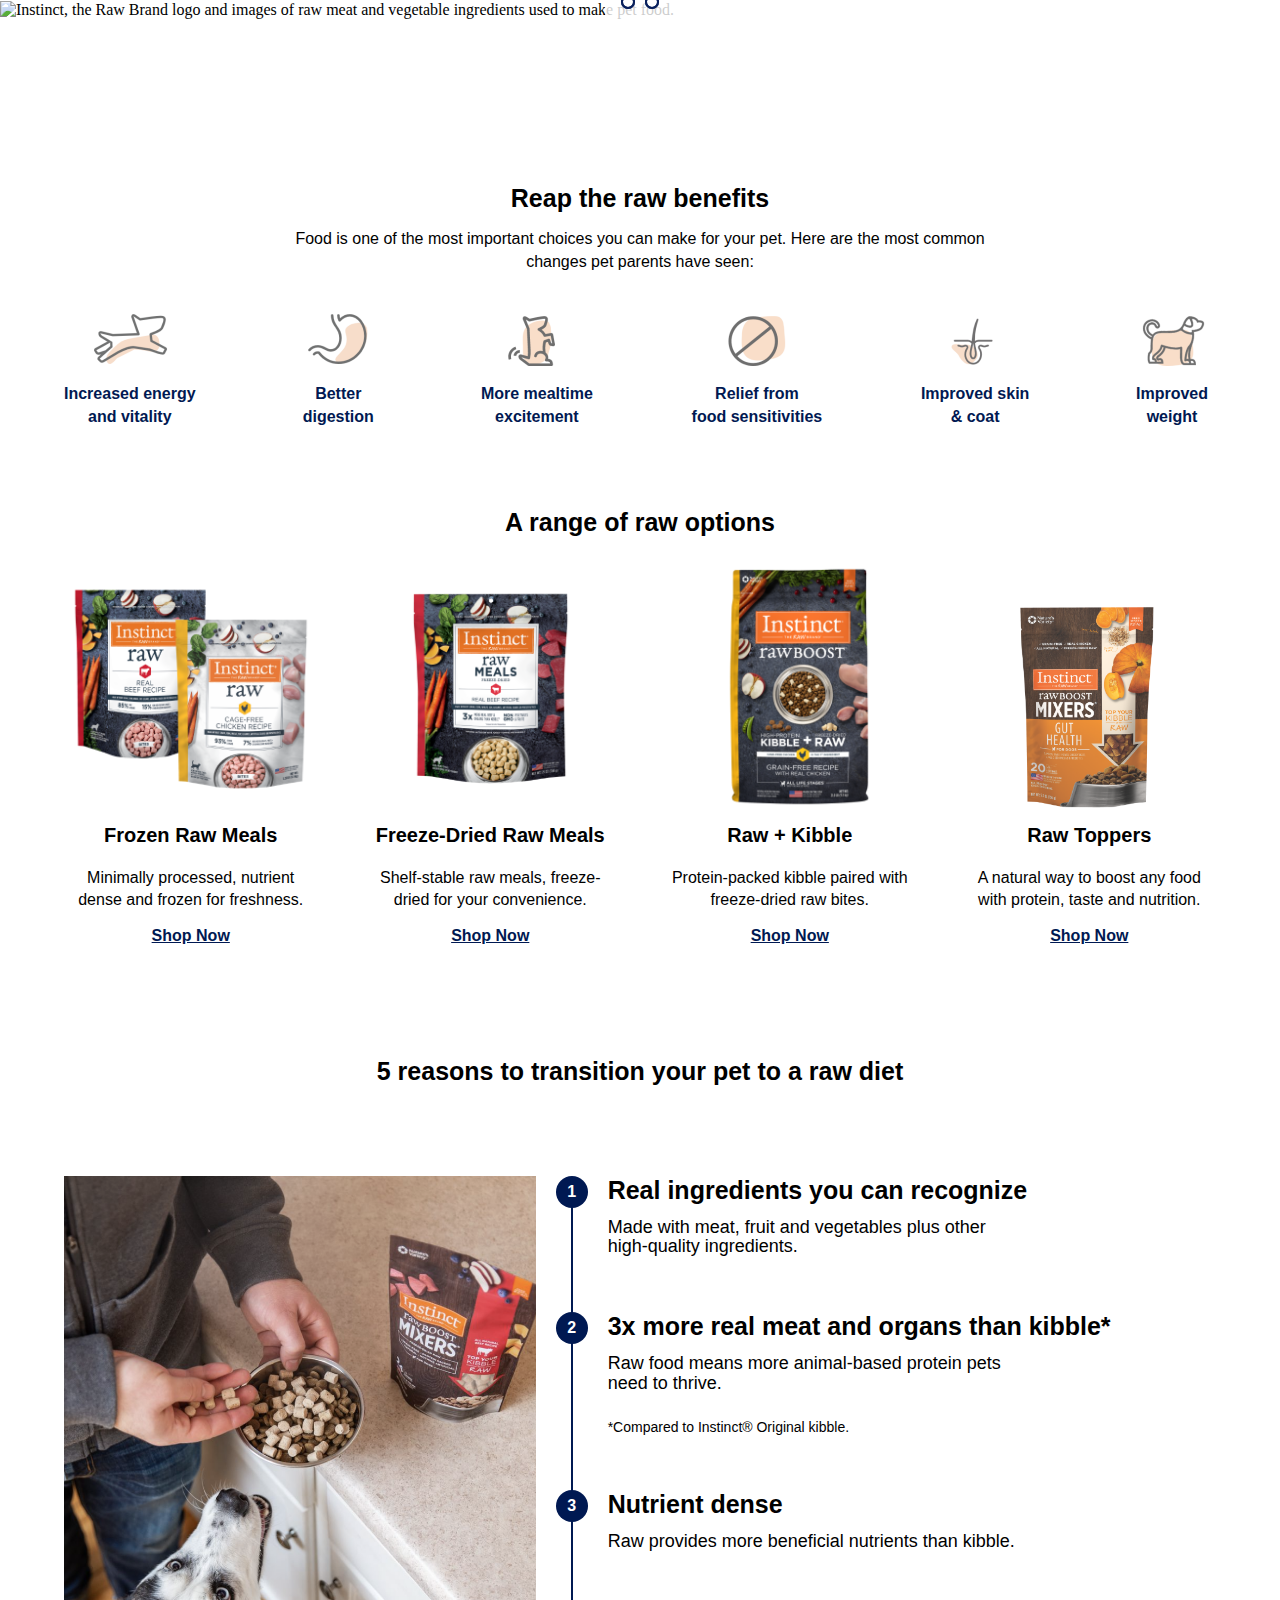
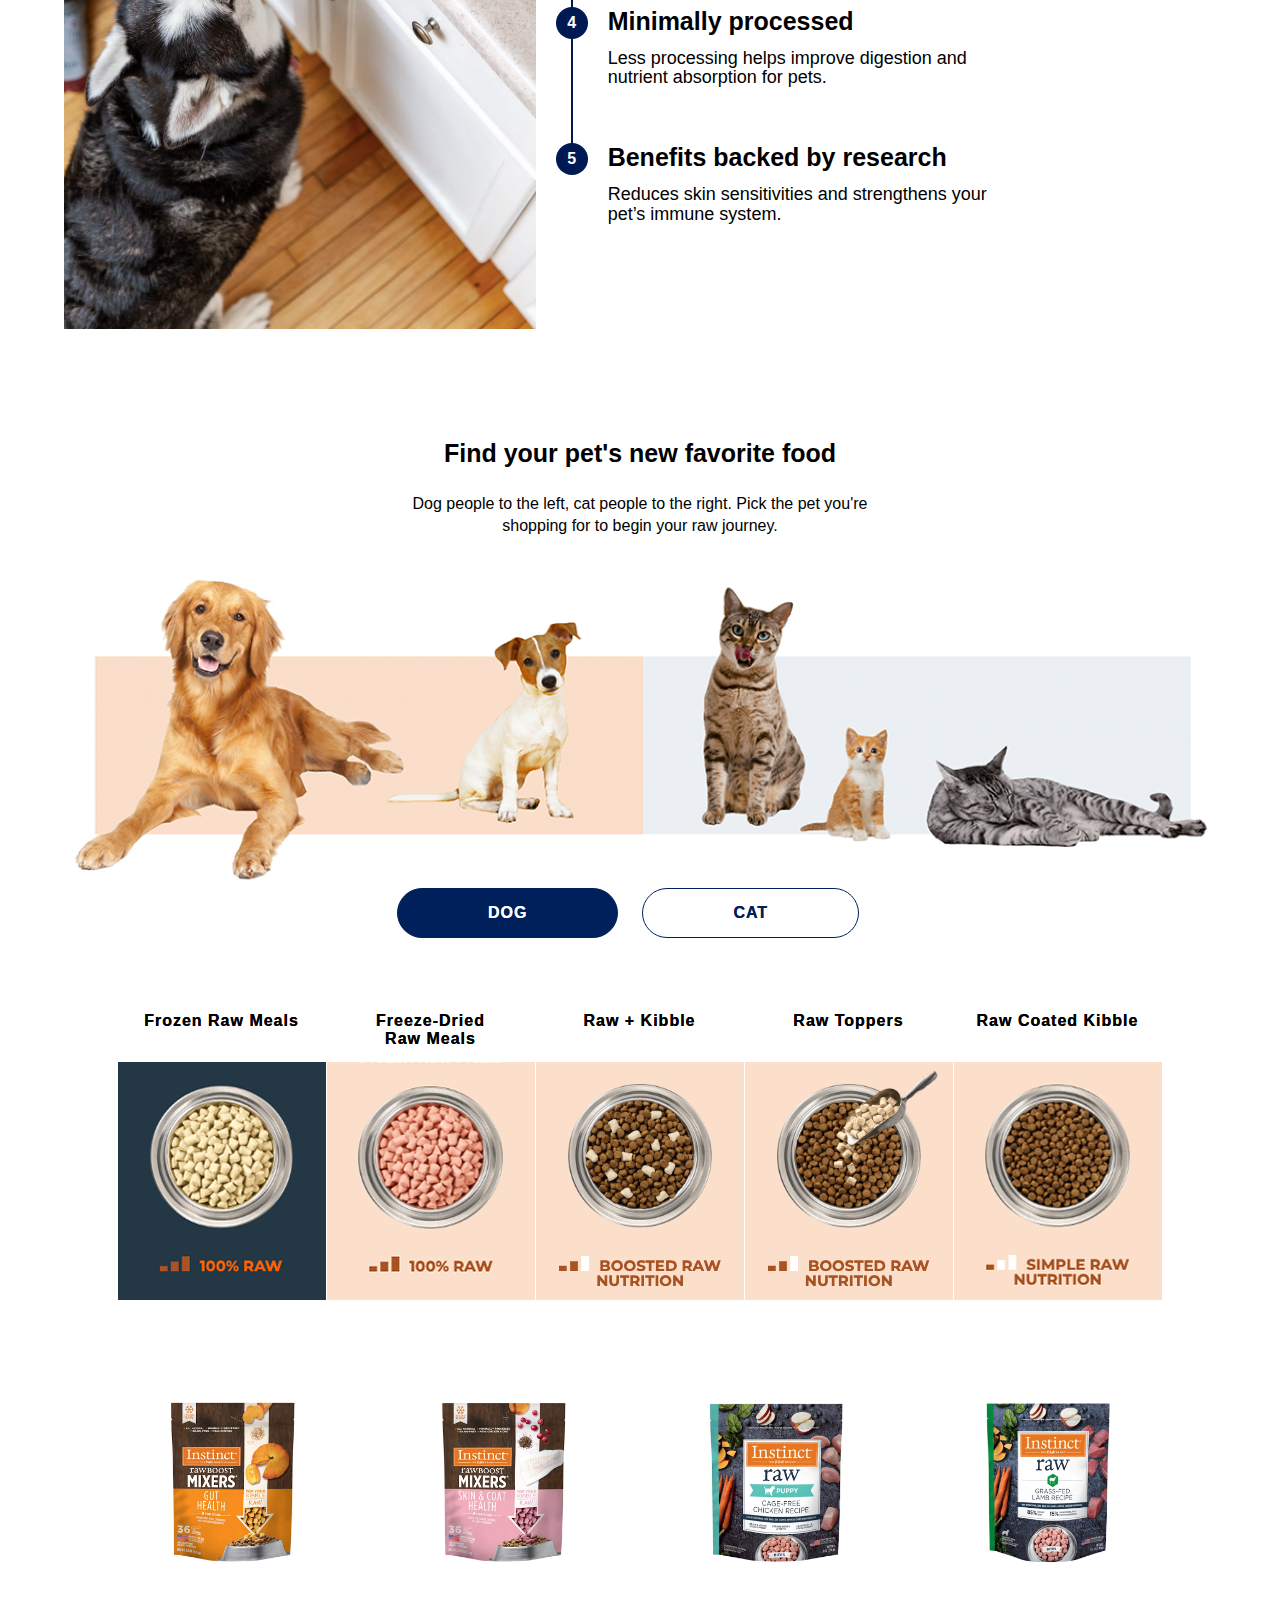
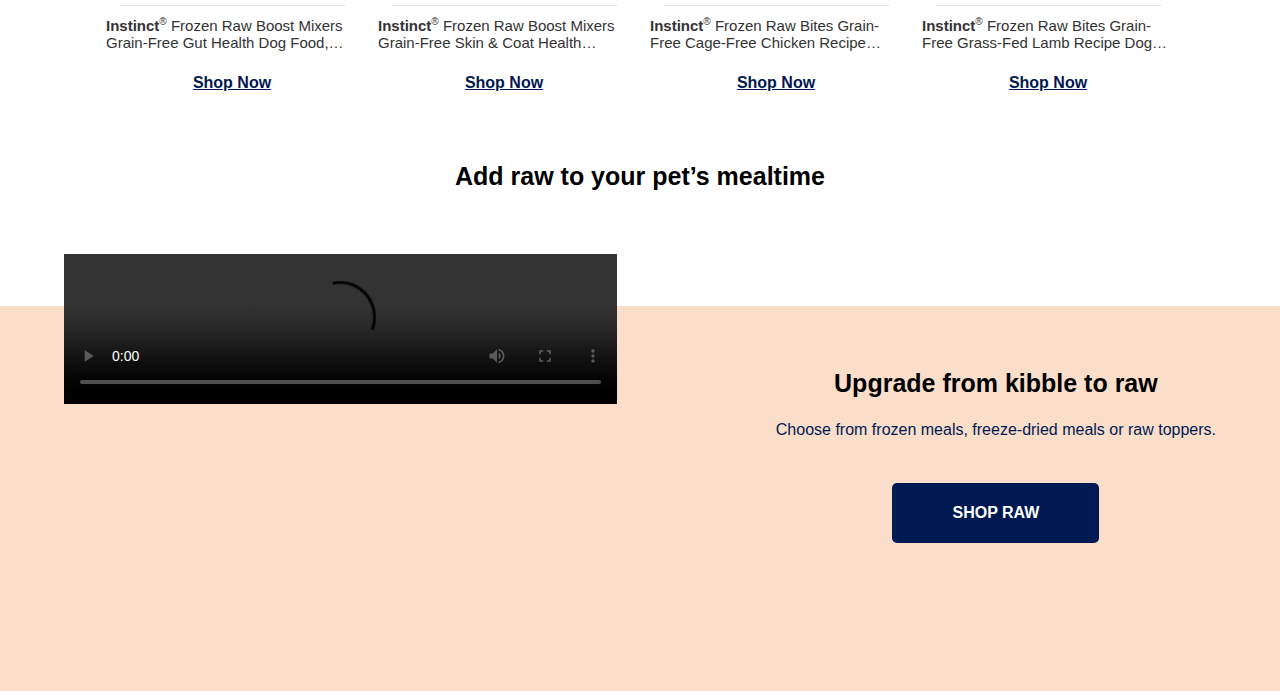
==== index.html @ 7cb8e1f5 "tab js css Updated" ====
<!DOCTYPE html>
<!--[if lt IE 7]><html class="ie ie6" lang="en"> <![endif]-->
<!--[if IE 7]><html class="ie ie7" lang="en"> <![endif]-->
<!--[if IE 8]><html class="ie ie8" lang="en"> <![endif]-->
<!--[if (gte IE 9)|!(IE)]><!-->
<html class="no-js" lang="en-US">
    <head>
        <meta charset="utf-8" />
        <meta http-equiv="x-ua-compatible" content="ie=edge" />
        <title>Instinct Raw Pet Food | Petco</title>
        <meta name="description" content="Shop Instinct raw dog food, raw cat food, freeze-dried meals, and more at Petco. Learn benefits of a raw pet diet and how to transition to raw pet food." />
        <meta name="viewport" content="width=device-width, initial-scale=1" />
        <link rel="shortcut icon" type="image/x-icon" href="assets/images/favicon.png" />
        <!-- Stylesheet -->
        <!-- Main Stylesheet -->
        <link rel="stylesheet" href="assets/css/style.css" />
    </head>
    <body>
        <!--[if lte IE 9]>
            <p class="browserupgrade">You are using an <strong>outdated</strong> browser. Please <a href="/shop/en/petcostore" manual_cm_sp="" onclick="clickTrackLink(this);https://browsehappy.com/">upgrade your browser</a> to improve your experience and security.</p>
        <![endif]-->

        <div class="all-overflow">
            <!--===============================================================
                                start banner area
       ====================================================================-->
            <!-- Merrick Gold Brand Page -->
            <div class="instinct-gold__slider">
                <div class="instinct-gold__slides">
                    <!-- Radio buttons -->
                    <input type="radio" name="radio-btn" id="radio1">
                    <input type="radio" name="radio-btn" id="radio2">

                    <div class="instinct-gold__slider--content slide first">
                        <!-- slide 1 -->
                        <div class="slider-single-item splide__slide">
                            <div class="slider-banner-img">
                                <img src="assets/images/banner1.png" alt="Instinct, the Raw Brand logo and images of raw meat and vegetable ingredients used to make pet food." />
                                <div class="slider-main-flex">
                                    <div class="banner-slider-img">
                                        <img src="assets/images/Instinct_TRB_PrimaryLogo_RGB.png" alt="img" />
                                    </div>
                                    <div class="slider-content">
                                        <h1>THE CHOICE <span>IS RAW.™</span> INSTINCT® RAW.</h1>
                                        <p>Minimally processed, protein-packed recipes that are never cooked to help keep nutrients intact—and support your pet’s health.</p>
                                        <div class="common-slider-btn">
                                            <a href="https://www.petco.com/shop/en/petcostore/brand/instinct/dog" "/shop/en/petcostore" manual_cm_sp="sponsoredbrandpage:instinct:herobanner:1:thechoiceisraw:shopdogfood" onclick="clickTrackLink(this);">Shop dog food</a>
                                            <a href="https://www.petco.com/shop/en/petcostore/brand/instinct/cat" "/shop/en/petcostore" manual_cm_sp="sponsoredbrandpage:instinct:herobanner:1:thechoiceisraw:shopcatfood" onclick="clickTrackLink(this);">Shop cat food</a>
                                        </div>
                                    </div>
                                </div>
                            </div>
                        </div>
                    </div>
                    <div class="instinct-gold__slider--content slide">
                        <!-- slide 2 -->
                        <div class="slider-single-item slider-single-item2 splide__slide">
                            <div class="slider-banner-img">
                                <img src="assets/images/POV2.png" alt="Snowflake icon and images of frozen, raw pet food and associated ingredients" />
                                <div class="slider-main-flex">
                                    <div class="banner-slider-img">
                                        <img src="assets/images/Instinct_TRB_PrimaryLogo_RGB.png" alt="img" />
                                    </div>
                                    <div class="slider-content">
                                        <h1>FROZEN RAW</h1>
                                        <p>The ingredients are frozen at their peak and never cooked, preserving their natural nutrients.</p>
                                        <div class="common-slider-btn">
                                            <a href="https://www.petco.com/shop/en/petcostore/category/trending-shops/instinct-form-breakdown/instinct-frozen-raw" "/shop/en/petcostore" manual_cm_sp="sponsoredbrandpage:instinct:herobanner:2:frozenraw:shopdogfood" onclick="clickTrackLink(this);">Shop dog food</a>
                                            <a href="https://www.petco.com/shop/en/petcostore/category/trending-shops/instinct-form-breakdown/instinct-frozen-raw" "/shop/en/petcostore" manual_cm_sp="sponsoredbrandpage:instinct:herobanner:2:frozenraw:shopcatfood" onclick="clickTrackLink(this);">Shop cat food</a>
                                        </div>
                                    </div>
                                </div>
                            </div>
                        </div>
                    </div>

                    <!-- Auto navigation -->
                    <div class="navigation-auto">
                        <!-- <img src="img/nav-icon.png" /> -->
                        <div class="auto-btn1"></div>
                        <div class="auto-btn2"></div>
                    </div>
                    <div class="navigation-manual">
                        <label for="radio1" class="manual-btn"></label>
                        <label for="radio2" class="manual-btn"></label>
                    </div>
                </div>
                <!-- Manual navigation -->
                <div class="navigation-manual" style="display: none;">
                    <label for="radio1" class="manual-btn"></label>
                    <label for="radio2" class="manual-btn"></label>
                </div>
            </div>

            <!--===============================================================
                                End banner area
       ====================================================================-->

            <!--===============================================================
                                start Reap the raw benefits area
       ====================================================================-->
            <section class="benefits-area">
                <div class="custom-container">
                    <!-- common heading -->
                    <div class="common-heading">
                        <h2>Reap the raw benefits</h2>
                        <p>Food is one of the most important choices you can make for your pet. Here are the most common changes pet parents have seen:</p>
                    </div>
                    <!-- common heading -->
                    <div class="benefits-icon-flex">
                        <!-- single item -->
                        <div class="benefits-single-item">
                            <a href="/shop/en/petcostore" manual_cm_sp="" onclick="clickTrackLink(this);">
                                <img src="assets/images/r1.png" alt="Leaping dog icon" />
                            </a>
                            <p>Increased energy <span>and vitality</span></p>
                        </div>
                        <!-- single item -->
                        <div class="benefits-single-item">
                            <a href="/shop/en/petcostore" manual_cm_sp="" onclick="clickTrackLink(this);">
                                <img src="assets/images/r2.png" alt="Stomach icon" />
                            </a>
                            <p>Better<span>digestion </span></p>
                        </div>
                        <!-- single item -->
                        <div class="benefits-single-item">
                            <a href="/shop/en/petcostore" manual_cm_sp="" onclick="clickTrackLink(this);">
                                <img src="assets/images/r3.png" alt="Icon of a dog wagging its tail" />
                            </a>
                            <p>More mealtime <span>excitement </span></p>
                        </div>
                        <!-- single item -->
                        <div class="benefits-single-item">
                            <a href="/shop/en/petcostore" manual_cm_sp="" onclick="clickTrackLink(this);">
                                <img src="assets/images/r4.png" alt="Cancel symbol" />
                            </a>
                            <p>Relief from <span>food sensitivities </span></p>
                        </div>
                        <!-- single item -->
                        <div class="benefits-single-item">
                            <a href="/shop/en/petcostore" manual_cm_sp="" onclick="clickTrackLink(this);">
                                <img src="assets/images/r5.png" alt="Icon of a hair and root" />
                            </a>
                            <p>Improved skin <span>& coat </span></p>
                        </div>
                        <!-- single item -->
                        <div class="benefits-single-item">
                            <a href="/shop/en/petcostore" manual_cm_sp="" onclick="clickTrackLink(this);">
                                <img src="assets/images/r6.png" alt="Icon of a mature dog" />
                            </a>
                            <p>Improved <span>weight </span></p>
                        </div>
                    </div>
                </div>
            </section>
            <!--===============================================================
                                End Reap the raw benefits area
       ====================================================================-->

            <!--===============================================================
                                start range area
       ====================================================================-->
            <section class="range-area">
                <div class="custom-container">
                    <!-- common heading -->
                    <div class="common-heading">
                        <h2>A range of raw options</h2>
                    </div>
                    <!-- common heading -->
                    <!-- desktop view -->
                    <div class="desktop-view">
                        <div class="range-main-content-flex">
                            <!-- single item -->
                            <div class="range-main-single">
                                <div class="range-main-img">
                                    <a href="https://wwwpetcocom/shop/en/petcostore/category/trending-shops/instinct-form-breakdown/instinct-frozen-raw" "/shop/en/petcostore" manual_cm_sp="sponsoredbrandpage:instinct:rangeofoptions:1:frozenrawmeals:product" onclick="clickTrackLink(this);"><img src="assets/images/p1.png" alt="range" /></a>
                                </div>
                                <a href="/shop/en/petcostore" manual_cm_sp="" onclick="clickTrackLink(this);">
                                    <h3>Frozen Raw Meals</h3>
                                </a>
                                <p>Minimally processed, nutrient dense and frozen for freshness.</p>
                                <div class="shop-btn">
                                    <a href="https://wwwpetcocom/shop/en/petcostore/category/trending-shops/instinct-form-breakdown/instinct-frozen-raw" "/shop/en/petcostore" manual_cm_sp="sponsoredbrandpage:instinct:rangeofoptions:1:frozenrawmeals:shopnow" onclick="clickTrackLink(this);">Shop Now</a>
                                </div>
                            </div>
                            <!-- single item -->
                            <div class="range-main-single">
                                <div class="range-main-img">
                                    <a href="https://wwwpetcocom/shop/en/petcostore/category/trending-shops/instinct-form-breakdown/instinct-freeze-dried-raw-meals" "/shop/en/petcostore" manual_cm_sp="sponsoredbrandpage:instinct:rangeofoptions:2:freezedriedraw:product" onclick="clickTrackLink(this);"><img src="assets/images/p2.png" alt="range" /></a>
                                </div>
                                <a href="/shop/en/petcostore" manual_cm_sp="" onclick="clickTrackLink(this);">
                                    <h3>Freeze-Dried Raw Meals</h3>
                                </a>
                                <p>Shelf-stable raw meals, freeze-dried for your convenience.</p>
                                <div class="shop-btn">
                                    <a href="https://wwwpetcocom/shop/en/petcostore/category/trending-shops/instinct-form-breakdown/instinct-freeze-dried-raw-meals" "/shop/en/petcostore" manual_cm_sp="sponsoredbrandpage:instinct:rangeofoptions:2:freezedriedraw:shopnow" onclick="clickTrackLink(this);">Shop Now</a>
                                </div>
                            </div>
                            <!-- single item -->
                            <div class="range-main-single">
                                <div class="range-main-img">
                                    <a href="https://wwwpetcocom/shop/en/petcostore/category/trending-shops/instinct-form-breakdown/instinct-raw-boost-kilbble" "/shop/en/petcostore" manual_cm_sp="sponsoredbrandpage:instinct:rangeofoptions:3:rawkibble:product" onclick="clickTrackLink(this);"><img src="assets/images/p3.png" alt="range" /></a>
                                </div>
                                <a href="/shop/en/petcostore" manual_cm_sp="" onclick="clickTrackLink(this);">
                                    <h3>Raw + Kibble</h3>
                                </a>
                                <p>Protein-packed kibble paired with freeze-dried raw bites.</p>
                                <div class="shop-btn">
                                    <a href="https://wwwpetcocom/shop/en/petcostore/category/trending-shops/instinct-form-breakdown/instinct-raw-boost-kilbble" "/shop/en/petcostore" manual_cm_sp="sponsoredbrandpage:instinct:rangeofoptions:3:rawkibble:shopnow" onclick="clickTrackLink(this);">Shop Now</a>
                                </div>
                            </div>
                            <!-- single item -->
                            <div class="range-main-single">
                                <div class="range-main-img">
                                    <a href="https://wwwpetcocom/shop/en/petcostore/category/trending-shops/instinct-form-breakdown/instinct-raw-boost-mixers" "/shop/en/petcostore" manual_cm_sp="sponsoredbrandpage:instinct:rangeofoptions:4:rawtoppers:product" onclick="clickTrackLink(this);"><img src="assets/images/p4.png" alt="range" /></a>
                                </div>
                                <a href="/shop/en/petcostore" manual_cm_sp="" onclick="clickTrackLink(this);">
                                    <h3>Raw Toppers</h3>
                                </a>
                                <p>A natural way to boost any food with protein, taste and nutrition.</p>
                                <div class="shop-btn">
                                    <a href="https://wwwpetcocom/shop/en/petcostore/category/trending-shops/instinct-form-breakdown/instinct-raw-boost-mixers" "/shop/en/petcostore" manual_cm_sp="sponsoredbrandpage:instinct:rangeofoptions:4:rawtoppers:shopnow" onclick="clickTrackLink(this);">Shop Now</a>
                                </div>
                            </div>
                        </div>
                    </div>
                    <!-- mobile view -->
                    <div class="mobile-view">
                        <div class="range-main-content-flex range-main-content-flexx splide">
                             <div class="splide__track">
                               <div class="splide__list">
                            <!-- single item -->
                            <div class="range-main-single splide__slide">
                                <div class="range-main-img">
                                    <a href="/shop/en/petcostore" manual_cm_sp="" onclick="clickTrackLink(this);"><img src="assets/images/p1.png" alt="range" /></a>
                                </div>
                                <a href="/shop/en/petcostore" manual_cm_sp="" onclick="clickTrackLink(this);">
                                    <h3>Frozen Raw Meals</h3>
                                </a>
                                <p>Minimally processed, nutrient dense and frozen for freshness.</p>
                                <div class="shop-btn">
                                    <a href="https://wwwpetcocom/shop/en/petcostore/category/trending-shops/instinct-form-breakdown/instinct-frozen-raw" "/shop/en/petcostore" manual_cm_sp="sponsoredbrandpage:instinct:rangeofoptions:1:frozenrawmeals:shopnow" onclick="clickTrackLink(this);">Shop Now</a>
                                </div>
                            </div>
                            <!-- single item -->
                            <div class="range-main-single splide__slide">
                                <div class="range-main-img">
                                    <a href="/shop/en/petcostore" manual_cm_sp="" onclick="clickTrackLink(this);"><img src="assets/images/p2.png" alt="range" /></a>
                                </div>
                                <a href="/shop/en/petcostore" manual_cm_sp="" onclick="clickTrackLink(this);">
                                    <h3>Freeze-Dried Raw Meals</h3>
                                </a>
                                <p>Shelf-stable raw meals, freeze-dried for your convenience.</p>
                                <div class="shop-btn">
                                    <a href="https://wwwpetcocom/shop/en/petcostore/category/trending-shops/instinct-form-breakdown/instinct-freeze-dried-raw-meals" "/shop/en/petcostore" manual_cm_sp="sponsoredbrandpage:instinct:rangeofoptions:2:freezedriedraw:shopnow" onclick="clickTrackLink(this);">Shop Now</a>
                                </div>
                            </div>
                            <!-- single item -->
                            <div class="range-main-single splide__slide">
                                <div class="range-main-img">
                                    <a href="/shop/en/petcostore" manual_cm_sp="" onclick="clickTrackLink(this);"><img src="assets/images/p3.png" alt="range" /></a>
                                </div>
                                <a href="/shop/en/petcostore" manual_cm_sp="" onclick="clickTrackLink(this);">
                                    <h3>Raw + Kibble</h3>
                                </a>
                                <p>Protein-packed kibble paired with freeze-dried raw bites.</p>
                                <div class="shop-btn">
                                    <a href="https://wwwpetcocom/shop/en/petcostore/category/trending-shops/instinct-form-breakdown/instinct-raw-boost-kilbble" "/shop/en/petcostore" manual_cm_sp="sponsoredbrandpage:instinct:rangeofoptions:3:rawkibble:shopnow" onclick="clickTrackLink(this);">Shop Now</a>
                                </div>
                            </div>
                            <!-- single item -->
                            <div class="range-main-single splide__slide">
                                <div class="range-main-img">
                                    <a href="/shop/en/petcostore" manual_cm_sp="" onclick="clickTrackLink(this);"><img src="assets/images/p4.png" alt="range" /></a>
                                </div>
                                <a href="/shop/en/petcostore" manual_cm_sp="" onclick="clickTrackLink(this);">
                                    <h3>Raw Toppers</h3>
                                </a>
                                <p>A natural way to boost any food with protein, taste and nutrition.</p>
                                <div class="shop-btn">
                                    <a href="https://wwwpetcocom/shop/en/petcostore/category/trending-shops/instinct-form-breakdown/instinct-raw-boost-mixers" "/shop/en/petcostore" manual_cm_sp="sponsoredbrandpage:instinct:rangeofoptions:4:rawtoppers:shopnow" onclick="clickTrackLink(this);">Shop Now</a>
                                </div>
                            </div>
                            </div>
                        </div>
                        </div>
                    </div>
                </div>
            </section>

            <!--===============================================================
                                End range area
       ====================================================================-->

            <!--===============================================================
                                start transition pet area
       ====================================================================-->
            <section class="transition-pet-area">
                <div class="custom-container">
                    <!-- common heading -->
                    <div class="common-heading">
                        <h2>5 reasons to transition your pet to a raw diet</h2>
                    </div>
                    <!-- common heading -->
                    <div class="transition-pet-main-flex">
                        <div class="transition-pet-left">
                            <div class="transition-pet-inner-img">
                                <img src="assets/images/20170504_NaturesVariety_Instinct_top5.png" alt="Dog looking up at owner as they add Mixers to dog bowl" />
                            </div>
                        </div>
                        <div class="transition-pet-right">
                            <!-- single item -->
                            <div class="transition-pet-list-item">
                                <div class="transition-number">
                                    <span>1</span>
                                </div>
                                <div class="transition-number-content">
                                    <h4>Real ingredients you can recognize</h4>
                                    <p>Made with meat, fruit and vegetables plus other high-quality ingredients.</p>
                                </div>
                            </div>
                            <!-- single item -->
                            <div class="transition-pet-list-item">
                                <div class="transition-number">
                                    <span>2</span>
                                </div>
                                <div class="transition-number-content">
                                    <h4>3x more real meat and organs than kibble*</h4>
                                    <p>Raw food means more animal-based protein pets need to thrive.</p>
                                    <small>*Compared to Instinct® Original kibble.</small>
                                </div>
                            </div>
                            <!-- single item -->
                            <div class="transition-pet-list-item">
                                <div class="transition-number">
                                    <span>3</span>
                                </div>
                                <div class="transition-number-content">
                                    <h4>Nutrient dense</h4>
                                    <p>Raw provides more beneficial nutrients than kibble.</p>
                                </div>
                            </div>
                            <!-- single item -->
                            <div class="transition-pet-list-item">
                                <div class="transition-number">
                                    <span>4</span>
                                </div>
                                <div class="transition-number-content">
                                    <h4>Minimally processed</h4>
                                    <p>Less processing helps improve digestion and nutrient absorption for pets.</p>
                                </div>
                            </div>
                            <!-- single item -->
                            <div class="transition-pet-list-item">
                                <div class="transition-number">
                                    <span>5</span>
                                </div>
                                <div class="transition-number-content">
                                    <h4>Benefits backed by research</h4>
                                    <p>Reduces skin sensitivities and strengthens your pet’s immune system.</p>
                                </div>
                            </div>
                        </div>
                    </div>
                </div>
            </section>
            <!--===============================================================
                                End transition pet area
       ====================================================================-->

            <!--===============================================================
                                start find food area
       ====================================================================-->
            <section class="find-food-area">
                <div class="custom-container find-container">
                    <!-- common heading -->
                    <div class="common-heading">
                        <h2>Find your pet's new favorite food</h2>
                        <p>Dog people to the left, cat people to the right. Pick the pet you're shopping for to begin your raw journey.</p>
                    </div>
                    <!-- common heading -->
                    <!-- food banner -->
                    <div class="cat-dog-desktop-view">
                        <div class="cat-dog-banner">
                            <div class="dog-img">
                                <img src="assets/images/dogt.jpg" alt="Images of a puppy and adult dog." />
                            </div>
                            <div class="dog-img">
                                <img src="assets/images/cat.jpg" alt="Images of a kitten and adult cats" />
                            </div>
                        </div>
                    </div>
                    <div class="cat-dog-mobile-view">
                        <img src="assets/images/dogVcat.png" alt="Images of a puppy and adult dog. Images of a kitten and adult cats" />
                    </div>
                    <!-- food banner -->

                    <!-- tab & slider content -->
                    <div class="citrus-tab">
                        <div id="catBestBtnContainer_citrus22" class="citrus-tab__list tab__list_top_btn" id="main_dog_container">
                            <div class="tab__item MiCS_cat_best_tab_item_citrus MiCS_cat_best_tab_item_active_citrus" onclick="filterBestCat('citrus_cat_all_recipes')">Dog</div>
                            <div class="tab__item MiCS_cat_best_tab_item_citrus" onclick="filterBestCat('cat_dry_citrus22')">Cat</div>
                        </div>
                        <div class="citrus-tab__content">
                            <div class="tab__content-item citrus-tab filterBestCatDiv_citrus citrus_cat_all_recipes">
                                <div id="dogBestBtnContainer_citrus" class="citrus-tab__list tab__list_top_img_btn">
                                    <div class="tab__item MiCS_tab_item_citrus MiCS_tab_item_active_citrus" onclick="filterBestDog('citrus_frozen_raw_meals')">
                                        <div class="catagory-line-main">
                                            <h4>Frozen Raw Meals</h4>
                                            <img class="normal" src="assets/images/Freeze-Dried--Raw-Meals_d.png" alt="Image of dog food and a full bar graph. 100 percent raw nutrition." />
                                            <img class="active" src="assets/images/Freeze-Dried--Raw-Meals_d_selected.png" alt="Image of dog food and a full bar graph. 100 percent raw nutrition." />
                                        </div>
                                    </div>
                                    <div class="tab__item MiCS_tab_item_citrus" onclick="filterBestDog('dry_grain_citrus')">
                                        <div class="catagory-line-main">
                                            <h4>Freeze-Dried <span>Raw Meals</span></h4>
                                            <img class="normal" src="assets/images/Frozen-Raw-Meals_d.png" alt=" Image of dog food and a full bar graph. 100 percent raw nutrition." />
                                            <img class="active" src="assets/images/Frozen-Raw-Meals_d_selected.png" alt=" Image of dog food and a full bar graph. 100 percent raw nutrition." />
                                        </div>
                                    </div>
                                    <div class="tab__item MiCS_tab_item_citrus" onclick="filterBestDog('dry_healthy_citrus')">
                                        <div class="catagory-line-main">
                                            <h4>Raw + Kibble</h4>
                                            <img class="normal" src="assets/images/Raw-+-Kibble_d.png" alt="Image of dog food and a bar graph with two filled bars and one empty bar. Boosted raw nutrition." />
                                            <img class="active" src="assets/images/Raw-+-Kibble_d_selected.png" alt="Image of dog food and a bar graph with two filled bars and one empty bar. Boosted raw nutrition." />
                                        </div>
                                    </div>
                                    <div class="tab__item MiCS_tab_item_citrus" onclick="filterBestDog('wet_citrus')">
                                        <div class="catagory-line-main">
                                            <h4>Raw Toppers</h4>
                                            <img class="normal" src="assets/images/Raw Toppers_d.png" alt="Image of dog food and a bar graph with two filled bars and one empty bar. Boosted raw nutrition." />
                                            <img class="active" src="assets/images/Raw-Toppers_d_selected.png" alt="Image of dog food and a bar graph with two filled bars and one empty bar. Boosted raw nutrition." />
                                        </div>
                                    </div>
                                    <div class="tab__item MiCS_tab_item_citrus" onclick="filterBestDog('treats_citrus')">
                                        <div class="catagory-line-main">
                                            <h4>Raw Coated Kibble</h4>
                                            <img class="normal" src="assets/images/Raw Coated Kibble_d.png" alt="Image of dog food and a bar graph with one filled bar and two empty bars. Simple raw nutrition." />
                                            <img class="active" src="assets/images/Raw-Coated-Kibble_d_selected.png" alt="Image of dog food and a bar graph with one filled bar and two empty bars. Simple raw nutrition." />
                                        </div>
                                    </div>
                                </div>
                                <div class="citrus-tab__content">
                                    <!-- Dog Raw 01 -->
                                    <div class="tab__content-item">
                                        <div class="tba-product splide tba-product">
                                            <div class="splide__track">
                                              <div class="splide__list">
                                            <!-- single item -->
                                            <div class="tab-product-inner-item splide__slide filterBestDogDiv_citrus citrus_frozen_raw_meals">
                                                <div class="inner-tab-img">
                                                    <a href="https://www.petco.com/shop/en/petcostore/product/instinct-frozen-raw-boost-mixers-grain-free-gut-health-dog-food" "/shop/en/petcostore" manual_cm_sp="sponsoredbrandpage:instinct:frozenrawmeals:1:dog125frznmxrguthlt:product" onclick="clickTrackLink(this);"> <img src="assets/images/dog/dr1_01.jpg" alt="" /></a>
                                                </div>
                                                <a href="/shop/en/petcostore" manual_cm_sp="" onclick="clickTrackLink(this);"><span>Instinct</span><sup>®</sup> Frozen Raw Boost Mixers Grain-Free Gut Health Dog Food, 1.25 lbs.</a>
                                                <div class="shop-btn">
                                                    <a href="https://www.petco.com/shop/en/petcostore/product/instinct-frozen-raw-boost-mixers-grain-free-gut-health-dog-food" "/shop/en/petcostore" manual_cm_sp="sponsoredbrandpage:instinct:frozenrawmeals:1:dog125frznmxrguthlt:shopnow" onclick="clickTrackLink(this);">Shop Now</a>
                                                </div>
                                            </div>
                                            <!-- single item -->
                                            <div class="tab-product-inner-item splide__slide filterBestDogDiv_citrus citrus_frozen_raw_meals">
                                                <div class="inner-tab-img">
                                                    <a href="https://www.petco.com/shop/en/petcostore/product/instinct-frozen-raw-boost-mixers-grain-free-skin-and-coat-health-recipe-dog-food" "/shop/en/petcostore" manual_cm_sp="sponsoredbrandpage:instinct:frozenrawmeals:2:dog125frznmxrsknct:product" onclick="clickTrackLink(this);"> <img src="assets/images/dog/dr1_02.jpg" alt="" /></a>
                                                </div>
                                                <a href="/shop/en/petcostore" manual_cm_sp="" onclick="clickTrackLink(this);"><span>Instinct</span><sup>®</sup> Frozen Raw Boost Mixers Grain-Free Skin & Coat Health Recipe Dog Food, 1.25 lbs.</a>
                                                <div class="shop-btn">
                                                    <a href="https://www.petco.com/shop/en/petcostore/product/instinct-frozen-raw-boost-mixers-grain-free-skin-and-coat-health-recipe-dog-food" "/shop/en/petcostore" manual_cm_sp="sponsoredbrandpage:instinct:frozenrawmeals:2:dog125frznmxrsknct:shopnow" onclick="clickTrackLink(this);">Shop Now</a>
                                                </div>
                                            </div>
                                            <!-- single item -->
                                            <div class="tab-product-inner-item splide__slide filterBestDogDiv_citrus citrus_frozen_raw_meals">
                                                <div class="inner-tab-img">
                                                    <a href="https://www.petco.com/shop/en/petcostore/product/instinct-frozen-raw-bites-grain-free-cage-free-chicken-recipe-puppy-food" "/shop/en/petcostore" manual_cm_sp="sponsoredbrandpage:instinct:frozenrawmeals:3:dog3instpupfrznbts:product" onclick="clickTrackLink(this);"> <img src="assets/images/dog/dr1_03.jpg" alt="" /></a>
                                                </div>
                                                <a href="/shop/en/petcostore" manual_cm_sp="" onclick="clickTrackLink(this);"><span>Instinct</span><sup>®</sup> Frozen Raw Bites Grain-Free Cage-Free Chicken Recipe Puppy Food, 3 lbs.</a>
                                                <div class="shop-btn">
                                                    <a href="https://www.petco.com/shop/en/petcostore/product/instinct-frozen-raw-bites-grain-free-cage-free-chicken-recipe-puppy-food" "/shop/en/petcostore" manual_cm_sp="sponsoredbrandpage:instinct:frozenrawmeals:3:dog3instpupfrznbts:shopnow" onclick="clickTrackLink(this);">Shop Now</a>
                                                </div>
                                            </div>
                                            <!-- single item -->
                                            <div class="tab-product-inner-item splide__slide filterBestDogDiv_citrus citrus_frozen_raw_meals">
                                                <div class="inner-tab-img">
                                                    <a href="https://www.petco.com/shop/en/petcostore/product/natures-variety-instinct-frozen-raw-bites-grain-free-grass-fed-lamb-recipe-natural-wet-dog-food" "/shop/en/petcostore" manual_cm_sp="sponsoredbrandpage:instinct:frozenrawmeals:4:dog54instlmbfrzbts:product" onclick="clickTrackLink(this);"> <img src="assets/images/dog/dr1_04.jpg" alt="" /></a>
                                                </div>
                                                <a href="/shop/en/petcostore" manual_cm_sp="" onclick="clickTrackLink(this);"><span>Instinct</span><sup>®</sup> Frozen Raw Bites Grain-Free Grass-Fed Lamb Recipe Dog Food, 5.4 lbs. </a>
                                                <div class="shop-btn">
                                                    <a href="https://www.petco.com/shop/en/petcostore/product/natures-variety-instinct-frozen-raw-bites-grain-free-grass-fed-lamb-recipe-natural-wet-dog-food" "/shop/en/petcostore" manual_cm_sp="sponsoredbrandpage:instinct:frozenrawmeals:4:dog54instlmbfrzbts:shopnow" onclick="clickTrackLink(this);">Shop Now</a>
                                                </div>
                                            </div>
                                            <!-- single item -->
                                            <div class="tab-product-inner-item splide__slide filterBestDogDiv_citrus citrus_frozen_raw_meals">
                                                <div class="inner-tab-img">
                                                    <a href="https://www.petco.com/shop/en/petcostore/product/natures-variety-instinct-frozen-raw-bites-grain-free-natural-beef-recipe-wet-dog-food" "/shop/en/petcostore" manual_cm_sp="sponsoredbrandpage:instinct:frozenrawmeals:5:dog6instbffrznrwbts:product" onclick="clickTrackLink(this);"> <img src="assets/images/dog/dr1_05.jpg" alt="" /></a>
                                                </div>
                                                <a href="/shop/en/petcostore" manual_cm_sp="" onclick="clickTrackLink(this);"><span>Instinct</span><sup>®</sup> Frozen Raw Bites Grain-Free Real Beef Recipe Dog Food, 6 lbs.</a>
                                                <div class="shop-btn">
                                                    <a href="https://www.petco.com/shop/en/petcostore/product/natures-variety-instinct-frozen-raw-bites-grain-free-natural-beef-recipe-wet-dog-food" "/shop/en/petcostore" manual_cm_sp="sponsoredbrandpage:instinct:frozenrawmeals:5:dog6instbffrznrwbts:product" onclick="clickTrackLink(this);">Shop Now</a>
                                                </div>
                                            </div>
                                            <!-- single item -->
                                            <div class="tab-product-inner-item splide__slide filterBestDogDiv_citrus citrus_frozen_raw_meals">
                                                <div class="inner-tab-img">
                                                    <a href="https://www.petco.com/shop/en/petcostore/product/natures-variety-instinct-frozen-raw-bites-grain-free-cage-free-chicken-recipe-natural-dry-dog-food" "/shop/en/petcostore" manual_cm_sp="sponsoredbrandpage:instinct:frozenrawmeals:6:dog6instchknfrznbts:product" onclick="clickTrackLink(this);"> <img src="assets/images/dog/dr1_06.jpg" alt="" /></a>
                                                </div>
                                                <a href="/shop/en/petcostore" manual_cm_sp="" onclick="clickTrackLink(this);"><span>Instinct</span><sup>®</sup> Frozen Raw Bites Grain-Free Cage-Free Chicken Recipe Dog Food, 6 lbs.</a>
                                                <div class="shop-btn">
                                                    <a href="https://www.petco.com/shop/en/petcostore/product/natures-variety-instinct-frozen-raw-bites-grain-free-cage-free-chicken-recipe-natural-dry-dog-food" "/shop/en/petcostore" manual_cm_sp="sponsoredbrandpage:instinct:frozenrawmeals:6:dog6instchknfrznbts:shopnow" onclick="clickTrackLink(this);">Shop Now</a>
                                                </div>
                                            </div>
                                            <!-- single item -->
                                            <div class="tab-product-inner-item splide__slide filterBestDogDiv_citrus citrus_frozen_raw_meals">
                                                <div class="inner-tab-img">
                                                    <a href="https://www.petco.com/shop/en/petcostore/product/natures-variety-instinct-frozen-raw-patties-grain-free-natural-beef-recipe-dry-dog-food" "/shop/en/petcostore" manual_cm_sp="sponsoredbrandpage:instinct:frozenrawmeals:7:dog6instbeeffrznpty:product" onclick="clickTrackLink(this);"> <img src="assets/images/dog/dr1_07.jpg" alt="" /></a>
                                                </div>
                                                <a href="/shop/en/petcostore" manual_cm_sp="" onclick="clickTrackLink(this);"><span>Instinct</span><sup>®</sup> Frozen Raw Patties Grain-Free Real Beef Recipe Dog Food, 6 lbs.</a>
                                                <div class="shop-btn">
                                                    <a href="https://www.petco.com/shop/en/petcostore/product/natures-variety-instinct-frozen-raw-patties-grain-free-natural-beef-recipe-dry-dog-food" "/shop/en/petcostore" manual_cm_sp="sponsoredbrandpage:instinct:frozenrawmeals:7:dog6instbeeffrznpty:shopnow" onclick="clickTrackLink(this);">Shop Now</a>
                                                </div>
                                            </div>
                                            <!-- single item -->
                                            <div class="tab-product-inner-item splide__slide filterBestDogDiv_citrus citrus_frozen_raw_meals">
                                                <div class="inner-tab-img">
                                                    <a href="https://www.petco.com/shop/en/petcostore/product/natures-variety-instinct-frozen-raw-patties-grain-free-cage-free-chicken-recipe-natural-dry-dog-food" "/shop/en/petcostore" manual_cm_sp="sponsoredbrandpage:instinct:frozenrawmeals:8:dog6instchknfrznpty:product" onclick="clickTrackLink(this);"> <img src="assets/images/dog/dr1_08.jpg" alt="" /></a>
                                                </div>
                                                <a href="/shop/en/petcostore" manual_cm_sp="" onclick="clickTrackLink(this);"><span>Instinct</span><sup>®</sup> Frozen Raw Patties Grain-Free Cage-Free Chicken Recipe Dog Food, 6 lbs.</a>
                                                <div class="shop-btn">
                                                    <a href="https://www.petco.com/shop/en/petcostore/product/natures-variety-instinct-frozen-raw-patties-grain-free-cage-free-chicken-recipe-natural-dry-dog-food" "/shop/en/petcostore" manual_cm_sp="sponsoredbrandpage:instinct:frozenrawmeals:8:dog6instchknfrznpty:shopnow" onclick="clickTrackLink(this);">Shop Now</a>
                                                </div>
                                            </div>
                                            </div>
                                            </div>
                                        </div>
                                    </div>
                                    <!-- Dog Raw 02 -->
                                    <div class="tab__content-item">
                                        <div class="tba-product splide tba-product">
                                            <div class="splide__track">
                                              <div class="splide__list">
                                            <!-- single item -->
                                            <div class="tab-product-inner-item splide__slide filterBestDogDiv_citrus dry_grain_citrus">
                                                <div class="inner-tab-img">
                                                    <a href="https://www.petco.com/shop/en/petcostore/product/instinct-freeze-dried-raw-meals-grain-free-real-beef-recipe-dry-dog-food-by-natures-variety" "/shop/en/petcostore" manual_cm_sp="sponsoredbrandpage:instinct:freezedriedmeals:1:dog25zfdmealsbeef:product" onclick="clickTrackLink(this);"> <img src="assets/images/dog/dr2_01.jpg" alt="" /></a>
                                                </div>
                                                <a href="/shop/en/petcostore" manual_cm_sp="sponsoredbrandpage:instinct:freezedriedmeals:1:dog25zfdmealsbeef:product" onclick="clickTrackLink(this);"><span>Instinct</span><sup>®</sup> Raw Freeze-Dried Meals Grain-Free Real Beef Recipe Dog Food, 25 oz.</a>
                                                <div class="shop-btn">
                                                    <a href="https://www.petco.com/shop/en/petcostore/product/instinct-freeze-dried-raw-meals-grain-free-real-beef-recipe-dry-dog-food-by-natures-variety" "/shop/en/petcostore" manual_cm_sp="sponsoredbrandpage:instinct:freezedriedmeals:1:dog25zfdmealsbeef:shopnow" onclick="clickTrackLink(this);">Shop Now</a>
                                                </div>
                                            </div>
                                            <!-- single item -->
                                            <div class="tab-product-inner-item splide__slide filterBestDogDiv_citrus dry_grain_citrus">
                                                <div class="inner-tab-img">
                                                    <a href="https://www.petco.com/shop/en/petcostore/product/instinct-freeze-dried-raw-meals-grain-free-cage-free-chicken-recipe-dry-food-by-natures-variety" "/shop/en/petcostore" manual_cm_sp="sponsoredbrandpage:instinct:freezedriedmeals:2:dog25zfdmealschkn:product" onclick="clickTrackLink(this);"> <img src="assets/images/dog/dr2_02.jpg" alt="" /></a>
                                                </div>
                                                <a href="/shop/en/petcostore" manual_cm_sp="sponsoredbrandpage:instinct:freezedriedmeals:2:dog25zfdmealschkn:product" onclick="clickTrackLink(this);"><span>Instinct</span><sup>®</sup> Raw Freeze-Dried Meals Grain-Free Cage-Free Chicken Recipe Dog Food, 25 oz.</a>
                                                <div class="shop-btn">
                                                    <a href="https://www.petco.com/shop/en/petcostore/product/instinct-freeze-dried-raw-meals-grain-free-cage-free-chicken-recipe-dry-food-by-natures-variety" "/shop/en/petcostore" manual_cm_sp="sponsoredbrandpage:instinct:freezedriedmeals:2:dog25zfdmealschkn:shopnow" onclick="clickTrackLink(this);">Shop Now</a>
                                                </div>
                                            </div>
                                            <!-- single item -->
                                            <div class="tab-product-inner-item splide__slide filterBestDogDiv_citrus dry_grain_citrus">
                                                <div class="inner-tab-img">
                                                    <a href="https://www.petco.com/shop/en/petcostore/product/instinct-raw-freeze-dried-meals-grain-free-grass-fed-lamb-recipe-dry-dog-food" "/shop/en/petcostore" manual_cm_sp="sponsoredbrandpage:instinct:freezedriedmeals:3:dog24zfdmealslamb:product" onclick="clickTrackLink(this);"> <img src="assets/images/dog/dr2_03.jpg" alt="" /></a>
                                                </div>
                                                <a href="/shop/en/petcostore" manual_cm_sp="sponsoredbrandpage:instinct:freezedriedmeals:3:dog24zfdmealslamb:product" onclick="clickTrackLink(this);"><span>Instinct</span><sup>®</sup> Raw Freeze-Dried Meals Grain-Free Grass-Fed Lamb Recipe Dry Dog Food, 24 oz.</a>
                                                <div class="shop-btn">
                                                    <a href="https://www.petco.com/shop/en/petcostore/product/instinct-raw-freeze-dried-meals-grain-free-grass-fed-lamb-recipe-dry-dog-food" "/shop/en/petcostore" manual_cm_sp="sponsoredbrandpage:instinct:freezedriedmeals:3:dog24zfdmealslamb:shopnow" onclick="clickTrackLink(this);">Shop Now</a>
                                                </div>
                                            </div>
                                            <!-- single item -->
                                            <div class="tab-product-inner-item splide__slide filterBestDogDiv_citrus dry_grain_citrus">
                                                <div class="inner-tab-img">
                                                    <a href="https://www.petco.com/shop/en/petcostore/product/instinct-raw-freeze-dried-meals-grain-free-cage-free-chicken-recipe-dry-puppy-food" "/shop/en/petcostore" manual_cm_sp="sponsoredbrandpage:instinct:freezedriedmeals:4:dog25zfdmealspup:product" onclick="clickTrackLink(this);"> <img src="assets/images/dog/dr2_04.jpg" alt="" /></a>
                                                </div>
                                                <a href="/shop/en/petcostore" manual_cm_sp="sponsoredbrandpage:instinct:freezedriedmeals:4:dog25zfdmealspup:product" onclick="clickTrackLink(this);"><span>Instinct</span><sup>®</sup> Raw Freeze-Dried Meals Grain-Free Cage-Free Chicken Recipe Dry Puppy Food, 25 oz.</a>
                                                <div class="shop-btn">
                                                    <a href="https://www.petco.com/shop/en/petcostore/product/instinct-raw-freeze-dried-meals-grain-free-cage-free-chicken-recipe-dry-puppy-food" "/shop/en/petcostore" manual_cm_sp="sponsoredbrandpage:instinct:freezedriedmeals:4:dog25zfdmealspup:shopnow" onclick="clickTrackLink(this);">Shop Now</a>
                                                </div>
                                            </div>
                                            <!-- single item -->
                                            <div class="tab-product-inner-item splide__slide filterBestDogDiv_citrus dry_grain_citrus">
                                                <div class="inner-tab-img">
                                                    <a href="https://www.petco.com/shop/en/petcostore/product/instinct-freeze-dried-raw-meals-grain-free-real-beef-recipe-dry-dog-food-by-natures-variety" "/shop/en/petcostore" manual_cm_sp="sponsoredbrandpage:instinct:freezedriedmeals:5:dog95zfdmealsbeef:product" onclick="clickTrackLink(this);"> <img src="assets/images/dog/dr2_05.jpg" alt="" /></a>
                                                </div>
                                                <a href="/shop/en/petcostore" manual_cm_sp="sponsoredbrandpage:instinct:freezedriedmeals:5:dog95zfdmealsbeef:product" onclick="clickTrackLink(this);"><span>Instinct</span><sup>®</sup> Raw Freeze-Dried Meals Grain-Free Real Beef Recipe Dog Food, 9.5 oz.</a>
                                                <div class="shop-btn">
                                                    <a href="https://www.petco.com/shop/en/petcostore/product/instinct-freeze-dried-raw-meals-grain-free-real-beef-recipe-dry-dog-food-by-natures-variety" "/shop/en/petcostore" manual_cm_sp="sponsoredbrandpage:instinct:freezedriedmeals:5:dog95zfdmealsbeef:shopnow" onclick="clickTrackLink(this);">Shop Now</a>
                                                </div>
                                            </div>
                                            <!-- single item -->
                                            <div class="tab-product-inner-item splide__slide filterBestDogDiv_citrus dry_grain_citrus">
                                                <div class="inner-tab-img">
                                                    <a href="https://www.petco.com/shop/en/petcostore/product/instinct-freeze-dried-raw-meals-grain-free-cage-free-chicken-recipe-dry-food-by-natures-variety" "/shop/en/petcostore" manual_cm_sp="sponsoredbrandpage:instinct:freezedriedmeals:6:dog95zfdmealschkn:product" onclick="clickTrackLink(this);"> <img src="assets/images/dog/dr2_06.jpg" alt="" /></a>
                                                </div>
                                                <a href="/shop/en/petcostore" manual_cm_sp="sponsoredbrandpage:instinct:freezedriedmeals:6:dog95zfdmealschkn:product" onclick="clickTrackLink(this);"><span>Instinct</span><sup>®</sup> Raw Freeze-Dried Meals Grain-Free Cage-Free Chicken Recipe Dog Food, 9.5 oz.</a>
                                                <div class="shop-btn">
                                                    <a href="https://www.petco.com/shop/en/petcostore/product/instinct-freeze-dried-raw-meals-grain-free-cage-free-chicken-recipe-dry-food-by-natures-variety" "/shop/en/petcostore" manual_cm_sp="sponsoredbrandpage:instinct:freezedriedmeals:6:dog95zfdmealschkn:shopnow" onclick="clickTrackLink(this);">Shop Now</a>
                                                </div>
                                            </div>
                                            <!-- single item -->
                                            <div class="tab-product-inner-item splide__slide filterBestDogDiv_citrus dry_grain_citrus">
                                                <div class="inner-tab-img">
                                                    <a href="https://www.petco.com/shop/en/petcostore/product/instinct-raw-freeze-dried-meals-grain-free-cage-free-chicken-recipe-dry-puppy-food" "/shop/en/petcostore" manual_cm_sp="sponsoredbrandpage:instinct:freezedriedmeals:7:dog95zfdmealspup:product" onclick="clickTrackLink(this);"> <img src="assets/images/dog/dr2_07.jpg" alt="" /></a>
                                                </div>
                                                <a href="/shop/en/petcostore" manual_cm_sp="sponsoredbrandpage:instinct:freezedriedmeals:7:dog95zfdmealspup:product" onclick="clickTrackLink(this);"><span>Instinct</span><sup>®</sup> Raw Freeze-Dried Meals Grain-Free Cage-Free Chicken Recipe Dry Puppy Food, 9.5 oz.</a>
                                                <div class="shop-btn">
                                                    <a href="https://www.petco.com/shop/en/petcostore/product/instinct-raw-freeze-dried-meals-grain-free-cage-free-chicken-recipe-dry-puppy-food" "/shop/en/petcostore" manual_cm_sp="sponsoredbrandpage:instinct:freezedriedmeals:7:dog95zfdmealspup:shopnow" onclick="clickTrackLink(this);">Shop Now</a>
                                                </div>
                                            </div>
                                            <!-- single item -->
                                            <div class="tab-product-inner-item splide__slide filterBestDogDiv_citrus dry_grain_citrus">
                                                <div class="inner-tab-img">
                                                    <a href="https://www.petco.com/shop/en/petcostore/product/instinct-raw-freeze-dried-meals-grain-free-grass-fed-lamb-recipe-dry-dog-food" "/shop/en/petcostore" manual_cm_sp="sponsoredbrandpage:instinct:freezedriedmeals:8:dog9zfdmealslamb:product" onclick="clickTrackLink(this);"> <img src="assets/images/dog/dr2_08.jpg" alt="" /></a>
                                                </div>
                                                <a href="/shop/en/petcostore" manual_cm_sp="sponsoredbrandpage:instinct:freezedriedmeals:8:dog9zfdmealslamb:product" onclick="clickTrackLink(this);"><span>Instinct</span><sup>®</sup> Raw Freeze-Dried Meals Grain-Free Grass-Fed Lamb Recipe Dry Dog Food, 9 oz.</a>
                                                <div class="shop-btn">
                                                    <a href="https://www.petco.com/shop/en/petcostore/product/instinct-raw-freeze-dried-meals-grain-free-grass-fed-lamb-recipe-dry-dog-food" "/shop/en/petcostore" manual_cm_sp="sponsoredbrandpage:instinct:freezedriedmeals:8:dog9zfdmealslamb:shopnow" onclick="clickTrackLink(this);">Shop Now</a>
                                                </div>
                                            </div>
                                            </div>
                                            </div>
                                        </div>
                                    </div>
                                    <!-- Dog Raw 03 -->
                                    <div class="tab__content-item">
                                        <div class="tba-product splide tba-product">
                                            <div class="splide__track">
                                              <div class="splide__list">
                                            <!-- single item -->
                                            <div class="tab-product-inner-item splide__slide filterBestDogDiv_citrus dry_healthy_citrus">
                                                <div class="inner-tab-img">
                                                    <a href="https://www.petco.com/shop/en/petcostore/product/instinct-raw-boost-grain-free-recipe-with-real-salmon-dry-dog-food-by-natures-variety" "/shop/en/petcostore" manual_cm_sp="sponsoredbrandpage:instinct:kibble:1:dog19rbksalmon:product" onclick="clickTrackLink(this);"> <img src="assets/images/dog/dr3_01.jpg" alt="" /></a>
                                                </div>
                                                <a href="/shop/en/petcostore" manual_cm_sp="sponsoredbrandpage:instinct:kibble:1:dog19rbksalmon:product" onclick="clickTrackLink(this);"><span>Instinct</span><sup>®</sup> Raw Boost Grain-Free Recipe with Real Salmon Dry Dog Food with Freeze-Dried Raw Pieces, 19 lbs.</a>
                                                <div class="shop-btn">
                                                    <a href="https://www.petco.com/shop/en/petcostore/product/instinct-raw-boost-grain-free-recipe-with-real-salmon-dry-dog-food-by-natures-variety" "/shop/en/petcostore" manual_cm_sp="sponsoredbrandpage:instinct:kibble:1:dog19rbksalmon:shopnow" onclick="clickTrackLink(this);">Shop Now</a>
                                                </div>
                                            </div>
                                            <!-- single item -->
                                            <div class="tab-product-inner-item splide__slide filterBestDogDiv_citrus dry_healthy_citrus">
                                                <div class="inner-tab-img">
                                                    <a href="https://www.petco.com/shop/en/petcostore/product/natures-variety-instinct-raw-boost-grain-free-beef-dog-food" "/shop/en/petcostore" manual_cm_sp="sponsoredbrandpage:instinct:kibble:2:dog20rbkbeef:product" onclick="clickTrackLink(this);"> <img src="assets/images/dog/dr3_02.jpg" alt="" /></a>
                                                </div>
                                                <a href="/shop/en/petcostore" manual_cm_sp="sponsoredbrandpage:instinct:kibble:2:dog20rbkbeef:product" onclick="clickTrackLink(this);"><span>Instinct</span><sup>®</sup> Raw Boost Grain-Free Recipe with Real Beef Dry Dog Food with Freeze-Dried Raw Pieces, 20 lbs.</a>
                                                <div class="shop-btn">
                                                    <a href="https://www.petco.com/shop/en/petcostore/product/natures-variety-instinct-raw-boost-grain-free-beef-dog-food" "/shop/en/petcostore" manual_cm_sp="sponsoredbrandpage:instinct:kibble:2:dog20rbkbeef:shopnow" onclick="clickTrackLink(this);">Shop Now</a>
                                                </div>
                                            </div>
                                            <!-- single item -->
                                            <div class="tab-product-inner-item splide__slide filterBestDogDiv_citrus dry_healthy_citrus">
                                                <div class="inner-tab-img">
                                                    <a href="https://www.petco.com/shop/en/petcostore/product/natures-variety-instinct-raw-boost-healthy-weight-grain-free-chicken-dry-dog-food" "/shop/en/petcostore" manual_cm_sp="sponsoredbrandpage:instinct:kibble:3:dog20rbkhlthywgt:product" onclick="clickTrackLink(this);"> <img src="assets/images/dog/dr3_03.jpg" alt="" /></a>
                                                </div>
                                                <a href="/shop/en/petcostore" manual_cm_sp="sponsoredbrandpage:instinct:kibble:3:dog20rbkhlthywgt:product" onclick="clickTrackLink(this);"><span>Instinct</span><sup>®</sup> Raw Boost Healthy Weight Grain-Free Chicken Recipe Dry Dog Food with Freeze-Dried Raw Pieces, 20 lbs.</a>
                                                <div class="shop-btn">
                                                    <a href="https://www.petco.com/shop/en/petcostore/product/natures-variety-instinct-raw-boost-healthy-weight-grain-free-chicken-dry-dog-food" "/shop/en/petcostore" manual_cm_sp="sponsoredbrandpage:instinct:kibble:3:dog20rbkhlthywgt:shopnow" onclick="clickTrackLink(this);">Shop Now</a>
                                                </div>
                                            </div>
                                            <!-- single item -->
                                            <div class="tab-product-inner-item splide__slide filterBestDogDiv_citrus dry_healthy_citrus">
                                                <div class="inner-tab-img">
                                                    <a href="https://www.petco.com/shop/en/petcostore/product/instinct-raw-boost-gut-health-grain-free-recipe-with-real-chicken-dry-dog-food-by-natures-variety" "/shop/en/petcostore" manual_cm_sp="sponsoredbrandpage:instinct:kibble:4:dog18rbkguthlth:product" onclick="clickTrackLink(this);"> <img src="assets/images/dog/dr3_04.jpg" alt="" /></a>
                                                </div>
                                                <a href="/shop/en/petcostore" manual_cm_sp="sponsoredbrandpage:instinct:kibble:4:dog18rbkguthlth:product" onclick="clickTrackLink(this);"><span>Instinct</span><sup>®</sup> Raw Boost Gut Health Grain-Free Recipe with Real Chicken Dry Dog Food with Freeze-Dried Raw Pieces, 18 lbs.</a>
                                                <div class="shop-btn">
                                                    <a href="https://www.petco.com/shop/en/petcostore/product/instinct-raw-boost-gut-health-grain-free-recipe-with-real-chicken-dry-dog-food-by-natures-variety" "/shop/en/petcostore" manual_cm_sp="sponsoredbrandpage:instinct:kibble:4:dog18rbkguthlth:shopnow" onclick="clickTrackLink(this);">Shop Now</a>
                                                </div>
                                            </div>
                                            <!-- single item -->
                                            <div class="tab-product-inner-item splide__slide filterBestDogDiv_citrus dry_healthy_citrus">
                                                <div class="inner-tab-img">
                                                    <a href="https://www.petco.com/shop/en/petcostore/product/natures-variety-instinct-raw-boost-grain-free-chicken-dry-dog-food" "/shop/en/petcostore" manual_cm_sp="sponsoredbrandpage:instinct:kibble:5:dog21instrbkchicken:product" onclick="clickTrackLink(this);"> <img src="assets/images/dog/dr3_05.jpg" alt="" /></a>
                                                </div>
                                                <a href="/shop/en/petcostore" manual_cm_sp="sponsoredbrandpage:instinct:kibble:5:dog21instrbkchicken:product" onclick="clickTrackLink(this);"><span>Instinct</span><sup>®</sup> Raw Boost Grain-Free Recipe with Real Chicken Dry Dog Food with Freeze-Dried Raw Pieces, 21 lbs.</a>
                                                <div class="shop-btn">
                                                    <a href="https://www.petco.com/shop/en/petcostore/product/natures-variety-instinct-raw-boost-grain-free-chicken-dry-dog-food" "/shop/en/petcostore" manual_cm_sp="sponsoredbrandpage:instinct:kibble:5:dog21instrbkchicken:shopnow" onclick="clickTrackLink(this);">Shop Now</a>
                                                </div>
                                            </div>
                                            <!-- single item -->
                                            <div class="tab-product-inner-item splide__slide filterBestDogDiv_citrus dry_healthy_citrus">
                                                <div class="inner-tab-img">
                                                    <a href="https://www.petco.com/shop/en/petcostore/product/natures-variety-instinct-raw-boost-grain-free-chicken-meal-large-breed-puppy-food" "/shop/en/petcostore" manual_cm_sp="sponsoredbrandpage:instinct:kibble:6:dog20instrbklbpckn:product" onclick="clickTrackLink(this);"> <img src="assets/images/dog/dr3_06.jpg" alt="" /></a>
                                                </div>
                                                <a href="/shop/en/petcostore" manual_cm_sp="sponsoredbrandpage:instinct:kibble:6:dog20instrbklbpckn:product" onclick="clickTrackLink(this);"><span>Instinct</span><sup>®</sup> Raw Boost Large Breed Puppy Grain-Free Recipe with Real Chicken Dry Dog Food with Freeze-Dried Raw Pieces, 20 lbs.</a>
                                                <div class="shop-btn">
                                                    <a href="https://www.petco.com/shop/en/petcostore/product/natures-variety-instinct-raw-boost-grain-free-chicken-meal-large-breed-puppy-food" "/shop/en/petcostore" manual_cm_sp="sponsoredbrandpage:instinct:kibble:6:dog20instrbklbpckn:shopnow" onclick="clickTrackLink(this);">Shop Now</a>
                                                </div>
                                            </div>
                                            <!-- single item -->
                                            <div class="tab-product-inner-item splide__slide filterBestDogDiv_citrus dry_healthy_citrus">
                                                <div class="inner-tab-img">
                                                    <a href="https://www.petco.com/shop/en/petcostore/product/instinct-raw-boost-whole-grain-chicken-and-brown-rice-recipe-natural-dry-dog-food-by-natures-variety" "/shop/en/petcostore" manual_cm_sp="sponsoredbrandpage:instinct:kibble:7:dog20rbkgcknrice:product" onclick="clickTrackLink(this);"> <img src="assets/images/dog/dr3_07.jpg" alt="" /></a>
                                                </div>
                                                <a href="/shop/en/petcostore" manual_cm_sp="sponsoredbrandpage:instinct:kibble:7:dog20rbkgcknrice:product" onclick="clickTrackLink(this);"><span>Instinct</span><sup>®</sup> Raw Boost Whole Grain Real Chicken & Brown Rice Recipe Dry Dog Food with Freeze-Dried Raw Pieces, 20 lbs.</a>
                                                <div class="shop-btn">
                                                    <a href="https://www.petco.com/shop/en/petcostore/product/instinct-raw-boost-whole-grain-chicken-and-brown-rice-recipe-natural-dry-dog-food-by-natures-variety" "/shop/en/petcostore" manual_cm_sp="sponsoredbrandpage:instinct:kibble:7:dog20rbkgcknrice:shopnow" onclick="clickTrackLink(this);">Shop Now</a>
                                                </div>
                                            </div>
                                            <!-- single item -->
                                            <div class="tab-product-inner-item splide__slide filterBestDogDiv_citrus dry_healthy_citrus">
                                                <div class="inner-tab-img">
                                                    <a href="https://www.petco.com/shop/en/petcostore/product/instinct-raw-boost-whole-grain-lamb-and-oatmeal-recipe-natural-dry-dog-food-by-natures-variety" "/shop/en/petcostore" manual_cm_sp="sponsoredbrandpage:instinct:kibble:8:dog20rbkglamb&oat:product" onclick="clickTrackLink(this);"> <img src="assets/images/dog/dr3_08.jpg" alt="" /></a>
                                                </div>
                                                <a href="/shop/en/petcostore" manual_cm_sp="sponsoredbrandpage:instinct:kibble:8:dog20rbkglamb&oat:product" onclick="clickTrackLink(this);"><span>Instinct</span><sup>®</sup> Raw Boost Whole Grain Real Lamb & Oatmeal Recipe Dry Dog Food with Freeze-Dried Raw Pieces, 20 lbs.</a>
                                                <div class="shop-btn">
                                                    <a href="https://www.petco.com/shop/en/petcostore/product/instinct-raw-boost-whole-grain-lamb-and-oatmeal-recipe-natural-dry-dog-food-by-natures-variety" "/shop/en/petcostore" manual_cm_sp="sponsoredbrandpage:instinct:kibble:8:dog20rbkglamb&oat:shopnow" onclick="clickTrackLink(this);">Shop Now</a>
                                                </div>
                                            </div>
                                            </div>
                                            </div>
                                        </div>
                                    </div>
                                    <!-- Dog Raw 04 -->
                                    <div class="tab__content-item">
                                        <div class="tba-product splide tba-product">
                                            <div class="splide__track">
                                              <div class="splide__list">
                                            <!-- single item -->
                                            <div class="tab-product-inner-item splide__slide filterBestDogDiv_citrus wet_citrus">
                                                <div class="inner-tab-img">
                                                    <a href="https://www.petco.com/shop/en/petcostore/product/natures-variety-instinct-freeze-dried-raw-boost-mixers-gut-health-grain-free-all-natural-wet-dog-food" "/shop/en/petcostore" manual_cm_sp="sponsoredbrandpage:instinct:rawtoppers:1:dog125zfdmxrguthlth:product" onclick="clickTrackLink(this);"> <img src="assets/images/dog/dr4_01.jpg" alt="" /></a>
                                                </div>
                                                <a href="/shop/en/petcostore" manual_cm_sp="sponsoredbrandpage:instinct:rawtoppers:1:dog125zfdmxrguthlth:product" onclick="clickTrackLink(this);"><span>Instinct</span><sup>®</sup> Freeze-Dried Raw Boost Mixers Grain-Free Gut Health Recipe Dog Food Topper, 12.5 oz.</a>
                                                <div class="shop-btn">
                                                    <a href="https://www.petco.com/shop/en/petcostore/product/natures-variety-instinct-freeze-dried-raw-boost-mixers-gut-health-grain-free-all-natural-wet-dog-food" "/shop/en/petcostore" manual_cm_sp="sponsoredbrandpage:instinct:rawtoppers:1:dog125zfdmxrguthlth:shopnow" onclick="clickTrackLink(this);">Shop Now</a>
                                                </div>
                                            </div>
                                            <!-- single item -->
                                            <div class="tab-product-inner-item splide__slide filterBestDogDiv_citrus wet_citrus">
                                                <div class="inner-tab-img">
                                                    <a href="https://www.petco.com/shop/en/petcostore/product/natures-variety-instinct-raw-boost-chicken-dog-food-mixers" "/shop/en/petcostore" manual_cm_sp="sponsoredbrandpage:instinct:rawtoppers:2:dog14zrwbstmxrchicken:product" onclick="clickTrackLink(this);"> <img src="assets/images/dog/dr4_02.jpg" alt="" /></a>
                                                </div>
                                                <a href="/shop/en/petcostore" manual_cm_sp="sponsoredbrandpage:instinct:rawtoppers:2:dog14zrwbstmxrchicken:product" onclick="clickTrackLink(this);"><span>Instinct</span><sup>®</sup> Freeze-Dried Raw Boost Mixers Grain-Free Chicken Recipe Dog Food Topper, 14 oz.</a>
                                                <div class="shop-btn">
                                                    <a href="https://www.petco.com/shop/en/petcostore/product/natures-variety-instinct-raw-boost-chicken-dog-food-mixers" "/shop/en/petcostore" manual_cm_sp="sponsoredbrandpage:instinct:rawtoppers:2:dog14zrwbstmxrchicken:shopnow" onclick="clickTrackLink(this);">Shop Now</a>
                                                </div>
                                            </div>
                                            <!-- single item -->
                                            <div class="tab-product-inner-item splide__slide filterBestDogDiv_citrus wet_citrus">
                                                <div class="inner-tab-img">
                                                    <a href="https://www.petco.com/shop/en/petcostore/product/natures-variety-instinct-raw-boost-beef-dog-food-mixers" "/shop/en/petcostore" manual_cm_sp="sponsoredbrandpage:instinct:rawtoppers:3:dog14zrwbstmxrbeef:product" onclick="clickTrackLink(this);"> <img src="assets/images/dog/dr4_03.jpg" alt="" /></a>
                                                </div>
                                                <a href="/shop/en/petcostore" manual_cm_sp="sponsoredbrandpage:instinct:rawtoppers:3:dog14zrwbstmxrbeef:product" onclick="clickTrackLink(this);"><span>Instinct</span><sup>®</sup> Freeze-Dried Raw Boost Mixers Grain-Free Beef Recipe Dog Food Topper, 14 oz.</a>
                                                <div class="shop-btn">
                                                    <a href="https://www.petco.com/shop/en/petcostore/product/natures-variety-instinct-raw-boost-beef-dog-food-mixers" "/shop/en/petcostore" manual_cm_sp="sponsoredbrandpage:instinct:rawtoppers:3:dog14zrwbstmxrbeef:shopnow" onclick="clickTrackLink(this);">Shop Now</a>
                                                </div>
                                            </div>
                                            <!-- single item -->
                                            <div class="tab-product-inner-item splide__slide filterBestDogDiv_citrus wet_citrus">
                                                <div class="inner-tab-img">
                                                    <a href="https://www.petco.com/shop/en/petcostore/product/instinct-freeze-dried-raw-boost-mixers-grain-free-skin-and-coat-health-recipe-dog-food-topper-by-natures-variety" "/shop/en/petcostore" manual_cm_sp="sponsoredbrandpage:instinct:rawtoppers:4:dog125zfdmxrskincoat:product" onclick="clickTrackLink(this);"> <img src="assets/images/dog/dr4_04.jpg" alt="" /></a>
                                                </div>
                                                <a href="/shop/en/petcostore" manual_cm_sp="sponsoredbrandpage:instinct:rawtoppers:4:dog125zfdmxrskincoat:product" onclick="clickTrackLink(this);"><span>Instinct</span><sup>®</sup> Freeze-Dried Raw Boost Mixers Grain-Free Skin & Coat Health Recipe Dog Food Topper, 12.5 oz.</a>
                                                <div class="shop-btn">
                                                    <a href="https://www.petco.com/shop/en/petcostore/product/instinct-freeze-dried-raw-boost-mixers-grain-free-skin-and-coat-health-recipe-dog-food-topper-by-natures-variety" "/shop/en/petcostore" manual_cm_sp="sponsoredbrandpage:instinct:rawtoppers:4:dog125zfdmxrskincoat:shopnow" onclick="clickTrackLink(this);">Shop Now</a>
                                                </div>
                                            </div>
                                            <!-- single item -->
                                            <div class="tab-product-inner-item splide__slide filterBestDogDiv_citrus wet_citrus">
                                                <div class="inner-tab-img">
                                                    <a href="https://www.petco.com/shop/en/petcostore/product/natures-variety-instinct-freeze-dried-raw-boost-mixers-immune-health-grain-free-all-natural-wet-dog-food" "/shop/en/petcostore" manual_cm_sp="sponsoredbrandpage:instinct:rawtoppers:5:dog55zfdmxrimtyspt:product" onclick="clickTrackLink(this);"> <img src="assets/images/dog/dr4_05.jpg" alt="" /></a>
                                                </div>
                                                <a href="/shop/en/petcostore" manual_cm_sp="sponsoredbrandpage:instinct:rawtoppers:5:dog55zfdmxrimtyspt:product" onclick="clickTrackLink(this);"><span>Instinct</span><sup>®</sup> Freeze-Dried Raw Boost Mixers Grain-Free Immune Health Recipe Dog Food Topper, 5.5 oz.</a>
                                                <div class="shop-btn">
                                                    <a href="https://www.petco.com/shop/en/petcostore/product/natures-variety-instinct-freeze-dried-raw-boost-mixers-immune-health-grain-free-all-natural-wet-dog-food" "/shop/en/petcostore" manual_cm_sp="sponsoredbrandpage:instinct:rawtoppers:5:dog55zfdmxrimtyspt:shopnow" onclick="clickTrackLink(this);">Shop Now</a>
                                                </div>
                                            </div>
                                            <!-- single item -->
                                            <div class="tab-product-inner-item splide__slide filterBestDogDiv_citrus wet_citrus">
                                                <div class="inner-tab-img">
                                                    <a href="https://www.petco.com/shop/en/petcostore/product/natures-variety-instinct-freeze-dried-raw-boost-mixers-mobility-support-grain-free-wet-dog-food" "/shop/en/petcostore" manual_cm_sp="sponsoredbrandpage:instinct:rawtoppers:6:dog55zfdmxrmbtyspt:product" onclick="clickTrackLink(this);"> <img src="assets/images/dog/dr4_06.jpg" alt="" /></a>
                                                </div>
                                                <a href="/shop/en/petcostore" manual_cm_sp="sponsoredbrandpage:instinct:rawtoppers:6:dog55zfdmxrmbtyspt:product" onclick="clickTrackLink(this);"><span>Instinct</span><sup>®</sup> Freeze-Dried Raw Boost Mixers Grain-Free Mobility Support Recipe Dog Food Topper, 5.5 oz.</a>
                                                <div class="shop-btn">
                                                    <a href="https://www.petco.com/shop/en/petcostore/product/natures-variety-instinct-freeze-dried-raw-boost-mixers-mobility-support-grain-free-wet-dog-food" "/shop/en/petcostore" manual_cm_sp="sponsoredbrandpage:instinct:rawtoppers:6:dog55zfdmxrmbtyspt:shopnow" onclick="clickTrackLink(this);">Shop Now</a>
                                                </div>
                                            </div>
                                            <!-- single item -->
                                            <div class="tab-product-inner-item splide__slide filterBestDogDiv_citrus wet_citrus">
                                                <div class="inner-tab-img">
                                                    <a href="https://www.petco.com/shop/en/petcostore/product/natures-variety-instinct-freeze-dried-raw-boost-grain-free-mixers-lamb-dog-food-topper" "/shop/en/petcostore" manual_cm_sp="sponsoredbrandpage:instinct:rawtoppers:7:ddog55zrwbstmxrlamb:product" onclick="clickTrackLink(this);"> <img src="assets/images/dog/dr4_07.jpg" alt="" /></a>
                                                </div>
                                                <a href="/shop/en/petcostore" manual_cm_sp="sponsoredbrandpage:instinct:rawtoppers:7:ddog55zrwbstmxrlamb:product" onclick="clickTrackLink(this);"><span>Instinct</span><sup>®</sup> Freeze-Dried Raw Boost Mixers Grain-Free Lamb Recipe Dog Food Topper, 5.5 oz.</a>
                                                <div class="shop-btn">
                                                    <a href="https://www.petco.com/shop/en/petcostore/product/natures-variety-instinct-freeze-dried-raw-boost-grain-free-mixers-lamb-dog-food-topper" "/shop/en/petcostore" manual_cm_sp="sponsoredbrandpage:instinct:rawtoppers:7:ddog55zrwbstmxrlamb:shopnow" onclick="clickTrackLink(this);">Shop Now</a>
                                                </div>
                                            </div>
                                            <!-- single item -->
                                            <div class="tab-product-inner-item splide__slide filterBestDogDiv_citrus wet_citrus">
                                                <div class="inner-tab-img">
                                                    <a href="https://www.petco.com/shop/en/petcostore/product/instinct-freeze-dried-raw-boost-mixers-powder-grain-free-real-beef-recipe-dry-dog-food" "/shop/en/petcostore" manual_cm_sp="sponsoredbrandpage:instinct:rawtoppers:8:dog075zfdmxrpdrbeef:product" onclick="clickTrackLink(this);"> <img src="assets/images/dog/dr4_08.jpg" alt="" /></a>
                                                </div>
                                                <a href="/shop/en/petcostore" manual_cm_sp="sponsoredbrandpage:instinct:rawtoppers:8:dog075zfdmxrpdrbeef:product" onclick="clickTrackLink(this);"><span>Instinct</span><sup>®</sup> Freeze-Dried Raw Boost Mixers Powder Grain-Free Real Beef Recipe Dry Dog Food, 0.75 oz.</a>
                                                <div class="shop-btn">
                                                    <a href="https://www.petco.com/shop/en/petcostore/product/instinct-freeze-dried-raw-boost-mixers-powder-grain-free-real-beef-recipe-dry-dog-food" "/shop/en/petcostore" manual_cm_sp="sponsoredbrandpage:instinct:rawtoppers:8:dog075zfdmxrpdrbeef:shopnow" onclick="clickTrackLink(this);">Shop Now</a>
                                                </div>
                                            </div>
                                            </div>
                                            </div>
                                        </div>
                                    </div>
                                    <!-- Dog Raw 05 -->
                                    <div class="tab__content-item">
                                        <div class="tba-product splide tba-product">
                                            <div class="splide__track">
                                              <div class="splide__list">
                                            <!-- single item -->
                                            <div class="tab-product-inner-item splide__slide filterBestDogDiv_citrus treats_citrus">
                                                <div class="inner-tab-img">
                                                    <a href="https://www.petco.com/shop/en/petcostore/product/natures-variety-instinct-original-grain-free-chicken-dry-dog-food" "/shop/en/petcostore" manual_cm_sp="sponsoredbrandpage:instinct:rawcoatedkibble:1:dog225instorgnlchkn:product" onclick="clickTrackLink(this);"> <img src="assets/images/dog/dr5_01.jpg" alt="" /></a>
                                                </div>
                                                <a href="/shop/en/petcostore" manual_cm_sp="sponsoredbrandpage:instinct:rawcoatedkibble:1:dog225instorgnlchkn:product" onclick="clickTrackLink(this);"><span>Instinct</span><sup>®</sup> Original Grain-Free Recipe with Real Chicken Freeze-Dried Raw Coated Dry Dog Food, 22.5 lbs.</a>
                                                <div class="shop-btn">
                                                    <a href="https://www.petco.com/shop/en/petcostore/product/natures-variety-instinct-original-grain-free-chicken-dry-dog-food" "/shop/en/petcostore" manual_cm_sp="sponsoredbrandpage:instinct:rawcoatedkibble:1:dog225instorgnlchkn:shopnow" onclick="clickTrackLink(this);">Shop Now</a>
                                                </div>
                                            </div>
                                            <!-- single item -->
                                            <div class="tab-product-inner-item splide__slide filterBestDogDiv_citrus treats_citrus">
                                                <div class="inner-tab-img">
                                                    <a href="https://www.petco.com/shop/en/petcostore/product/natures-variety-instinct-limited-ingredient-diet-grain-free-lamb-dry-dog-food" "/shop/en/petcostore" manual_cm_sp="sponsoredbrandpage:instinct:rawcoatedkibble:2:ddog20lidlamb:product" onclick="clickTrackLink(this);"> <img src="assets/images/dog/dr5_02.jpg" alt="" /></a>
                                                </div>
                                                <a href="/shop/en/petcostore" manual_cm_sp="sponsoredbrandpage:instinct:rawcoatedkibble:2:ddog20lidlamb:product" onclick="clickTrackLink(this);"><span>Instinct</span><sup>®</sup> Limited Ingredient Diet Grain-Free Recipe with Real Lamb Freeze-Dried Raw Coated Dry Dog Food, 20 lbs.</a>
                                                <div class="shop-btn">
                                                    <a href="https://www.petco.com/shop/en/petcostore/product/natures-variety-instinct-limited-ingredient-diet-grain-free-lamb-dry-dog-food" "/shop/en/petcostore" manual_cm_sp="sponsoredbrandpage:instinct:rawcoatedkibble:2:ddog20lidlamb:shopnow" onclick="clickTrackLink(this);">Shop Now</a>
                                                </div>
                                            </div>
                                            <!-- single item -->
                                            <div class="tab-product-inner-item splide__slide filterBestDogDiv_citrus treats_citrus">
                                                <div class="inner-tab-img">
                                                    <a href="https://www.petco.com/shop/en/petcostore/product/natures-variety-instinct-be-natural-real-chicken-and-brown-rice-recipe-dry-dog-food" "/shop/en/petcostore" manual_cm_sp="sponsoredbrandpage:instinct:rawcoatedkibble:3:ddog25benaturalchkn:product" onclick="clickTrackLink(this);"> <img src="assets/images/dog/dr5_03.jpg" alt="" /></a>
                                                </div>
                                                <a href="/shop/en/petcostore" manual_cm_sp="sponsoredbrandpage:instinct:rawcoatedkibble:3:ddog25benaturalchkn:product" onclick="clickTrackLink(this);"><span>Instinct</span><sup>®</sup> Be Natural Real Chicken & Brown Rice Recipe Freeze-Dried Raw Coated Dry Dog Food, 25 lbs.</a>
                                                <div class="shop-btn">
                                                    <a href="https://www.petco.com/shop/en/petcostore/product/natures-variety-instinct-be-natural-real-chicken-and-brown-rice-recipe-dry-dog-food" "/shop/en/petcostore" manual_cm_sp="sponsoredbrandpage:instinct:rawcoatedkibble:3:ddog25benaturalchkn:shopnow" onclick="clickTrackLink(this);">Shop Now</a>
                                                </div>
                                            </div>
                                            <!-- single item -->
                                            <div class="tab-product-inner-item splide__slide filterBestDogDiv_citrus treats_citrus">
                                                <div class="inner-tab-img">
                                                    <a href="https://www.petco.com/shop/en/petcostore/product/natures-variety-instinct-be-natural-real-lamb-and-oatmeal-recipe-dry-dog-food" "/shop/en/petcostore" manual_cm_sp="sponsoredbrandpage:instinct:rawcoatedkibble:4:ddog24benaturallamb:product" onclick="clickTrackLink(this);"> <img src="assets/images/dog/dr5_04.jpg" alt="" /></a>
                                                </div>
                                                <a href="/shop/en/petcostore" manual_cm_sp="sponsoredbrandpage:instinct:rawcoatedkibble:4:ddog24benaturallamb:product" onclick="clickTrackLink(this);"><span>Instinct</span><sup>®</sup> Be Natural Real Lamb & Oatmeal Recipe Freeze-Dried Raw Coated Dry Dog Food, 24 lbs.</a>
                                                <div class="shop-btn">
                                                    <a href="https://www.petco.com/shop/en/petcostore/product/natures-variety-instinct-be-natural-real-lamb-and-oatmeal-recipe-dry-dog-food" "/shop/en/petcostore" manual_cm_sp="sponsoredbrandpage:instinct:rawcoatedkibble:4:ddog24benaturallamb:shopnow" onclick="clickTrackLink(this);">Shop Now</a>
                                                </div>
                                            </div>
                                            <!-- single item -->
                                            <div class="tab-product-inner-item splide__slide filterBestDogDiv_citrus treats_citrus">
                                                <div class="inner-tab-img">
                                                    <a href="https://www.petco.com/shop/en/petcostore/product/natures-variety-instinct-be-natural-real-salmon-and-brown-rice-recipe-dry-dog-food" "/shop/en/petcostore" manual_cm_sp="sponsoredbrandpage:instinct:rawcoatedkibble:5:ddog24benaturalsalmn:product" onclick="clickTrackLink(this);"> <img src="assets/images/dog/dr5_05.jpg" alt="" /></a>
                                                </div>
                                                <a href="/shop/en/petcostore" manual_cm_sp="sponsoredbrandpage:instinct:rawcoatedkibble:5:ddog24benaturalsalmn:product" onclick="clickTrackLink(this);"><span>Instinct</span><sup>®</sup> Be Natural Real Salmon & Brown Rice Recipe Freeze-Dried Raw Coated Dry Dog Food, 24 lbs.</a>
                                                <div class="shop-btn">
                                                    <a href="https://www.petco.com/shop/en/petcostore/product/natures-variety-instinct-be-natural-real-salmon-and-brown-rice-recipe-dry-dog-food" "/shop/en/petcostore" manual_cm_sp="sponsoredbrandpage:instinct:rawcoatedkibble:5:ddog24benaturalsalmn:shopnow" onclick="clickTrackLink(this);">Shop Now</a>
                                                </div>
                                            </div>
                                            <!-- single item -->
                                            <div class="tab-product-inner-item splide__slide filterBestDogDiv_citrus treats_citrus">
                                                <div class="inner-tab-img">
                                                    <a href="https://www.petco.com/shop/en/petcostore/product/natures-variety-instinct-limited-ingredient-diet-grain-free-turkey-dry-dog-food" "/shop/en/petcostore" manual_cm_sp="sponsoredbrandpage:instinct:rawcoatedkibble:6:ddog22instinclidturkey:product" onclick="clickTrackLink(this);"> <img src="assets/images/dog/dr5_06.jpg" alt="" /></a>
                                                </div>
                                                <a href="/shop/en/petcostore" manual_cm_sp="sponsoredbrandpage:instinct:rawcoatedkibble:6:ddog22instinclidturkey:product" onclick="clickTrackLink(this);"><span>Instinct</span><sup>®</sup> Limited Ingredient Diet Grain-Free Recipe with Real Turkey Freeze-Dried Raw Coated Dry Dog Food, 22 lbs.</a>
                                                <div class="shop-btn">
                                                    <a href="https://www.petco.com/shop/en/petcostore/product/natures-variety-instinct-limited-ingredient-diet-grain-free-turkey-dry-dog-food" "/shop/en/petcostore" manual_cm_sp="sponsoredbrandpage:instinct:rawcoatedkibble:6:ddog22instinclidturkey:shopnow" onclick="clickTrackLink(this);">Shop Now</a>
                                                </div>
                                            </div>
                                            <!-- single item -->
                                            <div class="tab-product-inner-item splide__slide filterBestDogDiv_citrus treats_citrus">
                                                <div class="inner-tab-img">
                                                    <a href="https://www.petco.com/shop/en/petcostore/product/natures-variety-instinct-grain-free-limited-ingredient-diet-salmon-meal-dog-food" "/shop/en/petcostore" manual_cm_sp="sponsoredbrandpage:instinct:rawcoatedkibble:7:ddog20lidsalmon:product" onclick="clickTrackLink(this);"> <img src="assets/images/dog/dr5_07.jpg" alt="" /></a>
                                                </div>
                                                <a href="/shop/en/petcostore" manual_cm_sp="sponsoredbrandpage:instinct:rawcoatedkibble:7:ddog20lidsalmon:product" onclick="clickTrackLink(this);"><span>Instinct</span><sup>®</sup> Limited Ingredient Diet Grain-Free Recipe with Real Salmon Freeze-Dried Raw Coated Dry Dog Food, 20 lbs.</a>
                                                <div class="shop-btn">
                                                    <a href="https://www.petco.com/shop/en/petcostore/product/natures-variety-instinct-grain-free-limited-ingredient-diet-salmon-meal-dog-food" "/shop/en/petcostore" manual_cm_sp="sponsoredbrandpage:instinct:rawcoatedkibble:7:ddog20lidsalmon:shopnow" onclick="clickTrackLink(this);">Shop Now</a>
                                                </div>
                                            </div>
                                            <!-- single item -->
                                            <div class="tab-product-inner-item splide__slide filterBestDogDiv_citrus treats_citrus">
                                                <div class="inner-tab-img">
                                                    <a href="https://www.petco.com/shop/en/petcostore/product/natures-variety-instinct-original-grain-free-salmon-dry-dog-food" "/shop/en/petcostore" manual_cm_sp="sponsoredbrandpage:instinct:rawcoatedkibble:8:ddog20originalsalmn:product" onclick="clickTrackLink(this);"> <img src="assets/images/dog/dr5_08.jpg" alt="" /></a>
                                                </div>
                                                <a href="/shop/en/petcostore" manual_cm_sp="sponsoredbrandpage:instinct:rawcoatedkibble:8:ddog20originalsalmn:product" onclick="clickTrackLink(this);"><span>Instinct</span><sup>®</sup> Original Grain-Free Recipe with Real Salmon Freeze-Dried Raw Coated Dry Dog Food, 20 lbs.</a>
                                                <div class="shop-btn">
                                                    <a href="https://www.petco.com/shop/en/petcostore/product/natures-variety-instinct-original-grain-free-salmon-dry-dog-food" "/shop/en/petcostore" manual_cm_sp="sponsoredbrandpage:instinct:rawcoatedkibble:8:ddog20originalsalmn:shopnow" onclick="clickTrackLink(this);">Shop Now</a>
                                                </div>
                                            </div>
                                            </div>
                                            </div>
                                        </div>
                                    </div>
                                </div>
                            </div>

                            
                            <!-- cat items  hide-->
                            <div class="tab__content-item citrus-tab filterBestCatDiv_citrus cat_dry_citrus22">
                                <div id="catFoodBtnContainer_citrus21" class="citrus-tab__list tab__list_top_img_btn">
                                    <div class="tab__item MiCS_cat_food_tab_citrus21 MiCS_cat_food_tab_citrus21_active_citrus21" onclick="filterCatFood('all_cats_citrus21')">
                                        <div class="catagory-line-main">
                                            <h4>Frozen Raw Meals</h4>
                                            <img class="normal" src="assets/images/Freeze-Dried--Raw-Meals_d.png" alt="Image of cat food and a full bar graph. 100 percent raw nutrition." />
                                            <img class="active" src="assets/images/Freeze-Dried--Raw-Meals_d_selected.png" alt="Image of cat food and a full bar graph. 100 percent raw nutrition." />
                                        </div>
                                    </div>
                                    <div class="tab__item MiCS_cat_food_tab_citrus21" onclick="filterCatFood('citrus1_cat_food_contet_citrus21')">
                                        <div class="catagory-line-main">
                                            <h4>Freeze-Dried <span>Raw Meals</span></h4>
                                            <img class="normal" src="assets/images/Frozen-Raw-Meals_d.png" alt="Image of cat food and a full bar graph. 100 percent raw nutrition." />
                                            <img class="active" src="assets/images/Frozen-Raw-Meals_d_selected.png" alt="Image of cat food and a full bar graph. 100 percent raw nutrition." />
                                        </div>
                                    </div>
                                    <div class="tab__item MiCS_cat_food_tab_citrus21" onclick="filterCatFood('citrus2_cat_food_contet_citrus21')">
                                        <div class="catagory-line-main">
                                            <h4>Raw + Kibble</h4>
                                            <img class="normal" src="assets/images/Raw-+-Kibble_d.png" alt="Image of cat food and a bar graph with two filled bars and one empty bar. Boosted raw nutrition." />
                                            <img class="active" src="assets/images/Raw-+-Kibble_d_selected.png" alt="Image of cat food and a bar graph with two filled bars and one empty bar. Boosted raw nutrition." />
                                        </div>
                                    </div>
                                    <div class="tab__item MiCS_cat_food_tab_citrus21" onclick="filterCatFood('citrus3_cat_food_contet_citrus21')">
                                        <div class="catagory-line-main">
                                            <h4>Raw Toppers</h4>
                                            <img class="normal" src="assets/images/Raw Toppers_d.png" alt="Image of cat food and a bar graph with two filled bars and one empty bar. Boosted raw nutrition." />
                                            <img class="active" src="assets/images/Raw-Toppers_d_selected.png" alt="Image of cat food and a bar graph with two filled bars and one empty bar. Boosted raw nutrition." />
                                        </div>
                                    </div>
                                    <div class="tab__item MiCS_cat_food_tab_citrus21" onclick="filterCatFood('citrus4_cat_food_contet_citrus21')">
                                        <div class="catagory-line-main">
                                            <h4>Raw Coated Kibble</h4>
                                            <img class="normal" src="assets/images/Raw Coated Kibble_d.png" alt="Image of cat food and a bar graph with one filled bar and two empty bars. Simple raw nutrition." />
                                            <img class="active" src="assets/images/Raw-Coated-Kibble_d_selected.png" alt="Image of cat food and a bar graph with one filled bar and two empty bars. Simple raw nutrition." />
                                        </div>
                                    </div>
                                </div>
                                <div class="citrus-tab__content">
                                    <div class="tab__content-item">
                                        <!-- Cat Row 01 -->
                                        <div class="tba-product splide">
                                            <div class="splide__track">
                                                <div class="splide__list">
                                            <!-- single item -->
                                            <div class="tab-product-inner-item splide__slide filterCatFoodDiv_citrus21 all_cats_citrus21">
                                                <div class="inner-tab-img">
                                                    <a href="https://www.petco.com/shop/en/petcostore/product/instinct-natures-variety-frozen-raw-bites-grain-free-cage-free-chicken-recipe-natural-dry-cat-food" "/shop/en/petcostore" manual_cm_sp="sponsoredbrandpage:instinct:frozenrawmeals:1:cat125gfrawcknbites:product" onclick="clickTrackLink(this);"> <img src="assets/images/cat/cr1_01.jpg" alt="" /></a>
                                                </div>
                                                <a href="/shop/en/petcostore" manual_cm_sp="sponsoredbrandpage:instinct:frozenrawmeals:1:cat125gfrawcknbites:product" onclick="clickTrackLink(this);"><span>Instinct</span><sup>®</sup> Frozen Raw Bites Grain-Free Cage-Free Chicken Recipe Cat Food, 1.25 lbs.</a>
                                                <div class="shop-btn">
                                                    <a href="https://www.petco.com/shop/en/petcostore/product/instinct-natures-variety-frozen-raw-bites-grain-free-cage-free-chicken-recipe-natural-dry-cat-food" "/shop/en/petcostore" manual_cm_sp="sponsoredbrandpage:instinct:frozenrawmeals:1:cat125gfrawcknbites:shopnow" onclick="clickTrackLink(this);">Shop Now</a>
                                                </div>
                                            </div>
                                            <!-- single item -->
                                            <div class="tab-product-inner-item splide__slide filterCatFoodDiv_citrus21 all_cats_citrus21">
                                                <div class="inner-tab-img">
                                                    <a href="https://www.petco.com/shop/en/petcostore/product/instinct-frozen-raw-bites-cage-free-chicken-recipe-kitten-food" "/shop/en/petcostore" manual_cm_sp="sponsoredbrandpage:instinct:frozenrawmeals:2:cat125instktnfrzbts:product" onclick="clickTrackLink(this);"> <img src="assets/images/cat/cr1_02.jpg" alt="" /></a>
                                                </div>
                                                <a href="/shop/en/petcostore" manual_cm_sp="sponsoredbrandpage:instinct:frozenrawmeals:2:cat125instktnfrzbts:product" onclick="clickTrackLink(this);"><span>Instinct</span><sup>®</sup> Frozen Raw Bites Cage-Free Chicken Recipe Kitten Food, 1.25 lbs.</a>
                                                <div class="shop-btn">
                                                    <a href="https://www.petco.com/shop/en/petcostore/product/instinct-frozen-raw-bites-cage-free-chicken-recipe-kitten-food" "/shop/en/petcostore" manual_cm_sp="sponsoredbrandpage:instinct:frozenrawmeals:2:cat125instktnfrzbts:shopnow" onclick="clickTrackLink(this);">Shop Now</a>
                                                </div>
                                            </div>
                                            <!-- single item -->
                                            <div class="tab-product-inner-item opacity_0 filterCatFoodDiv_citrus21 all_cats_citrus21">
                                                <div class="inner-tab-img">
                                                    <a href="/shop/en/petcostore" manual_cm_sp="" onclick="clickTrackLink(this);"> <img src="assets/images/cat/cr1_03.jpg" alt="" /></a>
                                                </div>
                                                <a href="/shop/en/petcostore" manual_cm_sp="" onclick="clickTrackLink(this);"><span>Instinct</span><sup>®</sup> Frozen Raw Bites Grain-Free Cage-Free Chicken Recipe Cat Food, 1.25 lbs.</a>
                                                <div class="shop-btn">
                                                    <a href="/shop/en/petcostore" manual_cm_sp="" onclick="clickTrackLink(this);">Shop Now</a>
                                                </div>
                                            </div>
                                            <!-- single item -->
                                            <div class="tab-product-inner-item opacity_0 filterCatFoodDiv_citrus21 all_cats_citrus21">
                                                <div class="inner-tab-img">
                                                    <a href="/shop/en/petcostore" manual_cm_sp="" onclick="clickTrackLink(this);"> <img src="assets/images/cat/cr1_04.jpg" alt="" /></a>
                                                </div>
                                                <a href="/shop/en/petcostore" manual_cm_sp="" onclick="clickTrackLink(this);"><span>Instinct</span><sup>®</sup> Frozen Raw Bites Grain-Free Cage-Free Chicken Recipe Cat Food, 1.25 lbs.</a>
                                                <div class="shop-btn">
                                                    <a href="/shop/en/petcostore" manual_cm_sp="" onclick="clickTrackLink(this);">Shop Now</a>
                                                </div>
                                            </div>
                                            </div>
                                            </div>
                                        </div>
                                    </div>
                                    <!-- Cat Row 02 -->
                                    <div class="tab__content-item">
                                        <div class="tba-product splide tba-product2">
                                            <div class="splide__track">
                                                <div class="splide__list">
                                             <!-- single item -->
                                             <div class="tab-product-inner-item splide__slide filterCatFoodDiv_citrus21 citrus1_cat_food_contet_citrus21">
                                                <div class="inner-tab-img">
                                                    <a href="https://www.petco.com/shop/en/petcostore/product/instinct-freeze-dried-raw-meals-grain-free-cage-free-chicken-recipe-wet-cat-food-by-natures-variety" "/shop/en/petcostore" manual_cm_sp="sponsoredbrandpage:instinct:freezedriedmeals:1:cat95zfdmealschkn:product" onclick="clickTrackLink(this);"> <img src="assets/images/cat/cr2_01.jpg" alt="" /></a>
                                                </div>
                                                <a href="/shop/en/petcostore" manual_cm_sp="sponsoredbrandpage:instinct:freezedriedmeals:1:cat95zfdmealschkn:product" onclick="clickTrackLink(this);"><span>Instinct</span><sup>®</sup> Raw Freeze-Dried Meals Grain-Free Cage-Free Chicken Recipe Cat Food, 9.5 oz.</a>
                                                <div class="shop-btn">
                                                    <a href="https://www.petco.com/shop/en/petcostore/product/instinct-freeze-dried-raw-meals-grain-free-cage-free-chicken-recipe-wet-cat-food-by-natures-variety" "/shop/en/petcostore" manual_cm_sp="sponsoredbrandpage:instinct:freezedriedmeals:1:cat95zfdmealschkn:shopnow" onclick="clickTrackLink(this);">Shop Now</a>
                                                </div>
                                            </div>
                                            <!-- single item -->
                                            <div class="tab-product-inner-item splide__slide filterCatFoodDiv_citrus21 citrus1_cat_food_contet_citrus21">
                                                <div class="inner-tab-img">
                                                    <a href="https://www.petco.com/shop/en/petcostore/product/instinct-raw-freeze-dried-meals-grain-free-cage-free-chicken-recipe-dry-kitten-food" "/shop/en/petcostore" manual_cm_sp="sponsoredbrandpage:instinct:freezedriedmeals:2:cat95zfdmealsktn:product" onclick="clickTrackLink(this);"> <img src="assets/images/cat/cr2_02.jpg" alt="" /></a>
                                                </div>
                                                <a href="/shop/en/petcostore" manual_cm_sp="sponsoredbrandpage:instinct:freezedriedmeals:2:cat95zfdmealsktn:product" onclick="clickTrackLink(this);"><span>Instinct</span><sup>®</sup> Raw Freeze-Dried Meals Grain-Free Cage-Free Chicken Recipe Dry Kitten Food, 9.5 oz.</a>
                                                <div class="shop-btn">
                                                    <a href="https://www.petco.com/shop/en/petcostore/product/instinct-raw-freeze-dried-meals-grain-free-cage-free-chicken-recipe-dry-kitten-food" "/shop/en/petcostore" manual_cm_sp="sponsoredbrandpage:instinct:freezedriedmeals:2:cat95zfdmealsktn:shopnow" onclick="clickTrackLink(this);">Shop Now</a>
                                                </div>
                                            </div>
                                            <!-- single item -->
                                            <div class="tab-product-inner-item splide__slide filterCatFoodDiv_citrus21 citrus1_cat_food_contet_citrus21">
                                                <div class="inner-tab-img">
                                                    <a href="https://www.petco.com/shop/en/petcostore/product/instinct-freeze-dried-raw-meals-grain-free-cage-free-chicken-recipe-wet-cat-food-by-natures-variety" "/shop/en/petcostore" manual_cm_sp="sponsoredbrandpage:instinct:freezedriedmeals:3:dcat2zfdmealschkn:product" onclick="clickTrackLink(this);"> <img src="assets/images/cat/cr2_03.jpg" alt="" /></a>
                                                </div>
                                                <a href="/shop/en/petcostore" manual_cm_sp="sponsoredbrandpage:instinct:freezedriedmeals:3:dcat2zfdmealschkn:product" onclick="clickTrackLink(this);"><span>Instinct</span><sup>®</sup> Raw Freeze-Dried Meals Grain-Free Cage-Free Chicken Recipe Cat Food, 2 oz.</a>
                                                <div class="shop-btn">
                                                    <a href="https://www.petco.com/shop/en/petcostore/product/instinct-freeze-dried-raw-meals-grain-free-cage-free-chicken-recipe-wet-cat-food-by-natures-variety" "/shop/en/petcostore" manual_cm_sp="sponsoredbrandpage:instinct:freezedriedmeals:3:dcat2zfdmealschkn:shopnow" onclick="clickTrackLink(this);">Shop Now</a>
                                                </div>
                                            </div>
                                            <!-- single item -->
                                            <div class="tab-product-inner-item splide__slide filterCatFoodDiv_citrus21 citrus1_cat_food_contet_citrus21">
                                                <div class="inner-tab-img">
                                                    <a href="https://www.petco.com/shop/en/petcostore/product/instinct-raw-freeze-dried-meals-grain-free-cage-free-chicken-recipe-dry-kitten-food" "/shop/en/petcostore" manual_cm_sp="sponsoredbrandpage:instinct:freezedriedmeals:4:dcat2zfdmealsktn:product" onclick="clickTrackLink(this);"> <img src="assets/images/cat/cr2_04.jpg" alt="" /></a>
                                                </div>
                                                <a href="/shop/en/petcostore" manual_cm_sp="sponsoredbrandpage:instinct:freezedriedmeals:4:dcat2zfdmealsktn:product" onclick="clickTrackLink(this);"><span>Instinct</span><sup>®</sup> Raw Freeze-Dried Meals Grain-Free Cage-Free Chicken Recipe Dry Kitten Food, 2 oz.</a>
                                                <div class="shop-btn">
                                                    <a href="https://www.petco.com/shop/en/petcostore/product/instinct-raw-freeze-dried-meals-grain-free-cage-free-chicken-recipe-dry-kitten-food" "/shop/en/petcostore" manual_cm_sp="sponsoredbrandpage:instinct:freezedriedmeals:4:dcat2zfdmealsktn:shopnow" onclick="clickTrackLink(this);">Shop Now</a>
                                                </div>
                                            </div>
                                            </div>
                                        </div>
                                        </div>
                                    </div>
                                    <!-- Cat Row 03 -->
                                    <div class="tab__content-item">
                                        <div class="tba-product splide tba-product3">
                                            <div class="splide__track">
                                                <div class="splide__list">
                                           <!-- single item -->
                                           <div class="tab-product-inner-item splide__slide filterCatFoodDiv_citrus21 citrus2_cat_food_contet_citrus21">
                                                <div class="inner-tab-img">
                                                    <a href="https://www.petco.com/shop/en/petcostore/product/instinct-raw-boost-grain-free-recipe-with-real-chicken" "/shop/en/petcostore" manual_cm_sp="sponsoredbrandpage:instinct:kibble:1:cat10gfrbkckn:product" onclick="clickTrackLink(this);"> <img src="assets/images/cat/cr3_01.jpg" alt="" /></a>
                                                </div>
                                                <a href="/shop/en/petcostore" manual_cm_sp="sponsoredbrandpage:instinct:kibble:1:cat10gfrbkckn:product" onclick="clickTrackLink(this);"><span>Instinct</span><sup>®</sup> Raw Boost Grain-Free Recipe with Real Chicken Dry Cat Food with Freeze-Dried Raw Pieces, 10 lbs.</a>
                                                <div class="shop-btn">
                                                    <a href="https://www.petco.com/shop/en/petcostore/product/instinct-raw-boost-grain-free-recipe-with-real-chicken" "/shop/en/petcostore" manual_cm_sp="sponsoredbrandpage:instinct:kibble:1:cat10gfrbkckn:shopnow" onclick="clickTrackLink(this);">Shop Now</a>
                                                </div>
                                            </div>
                                            <!-- single item -->
                                            <div class="tab-product-inner-item splide__slide filterCatFoodDiv_citrus21 citrus2_cat_food_contet_citrus21">
                                                <div class="inner-tab-img">
                                                    <a href="https://www.petco.com/shop/en/petcostore/product/instinct-raw-boost-grain-free-recipe-with-real-chicken" "/shop/en/petcostore" manual_cm_sp="sponsoredbrandpage:instinct:kibble:2:cat5gfrbkckn:product" onclick="clickTrackLink(this);"> <img src="assets/images/cat/cr3_02.jpg" alt="" /></a>
                                                </div>
                                                <a href="/shop/en/petcostore" manual_cm_sp="sponsoredbrandpage:instinct:kibble:2:cat5gfrbkckn:product" onclick="clickTrackLink(this);"><span>Instinct</span><sup>®</sup> Raw Boost Grain-Free Recipe with Real Chicken Dry Cat Food with Freeze-Dried Raw Pieces, 5 lbs.</a>
                                                <div class="shop-btn">
                                                    <a href="https://www.petco.com/shop/en/petcostore/product/instinct-raw-boost-grain-free-recipe-with-real-chicken" "/shop/en/petcostore" manual_cm_sp="sponsoredbrandpage:instinct:kibble:2:cat5gfrbkckn:shopnow" onclick="clickTrackLink(this);">Shop Now</a>
                                                </div>
                                            </div>
                                            <!-- single item -->
                                            <div class="tab-product-inner-item splide__slide filterCatFoodDiv_citrus21 citrus2_cat_food_contet_citrus21">
                                                <div class="inner-tab-img">
                                                    <a href="https://www.petco.com/shop/en/petcostore/product/instinct-raw-boost-grain-free-recipe-with-real-chicken-for-healthy-weight" "/shop/en/petcostore" manual_cm_sp="sponsoredbrandpage:instinct:kibble:3:cat10gfrbkhwckn:product" onclick="clickTrackLink(this);"> <img src="assets/images/cat/cr3_03.jpg" alt="" /></a>
                                                </div>
                                                <a href="/shop/en/petcostore" manual_cm_sp="sponsoredbrandpage:instinct:kibble:3:cat10gfrbkhwckn:product" onclick="clickTrackLink(this);"><span>Instinct</span><sup>®</sup> Raw Boost Healthy Weight Grain-Free Chicken Recipe Dry Cat Food with Freeze-Dried Raw Pieces, 10 lbs.</a>
                                                <div class="shop-btn">
                                                    <a href="https://www.petco.com/shop/en/petcostore/product/instinct-raw-boost-grain-free-recipe-with-real-chicken-for-healthy-weight" "/shop/en/petcostore" manual_cm_sp="sponsoredbrandpage:instinct:kibble:3:cat10gfrbkhwckn:shopnow" onclick="clickTrackLink(this);">Shop Now</a>
                                                </div>
                                            </div>
                                            <!-- single item -->
                                            <div class="tab-product-inner-item splide__slide filterCatFoodDiv_citrus21 citrus2_cat_food_contet_citrus21">
                                                <div class="inner-tab-img">
                                                    <a href="https://www.petco.com/shop/en/petcostore/product/instinct-raw-boost-grain-free-recipe-with-real-chicken-for-healthy-weight" "/shop/en/petcostore" manual_cm_sp="sponsoredbrandpage:instinct:kibble:4:cat45gfrbkhwckn:product" onclick="clickTrackLink(this);"> <img src="assets/images/cat/cr3_04.jpg" alt="" /></a>
                                                </div>
                                                <a href="/shop/en/petcostore" manual_cm_sp="sponsoredbrandpage:instinct:kibble:4:cat45gfrbkhwckn:product" onclick="clickTrackLink(this);"><span>Instinct</span><sup>®</sup> Raw Boost Healthy Weight Grain-Free Chicken Recipe Dry Cat Food with Freeze-Dried Raw Pieces, 4.5 lbs.</a>
                                                <div class="shop-btn">
                                                    <a href="https://www.petco.com/shop/en/petcostore/product/instinct-raw-boost-grain-free-recipe-with-real-chicken-for-healthy-weight" "/shop/en/petcostore" manual_cm_sp="sponsoredbrandpage:instinct:kibble:4:cat45gfrbkhwckn:shopnow" onclick="clickTrackLink(this);">Shop Now</a>
                                                </div>
                                            </div>
                                            <!-- single item -->
                                            <div class="tab-product-inner-item splide__slide filterCatFoodDiv_citrus21 citrus2_cat_food_contet_citrus21">
                                                <div class="inner-tab-img">
                                                    <a href="https://www.petco.com/shop/en/petcostore/product/instinct-raw-boost-grain-free-recipe-with-real-chicken-for-indoor-health" "/shop/en/petcostore" manual_cm_sp="sponsoredbrandpage:instinct:kibble:5:cat5gfrbkindckn:product" onclick="clickTrackLink(this);"> <img src="assets/images/cat/cr3_05.jpg" alt="" /></a>
                                                </div>
                                                <a href="/shop/en/petcostore" manual_cm_sp="sponsoredbrandpage:instinct:kibble:5:cat5gfrbkindckn:product" onclick="clickTrackLink(this);"><span>Instinct</span><sup>®</sup> Raw Boost Indoor Grain-Free Recipe with Real Chicken Dry Cat Food with Freeze-Dried Raw Pieces, 5 lbs.</a>
                                                <div class="shop-btn">
                                                    <a href="https://www.petco.com/shop/en/petcostore/product/instinct-raw-boost-grain-free-recipe-with-real-chicken-for-indoor-health" "/shop/en/petcostore" manual_cm_sp="sponsoredbrandpage:instinct:kibble:5:cat5gfrbkindckn:shopnow" onclick="clickTrackLink(this);">Shop Now</a>
                                                </div>
                                            </div>
                                            <!-- single item -->
                                            <div class="tab-product-inner-item splide__slide filterCatFoodDiv_citrus21 citrus2_cat_food_contet_citrus21">
                                                <div class="inner-tab-img">
                                                    <a href="https://www.petco.com/shop/en/petcostore/product/instinct-raw-boost-grain-free-recipe-with-real-duck-natural-dry-cat-food-by-natures-variety" "/shop/en/petcostore" manual_cm_sp="sponsoredbrandpage:instinct:kibble:6:dcat45gfrbkduck:product" onclick="clickTrackLink(this);"> <img src="assets/images/cat/cr3_06.jpg" alt="" /></a>
                                                </div>
                                                <a href="/shop/en/petcostore" manual_cm_sp="sponsoredbrandpage:instinct:kibble:6:dcat45gfrbkduck:product" onclick="clickTrackLink(this);"><span>Instinct</span><sup>®</sup> Raw Boost Grain-Free Recipe with Real Duck Dry Cat Food with Freeze-Dried Raw Pieces, 4.5 lbs.</a>
                                                <div class="shop-btn">
                                                    <a href="https://www.petco.com/shop/en/petcostore/product/instinct-raw-boost-grain-free-recipe-with-real-duck-natural-dry-cat-food-by-natures-variety" "/shop/en/petcostore" manual_cm_sp="sponsoredbrandpage:instinct:kibble:6:dcat45gfrbkduck:shopnow" onclick="clickTrackLink(this);">Shop Now</a>
                                                </div>
                                            </div>
                                            <!-- single item -->
                                            <div class="tab-product-inner-item splide__slide filterCatFoodDiv_citrus21 citrus2_cat_food_contet_citrus21">
                                                <div class="inner-tab-img">
                                                    <a href="https://www.petco.com/shop/en/petcostore/product/instinct-raw-boost-grain-free-recipe-with-real-rabbit-for-indoor-health" "/shop/en/petcostore" manual_cm_sp="sponsoredbrandpage:instinct:kibble:7:cat45gfrbkindrabbit:product" onclick="clickTrackLink(this);"> <img src="assets/images/cat/cr3_07.jpg" alt="" /></a>
                                                </div>
                                                <a href="/shop/en/petcostore" manual_cm_sp="sponsoredbrandpage:instinct:kibble:7:cat45gfrbkindrabbit:product" onclick="clickTrackLink(this);"><span>Instinct</span><sup>®</sup> Raw Boost Indoor Grain-Free Recipe with Real Rabbit Dry Cat Food with Freeze-Dried Raw Pieces, 4.5 lbs.</a>
                                                <div class="shop-btn">
                                                    <a href="https://www.petco.com/shop/en/petcostore/product/instinct-raw-boost-grain-free-recipe-with-real-rabbit-for-indoor-health" "/shop/en/petcostore" manual_cm_sp="sponsoredbrandpage:instinct:kibble:7:cat45gfrbkindrabbit:shopnow" onclick="clickTrackLink(this);">Shop Now</a>
                                                </div>
                                            </div>
                                            <!-- single item -->
                                            <div class="tab-product-inner-item splide__slide filterCatFoodDiv_citrus21 citrus2_cat_food_contet_citrus21">
                                                <div class="inner-tab-img">
                                                    <a href="https://www.petco.com/shop/en/petcostore/product/instinct-raw-boost-grain-free-recipe-with-real-salmon-dry-cat-food-by-natures-variety" "/shop/en/petcostore" manual_cm_sp="sponsoredbrandpage:instinct:kibble:8:cat45gfrbksalmon:product" onclick="clickTrackLink(this);"> <img src="assets/images/cat/cr3_08.jpg" alt="" /></a>
                                                </div>
                                                <a href="/shop/en/petcostore" manual_cm_sp="sponsoredbrandpage:instinct:kibble:8:cat45gfrbksalmon:product" onclick="clickTrackLink(this);"><span>Instinct</span><sup>®</sup> Raw Boost Grain-Free Recipe with Real Salmon Dry Cat Food with Freeze-Dried Raw Pieces, 4.5 lbs.</a>
                                                <div class="shop-btn">
                                                    <a href="https://www.petco.com/shop/en/petcostore/product/instinct-raw-boost-grain-free-recipe-with-real-salmon-dry-cat-food-by-natures-variety" "/shop/en/petcostore" manual_cm_sp="sponsoredbrandpage:instinct:kibble:8:cat45gfrbksalmon:shopnow" onclick="clickTrackLink(this);">Shop Now</a>
                                                </div>
                                            </div>
                                            </div>
                                        </div>
                                        </div>
                                    </div>
                                    <!-- Cat Row 04 -->
                                    <div class="tab__content-item">
                                        <div class="tba-product splide tba-product4">
                                            <div class="splide__track">
                                                <div class="splide__list">
                                            <!-- single item -->
                                           <div class="tab-product-inner-item splide__slide filterCatFoodDiv_citrus21 citrus3_cat_food_contet_citrus21">
                                                <div class="inner-tab-img">
                                                    <a href="https://www.petco.com/shop/en/petcostore/product/instinct-freeze-dried-raw-boost-mixers-grain-free-digestive-health-recipe-wet-cat-food-topper-by-natures-variety" "/shop/en/petcostore" manual_cm_sp="sponsoredbrandpage:instinct:rawtoppers:1:dcat75zgfrbmixrdsthth:product" onclick="clickTrackLink(this);"> <img src="assets/images/cat/cr4_01.jpg" alt="" /></a>
                                                </div>
                                                <a href="/shop/en/petcostore" manual_cm_sp="sponsoredbrandpage:instinct:rawtoppers:1:dcat75zgfrbmixrdsthth:product" onclick="clickTrackLink(this);"><span>Instinct</span><sup>®</sup> Freeze-Dried Raw Boost Mixers Grain-Free Digestive Health Recipe Cat Food Topper, 0.75 oz.</a>
                                                <div class="shop-btn">
                                                    <a href="https://www.petco.com/shop/en/petcostore/product/instinct-freeze-dried-raw-boost-mixers-grain-free-digestive-health-recipe-wet-cat-food-topper-by-natures-variety" "/shop/en/petcostore" manual_cm_sp="sponsoredbrandpage:instinct:rawtoppers:1:dcat75zgfrbmixrdsthth:shopnow" onclick="clickTrackLink(this);">Shop Now</a>
                                                </div>
                                            </div>
                                            <!-- single item -->
                                            <div class="tab-product-inner-item splide__slide filterCatFoodDiv_citrus21 citrus3_cat_food_contet_citrus21">
                                                <div class="inner-tab-img">
                                                    <a href="https://www.petco.com/shop/en/petcostore/product/instinct-freeze-dried-raw-boost-mixers-grain-free-skin-and-coat-health-recipe-wet-cat-food-topper-by-natures-variety" "/shop/en/petcostore" manual_cm_sp="sponsoredbrandpage:instinct:rawtoppers:2:d,cat75zgfrbmixersknct:product" onclick="clickTrackLink(this);"> <img src="assets/images/cat/cr4_02.jpg" alt="" /></a>
                                                </div>
                                                <a href="/shop/en/petcostore" manual_cm_sp="sponsoredbrandpage:instinct:rawtoppers:2:d,cat75zgfrbmixersknct:product" onclick="clickTrackLink(this);"><span>Instinct</span><sup>®</sup> Freeze-Dried Raw Boost Mixers Grain-Free Skin & Coat Health Recipe Cat Food Topper, 0.75 oz.</a>
                                                <div class="shop-btn">
                                                    <a href="https://www.petco.com/shop/en/petcostore/product/instinct-freeze-dried-raw-boost-mixers-grain-free-skin-and-coat-health-recipe-wet-cat-food-topper-by-natures-variety" "/shop/en/petcostore" manual_cm_sp="sponsoredbrandpage:instinct:rawtoppers:2:d,cat75zgfrbmixersknct:shopnow" onclick="clickTrackLink(this);">Shop Now</a>
                                                </div>
                                            </div>
                                            <!-- single item -->
                                            <div class="tab-product-inner-item splide__slide filterCatFoodDiv_citrus21 citrus3_cat_food_contet_citrus21">
                                                <div class="inner-tab-img">
                                                    <a href="https://www.petco.com/shop/en/petcostore/product/instinct-freeze-dried-raw-boost-mixers-grain-free-digestive-health-recipe-wet-cat-food-topper-by-natures-variety" "/shop/en/petcostore" manual_cm_sp="sponsoredbrandpage:instinct:rawtoppers:3:cat55zgfrbmixrdsthth:product" onclick="clickTrackLink(this);"> <img src="assets/images/cat/cr4_03.jpg" alt="" /></a>
                                                </div>
                                                <a href="/shop/en/petcostore" manual_cm_sp="sponsoredbrandpage:instinct:rawtoppers:3:cat55zgfrbmixrdsthth:product" onclick="clickTrackLink(this);"><span>Instinct</span><sup>®</sup> Freeze-Dried Raw Boost Mixers Grain-Free Digestive Health Recipe Cat Food Topper, 5.5 oz.</a>
                                                <div class="shop-btn">
                                                    <a href="https://www.petco.com/shop/en/petcostore/product/instinct-freeze-dried-raw-boost-mixers-grain-free-digestive-health-recipe-wet-cat-food-topper-by-natures-variety" "/shop/en/petcostore" manual_cm_sp="sponsoredbrandpage:instinct:rawtoppers:3:cat55zgfrbmixrdsthth:shopnow" onclick="clickTrackLink(this);">Shop Now</a>
                                                </div>
                                            </div>
                                            <!-- single item -->
                                            <div class="tab-product-inner-item splide__slide filterCatFoodDiv_citrus21 citrus3_cat_food_contet_citrus21">
                                                <div class="inner-tab-img">
                                                    <a href="https://www.petco.com/shop/en/petcostore/product/natures-variety-instinct-raw-boost-cat-food-chicken-mixers" "/shop/en/petcostore" manual_cm_sp="sponsoredbrandpage:instinct:rawtoppers:4:cat6zgfrbmixerschkn:product" onclick="clickTrackLink(this);"> <img src="assets/images/cat/cr4_04.jpg" alt="" /></a>
                                                </div>
                                                <a href="/shop/en/petcostore" manual_cm_sp="sponsoredbrandpage:instinct:rawtoppers:4:cat6zgfrbmixerschkn:product" onclick="clickTrackLink(this);"><span>Instinct</span><sup>®</sup> Freeze-Dried Raw Boost Mixers Grain-Free Chicken Recipe Cat Food Topper, 6 oz.</a>
                                                <div class="shop-btn">
                                                    <a href="https://www.petco.com/shop/en/petcostore/product/natures-variety-instinct-raw-boost-cat-food-chicken-mixers" "/shop/en/petcostore" manual_cm_sp="sponsoredbrandpage:instinct:rawtoppers:4:cat6zgfrbmixerschkn:shopnow" onclick="clickTrackLink(this);">Shop Now</a>
                                                </div>
                                            </div>
                                            <!-- single item -->
                                            <div class="tab-product-inner-item splide__slide filterCatFoodDiv_citrus21 citrus3_cat_food_contet_citrus21">
                                                <div class="inner-tab-img">
                                                    <a href="https://www.petco.com/shop/en/petcostore/product/instinct-freeze-dried-raw-boost-mixers-grain-free-skin-and-coat-health-recipe-wet-cat-food-topper-by-natures-variety" "/shop/en/petcostore" manual_cm_sp="sponsoredbrandpage:instinct:rawtoppers:5:cat55zgfrbmixersknct:product" onclick="clickTrackLink(this);"> <img src="assets/images/cat/cr4_05.jpg" alt="" /></a>
                                                </div>
                                                <a href="/shop/en/petcostore" manual_cm_sp="sponsoredbrandpage:instinct:rawtoppers:5:cat55zgfrbmixersknct:product" onclick="clickTrackLink(this);"><span>Instinct</span><sup>®</sup> Freeze-Dried Raw Boost Mixers Grain-Free Skin & Coat Health Recipe Cat Food Topper, 5.5 oz.</a>
                                                <div class="shop-btn">
                                                    <a href="https://www.petco.com/shop/en/petcostore/product/instinct-freeze-dried-raw-boost-mixers-grain-free-skin-and-coat-health-recipe-wet-cat-food-topper-by-natures-variety" "/shop/en/petcostore" manual_cm_sp="sponsoredbrandpage:instinct:rawtoppers:5:cat55zgfrbmixersknct:shopnow" onclick="clickTrackLink(this);">Shop Now</a>
                                                </div>
                                            </div>
                                            <!-- single item -->
                                            <div class="tab-product-inner-item splide__slide filterCatFoodDiv_citrus21 citrus3_cat_food_contet_citrus21">
                                                <div class="inner-tab-img">
                                                    <a href="https://www.petco.com/shop/en/petcostore/product/natures-variety-instinct-raw-boost-cat-food-rabbit-mixer" "/shop/en/petcostore" manual_cm_sp="sponsoredbrandpage:instinct:rawtoppers:6:dcat6zgfrbmixersrabbit:product" onclick="clickTrackLink(this);"> <img src="assets/images/cat/cr4_06.jpg" alt="" /></a>
                                                </div>
                                                <a href="/shop/en/petcostore" manual_cm_sp="sponsoredbrandpage:instinct:rawtoppers:6:dcat6zgfrbmixersrabbit:product" onclick="clickTrackLink(this);"><span>Instinct</span><sup>®</sup> Freeze-Dried Raw Boost Mixers Grain-Free Rabbit Recipe Cat Food Topper, 6 oz.</a>
                                                <div class="shop-btn">
                                                    <a href="https://www.petco.com/shop/en/petcostore/product/natures-variety-instinct-raw-boost-cat-food-rabbit-mixer" "/shop/en/petcostore" manual_cm_sp="sponsoredbrandpage:instinct:rawtoppers:6:dcat6zgfrbmixersrabbit:shopnow" onclick="clickTrackLink(this);">Shop Now</a>
                                                </div>
                                            </div>
                                            </div>
                                        </div>
                                        </div>
                                    </div>
                                    <!-- Cat Row 05 -->
                                    <div class="tab__content-item">
                                        <div class="tba-product splide tba-product5">
                                             <div class="splide__track">
                                                <div class="splide__list">
                                            <!-- single item -->
                                            <div class="tab-product-inner-item splide__slide filterCatFoodDiv_citrus21 citrus4_cat_food_contet_citrus21">
                                                <div class="inner-tab-img">
                                                    <a href="https://www.petco.com/shop/en/petcostore/product/instinct-limited-ingredient-diet-grain-free-recipe-with-real-salmon-dry-cat-food-by-natures-variety" "/shop/en/petcostore" manual_cm_sp="sponsoredbrandpage:instinct:rawcoatedkibble:1:cat45gflidsalmon:product" onclick="clickTrackLink(this);"> <img src="assets/images/cat/cr5_01.jpg" alt="" /></a>
                                                </div>
                                                <a href="/shop/en/petcostore" manual_cm_sp="sponsoredbrandpage:instinct:rawcoatedkibble:1:cat45gflidsalmon:product" onclick="clickTrackLink(this);"><span>Instinct</span><sup>®</sup> Limited Ingredient Diet Grain-Free Recipe with Real Salmon Freeze-Dried Raw Coated Dry Cat Food, 4.5 lbs.</a>
                                                <div class="shop-btn">
                                                    <a href="https://www.petco.com/shop/en/petcostore/product/instinct-limited-ingredient-diet-grain-free-recipe-with-real-salmon-dry-cat-food-by-natures-variety" "/shop/en/petcostore" manual_cm_sp="sponsoredbrandpage:instinct:rawcoatedkibble:1:cat45gflidsalmon:shopnow" onclick="clickTrackLink(this);">Shop Now</a>
                                                </div>
                                            </div>
                                            <!-- single item -->
                                            <div class="tab-product-inner-item splide__slide filterCatFoodDiv_citrus21 citrus4_cat_food_contet_citrus21">
                                                <div class="inner-tab-img">
                                                    <a href="https://www.petco.com/shop/en/petcostore/product/instinct-limited-ingredient-diet-grain-free-recipe-with-real-turkey" "/shop/en/petcostore" manual_cm_sp="sponsoredbrandpage:instinct:rawcoatedkibble:2:cat11gflidturkey:product" onclick="clickTrackLink(this);"> <img src="assets/images/cat/cr5_02.jpg" alt="" /></a>
                                                </div>
                                                <a href="/shop/en/petcostore" manual_cm_sp="sponsoredbrandpage:instinct:rawcoatedkibble:2:cat11gflidturkey:product" onclick="clickTrackLink(this);"><span>Instinct</span><sup>®</sup> Limited Ingredient Diet Grain-Free Recipe with Real Turkey Freeze-Dried Raw Coated Dry Cat Food, 11 lbs.</a>
                                                <div class="shop-btn">
                                                    <a href="https://www.petco.com/shop/en/petcostore/product/instinct-limited-ingredient-diet-grain-free-recipe-with-real-turkey" "/shop/en/petcostore" manual_cm_sp="sponsoredbrandpage:instinct:rawcoatedkibble:2:cat11gflidturkey:shopnow" onclick="clickTrackLink(this);">Shop Now</a>
                                                </div>
                                            </div>
                                            <!-- single item -->
                                            <div class="tab-product-inner-item splide__slide filterCatFoodDiv_citrus21 citrus4_cat_food_contet_citrus21">
                                                <div class="inner-tab-img">
                                                    <a href="https://www.petco.com/shop/en/petcostore/product/instinct-limited-ingredient-diet-grain-free-recipe-with-real-rabbit-natural-dry-cat-food-by-natures-variety" "/shop/en/petcostore" manual_cm_sp="sponsoredbrandpage:instinct:rawcoatedkibble:3:dcat10gflidrabbit:product" onclick="clickTrackLink(this);"> <img src="assets/images/cat/cr5_03.jpg" alt="" /></a>
                                                </div>
                                                <a href="/shop/en/petcostore" manual_cm_sp="sponsoredbrandpage:instinct:rawcoatedkibble:3:dcat10gflidrabbit:product" onclick="clickTrackLink(this);">Limited Ingredient Diet Grain-Free Recipe with Real Rabbit Freeze-Dried Raw Coated Dry Cat Food, 10 lbs.</a>
                                                <div class="shop-btn">
                                                    <a href="https://www.petco.com/shop/en/petcostore/product/instinct-limited-ingredient-diet-grain-free-recipe-with-real-rabbit-natural-dry-cat-food-by-natures-variety" "/shop/en/petcostore" manual_cm_sp="sponsoredbrandpage:instinct:rawcoatedkibble:3:dcat10gflidrabbit:shopnow" onclick="clickTrackLink(this);">Shop Now</a>
                                                </div>
                                            </div>
                                            <!-- single item -->
                                            <div class="tab-product-inner-item splide__slide filterCatFoodDiv_citrus21 citrus4_cat_food_contet_citrus21">
                                                <div class="inner-tab-img">
                                                    <a href="https://www.petco.com/shop/en/petcostore/product/natures-variety-instinct-grain-free-chicken-meal-cat-food-5000812--1" "/shop/en/petcostore" manual_cm_sp="sponsoredbrandpage:instinct:rawcoatedkibble:4:cat11gfchicken:product" onclick="clickTrackLink(this);"> <img src="assets/images/cat/cr5_04.jpg" alt="" /></a>
                                                </div>
                                                <a href="/shop/en/petcostore" manual_cm_sp="sponsoredbrandpage:instinct:rawcoatedkibble:4:cat11gfchicken:product" onclick="clickTrackLink(this);"><span>Instinct</span><sup>®</sup> Original Grain-Free Recipe with Real Chicken Freeze-Dried Raw Coated Dry Cat Food, 11 lbs.</a>
                                                <div class="shop-btn">
                                                    <a href="https://www.petco.com/shop/en/petcostore/product/natures-variety-instinct-grain-free-chicken-meal-cat-food-5000812--1" "/shop/en/petcostore" manual_cm_sp="sponsoredbrandpage:instinct:rawcoatedkibble:4:cat11gfchicken:shopnow" onclick="clickTrackLink(this);">Shop Now</a>
                                                </div>
                                            </div>
                                            <!-- single item -->
                                            <div class="tab-product-inner-item splide__slide filterCatFoodDiv_citrus21 citrus4_cat_food_contet_citrus21">
                                                <div class="inner-tab-img">
                                                    <a href="https://www.petco.com/shop/en/petcostore/product/instinct-original-kitten-grain-free-recipe-with-real-chicken-natural-dry-cat-food-by-natures-variety" "/shop/en/petcostore" manual_cm_sp="sponsoredbrandpage:instinct:rawcoatedkibble:5:cat45gfktnckn:product" onclick="clickTrackLink(this);"> <img src="assets/images/cat/cr5_05.jpg" alt="" /></a>
                                                </div>
                                                <a href="/shop/en/petcostore" manual_cm_sp="sponsoredbrandpage:instinct:rawcoatedkibble:5:cat45gfktnckn:product" onclick="clickTrackLink(this);"><span>Instinct</span><sup>®</sup> Original Kitten Grain-Free Recipe with Real Chicken Freeze-Dried Raw Coated Dry Food, 4.5 lbs.</a>
                                                <div class="shop-btn">
                                                    <a href="https://www.petco.com/shop/en/petcostore/product/instinct-original-kitten-grain-free-recipe-with-real-chicken-natural-dry-cat-food-by-natures-variety" "/shop/en/petcostore" manual_cm_sp="sponsoredbrandpage:instinct:rawcoatedkibble:5:cat45gfktnckn:shopnow" onclick="clickTrackLink(this);">Shop Now</a>
                                                </div>
                                            </div>
                                            <!-- single item -->
                                            <div class="tab-product-inner-item splide__slide filterCatFoodDiv_citrus21 citrus4_cat_food_contet_citrus21">
                                                <div class="inner-tab-img">
                                                    <a href="https://www.petco.com/shop/en/petcostore/product/instinct-original-grain-free-recipe-with-real-salmon-natural-dry-cat-food-by-natures-variety" "/shop/en/petcostore" manual_cm_sp="sponsoredbrandpage:instinct:rawcoatedkibble:6:cat10gfsalmon:product" onclick="clickTrackLink(this);"> <img src="assets/images/cat/cr5_06.jpg" alt="" /></a>
                                                </div>
                                                <a href="/shop/en/petcostore" manual_cm_sp="sponsoredbrandpage:instinct:rawcoatedkibble:6:cat10gfsalmon:product" onclick="clickTrackLink(this);"><span>Instinct</span><sup>®</sup> Original Grain-Free Recipe with Real Salmon Freeze-Dried Raw Coated Dry Cat Food, 10 lbs.</a>
                                                <div class="shop-btn">
                                                    <a href="https://www.petco.com/shop/en/petcostore/product/instinct-original-grain-free-recipe-with-real-salmon-natural-dry-cat-food-by-natures-variety" "/shop/en/petcostore" manual_cm_sp="sponsoredbrandpage:instinct:rawcoatedkibble:6:cat10gfsalmon:shopnow" onclick="clickTrackLink(this);">Shop Now</a>
                                                </div>
                                            </div>
                                            <!-- single item -->
                                            <div class="tab-product-inner-item splide__slide filterCatFoodDiv_citrus21 citrus4_cat_food_contet_citrus21">
                                                <div class="inner-tab-img">
                                                    <a href="https://www.petco.com/shop/en/petcostore/product/instinct-original-grain-free-recipe-with-real-rabbit" "/shop/en/petcostore" manual_cm_sp="sponsoredbrandpage:instinct:rawcoatedkibble:7:cat45gfrabbit:product" onclick="clickTrackLink(this);"> <img src="assets/images/cat/cr5_07.jpg" alt="" /></a>
                                                </div>
                                                <a href="/shop/en/petcostore" manual_cm_sp="sponsoredbrandpage:instinct:rawcoatedkibble:7:cat45gfrabbit:product" onclick="clickTrackLink(this);"><span>Instinct</span><sup>®</sup>Original Grain-Free Recipe with Real Rabbit Freeze-Dried Raw Coated Dry Cat Food, 4.5 lbs.</a>
                                                <div class="shop-btn">
                                                    <a href="https://www.petco.com/shop/en/petcostore/product/instinct-original-grain-free-recipe-with-real-rabbit" "/shop/en/petcostore" manual_cm_sp="sponsoredbrandpage:instinct:rawcoatedkibble:7:cat45gfrabbit:shopnow" onclick="clickTrackLink(this);">Shop Now</a>
                                                </div>
                                            </div>
                                            <!-- single item -->
                                            <div class="tab-product-inner-item splide__slide filterCatFoodDiv_citrus21 citrus4_cat_food_contet_citrus21">
                                                <div class="inner-tab-img">
                                                    <a href="https://www.petco.com/shop/en/petcostore/product/instinct-ultimate-protein-grain-free-cage-free-chicken-recipe" "/shop/en/petcostore" manual_cm_sp="sponsoredbrandpage:instinct:rawcoatedkibble:8:cat10gfultprotckn:product" onclick="clickTrackLink(this);"> <img src="assets/images/cat/cr5_08.jpg" alt="" /></a>
                                                </div>
                                                <a href="/shop/en/petcostore" manual_cm_sp="sponsoredbrandpage:instinct:rawcoatedkibble:8:cat10gfultprotckn:product" onclick="clickTrackLink(this);"><span>Instinct</span><sup>®</sup> Ultimate Protein Grain-Free Cage-Free Chicken Recipe Freeze-Dried Raw Coated Dry Cat Food, 10 lbs.</a>
                                                <div class="shop-btn">
                                                    <a href="https://www.petco.com/shop/en/petcostore/product/instinct-ultimate-protein-grain-free-cage-free-chicken-recipe" "/shop/en/petcostore" manual_cm_sp="sponsoredbrandpage:instinct:rawcoatedkibble:8:cat10gfultprotckn:shopnow" onclick="clickTrackLink(this);">Shop Now</a>
                                                </div>
                                            </div>
                                            </div>
                                        </div>
                                        </div>
                                    </div>
                                </div>
                            </div>
                            <!-- cat items  hide-->
                            
                        </div>
                    </div>
                    <!-- tab & slider content -->
                </div>
            </section>

            <!--===============================================================
                                End find food area
       ====================================================================-->

            <!--===============================================================
                                End upgrade video area
       ====================================================================-->
            <!-- common heading -->
            <div class="common-heading common-heading2">
                <h2>Add raw to your pet’s mealtime</h2>
            </div>
            <!-- common heading -->
            <section class="upgrade-video-area">
                <div class="custom-container video-container">
                    <div class="upgrade-main-flex">
                        <div class="upgrade-video">
                            <!--  <iframe src="https://publicisgroupe.sharepoint.com/:v:/r/sites/CitrusAd_US/Shared%20Documents/General/5.%20Operations/Production/Petco_Production/Instinct/6084353366_Instinct%20Annual%202022%20BP/Working/Instinct_RawFrozen_2020-06.mp4?csf=1&web=1&e=dh4RMR" title="YouTube video player" allow="accelerometer; autoplay; clipboard-write; encrypted-media; gyroscope; picture-in-picture" allowfullscreen="" width="auto" height="auto" frameborder="0"></iframe> -->

                            <video controls class="wrapper__video">
                                <source src="assets/images/Instinct_RawFrozen_2020-06.mp4" />
                            </video>
                        </div>
                        <div class="upgrade-content">
                            <h4>Upgrade from kibble to raw</h4>
                            <p>Choose from frozen meals, freeze-dried meals or raw toppers.</p>
                            <div class="common-slider-btn">
                                <!-- <a href="/shop/en/petcostore" manual_cm_sp="" onclick="clickTrackLink(this);/shop/en/petcostore" manual_cm_sp="sponsoredbrandpage:instinct:addraw:1:rawvideo:shopnow" onclick="clickTrackLink(this);">Shop Raw</a> -->
                                <a href="/shop/en/petcostore" manual_cm_sp="" onclick="clickTrackLink(this);https://wwwyoutube.com/watch?v=4nGLyDFl8wA">Shop Raw</a>
                            </div>
                        </div>
                    </div>
                </div>
            </section>
            <!--===============================================================
                                End transition pet area
       ====================================================================-->
        </div>

    <!-- Merrick Gold brand page -->
    <script type="text/javascript">
        //slider script
        let counter = 1;
        setInterval(function () {
            document.getElementById('radio' + counter).checked = true;
            counter++;
            if (counter > 2) {
                counter = 1;
            }
        }, 5000);


        // start parent tab cat & dog js //
        filterBestCat("citrus_cat_all_recipes")

        function filterBestCat(c) {
            var x, i;
            x = document.getElementsByClassName("filterBestCatDiv_citrus");
            if (c == "all") c = "";
            for (i = 0; i < x.length; i++) {
                RemoveClassBestCat(x[i], "citrus21_show");
                if (x[i].className.indexOf(c) > -1) AddClassCatBest(x[i], "citrus21_show");
            }
        }

        function AddClassCatBest(element, name) {
            var i, arr1, arr2;
            arr1 = element.className.split(" ");
            arr2 = name.split(" ");
            for (i = 0; i < arr2.length; i++) {
                if (arr1.indexOf(arr2[i]) == -1) {
                    element.className += " " + arr2[i];
                }
            }
        }

        function RemoveClassBestCat(element, name) {
            var i, arr1, arr2;
            arr1 = element.className.split(" ");
            arr2 = name.split(" ");
            for (i = 0; i < arr2.length; i++) {
                while (arr1.indexOf(arr2[i]) > -1) {
                    arr1.splice(arr1.indexOf(arr2[i]), 1);
                }
            }
            element.className = arr1.join(" ");
        }

        // Add active class to the current button (highlight it)
        var catBtnContainer = document.getElementById("catBestBtnContainer_citrus22");
        var catBestBtns = catBtnContainer.getElementsByClassName("MiCS_cat_best_tab_item_citrus");
        for (var i = 0; i < catBestBtns.length; i++) {
            catBestBtns[i].addEventListener("click", function () {
                var current = document.getElementsByClassName("MiCS_cat_best_tab_item_active_citrus");
                current[0].className = current[0].className.replace(" MiCS_cat_best_tab_item_active_citrus", "");
                this.className += " MiCS_cat_best_tab_item_active_citrus";
            });
        }
        // start parent tab cat & dog js //


        // start child tab for Dog js //

        filterBestDog("citrus_frozen_raw_meals")
        function filterBestDog(c) {
            var x, i;
            x = document.getElementsByClassName("filterBestDogDiv_citrus");
            if (c == "all") c = "";
            for (i = 0; i < x.length; i++) {
                RemoveClassBestDog(x[i], "citrus21_show");
                if (x[i].className.indexOf(c) > -1) AddClassDogBest(x[i], "citrus21_show");
            }
        }

        function AddClassDogBest(element, name) {
            var i, arr1, arr2;
            arr1 = element.className.split(" ");
            arr2 = name.split(" ");
            for (i = 0; i < arr2.length; i++) {
                if (arr1.indexOf(arr2[i]) == -1) {
                    element.className += " " + arr2[i];
                }
            }
        }

        function RemoveClassBestDog(element, name) {
            var i, arr1, arr2;
            arr1 = element.className.split(" ");
            arr2 = name.split(" ");
            for (i = 0; i < arr2.length; i++) {
                while (arr1.indexOf(arr2[i]) > -1) {
                    arr1.splice(arr1.indexOf(arr2[i]), 1);
                }
            }
            element.className = arr1.join(" ");
        }

        // Add active class to the current button (highlight it)
        var dogBtnContainer = document.getElementById("dogBestBtnContainer_citrus");
        var dogBestbtns = dogBtnContainer.getElementsByClassName("MiCS_tab_item_citrus");
        for (var i = 0; i < dogBestbtns.length; i++) {
            dogBestbtns[i].addEventListener("click", function () {
                var current = document.getElementsByClassName("MiCS_tab_item_active_citrus");
                current[0].className = current[0].className.replace(" MiCS_tab_item_active_citrus", "");
                this.className += " MiCS_tab_item_active_citrus";
            });
        }

        // End child tab for Dog js //


        // start child tab for Cat js //
        filterCatFood("all_cats_citrus21")

        function filterCatFood(c) {
            var x, i;
            x = document.getElementsByClassName("filterCatFoodDiv_citrus21");
            if (c == "all") c = "";
            for (i = 0; i < x.length; i++) {
                RemoveClassCatFood(x[i], "citrus21_show");
                if (x[i].className.indexOf(c) > -1) AddClassCatFood(x[i], "citrus21_show");
            }
        }

        function AddClassCatFood(element, name) {
            var i, arr1, arr2;
            arr1 = element.className.split(" ");
            arr2 = name.split(" ");
            for (i = 0; i < arr2.length; i++) {
                if (arr1.indexOf(arr2[i]) == -1) {
                    element.className += " " + arr2[i];
                }
            }
        }

        function RemoveClassCatFood(element, name) {
            var i, arr1, arr2;
            arr1 = element.className.split(" ");
            arr2 = name.split(" ");
            for (i = 0; i < arr2.length; i++) {
                while (arr1.indexOf(arr2[i]) > -1) {
                    arr1.splice(arr1.indexOf(arr2[i]), 1);
                }
            }
            element.className = arr1.join(" ");
        }

        // Add active class to the current button (highlight it)
        var catfoodButtonContainer = document.getElementById("catFoodBtnContainer_citrus21");
        var catFoodbtns = catfoodButtonContainer.getElementsByClassName("MiCS_cat_food_tab_citrus21");
        for (var i = 0; i < catFoodbtns.length; i++) {
            catFoodbtns[i].addEventListener("click", function () {
                var current = document.getElementsByClassName("MiCS_cat_food_tab_citrus21_active_citrus21");
                current[0].className = current[0].className.replace(" MiCS_cat_food_tab_citrus21_active_citrus21", "");
                this.className += " MiCS_cat_food_tab_citrus21_active_citrus21";
            });
        }
       // start child tab for Cat js //
    </script>

    <!-- Code injected by live-server -->
    <script type="text/javascript">
        // <![CDATA[  <-- For SVG support
        if ('WebSocket' in window) {
            (function () {
                function refreshCSS() {
                    var sheets = [].slice.call(document.getElementsByTagName("link"));
                    var head = document.getElementsByTagName("head")[0];
                    for (var i = 0; i < sheets.length; ++i) {
                        var elem = sheets[i];
                        var parent = elem.parentElement || head;
                        parent.removeChild(elem);
                        var rel = elem.rel;
                        if (elem.href && typeof rel != "string" || rel.length == 0 || rel.toLowerCase() ==
                            "stylesheet") {
                            var url = elem.href.replace(/(&|\?)_cacheOverride=\d+/, '');
                            elem.href = url + (url.indexOf('?') >= 0 ? '&' : '?') + '_cacheOverride=' + (new Date()
                                .valueOf());
                        }
                        parent.appendChild(elem);
                    }
                }
                var protocol = window.location.protocol === 'http:' ? 'ws://' : 'wss://';
                var address = protocol + window.location.host + window.location.pathname + '/ws';
                var socket = new WebSocket(address);
                socket.onmessage = function (msg) {
                    if (msg.data == 'reload') window.location.reload();
                    else if (msg.data == 'refreshcss') refreshCSS();
                };
                if (sessionStorage && !sessionStorage.getItem('IsThisFirstTime_Log_From_LiveServer')) {
                    console.log('Live reload enabled.');
                    sessionStorage.setItem('IsThisFirstTime_Log_From_LiveServer', true);
                }
            })();
        } else {
            console.error('Upgrade your browser. This Browser is NOT supported WebSocket for Live-Reloading.');
        }
        // ]]>
    </script><!-- Code injected by live-server -->
    
    <script type="text/javascript">
        // <![CDATA[  <-- For SVG support
        if ('WebSocket' in window) {
            (function () {
                function refreshCSS() {
                    var sheets = [].slice.call(document.getElementsByTagName("link"));
                    var head = document.getElementsByTagName("head")[0];
                    for (var i = 0; i < sheets.length; ++i) {
                        var elem = sheets[i];
                        var parent = elem.parentElement || head;
                        parent.removeChild(elem);
                        var rel = elem.rel;
                        if (elem.href && typeof rel != "string" || rel.length == 0 || rel.toLowerCase() ==
                            "stylesheet") {
                            var url = elem.href.replace(/(&|\?)_cacheOverride=\d+/, '');
                            elem.href = url + (url.indexOf('?') >= 0 ? '&' : '?') + '_cacheOverride=' + (new Date()
                                .valueOf());
                        }
                        parent.appendChild(elem);
                    }
                }
                var protocol = window.location.protocol === 'http:' ? 'ws://' : 'wss://';
                var address = protocol + window.location.host + window.location.pathname + '/ws';
                var socket = new WebSocket(address);
                socket.onmessage = function (msg) {
                    if (msg.data == 'reload') window.location.reload();
                    else if (msg.data == 'refreshcss') refreshCSS();
                };
                if (sessionStorage && !sessionStorage.getItem('IsThisFirstTime_Log_From_LiveServer')) {
                    console.log('Live reload enabled.');
                    sessionStorage.setItem('IsThisFirstTime_Log_From_LiveServer', true);
                }
            })();
        } else {
            console.error('Upgrade your browser. This Browser is NOT supported WebSocket for Live-Reloading.');
        }
        // ]]>
    </script><!-- Code injected by live-server -->
    
    <script type="text/javascript">
        // <![CDATA[  <-- For SVG support
        if ('WebSocket' in window) {
            (function () {
                function refreshCSS() {
                    var sheets = [].slice.call(document.getElementsByTagName("link"));
                    var head = document.getElementsByTagName("head")[0];
                    for (var i = 0; i < sheets.length; ++i) {
                        var elem = sheets[i];
                        var parent = elem.parentElement || head;
                        parent.removeChild(elem);
                        var rel = elem.rel;
                        if (elem.href && typeof rel != "string" || rel.length == 0 || rel.toLowerCase() ==
                            "stylesheet") {
                            var url = elem.href.replace(/(&|\?)_cacheOverride=\d+/, '');
                            elem.href = url + (url.indexOf('?') >= 0 ? '&' : '?') + '_cacheOverride=' + (new Date()
                                .valueOf());
                        }
                        parent.appendChild(elem);
                    }
                }
                var protocol = window.location.protocol === 'http:' ? 'ws://' : 'wss://';
                var address = protocol + window.location.host + window.location.pathname + '/ws';
                var socket = new WebSocket(address);
                socket.onmessage = function (msg) {
                    if (msg.data == 'reload') window.location.reload();
                    else if (msg.data == 'refreshcss') refreshCSS();
                };
                if (sessionStorage && !sessionStorage.getItem('IsThisFirstTime_Log_From_LiveServer')) {
                    console.log('Live reload enabled.');
                    sessionStorage.setItem('IsThisFirstTime_Log_From_LiveServer', true);
                }
            })();
        } else {
            console.error('Upgrade your browser. This Browser is NOT supported WebSocket for Live-Reloading.');
        }
        // ]]>
    </script>

    </body>
</html>
---- assets/css/style.css ----
/*
 * Legal Disclaimer
 *
 * These web fonts are licensed exclusively for use on the following:
 * All domains belonging to Petco
 *
 * It is strictly forbidden to download or use these fonts on any other website domain or media.
 *
 * While the @font-face statements below may be modified by the client, this
 * disclaimer may not be removed.
 *
 * Lineto.com, 2020
 */


 @font-face {
	font-family: PetcoCircularTT-Regular;
	src: url(assets/fonts/PetcoCircularTT-Regular.woff2) format("woff2"), url(Assets/fonts/PetcoCircularTT-Regular.woff) format("woff")
}

@font-face {
	font-family: PetcoCircularTT-Bold;
	src: url(assets/fonts/PetcoCircularTT-Bold.woff2) format("woff2"), url(Assets/fonts/PetcoCircularTT-Bold.woff) format("woff")
}


/*Default css*/
body {
    margin: 0;
    padding: 0;
    font-size: 18px;
    -webkit-box-sizing: border-box;
    box-sizing: border-box;
}

* {
    -webkit-box-sizing: border-box;
    box-sizing: border-box;
}
/* Default CSS */
html,
body,
div,
span,
object,
iframe,
h1,
h2,
h3,
h4,
h5,
h6,
p,
blockquote,
pre,
abbr,
address,
cite,
code,
del,
dfn,
em,
img,
ins,
kbd,
q,
samp,
small,
strong,
sub,
sup,
var,
b,
i,
dl,
dt,
dd,
ol,
ul,
li,
fieldset,
form,
label,
legend,
table,
caption,
tbody,
tfoot,
thead,
tr,
th,
td,
article,
aside,
canvas,
details,
figcaption,
figure,
footer,
header,
hgroup,
menu,
nav,
section,
summary,
time,
mark,
audio,
span,
video {
    margin: 0;
    padding: 0;
    border: 0;
    outline: 0;
    font-size: 100%;
    background: transparent;
}
img {
    vertical-align: middle;
}
p a {
    background: transparent !important;
}
article,
aside,
details,
figcaption,
figure,
footer,
header,
hgroup,
menu,
nav,
section {
    display: block;
}
textarea {
    outline: none !important;
}

audio,
canvas,
video {
    display: inline-block;
}
a {
    outline: none !important;
}
audio:not([controls]) {
    display: none;
    height: 0;
}

[hidden] {
    display: none;
}

code,
kbd,
pre,
samp {
    font-family: monospace, serif;
    font-size: 1em;
}

pre {
    white-space: pre;
    white-space: pre-wrap;
    word-wrap: break-word;
}

blockquote:before,
blockquote:after,
q:before,
q:after {
    content: "";
    content: none;
}

ins {
    background-color: #ff9;
    color: #000;
    text-decoration: none;
}

mark {
    background-color: #a7f4f6;
    color: #555;
}

del {
    text-decoration: line-through;
}

abbr[title],
dfn[title] {
    border-bottom: 1px dotted;
    cursor: help;
}

table {
    border-collapse: collapse;
    border-spacing: 0;
}
button {
    outline: none !important;
}
input {
    outline: none !important;
}

textarea {
    outline: none !important;
}
/******************************** End default css*******************************************/

h1,
h2,
h3,
h4,
h5,
h6,
p {
    margin: 0;
    padding: 0;
}
ul {
    margin: 0;
    padding: 0;
    list-style: none;
}
a {
    margin: 0;
    padding: 0;
    text-decoration: none;
}
a:hover {
    text-decoration: none;
}

.dog-container {
    max-width: 1200px;
    width: 100%;
    margin: 0 auto;
}

.custom-container {
    max-width: 1100px;
    width: 100%;
    margin: 0 auto;
    display: block !important;
}
.custom-container .citrus-tab{
    width : 100% !important;
}

.all-overflow{
    overflow: hidden !important;
}

        /****slider styles****/
        .MiCS_hslider_content {
            max-width: 600px;
            margin: 0 auto;
            padding-top: 60px;
            color: white;
            text-align: center;
        }

        .MiCS_hslider_content img {
            max-width: 120px;
        }

        .MiCS_hslider_content h1 {
            font-family: "PetcoCircularTT-Regular", arial !important;
            font-size: 48px;
            text-transform: uppercase;
        }

        .MiCS_hslider_content p {
            max-width: 560px;
            padding: 45px 0px;
            font-family: "PetcoCircularTT-Regular", arial !important;
            font-size: 18px;
        }

        .hslider_btn_area a {
            margin: 0px 25px;
            padding: 20px 60px;
            background-color: #ffffff;
            border: #707070;
            border-radius: 5px;
            text-transform: uppercase;
            text-decoration: none;
            color: #001952;
            font-size: 16px;
            font-weight: bold;
            transition: .5s;
        }

        .hslider_btn_area a:hover {
            background-color: #051131;
            color: #FFFFFF;
        }

        /** Sliders options **/

        .instinct-gold__slider {
            overflow: hidden;
            display: -webkit-box;
            display: -ms-flexbox;
            display: flex;
            -webkit-box-align: center;
            -ms-flex-align: center;
            align-items: center;
            width: 100%;
            position: relative;
            margin-bottom: 100px;
        }

        .instinct-gold__slides {
            width: 200%;
            display: -webkit-box;
            display: -ms-flexbox;
            display: flex;
        }

        .instinct-gold__slider input {
            display: none;
        }

        .slide {
            min-width: 100%;
            transition: 2s;
            -webkit-transition: 2s;
        }

	/* Manual navigation */
	.navigation-manual{
		position: absolute;
		width: 100%;
		display: flex;
		justify-content: center;
		bottom: 0;
		padding: 10px 0 10px;
		width: 70px;
		left: calc(100%/2 - 35px);
	}

	.manual-btn{
		border : 2px solid #09205c;
		padding : 5px;
		border-radius: 10px;
		cursor: pointer;
		transition: 1s;

	}

	.manual-btn:not(:last-child){
		margin-right: 10px;
	}

	.manual-btn:hover{
		background : #09205c;
	}

	#radio1:checked ~ .first{
		margin-left : 0;
	}
	#radio2:checked ~ .first{
		margin-left : -100%;
	}
    #radio3:checked ~ .first{
		margin-left : -200%;
	}

	.navigation-auto{
		position: absolute;
		display: flex;
		justify-content: center;
		bottom: 0;
		background: rgba(255, 255, 255, 0.8);
		padding: 10px 0 10px;
		width: 70px;
		left: calc(100%/2 - 35px);
		border-radius: 5px 5px 0 0;
	}

	.navigation-auto img{
		width: 16px;
		position: absolute;
		margin: 0 0 0 -96px;
		bottom: 9px;
	}

	.navigation-auto div{
		border : 2px solid #09205c;
		padding: 5px;
		border-radius: 10px;
		transition: 1s;
	}

	.navigation-auto div:not(:last-child){
		margin-right: 10px;
	}

	#radio1:checked ~ .navigation-auto .auto-btn1{
		background: #09205c;
	}
	#radio2:checked ~ .navigation-auto .auto-btn2{
		background: #09205c;
	}
        /****slider styles****/


/**************************************/
/************ Header  Area*************/
/************************************/
.banner-area{
    overflow: hidden;
}

.slider-banner-img{
    position: relative;
}
.slider-banner-img > img {
    width: 100%;
    height: auto;
}



.slider-main-flex {
    max-width: 600px;
    width: 100%;
    margin: 0 auto;
    text-align: center;
    position: absolute;
    top: 0;
    left: 50%;
    -webkit-transform: translateX(-50%);
        -ms-transform: translateX(-50%);
            transform: translateX(-50%);
}

.banner-slider-img > img {
    max-width: 251px;
    height: auto;
    margin: 0 auto;
    display: block;
    padding-top: 19px;
    width: 100%;
}
.slider-content > h1 {
    color: #001952;
    font-size: 35px;
    font-family: "PetcoCircularTT-Bold", arial !important;
    font-weight: bold;
    display: block;
    width: 66%;
    margin: 0 auto;
    padding: 18px 0px;
}

p {
    color: #001952;
    font-size: 16px;
    font-family: "PetcoCircularTT-Regular", arial !important;
    font-weight: 400;
    line-height: 1.4;
}
.slider-content > p {
    display: block;
    padding-bottom: 24px;
    width: 80%;
    margin: 0 auto;
}


.common-slider-btn {
    display: -webkit-box;
    display: -ms-flexbox;
    display: flex;
    -webkit-box-pack: center;
        -ms-flex-pack: center;
            justify-content: center;
    -webkit-box-align: center;
        -ms-flex-align: center;
            align-items: center;
}
.common-slider-btn > a {
    background: #001952;
    display: inline-block;
    margin: 0px 20px;
    font-family: "PetcoCircularTT-Bold", arial !important;
    padding: 21px 37px 21px 37px;
    border-radius: 5px;
    color: #fff;
    font-weight: 600;
    text-transform: uppercase;
    font-size: 16px;
    -webkit-transition: 0.6s;
    -o-transition: 0.6s;
    transition: 0.6s;
}

.common-slider-btn > a:hover{
    background: #fff;
    color: #001952;
    -webkit-transition: 0.6s;
    -o-transition: 0.6s;
    transition: 0.6s;
}

.slider-single-item.slider-single-item2 .slider-content > h1 {
    color: #fff;
    position: relative;
    z-index: 1;
}

.slider-single-item.slider-single-item2 .slider-content > h1::after {
    position: absolute;
    content: "";
    width: 73px;
    height: 64px;
    top: 7px;
    left: 0;
    background: url('../images/Snowflake-for-Frozen-white.png') no-repeat scroll 0 0 / 100% 100%;
    z-index: -1;
}

.slider-single-item.slider-single-item2 .slider-content > p {
    color: #fff;
    font-size: 18px;
    width: 75%;
    display: block;
    padding-top: 10px;
    padding-bottom: 25px;
}

.slider-single-item.slider-single-item2 .common-slider-btn > a {
    background: #E4E4E4;
    color: #001952;
    -webkit-transition: 0.6s;
    -o-transition: 0.6s;
    transition: 0.6s;
}



.banner-area .splide__pagination {
    width: 90px;
    list-style: none;
    text-align: center;
    left: calc(100%/2 - 45px);
    background: rgba(255, 255, 255, 0.90);
    padding: 4px;
    height: 36px;
    border-radius: 5px 5px 0 0;
    bottom: -1px;
    position: absolute;
    right: 0;
    z-index: 1;
}

.banner-area .splide__pagination__page {
    font-size: 0;
    line-height: 0;
    display: block;
    width: 15px;
    height: 15px;
    padding: 5px;
    cursor: pointer;
    color: transparent;
    outline: 0;
    background: transparent;
    border: 2px solid #09205c;
    border-radius: 50%;
}

.banner-area .splide__pagination__page.is-active {
    opacity: 1;
    background: #09205c;
    width: 15px;
    height: 15px;
    border-radius: 50%;
    transition: 0.5s ease-in;
    transform: scale(1);
}

.banner-area .splide__arrows{
    display: none;
}

.tba-productxx .splide__arrows {
    display: none;
}
.tba-product .splide__pagination {
    display: none;
}

.tba-product .splide__arrow {
    -ms-flex-align: center;
    align-items: center;
    background: transparent;
    border: 1px solid #122359;
    border-radius: 50%;
    cursor: pointer;
    display: -ms-flexbox;
    display: flex;
    height: 3.2em;
    -ms-flex-pack: center;
    justify-content: center;
    opacity: 1;
    padding: 0;
    position: absolute;
    top: 50%;
    transform: translateY(-50%);
    width: 3.2em;
    z-index: 1;
}

.tba-product .splide__arrow--next {
    right: -30px;
}

.tba-product .splide__arrow svg {
    fill: #122359;
    height: 3.2em;
    width: 1.2em;
}
.tba-product .splide__arrow--prev {
    left: -30px;
}


/**************************************/
/************ benefits  Area*************/
/************************************/
.benefits-area {
    overflow: hidden;
    padding-top: 65px;
    padding-bottom: 40px;
    background: #fff;
}


.common-heading {
    text-align: center;
}

.common-heading > h2 {
    color: #000000;
    font-size: 25px;
    font-family: "PetcoCircularTT-Bold", arial !important;
    font-weight: bold;
    display: block;
    padding-bottom: 15px;
}
.common-heading > p {
    color: #000;
    width: 60%;
    margin: 0 auto;
}
.benefits-icon-flex {
    display: -webkit-box;
    display: -ms-flexbox;
    display: flex;
    -webkit-box-pack: justify;
        -ms-flex-pack: justify;
            justify-content: space-between;
    -webkit-box-align: center;
        -ms-flex-align: center;
            align-items: center;
    margin-top: 25px;
}

.benefits-single-item > a > img {
    max-width: 88px;
    width: 100%;
    height: auto;
}

.benefits-single-item {
    text-align: center;
}
.benefits-single-item p > span {
    display: block;
}
.benefits-single-item > p {
    color: #011952;
    font-size: 16px;
    font-family: "PetcoCircularTT-Bold", arial !important;
    font-weight: 600;
    padding-top: 7px;
}


/**************************************/
/************ range  Area*************/
/************************************/
.range-area{
    display: block;
    padding-top: 40px;
    padding-bottom: 56px;
    background: #fff;
}

.range-main-content-flex {
    display: -webkit-box;
    display: -ms-flexbox;
    display: flex;
    -webkit-box-pack: justify;
        -ms-flex-pack: justify;
            justify-content: space-between;
    -webkit-box-align: center;
        -ms-flex-align: center;
            align-items: center;
    -ms-flex-wrap: wrap;
        flex-wrap: wrap;
}
.range-main-single {
    -webkit-box-flex: 0;
        -ms-flex: 0 0 22%;
            flex: 0 0 22%;
    text-align: center;
}
.range-main-img > a > img {
    max-width: 259px;
    height: auto;
    width: 100%;
}

.range-main-img {
    min-height: 259px;
}

.range-main-single > a > h3 {
    color: #000000;
    font-weight: bold;
    font-family: "PetcoCircularTT-Bold", arial !important;
    font-size: 20px;
    display: block; 
    padding-top: 3px; 
}
.range-area .common-heading {
    padding-bottom: 10px;
}

.range-main-single > p {
    padding-top: 20px;
    padding-bottom: 15px;
    color: #000;
}

.shop-btn > a {
    color: #001952;
    font-weight: bold;
    font-family: "PetcoCircularTT-Bold", arial !important;
    font-size: 16px;
    text-decoration: underline;
}

/**************************************/
/************ transition pet  Area*************/
/************************************/
.transition-pet-area{
    overflow: hidden;
    padding-top: 56px;
    padding-bottom: 55px;
    background: #fff;
}

.transition-pet-main-flex {
    display: -ms-grid;
    display: grid;
    -ms-grid-columns: 5fr 20px 7fr;
    grid-template-columns: 5fr 7fr;
    -webkit-column-gap: 20px;
       -moz-column-gap: 20px;
            column-gap: 20px;
}
.transition-pet-inner-img > img {
    width: 100%;
    height: auto;
}
.transition-pet-area .common-heading {
    padding-bottom: 75px;
}


.transition-pet-list-item {
    display: -webkit-box;
    display: -ms-flexbox;
    display: flex;
    margin-bottom: 55px;
    position: relative;
}
.transition-pet-list-item::after {
    position: absolute;
    content: "";
    width: 2px;
    height: 150%;
    background: #001952;
    top: 30px;
    left: 15px;
}
.transition-pet-right .transition-pet-list-item:last-child::after{
    display: none;
}
.transition-number-content > small {
    font-size: 14px;
    font-family: "PetcoCircularTT-Regular", arial !important;
    font-weight: 400;
    display: block;
    padding-top: 25px;
}

.transition-number {
    width: 32px;
    height: 32px;
    background: #001952;
    border-radius: 50%;
    line-height: 32px;
    color: #fff;
    text-align: center;
}

.transition-number > span {
    color: #fff;
    text-align: center;
    font-family: "PetcoCircularTT-Bold", arial !important;
    font-weight: bold;

}
.transition-number-content > h4 {
    color: #000000;
    font-size: 25px;
    font-weight: bold;
    font-family: "PetcoCircularTT-Bold", arial !important;
    display: block;
    padding-bottom: 13px;
}

.transition-number-content > p {
    color: #000000;
    font-size: 18px;
    width: 70%;
    line-height: 1.1;
}




.transition-number-content {
    margin-left: 20px;
    -webkit-box-flex: 0;
        -ms-flex: 0 0 90%;
            flex: 0 0 90%;
}

/**************************************/
/************upgrade video  Area*************/
/************************************/
.common-heading.common-heading2 {
    padding-top: 70px;
    padding-bottom: 100px;
}

.upgrade-video-area {
    padding-top: 63px;
    padding-bottom: 148px;
    background: #FADEC9;
}

.upgrade-main-flex {
    display: -webkit-box;
    display: -ms-flexbox;
    display: flex;
    -ms-flex-wrap: wrap;
        flex-wrap: wrap;
    -webkit-box-pack: justify;
        -ms-flex-pack: justify;
            justify-content: space-between;
}

.upgrade-video {
    -webkit-box-flex: 0;
        -ms-flex: 0 0 48%;
            flex: 0 0 48%;
}
/*.upgrade-video {
    position: relative;
    padding-top: 28%;
    margin-top: -115px;
}*/

.upgrade-video {
    position: relative;
    margin-top: -115px;
}

.upgrade-video > video {
    width: 100%;
    height: auto;
}



.upgrade-video > iframe {
    position: absolute;
    width: 100%;
    height: 100%;
    left: 0;
    top: 0;
    z-index: 1;
}

.upgrade-content {
    text-align: center;
}

.upgrade-content > h4 {
    color: #000000;
    font-size: 25px;
    font-weight: bold;
    font-family: "PetcoCircularTT-Bold", arial !important;
    display: block;
    padding-bottom: 21px;
}
.upgrade-content > p {
    padding-bottom: 41px;
}

.upgrade-content .common-slider-btn > a {
    padding: 21px 60px 21px 60px;
}
    .desktop-view{
        display: block;
    }
    .mobile-view{
        display: none;
    }


/**************************************/
/************ find food  Area*************/
/************************************/
.find-food-area {
    padding-top: 55px;
    overflow: hidden;
    /* padding-bottom: 67px; */
}
.cat-dog-banner{
    display: -webkit-box;
    display: -ms-flexbox;
    display: flex;
}
.dog-img > img {
    width: 100%;
    height: auto;
}
.find-food-area .common-heading > p {
    width: 45%;
    padding-bottom: 40px;
}
.find-food-area .common-heading > h2 {
    padding-bottom: 25px;
}

.citrus-tab__list {
  display: -webkit-box;
  display: -ms-flexbox;
  display: flex;
  margin-bottom: 24px;
  -webkit-box-pack: center;
      -ms-flex-pack: center;
          justify-content: center;
}

.tab__list_top_img_btn .tab__item.MiCS_tab_item_active_citrus .active{
    display: block;
}
.tab__list_top_img_btn .tab__item.MiCS_tab_item_active_citrus .normal{
    display: none;
}

.tab__list_top_img_btn .tab__item.MiCS_cat_food_tab_citrus21_active_citrus21 .active{
    display: block;
}
.tab__list_top_img_btn .tab__item.MiCS_cat_food_tab_citrus21_active_citrus21 .normal{
    display: none;
}


.tab__list_top_img_btn .tab__item .active{
    display: none;
}
.tab__list_top_img_btn .tab__item .normal{
    display: block;
}
.citrus-tab__list.tab__list_top_btn {
    margin-bottom: 42px;
}

.catagory-line-main > h4 {
    color: #000000;
    font-size: 16px;
    font-weight: bold;
    font-family: "PetcoCircularTT-Bold", arial !important;
    text-align: center;
    display: block;
    min-height: 50px;
}

.catagory-line-main > h4 > span {
    display: block;
}
.citrus-tab__list.tab__list_top_img_btn {
    margin-bottom: 60px;
}

.tab__list_top_btn .tab__item {
    overflow: hidden;
    cursor: pointer;
    padding: 15px 90px;
    margin-right: 24px;
    -webkit-transition: 0.2s;
    -o-transition: 0.2s;
    transition: 0.2s;
    font-size: 16px;
    position: relative;
    color: #777777;
    border: 1px solid #00205B;
    border-radius: 50px;
    color: #00205B;
    text-transform: uppercase;
    font-family: "PetcoCircularTT-Bold", arial !important;
    font-weight: bold;
}
.tab__list_top_btn .tab__item a{
    color: #00205B !important;
    display: block;
}

.tab__list_top_btn .tab__item.is--active {
    position: relative;
    background: #00205B;
    color: #fff;
}
.tab__list_top_btn .tab__item.is--active a{
    color: #fff !important;
    display: block;
}

.tab__item {
  overflow: hidden;
  cursor: pointer;
  padding: 12px 8px;
  margin-right: 24px;
  text-shadow: 0 0 0.5px currentColor;
  letter-spacing: 1px;
  -webkit-transition: 0.2s;
  -o-transition: 0.2s;
  transition: 0.2s;
  font-size: 18px;
  position: relative;
  color: #777777;
}

.citrus-tab__list.tab__list_top_img_btn .tab__item {
    padding: 0;
    margin-right: 1px;
}
.tba-product .slick-slider {
    margin-bottom: 0px;
}


.tab__item.is--active {
  color: #444;
  position: relative;
}

.citrus-tab__content {
  padding: 32px;
  background: #ffffff;
  border-radius: 0 10px 10px;
}
/*.tab__content-item {
  display: none;
}*/
.tab__content-item.is--active {
  display: block;
}
.tab__content-title {
  padding: 24px 24px 24px 0;
}

.citrus-tab .citrus-tab .tab__item {
  font-size: 16px;
}
.citrus-tab .citrus-tab .citrus-tab__content {
  padding: 0;
}






.tba-product .pro-prv.slick-arrow {
    position: absolute;
    top: 50%;
    left: -35px;
    width: 40px !important;
    height: 40px !important;
    z-index: 99;
    -webkit-transform: translateY(-50%);
        -ms-transform: translateY(-50%);
            transform: translateY(-50%);
    cursor: pointer;
}


.tba-product .pro-next.slick-arrow {
    position: absolute;
    top: 50%;
    right: -35px;
    width: 40px !important;
    height: 40px !important;
    z-index: 99;
    -webkit-transform: translateY(-50%);
        -ms-transform: translateY(-50%);
            transform: translateY(-50%);
    cursor: pointer;
}

.inner-tab-img > img {
    width: auto;
    height: auto;
}


.inner-tab-img {
    max-width: 225px;
    margin: auto;
    padding: 40px;
    border-bottom: 1px solid #E1E1E1;
   /* margin: 10px;*/
}

.tab__item img{
    width: 100%;
    height: auto;
}

.tba-product {
    display: -webkit-box;
    display: -ms-flexbox;
    display: flex;
    position: relative;
    -ms-flex-wrap: wrap;
        flex-wrap: wrap;
    -webkit-box-pack: justify;
        -ms-flex-pack: justify;
            justify-content: space-between;
}

.opacity_0{
    opacity: 0;
    cursor: none;
}
.tab-product-inner-item > a {
    font-size: 15px;
    /* width: 88%; */
    margin: 10px;
    max-height: 3rem;
    height: 38px;
    display: -webkit-box;
    -webkit-box-orient: vertical;
    -webkit-line-clamp: 2;
    overflow: hidden;
    color: #333;
    font-family: "PetcoCircularTT-Regular", arial !important;
    font-weight: 400;
}

.tab-product-inner-item > a sup{
    font-size: 10px;
}

.tab-product-inner-item > a > span {
    font-weight: bold;
}



.inner-tab-img > a > img {
    margin: auto;
    max-width: 100%;
}



.tab-product-inner-item .shop-btn {
    text-align: center;
    margin-top: 20px;
}

 .cat-dog-mobile-view{
        display: none;
    }
    .cat-dog-desktop-view{
        display: block;
    }

.cat-dog-mobile-view > img {
    width: 100%;
    height: auto;
}


.citrus-tab__content .splide__track {
    width: 220%;
    overflow-x: auto;
}

.citrus-tab__content .splide__track::-webkit-scrollbar {
  display: none;
}

.citrus-tab__content .splide__track {
  -ms-overflow-style: none;  
  scrollbar-width: none;
}

.citrus-tab__content .splide__list {
    display: flex;
    width: 100%;
}

.citrus-tab__content .splide__slide {
    flex: 0 0 25%;
}








.MiCS_cat_best_tab_item_active_citrus {
    background: #00205B;
    color: #fff !important;
}


.filterBestDogDiv_citrus {
    float: left;
    display: none;
}

 .filterBestCatDiv_citrus {
    float: left;
    display: none;
}

.filterDogFoodDiv_citrus {
    float: left;
    display: none;
}

 .filterCatFoodDiv_citrus21 {
    float: left;
    display: none;
}

        /*cat food tabs*/
.citrus21_show {
  display: block;
}




/**************************************/
/************ Mesia Query  Area*************/
/************************************/
@media all and (min-width:1440px) {
    .slider-banner-img {
        position: relative;
        max-height: 550px;
    }
}


@media all and (max-width: 1280px) {
   .custom-container{
    max-width: 90%;
   }
}

@media all and (max-width: 991px) {
   .slider-banner-img > img {
        height: 450px;
        -o-object-fit: cover;
           object-fit: cover;
    }
   /* .upgrade-video {
        padding-top: 55%;
    }*/
    .upgrade-video {
        -webkit-box-flex: 0;
            -ms-flex: 0 0 100%;
                flex: 0 0 100%;
    }
    .upgrade-content {
        text-align: center;
        -webkit-box-flex: 0;
            -ms-flex: 0 0 100%;
                flex: 0 0 100%;
        margin-top: 40px;
    }
    .benefits-single-item {
        -webkit-box-flex: 0;
            -ms-flex: 0 0 33%;
                flex: 0 0 33%;
        margin-bottom: 30px;
    }
    .benefits-icon-flex {
        margin-top: 25px;
        -ms-flex-wrap: wrap;
            flex-wrap: wrap;
    }
    .benefits-area {
        padding-top: 40px;
        padding-bottom: 20px;
    }
    .range-area {
        padding-top: 20px;
        padding-bottom: 15px;
    }
    .range-main-single {
        -webkit-box-flex: 0;
            -ms-flex: 0 0 48%;
                flex: 0 0 48%;
        margin-bottom: 30px;
    }
    .transition-pet-area {
        padding-top: 20px;
        padding-bottom: 15px;
    }
    .transition-pet-main-flex {
        display: -ms-grid;
        display: grid;
        -ms-grid-columns: 1fr;
        grid-template-columns: 1fr;
        grid-gap: 35px;
    }
    .upgrade-video-area {
        padding-bottom: 100px;

    }
    .tab-product-inner-item > a {
        height: 35px;
    }
    .inner-tab-img {
        margin: 10px;
    }

    .find-food-area {
        height: 1150px !important;
    }
    .citrus-tab__content .splide__slide {
        flex: 0 0 33%;
    }
    .citrus-tab__list.tab__list_top_img_btn {
        margin-bottom: 30px;
    }

}

@media all and (max-width:767px){

    .banner-area .slick-dots {
        left: 38%;
    }

    .common-heading > p {
        width: 100%;
    }
    .citrus-tab__list.tab__list_top_btn {
        margin-bottom: 35px;
    }
    .tab__list_top_btn .tab__item {
        padding: 14px 73px;
        margin-right: 15px;
        font-size: 10px;
    }
    .cat-dog-mobile-view{
        display: block;
    }
    .cat-dog-desktop-view{
        display: none;
    }
    .find-food-area .common-heading > p {
        width: 56%;
    }
    .find-food-area .common-heading > h2 {
        width: 44%;
        margin: 0 auto;
    }
    .find-container{
        max-width: 100%;
    }
    .citrus-tab__content {
       /* overflow-x: auto;*/
        padding-right: 0;
    }

    .citrus-tab__list.tab__list_top_btn {
        -webkit-box-pack: center;
            -ms-flex-pack: center;
                justify-content: center;
    }
    .citrus-tab__list.tab__list_top_img_btn {
        width: 100%;
        -webkit-box-pack: justify;
            -ms-flex-pack: justify;
                justify-content: space-between;
        overflow-x: auto;
    }

    .citrus-tab__list.tab__list_top_img_btn::-webkit-scrollbar {
      display: none;
    }

    .citrus-tab__list.tab__list_top_img_btn {
      -ms-overflow-style: none; 
      scrollbar-width: none;  
    } 
   /* .citrus-tab__list.tab__list_top_img_btn .tab__item {
        -webkit-box-flex: 0;
            -ms-flex: 0 0 57%;
                flex: 0 0 57%;
    }*/
     .citrus-tab__list.tab__list_top_img_btn .tab__item {
        -webkit-box-flex: 0;
            -ms-flex: 0 0 30%;
                flex: 0 0 30%;
    }
    .tba-product .pro-prv.slick-arrow {
        display: none !important;
    }
    .tba-product .pro-next.slick-arrow {
        display: none !important;
    }
    .tba-product .splide__arrows {
        display: none;
    }

    .upgrade-video{
        height: 300px !important;
    }

    .upgrade-video > iframe {
        position: absolute;
        width: 100%;
        height: 300px !important;
        left: 0;
        top: 0;
        z-index: 1;
    }

}


@media all and (max-width: 575px) {
    .citrus-tab__content .splide__slide {
    flex: 0 0 50%;
}
    .range-main-single {
    -webkit-box-flex: 0; 
    -ms-flex: 0 0 100%;
    flex: 0 0 100%; 
     margin-bottom: 30px; 
}
.range-main-content-flexx .splide__pagination {
    display: none;
}
.range-main-content-flexx .splide__arrow.splide__arrow--prev {
    display: none;
}

.range-main-content-flexx .splide__arrow {
    background: transparent;
    opacity: 1;
    color: #041C54;
}

.range-main-content-flexx .splide__arrow svg {
    fill: #041C54;
    height: 60px;
    width: 60px;
}


    .banner-slider-img > img {
        max-width: 242px;
    }
    .slider-content > h1 span {
        display: block;
    }
    .slider-content > h1 {
        width: 71%;
    }
    .slider-content > p {
        padding-bottom: 24px;
        width: 65%;
        margin: 0 auto;
    }
    .slider-content > h1 {
        width: 71%;
        padding-bottom: 5px;
    }
    .slider-banner-img > img {
        height: 537px;
        -o-object-fit: cover;
           object-fit: cover;
    }

    .common-slider-btn {
        -webkit-box-orient: vertical;
        -webkit-box-direction: normal;
            -ms-flex-direction: column;
                flex-direction: column;
    }

    .common-slider-btn > a {
        background: rgba(255,255,255,0.83);
        display: inline-block;
        margin: 0px 0px;
        font-family: "PetcoCircularTT-Bold", arial !important;
        padding: 18px 37px 18px 37px;
        border-radius: inherit;
        color: #001952;
        font-weight: 600;
        text-transform: capitalize;
        font-size: 16px;
        -webkit-transition: 0.6s;
        -o-transition: 0.6s;
        transition: 0.6s;
        width: 197px;
        text-decoration: underline;
    }
    .slider-single-item.slider-single-item2 .slider-content > h1::after {
        width: 50px;
        height: 49px;
        top: 7px;
        left: -25px;
    }

    .benefits-single-item {
        -webkit-box-flex: 0;
            -ms-flex: 0 0 50%;
                flex: 0 0 50%;
        margin-bottom: 30px;
    }

    .transition-pet-inner-img {
        text-align: center;
    }
    .transition-pet-inner-img > img {
        width: 197px;
        height: auto;
        margin: 0 auto;
        text-align: center;
    }
    .transition-pet-area .common-heading {
        padding-bottom: 45px;
    }

    .common-heading > h2 {
        padding-bottom: 10px;
        width: 75%;
        margin: 0 auto;
    }
    .transition-number-content > h4 {
        padding-bottom: 13px;
        width: 90%;
    }
    .transition-pet-list-item {
        -webkit-box-pack: center;
            -ms-flex-pack: center;
                justify-content: center;
    }
    .transition-pet-list-item {
        margin-bottom: 50px;
        -webkit-box-pack: center;
            -ms-flex-pack: center;
                justify-content: center;
    }
    .transition-number-content {
        margin-left: 20px;
        -webkit-box-flex: 0;
            -ms-flex: 0 0 80%;
                flex: 0 0 80%;
    }
    .transition-number-content > p {
        font-size: 14px;
        width: 78%;
    }
    .transition-pet-list-item::after {
        left: 26px;
    }
    .video-container{
        max-width: 100%;
    }
    .common-heading.common-heading2 > h2 {
        width: 55%;
    }
    .upgrade-content .common-slider-btn > a {
        background: transparent;
        padding: 0;
    }

    .upgrade-content > p {
        width: 75%;
        margin: 0 auto;
    }
    .upgrade-video-area {
        padding-top: 63px;
        padding-bottom: 50px;
        background: #FADEC9;
    }
    .desktop-view{
        display: none;
    }
    .mobile-view{
        display: block;
    }
    .range-main-img > a > img {
        margin: 0 auto;
    }
    .range-main-single > p {
        width: 65%;
        margin: 0 auto;
    }
    .range-main-content-flex {
        display: -ms-grid;
        display: grid;
        -ms-grid-columns: 1fr;
        grid-template-columns: 1fr;
        -webkit-box-align: center;
            -ms-flex-align: center;
                align-items: center;
        -ms-flex-wrap: wrap;
            flex-wrap: wrap;
    }
    .tab__content-item .slick-slider {
    margin-bottom: 0px;
}

     /*arrow css*/
    .range-main-content-flexx .slick-next::before, [dir="rtl"] .slick-prev::before {
        content: '';
    }

     .range-main-content-flexx  .slick-next {
        right: 0px;
    }

    .range-main-content-flexx .slick-next {
        font-size: 0;
        margin-top: -10px\9;
        -webkit-transform: translate(0,-50%);
        -ms-transform: translate(0,-50%);
        outline: 0;
        background: 0 0;
        background: url('../images/carot-right-navy.png') no-repeat scroll 0 0 / 100% 100%;
        width: 20px;
        height: 34px;
    }

    .range-main-content-flexx .slick-next:focus, .slick-next:hover {
        background: url('../images/carot-right-navy.png') no-repeat scroll 0 0 / 100% 100%;
        width: 20px;
        height: 34px;
    }


    .range-main-content-flexx .slick-prev {
        left: -25px;
        display: none !important;
    }

    .find-food-area {
        padding-bottom: 0px;
        padding-top: 30px;
    }
    .common-heading.common-heading2 {
        padding-top: 40px;
    }
    .find-food-area .common-heading > h2 {
        width: 55%;
    }
    .find-food-area .common-heading > p {
        width: 68%;
    }
    .find-food-area .common-heading > p {
        padding-bottom: 10px;
    }
    .citrus-tab__list.tab__list_top_btn {
        margin-bottom: 15px;
    }
    .citrus-tab__list.tab__list_top_img_btn {
        margin-bottom: 40px;
    }
    .citrus-tab__content {
        padding-bottom: 0;
    }


}


@media all and (max-width:413px){
    .find-food-area .common-heading > h2 {
        width: 60%;
    }
    .tab__list_top_btn .tab__item {
        padding: 14px 65px;
    }
    .slider-content > h1 {
        width: 80%;
        padding-bottom: 5px;
    }
    .slider-content > p {
        width: 73%;
    }
    .slider-content > p {
        padding-bottom: 32px;
    }
    .common-heading > h2 {
        width: 80%;
    }
    .common-heading > h2 {
        width: 85%;
    }

    .transition-number-content > h4 {
        width: 98%;
    }
    .range-main-single > p {
        width: 70%;
    }
    .transition-pet-list-item::after {
        left: 24px;
    }

}

@media all and (max-width:374px){
    .citrus-tab__list.tab__list_top_btn {
        padding-left: 10px;
    }
    .slider-content > h1 {
        font-size: 30px;
    }
    .common-heading > h2 {
        font-size: 20px;
    }
    .transition-pet-list-item::after {
        left: 20px;
    }
    .range-main-single > p {
        width: 80%;
    }
    .transition-pet-list-item::after {
        height: 144%;
    }
}
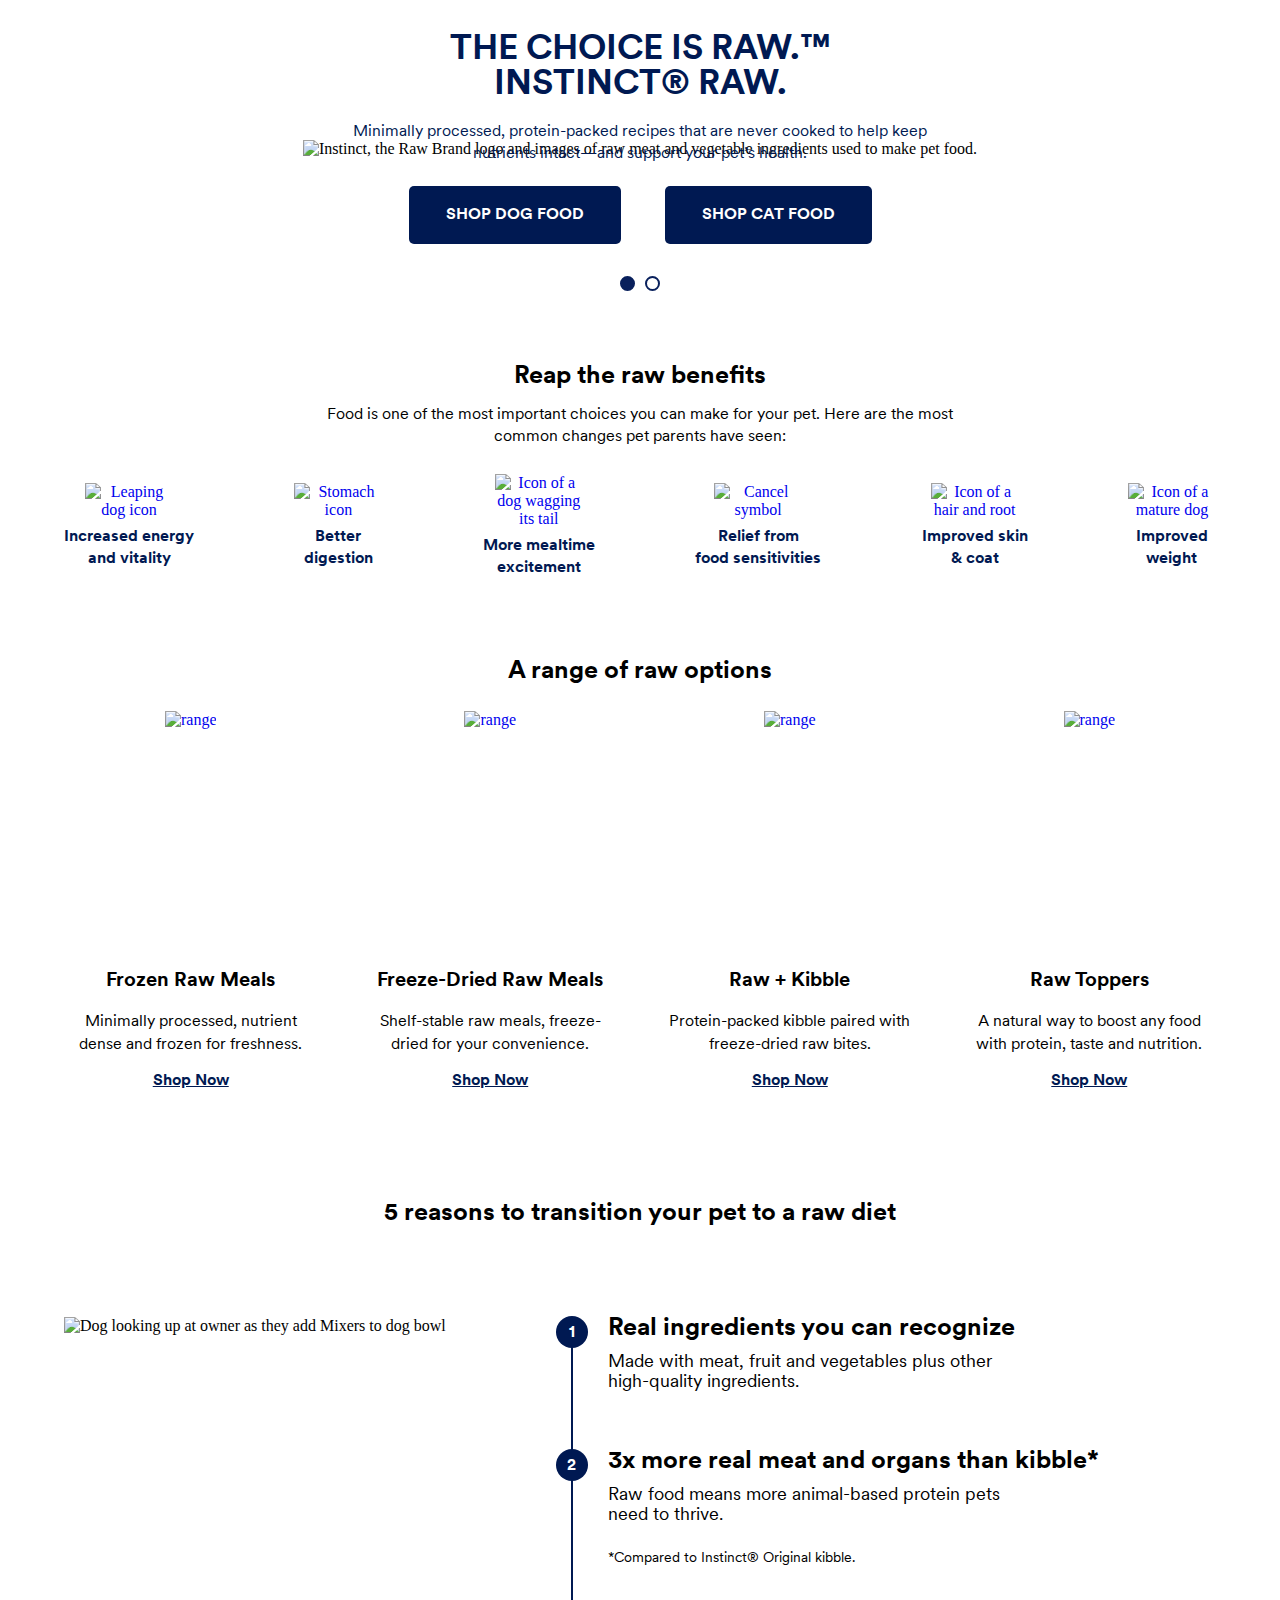
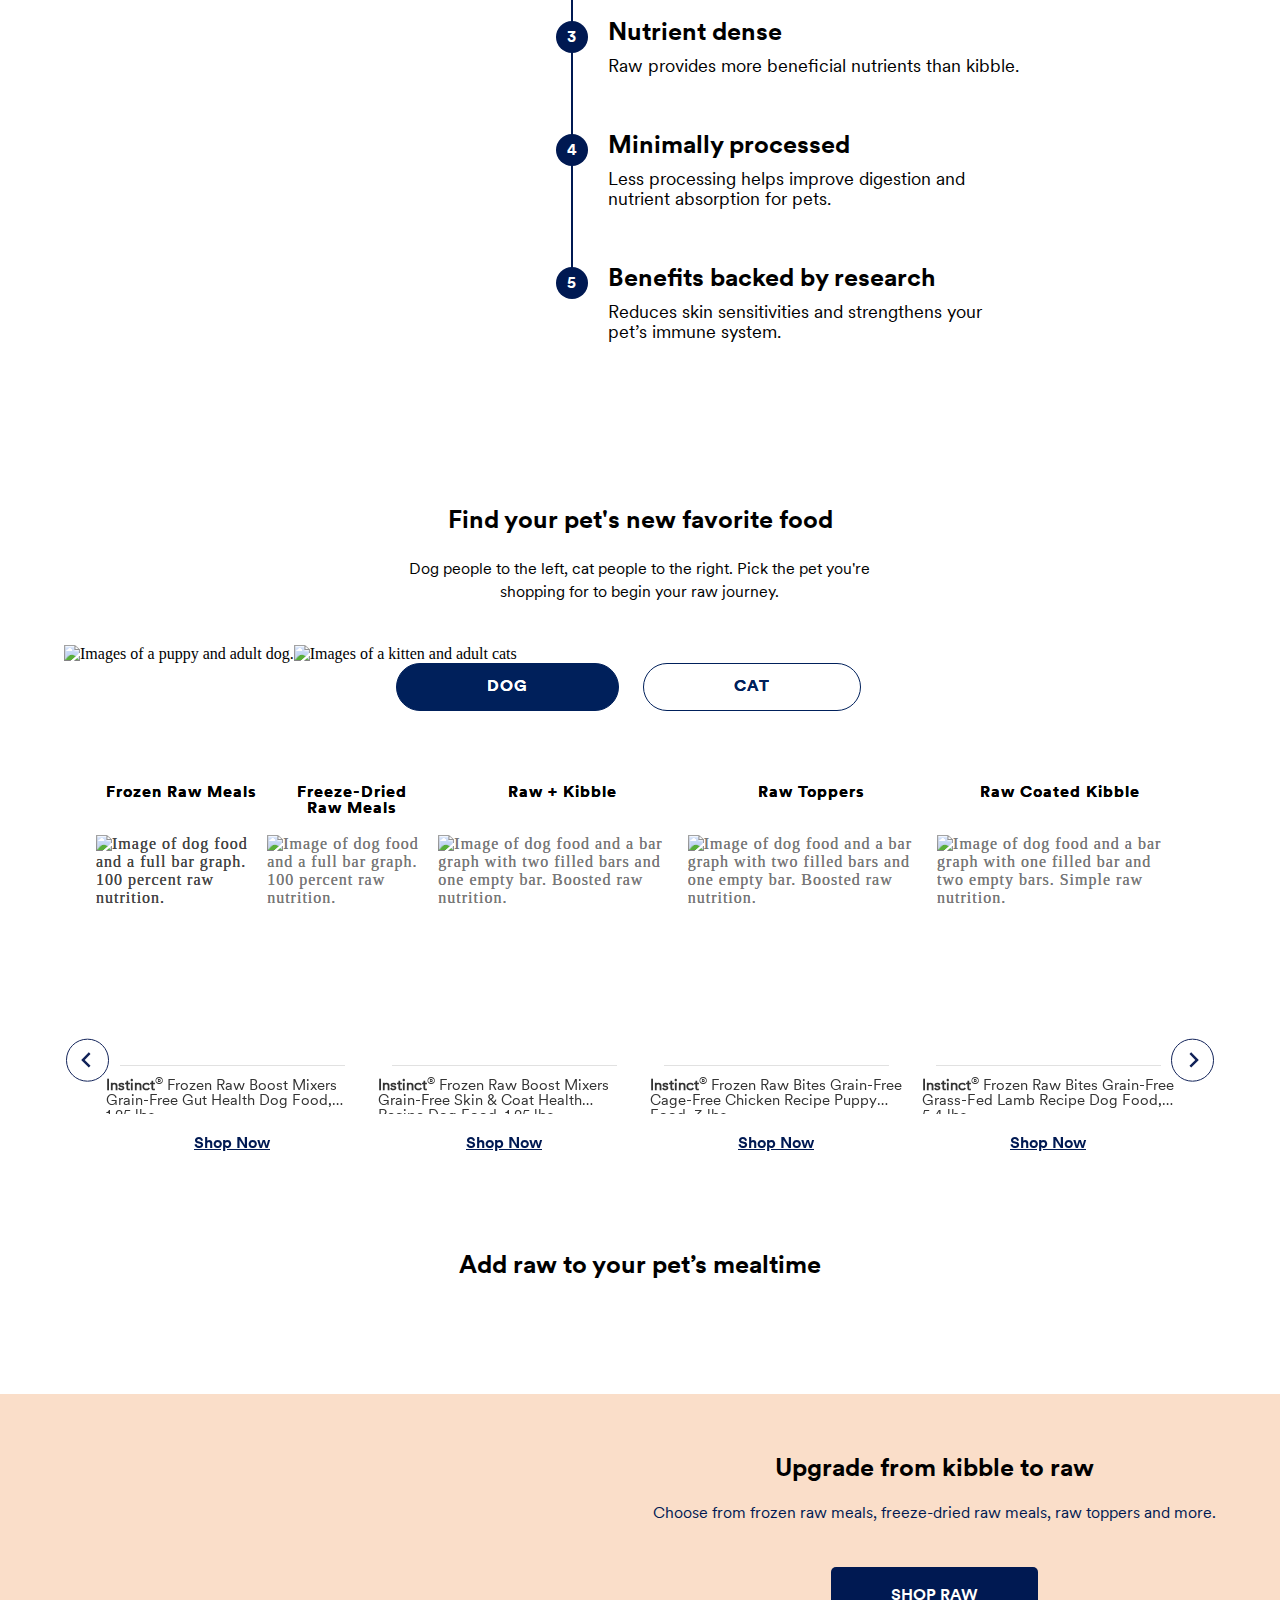
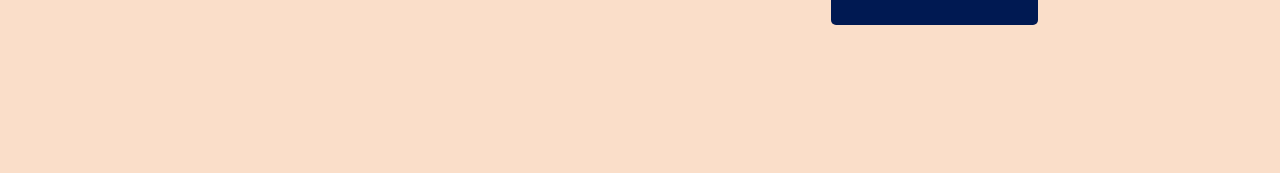
==== commit 5840d43a: "POV Tagging link updated" ====
--- a/index.html
+++ b/index.html
@@ -1,1606 +1,1558 @@
 <!DOCTYPE html>
-<!--[if lt IE 7]><html class="ie ie6" lang="en"> <![endif]-->
-<!--[if IE 7]><html class="ie ie7" lang="en"> <![endif]-->
-<!--[if IE 8]><html class="ie ie8" lang="en"> <![endif]-->
-<!--[if (gte IE 9)|!(IE)]><!-->
-<html class="no-js" lang="en-US">
-    <head>
-        <meta charset="utf-8" />
-        <meta http-equiv="x-ua-compatible" content="ie=edge" />
-        <title>Instinct Raw Pet Food | Petco</title>
-        <meta name="description" content="Shop Instinct raw dog food, raw cat food, freeze-dried meals, and more at Petco. Learn benefits of a raw pet diet and how to transition to raw pet food." />
-        <meta name="viewport" content="width=device-width, initial-scale=1" />
-        <link rel="shortcut icon" type="image/x-icon" href="assets/images/favicon.png" />
-        <!-- Stylesheet -->
-        <!-- Main Stylesheet -->
-        <link rel="stylesheet" href="assets/css/style.css" />
-    </head>
-    <body>
-        <!--[if lte IE 9]>
-            <p class="browserupgrade">You are using an <strong>outdated</strong> browser. Please <a href="/shop/en/petcostore" manual_cm_sp="" onclick="clickTrackLink(this);https://browsehappy.com/">upgrade your browser</a> to improve your experience and security.</p>
-        <![endif]-->
-
-        <div class="all-overflow">
-            <!--===============================================================
-                                start banner area
-       ====================================================================-->
-            <!-- Merrick Gold Brand Page -->
-            <div class="instinct-gold__slider">
-                <div class="instinct-gold__slides">
-                    <!-- Radio buttons -->
-                    <input type="radio" name="radio-btn" id="radio1">
-                    <input type="radio" name="radio-btn" id="radio2">
-
-                    <div class="instinct-gold__slider--content slide first">
-                        <!-- slide 1 -->
-                        <div class="slider-single-item splide__slide">
-                            <div class="slider-banner-img">
-                                <img src="assets/images/banner1.png" alt="Instinct, the Raw Brand logo and images of raw meat and vegetable ingredients used to make pet food." />
-                                <div class="slider-main-flex">
-                                    <div class="banner-slider-img">
-                                        <img src="assets/images/Instinct_TRB_PrimaryLogo_RGB.png" alt="img" />
-                                    </div>
-                                    <div class="slider-content">
-                                        <h1>THE CHOICE <span>IS RAW.™</span> INSTINCT® RAW.</h1>
-                                        <p>Minimally processed, protein-packed recipes that are never cooked to help keep nutrients intact—and support your pet’s health.</p>
-                                        <div class="common-slider-btn">
-                                            <a href="https://www.petco.com/shop/en/petcostore/brand/instinct/dog" "/shop/en/petcostore" manual_cm_sp="sponsoredbrandpage:instinct:herobanner:1:thechoiceisraw:shopdogfood" onclick="clickTrackLink(this);">Shop dog food</a>
-                                            <a href="https://www.petco.com/shop/en/petcostore/brand/instinct/cat" "/shop/en/petcostore" manual_cm_sp="sponsoredbrandpage:instinct:herobanner:1:thechoiceisraw:shopcatfood" onclick="clickTrackLink(this);">Shop cat food</a>
-                                        </div>
-                                    </div>
-                                </div>
-                            </div>
-                        </div>
-                    </div>
-                    <div class="instinct-gold__slider--content slide">
-                        <!-- slide 2 -->
-                        <div class="slider-single-item slider-single-item2 splide__slide">
-                            <div class="slider-banner-img">
-                                <img src="assets/images/POV2.png" alt="Snowflake icon and images of frozen, raw pet food and associated ingredients" />
-                                <div class="slider-main-flex">
-                                    <div class="banner-slider-img">
-                                        <img src="assets/images/Instinct_TRB_PrimaryLogo_RGB.png" alt="img" />
-                                    </div>
-                                    <div class="slider-content">
-                                        <h1>FROZEN RAW</h1>
-                                        <p>The ingredients are frozen at their peak and never cooked, preserving their natural nutrients.</p>
-                                        <div class="common-slider-btn">
-                                            <a href="https://www.petco.com/shop/en/petcostore/category/trending-shops/instinct-form-breakdown/instinct-frozen-raw" "/shop/en/petcostore" manual_cm_sp="sponsoredbrandpage:instinct:herobanner:2:frozenraw:shopdogfood" onclick="clickTrackLink(this);">Shop dog food</a>
-                                            <a href="https://www.petco.com/shop/en/petcostore/category/trending-shops/instinct-form-breakdown/instinct-frozen-raw" "/shop/en/petcostore" manual_cm_sp="sponsoredbrandpage:instinct:herobanner:2:frozenraw:shopcatfood" onclick="clickTrackLink(this);">Shop cat food</a>
-                                        </div>
-                                    </div>
-                                </div>
-                            </div>
-                        </div>
-                    </div>
-
-                    <!-- Auto navigation -->
-                    <div class="navigation-auto">
-                        <!-- <img src="img/nav-icon.png" /> -->
-                        <div class="auto-btn1"></div>
-                        <div class="auto-btn2"></div>
-                    </div>
-                    <div class="navigation-manual">
-                        <label for="radio1" class="manual-btn"></label>
-                        <label for="radio2" class="manual-btn"></label>
-                    </div>
-                </div>
-                <!-- Manual navigation -->
-                <div class="navigation-manual" style="display: none;">
-                    <label for="radio1" class="manual-btn"></label>
-                    <label for="radio2" class="manual-btn"></label>
-                </div>
+<html lang="en">
+<head>
+    <meta charset="UTF-8">
+    <meta http-equiv="X-UA-Compatible" content="IE=edge">
+    <meta name="viewport" content="width=device-width, initial-scale=1.0">
+    <title>Instinct Raw Pet Food | Petco</title>
+    <meta name="description" content="Shop Instinct raw dog food, raw cat food, freeze-dried meals, and more at Petco. Learn benefits of a raw pet diet and how to transition to raw pet food." >
+    <link rel="stylesheet" type="text/css" href="styles.css" />
+
+</head>
+<body>
+   <!-- Markup Start -->
+<div class="all-overflow">
+    <!--===============================================================
+                        start banner area
+====================================================================-->
+    <section class="citrus-instinct-pov">
+        <div class="citrus-instinct-pov-carousel citrus_instinct_carousel">
+            <div class="citrus-instinct-pov-carousel__inner citrus_instinct_carousel-inner">
+                <!-- POV 01 -->
+                <div class="citrus-instinct-pov-carousel__inner--item citrus_instinct_carousel-item">
+                    <div class="content-wrapper citrus-instinct-flex">
+                        <div class="content-wrapper__pov-img">
+                            <img class="m-hide" src="https://assets.petco.com/petco/image/upload/f_auto,q_auto/instinct-banner1.png" alt="Instinct, the Raw Brand logo and images of raw meat and vegetable ingredients used to make pet food." />
+                            <img class="d-hide" src="https://assets.petco.com/petco/image/upload/f_auto,q_auto/citrus-instinct-pov1_MOB.jpg" alt="Instinct, the Raw Brand logo and images of raw meat and vegetable ingredients used to make pet food." />
+                        </div>
+                        <div class="content-wrapper__logo citrus-instinct-flex">
+                            <img src="https://assets.petco.com/petco/image/upload/f_auto,q_auto/instinct-Instinct_TRB_PrimaryLogo_RGB.png" alt="" >
+                        </div>
+                        <div class="content-wrapper__title">THE CHOICE <span>IS RAW.™<br></span> INSTINCT® RAW.</div>
+                        <div class="content-wrapper__sub-title">Minimally processed, protein-packed recipes that are never cooked to help keep nutrients intact—and support your pet’s health.</div>
+                        <div class="content-wrapper__cta">
+                            <a href="https://www.petco.com/shop/en/petcostore/brand/instinct/dog" "/shop/en/petcostore" manual_cm_sp="sponsoredbrandpage:instinct:herobanner:1:thechoiceisraw:shopdogfood" onclick="clickTrackLink(this);">Shop dog food</a>
+                            <a href="https://www.petco.com/shop/en/petcostore/brand/instinct/cat" "/shop/en/petcostore" manual_cm_sp="sponsoredbrandpage:instinct:herobanner:1:thechoiceisraw:shopcatfood" onclick="clickTrackLink(this);">Shop cat food</a>
+                        </div>
+                    </div>
+                </div>
+                <!-- POV 02 -->
+                <div class="citrus-instinct-pov-carousel__inner--item citrus_instinct_carousel-item pov2">
+                    <div class="content-wrapper citrus-instinct-flex">
+                        <div class="content-wrapper__pov-img">
+                            <img class="m-hide" src="https://assets.petco.com/petco/image/upload/f_auto,q_auto/instinct-POV2.png" alt="Snowflake icon and images of frozen, raw pet food and associated ingredients" />
+                            <img class="d-hide" src="https://assets.petco.com/petco/image/upload/f_auto,q_auto/citrus-instinct-pov2_MOB.jpg" alt="Snowflake icon and images of frozen, raw pet food and associated ingredients" />
+                        </div>
+                    <div class="content-wrapper__logo citrus-instinct-flex">
+                        <img src="https://assets.petco.com/petco/image/upload/f_auto,q_auto/instinct-Instinct_TRB_PrimaryLogo_RGB.png" alt="" >
+                    </div>
+                    <div class="content-wrapper__title pov2-flawk"><img src="https://assets.petco.com/petco/image/upload/f_auto,q_auto/instinct-Snowflake-for-Frozen-white" > FROZEN RAW</div>
+                    <div class="content-wrapper__sub-title">The ingredients are frozen at their peak and never cooked, preserving their natural nutrients.</div>
+                    <div class="content-wrapper__cta">
+                        <a href="https://www.petco.com/shop/en/petcostore/category/trending-shops/instinct-form-breakdown/instinct-frozen-raw/instinct-frozen-raw-dog-food" "/shop/en/petcostore" manual_cm_sp="sponsoredbrandpage:instinct:herobanner:2:frozenraw:shopdogfood" onclick="clickTrackLink(this);">Shop dog food</a>
+                        <a href="https://www.petco.com/shop/en/petcostore/category/trending-shops/instinct-form-breakdown/instinct-frozen-raw/instinct-frozen-raw-cat-food" "/shop/en/petcostore" manual_cm_sp="sponsoredbrandpage:instinct:herobanner:2:frozenraw:shopcatfood" onclick="clickTrackLink(this);">Shop cat food</a>
+                    </div>
+                    </div>
+                </div>
+            </div>   
+            <div class="citrus_instinct_carousel-controls">
+                <span class="prev"></span>
+                <span class="next"></span>
             </div>
-
-            <!--===============================================================
-                                End banner area
-       ====================================================================-->
-
-            <!--===============================================================
-                                start Reap the raw benefits area
-       ====================================================================-->
-            <section class="benefits-area">
-                <div class="custom-container">
-                    <!-- common heading -->
-                    <div class="common-heading">
-                        <h2>Reap the raw benefits</h2>
-                        <p>Food is one of the most important choices you can make for your pet. Here are the most common changes pet parents have seen:</p>
-                    </div>
-                    <!-- common heading -->
-                    <div class="benefits-icon-flex">
-                        <!-- single item -->
-                        <div class="benefits-single-item">
-                            <a href="/shop/en/petcostore" manual_cm_sp="" onclick="clickTrackLink(this);">
-                                <img src="assets/images/r1.png" alt="Leaping dog icon" />
-                            </a>
-                            <p>Increased energy <span>and vitality</span></p>
-                        </div>
-                        <!-- single item -->
-                        <div class="benefits-single-item">
-                            <a href="/shop/en/petcostore" manual_cm_sp="" onclick="clickTrackLink(this);">
-                                <img src="assets/images/r2.png" alt="Stomach icon" />
-                            </a>
-                            <p>Better<span>digestion </span></p>
-                        </div>
-                        <!-- single item -->
-                        <div class="benefits-single-item">
-                            <a href="/shop/en/petcostore" manual_cm_sp="" onclick="clickTrackLink(this);">
-                                <img src="assets/images/r3.png" alt="Icon of a dog wagging its tail" />
-                            </a>
-                            <p>More mealtime <span>excitement </span></p>
-                        </div>
-                        <!-- single item -->
-                        <div class="benefits-single-item">
-                            <a href="/shop/en/petcostore" manual_cm_sp="" onclick="clickTrackLink(this);">
-                                <img src="assets/images/r4.png" alt="Cancel symbol" />
-                            </a>
-                            <p>Relief from <span>food sensitivities </span></p>
-                        </div>
-                        <!-- single item -->
-                        <div class="benefits-single-item">
-                            <a href="/shop/en/petcostore" manual_cm_sp="" onclick="clickTrackLink(this);">
-                                <img src="assets/images/r5.png" alt="Icon of a hair and root" />
-                            </a>
-                            <p>Improved skin <span>& coat </span></p>
-                        </div>
-                        <!-- single item -->
-                        <div class="benefits-single-item">
-                            <a href="/shop/en/petcostore" manual_cm_sp="" onclick="clickTrackLink(this);">
-                                <img src="assets/images/r6.png" alt="Icon of a mature dog" />
-                            </a>
-                            <p>Improved <span>weight </span></p>
-                        </div>
-                    </div>
-                </div>
-            </section>
-            <!--===============================================================
-                                End Reap the raw benefits area
-       ====================================================================-->
-
-            <!--===============================================================
-                                start range area
-       ====================================================================-->
-            <section class="range-area">
-                <div class="custom-container">
-                    <!-- common heading -->
-                    <div class="common-heading">
-                        <h2>A range of raw options</h2>
-                    </div>
-                    <!-- common heading -->
-                    <!-- desktop view -->
-                    <div class="desktop-view">
-                        <div class="range-main-content-flex">
-                            <!-- single item -->
-                            <div class="range-main-single">
-                                <div class="range-main-img">
-                                    <a href="https://wwwpetcocom/shop/en/petcostore/category/trending-shops/instinct-form-breakdown/instinct-frozen-raw" "/shop/en/petcostore" manual_cm_sp="sponsoredbrandpage:instinct:rangeofoptions:1:frozenrawmeals:product" onclick="clickTrackLink(this);"><img src="assets/images/p1.png" alt="range" /></a>
-                                </div>
-                                <a href="/shop/en/petcostore" manual_cm_sp="" onclick="clickTrackLink(this);">
-                                    <h3>Frozen Raw Meals</h3>
-                                </a>
-                                <p>Minimally processed, nutrient dense and frozen for freshness.</p>
-                                <div class="shop-btn">
-                                    <a href="https://wwwpetcocom/shop/en/petcostore/category/trending-shops/instinct-form-breakdown/instinct-frozen-raw" "/shop/en/petcostore" manual_cm_sp="sponsoredbrandpage:instinct:rangeofoptions:1:frozenrawmeals:shopnow" onclick="clickTrackLink(this);">Shop Now</a>
-                                </div>
-                            </div>
-                            <!-- single item -->
-                            <div class="range-main-single">
-                                <div class="range-main-img">
-                                    <a href="https://wwwpetcocom/shop/en/petcostore/category/trending-shops/instinct-form-breakdown/instinct-freeze-dried-raw-meals" "/shop/en/petcostore" manual_cm_sp="sponsoredbrandpage:instinct:rangeofoptions:2:freezedriedraw:product" onclick="clickTrackLink(this);"><img src="assets/images/p2.png" alt="range" /></a>
-                                </div>
-                                <a href="/shop/en/petcostore" manual_cm_sp="" onclick="clickTrackLink(this);">
-                                    <h3>Freeze-Dried Raw Meals</h3>
-                                </a>
-                                <p>Shelf-stable raw meals, freeze-dried for your convenience.</p>
-                                <div class="shop-btn">
-                                    <a href="https://wwwpetcocom/shop/en/petcostore/category/trending-shops/instinct-form-breakdown/instinct-freeze-dried-raw-meals" "/shop/en/petcostore" manual_cm_sp="sponsoredbrandpage:instinct:rangeofoptions:2:freezedriedraw:shopnow" onclick="clickTrackLink(this);">Shop Now</a>
-                                </div>
-                            </div>
-                            <!-- single item -->
-                            <div class="range-main-single">
-                                <div class="range-main-img">
-                                    <a href="https://wwwpetcocom/shop/en/petcostore/category/trending-shops/instinct-form-breakdown/instinct-raw-boost-kilbble" "/shop/en/petcostore" manual_cm_sp="sponsoredbrandpage:instinct:rangeofoptions:3:rawkibble:product" onclick="clickTrackLink(this);"><img src="assets/images/p3.png" alt="range" /></a>
-                                </div>
-                                <a href="/shop/en/petcostore" manual_cm_sp="" onclick="clickTrackLink(this);">
-                                    <h3>Raw + Kibble</h3>
-                                </a>
-                                <p>Protein-packed kibble paired with freeze-dried raw bites.</p>
-                                <div class="shop-btn">
-                                    <a href="https://wwwpetcocom/shop/en/petcostore/category/trending-shops/instinct-form-breakdown/instinct-raw-boost-kilbble" "/shop/en/petcostore" manual_cm_sp="sponsoredbrandpage:instinct:rangeofoptions:3:rawkibble:shopnow" onclick="clickTrackLink(this);">Shop Now</a>
-                                </div>
-                            </div>
-                            <!-- single item -->
-                            <div class="range-main-single">
-                                <div class="range-main-img">
-                                    <a href="https://wwwpetcocom/shop/en/petcostore/category/trending-shops/instinct-form-breakdown/instinct-raw-boost-mixers" "/shop/en/petcostore" manual_cm_sp="sponsoredbrandpage:instinct:rangeofoptions:4:rawtoppers:product" onclick="clickTrackLink(this);"><img src="assets/images/p4.png" alt="range" /></a>
-                                </div>
-                                <a href="/shop/en/petcostore" manual_cm_sp="" onclick="clickTrackLink(this);">
-                                    <h3>Raw Toppers</h3>
-                                </a>
-                                <p>A natural way to boost any food with protein, taste and nutrition.</p>
-                                <div class="shop-btn">
-                                    <a href="https://wwwpetcocom/shop/en/petcostore/category/trending-shops/instinct-form-breakdown/instinct-raw-boost-mixers" "/shop/en/petcostore" manual_cm_sp="sponsoredbrandpage:instinct:rangeofoptions:4:rawtoppers:shopnow" onclick="clickTrackLink(this);">Shop Now</a>
-                                </div>
-                            </div>
-                        </div>
-                    </div>
-                    <!-- mobile view -->
-                    <div class="mobile-view">
-                        <div class="range-main-content-flex range-main-content-flexx splide">
-                             <div class="splide__track">
-                               <div class="splide__list">
-                            <!-- single item -->
-                            <div class="range-main-single splide__slide">
-                                <div class="range-main-img">
-                                    <a href="/shop/en/petcostore" manual_cm_sp="" onclick="clickTrackLink(this);"><img src="assets/images/p1.png" alt="range" /></a>
-                                </div>
-                                <a href="/shop/en/petcostore" manual_cm_sp="" onclick="clickTrackLink(this);">
-                                    <h3>Frozen Raw Meals</h3>
-                                </a>
-                                <p>Minimally processed, nutrient dense and frozen for freshness.</p>
-                                <div class="shop-btn">
-                                    <a href="https://wwwpetcocom/shop/en/petcostore/category/trending-shops/instinct-form-breakdown/instinct-frozen-raw" "/shop/en/petcostore" manual_cm_sp="sponsoredbrandpage:instinct:rangeofoptions:1:frozenrawmeals:shopnow" onclick="clickTrackLink(this);">Shop Now</a>
-                                </div>
-                            </div>
-                            <!-- single item -->
-                            <div class="range-main-single splide__slide">
-                                <div class="range-main-img">
-                                    <a href="/shop/en/petcostore" manual_cm_sp="" onclick="clickTrackLink(this);"><img src="assets/images/p2.png" alt="range" /></a>
-                                </div>
-                                <a href="/shop/en/petcostore" manual_cm_sp="" onclick="clickTrackLink(this);">
-                                    <h3>Freeze-Dried Raw Meals</h3>
-                                </a>
-                                <p>Shelf-stable raw meals, freeze-dried for your convenience.</p>
-                                <div class="shop-btn">
-                                    <a href="https://wwwpetcocom/shop/en/petcostore/category/trending-shops/instinct-form-breakdown/instinct-freeze-dried-raw-meals" "/shop/en/petcostore" manual_cm_sp="sponsoredbrandpage:instinct:rangeofoptions:2:freezedriedraw:shopnow" onclick="clickTrackLink(this);">Shop Now</a>
-                                </div>
-                            </div>
-                            <!-- single item -->
-                            <div class="range-main-single splide__slide">
-                                <div class="range-main-img">
-                                    <a href="/shop/en/petcostore" manual_cm_sp="" onclick="clickTrackLink(this);"><img src="assets/images/p3.png" alt="range" /></a>
-                                </div>
-                                <a href="/shop/en/petcostore" manual_cm_sp="" onclick="clickTrackLink(this);">
-                                    <h3>Raw + Kibble</h3>
-                                </a>
-                                <p>Protein-packed kibble paired with freeze-dried raw bites.</p>
-                                <div class="shop-btn">
-                                    <a href="https://wwwpetcocom/shop/en/petcostore/category/trending-shops/instinct-form-breakdown/instinct-raw-boost-kilbble" "/shop/en/petcostore" manual_cm_sp="sponsoredbrandpage:instinct:rangeofoptions:3:rawkibble:shopnow" onclick="clickTrackLink(this);">Shop Now</a>
-                                </div>
-                            </div>
-                            <!-- single item -->
-                            <div class="range-main-single splide__slide">
-                                <div class="range-main-img">
-                                    <a href="/shop/en/petcostore" manual_cm_sp="" onclick="clickTrackLink(this);"><img src="assets/images/p4.png" alt="range" /></a>
-                                </div>
-                                <a href="/shop/en/petcostore" manual_cm_sp="" onclick="clickTrackLink(this);">
-                                    <h3>Raw Toppers</h3>
-                                </a>
-                                <p>A natural way to boost any food with protein, taste and nutrition.</p>
-                                <div class="shop-btn">
-                                    <a href="https://wwwpetcocom/shop/en/petcostore/category/trending-shops/instinct-form-breakdown/instinct-raw-boost-mixers" "/shop/en/petcostore" manual_cm_sp="sponsoredbrandpage:instinct:rangeofoptions:4:rawtoppers:shopnow" onclick="clickTrackLink(this);">Shop Now</a>
-                                </div>
-                            </div>
-                            </div>
-                        </div>
-                        </div>
-                    </div>
-                </div>
-            </section>
-
-            <!--===============================================================
-                                End range area
-       ====================================================================-->
-
-            <!--===============================================================
-                                start transition pet area
-       ====================================================================-->
-            <section class="transition-pet-area">
-                <div class="custom-container">
-                    <!-- common heading -->
-                    <div class="common-heading">
-                        <h2>5 reasons to transition your pet to a raw diet</h2>
-                    </div>
-                    <!-- common heading -->
-                    <div class="transition-pet-main-flex">
-                        <div class="transition-pet-left">
-                            <div class="transition-pet-inner-img">
-                                <img src="assets/images/20170504_NaturesVariety_Instinct_top5.png" alt="Dog looking up at owner as they add Mixers to dog bowl" />
-                            </div>
-                        </div>
-                        <div class="transition-pet-right">
-                            <!-- single item -->
-                            <div class="transition-pet-list-item">
-                                <div class="transition-number">
-                                    <span>1</span>
-                                </div>
-                                <div class="transition-number-content">
-                                    <h4>Real ingredients you can recognize</h4>
-                                    <p>Made with meat, fruit and vegetables plus other high-quality ingredients.</p>
-                                </div>
-                            </div>
-                            <!-- single item -->
-                            <div class="transition-pet-list-item">
-                                <div class="transition-number">
-                                    <span>2</span>
-                                </div>
-                                <div class="transition-number-content">
-                                    <h4>3x more real meat and organs than kibble*</h4>
-                                    <p>Raw food means more animal-based protein pets need to thrive.</p>
-                                    <small>*Compared to Instinct® Original kibble.</small>
-                                </div>
-                            </div>
-                            <!-- single item -->
-                            <div class="transition-pet-list-item">
-                                <div class="transition-number">
-                                    <span>3</span>
-                                </div>
-                                <div class="transition-number-content">
-                                    <h4>Nutrient dense</h4>
-                                    <p>Raw provides more beneficial nutrients than kibble.</p>
-                                </div>
-                            </div>
-                            <!-- single item -->
-                            <div class="transition-pet-list-item">
-                                <div class="transition-number">
-                                    <span>4</span>
-                                </div>
-                                <div class="transition-number-content">
-                                    <h4>Minimally processed</h4>
-                                    <p>Less processing helps improve digestion and nutrient absorption for pets.</p>
-                                </div>
-                            </div>
-                            <!-- single item -->
-                            <div class="transition-pet-list-item">
-                                <div class="transition-number">
-                                    <span>5</span>
-                                </div>
-                                <div class="transition-number-content">
-                                    <h4>Benefits backed by research</h4>
-                                    <p>Reduces skin sensitivities and strengthens your pet’s immune system.</p>
-                                </div>
-                            </div>
-                        </div>
-                    </div>
-                </div>
-            </section>
-            <!--===============================================================
-                                End transition pet area
-       ====================================================================-->
-
-            <!--===============================================================
-                                start find food area
-       ====================================================================-->
-            <section class="find-food-area">
-                <div class="custom-container find-container">
-                    <!-- common heading -->
-                    <div class="common-heading">
-                        <h2>Find your pet's new favorite food</h2>
-                        <p>Dog people to the left, cat people to the right. Pick the pet you're shopping for to begin your raw journey.</p>
-                    </div>
-                    <!-- common heading -->
-                    <!-- food banner -->
-                    <div class="cat-dog-desktop-view">
-                        <div class="cat-dog-banner">
-                            <div class="dog-img">
-                                <img src="assets/images/dogt.jpg" alt="Images of a puppy and adult dog." />
-                            </div>
-                            <div class="dog-img">
-                                <img src="assets/images/cat.jpg" alt="Images of a kitten and adult cats" />
-                            </div>
-                        </div>
-                    </div>
-                    <div class="cat-dog-mobile-view">
-                        <img src="assets/images/dogVcat.png" alt="Images of a puppy and adult dog. Images of a kitten and adult cats" />
-                    </div>
-                    <!-- food banner -->
-
-                    <!-- tab & slider content -->
-                    <div class="citrus-tab">
-                        <div id="catBestBtnContainer_citrus22" class="citrus-tab__list tab__list_top_btn" id="main_dog_container">
-                            <div class="tab__item MiCS_cat_best_tab_item_citrus MiCS_cat_best_tab_item_active_citrus" onclick="filterBestCat('citrus_cat_all_recipes')">Dog</div>
-                            <div class="tab__item MiCS_cat_best_tab_item_citrus" onclick="filterBestCat('cat_dry_citrus22')">Cat</div>
-                        </div>
-                        <div class="citrus-tab__content">
-                            <div class="tab__content-item citrus-tab filterBestCatDiv_citrus citrus_cat_all_recipes">
-                                <div id="dogBestBtnContainer_citrus" class="citrus-tab__list tab__list_top_img_btn">
-                                    <div class="tab__item MiCS_tab_item_citrus MiCS_tab_item_active_citrus" onclick="filterBestDog('citrus_frozen_raw_meals')">
-                                        <div class="catagory-line-main">
-                                            <h4>Frozen Raw Meals</h4>
-                                            <img class="normal" src="assets/images/Freeze-Dried--Raw-Meals_d.png" alt="Image of dog food and a full bar graph. 100 percent raw nutrition." />
-                                            <img class="active" src="assets/images/Freeze-Dried--Raw-Meals_d_selected.png" alt="Image of dog food and a full bar graph. 100 percent raw nutrition." />
-                                        </div>
-                                    </div>
-                                    <div class="tab__item MiCS_tab_item_citrus" onclick="filterBestDog('dry_grain_citrus')">
-                                        <div class="catagory-line-main">
-                                            <h4>Freeze-Dried <span>Raw Meals</span></h4>
-                                            <img class="normal" src="assets/images/Frozen-Raw-Meals_d.png" alt=" Image of dog food and a full bar graph. 100 percent raw nutrition." />
-                                            <img class="active" src="assets/images/Frozen-Raw-Meals_d_selected.png" alt=" Image of dog food and a full bar graph. 100 percent raw nutrition." />
-                                        </div>
-                                    </div>
-                                    <div class="tab__item MiCS_tab_item_citrus" onclick="filterBestDog('dry_healthy_citrus')">
-                                        <div class="catagory-line-main">
-                                            <h4>Raw + Kibble</h4>
-                                            <img class="normal" src="assets/images/Raw-+-Kibble_d.png" alt="Image of dog food and a bar graph with two filled bars and one empty bar. Boosted raw nutrition." />
-                                            <img class="active" src="assets/images/Raw-+-Kibble_d_selected.png" alt="Image of dog food and a bar graph with two filled bars and one empty bar. Boosted raw nutrition." />
-                                        </div>
-                                    </div>
-                                    <div class="tab__item MiCS_tab_item_citrus" onclick="filterBestDog('wet_citrus')">
-                                        <div class="catagory-line-main">
-                                            <h4>Raw Toppers</h4>
-                                            <img class="normal" src="assets/images/Raw Toppers_d.png" alt="Image of dog food and a bar graph with two filled bars and one empty bar. Boosted raw nutrition." />
-                                            <img class="active" src="assets/images/Raw-Toppers_d_selected.png" alt="Image of dog food and a bar graph with two filled bars and one empty bar. Boosted raw nutrition." />
-                                        </div>
-                                    </div>
-                                    <div class="tab__item MiCS_tab_item_citrus" onclick="filterBestDog('treats_citrus')">
-                                        <div class="catagory-line-main">
-                                            <h4>Raw Coated Kibble</h4>
-                                            <img class="normal" src="assets/images/Raw Coated Kibble_d.png" alt="Image of dog food and a bar graph with one filled bar and two empty bars. Simple raw nutrition." />
-                                            <img class="active" src="assets/images/Raw-Coated-Kibble_d_selected.png" alt="Image of dog food and a bar graph with one filled bar and two empty bars. Simple raw nutrition." />
-                                        </div>
-                                    </div>
-                                </div>
-                                <div class="citrus-tab__content">
-                                    <!-- Dog Raw 01 -->
-                                    <div class="tab__content-item">
-                                        <div class="tba-product splide tba-product">
-                                            <div class="splide__track">
-                                              <div class="splide__list">
-                                            <!-- single item -->
-                                            <div class="tab-product-inner-item splide__slide filterBestDogDiv_citrus citrus_frozen_raw_meals">
-                                                <div class="inner-tab-img">
-                                                    <a href="https://www.petco.com/shop/en/petcostore/product/instinct-frozen-raw-boost-mixers-grain-free-gut-health-dog-food" "/shop/en/petcostore" manual_cm_sp="sponsoredbrandpage:instinct:frozenrawmeals:1:dog125frznmxrguthlt:product" onclick="clickTrackLink(this);"> <img src="assets/images/dog/dr1_01.jpg" alt="" /></a>
-                                                </div>
-                                                <a href="/shop/en/petcostore" manual_cm_sp="" onclick="clickTrackLink(this);"><span>Instinct</span><sup>®</sup> Frozen Raw Boost Mixers Grain-Free Gut Health Dog Food, 1.25 lbs.</a>
-                                                <div class="shop-btn">
-                                                    <a href="https://www.petco.com/shop/en/petcostore/product/instinct-frozen-raw-boost-mixers-grain-free-gut-health-dog-food" "/shop/en/petcostore" manual_cm_sp="sponsoredbrandpage:instinct:frozenrawmeals:1:dog125frznmxrguthlt:shopnow" onclick="clickTrackLink(this);">Shop Now</a>
-                                                </div>
-                                            </div>
-                                            <!-- single item -->
-                                            <div class="tab-product-inner-item splide__slide filterBestDogDiv_citrus citrus_frozen_raw_meals">
-                                                <div class="inner-tab-img">
-                                                    <a href="https://www.petco.com/shop/en/petcostore/product/instinct-frozen-raw-boost-mixers-grain-free-skin-and-coat-health-recipe-dog-food" "/shop/en/petcostore" manual_cm_sp="sponsoredbrandpage:instinct:frozenrawmeals:2:dog125frznmxrsknct:product" onclick="clickTrackLink(this);"> <img src="assets/images/dog/dr1_02.jpg" alt="" /></a>
-                                                </div>
-                                                <a href="/shop/en/petcostore" manual_cm_sp="" onclick="clickTrackLink(this);"><span>Instinct</span><sup>®</sup> Frozen Raw Boost Mixers Grain-Free Skin & Coat Health Recipe Dog Food, 1.25 lbs.</a>
-                                                <div class="shop-btn">
-                                                    <a href="https://www.petco.com/shop/en/petcostore/product/instinct-frozen-raw-boost-mixers-grain-free-skin-and-coat-health-recipe-dog-food" "/shop/en/petcostore" manual_cm_sp="sponsoredbrandpage:instinct:frozenrawmeals:2:dog125frznmxrsknct:shopnow" onclick="clickTrackLink(this);">Shop Now</a>
-                                                </div>
-                                            </div>
-                                            <!-- single item -->
-                                            <div class="tab-product-inner-item splide__slide filterBestDogDiv_citrus citrus_frozen_raw_meals">
-                                                <div class="inner-tab-img">
-                                                    <a href="https://www.petco.com/shop/en/petcostore/product/instinct-frozen-raw-bites-grain-free-cage-free-chicken-recipe-puppy-food" "/shop/en/petcostore" manual_cm_sp="sponsoredbrandpage:instinct:frozenrawmeals:3:dog3instpupfrznbts:product" onclick="clickTrackLink(this);"> <img src="assets/images/dog/dr1_03.jpg" alt="" /></a>
-                                                </div>
-                                                <a href="/shop/en/petcostore" manual_cm_sp="" onclick="clickTrackLink(this);"><span>Instinct</span><sup>®</sup> Frozen Raw Bites Grain-Free Cage-Free Chicken Recipe Puppy Food, 3 lbs.</a>
-                                                <div class="shop-btn">
-                                                    <a href="https://www.petco.com/shop/en/petcostore/product/instinct-frozen-raw-bites-grain-free-cage-free-chicken-recipe-puppy-food" "/shop/en/petcostore" manual_cm_sp="sponsoredbrandpage:instinct:frozenrawmeals:3:dog3instpupfrznbts:shopnow" onclick="clickTrackLink(this);">Shop Now</a>
-                                                </div>
-                                            </div>
-                                            <!-- single item -->
-                                            <div class="tab-product-inner-item splide__slide filterBestDogDiv_citrus citrus_frozen_raw_meals">
-                                                <div class="inner-tab-img">
-                                                    <a href="https://www.petco.com/shop/en/petcostore/product/natures-variety-instinct-frozen-raw-bites-grain-free-grass-fed-lamb-recipe-natural-wet-dog-food" "/shop/en/petcostore" manual_cm_sp="sponsoredbrandpage:instinct:frozenrawmeals:4:dog54instlmbfrzbts:product" onclick="clickTrackLink(this);"> <img src="assets/images/dog/dr1_04.jpg" alt="" /></a>
-                                                </div>
-                                                <a href="/shop/en/petcostore" manual_cm_sp="" onclick="clickTrackLink(this);"><span>Instinct</span><sup>®</sup> Frozen Raw Bites Grain-Free Grass-Fed Lamb Recipe Dog Food, 5.4 lbs. </a>
-                                                <div class="shop-btn">
-                                                    <a href="https://www.petco.com/shop/en/petcostore/product/natures-variety-instinct-frozen-raw-bites-grain-free-grass-fed-lamb-recipe-natural-wet-dog-food" "/shop/en/petcostore" manual_cm_sp="sponsoredbrandpage:instinct:frozenrawmeals:4:dog54instlmbfrzbts:shopnow" onclick="clickTrackLink(this);">Shop Now</a>
-                                                </div>
-                                            </div>
-                                            <!-- single item -->
-                                            <div class="tab-product-inner-item splide__slide filterBestDogDiv_citrus citrus_frozen_raw_meals">
-                                                <div class="inner-tab-img">
-                                                    <a href="https://www.petco.com/shop/en/petcostore/product/natures-variety-instinct-frozen-raw-bites-grain-free-natural-beef-recipe-wet-dog-food" "/shop/en/petcostore" manual_cm_sp="sponsoredbrandpage:instinct:frozenrawmeals:5:dog6instbffrznrwbts:product" onclick="clickTrackLink(this);"> <img src="assets/images/dog/dr1_05.jpg" alt="" /></a>
-                                                </div>
-                                                <a href="/shop/en/petcostore" manual_cm_sp="" onclick="clickTrackLink(this);"><span>Instinct</span><sup>®</sup> Frozen Raw Bites Grain-Free Real Beef Recipe Dog Food, 6 lbs.</a>
-                                                <div class="shop-btn">
-                                                    <a href="https://www.petco.com/shop/en/petcostore/product/natures-variety-instinct-frozen-raw-bites-grain-free-natural-beef-recipe-wet-dog-food" "/shop/en/petcostore" manual_cm_sp="sponsoredbrandpage:instinct:frozenrawmeals:5:dog6instbffrznrwbts:product" onclick="clickTrackLink(this);">Shop Now</a>
-                                                </div>
-                                            </div>
-                                            <!-- single item -->
-                                            <div class="tab-product-inner-item splide__slide filterBestDogDiv_citrus citrus_frozen_raw_meals">
-                                                <div class="inner-tab-img">
-                                                    <a href="https://www.petco.com/shop/en/petcostore/product/natures-variety-instinct-frozen-raw-bites-grain-free-cage-free-chicken-recipe-natural-dry-dog-food" "/shop/en/petcostore" manual_cm_sp="sponsoredbrandpage:instinct:frozenrawmeals:6:dog6instchknfrznbts:product" onclick="clickTrackLink(this);"> <img src="assets/images/dog/dr1_06.jpg" alt="" /></a>
-                                                </div>
-                                                <a href="/shop/en/petcostore" manual_cm_sp="" onclick="clickTrackLink(this);"><span>Instinct</span><sup>®</sup> Frozen Raw Bites Grain-Free Cage-Free Chicken Recipe Dog Food, 6 lbs.</a>
-                                                <div class="shop-btn">
-                                                    <a href="https://www.petco.com/shop/en/petcostore/product/natures-variety-instinct-frozen-raw-bites-grain-free-cage-free-chicken-recipe-natural-dry-dog-food" "/shop/en/petcostore" manual_cm_sp="sponsoredbrandpage:instinct:frozenrawmeals:6:dog6instchknfrznbts:shopnow" onclick="clickTrackLink(this);">Shop Now</a>
-                                                </div>
-                                            </div>
-                                            <!-- single item -->
-                                            <div class="tab-product-inner-item splide__slide filterBestDogDiv_citrus citrus_frozen_raw_meals">
-                                                <div class="inner-tab-img">
-                                                    <a href="https://www.petco.com/shop/en/petcostore/product/natures-variety-instinct-frozen-raw-patties-grain-free-natural-beef-recipe-dry-dog-food" "/shop/en/petcostore" manual_cm_sp="sponsoredbrandpage:instinct:frozenrawmeals:7:dog6instbeeffrznpty:product" onclick="clickTrackLink(this);"> <img src="assets/images/dog/dr1_07.jpg" alt="" /></a>
-                                                </div>
-                                                <a href="/shop/en/petcostore" manual_cm_sp="" onclick="clickTrackLink(this);"><span>Instinct</span><sup>®</sup> Frozen Raw Patties Grain-Free Real Beef Recipe Dog Food, 6 lbs.</a>
-                                                <div class="shop-btn">
-                                                    <a href="https://www.petco.com/shop/en/petcostore/product/natures-variety-instinct-frozen-raw-patties-grain-free-natural-beef-recipe-dry-dog-food" "/shop/en/petcostore" manual_cm_sp="sponsoredbrandpage:instinct:frozenrawmeals:7:dog6instbeeffrznpty:shopnow" onclick="clickTrackLink(this);">Shop Now</a>
-                                                </div>
-                                            </div>
-                                            <!-- single item -->
-                                            <div class="tab-product-inner-item splide__slide filterBestDogDiv_citrus citrus_frozen_raw_meals">
-                                                <div class="inner-tab-img">
-                                                    <a href="https://www.petco.com/shop/en/petcostore/product/natures-variety-instinct-frozen-raw-patties-grain-free-cage-free-chicken-recipe-natural-dry-dog-food" "/shop/en/petcostore" manual_cm_sp="sponsoredbrandpage:instinct:frozenrawmeals:8:dog6instchknfrznpty:product" onclick="clickTrackLink(this);"> <img src="assets/images/dog/dr1_08.jpg" alt="" /></a>
-                                                </div>
-                                                <a href="/shop/en/petcostore" manual_cm_sp="" onclick="clickTrackLink(this);"><span>Instinct</span><sup>®</sup> Frozen Raw Patties Grain-Free Cage-Free Chicken Recipe Dog Food, 6 lbs.</a>
-                                                <div class="shop-btn">
-                                                    <a href="https://www.petco.com/shop/en/petcostore/product/natures-variety-instinct-frozen-raw-patties-grain-free-cage-free-chicken-recipe-natural-dry-dog-food" "/shop/en/petcostore" manual_cm_sp="sponsoredbrandpage:instinct:frozenrawmeals:8:dog6instchknfrznpty:shopnow" onclick="clickTrackLink(this);">Shop Now</a>
-                                                </div>
-                                            </div>
-                                            </div>
-                                            </div>
-                                        </div>
-                                    </div>
-                                    <!-- Dog Raw 02 -->
-                                    <div class="tab__content-item">
-                                        <div class="tba-product splide tba-product">
-                                            <div class="splide__track">
-                                              <div class="splide__list">
-                                            <!-- single item -->
-                                            <div class="tab-product-inner-item splide__slide filterBestDogDiv_citrus dry_grain_citrus">
-                                                <div class="inner-tab-img">
-                                                    <a href="https://www.petco.com/shop/en/petcostore/product/instinct-freeze-dried-raw-meals-grain-free-real-beef-recipe-dry-dog-food-by-natures-variety" "/shop/en/petcostore" manual_cm_sp="sponsoredbrandpage:instinct:freezedriedmeals:1:dog25zfdmealsbeef:product" onclick="clickTrackLink(this);"> <img src="assets/images/dog/dr2_01.jpg" alt="" /></a>
-                                                </div>
-                                                <a href="/shop/en/petcostore" manual_cm_sp="sponsoredbrandpage:instinct:freezedriedmeals:1:dog25zfdmealsbeef:product" onclick="clickTrackLink(this);"><span>Instinct</span><sup>®</sup> Raw Freeze-Dried Meals Grain-Free Real Beef Recipe Dog Food, 25 oz.</a>
-                                                <div class="shop-btn">
-                                                    <a href="https://www.petco.com/shop/en/petcostore/product/instinct-freeze-dried-raw-meals-grain-free-real-beef-recipe-dry-dog-food-by-natures-variety" "/shop/en/petcostore" manual_cm_sp="sponsoredbrandpage:instinct:freezedriedmeals:1:dog25zfdmealsbeef:shopnow" onclick="clickTrackLink(this);">Shop Now</a>
-                                                </div>
-                                            </div>
-                                            <!-- single item -->
-                                            <div class="tab-product-inner-item splide__slide filterBestDogDiv_citrus dry_grain_citrus">
-                                                <div class="inner-tab-img">
-                                                    <a href="https://www.petco.com/shop/en/petcostore/product/instinct-freeze-dried-raw-meals-grain-free-cage-free-chicken-recipe-dry-food-by-natures-variety" "/shop/en/petcostore" manual_cm_sp="sponsoredbrandpage:instinct:freezedriedmeals:2:dog25zfdmealschkn:product" onclick="clickTrackLink(this);"> <img src="assets/images/dog/dr2_02.jpg" alt="" /></a>
-                                                </div>
-                                                <a href="/shop/en/petcostore" manual_cm_sp="sponsoredbrandpage:instinct:freezedriedmeals:2:dog25zfdmealschkn:product" onclick="clickTrackLink(this);"><span>Instinct</span><sup>®</sup> Raw Freeze-Dried Meals Grain-Free Cage-Free Chicken Recipe Dog Food, 25 oz.</a>
-                                                <div class="shop-btn">
-                                                    <a href="https://www.petco.com/shop/en/petcostore/product/instinct-freeze-dried-raw-meals-grain-free-cage-free-chicken-recipe-dry-food-by-natures-variety" "/shop/en/petcostore" manual_cm_sp="sponsoredbrandpage:instinct:freezedriedmeals:2:dog25zfdmealschkn:shopnow" onclick="clickTrackLink(this);">Shop Now</a>
-                                                </div>
-                                            </div>
-                                            <!-- single item -->
-                                            <div class="tab-product-inner-item splide__slide filterBestDogDiv_citrus dry_grain_citrus">
-                                                <div class="inner-tab-img">
-                                                    <a href="https://www.petco.com/shop/en/petcostore/product/instinct-raw-freeze-dried-meals-grain-free-grass-fed-lamb-recipe-dry-dog-food" "/shop/en/petcostore" manual_cm_sp="sponsoredbrandpage:instinct:freezedriedmeals:3:dog24zfdmealslamb:product" onclick="clickTrackLink(this);"> <img src="assets/images/dog/dr2_03.jpg" alt="" /></a>
-                                                </div>
-                                                <a href="/shop/en/petcostore" manual_cm_sp="sponsoredbrandpage:instinct:freezedriedmeals:3:dog24zfdmealslamb:product" onclick="clickTrackLink(this);"><span>Instinct</span><sup>®</sup> Raw Freeze-Dried Meals Grain-Free Grass-Fed Lamb Recipe Dry Dog Food, 24 oz.</a>
-                                                <div class="shop-btn">
-                                                    <a href="https://www.petco.com/shop/en/petcostore/product/instinct-raw-freeze-dried-meals-grain-free-grass-fed-lamb-recipe-dry-dog-food" "/shop/en/petcostore" manual_cm_sp="sponsoredbrandpage:instinct:freezedriedmeals:3:dog24zfdmealslamb:shopnow" onclick="clickTrackLink(this);">Shop Now</a>
-                                                </div>
-                                            </div>
-                                            <!-- single item -->
-                                            <div class="tab-product-inner-item splide__slide filterBestDogDiv_citrus dry_grain_citrus">
-                                                <div class="inner-tab-img">
-                                                    <a href="https://www.petco.com/shop/en/petcostore/product/instinct-raw-freeze-dried-meals-grain-free-cage-free-chicken-recipe-dry-puppy-food" "/shop/en/petcostore" manual_cm_sp="sponsoredbrandpage:instinct:freezedriedmeals:4:dog25zfdmealspup:product" onclick="clickTrackLink(this);"> <img src="assets/images/dog/dr2_04.jpg" alt="" /></a>
-                                                </div>
-                                                <a href="/shop/en/petcostore" manual_cm_sp="sponsoredbrandpage:instinct:freezedriedmeals:4:dog25zfdmealspup:product" onclick="clickTrackLink(this);"><span>Instinct</span><sup>®</sup> Raw Freeze-Dried Meals Grain-Free Cage-Free Chicken Recipe Dry Puppy Food, 25 oz.</a>
-                                                <div class="shop-btn">
-                                                    <a href="https://www.petco.com/shop/en/petcostore/product/instinct-raw-freeze-dried-meals-grain-free-cage-free-chicken-recipe-dry-puppy-food" "/shop/en/petcostore" manual_cm_sp="sponsoredbrandpage:instinct:freezedriedmeals:4:dog25zfdmealspup:shopnow" onclick="clickTrackLink(this);">Shop Now</a>
-                                                </div>
-                                            </div>
-                                            <!-- single item -->
-                                            <div class="tab-product-inner-item splide__slide filterBestDogDiv_citrus dry_grain_citrus">
-                                                <div class="inner-tab-img">
-                                                    <a href="https://www.petco.com/shop/en/petcostore/product/instinct-freeze-dried-raw-meals-grain-free-real-beef-recipe-dry-dog-food-by-natures-variety" "/shop/en/petcostore" manual_cm_sp="sponsoredbrandpage:instinct:freezedriedmeals:5:dog95zfdmealsbeef:product" onclick="clickTrackLink(this);"> <img src="assets/images/dog/dr2_05.jpg" alt="" /></a>
-                                                </div>
-                                                <a href="/shop/en/petcostore" manual_cm_sp="sponsoredbrandpage:instinct:freezedriedmeals:5:dog95zfdmealsbeef:product" onclick="clickTrackLink(this);"><span>Instinct</span><sup>®</sup> Raw Freeze-Dried Meals Grain-Free Real Beef Recipe Dog Food, 9.5 oz.</a>
-                                                <div class="shop-btn">
-                                                    <a href="https://www.petco.com/shop/en/petcostore/product/instinct-freeze-dried-raw-meals-grain-free-real-beef-recipe-dry-dog-food-by-natures-variety" "/shop/en/petcostore" manual_cm_sp="sponsoredbrandpage:instinct:freezedriedmeals:5:dog95zfdmealsbeef:shopnow" onclick="clickTrackLink(this);">Shop Now</a>
-                                                </div>
-                                            </div>
-                                            <!-- single item -->
-                                            <div class="tab-product-inner-item splide__slide filterBestDogDiv_citrus dry_grain_citrus">
-                                                <div class="inner-tab-img">
-                                                    <a href="https://www.petco.com/shop/en/petcostore/product/instinct-freeze-dried-raw-meals-grain-free-cage-free-chicken-recipe-dry-food-by-natures-variety" "/shop/en/petcostore" manual_cm_sp="sponsoredbrandpage:instinct:freezedriedmeals:6:dog95zfdmealschkn:product" onclick="clickTrackLink(this);"> <img src="assets/images/dog/dr2_06.jpg" alt="" /></a>
-                                                </div>
-                                                <a href="/shop/en/petcostore" manual_cm_sp="sponsoredbrandpage:instinct:freezedriedmeals:6:dog95zfdmealschkn:product" onclick="clickTrackLink(this);"><span>Instinct</span><sup>®</sup> Raw Freeze-Dried Meals Grain-Free Cage-Free Chicken Recipe Dog Food, 9.5 oz.</a>
-                                                <div class="shop-btn">
-                                                    <a href="https://www.petco.com/shop/en/petcostore/product/instinct-freeze-dried-raw-meals-grain-free-cage-free-chicken-recipe-dry-food-by-natures-variety" "/shop/en/petcostore" manual_cm_sp="sponsoredbrandpage:instinct:freezedriedmeals:6:dog95zfdmealschkn:shopnow" onclick="clickTrackLink(this);">Shop Now</a>
-                                                </div>
-                                            </div>
-                                            <!-- single item -->
-                                            <div class="tab-product-inner-item splide__slide filterBestDogDiv_citrus dry_grain_citrus">
-                                                <div class="inner-tab-img">
-                                                    <a href="https://www.petco.com/shop/en/petcostore/product/instinct-raw-freeze-dried-meals-grain-free-cage-free-chicken-recipe-dry-puppy-food" "/shop/en/petcostore" manual_cm_sp="sponsoredbrandpage:instinct:freezedriedmeals:7:dog95zfdmealspup:product" onclick="clickTrackLink(this);"> <img src="assets/images/dog/dr2_07.jpg" alt="" /></a>
-                                                </div>
-                                                <a href="/shop/en/petcostore" manual_cm_sp="sponsoredbrandpage:instinct:freezedriedmeals:7:dog95zfdmealspup:product" onclick="clickTrackLink(this);"><span>Instinct</span><sup>®</sup> Raw Freeze-Dried Meals Grain-Free Cage-Free Chicken Recipe Dry Puppy Food, 9.5 oz.</a>
-                                                <div class="shop-btn">
-                                                    <a href="https://www.petco.com/shop/en/petcostore/product/instinct-raw-freeze-dried-meals-grain-free-cage-free-chicken-recipe-dry-puppy-food" "/shop/en/petcostore" manual_cm_sp="sponsoredbrandpage:instinct:freezedriedmeals:7:dog95zfdmealspup:shopnow" onclick="clickTrackLink(this);">Shop Now</a>
-                                                </div>
-                                            </div>
-                                            <!-- single item -->
-                                            <div class="tab-product-inner-item splide__slide filterBestDogDiv_citrus dry_grain_citrus">
-                                                <div class="inner-tab-img">
-                                                    <a href="https://www.petco.com/shop/en/petcostore/product/instinct-raw-freeze-dried-meals-grain-free-grass-fed-lamb-recipe-dry-dog-food" "/shop/en/petcostore" manual_cm_sp="sponsoredbrandpage:instinct:freezedriedmeals:8:dog9zfdmealslamb:product" onclick="clickTrackLink(this);"> <img src="assets/images/dog/dr2_08.jpg" alt="" /></a>
-                                                </div>
-                                                <a href="/shop/en/petcostore" manual_cm_sp="sponsoredbrandpage:instinct:freezedriedmeals:8:dog9zfdmealslamb:product" onclick="clickTrackLink(this);"><span>Instinct</span><sup>®</sup> Raw Freeze-Dried Meals Grain-Free Grass-Fed Lamb Recipe Dry Dog Food, 9 oz.</a>
-                                                <div class="shop-btn">
-                                                    <a href="https://www.petco.com/shop/en/petcostore/product/instinct-raw-freeze-dried-meals-grain-free-grass-fed-lamb-recipe-dry-dog-food" "/shop/en/petcostore" manual_cm_sp="sponsoredbrandpage:instinct:freezedriedmeals:8:dog9zfdmealslamb:shopnow" onclick="clickTrackLink(this);">Shop Now</a>
-                                                </div>
-                                            </div>
-                                            </div>
-                                            </div>
-                                        </div>
-                                    </div>
-                                    <!-- Dog Raw 03 -->
-                                    <div class="tab__content-item">
-                                        <div class="tba-product splide tba-product">
-                                            <div class="splide__track">
-                                              <div class="splide__list">
-                                            <!-- single item -->
-                                            <div class="tab-product-inner-item splide__slide filterBestDogDiv_citrus dry_healthy_citrus">
-                                                <div class="inner-tab-img">
-                                                    <a href="https://www.petco.com/shop/en/petcostore/product/instinct-raw-boost-grain-free-recipe-with-real-salmon-dry-dog-food-by-natures-variety" "/shop/en/petcostore" manual_cm_sp="sponsoredbrandpage:instinct:kibble:1:dog19rbksalmon:product" onclick="clickTrackLink(this);"> <img src="assets/images/dog/dr3_01.jpg" alt="" /></a>
-                                                </div>
-                                                <a href="/shop/en/petcostore" manual_cm_sp="sponsoredbrandpage:instinct:kibble:1:dog19rbksalmon:product" onclick="clickTrackLink(this);"><span>Instinct</span><sup>®</sup> Raw Boost Grain-Free Recipe with Real Salmon Dry Dog Food with Freeze-Dried Raw Pieces, 19 lbs.</a>
-                                                <div class="shop-btn">
-                                                    <a href="https://www.petco.com/shop/en/petcostore/product/instinct-raw-boost-grain-free-recipe-with-real-salmon-dry-dog-food-by-natures-variety" "/shop/en/petcostore" manual_cm_sp="sponsoredbrandpage:instinct:kibble:1:dog19rbksalmon:shopnow" onclick="clickTrackLink(this);">Shop Now</a>
-                                                </div>
-                                            </div>
-                                            <!-- single item -->
-                                            <div class="tab-product-inner-item splide__slide filterBestDogDiv_citrus dry_healthy_citrus">
-                                                <div class="inner-tab-img">
-                                                    <a href="https://www.petco.com/shop/en/petcostore/product/natures-variety-instinct-raw-boost-grain-free-beef-dog-food" "/shop/en/petcostore" manual_cm_sp="sponsoredbrandpage:instinct:kibble:2:dog20rbkbeef:product" onclick="clickTrackLink(this);"> <img src="assets/images/dog/dr3_02.jpg" alt="" /></a>
-                                                </div>
-                                                <a href="/shop/en/petcostore" manual_cm_sp="sponsoredbrandpage:instinct:kibble:2:dog20rbkbeef:product" onclick="clickTrackLink(this);"><span>Instinct</span><sup>®</sup> Raw Boost Grain-Free Recipe with Real Beef Dry Dog Food with Freeze-Dried Raw Pieces, 20 lbs.</a>
-                                                <div class="shop-btn">
-                                                    <a href="https://www.petco.com/shop/en/petcostore/product/natures-variety-instinct-raw-boost-grain-free-beef-dog-food" "/shop/en/petcostore" manual_cm_sp="sponsoredbrandpage:instinct:kibble:2:dog20rbkbeef:shopnow" onclick="clickTrackLink(this);">Shop Now</a>
-                                                </div>
-                                            </div>
-                                            <!-- single item -->
-                                            <div class="tab-product-inner-item splide__slide filterBestDogDiv_citrus dry_healthy_citrus">
-                                                <div class="inner-tab-img">
-                                                    <a href="https://www.petco.com/shop/en/petcostore/product/natures-variety-instinct-raw-boost-healthy-weight-grain-free-chicken-dry-dog-food" "/shop/en/petcostore" manual_cm_sp="sponsoredbrandpage:instinct:kibble:3:dog20rbkhlthywgt:product" onclick="clickTrackLink(this);"> <img src="assets/images/dog/dr3_03.jpg" alt="" /></a>
-                                                </div>
-                                                <a href="/shop/en/petcostore" manual_cm_sp="sponsoredbrandpage:instinct:kibble:3:dog20rbkhlthywgt:product" onclick="clickTrackLink(this);"><span>Instinct</span><sup>®</sup> Raw Boost Healthy Weight Grain-Free Chicken Recipe Dry Dog Food with Freeze-Dried Raw Pieces, 20 lbs.</a>
-                                                <div class="shop-btn">
-                                                    <a href="https://www.petco.com/shop/en/petcostore/product/natures-variety-instinct-raw-boost-healthy-weight-grain-free-chicken-dry-dog-food" "/shop/en/petcostore" manual_cm_sp="sponsoredbrandpage:instinct:kibble:3:dog20rbkhlthywgt:shopnow" onclick="clickTrackLink(this);">Shop Now</a>
-                                                </div>
-                                            </div>
-                                            <!-- single item -->
-                                            <div class="tab-product-inner-item splide__slide filterBestDogDiv_citrus dry_healthy_citrus">
-                                                <div class="inner-tab-img">
-                                                    <a href="https://www.petco.com/shop/en/petcostore/product/instinct-raw-boost-gut-health-grain-free-recipe-with-real-chicken-dry-dog-food-by-natures-variety" "/shop/en/petcostore" manual_cm_sp="sponsoredbrandpage:instinct:kibble:4:dog18rbkguthlth:product" onclick="clickTrackLink(this);"> <img src="assets/images/dog/dr3_04.jpg" alt="" /></a>
-                                                </div>
-                                                <a href="/shop/en/petcostore" manual_cm_sp="sponsoredbrandpage:instinct:kibble:4:dog18rbkguthlth:product" onclick="clickTrackLink(this);"><span>Instinct</span><sup>®</sup> Raw Boost Gut Health Grain-Free Recipe with Real Chicken Dry Dog Food with Freeze-Dried Raw Pieces, 18 lbs.</a>
-                                                <div class="shop-btn">
-                                                    <a href="https://www.petco.com/shop/en/petcostore/product/instinct-raw-boost-gut-health-grain-free-recipe-with-real-chicken-dry-dog-food-by-natures-variety" "/shop/en/petcostore" manual_cm_sp="sponsoredbrandpage:instinct:kibble:4:dog18rbkguthlth:shopnow" onclick="clickTrackLink(this);">Shop Now</a>
-                                                </div>
-                                            </div>
-                                            <!-- single item -->
-                                            <div class="tab-product-inner-item splide__slide filterBestDogDiv_citrus dry_healthy_citrus">
-                                                <div class="inner-tab-img">
-                                                    <a href="https://www.petco.com/shop/en/petcostore/product/natures-variety-instinct-raw-boost-grain-free-chicken-dry-dog-food" "/shop/en/petcostore" manual_cm_sp="sponsoredbrandpage:instinct:kibble:5:dog21instrbkchicken:product" onclick="clickTrackLink(this);"> <img src="assets/images/dog/dr3_05.jpg" alt="" /></a>
-                                                </div>
-                                                <a href="/shop/en/petcostore" manual_cm_sp="sponsoredbrandpage:instinct:kibble:5:dog21instrbkchicken:product" onclick="clickTrackLink(this);"><span>Instinct</span><sup>®</sup> Raw Boost Grain-Free Recipe with Real Chicken Dry Dog Food with Freeze-Dried Raw Pieces, 21 lbs.</a>
-                                                <div class="shop-btn">
-                                                    <a href="https://www.petco.com/shop/en/petcostore/product/natures-variety-instinct-raw-boost-grain-free-chicken-dry-dog-food" "/shop/en/petcostore" manual_cm_sp="sponsoredbrandpage:instinct:kibble:5:dog21instrbkchicken:shopnow" onclick="clickTrackLink(this);">Shop Now</a>
-                                                </div>
-                                            </div>
-                                            <!-- single item -->
-                                            <div class="tab-product-inner-item splide__slide filterBestDogDiv_citrus dry_healthy_citrus">
-                                                <div class="inner-tab-img">
-                                                    <a href="https://www.petco.com/shop/en/petcostore/product/natures-variety-instinct-raw-boost-grain-free-chicken-meal-large-breed-puppy-food" "/shop/en/petcostore" manual_cm_sp="sponsoredbrandpage:instinct:kibble:6:dog20instrbklbpckn:product" onclick="clickTrackLink(this);"> <img src="assets/images/dog/dr3_06.jpg" alt="" /></a>
-                                                </div>
-                                                <a href="/shop/en/petcostore" manual_cm_sp="sponsoredbrandpage:instinct:kibble:6:dog20instrbklbpckn:product" onclick="clickTrackLink(this);"><span>Instinct</span><sup>®</sup> Raw Boost Large Breed Puppy Grain-Free Recipe with Real Chicken Dry Dog Food with Freeze-Dried Raw Pieces, 20 lbs.</a>
-                                                <div class="shop-btn">
-                                                    <a href="https://www.petco.com/shop/en/petcostore/product/natures-variety-instinct-raw-boost-grain-free-chicken-meal-large-breed-puppy-food" "/shop/en/petcostore" manual_cm_sp="sponsoredbrandpage:instinct:kibble:6:dog20instrbklbpckn:shopnow" onclick="clickTrackLink(this);">Shop Now</a>
-                                                </div>
-                                            </div>
-                                            <!-- single item -->
-                                            <div class="tab-product-inner-item splide__slide filterBestDogDiv_citrus dry_healthy_citrus">
-                                                <div class="inner-tab-img">
-                                                    <a href="https://www.petco.com/shop/en/petcostore/product/instinct-raw-boost-whole-grain-chicken-and-brown-rice-recipe-natural-dry-dog-food-by-natures-variety" "/shop/en/petcostore" manual_cm_sp="sponsoredbrandpage:instinct:kibble:7:dog20rbkgcknrice:product" onclick="clickTrackLink(this);"> <img src="assets/images/dog/dr3_07.jpg" alt="" /></a>
-                                                </div>
-                                                <a href="/shop/en/petcostore" manual_cm_sp="sponsoredbrandpage:instinct:kibble:7:dog20rbkgcknrice:product" onclick="clickTrackLink(this);"><span>Instinct</span><sup>®</sup> Raw Boost Whole Grain Real Chicken & Brown Rice Recipe Dry Dog Food with Freeze-Dried Raw Pieces, 20 lbs.</a>
-                                                <div class="shop-btn">
-                                                    <a href="https://www.petco.com/shop/en/petcostore/product/instinct-raw-boost-whole-grain-chicken-and-brown-rice-recipe-natural-dry-dog-food-by-natures-variety" "/shop/en/petcostore" manual_cm_sp="sponsoredbrandpage:instinct:kibble:7:dog20rbkgcknrice:shopnow" onclick="clickTrackLink(this);">Shop Now</a>
-                                                </div>
-                                            </div>
-                                            <!-- single item -->
-                                            <div class="tab-product-inner-item splide__slide filterBestDogDiv_citrus dry_healthy_citrus">
-                                                <div class="inner-tab-img">
-                                                    <a href="https://www.petco.com/shop/en/petcostore/product/instinct-raw-boost-whole-grain-lamb-and-oatmeal-recipe-natural-dry-dog-food-by-natures-variety" "/shop/en/petcostore" manual_cm_sp="sponsoredbrandpage:instinct:kibble:8:dog20rbkglamb&oat:product" onclick="clickTrackLink(this);"> <img src="assets/images/dog/dr3_08.jpg" alt="" /></a>
-                                                </div>
-                                                <a href="/shop/en/petcostore" manual_cm_sp="sponsoredbrandpage:instinct:kibble:8:dog20rbkglamb&oat:product" onclick="clickTrackLink(this);"><span>Instinct</span><sup>®</sup> Raw Boost Whole Grain Real Lamb & Oatmeal Recipe Dry Dog Food with Freeze-Dried Raw Pieces, 20 lbs.</a>
-                                                <div class="shop-btn">
-                                                    <a href="https://www.petco.com/shop/en/petcostore/product/instinct-raw-boost-whole-grain-lamb-and-oatmeal-recipe-natural-dry-dog-food-by-natures-variety" "/shop/en/petcostore" manual_cm_sp="sponsoredbrandpage:instinct:kibble:8:dog20rbkglamb&oat:shopnow" onclick="clickTrackLink(this);">Shop Now</a>
-                                                </div>
-                                            </div>
-                                            </div>
-                                            </div>
-                                        </div>
-                                    </div>
-                                    <!-- Dog Raw 04 -->
-                                    <div class="tab__content-item">
-                                        <div class="tba-product splide tba-product">
-                                            <div class="splide__track">
-                                              <div class="splide__list">
-                                            <!-- single item -->
-                                            <div class="tab-product-inner-item splide__slide filterBestDogDiv_citrus wet_citrus">
-                                                <div class="inner-tab-img">
-                                                    <a href="https://www.petco.com/shop/en/petcostore/product/natures-variety-instinct-freeze-dried-raw-boost-mixers-gut-health-grain-free-all-natural-wet-dog-food" "/shop/en/petcostore" manual_cm_sp="sponsoredbrandpage:instinct:rawtoppers:1:dog125zfdmxrguthlth:product" onclick="clickTrackLink(this);"> <img src="assets/images/dog/dr4_01.jpg" alt="" /></a>
-                                                </div>
-                                                <a href="/shop/en/petcostore" manual_cm_sp="sponsoredbrandpage:instinct:rawtoppers:1:dog125zfdmxrguthlth:product" onclick="clickTrackLink(this);"><span>Instinct</span><sup>®</sup> Freeze-Dried Raw Boost Mixers Grain-Free Gut Health Recipe Dog Food Topper, 12.5 oz.</a>
-                                                <div class="shop-btn">
-                                                    <a href="https://www.petco.com/shop/en/petcostore/product/natures-variety-instinct-freeze-dried-raw-boost-mixers-gut-health-grain-free-all-natural-wet-dog-food" "/shop/en/petcostore" manual_cm_sp="sponsoredbrandpage:instinct:rawtoppers:1:dog125zfdmxrguthlth:shopnow" onclick="clickTrackLink(this);">Shop Now</a>
-                                                </div>
-                                            </div>
-                                            <!-- single item -->
-                                            <div class="tab-product-inner-item splide__slide filterBestDogDiv_citrus wet_citrus">
-                                                <div class="inner-tab-img">
-                                                    <a href="https://www.petco.com/shop/en/petcostore/product/natures-variety-instinct-raw-boost-chicken-dog-food-mixers" "/shop/en/petcostore" manual_cm_sp="sponsoredbrandpage:instinct:rawtoppers:2:dog14zrwbstmxrchicken:product" onclick="clickTrackLink(this);"> <img src="assets/images/dog/dr4_02.jpg" alt="" /></a>
-                                                </div>
-                                                <a href="/shop/en/petcostore" manual_cm_sp="sponsoredbrandpage:instinct:rawtoppers:2:dog14zrwbstmxrchicken:product" onclick="clickTrackLink(this);"><span>Instinct</span><sup>®</sup> Freeze-Dried Raw Boost Mixers Grain-Free Chicken Recipe Dog Food Topper, 14 oz.</a>
-                                                <div class="shop-btn">
-                                                    <a href="https://www.petco.com/shop/en/petcostore/product/natures-variety-instinct-raw-boost-chicken-dog-food-mixers" "/shop/en/petcostore" manual_cm_sp="sponsoredbrandpage:instinct:rawtoppers:2:dog14zrwbstmxrchicken:shopnow" onclick="clickTrackLink(this);">Shop Now</a>
-                                                </div>
-                                            </div>
-                                            <!-- single item -->
-                                            <div class="tab-product-inner-item splide__slide filterBestDogDiv_citrus wet_citrus">
-                                                <div class="inner-tab-img">
-                                                    <a href="https://www.petco.com/shop/en/petcostore/product/natures-variety-instinct-raw-boost-beef-dog-food-mixers" "/shop/en/petcostore" manual_cm_sp="sponsoredbrandpage:instinct:rawtoppers:3:dog14zrwbstmxrbeef:product" onclick="clickTrackLink(this);"> <img src="assets/images/dog/dr4_03.jpg" alt="" /></a>
-                                                </div>
-                                                <a href="/shop/en/petcostore" manual_cm_sp="sponsoredbrandpage:instinct:rawtoppers:3:dog14zrwbstmxrbeef:product" onclick="clickTrackLink(this);"><span>Instinct</span><sup>®</sup> Freeze-Dried Raw Boost Mixers Grain-Free Beef Recipe Dog Food Topper, 14 oz.</a>
-                                                <div class="shop-btn">
-                                                    <a href="https://www.petco.com/shop/en/petcostore/product/natures-variety-instinct-raw-boost-beef-dog-food-mixers" "/shop/en/petcostore" manual_cm_sp="sponsoredbrandpage:instinct:rawtoppers:3:dog14zrwbstmxrbeef:shopnow" onclick="clickTrackLink(this);">Shop Now</a>
-                                                </div>
-                                            </div>
-                                            <!-- single item -->
-                                            <div class="tab-product-inner-item splide__slide filterBestDogDiv_citrus wet_citrus">
-                                                <div class="inner-tab-img">
-                                                    <a href="https://www.petco.com/shop/en/petcostore/product/instinct-freeze-dried-raw-boost-mixers-grain-free-skin-and-coat-health-recipe-dog-food-topper-by-natures-variety" "/shop/en/petcostore" manual_cm_sp="sponsoredbrandpage:instinct:rawtoppers:4:dog125zfdmxrskincoat:product" onclick="clickTrackLink(this);"> <img src="assets/images/dog/dr4_04.jpg" alt="" /></a>
-                                                </div>
-                                                <a href="/shop/en/petcostore" manual_cm_sp="sponsoredbrandpage:instinct:rawtoppers:4:dog125zfdmxrskincoat:product" onclick="clickTrackLink(this);"><span>Instinct</span><sup>®</sup> Freeze-Dried Raw Boost Mixers Grain-Free Skin & Coat Health Recipe Dog Food Topper, 12.5 oz.</a>
-                                                <div class="shop-btn">
-                                                    <a href="https://www.petco.com/shop/en/petcostore/product/instinct-freeze-dried-raw-boost-mixers-grain-free-skin-and-coat-health-recipe-dog-food-topper-by-natures-variety" "/shop/en/petcostore" manual_cm_sp="sponsoredbrandpage:instinct:rawtoppers:4:dog125zfdmxrskincoat:shopnow" onclick="clickTrackLink(this);">Shop Now</a>
-                                                </div>
-                                            </div>
-                                            <!-- single item -->
-                                            <div class="tab-product-inner-item splide__slide filterBestDogDiv_citrus wet_citrus">
-                                                <div class="inner-tab-img">
-                                                    <a href="https://www.petco.com/shop/en/petcostore/product/natures-variety-instinct-freeze-dried-raw-boost-mixers-immune-health-grain-free-all-natural-wet-dog-food" "/shop/en/petcostore" manual_cm_sp="sponsoredbrandpage:instinct:rawtoppers:5:dog55zfdmxrimtyspt:product" onclick="clickTrackLink(this);"> <img src="assets/images/dog/dr4_05.jpg" alt="" /></a>
-                                                </div>
-                                                <a href="/shop/en/petcostore" manual_cm_sp="sponsoredbrandpage:instinct:rawtoppers:5:dog55zfdmxrimtyspt:product" onclick="clickTrackLink(this);"><span>Instinct</span><sup>®</sup> Freeze-Dried Raw Boost Mixers Grain-Free Immune Health Recipe Dog Food Topper, 5.5 oz.</a>
-                                                <div class="shop-btn">
-                                                    <a href="https://www.petco.com/shop/en/petcostore/product/natures-variety-instinct-freeze-dried-raw-boost-mixers-immune-health-grain-free-all-natural-wet-dog-food" "/shop/en/petcostore" manual_cm_sp="sponsoredbrandpage:instinct:rawtoppers:5:dog55zfdmxrimtyspt:shopnow" onclick="clickTrackLink(this);">Shop Now</a>
-                                                </div>
-                                            </div>
-                                            <!-- single item -->
-                                            <div class="tab-product-inner-item splide__slide filterBestDogDiv_citrus wet_citrus">
-                                                <div class="inner-tab-img">
-                                                    <a href="https://www.petco.com/shop/en/petcostore/product/natures-variety-instinct-freeze-dried-raw-boost-mixers-mobility-support-grain-free-wet-dog-food" "/shop/en/petcostore" manual_cm_sp="sponsoredbrandpage:instinct:rawtoppers:6:dog55zfdmxrmbtyspt:product" onclick="clickTrackLink(this);"> <img src="assets/images/dog/dr4_06.jpg" alt="" /></a>
-                                                </div>
-                                                <a href="/shop/en/petcostore" manual_cm_sp="sponsoredbrandpage:instinct:rawtoppers:6:dog55zfdmxrmbtyspt:product" onclick="clickTrackLink(this);"><span>Instinct</span><sup>®</sup> Freeze-Dried Raw Boost Mixers Grain-Free Mobility Support Recipe Dog Food Topper, 5.5 oz.</a>
-                                                <div class="shop-btn">
-                                                    <a href="https://www.petco.com/shop/en/petcostore/product/natures-variety-instinct-freeze-dried-raw-boost-mixers-mobility-support-grain-free-wet-dog-food" "/shop/en/petcostore" manual_cm_sp="sponsoredbrandpage:instinct:rawtoppers:6:dog55zfdmxrmbtyspt:shopnow" onclick="clickTrackLink(this);">Shop Now</a>
-                                                </div>
-                                            </div>
-                                            <!-- single item -->
-                                            <div class="tab-product-inner-item splide__slide filterBestDogDiv_citrus wet_citrus">
-                                                <div class="inner-tab-img">
-                                                    <a href="https://www.petco.com/shop/en/petcostore/product/natures-variety-instinct-freeze-dried-raw-boost-grain-free-mixers-lamb-dog-food-topper" "/shop/en/petcostore" manual_cm_sp="sponsoredbrandpage:instinct:rawtoppers:7:ddog55zrwbstmxrlamb:product" onclick="clickTrackLink(this);"> <img src="assets/images/dog/dr4_07.jpg" alt="" /></a>
-                                                </div>
-                                                <a href="/shop/en/petcostore" manual_cm_sp="sponsoredbrandpage:instinct:rawtoppers:7:ddog55zrwbstmxrlamb:product" onclick="clickTrackLink(this);"><span>Instinct</span><sup>®</sup> Freeze-Dried Raw Boost Mixers Grain-Free Lamb Recipe Dog Food Topper, 5.5 oz.</a>
-                                                <div class="shop-btn">
-                                                    <a href="https://www.petco.com/shop/en/petcostore/product/natures-variety-instinct-freeze-dried-raw-boost-grain-free-mixers-lamb-dog-food-topper" "/shop/en/petcostore" manual_cm_sp="sponsoredbrandpage:instinct:rawtoppers:7:ddog55zrwbstmxrlamb:shopnow" onclick="clickTrackLink(this);">Shop Now</a>
-                                                </div>
-                                            </div>
-                                            <!-- single item -->
-                                            <div class="tab-product-inner-item splide__slide filterBestDogDiv_citrus wet_citrus">
-                                                <div class="inner-tab-img">
-                                                    <a href="https://www.petco.com/shop/en/petcostore/product/instinct-freeze-dried-raw-boost-mixers-powder-grain-free-real-beef-recipe-dry-dog-food" "/shop/en/petcostore" manual_cm_sp="sponsoredbrandpage:instinct:rawtoppers:8:dog075zfdmxrpdrbeef:product" onclick="clickTrackLink(this);"> <img src="assets/images/dog/dr4_08.jpg" alt="" /></a>
-                                                </div>
-                                                <a href="/shop/en/petcostore" manual_cm_sp="sponsoredbrandpage:instinct:rawtoppers:8:dog075zfdmxrpdrbeef:product" onclick="clickTrackLink(this);"><span>Instinct</span><sup>®</sup> Freeze-Dried Raw Boost Mixers Powder Grain-Free Real Beef Recipe Dry Dog Food, 0.75 oz.</a>
-                                                <div class="shop-btn">
-                                                    <a href="https://www.petco.com/shop/en/petcostore/product/instinct-freeze-dried-raw-boost-mixers-powder-grain-free-real-beef-recipe-dry-dog-food" "/shop/en/petcostore" manual_cm_sp="sponsoredbrandpage:instinct:rawtoppers:8:dog075zfdmxrpdrbeef:shopnow" onclick="clickTrackLink(this);">Shop Now</a>
-                                                </div>
-                                            </div>
-                                            </div>
-                                            </div>
-                                        </div>
-                                    </div>
-                                    <!-- Dog Raw 05 -->
-                                    <div class="tab__content-item">
-                                        <div class="tba-product splide tba-product">
-                                            <div class="splide__track">
-                                              <div class="splide__list">
-                                            <!-- single item -->
-                                            <div class="tab-product-inner-item splide__slide filterBestDogDiv_citrus treats_citrus">
-                                                <div class="inner-tab-img">
-                                                    <a href="https://www.petco.com/shop/en/petcostore/product/natures-variety-instinct-original-grain-free-chicken-dry-dog-food" "/shop/en/petcostore" manual_cm_sp="sponsoredbrandpage:instinct:rawcoatedkibble:1:dog225instorgnlchkn:product" onclick="clickTrackLink(this);"> <img src="assets/images/dog/dr5_01.jpg" alt="" /></a>
-                                                </div>
-                                                <a href="/shop/en/petcostore" manual_cm_sp="sponsoredbrandpage:instinct:rawcoatedkibble:1:dog225instorgnlchkn:product" onclick="clickTrackLink(this);"><span>Instinct</span><sup>®</sup> Original Grain-Free Recipe with Real Chicken Freeze-Dried Raw Coated Dry Dog Food, 22.5 lbs.</a>
-                                                <div class="shop-btn">
-                                                    <a href="https://www.petco.com/shop/en/petcostore/product/natures-variety-instinct-original-grain-free-chicken-dry-dog-food" "/shop/en/petcostore" manual_cm_sp="sponsoredbrandpage:instinct:rawcoatedkibble:1:dog225instorgnlchkn:shopnow" onclick="clickTrackLink(this);">Shop Now</a>
-                                                </div>
-                                            </div>
-                                            <!-- single item -->
-                                            <div class="tab-product-inner-item splide__slide filterBestDogDiv_citrus treats_citrus">
-                                                <div class="inner-tab-img">
-                                                    <a href="https://www.petco.com/shop/en/petcostore/product/natures-variety-instinct-limited-ingredient-diet-grain-free-lamb-dry-dog-food" "/shop/en/petcostore" manual_cm_sp="sponsoredbrandpage:instinct:rawcoatedkibble:2:ddog20lidlamb:product" onclick="clickTrackLink(this);"> <img src="assets/images/dog/dr5_02.jpg" alt="" /></a>
-                                                </div>
-                                                <a href="/shop/en/petcostore" manual_cm_sp="sponsoredbrandpage:instinct:rawcoatedkibble:2:ddog20lidlamb:product" onclick="clickTrackLink(this);"><span>Instinct</span><sup>®</sup> Limited Ingredient Diet Grain-Free Recipe with Real Lamb Freeze-Dried Raw Coated Dry Dog Food, 20 lbs.</a>
-                                                <div class="shop-btn">
-                                                    <a href="https://www.petco.com/shop/en/petcostore/product/natures-variety-instinct-limited-ingredient-diet-grain-free-lamb-dry-dog-food" "/shop/en/petcostore" manual_cm_sp="sponsoredbrandpage:instinct:rawcoatedkibble:2:ddog20lidlamb:shopnow" onclick="clickTrackLink(this);">Shop Now</a>
-                                                </div>
-                                            </div>
-                                            <!-- single item -->
-                                            <div class="tab-product-inner-item splide__slide filterBestDogDiv_citrus treats_citrus">
-                                                <div class="inner-tab-img">
-                                                    <a href="https://www.petco.com/shop/en/petcostore/product/natures-variety-instinct-be-natural-real-chicken-and-brown-rice-recipe-dry-dog-food" "/shop/en/petcostore" manual_cm_sp="sponsoredbrandpage:instinct:rawcoatedkibble:3:ddog25benaturalchkn:product" onclick="clickTrackLink(this);"> <img src="assets/images/dog/dr5_03.jpg" alt="" /></a>
-                                                </div>
-                                                <a href="/shop/en/petcostore" manual_cm_sp="sponsoredbrandpage:instinct:rawcoatedkibble:3:ddog25benaturalchkn:product" onclick="clickTrackLink(this);"><span>Instinct</span><sup>®</sup> Be Natural Real Chicken & Brown Rice Recipe Freeze-Dried Raw Coated Dry Dog Food, 25 lbs.</a>
-                                                <div class="shop-btn">
-                                                    <a href="https://www.petco.com/shop/en/petcostore/product/natures-variety-instinct-be-natural-real-chicken-and-brown-rice-recipe-dry-dog-food" "/shop/en/petcostore" manual_cm_sp="sponsoredbrandpage:instinct:rawcoatedkibble:3:ddog25benaturalchkn:shopnow" onclick="clickTrackLink(this);">Shop Now</a>
-                                                </div>
-                                            </div>
-                                            <!-- single item -->
-                                            <div class="tab-product-inner-item splide__slide filterBestDogDiv_citrus treats_citrus">
-                                                <div class="inner-tab-img">
-                                                    <a href="https://www.petco.com/shop/en/petcostore/product/natures-variety-instinct-be-natural-real-lamb-and-oatmeal-recipe-dry-dog-food" "/shop/en/petcostore" manual_cm_sp="sponsoredbrandpage:instinct:rawcoatedkibble:4:ddog24benaturallamb:product" onclick="clickTrackLink(this);"> <img src="assets/images/dog/dr5_04.jpg" alt="" /></a>
-                                                </div>
-                                                <a href="/shop/en/petcostore" manual_cm_sp="sponsoredbrandpage:instinct:rawcoatedkibble:4:ddog24benaturallamb:product" onclick="clickTrackLink(this);"><span>Instinct</span><sup>®</sup> Be Natural Real Lamb & Oatmeal Recipe Freeze-Dried Raw Coated Dry Dog Food, 24 lbs.</a>
-                                                <div class="shop-btn">
-                                                    <a href="https://www.petco.com/shop/en/petcostore/product/natures-variety-instinct-be-natural-real-lamb-and-oatmeal-recipe-dry-dog-food" "/shop/en/petcostore" manual_cm_sp="sponsoredbrandpage:instinct:rawcoatedkibble:4:ddog24benaturallamb:shopnow" onclick="clickTrackLink(this);">Shop Now</a>
-                                                </div>
-                                            </div>
-                                            <!-- single item -->
-                                            <div class="tab-product-inner-item splide__slide filterBestDogDiv_citrus treats_citrus">
-                                                <div class="inner-tab-img">
-                                                    <a href="https://www.petco.com/shop/en/petcostore/product/natures-variety-instinct-be-natural-real-salmon-and-brown-rice-recipe-dry-dog-food" "/shop/en/petcostore" manual_cm_sp="sponsoredbrandpage:instinct:rawcoatedkibble:5:ddog24benaturalsalmn:product" onclick="clickTrackLink(this);"> <img src="assets/images/dog/dr5_05.jpg" alt="" /></a>
-                                                </div>
-                                                <a href="/shop/en/petcostore" manual_cm_sp="sponsoredbrandpage:instinct:rawcoatedkibble:5:ddog24benaturalsalmn:product" onclick="clickTrackLink(this);"><span>Instinct</span><sup>®</sup> Be Natural Real Salmon & Brown Rice Recipe Freeze-Dried Raw Coated Dry Dog Food, 24 lbs.</a>
-                                                <div class="shop-btn">
-                                                    <a href="https://www.petco.com/shop/en/petcostore/product/natures-variety-instinct-be-natural-real-salmon-and-brown-rice-recipe-dry-dog-food" "/shop/en/petcostore" manual_cm_sp="sponsoredbrandpage:instinct:rawcoatedkibble:5:ddog24benaturalsalmn:shopnow" onclick="clickTrackLink(this);">Shop Now</a>
-                                                </div>
-                                            </div>
-                                            <!-- single item -->
-                                            <div class="tab-product-inner-item splide__slide filterBestDogDiv_citrus treats_citrus">
-                                                <div class="inner-tab-img">
-                                                    <a href="https://www.petco.com/shop/en/petcostore/product/natures-variety-instinct-limited-ingredient-diet-grain-free-turkey-dry-dog-food" "/shop/en/petcostore" manual_cm_sp="sponsoredbrandpage:instinct:rawcoatedkibble:6:ddog22instinclidturkey:product" onclick="clickTrackLink(this);"> <img src="assets/images/dog/dr5_06.jpg" alt="" /></a>
-                                                </div>
-                                                <a href="/shop/en/petcostore" manual_cm_sp="sponsoredbrandpage:instinct:rawcoatedkibble:6:ddog22instinclidturkey:product" onclick="clickTrackLink(this);"><span>Instinct</span><sup>®</sup> Limited Ingredient Diet Grain-Free Recipe with Real Turkey Freeze-Dried Raw Coated Dry Dog Food, 22 lbs.</a>
-                                                <div class="shop-btn">
-                                                    <a href="https://www.petco.com/shop/en/petcostore/product/natures-variety-instinct-limited-ingredient-diet-grain-free-turkey-dry-dog-food" "/shop/en/petcostore" manual_cm_sp="sponsoredbrandpage:instinct:rawcoatedkibble:6:ddog22instinclidturkey:shopnow" onclick="clickTrackLink(this);">Shop Now</a>
-                                                </div>
-                                            </div>
-                                            <!-- single item -->
-                                            <div class="tab-product-inner-item splide__slide filterBestDogDiv_citrus treats_citrus">
-                                                <div class="inner-tab-img">
-                                                    <a href="https://www.petco.com/shop/en/petcostore/product/natures-variety-instinct-grain-free-limited-ingredient-diet-salmon-meal-dog-food" "/shop/en/petcostore" manual_cm_sp="sponsoredbrandpage:instinct:rawcoatedkibble:7:ddog20lidsalmon:product" onclick="clickTrackLink(this);"> <img src="assets/images/dog/dr5_07.jpg" alt="" /></a>
-                                                </div>
-                                                <a href="/shop/en/petcostore" manual_cm_sp="sponsoredbrandpage:instinct:rawcoatedkibble:7:ddog20lidsalmon:product" onclick="clickTrackLink(this);"><span>Instinct</span><sup>®</sup> Limited Ingredient Diet Grain-Free Recipe with Real Salmon Freeze-Dried Raw Coated Dry Dog Food, 20 lbs.</a>
-                                                <div class="shop-btn">
-                                                    <a href="https://www.petco.com/shop/en/petcostore/product/natures-variety-instinct-grain-free-limited-ingredient-diet-salmon-meal-dog-food" "/shop/en/petcostore" manual_cm_sp="sponsoredbrandpage:instinct:rawcoatedkibble:7:ddog20lidsalmon:shopnow" onclick="clickTrackLink(this);">Shop Now</a>
-                                                </div>
-                                            </div>
-                                            <!-- single item -->
-                                            <div class="tab-product-inner-item splide__slide filterBestDogDiv_citrus treats_citrus">
-                                                <div class="inner-tab-img">
-                                                    <a href="https://www.petco.com/shop/en/petcostore/product/natures-variety-instinct-original-grain-free-salmon-dry-dog-food" "/shop/en/petcostore" manual_cm_sp="sponsoredbrandpage:instinct:rawcoatedkibble:8:ddog20originalsalmn:product" onclick="clickTrackLink(this);"> <img src="assets/images/dog/dr5_08.jpg" alt="" /></a>
-                                                </div>
-                                                <a href="/shop/en/petcostore" manual_cm_sp="sponsoredbrandpage:instinct:rawcoatedkibble:8:ddog20originalsalmn:product" onclick="clickTrackLink(this);"><span>Instinct</span><sup>®</sup> Original Grain-Free Recipe with Real Salmon Freeze-Dried Raw Coated Dry Dog Food, 20 lbs.</a>
-                                                <div class="shop-btn">
-                                                    <a href="https://www.petco.com/shop/en/petcostore/product/natures-variety-instinct-original-grain-free-salmon-dry-dog-food" "/shop/en/petcostore" manual_cm_sp="sponsoredbrandpage:instinct:rawcoatedkibble:8:ddog20originalsalmn:shopnow" onclick="clickTrackLink(this);">Shop Now</a>
-                                                </div>
-                                            </div>
-                                            </div>
-                                            </div>
-                                        </div>
-                                    </div>
-                                </div>
-                            </div>
-
-                            
-                            <!-- cat items  hide-->
-                            <div class="tab__content-item citrus-tab filterBestCatDiv_citrus cat_dry_citrus22">
-                                <div id="catFoodBtnContainer_citrus21" class="citrus-tab__list tab__list_top_img_btn">
-                                    <div class="tab__item MiCS_cat_food_tab_citrus21 MiCS_cat_food_tab_citrus21_active_citrus21" onclick="filterCatFood('all_cats_citrus21')">
-                                        <div class="catagory-line-main">
-                                            <h4>Frozen Raw Meals</h4>
-                                            <img class="normal" src="assets/images/Freeze-Dried--Raw-Meals_d.png" alt="Image of cat food and a full bar graph. 100 percent raw nutrition." />
-                                            <img class="active" src="assets/images/Freeze-Dried--Raw-Meals_d_selected.png" alt="Image of cat food and a full bar graph. 100 percent raw nutrition." />
-                                        </div>
-                                    </div>
-                                    <div class="tab__item MiCS_cat_food_tab_citrus21" onclick="filterCatFood('citrus1_cat_food_contet_citrus21')">
-                                        <div class="catagory-line-main">
-                                            <h4>Freeze-Dried <span>Raw Meals</span></h4>
-                                            <img class="normal" src="assets/images/Frozen-Raw-Meals_d.png" alt="Image of cat food and a full bar graph. 100 percent raw nutrition." />
-                                            <img class="active" src="assets/images/Frozen-Raw-Meals_d_selected.png" alt="Image of cat food and a full bar graph. 100 percent raw nutrition." />
-                                        </div>
-                                    </div>
-                                    <div class="tab__item MiCS_cat_food_tab_citrus21" onclick="filterCatFood('citrus2_cat_food_contet_citrus21')">
-                                        <div class="catagory-line-main">
-                                            <h4>Raw + Kibble</h4>
-                                            <img class="normal" src="assets/images/Raw-+-Kibble_d.png" alt="Image of cat food and a bar graph with two filled bars and one empty bar. Boosted raw nutrition." />
-                                            <img class="active" src="assets/images/Raw-+-Kibble_d_selected.png" alt="Image of cat food and a bar graph with two filled bars and one empty bar. Boosted raw nutrition." />
-                                        </div>
-                                    </div>
-                                    <div class="tab__item MiCS_cat_food_tab_citrus21" onclick="filterCatFood('citrus3_cat_food_contet_citrus21')">
-                                        <div class="catagory-line-main">
-                                            <h4>Raw Toppers</h4>
-                                            <img class="normal" src="assets/images/Raw Toppers_d.png" alt="Image of cat food and a bar graph with two filled bars and one empty bar. Boosted raw nutrition." />
-                                            <img class="active" src="assets/images/Raw-Toppers_d_selected.png" alt="Image of cat food and a bar graph with two filled bars and one empty bar. Boosted raw nutrition." />
-                                        </div>
-                                    </div>
-                                    <div class="tab__item MiCS_cat_food_tab_citrus21" onclick="filterCatFood('citrus4_cat_food_contet_citrus21')">
-                                        <div class="catagory-line-main">
-                                            <h4>Raw Coated Kibble</h4>
-                                            <img class="normal" src="assets/images/Raw Coated Kibble_d.png" alt="Image of cat food and a bar graph with one filled bar and two empty bars. Simple raw nutrition." />
-                                            <img class="active" src="assets/images/Raw-Coated-Kibble_d_selected.png" alt="Image of cat food and a bar graph with one filled bar and two empty bars. Simple raw nutrition." />
-                                        </div>
-                                    </div>
-                                </div>
-                                <div class="citrus-tab__content">
-                                    <div class="tab__content-item">
-                                        <!-- Cat Row 01 -->
-                                        <div class="tba-product splide">
-                                            <div class="splide__track">
-                                                <div class="splide__list">
-                                            <!-- single item -->
-                                            <div class="tab-product-inner-item splide__slide filterCatFoodDiv_citrus21 all_cats_citrus21">
-                                                <div class="inner-tab-img">
-                                                    <a href="https://www.petco.com/shop/en/petcostore/product/instinct-natures-variety-frozen-raw-bites-grain-free-cage-free-chicken-recipe-natural-dry-cat-food" "/shop/en/petcostore" manual_cm_sp="sponsoredbrandpage:instinct:frozenrawmeals:1:cat125gfrawcknbites:product" onclick="clickTrackLink(this);"> <img src="assets/images/cat/cr1_01.jpg" alt="" /></a>
-                                                </div>
-                                                <a href="/shop/en/petcostore" manual_cm_sp="sponsoredbrandpage:instinct:frozenrawmeals:1:cat125gfrawcknbites:product" onclick="clickTrackLink(this);"><span>Instinct</span><sup>®</sup> Frozen Raw Bites Grain-Free Cage-Free Chicken Recipe Cat Food, 1.25 lbs.</a>
-                                                <div class="shop-btn">
-                                                    <a href="https://www.petco.com/shop/en/petcostore/product/instinct-natures-variety-frozen-raw-bites-grain-free-cage-free-chicken-recipe-natural-dry-cat-food" "/shop/en/petcostore" manual_cm_sp="sponsoredbrandpage:instinct:frozenrawmeals:1:cat125gfrawcknbites:shopnow" onclick="clickTrackLink(this);">Shop Now</a>
-                                                </div>
-                                            </div>
-                                            <!-- single item -->
-                                            <div class="tab-product-inner-item splide__slide filterCatFoodDiv_citrus21 all_cats_citrus21">
-                                                <div class="inner-tab-img">
-                                                    <a href="https://www.petco.com/shop/en/petcostore/product/instinct-frozen-raw-bites-cage-free-chicken-recipe-kitten-food" "/shop/en/petcostore" manual_cm_sp="sponsoredbrandpage:instinct:frozenrawmeals:2:cat125instktnfrzbts:product" onclick="clickTrackLink(this);"> <img src="assets/images/cat/cr1_02.jpg" alt="" /></a>
-                                                </div>
-                                                <a href="/shop/en/petcostore" manual_cm_sp="sponsoredbrandpage:instinct:frozenrawmeals:2:cat125instktnfrzbts:product" onclick="clickTrackLink(this);"><span>Instinct</span><sup>®</sup> Frozen Raw Bites Cage-Free Chicken Recipe Kitten Food, 1.25 lbs.</a>
-                                                <div class="shop-btn">
-                                                    <a href="https://www.petco.com/shop/en/petcostore/product/instinct-frozen-raw-bites-cage-free-chicken-recipe-kitten-food" "/shop/en/petcostore" manual_cm_sp="sponsoredbrandpage:instinct:frozenrawmeals:2:cat125instktnfrzbts:shopnow" onclick="clickTrackLink(this);">Shop Now</a>
-                                                </div>
-                                            </div>
-                                            <!-- single item -->
-                                            <div class="tab-product-inner-item opacity_0 filterCatFoodDiv_citrus21 all_cats_citrus21">
-                                                <div class="inner-tab-img">
-                                                    <a href="/shop/en/petcostore" manual_cm_sp="" onclick="clickTrackLink(this);"> <img src="assets/images/cat/cr1_03.jpg" alt="" /></a>
-                                                </div>
-                                                <a href="/shop/en/petcostore" manual_cm_sp="" onclick="clickTrackLink(this);"><span>Instinct</span><sup>®</sup> Frozen Raw Bites Grain-Free Cage-Free Chicken Recipe Cat Food, 1.25 lbs.</a>
-                                                <div class="shop-btn">
-                                                    <a href="/shop/en/petcostore" manual_cm_sp="" onclick="clickTrackLink(this);">Shop Now</a>
-                                                </div>
-                                            </div>
-                                            <!-- single item -->
-                                            <div class="tab-product-inner-item opacity_0 filterCatFoodDiv_citrus21 all_cats_citrus21">
-                                                <div class="inner-tab-img">
-                                                    <a href="/shop/en/petcostore" manual_cm_sp="" onclick="clickTrackLink(this);"> <img src="assets/images/cat/cr1_04.jpg" alt="" /></a>
-                                                </div>
-                                                <a href="/shop/en/petcostore" manual_cm_sp="" onclick="clickTrackLink(this);"><span>Instinct</span><sup>®</sup> Frozen Raw Bites Grain-Free Cage-Free Chicken Recipe Cat Food, 1.25 lbs.</a>
-                                                <div class="shop-btn">
-                                                    <a href="/shop/en/petcostore" manual_cm_sp="" onclick="clickTrackLink(this);">Shop Now</a>
-                                                </div>
-                                            </div>
-                                            </div>
-                                            </div>
-                                        </div>
-                                    </div>
-                                    <!-- Cat Row 02 -->
-                                    <div class="tab__content-item">
-                                        <div class="tba-product splide tba-product2">
-                                            <div class="splide__track">
-                                                <div class="splide__list">
-                                             <!-- single item -->
-                                             <div class="tab-product-inner-item splide__slide filterCatFoodDiv_citrus21 citrus1_cat_food_contet_citrus21">
-                                                <div class="inner-tab-img">
-                                                    <a href="https://www.petco.com/shop/en/petcostore/product/instinct-freeze-dried-raw-meals-grain-free-cage-free-chicken-recipe-wet-cat-food-by-natures-variety" "/shop/en/petcostore" manual_cm_sp="sponsoredbrandpage:instinct:freezedriedmeals:1:cat95zfdmealschkn:product" onclick="clickTrackLink(this);"> <img src="assets/images/cat/cr2_01.jpg" alt="" /></a>
-                                                </div>
-                                                <a href="/shop/en/petcostore" manual_cm_sp="sponsoredbrandpage:instinct:freezedriedmeals:1:cat95zfdmealschkn:product" onclick="clickTrackLink(this);"><span>Instinct</span><sup>®</sup> Raw Freeze-Dried Meals Grain-Free Cage-Free Chicken Recipe Cat Food, 9.5 oz.</a>
-                                                <div class="shop-btn">
-                                                    <a href="https://www.petco.com/shop/en/petcostore/product/instinct-freeze-dried-raw-meals-grain-free-cage-free-chicken-recipe-wet-cat-food-by-natures-variety" "/shop/en/petcostore" manual_cm_sp="sponsoredbrandpage:instinct:freezedriedmeals:1:cat95zfdmealschkn:shopnow" onclick="clickTrackLink(this);">Shop Now</a>
-                                                </div>
-                                            </div>
-                                            <!-- single item -->
-                                            <div class="tab-product-inner-item splide__slide filterCatFoodDiv_citrus21 citrus1_cat_food_contet_citrus21">
-                                                <div class="inner-tab-img">
-                                                    <a href="https://www.petco.com/shop/en/petcostore/product/instinct-raw-freeze-dried-meals-grain-free-cage-free-chicken-recipe-dry-kitten-food" "/shop/en/petcostore" manual_cm_sp="sponsoredbrandpage:instinct:freezedriedmeals:2:cat95zfdmealsktn:product" onclick="clickTrackLink(this);"> <img src="assets/images/cat/cr2_02.jpg" alt="" /></a>
-                                                </div>
-                                                <a href="/shop/en/petcostore" manual_cm_sp="sponsoredbrandpage:instinct:freezedriedmeals:2:cat95zfdmealsktn:product" onclick="clickTrackLink(this);"><span>Instinct</span><sup>®</sup> Raw Freeze-Dried Meals Grain-Free Cage-Free Chicken Recipe Dry Kitten Food, 9.5 oz.</a>
-                                                <div class="shop-btn">
-                                                    <a href="https://www.petco.com/shop/en/petcostore/product/instinct-raw-freeze-dried-meals-grain-free-cage-free-chicken-recipe-dry-kitten-food" "/shop/en/petcostore" manual_cm_sp="sponsoredbrandpage:instinct:freezedriedmeals:2:cat95zfdmealsktn:shopnow" onclick="clickTrackLink(this);">Shop Now</a>
-                                                </div>
-                                            </div>
-                                            <!-- single item -->
-                                            <div class="tab-product-inner-item splide__slide filterCatFoodDiv_citrus21 citrus1_cat_food_contet_citrus21">
-                                                <div class="inner-tab-img">
-                                                    <a href="https://www.petco.com/shop/en/petcostore/product/instinct-freeze-dried-raw-meals-grain-free-cage-free-chicken-recipe-wet-cat-food-by-natures-variety" "/shop/en/petcostore" manual_cm_sp="sponsoredbrandpage:instinct:freezedriedmeals:3:dcat2zfdmealschkn:product" onclick="clickTrackLink(this);"> <img src="assets/images/cat/cr2_03.jpg" alt="" /></a>
-                                                </div>
-                                                <a href="/shop/en/petcostore" manual_cm_sp="sponsoredbrandpage:instinct:freezedriedmeals:3:dcat2zfdmealschkn:product" onclick="clickTrackLink(this);"><span>Instinct</span><sup>®</sup> Raw Freeze-Dried Meals Grain-Free Cage-Free Chicken Recipe Cat Food, 2 oz.</a>
-                                                <div class="shop-btn">
-                                                    <a href="https://www.petco.com/shop/en/petcostore/product/instinct-freeze-dried-raw-meals-grain-free-cage-free-chicken-recipe-wet-cat-food-by-natures-variety" "/shop/en/petcostore" manual_cm_sp="sponsoredbrandpage:instinct:freezedriedmeals:3:dcat2zfdmealschkn:shopnow" onclick="clickTrackLink(this);">Shop Now</a>
-                                                </div>
-                                            </div>
-                                            <!-- single item -->
-                                            <div class="tab-product-inner-item splide__slide filterCatFoodDiv_citrus21 citrus1_cat_food_contet_citrus21">
-                                                <div class="inner-tab-img">
-                                                    <a href="https://www.petco.com/shop/en/petcostore/product/instinct-raw-freeze-dried-meals-grain-free-cage-free-chicken-recipe-dry-kitten-food" "/shop/en/petcostore" manual_cm_sp="sponsoredbrandpage:instinct:freezedriedmeals:4:dcat2zfdmealsktn:product" onclick="clickTrackLink(this);"> <img src="assets/images/cat/cr2_04.jpg" alt="" /></a>
-                                                </div>
-                                                <a href="/shop/en/petcostore" manual_cm_sp="sponsoredbrandpage:instinct:freezedriedmeals:4:dcat2zfdmealsktn:product" onclick="clickTrackLink(this);"><span>Instinct</span><sup>®</sup> Raw Freeze-Dried Meals Grain-Free Cage-Free Chicken Recipe Dry Kitten Food, 2 oz.</a>
-                                                <div class="shop-btn">
-                                                    <a href="https://www.petco.com/shop/en/petcostore/product/instinct-raw-freeze-dried-meals-grain-free-cage-free-chicken-recipe-dry-kitten-food" "/shop/en/petcostore" manual_cm_sp="sponsoredbrandpage:instinct:freezedriedmeals:4:dcat2zfdmealsktn:shopnow" onclick="clickTrackLink(this);">Shop Now</a>
-                                                </div>
-                                            </div>
-                                            </div>
-                                        </div>
-                                        </div>
-                                    </div>
-                                    <!-- Cat Row 03 -->
-                                    <div class="tab__content-item">
-                                        <div class="tba-product splide tba-product3">
-                                            <div class="splide__track">
-                                                <div class="splide__list">
-                                           <!-- single item -->
-                                           <div class="tab-product-inner-item splide__slide filterCatFoodDiv_citrus21 citrus2_cat_food_contet_citrus21">
-                                                <div class="inner-tab-img">
-                                                    <a href="https://www.petco.com/shop/en/petcostore/product/instinct-raw-boost-grain-free-recipe-with-real-chicken" "/shop/en/petcostore" manual_cm_sp="sponsoredbrandpage:instinct:kibble:1:cat10gfrbkckn:product" onclick="clickTrackLink(this);"> <img src="assets/images/cat/cr3_01.jpg" alt="" /></a>
-                                                </div>
-                                                <a href="/shop/en/petcostore" manual_cm_sp="sponsoredbrandpage:instinct:kibble:1:cat10gfrbkckn:product" onclick="clickTrackLink(this);"><span>Instinct</span><sup>®</sup> Raw Boost Grain-Free Recipe with Real Chicken Dry Cat Food with Freeze-Dried Raw Pieces, 10 lbs.</a>
-                                                <div class="shop-btn">
-                                                    <a href="https://www.petco.com/shop/en/petcostore/product/instinct-raw-boost-grain-free-recipe-with-real-chicken" "/shop/en/petcostore" manual_cm_sp="sponsoredbrandpage:instinct:kibble:1:cat10gfrbkckn:shopnow" onclick="clickTrackLink(this);">Shop Now</a>
-                                                </div>
-                                            </div>
-                                            <!-- single item -->
-                                            <div class="tab-product-inner-item splide__slide filterCatFoodDiv_citrus21 citrus2_cat_food_contet_citrus21">
-                                                <div class="inner-tab-img">
-                                                    <a href="https://www.petco.com/shop/en/petcostore/product/instinct-raw-boost-grain-free-recipe-with-real-chicken" "/shop/en/petcostore" manual_cm_sp="sponsoredbrandpage:instinct:kibble:2:cat5gfrbkckn:product" onclick="clickTrackLink(this);"> <img src="assets/images/cat/cr3_02.jpg" alt="" /></a>
-                                                </div>
-                                                <a href="/shop/en/petcostore" manual_cm_sp="sponsoredbrandpage:instinct:kibble:2:cat5gfrbkckn:product" onclick="clickTrackLink(this);"><span>Instinct</span><sup>®</sup> Raw Boost Grain-Free Recipe with Real Chicken Dry Cat Food with Freeze-Dried Raw Pieces, 5 lbs.</a>
-                                                <div class="shop-btn">
-                                                    <a href="https://www.petco.com/shop/en/petcostore/product/instinct-raw-boost-grain-free-recipe-with-real-chicken" "/shop/en/petcostore" manual_cm_sp="sponsoredbrandpage:instinct:kibble:2:cat5gfrbkckn:shopnow" onclick="clickTrackLink(this);">Shop Now</a>
-                                                </div>
-                                            </div>
-                                            <!-- single item -->
-                                            <div class="tab-product-inner-item splide__slide filterCatFoodDiv_citrus21 citrus2_cat_food_contet_citrus21">
-                                                <div class="inner-tab-img">
-                                                    <a href="https://www.petco.com/shop/en/petcostore/product/instinct-raw-boost-grain-free-recipe-with-real-chicken-for-healthy-weight" "/shop/en/petcostore" manual_cm_sp="sponsoredbrandpage:instinct:kibble:3:cat10gfrbkhwckn:product" onclick="clickTrackLink(this);"> <img src="assets/images/cat/cr3_03.jpg" alt="" /></a>
-                                                </div>
-                                                <a href="/shop/en/petcostore" manual_cm_sp="sponsoredbrandpage:instinct:kibble:3:cat10gfrbkhwckn:product" onclick="clickTrackLink(this);"><span>Instinct</span><sup>®</sup> Raw Boost Healthy Weight Grain-Free Chicken Recipe Dry Cat Food with Freeze-Dried Raw Pieces, 10 lbs.</a>
-                                                <div class="shop-btn">
-                                                    <a href="https://www.petco.com/shop/en/petcostore/product/instinct-raw-boost-grain-free-recipe-with-real-chicken-for-healthy-weight" "/shop/en/petcostore" manual_cm_sp="sponsoredbrandpage:instinct:kibble:3:cat10gfrbkhwckn:shopnow" onclick="clickTrackLink(this);">Shop Now</a>
-                                                </div>
-                                            </div>
-                                            <!-- single item -->
-                                            <div class="tab-product-inner-item splide__slide filterCatFoodDiv_citrus21 citrus2_cat_food_contet_citrus21">
-                                                <div class="inner-tab-img">
-                                                    <a href="https://www.petco.com/shop/en/petcostore/product/instinct-raw-boost-grain-free-recipe-with-real-chicken-for-healthy-weight" "/shop/en/petcostore" manual_cm_sp="sponsoredbrandpage:instinct:kibble:4:cat45gfrbkhwckn:product" onclick="clickTrackLink(this);"> <img src="assets/images/cat/cr3_04.jpg" alt="" /></a>
-                                                </div>
-                                                <a href="/shop/en/petcostore" manual_cm_sp="sponsoredbrandpage:instinct:kibble:4:cat45gfrbkhwckn:product" onclick="clickTrackLink(this);"><span>Instinct</span><sup>®</sup> Raw Boost Healthy Weight Grain-Free Chicken Recipe Dry Cat Food with Freeze-Dried Raw Pieces, 4.5 lbs.</a>
-                                                <div class="shop-btn">
-                                                    <a href="https://www.petco.com/shop/en/petcostore/product/instinct-raw-boost-grain-free-recipe-with-real-chicken-for-healthy-weight" "/shop/en/petcostore" manual_cm_sp="sponsoredbrandpage:instinct:kibble:4:cat45gfrbkhwckn:shopnow" onclick="clickTrackLink(this);">Shop Now</a>
-                                                </div>
-                                            </div>
-                                            <!-- single item -->
-                                            <div class="tab-product-inner-item splide__slide filterCatFoodDiv_citrus21 citrus2_cat_food_contet_citrus21">
-                                                <div class="inner-tab-img">
-                                                    <a href="https://www.petco.com/shop/en/petcostore/product/instinct-raw-boost-grain-free-recipe-with-real-chicken-for-indoor-health" "/shop/en/petcostore" manual_cm_sp="sponsoredbrandpage:instinct:kibble:5:cat5gfrbkindckn:product" onclick="clickTrackLink(this);"> <img src="assets/images/cat/cr3_05.jpg" alt="" /></a>
-                                                </div>
-                                                <a href="/shop/en/petcostore" manual_cm_sp="sponsoredbrandpage:instinct:kibble:5:cat5gfrbkindckn:product" onclick="clickTrackLink(this);"><span>Instinct</span><sup>®</sup> Raw Boost Indoor Grain-Free Recipe with Real Chicken Dry Cat Food with Freeze-Dried Raw Pieces, 5 lbs.</a>
-                                                <div class="shop-btn">
-                                                    <a href="https://www.petco.com/shop/en/petcostore/product/instinct-raw-boost-grain-free-recipe-with-real-chicken-for-indoor-health" "/shop/en/petcostore" manual_cm_sp="sponsoredbrandpage:instinct:kibble:5:cat5gfrbkindckn:shopnow" onclick="clickTrackLink(this);">Shop Now</a>
-                                                </div>
-                                            </div>
-                                            <!-- single item -->
-                                            <div class="tab-product-inner-item splide__slide filterCatFoodDiv_citrus21 citrus2_cat_food_contet_citrus21">
-                                                <div class="inner-tab-img">
-                                                    <a href="https://www.petco.com/shop/en/petcostore/product/instinct-raw-boost-grain-free-recipe-with-real-duck-natural-dry-cat-food-by-natures-variety" "/shop/en/petcostore" manual_cm_sp="sponsoredbrandpage:instinct:kibble:6:dcat45gfrbkduck:product" onclick="clickTrackLink(this);"> <img src="assets/images/cat/cr3_06.jpg" alt="" /></a>
-                                                </div>
-                                                <a href="/shop/en/petcostore" manual_cm_sp="sponsoredbrandpage:instinct:kibble:6:dcat45gfrbkduck:product" onclick="clickTrackLink(this);"><span>Instinct</span><sup>®</sup> Raw Boost Grain-Free Recipe with Real Duck Dry Cat Food with Freeze-Dried Raw Pieces, 4.5 lbs.</a>
-                                                <div class="shop-btn">
-                                                    <a href="https://www.petco.com/shop/en/petcostore/product/instinct-raw-boost-grain-free-recipe-with-real-duck-natural-dry-cat-food-by-natures-variety" "/shop/en/petcostore" manual_cm_sp="sponsoredbrandpage:instinct:kibble:6:dcat45gfrbkduck:shopnow" onclick="clickTrackLink(this);">Shop Now</a>
-                                                </div>
-                                            </div>
-                                            <!-- single item -->
-                                            <div class="tab-product-inner-item splide__slide filterCatFoodDiv_citrus21 citrus2_cat_food_contet_citrus21">
-                                                <div class="inner-tab-img">
-                                                    <a href="https://www.petco.com/shop/en/petcostore/product/instinct-raw-boost-grain-free-recipe-with-real-rabbit-for-indoor-health" "/shop/en/petcostore" manual_cm_sp="sponsoredbrandpage:instinct:kibble:7:cat45gfrbkindrabbit:product" onclick="clickTrackLink(this);"> <img src="assets/images/cat/cr3_07.jpg" alt="" /></a>
-                                                </div>
-                                                <a href="/shop/en/petcostore" manual_cm_sp="sponsoredbrandpage:instinct:kibble:7:cat45gfrbkindrabbit:product" onclick="clickTrackLink(this);"><span>Instinct</span><sup>®</sup> Raw Boost Indoor Grain-Free Recipe with Real Rabbit Dry Cat Food with Freeze-Dried Raw Pieces, 4.5 lbs.</a>
-                                                <div class="shop-btn">
-                                                    <a href="https://www.petco.com/shop/en/petcostore/product/instinct-raw-boost-grain-free-recipe-with-real-rabbit-for-indoor-health" "/shop/en/petcostore" manual_cm_sp="sponsoredbrandpage:instinct:kibble:7:cat45gfrbkindrabbit:shopnow" onclick="clickTrackLink(this);">Shop Now</a>
-                                                </div>
-                                            </div>
-                                            <!-- single item -->
-                                            <div class="tab-product-inner-item splide__slide filterCatFoodDiv_citrus21 citrus2_cat_food_contet_citrus21">
-                                                <div class="inner-tab-img">
-                                                    <a href="https://www.petco.com/shop/en/petcostore/product/instinct-raw-boost-grain-free-recipe-with-real-salmon-dry-cat-food-by-natures-variety" "/shop/en/petcostore" manual_cm_sp="sponsoredbrandpage:instinct:kibble:8:cat45gfrbksalmon:product" onclick="clickTrackLink(this);"> <img src="assets/images/cat/cr3_08.jpg" alt="" /></a>
-                                                </div>
-                                                <a href="/shop/en/petcostore" manual_cm_sp="sponsoredbrandpage:instinct:kibble:8:cat45gfrbksalmon:product" onclick="clickTrackLink(this);"><span>Instinct</span><sup>®</sup> Raw Boost Grain-Free Recipe with Real Salmon Dry Cat Food with Freeze-Dried Raw Pieces, 4.5 lbs.</a>
-                                                <div class="shop-btn">
-                                                    <a href="https://www.petco.com/shop/en/petcostore/product/instinct-raw-boost-grain-free-recipe-with-real-salmon-dry-cat-food-by-natures-variety" "/shop/en/petcostore" manual_cm_sp="sponsoredbrandpage:instinct:kibble:8:cat45gfrbksalmon:shopnow" onclick="clickTrackLink(this);">Shop Now</a>
-                                                </div>
-                                            </div>
-                                            </div>
-                                        </div>
-                                        </div>
-                                    </div>
-                                    <!-- Cat Row 04 -->
-                                    <div class="tab__content-item">
-                                        <div class="tba-product splide tba-product4">
-                                            <div class="splide__track">
-                                                <div class="splide__list">
-                                            <!-- single item -->
-                                           <div class="tab-product-inner-item splide__slide filterCatFoodDiv_citrus21 citrus3_cat_food_contet_citrus21">
-                                                <div class="inner-tab-img">
-                                                    <a href="https://www.petco.com/shop/en/petcostore/product/instinct-freeze-dried-raw-boost-mixers-grain-free-digestive-health-recipe-wet-cat-food-topper-by-natures-variety" "/shop/en/petcostore" manual_cm_sp="sponsoredbrandpage:instinct:rawtoppers:1:dcat75zgfrbmixrdsthth:product" onclick="clickTrackLink(this);"> <img src="assets/images/cat/cr4_01.jpg" alt="" /></a>
-                                                </div>
-                                                <a href="/shop/en/petcostore" manual_cm_sp="sponsoredbrandpage:instinct:rawtoppers:1:dcat75zgfrbmixrdsthth:product" onclick="clickTrackLink(this);"><span>Instinct</span><sup>®</sup> Freeze-Dried Raw Boost Mixers Grain-Free Digestive Health Recipe Cat Food Topper, 0.75 oz.</a>
-                                                <div class="shop-btn">
-                                                    <a href="https://www.petco.com/shop/en/petcostore/product/instinct-freeze-dried-raw-boost-mixers-grain-free-digestive-health-recipe-wet-cat-food-topper-by-natures-variety" "/shop/en/petcostore" manual_cm_sp="sponsoredbrandpage:instinct:rawtoppers:1:dcat75zgfrbmixrdsthth:shopnow" onclick="clickTrackLink(this);">Shop Now</a>
-                                                </div>
-                                            </div>
-                                            <!-- single item -->
-                                            <div class="tab-product-inner-item splide__slide filterCatFoodDiv_citrus21 citrus3_cat_food_contet_citrus21">
-                                                <div class="inner-tab-img">
-                                                    <a href="https://www.petco.com/shop/en/petcostore/product/instinct-freeze-dried-raw-boost-mixers-grain-free-skin-and-coat-health-recipe-wet-cat-food-topper-by-natures-variety" "/shop/en/petcostore" manual_cm_sp="sponsoredbrandpage:instinct:rawtoppers:2:d,cat75zgfrbmixersknct:product" onclick="clickTrackLink(this);"> <img src="assets/images/cat/cr4_02.jpg" alt="" /></a>
-                                                </div>
-                                                <a href="/shop/en/petcostore" manual_cm_sp="sponsoredbrandpage:instinct:rawtoppers:2:d,cat75zgfrbmixersknct:product" onclick="clickTrackLink(this);"><span>Instinct</span><sup>®</sup> Freeze-Dried Raw Boost Mixers Grain-Free Skin & Coat Health Recipe Cat Food Topper, 0.75 oz.</a>
-                                                <div class="shop-btn">
-                                                    <a href="https://www.petco.com/shop/en/petcostore/product/instinct-freeze-dried-raw-boost-mixers-grain-free-skin-and-coat-health-recipe-wet-cat-food-topper-by-natures-variety" "/shop/en/petcostore" manual_cm_sp="sponsoredbrandpage:instinct:rawtoppers:2:d,cat75zgfrbmixersknct:shopnow" onclick="clickTrackLink(this);">Shop Now</a>
-                                                </div>
-                                            </div>
-                                            <!-- single item -->
-                                            <div class="tab-product-inner-item splide__slide filterCatFoodDiv_citrus21 citrus3_cat_food_contet_citrus21">
-                                                <div class="inner-tab-img">
-                                                    <a href="https://www.petco.com/shop/en/petcostore/product/instinct-freeze-dried-raw-boost-mixers-grain-free-digestive-health-recipe-wet-cat-food-topper-by-natures-variety" "/shop/en/petcostore" manual_cm_sp="sponsoredbrandpage:instinct:rawtoppers:3:cat55zgfrbmixrdsthth:product" onclick="clickTrackLink(this);"> <img src="assets/images/cat/cr4_03.jpg" alt="" /></a>
-                                                </div>
-                                                <a href="/shop/en/petcostore" manual_cm_sp="sponsoredbrandpage:instinct:rawtoppers:3:cat55zgfrbmixrdsthth:product" onclick="clickTrackLink(this);"><span>Instinct</span><sup>®</sup> Freeze-Dried Raw Boost Mixers Grain-Free Digestive Health Recipe Cat Food Topper, 5.5 oz.</a>
-                                                <div class="shop-btn">
-                                                    <a href="https://www.petco.com/shop/en/petcostore/product/instinct-freeze-dried-raw-boost-mixers-grain-free-digestive-health-recipe-wet-cat-food-topper-by-natures-variety" "/shop/en/petcostore" manual_cm_sp="sponsoredbrandpage:instinct:rawtoppers:3:cat55zgfrbmixrdsthth:shopnow" onclick="clickTrackLink(this);">Shop Now</a>
-                                                </div>
-                                            </div>
-                                            <!-- single item -->
-                                            <div class="tab-product-inner-item splide__slide filterCatFoodDiv_citrus21 citrus3_cat_food_contet_citrus21">
-                                                <div class="inner-tab-img">
-                                                    <a href="https://www.petco.com/shop/en/petcostore/product/natures-variety-instinct-raw-boost-cat-food-chicken-mixers" "/shop/en/petcostore" manual_cm_sp="sponsoredbrandpage:instinct:rawtoppers:4:cat6zgfrbmixerschkn:product" onclick="clickTrackLink(this);"> <img src="assets/images/cat/cr4_04.jpg" alt="" /></a>
-                                                </div>
-                                                <a href="/shop/en/petcostore" manual_cm_sp="sponsoredbrandpage:instinct:rawtoppers:4:cat6zgfrbmixerschkn:product" onclick="clickTrackLink(this);"><span>Instinct</span><sup>®</sup> Freeze-Dried Raw Boost Mixers Grain-Free Chicken Recipe Cat Food Topper, 6 oz.</a>
-                                                <div class="shop-btn">
-                                                    <a href="https://www.petco.com/shop/en/petcostore/product/natures-variety-instinct-raw-boost-cat-food-chicken-mixers" "/shop/en/petcostore" manual_cm_sp="sponsoredbrandpage:instinct:rawtoppers:4:cat6zgfrbmixerschkn:shopnow" onclick="clickTrackLink(this);">Shop Now</a>
-                                                </div>
-                                            </div>
-                                            <!-- single item -->
-                                            <div class="tab-product-inner-item splide__slide filterCatFoodDiv_citrus21 citrus3_cat_food_contet_citrus21">
-                                                <div class="inner-tab-img">
-                                                    <a href="https://www.petco.com/shop/en/petcostore/product/instinct-freeze-dried-raw-boost-mixers-grain-free-skin-and-coat-health-recipe-wet-cat-food-topper-by-natures-variety" "/shop/en/petcostore" manual_cm_sp="sponsoredbrandpage:instinct:rawtoppers:5:cat55zgfrbmixersknct:product" onclick="clickTrackLink(this);"> <img src="assets/images/cat/cr4_05.jpg" alt="" /></a>
-                                                </div>
-                                                <a href="/shop/en/petcostore" manual_cm_sp="sponsoredbrandpage:instinct:rawtoppers:5:cat55zgfrbmixersknct:product" onclick="clickTrackLink(this);"><span>Instinct</span><sup>®</sup> Freeze-Dried Raw Boost Mixers Grain-Free Skin & Coat Health Recipe Cat Food Topper, 5.5 oz.</a>
-                                                <div class="shop-btn">
-                                                    <a href="https://www.petco.com/shop/en/petcostore/product/instinct-freeze-dried-raw-boost-mixers-grain-free-skin-and-coat-health-recipe-wet-cat-food-topper-by-natures-variety" "/shop/en/petcostore" manual_cm_sp="sponsoredbrandpage:instinct:rawtoppers:5:cat55zgfrbmixersknct:shopnow" onclick="clickTrackLink(this);">Shop Now</a>
-                                                </div>
-                                            </div>
-                                            <!-- single item -->
-                                            <div class="tab-product-inner-item splide__slide filterCatFoodDiv_citrus21 citrus3_cat_food_contet_citrus21">
-                                                <div class="inner-tab-img">
-                                                    <a href="https://www.petco.com/shop/en/petcostore/product/natures-variety-instinct-raw-boost-cat-food-rabbit-mixer" "/shop/en/petcostore" manual_cm_sp="sponsoredbrandpage:instinct:rawtoppers:6:dcat6zgfrbmixersrabbit:product" onclick="clickTrackLink(this);"> <img src="assets/images/cat/cr4_06.jpg" alt="" /></a>
-                                                </div>
-                                                <a href="/shop/en/petcostore" manual_cm_sp="sponsoredbrandpage:instinct:rawtoppers:6:dcat6zgfrbmixersrabbit:product" onclick="clickTrackLink(this);"><span>Instinct</span><sup>®</sup> Freeze-Dried Raw Boost Mixers Grain-Free Rabbit Recipe Cat Food Topper, 6 oz.</a>
-                                                <div class="shop-btn">
-                                                    <a href="https://www.petco.com/shop/en/petcostore/product/natures-variety-instinct-raw-boost-cat-food-rabbit-mixer" "/shop/en/petcostore" manual_cm_sp="sponsoredbrandpage:instinct:rawtoppers:6:dcat6zgfrbmixersrabbit:shopnow" onclick="clickTrackLink(this);">Shop Now</a>
-                                                </div>
-                                            </div>
-                                            </div>
-                                        </div>
-                                        </div>
-                                    </div>
-                                    <!-- Cat Row 05 -->
-                                    <div class="tab__content-item">
-                                        <div class="tba-product splide tba-product5">
-                                             <div class="splide__track">
-                                                <div class="splide__list">
-                                            <!-- single item -->
-                                            <div class="tab-product-inner-item splide__slide filterCatFoodDiv_citrus21 citrus4_cat_food_contet_citrus21">
-                                                <div class="inner-tab-img">
-                                                    <a href="https://www.petco.com/shop/en/petcostore/product/instinct-limited-ingredient-diet-grain-free-recipe-with-real-salmon-dry-cat-food-by-natures-variety" "/shop/en/petcostore" manual_cm_sp="sponsoredbrandpage:instinct:rawcoatedkibble:1:cat45gflidsalmon:product" onclick="clickTrackLink(this);"> <img src="assets/images/cat/cr5_01.jpg" alt="" /></a>
-                                                </div>
-                                                <a href="/shop/en/petcostore" manual_cm_sp="sponsoredbrandpage:instinct:rawcoatedkibble:1:cat45gflidsalmon:product" onclick="clickTrackLink(this);"><span>Instinct</span><sup>®</sup> Limited Ingredient Diet Grain-Free Recipe with Real Salmon Freeze-Dried Raw Coated Dry Cat Food, 4.5 lbs.</a>
-                                                <div class="shop-btn">
-                                                    <a href="https://www.petco.com/shop/en/petcostore/product/instinct-limited-ingredient-diet-grain-free-recipe-with-real-salmon-dry-cat-food-by-natures-variety" "/shop/en/petcostore" manual_cm_sp="sponsoredbrandpage:instinct:rawcoatedkibble:1:cat45gflidsalmon:shopnow" onclick="clickTrackLink(this);">Shop Now</a>
-                                                </div>
-                                            </div>
-                                            <!-- single item -->
-                                            <div class="tab-product-inner-item splide__slide filterCatFoodDiv_citrus21 citrus4_cat_food_contet_citrus21">
-                                                <div class="inner-tab-img">
-                                                    <a href="https://www.petco.com/shop/en/petcostore/product/instinct-limited-ingredient-diet-grain-free-recipe-with-real-turkey" "/shop/en/petcostore" manual_cm_sp="sponsoredbrandpage:instinct:rawcoatedkibble:2:cat11gflidturkey:product" onclick="clickTrackLink(this);"> <img src="assets/images/cat/cr5_02.jpg" alt="" /></a>
-                                                </div>
-                                                <a href="/shop/en/petcostore" manual_cm_sp="sponsoredbrandpage:instinct:rawcoatedkibble:2:cat11gflidturkey:product" onclick="clickTrackLink(this);"><span>Instinct</span><sup>®</sup> Limited Ingredient Diet Grain-Free Recipe with Real Turkey Freeze-Dried Raw Coated Dry Cat Food, 11 lbs.</a>
-                                                <div class="shop-btn">
-                                                    <a href="https://www.petco.com/shop/en/petcostore/product/instinct-limited-ingredient-diet-grain-free-recipe-with-real-turkey" "/shop/en/petcostore" manual_cm_sp="sponsoredbrandpage:instinct:rawcoatedkibble:2:cat11gflidturkey:shopnow" onclick="clickTrackLink(this);">Shop Now</a>
-                                                </div>
-                                            </div>
-                                            <!-- single item -->
-                                            <div class="tab-product-inner-item splide__slide filterCatFoodDiv_citrus21 citrus4_cat_food_contet_citrus21">
-                                                <div class="inner-tab-img">
-                                                    <a href="https://www.petco.com/shop/en/petcostore/product/instinct-limited-ingredient-diet-grain-free-recipe-with-real-rabbit-natural-dry-cat-food-by-natures-variety" "/shop/en/petcostore" manual_cm_sp="sponsoredbrandpage:instinct:rawcoatedkibble:3:dcat10gflidrabbit:product" onclick="clickTrackLink(this);"> <img src="assets/images/cat/cr5_03.jpg" alt="" /></a>
-                                                </div>
-                                                <a href="/shop/en/petcostore" manual_cm_sp="sponsoredbrandpage:instinct:rawcoatedkibble:3:dcat10gflidrabbit:product" onclick="clickTrackLink(this);">Limited Ingredient Diet Grain-Free Recipe with Real Rabbit Freeze-Dried Raw Coated Dry Cat Food, 10 lbs.</a>
-                                                <div class="shop-btn">
-                                                    <a href="https://www.petco.com/shop/en/petcostore/product/instinct-limited-ingredient-diet-grain-free-recipe-with-real-rabbit-natural-dry-cat-food-by-natures-variety" "/shop/en/petcostore" manual_cm_sp="sponsoredbrandpage:instinct:rawcoatedkibble:3:dcat10gflidrabbit:shopnow" onclick="clickTrackLink(this);">Shop Now</a>
-                                                </div>
-                                            </div>
-                                            <!-- single item -->
-                                            <div class="tab-product-inner-item splide__slide filterCatFoodDiv_citrus21 citrus4_cat_food_contet_citrus21">
-                                                <div class="inner-tab-img">
-                                                    <a href="https://www.petco.com/shop/en/petcostore/product/natures-variety-instinct-grain-free-chicken-meal-cat-food-5000812--1" "/shop/en/petcostore" manual_cm_sp="sponsoredbrandpage:instinct:rawcoatedkibble:4:cat11gfchicken:product" onclick="clickTrackLink(this);"> <img src="assets/images/cat/cr5_04.jpg" alt="" /></a>
-                                                </div>
-                                                <a href="/shop/en/petcostore" manual_cm_sp="sponsoredbrandpage:instinct:rawcoatedkibble:4:cat11gfchicken:product" onclick="clickTrackLink(this);"><span>Instinct</span><sup>®</sup> Original Grain-Free Recipe with Real Chicken Freeze-Dried Raw Coated Dry Cat Food, 11 lbs.</a>
-                                                <div class="shop-btn">
-                                                    <a href="https://www.petco.com/shop/en/petcostore/product/natures-variety-instinct-grain-free-chicken-meal-cat-food-5000812--1" "/shop/en/petcostore" manual_cm_sp="sponsoredbrandpage:instinct:rawcoatedkibble:4:cat11gfchicken:shopnow" onclick="clickTrackLink(this);">Shop Now</a>
-                                                </div>
-                                            </div>
-                                            <!-- single item -->
-                                            <div class="tab-product-inner-item splide__slide filterCatFoodDiv_citrus21 citrus4_cat_food_contet_citrus21">
-                                                <div class="inner-tab-img">
-                                                    <a href="https://www.petco.com/shop/en/petcostore/product/instinct-original-kitten-grain-free-recipe-with-real-chicken-natural-dry-cat-food-by-natures-variety" "/shop/en/petcostore" manual_cm_sp="sponsoredbrandpage:instinct:rawcoatedkibble:5:cat45gfktnckn:product" onclick="clickTrackLink(this);"> <img src="assets/images/cat/cr5_05.jpg" alt="" /></a>
-                                                </div>
-                                                <a href="/shop/en/petcostore" manual_cm_sp="sponsoredbrandpage:instinct:rawcoatedkibble:5:cat45gfktnckn:product" onclick="clickTrackLink(this);"><span>Instinct</span><sup>®</sup> Original Kitten Grain-Free Recipe with Real Chicken Freeze-Dried Raw Coated Dry Food, 4.5 lbs.</a>
-                                                <div class="shop-btn">
-                                                    <a href="https://www.petco.com/shop/en/petcostore/product/instinct-original-kitten-grain-free-recipe-with-real-chicken-natural-dry-cat-food-by-natures-variety" "/shop/en/petcostore" manual_cm_sp="sponsoredbrandpage:instinct:rawcoatedkibble:5:cat45gfktnckn:shopnow" onclick="clickTrackLink(this);">Shop Now</a>
-                                                </div>
-                                            </div>
-                                            <!-- single item -->
-                                            <div class="tab-product-inner-item splide__slide filterCatFoodDiv_citrus21 citrus4_cat_food_contet_citrus21">
-                                                <div class="inner-tab-img">
-                                                    <a href="https://www.petco.com/shop/en/petcostore/product/instinct-original-grain-free-recipe-with-real-salmon-natural-dry-cat-food-by-natures-variety" "/shop/en/petcostore" manual_cm_sp="sponsoredbrandpage:instinct:rawcoatedkibble:6:cat10gfsalmon:product" onclick="clickTrackLink(this);"> <img src="assets/images/cat/cr5_06.jpg" alt="" /></a>
-                                                </div>
-                                                <a href="/shop/en/petcostore" manual_cm_sp="sponsoredbrandpage:instinct:rawcoatedkibble:6:cat10gfsalmon:product" onclick="clickTrackLink(this);"><span>Instinct</span><sup>®</sup> Original Grain-Free Recipe with Real Salmon Freeze-Dried Raw Coated Dry Cat Food, 10 lbs.</a>
-                                                <div class="shop-btn">
-                                                    <a href="https://www.petco.com/shop/en/petcostore/product/instinct-original-grain-free-recipe-with-real-salmon-natural-dry-cat-food-by-natures-variety" "/shop/en/petcostore" manual_cm_sp="sponsoredbrandpage:instinct:rawcoatedkibble:6:cat10gfsalmon:shopnow" onclick="clickTrackLink(this);">Shop Now</a>
-                                                </div>
-                                            </div>
-                                            <!-- single item -->
-                                            <div class="tab-product-inner-item splide__slide filterCatFoodDiv_citrus21 citrus4_cat_food_contet_citrus21">
-                                                <div class="inner-tab-img">
-                                                    <a href="https://www.petco.com/shop/en/petcostore/product/instinct-original-grain-free-recipe-with-real-rabbit" "/shop/en/petcostore" manual_cm_sp="sponsoredbrandpage:instinct:rawcoatedkibble:7:cat45gfrabbit:product" onclick="clickTrackLink(this);"> <img src="assets/images/cat/cr5_07.jpg" alt="" /></a>
-                                                </div>
-                                                <a href="/shop/en/petcostore" manual_cm_sp="sponsoredbrandpage:instinct:rawcoatedkibble:7:cat45gfrabbit:product" onclick="clickTrackLink(this);"><span>Instinct</span><sup>®</sup>Original Grain-Free Recipe with Real Rabbit Freeze-Dried Raw Coated Dry Cat Food, 4.5 lbs.</a>
-                                                <div class="shop-btn">
-                                                    <a href="https://www.petco.com/shop/en/petcostore/product/instinct-original-grain-free-recipe-with-real-rabbit" "/shop/en/petcostore" manual_cm_sp="sponsoredbrandpage:instinct:rawcoatedkibble:7:cat45gfrabbit:shopnow" onclick="clickTrackLink(this);">Shop Now</a>
-                                                </div>
-                                            </div>
-                                            <!-- single item -->
-                                            <div class="tab-product-inner-item splide__slide filterCatFoodDiv_citrus21 citrus4_cat_food_contet_citrus21">
-                                                <div class="inner-tab-img">
-                                                    <a href="https://www.petco.com/shop/en/petcostore/product/instinct-ultimate-protein-grain-free-cage-free-chicken-recipe" "/shop/en/petcostore" manual_cm_sp="sponsoredbrandpage:instinct:rawcoatedkibble:8:cat10gfultprotckn:product" onclick="clickTrackLink(this);"> <img src="assets/images/cat/cr5_08.jpg" alt="" /></a>
-                                                </div>
-                                                <a href="/shop/en/petcostore" manual_cm_sp="sponsoredbrandpage:instinct:rawcoatedkibble:8:cat10gfultprotckn:product" onclick="clickTrackLink(this);"><span>Instinct</span><sup>®</sup> Ultimate Protein Grain-Free Cage-Free Chicken Recipe Freeze-Dried Raw Coated Dry Cat Food, 10 lbs.</a>
-                                                <div class="shop-btn">
-                                                    <a href="https://www.petco.com/shop/en/petcostore/product/instinct-ultimate-protein-grain-free-cage-free-chicken-recipe" "/shop/en/petcostore" manual_cm_sp="sponsoredbrandpage:instinct:rawcoatedkibble:8:cat10gfultprotckn:shopnow" onclick="clickTrackLink(this);">Shop Now</a>
-                                                </div>
-                                            </div>
-                                            </div>
-                                        </div>
-                                        </div>
-                                    </div>
-                                </div>
-                            </div>
-                            <!-- cat items  hide-->
-                            
-                        </div>
-                    </div>
-                    <!-- tab & slider content -->
-                </div>
-            </section>
-
-            <!--===============================================================
-                                End find food area
-       ====================================================================-->
-
-            <!--===============================================================
-                                End upgrade video area
-       ====================================================================-->
+            <div class="citrus_instinct_carousel-indicators"></div>
+        </div>
+    </section>
+
+    <!--===============================================================
+                        End banner area
+====================================================================-->
+
+    <!--===============================================================
+                        start Reap the raw benefits area
+====================================================================-->
+    <section class="benefits-area">
+        <div class="custom-container">
             <!-- common heading -->
-            <div class="common-heading common-heading2">
-                <h2>Add raw to your pet’s mealtime</h2>
+            <div class="common-heading">
+                <h2>Reap the raw benefits</h2>
+                <p>Food is one of the most important choices you can make for your pet. Here are the most common changes pet parents have seen:</p>
             </div>
             <!-- common heading -->
-            <section class="upgrade-video-area">
-                <div class="custom-container video-container">
-                    <div class="upgrade-main-flex">
-                        <div class="upgrade-video">
-                            <!--  <iframe src="https://publicisgroupe.sharepoint.com/:v:/r/sites/CitrusAd_US/Shared%20Documents/General/5.%20Operations/Production/Petco_Production/Instinct/6084353366_Instinct%20Annual%202022%20BP/Working/Instinct_RawFrozen_2020-06.mp4?csf=1&web=1&e=dh4RMR" title="YouTube video player" allow="accelerometer; autoplay; clipboard-write; encrypted-media; gyroscope; picture-in-picture" allowfullscreen="" width="auto" height="auto" frameborder="0"></iframe> -->
-
-                            <video controls class="wrapper__video">
-                                <source src="assets/images/Instinct_RawFrozen_2020-06.mp4" />
-                            </video>
-                        </div>
-                        <div class="upgrade-content">
-                            <h4>Upgrade from kibble to raw</h4>
-                            <p>Choose from frozen meals, freeze-dried meals or raw toppers.</p>
-                            <div class="common-slider-btn">
-                                <!-- <a href="/shop/en/petcostore" manual_cm_sp="" onclick="clickTrackLink(this);/shop/en/petcostore" manual_cm_sp="sponsoredbrandpage:instinct:addraw:1:rawvideo:shopnow" onclick="clickTrackLink(this);">Shop Raw</a> -->
-                                <a href="/shop/en/petcostore" manual_cm_sp="" onclick="clickTrackLink(this);https://wwwyoutube.com/watch?v=4nGLyDFl8wA">Shop Raw</a>
-                            </div>
-                        </div>
-                    </div>
-                </div>
-            </section>
-            <!--===============================================================
-                                End transition pet area
-       ====================================================================-->
+            <div class="benefits-icon-flex">
+                <!-- single item -->
+                <div class="benefits-single-item">
+                    <a href="#" manual_cm_sp="" onclick="clickTrackLink(this);">
+                        <img src="https://assets.petco.com/petco/image/upload/f_auto,q_auto/instinct-r1.png" alt="Leaping dog icon" />
+                    </a>
+                    <p>Increased energy <span>and vitality</span></p>
+                </div>
+                <!-- single item -->
+                <div class="benefits-single-item">
+                    <a href="#" manual_cm_sp="" onclick="clickTrackLink(this);">
+                        <img src="https://assets.petco.com/petco/image/upload/f_auto,q_auto/instinct-r2.png" alt="Stomach icon" />
+                    </a>
+                    <p>Better<span>digestion </span></p>
+                </div>
+                <!-- single item -->
+                <div class="benefits-single-item">
+                    <a href="#" manual_cm_sp="" onclick="clickTrackLink(this);">
+                        <img src="https://assets.petco.com/petco/image/upload/f_auto,q_auto/instinct-r3.png" alt="Icon of a dog wagging its tail" />
+                    </a>
+                    <p>More mealtime <span>excitement </span></p>
+                </div>
+                <!-- single item -->
+                <div class="benefits-single-item">
+                    <a href="#" manual_cm_sp="" onclick="clickTrackLink(this);">
+                        <img src="https://assets.petco.com/petco/image/upload/f_auto,q_auto/instinct-r4.png" alt="Cancel symbol" />
+                    </a>
+                    <p>Relief from <span>food sensitivities </span></p>
+                </div>
+                <!-- single item -->
+                <div class="benefits-single-item">
+                    <a href="#" manual_cm_sp="" onclick="clickTrackLink(this);">
+                        <img src="https://assets.petco.com/petco/image/upload/f_auto,q_auto/instinct-r5.png" alt="Icon of a hair and root" />
+                    </a>
+                    <p>Improved skin <span>& coat </span></p>
+                </div>
+                <!-- single item -->
+                <div class="benefits-single-item">
+                    <a href="#" manual_cm_sp="" onclick="clickTrackLink(this);">
+                        <img src="https://assets.petco.com/petco/image/upload/f_auto,q_auto/instinct-r6.png" alt="Icon of a mature dog" />
+                    </a>
+                    <p>Improved <span>weight </span></p>
+                </div>
+            </div>
         </div>
-
-    <!-- Merrick Gold brand page -->
+    </section>
+    <!--===============================================================
+                        End Reap the raw benefits area
+====================================================================-->
+
+    <!--===============================================================
+                        start range area
+====================================================================-->
+    <section class="range-area">
+        <div class="custom-container">
+            <!-- common heading -->
+            <div class="common-heading">
+                <h2>A range of raw options</h2>
+            </div>
+            <!-- common heading -->
+            <!-- desktop view -->
+            <div class="desktop-view">
+                <div class="range-main-content-flex">
+                    <!-- single item -->
+                    <div class="range-main-single">
+                        <div class="range-main-img">
+                            <a href="https://www.petco.com/shop/en/petcostore/category/trending-shops/instinct-form-breakdown/instinct-frozen-raw" "/shop/en/petcostore" manual_cm_sp="sponsoredbrandpage:instinct:rangeofoptions:1:frozenrawmeals:product" onclick="clickTrackLink(this);"><img src="https://assets.petco.com/petco/image/upload/f_auto,q_auto/instinct-p1.png" alt="range" /></a>
+                        </div>
+                        <a href="#" manual_cm_sp="" onclick="clickTrackLink(this);">
+                            <h3>Frozen Raw Meals</h3>
+                        </a>
+                        <p>Minimally processed, nutrient dense and frozen for freshness.</p>
+                        <div class="shop-btn">
+                            <a href="https://www.petco.com/shop/en/petcostore/category/trending-shops/instinct-form-breakdown/instinct-frozen-raw" "/shop/en/petcostore" manual_cm_sp="sponsoredbrandpage:instinct:rangeofoptions:1:frozenrawmeals:shopnow" onclick="clickTrackLink(this);">Shop Now</a>
+                        </div>
+                    </div>
+                    <!-- single item -->
+                    <div class="range-main-single">
+                        <div class="range-main-img">
+                            <a href="https://www.petco.com/shop/en/petcostore/category/trending-shops/instinct-form-breakdown/instinct-freeze-dried-raw-meals" "/shop/en/petcostore" manual_cm_sp="sponsoredbrandpage:instinct:rangeofoptions:2:freezedriedraw:product" onclick="clickTrackLink(this);"><img src="https://assets.petco.com/petco/image/upload/f_auto,q_auto/instinct-p2.png" alt="range" /></a>
+                        </div>
+                        <a href="#" manual_cm_sp="" onclick="clickTrackLink(this);">
+                            <h3>Freeze-Dried Raw Meals</h3>
+                        </a>
+                        <p>Shelf-stable raw meals, freeze-dried for your convenience.</p>
+                        <div class="shop-btn">
+                            <a href="https://www.petco.com/shop/en/petcostore/category/trending-shops/instinct-form-breakdown/instinct-freeze-dried-raw-meals" "/shop/en/petcostore" manual_cm_sp="sponsoredbrandpage:instinct:rangeofoptions:2:freezedriedraw:shopnow" onclick="clickTrackLink(this);">Shop Now</a>
+                        </div>
+                    </div>
+                    <!-- single item -->
+                    <div class="range-main-single">
+                        <div class="range-main-img">
+                            <a href="https://www.petco.com/shop/en/petcostore/category/trending-shops/instinct-form-breakdown/instinct-raw-boost-kilbble" "/shop/en/petcostore" manual_cm_sp="sponsoredbrandpage:instinct:rangeofoptions:3:rawkibble:product" onclick="clickTrackLink(this);"><img src="https://assets.petco.com/petco/image/upload/f_auto,q_auto/instinct-p3.png" alt="range" /></a>
+                        </div>
+                        <a href="#" manual_cm_sp="" onclick="clickTrackLink(this);">
+                            <h3>Raw + Kibble</h3>
+                        </a>
+                        <p>Protein-packed kibble paired with freeze-dried raw bites.</p>
+                        <div class="shop-btn">
+                            <a href="https://www.petco.com/shop/en/petcostore/category/trending-shops/instinct-form-breakdown/instinct-raw-boost-kilbble" "/shop/en/petcostore" manual_cm_sp="sponsoredbrandpage:instinct:rangeofoptions:3:rawkibble:shopnow" onclick="clickTrackLink(this);">Shop Now</a>
+                        </div>
+                    </div>
+                    <!-- single item -->
+                    <div class="range-main-single">
+                        <div class="range-main-img">
+                            <a href="https://www.petco.com/shop/en/petcostore/category/trending-shops/instinct-form-breakdown/instinct-raw-boost-mixers" "/shop/en/petcostore" manual_cm_sp="sponsoredbrandpage:instinct:rangeofoptions:4:rawtoppers:product" onclick="clickTrackLink(this);"><img src="https://assets.petco.com/petco/image/upload/f_auto,q_auto/instinct-p4.png" alt="range" /></a>
+                        </div>
+                        <a href="#" manual_cm_sp="" onclick="clickTrackLink(this);">
+                            <h3>Raw Toppers</h3>
+                        </a>
+                        <p>A natural way to boost any food with protein, taste and nutrition.</p>
+                        <div class="shop-btn">
+                            <a href="https://www.petco.com/shop/en/petcostore/category/trending-shops/instinct-form-breakdown/instinct-raw-boost-mixers" "/shop/en/petcostore" manual_cm_sp="sponsoredbrandpage:instinct:rangeofoptions:4:rawtoppers:shopnow" onclick="clickTrackLink(this);">Shop Now</a>
+                        </div>
+                    </div>
+                </div>
+            </div>
+            <!-- mobile view -->
+            <div class="mobile-view">
+                <div class="range-main-content-flex range-main-content-flexx splide">
+                     <div class="splide__track">
+                       <div class="splide__list">
+                    <!-- single item -->
+                    <div class="range-main-single splide__slide">
+                        <div class="range-main-img">
+                            <a href="#" manual_cm_sp="" onclick="clickTrackLink(this);"><img src="https://assets.petco.com/petco/image/upload/f_auto,q_auto/instinct-p1.png" alt="range" /></a>
+                        </div>
+                        <a href="#" manual_cm_sp="" onclick="clickTrackLink(this);">
+                            <h3>Frozen Raw Meals</h3>
+                        </a>
+                        <p>Minimally processed, nutrient dense and frozen for freshness.</p>
+                        <div class="shop-btn">
+                            <a href="https://www.petco.com/shop/en/petcostore/category/trending-shops/instinct-form-breakdown/instinct-frozen-raw" "/shop/en/petcostore" manual_cm_sp="sponsoredbrandpage:instinct:rangeofoptions:1:frozenrawmeals:shopnow" onclick="clickTrackLink(this);">Shop Now</a>
+                        </div>
+                    </div>
+                    <!-- single item -->
+                    <div class="range-main-single splide__slide">
+                        <div class="range-main-img">
+                            <a href="#" manual_cm_sp="" onclick="clickTrackLink(this);"><img src="https://assets.petco.com/petco/image/upload/f_auto,q_auto/instinct-p2.png" alt="range" /></a>
+                        </div>
+                        <a href="#" manual_cm_sp="" onclick="clickTrackLink(this);">
+                            <h3>Freeze-Dried Raw Meals</h3>
+                        </a>
+                        <p>Shelf-stable raw meals, freeze-dried for your convenience.</p>
+                        <div class="shop-btn">
+                            <a href="https://www.petco.com/shop/en/petcostore/category/trending-shops/instinct-form-breakdown/instinct-freeze-dried-raw-meals" "/shop/en/petcostore" manual_cm_sp="sponsoredbrandpage:instinct:rangeofoptions:2:freezedriedraw:shopnow" onclick="clickTrackLink(this);">Shop Now</a>
+                        </div>
+                    </div>
+                    <!-- single item -->
+                    <div class="range-main-single splide__slide">
+                        <div class="range-main-img">
+                            <a href="#" manual_cm_sp="" onclick="clickTrackLink(this);"><img src="https://assets.petco.com/petco/image/upload/f_auto,q_auto/instinct-p3.png" alt="range" /></a>
+                        </div>
+                        <a href="#" manual_cm_sp="" onclick="clickTrackLink(this);">
+                            <h3>Raw + Kibble</h3>
+                        </a>
+                        <p>Protein-packed kibble paired with freeze-dried raw bites.</p>
+                        <div class="shop-btn">
+                            <a href="https://www.petco.com/shop/en/petcostore/category/trending-shops/instinct-form-breakdown/instinct-raw-boost-kilbble" "/shop/en/petcostore" manual_cm_sp="sponsoredbrandpage:instinct:rangeofoptions:3:rawkibble:shopnow" onclick="clickTrackLink(this);">Shop Now</a>
+                        </div>
+                    </div>
+                    <!-- single item -->
+                    <div class="range-main-single splide__slide">
+                        <div class="range-main-img">
+                            <a href="#" manual_cm_sp="" onclick="clickTrackLink(this);"><img src="https://assets.petco.com/petco/image/upload/f_auto,q_auto/instinct-p4.png" alt="range" /></a>
+                        </div>
+                        <a href="#" manual_cm_sp="" onclick="clickTrackLink(this);">
+                            <h3>Raw Toppers</h3>
+                        </a>
+                        <p>A natural way to boost any food with protein, taste and nutrition.</p>
+                        <div class="shop-btn">
+                            <a href="https://www.petco.com/shop/en/petcostore/category/trending-shops/instinct-form-breakdown/instinct-raw-boost-mixers" "/shop/en/petcostore" manual_cm_sp="sponsoredbrandpage:instinct:rangeofoptions:4:rawtoppers:shopnow" onclick="clickTrackLink(this);">Shop Now</a>
+                        </div>
+                    </div>
+                    </div>
+                </div>
+                </div>
+            </div>
+        </div>
+    </section>
+
+    <!--===============================================================
+                        End range area
+====================================================================-->
+
+    <!--===============================================================
+                        start transition pet area
+====================================================================-->
+    <section class="transition-pet-area">
+        <div class="custom-container">
+            <!-- common heading -->
+            <div class="common-heading">
+                <h2>5 reasons to transition your pet to a raw diet</h2>
+            </div>
+            <!-- common heading -->
+            <div class="transition-pet-main-flex">
+                <div class="transition-pet-left">
+                    <div class="transition-pet-inner-img">
+                        <img src="https://assets.petco.com/petco/image/upload/f_auto,q_auto/instinct-20170504_NaturesVariety_Instinct_top5.png" alt="Dog looking up at owner as they add Mixers to dog bowl" />
+                    </div>
+                </div>
+                <div class="transition-pet-right">
+                    <!-- single item -->
+                    <div class="transition-pet-list-item">
+                        <div class="transition-number">
+                            <span>1</span>
+                        </div>
+                        <div class="transition-number-content">
+                            <h4>Real ingredients you can recognize</h4>
+                            <p>Made with meat, fruit and vegetables plus other high-quality ingredients.</p>
+                        </div>
+                    </div>
+                    <!-- single item -->
+                    <div class="transition-pet-list-item">
+                        <div class="transition-number">
+                            <span>2</span>
+                        </div>
+                        <div class="transition-number-content">
+                            <h4>3x more real meat and organs than kibble*</h4>
+                            <p>Raw food means more animal-based protein pets need to thrive.</p>
+                            <small>*Compared to Instinct® Original kibble.</small>
+                        </div>
+                    </div>
+                    <!-- single item -->
+                    <div class="transition-pet-list-item">
+                        <div class="transition-number">
+                            <span>3</span>
+                        </div>
+                        <div class="transition-number-content">
+                            <h4>Nutrient dense</h4>
+                            <p>Raw provides more beneficial nutrients than kibble.</p>
+                        </div>
+                    </div>
+                    <!-- single item -->
+                    <div class="transition-pet-list-item">
+                        <div class="transition-number">
+                            <span>4</span>
+                        </div>
+                        <div class="transition-number-content">
+                            <h4>Minimally processed</h4>
+                            <p>Less processing helps improve digestion and nutrient absorption for pets.</p>
+                        </div>
+                    </div>
+                    <!-- single item -->
+                    <div class="transition-pet-list-item">
+                        <div class="transition-number">
+                            <span>5</span>
+                        </div>
+                        <div class="transition-number-content">
+                            <h4>Benefits backed by research</h4>
+                            <p>Reduces skin sensitivities and strengthens your pet’s immune system.</p>
+                        </div>
+                    </div>
+                </div>
+            </div>
+        </div>
+    </section>
+    <!--===============================================================
+                        End transition pet area
+====================================================================-->
+
+    <!--===============================================================
+                        start find food area
+====================================================================-->
+    <section class="find-food-area">
+        <div class="custom-container find-container">
+            <!-- common heading -->
+            <div class="common-heading">
+                <h2>Find your pet's new favorite food</h2>
+                <p>Dog people to the left, cat people to the right. Pick the pet you're shopping for to begin your raw journey.</p>
+            </div>
+            <!-- common heading -->
+            <!-- food banner -->
+            <div class="cat-dog-desktop-view">
+                <div class="cat-dog-banner">
+                    <div class="dog-img">
+                        <img src="https://assets.petco.com/petco/image/upload/f_auto,q_auto/instinct-dogt.jpg" alt="Images of a puppy and adult dog." />
+                    </div>
+                    <div class="dog-img">
+                        <img src="https://assets.petco.com/petco/image/upload/f_auto,q_auto/instinct-cat.jpg" alt="Images of a kitten and adult cats" />
+                    </div>
+                </div>
+            </div>
+            <div class="cat-dog-mobile-view">
+                <img src="https://assets.petco.com/petco/image/upload/f_auto,q_auto/instinct-dogVcat.png" alt="Images of a puppy and adult dog. Images of a kitten and adult cats" />
+            </div>
+            <!-- food banner -->
+
+            <!-- tab & slider content -->
+            <div class="citrus-tab">
+                <div class="citrus-tab__list tab__list_top_btn">
+                    <!-- <div class="tab__item"><a href="#" manual_cm_sp="" onclick="clickTrackLink(this);/shop/en/petcostore" manual_cm_sp="sponsoredbrandpage:instinct:findnewfavefood:1:dog:dog" onclick="clickTrackLink(this);">Dog</a></div>
+                    <div class="tab__item"><a href="#" manual_cm_sp="" onclick="clickTrackLink(this);/shop/en/petcostore" manual_cm_sp="sponsoredbrandpage:instinct:findnewfavefood:1:cat:cat" onclick="clickTrackLink(this);">Cat</a></div> -->
+                    <div class="tab__item">Dog</div>
+                    <div class="tab__item">Cat</div>
+                </div>
+                <div class="citrus-tab__content">
+                    <div class="tab__content-item citrus-tab">
+                        <div class="citrus-tab__list tab__list_top_img_btn">
+                            <div class="tab__item">
+                                <div class="catagory-line-main">
+                                    <h4>Frozen Raw Meals</h4>
+                                    <img class="normal" src="https://assets.petco.com/petco/image/upload/f_auto,q_auto/instinct-Frozen-Raw-Meals_d.png" alt=" Image of dog food and a full bar graph. 100 percent raw nutrition." />
+                                    <img class="active" src="https://assets.petco.com/petco/image/upload/f_auto,q_auto/instinct-Frozen-Raw-Meals_d_selected.png" alt=" Image of dog food and a full bar graph. 100 percent raw nutrition." />
+                                </div>
+                            </div>
+                            <div class="tab__item">
+                                <div class="catagory-line-main">
+                                    <h4>Freeze-Dried <span>Raw Meals</span></h4>
+                                    <img class="normal" src="https://assets.petco.com/petco/image/upload/f_auto,q_auto/instinct-Freeze-Dried--Raw-Meals_d.png" alt="Image of dog food and a full bar graph. 100 percent raw nutrition." />
+                                    <img class="active" src="https://assets.petco.com/petco/image/upload/f_auto,q_auto/instinct-Freeze-Dried--Raw-Meals_d_selected.png" alt="Image of dog food and a full bar graph. 100 percent raw nutrition." />
+                                </div>
+                            </div>
+                            <div class="tab__item">
+                                <div class="catagory-line-main">
+                                    <h4>Raw + Kibble</h4>
+                                    <img class="normal" src="https://assets.petco.com/petco/image/upload/f_auto,q_auto/instinct-Raw-+-Kibble_d.png" alt="Image of dog food and a bar graph with two filled bars and one empty bar. Boosted raw nutrition." />
+                                    <img class="active" src="https://assets.petco.com/petco/image/upload/f_auto,q_auto/instinct-Raw-+-Kibble_d_selected.png" alt="Image of dog food and a bar graph with two filled bars and one empty bar. Boosted raw nutrition." />
+                                </div>
+                            </div>
+                            <div class="tab__item">
+                                <div class="catagory-line-main">
+                                    <h4>Raw Toppers</h4>
+                                    <img class="normal" src="https://assets.petco.com/petco/image/upload/f_auto,q_auto/instinct-Raw Toppers_d.png" alt="Image of dog food and a bar graph with two filled bars and one empty bar. Boosted raw nutrition." />
+                                    <img class="active" src="https://assets.petco.com/petco/image/upload/f_auto,q_auto/instinct-Raw-Toppers_d_selected.png" alt="Image of dog food and a bar graph with two filled bars and one empty bar. Boosted raw nutrition." />
+                                </div>
+                            </div>
+                            <div class="tab__item">
+                                <div class="catagory-line-main">
+                                    <h4>Raw Coated Kibble</h4>
+                                    <img class="normal" src="https://assets.petco.com/petco/image/upload/f_auto,q_auto/instinct-Raw Coated Kibble_d.png" alt="Image of dog food and a bar graph with one filled bar and two empty bars. Simple raw nutrition." />
+                                    <img class="active" src="https://assets.petco.com/petco/image/upload/f_auto,q_auto/instinct-Raw-Coated-Kibble_d_selected.png" alt="Image of dog food and a bar graph with one filled bar and two empty bars. Simple raw nutrition." />
+                                </div>
+                            </div>
+                        </div>
+                        <div class="citrus-tab__content">
+                            <!-- Dog Raw 01 -->
+                            <div class="tab__content-item">
+                                <div class="tba-product splide tba-product">
+                                    <div class="splide__track">
+                                      <div class="splide__list">
+                                    <!-- single item -->
+                                    <div class="tab-product-inner-item splide__slide">
+                                        <div class="inner-tab-img">
+                                            <a href="https://www.petco.com/shop/en/petcostore/product/instinct-frozen-raw-boost-mixers-grain-free-gut-health-dog-food" "/shop/en/petcostore" manual_cm_sp="sponsoredbrandpage:instinct:frozenrawmeals:1:dog125frznmxrguthlt:product" onclick="clickTrackLink(this);"> <img src="https://assets.petco.com/petco/image/upload/f_auto,q_auto/instinct-dr1_01.jpg" alt="" /></a>
+                                        </div>
+                                        <a href="#" manual_cm_sp="" onclick="clickTrackLink(this);"><span>Instinct</span><sup>®</sup> Frozen Raw Boost Mixers Grain-Free Gut Health Dog Food, 1.25 lbs.</a>
+                                        <div class="shop-btn">
+                                            <a href="https://www.petco.com/shop/en/petcostore/product/instinct-frozen-raw-boost-mixers-grain-free-gut-health-dog-food" "/shop/en/petcostore" manual_cm_sp="sponsoredbrandpage:instinct:frozenrawmeals:1:dog125frznmxrguthlt:shopnow" onclick="clickTrackLink(this);">Shop Now</a>
+                                        </div>
+                                    </div>
+                                    <!-- single item -->
+                                    <div class="tab-product-inner-item splide__slide">
+                                        <div class="inner-tab-img">
+                                            <a href="https://www.petco.com/shop/en/petcostore/product/instinct-frozen-raw-boost-mixers-grain-free-skin-and-coat-health-recipe-dog-food" "/shop/en/petcostore" manual_cm_sp="sponsoredbrandpage:instinct:frozenrawmeals:2:dog125frznmxrsknct:product" onclick="clickTrackLink(this);"> <img src="https://assets.petco.com/petco/image/upload/f_auto,q_auto/instinct-dr1_02.jpg" alt="" /></a>
+                                        </div>
+                                        <a href="#" manual_cm_sp="" onclick="clickTrackLink(this);"><span>Instinct</span><sup>®</sup> Frozen Raw Boost Mixers Grain-Free Skin & Coat Health Recipe Dog Food, 1.25 lbs.</a>
+                                        <div class="shop-btn">
+                                            <a href="https://www.petco.com/shop/en/petcostore/product/instinct-frozen-raw-boost-mixers-grain-free-skin-and-coat-health-recipe-dog-food" "/shop/en/petcostore" manual_cm_sp="sponsoredbrandpage:instinct:frozenrawmeals:2:dog125frznmxrsknct:shopnow" onclick="clickTrackLink(this);">Shop Now</a>
+                                        </div>
+                                    </div>
+                                    <!-- single item -->
+                                    <div class="tab-product-inner-item splide__slide">
+                                        <div class="inner-tab-img">
+                                            <a href="https://www.petco.com/shop/en/petcostore/product/instinct-frozen-raw-bites-grain-free-cage-free-chicken-recipe-puppy-food" "/shop/en/petcostore" manual_cm_sp="sponsoredbrandpage:instinct:frozenrawmeals:3:dog3instpupfrznbts:product" onclick="clickTrackLink(this);"> <img src="https://assets.petco.com/petco/image/upload/f_auto,q_auto/instinct-dr1_03.jpg" alt="" /></a>
+                                        </div>
+                                        <a href="#" manual_cm_sp="" onclick="clickTrackLink(this);"><span>Instinct</span><sup>®</sup> Frozen Raw Bites Grain-Free Cage-Free Chicken Recipe Puppy Food, 3 lbs.</a>
+                                        <div class="shop-btn">
+                                            <a href="https://www.petco.com/shop/en/petcostore/product/instinct-frozen-raw-bites-grain-free-cage-free-chicken-recipe-puppy-food" "/shop/en/petcostore" manual_cm_sp="sponsoredbrandpage:instinct:frozenrawmeals:3:dog3instpupfrznbts:shopnow" onclick="clickTrackLink(this);">Shop Now</a>
+                                        </div>
+                                    </div>
+                                    <!-- single item -->
+                                    <div class="tab-product-inner-item splide__slide">
+                                        <div class="inner-tab-img">
+                                            <a href="https://www.petco.com/shop/en/petcostore/product/natures-variety-instinct-frozen-raw-bites-grain-free-grass-fed-lamb-recipe-natural-wet-dog-food" "/shop/en/petcostore" manual_cm_sp="sponsoredbrandpage:instinct:frozenrawmeals:4:dog54instlmbfrzbts:product" onclick="clickTrackLink(this);"> <img src="https://assets.petco.com/petco/image/upload/f_auto,q_auto/instinct-dr1_04.jpg" alt="" /></a>
+                                        </div>
+                                        <a href="#" manual_cm_sp="" onclick="clickTrackLink(this);"><span>Instinct</span><sup>®</sup> Frozen Raw Bites Grain-Free Grass-Fed Lamb Recipe Dog Food, 5.4 lbs. </a>
+                                        <div class="shop-btn">
+                                            <a href="https://www.petco.com/shop/en/petcostore/product/natures-variety-instinct-frozen-raw-bites-grain-free-grass-fed-lamb-recipe-natural-wet-dog-food" "/shop/en/petcostore" manual_cm_sp="sponsoredbrandpage:instinct:frozenrawmeals:4:dog54instlmbfrzbts:shopnow" onclick="clickTrackLink(this);">Shop Now</a>
+                                        </div>
+                                    </div>
+                                    <!-- single item -->
+                                    <div class="tab-product-inner-item splide__slide">
+                                        <div class="inner-tab-img">
+                                            <a href="https://www.petco.com/shop/en/petcostore/product/natures-variety-instinct-frozen-raw-bites-grain-free-natural-beef-recipe-wet-dog-food" "/shop/en/petcostore" manual_cm_sp="sponsoredbrandpage:instinct:frozenrawmeals:5:dog6instbffrznrwbts:product" onclick="clickTrackLink(this);"> <img src="https://assets.petco.com/petco/image/upload/f_auto,q_auto/instinct-dr1_05.jpg" alt="" /></a>
+                                        </div>
+                                        <a href="#" manual_cm_sp="" onclick="clickTrackLink(this);"><span>Instinct</span><sup>®</sup> Frozen Raw Bites Grain-Free Real Beef Recipe Dog Food, 6 lbs.</a>
+                                        <div class="shop-btn">
+                                            <a href="https://www.petco.com/shop/en/petcostore/product/natures-variety-instinct-frozen-raw-bites-grain-free-natural-beef-recipe-wet-dog-food" "/shop/en/petcostore" manual_cm_sp="sponsoredbrandpage:instinct:frozenrawmeals:5:dog6instbffrznrwbts:product" onclick="clickTrackLink(this);">Shop Now</a>
+                                        </div>
+                                    </div>
+                                    <!-- single item -->
+                                    <div class="tab-product-inner-item splide__slide">
+                                        <div class="inner-tab-img">
+                                            <a href="https://www.petco.com/shop/en/petcostore/product/natures-variety-instinct-frozen-raw-bites-grain-free-cage-free-chicken-recipe-natural-dry-dog-food" "/shop/en/petcostore" manual_cm_sp="sponsoredbrandpage:instinct:frozenrawmeals:6:dog6instchknfrznbts:product" onclick="clickTrackLink(this);"> <img src="https://assets.petco.com/petco/image/upload/f_auto,q_auto/instinct-dr1_06.jpg" alt="" /></a>
+                                        </div>
+                                        <a href="#" manual_cm_sp="" onclick="clickTrackLink(this);"><span>Instinct</span><sup>®</sup> Frozen Raw Bites Grain-Free Cage-Free Chicken Recipe Dog Food, 6 lbs.</a>
+                                        <div class="shop-btn">
+                                            <a href="https://www.petco.com/shop/en/petcostore/product/natures-variety-instinct-frozen-raw-bites-grain-free-cage-free-chicken-recipe-natural-dry-dog-food" "/shop/en/petcostore" manual_cm_sp="sponsoredbrandpage:instinct:frozenrawmeals:6:dog6instchknfrznbts:shopnow" onclick="clickTrackLink(this);">Shop Now</a>
+                                        </div>
+                                    </div>
+                                    <!-- single item -->
+                                    <div class="tab-product-inner-item splide__slide">
+                                        <div class="inner-tab-img">
+                                            <a href="https://www.petco.com/shop/en/petcostore/product/natures-variety-instinct-frozen-raw-patties-grain-free-natural-beef-recipe-dry-dog-food" "/shop/en/petcostore" manual_cm_sp="sponsoredbrandpage:instinct:frozenrawmeals:7:dog6instbeeffrznpty:product" onclick="clickTrackLink(this);"> <img src="https://assets.petco.com/petco/image/upload/f_auto,q_auto/instinct-dr1_07.jpg" alt="" /></a>
+                                        </div>
+                                        <a href="#" manual_cm_sp="" onclick="clickTrackLink(this);"><span>Instinct</span><sup>®</sup> Frozen Raw Patties Grain-Free Real Beef Recipe Dog Food, 6 lbs.</a>
+                                        <div class="shop-btn">
+                                            <a href="https://www.petco.com/shop/en/petcostore/product/natures-variety-instinct-frozen-raw-patties-grain-free-natural-beef-recipe-dry-dog-food" "/shop/en/petcostore" manual_cm_sp="sponsoredbrandpage:instinct:frozenrawmeals:7:dog6instbeeffrznpty:shopnow" onclick="clickTrackLink(this);">Shop Now</a>
+                                        </div>
+                                    </div>
+                                    <!-- single item -->
+                                    <div class="tab-product-inner-item splide__slide">
+                                        <div class="inner-tab-img">
+                                            <a href="https://www.petco.com/shop/en/petcostore/product/natures-variety-instinct-frozen-raw-patties-grain-free-cage-free-chicken-recipe-natural-dry-dog-food" "/shop/en/petcostore" manual_cm_sp="sponsoredbrandpage:instinct:frozenrawmeals:8:dog6instchknfrznpty:product" onclick="clickTrackLink(this);"> <img src="https://assets.petco.com/petco/image/upload/f_auto,q_auto/instinct-dr1_08.jpg" alt="" /></a>
+                                        </div>
+                                        <a href="#" manual_cm_sp="" onclick="clickTrackLink(this);"><span>Instinct</span><sup>®</sup> Frozen Raw Patties Grain-Free Cage-Free Chicken Recipe Dog Food, 6 lbs.</a>
+                                        <div class="shop-btn">
+                                            <a href="https://www.petco.com/shop/en/petcostore/product/natures-variety-instinct-frozen-raw-patties-grain-free-cage-free-chicken-recipe-natural-dry-dog-food" "/shop/en/petcostore" manual_cm_sp="sponsoredbrandpage:instinct:frozenrawmeals:8:dog6instchknfrznpty:shopnow" onclick="clickTrackLink(this);">Shop Now</a>
+                                        </div>
+                                    </div>
+                                    </div>
+                                    </div>
+                                </div>
+                            </div>
+                            <!-- Dog Raw 02 -->
+                            <div class="tab__content-item">
+                                <div class="tba-product splide tba-product">
+                                    <div class="splide__track">
+                                      <div class="splide__list">
+                                    <!-- single item -->
+                                    <div class="tab-product-inner-item splide__slide">
+                                        <div class="inner-tab-img">
+                                            <a href="https://www.petco.com/shop/en/petcostore/product/instinct-freeze-dried-raw-meals-grain-free-real-beef-recipe-dry-dog-food-by-natures-variety" "/shop/en/petcostore" manual_cm_sp="sponsoredbrandpage:instinct:freezedriedmeals:1:dog25zfdmealsbeef:product" onclick="clickTrackLink(this);"> <img src="https://assets.petco.com/petco/image/upload/f_auto,q_auto/instinct-dr2_01.jpg" alt="" /></a>
+                                        </div>
+                                        <a href="#" manual_cm_sp="sponsoredbrandpage:instinct:freezedriedmeals:1:dog25zfdmealsbeef:product" onclick="clickTrackLink(this);"><span>Instinct</span><sup>®</sup> Raw Freeze-Dried Meals Grain-Free Real Beef Recipe Dog Food, 25 oz.</a>
+                                        <div class="shop-btn">
+                                            <a href="https://www.petco.com/shop/en/petcostore/product/instinct-freeze-dried-raw-meals-grain-free-real-beef-recipe-dry-dog-food-by-natures-variety" "/shop/en/petcostore" manual_cm_sp="sponsoredbrandpage:instinct:freezedriedmeals:1:dog25zfdmealsbeef:shopnow" onclick="clickTrackLink(this);">Shop Now</a>
+                                        </div>
+                                    </div>
+                                    <!-- single item -->
+                                    <div class="tab-product-inner-item splide__slide">
+                                        <div class="inner-tab-img">
+                                            <a href="https://www.petco.com/shop/en/petcostore/product/instinct-freeze-dried-raw-meals-grain-free-cage-free-chicken-recipe-dry-food-by-natures-variety" "/shop/en/petcostore" manual_cm_sp="sponsoredbrandpage:instinct:freezedriedmeals:2:dog25zfdmealschkn:product" onclick="clickTrackLink(this);"> <img src="https://assets.petco.com/petco/image/upload/f_auto,q_auto/instinct-dr2_02.jpg" alt="" /></a>
+                                        </div>
+                                        <a href="#" manual_cm_sp="sponsoredbrandpage:instinct:freezedriedmeals:2:dog25zfdmealschkn:product" onclick="clickTrackLink(this);"><span>Instinct</span><sup>®</sup> Raw Freeze-Dried Meals Grain-Free Cage-Free Chicken Recipe Dog Food, 25 oz.</a>
+                                        <div class="shop-btn">
+                                            <a href="https://www.petco.com/shop/en/petcostore/product/instinct-freeze-dried-raw-meals-grain-free-cage-free-chicken-recipe-dry-food-by-natures-variety" "/shop/en/petcostore" manual_cm_sp="sponsoredbrandpage:instinct:freezedriedmeals:2:dog25zfdmealschkn:shopnow" onclick="clickTrackLink(this);">Shop Now</a>
+                                        </div>
+                                    </div>
+                                    <!-- single item -->
+                                    <div class="tab-product-inner-item splide__slide">
+                                        <div class="inner-tab-img">
+                                            <a href="https://www.petco.com/shop/en/petcostore/product/instinct-raw-freeze-dried-meals-grain-free-grass-fed-lamb-recipe-dry-dog-food" "/shop/en/petcostore" manual_cm_sp="sponsoredbrandpage:instinct:freezedriedmeals:3:dog24zfdmealslamb:product" onclick="clickTrackLink(this);"> <img src="https://assets.petco.com/petco/image/upload/f_auto,q_auto/instinct-dr2_03.jpg" alt="" /></a>
+                                        </div>
+                                        <a href="#" manual_cm_sp="sponsoredbrandpage:instinct:freezedriedmeals:3:dog24zfdmealslamb:product" onclick="clickTrackLink(this);"><span>Instinct</span><sup>®</sup> Raw Freeze-Dried Meals Grain-Free Grass-Fed Lamb Recipe Dry Dog Food, 24 oz.</a>
+                                        <div class="shop-btn">
+                                            <a href="https://www.petco.com/shop/en/petcostore/product/instinct-raw-freeze-dried-meals-grain-free-grass-fed-lamb-recipe-dry-dog-food" "/shop/en/petcostore" manual_cm_sp="sponsoredbrandpage:instinct:freezedriedmeals:3:dog24zfdmealslamb:shopnow" onclick="clickTrackLink(this);">Shop Now</a>
+                                        </div>
+                                    </div>
+                                    <!-- single item -->
+                                    <div class="tab-product-inner-item splide__slide">
+                                        <div class="inner-tab-img">
+                                            <a href="https://www.petco.com/shop/en/petcostore/product/instinct-raw-freeze-dried-meals-grain-free-cage-free-chicken-recipe-dry-puppy-food" "/shop/en/petcostore" manual_cm_sp="sponsoredbrandpage:instinct:freezedriedmeals:4:dog25zfdmealspup:product" onclick="clickTrackLink(this);"> <img src="https://assets.petco.com/petco/image/upload/f_auto,q_auto/instinct-dr2_04.jpg" alt="" /></a>
+                                        </div>
+                                        <a href="#" manual_cm_sp="sponsoredbrandpage:instinct:freezedriedmeals:4:dog25zfdmealspup:product" onclick="clickTrackLink(this);"><span>Instinct</span><sup>®</sup> Raw Freeze-Dried Meals Grain-Free Cage-Free Chicken Recipe Dry Puppy Food, 25 oz.</a>
+                                        <div class="shop-btn">
+                                            <a href="https://www.petco.com/shop/en/petcostore/product/instinct-raw-freeze-dried-meals-grain-free-cage-free-chicken-recipe-dry-puppy-food" "/shop/en/petcostore" manual_cm_sp="sponsoredbrandpage:instinct:freezedriedmeals:4:dog25zfdmealspup:shopnow" onclick="clickTrackLink(this);">Shop Now</a>
+                                        </div>
+                                    </div>
+                                    <!-- single item -->
+                                    <div class="tab-product-inner-item splide__slide">
+                                        <div class="inner-tab-img">
+                                            <a href="https://www.petco.com/shop/en/petcostore/product/instinct-freeze-dried-raw-meals-grain-free-real-beef-recipe-dry-dog-food-by-natures-variety" "/shop/en/petcostore" manual_cm_sp="sponsoredbrandpage:instinct:freezedriedmeals:5:dog95zfdmealsbeef:product" onclick="clickTrackLink(this);"> <img src="https://assets.petco.com/petco/image/upload/f_auto,q_auto/instinct-dr2_05.jpg" alt="" /></a>
+                                        </div>
+                                        <a href="#" manual_cm_sp="sponsoredbrandpage:instinct:freezedriedmeals:5:dog95zfdmealsbeef:product" onclick="clickTrackLink(this);"><span>Instinct</span><sup>®</sup> Raw Freeze-Dried Meals Grain-Free Real Beef Recipe Dog Food, 9.5 oz.</a>
+                                        <div class="shop-btn">
+                                            <a href="https://www.petco.com/shop/en/petcostore/product/instinct-freeze-dried-raw-meals-grain-free-real-beef-recipe-dry-dog-food-by-natures-variety" "/shop/en/petcostore" manual_cm_sp="sponsoredbrandpage:instinct:freezedriedmeals:5:dog95zfdmealsbeef:shopnow" onclick="clickTrackLink(this);">Shop Now</a>
+                                        </div>
+                                    </div>
+                                    <!-- single item -->
+                                    <div class="tab-product-inner-item splide__slide">
+                                        <div class="inner-tab-img">
+                                            <a href="https://www.petco.com/shop/en/petcostore/product/instinct-freeze-dried-raw-meals-grain-free-cage-free-chicken-recipe-dry-food-by-natures-variety" "/shop/en/petcostore" manual_cm_sp="sponsoredbrandpage:instinct:freezedriedmeals:6:dog95zfdmealschkn:product" onclick="clickTrackLink(this);"> <img src="https://assets.petco.com/petco/image/upload/f_auto,q_auto/instinct-dr2_06.jpg" alt="" /></a>
+                                        </div>
+                                        <a href="#" manual_cm_sp="sponsoredbrandpage:instinct:freezedriedmeals:6:dog95zfdmealschkn:product" onclick="clickTrackLink(this);"><span>Instinct</span><sup>®</sup> Raw Freeze-Dried Meals Grain-Free Cage-Free Chicken Recipe Dog Food, 9.5 oz.</a>
+                                        <div class="shop-btn">
+                                            <a href="https://www.petco.com/shop/en/petcostore/product/instinct-freeze-dried-raw-meals-grain-free-cage-free-chicken-recipe-dry-food-by-natures-variety" "/shop/en/petcostore" manual_cm_sp="sponsoredbrandpage:instinct:freezedriedmeals:6:dog95zfdmealschkn:shopnow" onclick="clickTrackLink(this);">Shop Now</a>
+                                        </div>
+                                    </div>
+                                    <!-- single item -->
+                                    <div class="tab-product-inner-item splide__slide">
+                                        <div class="inner-tab-img">
+                                            <a href="https://www.petco.com/shop/en/petcostore/product/instinct-raw-freeze-dried-meals-grain-free-cage-free-chicken-recipe-dry-puppy-food" "/shop/en/petcostore" manual_cm_sp="sponsoredbrandpage:instinct:freezedriedmeals:7:dog95zfdmealspup:product" onclick="clickTrackLink(this);"> <img src="https://assets.petco.com/petco/image/upload/f_auto,q_auto/instinct-dr2_07.jpg" alt="" /></a>
+                                        </div>
+                                        <a href="#" manual_cm_sp="sponsoredbrandpage:instinct:freezedriedmeals:7:dog95zfdmealspup:product" onclick="clickTrackLink(this);"><span>Instinct</span><sup>®</sup> Raw Freeze-Dried Meals Grain-Free Cage-Free Chicken Recipe Dry Puppy Food, 9.5 oz.</a>
+                                        <div class="shop-btn">
+                                            <a href="https://www.petco.com/shop/en/petcostore/product/instinct-raw-freeze-dried-meals-grain-free-cage-free-chicken-recipe-dry-puppy-food" "/shop/en/petcostore" manual_cm_sp="sponsoredbrandpage:instinct:freezedriedmeals:7:dog95zfdmealspup:shopnow" onclick="clickTrackLink(this);">Shop Now</a>
+                                        </div>
+                                    </div>
+                                    <!-- single item -->
+                                    <div class="tab-product-inner-item splide__slide">
+                                        <div class="inner-tab-img">
+                                            <a href="https://www.petco.com/shop/en/petcostore/product/instinct-raw-freeze-dried-meals-grain-free-grass-fed-lamb-recipe-dry-dog-food" "/shop/en/petcostore" manual_cm_sp="sponsoredbrandpage:instinct:freezedriedmeals:8:dog9zfdmealslamb:product" onclick="clickTrackLink(this);"> <img src="https://assets.petco.com/petco/image/upload/f_auto,q_auto/instinct-dr2_08.jpg" alt="" /></a>
+                                        </div>
+                                        <a href="#" manual_cm_sp="sponsoredbrandpage:instinct:freezedriedmeals:8:dog9zfdmealslamb:product" onclick="clickTrackLink(this);"><span>Instinct</span><sup>®</sup> Raw Freeze-Dried Meals Grain-Free Grass-Fed Lamb Recipe Dry Dog Food, 9 oz.</a>
+                                        <div class="shop-btn">
+                                            <a href="https://www.petco.com/shop/en/petcostore/product/instinct-raw-freeze-dried-meals-grain-free-grass-fed-lamb-recipe-dry-dog-food" "/shop/en/petcostore" manual_cm_sp="sponsoredbrandpage:instinct:freezedriedmeals:8:dog9zfdmealslamb:shopnow" onclick="clickTrackLink(this);">Shop Now</a>
+                                        </div>
+                                    </div>
+                                    </div>
+                                    </div>
+                                </div>
+                            </div>
+                            <!-- Dog Raw 03 -->
+                            <div class="tab__content-item">
+                                <div class="tba-product splide tba-product">
+                                    <div class="splide__track">
+                                      <div class="splide__list">
+                                    <!-- single item -->
+                                    <div class="tab-product-inner-item splide__slide">
+                                        <div class="inner-tab-img">
+                                            <a href="https://www.petco.com/shop/en/petcostore/product/instinct-raw-boost-grain-free-recipe-with-real-salmon-dry-dog-food-by-natures-variety" "/shop/en/petcostore" manual_cm_sp="sponsoredbrandpage:instinct:kibble:1:dog19rbksalmon:product" onclick="clickTrackLink(this);"> <img src="https://assets.petco.com/petco/image/upload/f_auto,q_auto/instinct-dr3_01.jpg" alt="" /></a>
+                                        </div>
+                                        <a href="#" manual_cm_sp="sponsoredbrandpage:instinct:kibble:1:dog19rbksalmon:product" onclick="clickTrackLink(this);"><span>Instinct</span><sup>®</sup> Raw Boost Grain-Free Recipe with Real Salmon Dry Dog Food with Freeze-Dried Raw Pieces, 19 lbs.</a>
+                                        <div class="shop-btn">
+                                            <a href="https://www.petco.com/shop/en/petcostore/product/instinct-raw-boost-grain-free-recipe-with-real-salmon-dry-dog-food-by-natures-variety" "/shop/en/petcostore" manual_cm_sp="sponsoredbrandpage:instinct:kibble:1:dog19rbksalmon:shopnow" onclick="clickTrackLink(this);">Shop Now</a>
+                                        </div>
+                                    </div>
+                                    <!-- single item -->
+                                    <div class="tab-product-inner-item splide__slide">
+                                        <div class="inner-tab-img">
+                                            <a href="https://www.petco.com/shop/en/petcostore/product/natures-variety-instinct-raw-boost-grain-free-beef-dog-food" "/shop/en/petcostore" manual_cm_sp="sponsoredbrandpage:instinct:kibble:2:dog20rbkbeef:product" onclick="clickTrackLink(this);"> <img src="https://assets.petco.com/petco/image/upload/f_auto,q_auto/instinct-dr3_02.jpg" alt="" /></a>
+                                        </div>
+                                        <a href="#" manual_cm_sp="sponsoredbrandpage:instinct:kibble:2:dog20rbkbeef:product" onclick="clickTrackLink(this);"><span>Instinct</span><sup>®</sup> Raw Boost Grain-Free Recipe with Real Beef Dry Dog Food with Freeze-Dried Raw Pieces, 20 lbs.</a>
+                                        <div class="shop-btn">
+                                            <a href="https://www.petco.com/shop/en/petcostore/product/natures-variety-instinct-raw-boost-grain-free-beef-dog-food" "/shop/en/petcostore" manual_cm_sp="sponsoredbrandpage:instinct:kibble:2:dog20rbkbeef:shopnow" onclick="clickTrackLink(this);">Shop Now</a>
+                                        </div>
+                                    </div>
+                                    <!-- single item -->
+                                    <div class="tab-product-inner-item splide__slide">
+                                        <div class="inner-tab-img">
+                                            <a href="https://www.petco.com/shop/en/petcostore/product/natures-variety-instinct-raw-boost-healthy-weight-grain-free-chicken-dry-dog-food" "/shop/en/petcostore" manual_cm_sp="sponsoredbrandpage:instinct:kibble:3:dog20rbkhlthywgt:product" onclick="clickTrackLink(this);"> <img src="https://assets.petco.com/petco/image/upload/f_auto,q_auto/instinct-dr3_03.jpg" alt="" /></a>
+                                        </div>
+                                        <a href="#" manual_cm_sp="sponsoredbrandpage:instinct:kibble:3:dog20rbkhlthywgt:product" onclick="clickTrackLink(this);"><span>Instinct</span><sup>®</sup> Raw Boost Healthy Weight Grain-Free Chicken Recipe Dry Dog Food with Freeze-Dried Raw Pieces, 20 lbs.</a>
+                                        <div class="shop-btn">
+                                            <a href="https://www.petco.com/shop/en/petcostore/product/natures-variety-instinct-raw-boost-healthy-weight-grain-free-chicken-dry-dog-food" "/shop/en/petcostore" manual_cm_sp="sponsoredbrandpage:instinct:kibble:3:dog20rbkhlthywgt:shopnow" onclick="clickTrackLink(this);">Shop Now</a>
+                                        </div>
+                                    </div>
+                                    <!-- single item -->
+                                    <div class="tab-product-inner-item splide__slide">
+                                        <div class="inner-tab-img">
+                                            <a href="https://www.petco.com/shop/en/petcostore/product/instinct-raw-boost-gut-health-grain-free-recipe-with-real-chicken-dry-dog-food-by-natures-variety" "/shop/en/petcostore" manual_cm_sp="sponsoredbrandpage:instinct:kibble:4:dog18rbkguthlth:product" onclick="clickTrackLink(this);"> <img src="https://assets.petco.com/petco/image/upload/f_auto,q_auto/instinct-dr3_04.jpg" alt="" /></a>
+                                        </div>
+                                        <a href="#" manual_cm_sp="sponsoredbrandpage:instinct:kibble:4:dog18rbkguthlth:product" onclick="clickTrackLink(this);"><span>Instinct</span><sup>®</sup> Raw Boost Gut Health Grain-Free Recipe with Real Chicken Dry Dog Food with Freeze-Dried Raw Pieces, 18 lbs.</a>
+                                        <div class="shop-btn">
+                                            <a href="https://www.petco.com/shop/en/petcostore/product/instinct-raw-boost-gut-health-grain-free-recipe-with-real-chicken-dry-dog-food-by-natures-variety" "/shop/en/petcostore" manual_cm_sp="sponsoredbrandpage:instinct:kibble:4:dog18rbkguthlth:shopnow" onclick="clickTrackLink(this);">Shop Now</a>
+                                        </div>
+                                    </div>
+                                    <!-- single item -->
+                                    <div class="tab-product-inner-item splide__slide">
+                                        <div class="inner-tab-img">
+                                            <a href="https://www.petco.com/shop/en/petcostore/product/natures-variety-instinct-raw-boost-grain-free-chicken-dry-dog-food" "/shop/en/petcostore" manual_cm_sp="sponsoredbrandpage:instinct:kibble:5:dog21instrbkchicken:product" onclick="clickTrackLink(this);"> <img src="https://assets.petco.com/petco/image/upload/f_auto,q_auto/instinct-dr3_05.jpg" alt="" /></a>
+                                        </div>
+                                        <a href="#" manual_cm_sp="sponsoredbrandpage:instinct:kibble:5:dog21instrbkchicken:product" onclick="clickTrackLink(this);"><span>Instinct</span><sup>®</sup> Raw Boost Grain-Free Recipe with Real Chicken Dry Dog Food with Freeze-Dried Raw Pieces, 21 lbs.</a>
+                                        <div class="shop-btn">
+                                            <a href="https://www.petco.com/shop/en/petcostore/product/natures-variety-instinct-raw-boost-grain-free-chicken-dry-dog-food" "/shop/en/petcostore" manual_cm_sp="sponsoredbrandpage:instinct:kibble:5:dog21instrbkchicken:shopnow" onclick="clickTrackLink(this);">Shop Now</a>
+                                        </div>
+                                    </div>
+                                    <!-- single item -->
+                                    <div class="tab-product-inner-item splide__slide">
+                                        <div class="inner-tab-img">
+                                            <a href="https://www.petco.com/shop/en/petcostore/product/natures-variety-instinct-raw-boost-grain-free-chicken-meal-large-breed-puppy-food" "/shop/en/petcostore" manual_cm_sp="sponsoredbrandpage:instinct:kibble:6:dog20instrbklbpckn:product" onclick="clickTrackLink(this);"> <img src="https://assets.petco.com/petco/image/upload/f_auto,q_auto/instinct-dr3_06.jpg" alt="" /></a>
+                                        </div>
+                                        <a href="#" manual_cm_sp="sponsoredbrandpage:instinct:kibble:6:dog20instrbklbpckn:product" onclick="clickTrackLink(this);"><span>Instinct</span><sup>®</sup> Raw Boost Large Breed Puppy Grain-Free Recipe with Real Chicken Dry Dog Food with Freeze-Dried Raw Pieces, 20 lbs.</a>
+                                        <div class="shop-btn">
+                                            <a href="https://www.petco.com/shop/en/petcostore/product/natures-variety-instinct-raw-boost-grain-free-chicken-meal-large-breed-puppy-food" "/shop/en/petcostore" manual_cm_sp="sponsoredbrandpage:instinct:kibble:6:dog20instrbklbpckn:shopnow" onclick="clickTrackLink(this);">Shop Now</a>
+                                        </div>
+                                    </div>
+                                    <!-- single item -->
+                                    <div class="tab-product-inner-item splide__slide">
+                                        <div class="inner-tab-img">
+                                            <a href="https://www.petco.com/shop/en/petcostore/product/instinct-raw-boost-whole-grain-chicken-and-brown-rice-recipe-natural-dry-dog-food-by-natures-variety" "/shop/en/petcostore" manual_cm_sp="sponsoredbrandpage:instinct:kibble:7:dog20rbkgcknrice:product" onclick="clickTrackLink(this);"> <img src="https://assets.petco.com/petco/image/upload/f_auto,q_auto/instinct-dr3_07.jpg" alt="" /></a>
+                                        </div>
+                                        <a href="#" manual_cm_sp="sponsoredbrandpage:instinct:kibble:7:dog20rbkgcknrice:product" onclick="clickTrackLink(this);"><span>Instinct</span><sup>®</sup> Raw Boost Whole Grain Real Chicken & Brown Rice Recipe Dry Dog Food with Freeze-Dried Raw Pieces, 20 lbs.</a>
+                                        <div class="shop-btn">
+                                            <a href="https://www.petco.com/shop/en/petcostore/product/instinct-raw-boost-whole-grain-chicken-and-brown-rice-recipe-natural-dry-dog-food-by-natures-variety" "/shop/en/petcostore" manual_cm_sp="sponsoredbrandpage:instinct:kibble:7:dog20rbkgcknrice:shopnow" onclick="clickTrackLink(this);">Shop Now</a>
+                                        </div>
+                                    </div>
+                                    <!-- single item -->
+                                    <div class="tab-product-inner-item splide__slide">
+                                        <div class="inner-tab-img">
+                                            <a href="https://www.petco.com/shop/en/petcostore/product/instinct-raw-boost-whole-grain-lamb-and-oatmeal-recipe-natural-dry-dog-food-by-natures-variety" "/shop/en/petcostore" manual_cm_sp="sponsoredbrandpage:instinct:kibble:8:dog20rbkglamb&oat:product" onclick="clickTrackLink(this);"> <img src="https://assets.petco.com/petco/image/upload/f_auto,q_auto/instinct-dr3_08.jpg" alt="" /></a>
+                                        </div>
+                                        <a href="#" manual_cm_sp="sponsoredbrandpage:instinct:kibble:8:dog20rbkglamb&oat:product" onclick="clickTrackLink(this);"><span>Instinct</span><sup>®</sup> Raw Boost Whole Grain Real Lamb & Oatmeal Recipe Dry Dog Food with Freeze-Dried Raw Pieces, 20 lbs.</a>
+                                        <div class="shop-btn">
+                                            <a href="https://www.petco.com/shop/en/petcostore/product/instinct-raw-boost-whole-grain-lamb-and-oatmeal-recipe-natural-dry-dog-food-by-natures-variety" "/shop/en/petcostore" manual_cm_sp="sponsoredbrandpage:instinct:kibble:8:dog20rbkglamb&oat:shopnow" onclick="clickTrackLink(this);">Shop Now</a>
+                                        </div>
+                                    </div>
+                                    </div>
+                                    </div>
+                                </div>
+                            </div>
+                            <!-- Dog Raw 04 -->
+                            <div class="tab__content-item">
+                                <div class="tba-product splide tba-product">
+                                    <div class="splide__track">
+                                      <div class="splide__list">
+                                    <!-- single item -->
+                                    <div class="tab-product-inner-item splide__slide">
+                                        <div class="inner-tab-img">
+                                            <a href="https://www.petco.com/shop/en/petcostore/product/natures-variety-instinct-freeze-dried-raw-boost-mixers-gut-health-grain-free-all-natural-wet-dog-food" "/shop/en/petcostore" manual_cm_sp="sponsoredbrandpage:instinct:rawtoppers:1:dog125zfdmxrguthlth:product" onclick="clickTrackLink(this);"> <img src="https://assets.petco.com/petco/image/upload/f_auto,q_auto/instinct-dr4_01.jpg" alt="" /></a>
+                                        </div>
+                                        <a href="#" manual_cm_sp="sponsoredbrandpage:instinct:rawtoppers:1:dog125zfdmxrguthlth:product" onclick="clickTrackLink(this);"><span>Instinct</span><sup>®</sup> Freeze-Dried Raw Boost Mixers Grain-Free Gut Health Recipe Dog Food Topper, 12.5 oz.</a>
+                                        <div class="shop-btn">
+                                            <a href="https://www.petco.com/shop/en/petcostore/product/natures-variety-instinct-freeze-dried-raw-boost-mixers-gut-health-grain-free-all-natural-wet-dog-food" "/shop/en/petcostore" manual_cm_sp="sponsoredbrandpage:instinct:rawtoppers:1:dog125zfdmxrguthlth:shopnow" onclick="clickTrackLink(this);">Shop Now</a>
+                                        </div>
+                                    </div>
+                                    <!-- single item -->
+                                    <div class="tab-product-inner-item splide__slide">
+                                        <div class="inner-tab-img">
+                                            <a href="https://www.petco.com/shop/en/petcostore/product/natures-variety-instinct-raw-boost-chicken-dog-food-mixers" "/shop/en/petcostore" manual_cm_sp="sponsoredbrandpage:instinct:rawtoppers:2:dog14zrwbstmxrchicken:product" onclick="clickTrackLink(this);"> <img src="https://assets.petco.com/petco/image/upload/f_auto,q_auto/instinct-dr4_02.jpg" alt="" /></a>
+                                        </div>
+                                        <a href="#" manual_cm_sp="sponsoredbrandpage:instinct:rawtoppers:2:dog14zrwbstmxrchicken:product" onclick="clickTrackLink(this);"><span>Instinct</span><sup>®</sup> Freeze-Dried Raw Boost Mixers Grain-Free Chicken Recipe Dog Food Topper, 14 oz.</a>
+                                        <div class="shop-btn">
+                                            <a href="https://www.petco.com/shop/en/petcostore/product/natures-variety-instinct-raw-boost-chicken-dog-food-mixers" "/shop/en/petcostore" manual_cm_sp="sponsoredbrandpage:instinct:rawtoppers:2:dog14zrwbstmxrchicken:shopnow" onclick="clickTrackLink(this);">Shop Now</a>
+                                        </div>
+                                    </div>
+                                    <!-- single item -->
+                                    <div class="tab-product-inner-item splide__slide">
+                                        <div class="inner-tab-img">
+                                            <a href="https://www.petco.com/shop/en/petcostore/product/natures-variety-instinct-raw-boost-beef-dog-food-mixers" "/shop/en/petcostore" manual_cm_sp="sponsoredbrandpage:instinct:rawtoppers:3:dog14zrwbstmxrbeef:product" onclick="clickTrackLink(this);"> <img src="https://assets.petco.com/petco/image/upload/f_auto,q_auto/instinct-dr4_03.jpg" alt="" /></a>
+                                        </div>
+                                        <a href="#" manual_cm_sp="sponsoredbrandpage:instinct:rawtoppers:3:dog14zrwbstmxrbeef:product" onclick="clickTrackLink(this);"><span>Instinct</span><sup>®</sup> Freeze-Dried Raw Boost Mixers Grain-Free Beef Recipe Dog Food Topper, 14 oz.</a>
+                                        <div class="shop-btn">
+                                            <a href="https://www.petco.com/shop/en/petcostore/product/natures-variety-instinct-raw-boost-beef-dog-food-mixers" "/shop/en/petcostore" manual_cm_sp="sponsoredbrandpage:instinct:rawtoppers:3:dog14zrwbstmxrbeef:shopnow" onclick="clickTrackLink(this);">Shop Now</a>
+                                        </div>
+                                    </div>
+                                    <!-- single item -->
+                                    <div class="tab-product-inner-item splide__slide">
+                                        <div class="inner-tab-img">
+                                            <a href="https://www.petco.com/shop/en/petcostore/product/instinct-freeze-dried-raw-boost-mixers-grain-free-skin-and-coat-health-recipe-dog-food-topper-by-natures-variety" "/shop/en/petcostore" manual_cm_sp="sponsoredbrandpage:instinct:rawtoppers:4:dog125zfdmxrskincoat:product" onclick="clickTrackLink(this);"> <img src="https://assets.petco.com/petco/image/upload/f_auto,q_auto/instinct-dr4_04.jpg" alt="" /></a>
+                                        </div>
+                                        <a href="#" manual_cm_sp="sponsoredbrandpage:instinct:rawtoppers:4:dog125zfdmxrskincoat:product" onclick="clickTrackLink(this);"><span>Instinct</span><sup>®</sup> Freeze-Dried Raw Boost Mixers Grain-Free Skin & Coat Health Recipe Dog Food Topper, 12.5 oz.</a>
+                                        <div class="shop-btn">
+                                            <a href="https://www.petco.com/shop/en/petcostore/product/instinct-freeze-dried-raw-boost-mixers-grain-free-skin-and-coat-health-recipe-dog-food-topper-by-natures-variety" "/shop/en/petcostore" manual_cm_sp="sponsoredbrandpage:instinct:rawtoppers:4:dog125zfdmxrskincoat:shopnow" onclick="clickTrackLink(this);">Shop Now</a>
+                                        </div>
+                                    </div>
+                                    <!-- single item -->
+                                    <div class="tab-product-inner-item splide__slide">
+                                        <div class="inner-tab-img">
+                                            <a href="https://www.petco.com/shop/en/petcostore/product/natures-variety-instinct-freeze-dried-raw-boost-mixers-immune-health-grain-free-all-natural-wet-dog-food" "/shop/en/petcostore" manual_cm_sp="sponsoredbrandpage:instinct:rawtoppers:5:dog55zfdmxrimtyspt:product" onclick="clickTrackLink(this);"> <img src="https://assets.petco.com/petco/image/upload/f_auto,q_auto/instinct-dr4_05.jpg" alt="" /></a>
+                                        </div>
+                                        <a href="#" manual_cm_sp="sponsoredbrandpage:instinct:rawtoppers:5:dog55zfdmxrimtyspt:product" onclick="clickTrackLink(this);"><span>Instinct</span><sup>®</sup> Freeze-Dried Raw Boost Mixers Grain-Free Immune Health Recipe Dog Food Topper, 5.5 oz.</a>
+                                        <div class="shop-btn">
+                                            <a href="https://www.petco.com/shop/en/petcostore/product/natures-variety-instinct-freeze-dried-raw-boost-mixers-immune-health-grain-free-all-natural-wet-dog-food" "/shop/en/petcostore" manual_cm_sp="sponsoredbrandpage:instinct:rawtoppers:5:dog55zfdmxrimtyspt:shopnow" onclick="clickTrackLink(this);">Shop Now</a>
+                                        </div>
+                                    </div>
+                                    <!-- single item -->
+                                    <div class="tab-product-inner-item splide__slide">
+                                        <div class="inner-tab-img">
+                                            <a href="https://www.petco.com/shop/en/petcostore/product/natures-variety-instinct-freeze-dried-raw-boost-mixers-mobility-support-grain-free-wet-dog-food" "/shop/en/petcostore" manual_cm_sp="sponsoredbrandpage:instinct:rawtoppers:6:dog55zfdmxrmbtyspt:product" onclick="clickTrackLink(this);"> <img src="https://assets.petco.com/petco/image/upload/f_auto,q_auto/instinct-dr4_06.jpg" alt="" /></a>
+                                        </div>
+                                        <a href="#" manual_cm_sp="sponsoredbrandpage:instinct:rawtoppers:6:dog55zfdmxrmbtyspt:product" onclick="clickTrackLink(this);"><span>Instinct</span><sup>®</sup> Freeze-Dried Raw Boost Mixers Grain-Free Mobility Support Recipe Dog Food Topper, 5.5 oz.</a>
+                                        <div class="shop-btn">
+                                            <a href="https://www.petco.com/shop/en/petcostore/product/natures-variety-instinct-freeze-dried-raw-boost-mixers-mobility-support-grain-free-wet-dog-food" "/shop/en/petcostore" manual_cm_sp="sponsoredbrandpage:instinct:rawtoppers:6:dog55zfdmxrmbtyspt:shopnow" onclick="clickTrackLink(this);">Shop Now</a>
+                                        </div>
+                                    </div>
+                                    <!-- single item -->
+                                    <div class="tab-product-inner-item splide__slide">
+                                        <div class="inner-tab-img">
+                                            <a href="https://www.petco.com/shop/en/petcostore/product/natures-variety-instinct-freeze-dried-raw-boost-grain-free-mixers-lamb-dog-food-topper" "/shop/en/petcostore" manual_cm_sp="sponsoredbrandpage:instinct:rawtoppers:7:ddog55zrwbstmxrlamb:product" onclick="clickTrackLink(this);"> <img src="https://assets.petco.com/petco/image/upload/f_auto,q_auto/instinct-dr4_07.jpg" alt="" /></a>
+                                        </div>
+                                        <a href="#" manual_cm_sp="sponsoredbrandpage:instinct:rawtoppers:7:ddog55zrwbstmxrlamb:product" onclick="clickTrackLink(this);"><span>Instinct</span><sup>®</sup> Freeze-Dried Raw Boost Mixers Grain-Free Lamb Recipe Dog Food Topper, 5.5 oz.</a>
+                                        <div class="shop-btn">
+                                            <a href="https://www.petco.com/shop/en/petcostore/product/natures-variety-instinct-freeze-dried-raw-boost-grain-free-mixers-lamb-dog-food-topper" "/shop/en/petcostore" manual_cm_sp="sponsoredbrandpage:instinct:rawtoppers:7:ddog55zrwbstmxrlamb:shopnow" onclick="clickTrackLink(this);">Shop Now</a>
+                                        </div>
+                                    </div>
+                                    <!-- single item -->
+                                    <div class="tab-product-inner-item splide__slide">
+                                        <div class="inner-tab-img">
+                                            <a href="https://www.petco.com/shop/en/petcostore/product/instinct-freeze-dried-raw-boost-mixers-powder-grain-free-real-beef-recipe-dry-dog-food" "/shop/en/petcostore" manual_cm_sp="sponsoredbrandpage:instinct:rawtoppers:8:dog075zfdmxrpdrbeef:product" onclick="clickTrackLink(this);"> <img src="https://assets.petco.com/petco/image/upload/f_auto,q_auto/instinct-dr4_08.jpg" alt="" /></a>
+                                        </div>
+                                        <a href="#" manual_cm_sp="sponsoredbrandpage:instinct:rawtoppers:8:dog075zfdmxrpdrbeef:product" onclick="clickTrackLink(this);"><span>Instinct</span><sup>®</sup> Freeze-Dried Raw Boost Mixers Powder Grain-Free Real Beef Recipe Dry Dog Food, 0.75 oz.</a>
+                                        <div class="shop-btn">
+                                            <a href="https://www.petco.com/shop/en/petcostore/product/instinct-freeze-dried-raw-boost-mixers-powder-grain-free-real-beef-recipe-dry-dog-food" "/shop/en/petcostore" manual_cm_sp="sponsoredbrandpage:instinct:rawtoppers:8:dog075zfdmxrpdrbeef:shopnow" onclick="clickTrackLink(this);">Shop Now</a>
+                                        </div>
+                                    </div>
+                                    </div>
+                                    </div>
+                                </div>
+                            </div>
+                            <!-- Dog Raw 05 -->
+                            <div class="tab__content-item">
+                                <div class="tba-product splide tba-product">
+                                    <div class="splide__track">
+                                      <div class="splide__list">
+                                    <!-- single item -->
+                                    <div class="tab-product-inner-item splide__slide">
+                                        <div class="inner-tab-img">
+                                            <a href="https://www.petco.com/shop/en/petcostore/product/natures-variety-instinct-original-grain-free-chicken-dry-dog-food" "/shop/en/petcostore" manual_cm_sp="sponsoredbrandpage:instinct:rawcoatedkibble:1:dog225instorgnlchkn:product" onclick="clickTrackLink(this);"> <img src="https://assets.petco.com/petco/image/upload/f_auto,q_auto/instinct-dr5_01.jpg" alt="" /></a>
+                                        </div>
+                                        <a href="#" manual_cm_sp="sponsoredbrandpage:instinct:rawcoatedkibble:1:dog225instorgnlchkn:product" onclick="clickTrackLink(this);"><span>Instinct</span><sup>®</sup> Original Grain-Free Recipe with Real Chicken Freeze-Dried Raw Coated Dry Dog Food, 22.5 lbs.</a>
+                                        <div class="shop-btn">
+                                            <a href="https://www.petco.com/shop/en/petcostore/product/natures-variety-instinct-original-grain-free-chicken-dry-dog-food" "/shop/en/petcostore" manual_cm_sp="sponsoredbrandpage:instinct:rawcoatedkibble:1:dog225instorgnlchkn:shopnow" onclick="clickTrackLink(this);">Shop Now</a>
+                                        </div>
+                                    </div>
+                                    <!-- single item -->
+                                    <div class="tab-product-inner-item splide__slide">
+                                        <div class="inner-tab-img">
+                                            <a href="https://www.petco.com/shop/en/petcostore/product/natures-variety-instinct-limited-ingredient-diet-grain-free-lamb-dry-dog-food" "/shop/en/petcostore" manual_cm_sp="sponsoredbrandpage:instinct:rawcoatedkibble:2:ddog20lidlamb:product" onclick="clickTrackLink(this);"> <img src="https://assets.petco.com/petco/image/upload/f_auto,q_auto/instinct-dr5_02.jpg" alt="" /></a>
+                                        </div>
+                                        <a href="#" manual_cm_sp="sponsoredbrandpage:instinct:rawcoatedkibble:2:ddog20lidlamb:product" onclick="clickTrackLink(this);"><span>Instinct</span><sup>®</sup> Limited Ingredient Diet Grain-Free Recipe with Real Lamb Freeze-Dried Raw Coated Dry Dog Food, 20 lbs.</a>
+                                        <div class="shop-btn">
+                                            <a href="https://www.petco.com/shop/en/petcostore/product/natures-variety-instinct-limited-ingredient-diet-grain-free-lamb-dry-dog-food" "/shop/en/petcostore" manual_cm_sp="sponsoredbrandpage:instinct:rawcoatedkibble:2:ddog20lidlamb:shopnow" onclick="clickTrackLink(this);">Shop Now</a>
+                                        </div>
+                                    </div>
+                                    <!-- single item -->
+                                    <div class="tab-product-inner-item splide__slide">
+                                        <div class="inner-tab-img">
+                                            <a href="https://www.petco.com/shop/en/petcostore/product/natures-variety-instinct-be-natural-real-chicken-and-brown-rice-recipe-dry-dog-food" "/shop/en/petcostore" manual_cm_sp="sponsoredbrandpage:instinct:rawcoatedkibble:3:ddog25benaturalchkn:product" onclick="clickTrackLink(this);"> <img src="https://assets.petco.com/petco/image/upload/f_auto,q_auto/instinct-dr5_03.jpg" alt="" /></a>
+                                        </div>
+                                        <a href="#" manual_cm_sp="sponsoredbrandpage:instinct:rawcoatedkibble:3:ddog25benaturalchkn:product" onclick="clickTrackLink(this);"><span>Instinct</span><sup>®</sup> Be Natural Real Chicken & Brown Rice Recipe Freeze-Dried Raw Coated Dry Dog Food, 25 lbs.</a>
+                                        <div class="shop-btn">
+                                            <a href="https://www.petco.com/shop/en/petcostore/product/natures-variety-instinct-be-natural-real-chicken-and-brown-rice-recipe-dry-dog-food" "/shop/en/petcostore" manual_cm_sp="sponsoredbrandpage:instinct:rawcoatedkibble:3:ddog25benaturalchkn:shopnow" onclick="clickTrackLink(this);">Shop Now</a>
+                                        </div>
+                                    </div>
+                                    <!-- single item -->
+                                    <div class="tab-product-inner-item splide__slide">
+                                        <div class="inner-tab-img">
+                                            <a href="https://www.petco.com/shop/en/petcostore/product/natures-variety-instinct-be-natural-real-lamb-and-oatmeal-recipe-dry-dog-food" "/shop/en/petcostore" manual_cm_sp="sponsoredbrandpage:instinct:rawcoatedkibble:4:ddog24benaturallamb:product" onclick="clickTrackLink(this);"> <img src="https://assets.petco.com/petco/image/upload/f_auto,q_auto/instinct-dr5_04.jpg" alt="" /></a>
+                                        </div>
+                                        <a href="#" manual_cm_sp="sponsoredbrandpage:instinct:rawcoatedkibble:4:ddog24benaturallamb:product" onclick="clickTrackLink(this);"><span>Instinct</span><sup>®</sup> Be Natural Real Lamb & Oatmeal Recipe Freeze-Dried Raw Coated Dry Dog Food, 24 lbs.</a>
+                                        <div class="shop-btn">
+                                            <a href="https://www.petco.com/shop/en/petcostore/product/natures-variety-instinct-be-natural-real-lamb-and-oatmeal-recipe-dry-dog-food" "/shop/en/petcostore" manual_cm_sp="sponsoredbrandpage:instinct:rawcoatedkibble:4:ddog24benaturallamb:shopnow" onclick="clickTrackLink(this);">Shop Now</a>
+                                        </div>
+                                    </div>
+                                    <!-- single item -->
+                                    <div class="tab-product-inner-item splide__slide">
+                                        <div class="inner-tab-img">
+                                            <a href="https://www.petco.com/shop/en/petcostore/product/natures-variety-instinct-be-natural-real-salmon-and-brown-rice-recipe-dry-dog-food" "/shop/en/petcostore" manual_cm_sp="sponsoredbrandpage:instinct:rawcoatedkibble:5:ddog24benaturalsalmn:product" onclick="clickTrackLink(this);"> <img src="https://assets.petco.com/petco/image/upload/f_auto,q_auto/instinct-dr5_05.jpg" alt="" /></a>
+                                        </div>
+                                        <a href="#" manual_cm_sp="sponsoredbrandpage:instinct:rawcoatedkibble:5:ddog24benaturalsalmn:product" onclick="clickTrackLink(this);"><span>Instinct</span><sup>®</sup> Be Natural Real Salmon & Brown Rice Recipe Freeze-Dried Raw Coated Dry Dog Food, 24 lbs.</a>
+                                        <div class="shop-btn">
+                                            <a href="https://www.petco.com/shop/en/petcostore/product/natures-variety-instinct-be-natural-real-salmon-and-brown-rice-recipe-dry-dog-food" "/shop/en/petcostore" manual_cm_sp="sponsoredbrandpage:instinct:rawcoatedkibble:5:ddog24benaturalsalmn:shopnow" onclick="clickTrackLink(this);">Shop Now</a>
+                                        </div>
+                                    </div>
+                                    <!-- single item -->
+                                    <div class="tab-product-inner-item splide__slide">
+                                        <div class="inner-tab-img">
+                                            <a href="https://www.petco.com/shop/en/petcostore/product/natures-variety-instinct-limited-ingredient-diet-grain-free-turkey-dry-dog-food" "/shop/en/petcostore" manual_cm_sp="sponsoredbrandpage:instinct:rawcoatedkibble:6:ddog22instinclidturkey:product" onclick="clickTrackLink(this);"> <img src="https://assets.petco.com/petco/image/upload/f_auto,q_auto/instinct-dr5_06.jpg" alt="" /></a>
+                                        </div>
+                                        <a href="#" manual_cm_sp="sponsoredbrandpage:instinct:rawcoatedkibble:6:ddog22instinclidturkey:product" onclick="clickTrackLink(this);"><span>Instinct</span><sup>®</sup> Limited Ingredient Diet Grain-Free Recipe with Real Turkey Freeze-Dried Raw Coated Dry Dog Food, 22 lbs.</a>
+                                        <div class="shop-btn">
+                                            <a href="https://www.petco.com/shop/en/petcostore/product/natures-variety-instinct-limited-ingredient-diet-grain-free-turkey-dry-dog-food" "/shop/en/petcostore" manual_cm_sp="sponsoredbrandpage:instinct:rawcoatedkibble:6:ddog22instinclidturkey:shopnow" onclick="clickTrackLink(this);">Shop Now</a>
+                                        </div>
+                                    </div>
+                                    <!-- single item -->
+                                    <div class="tab-product-inner-item splide__slide">
+                                        <div class="inner-tab-img">
+                                            <a href="https://www.petco.com/shop/en/petcostore/product/natures-variety-instinct-grain-free-limited-ingredient-diet-salmon-meal-dog-food" "/shop/en/petcostore" manual_cm_sp="sponsoredbrandpage:instinct:rawcoatedkibble:7:ddog20lidsalmon:product" onclick="clickTrackLink(this);"> <img src="https://assets.petco.com/petco/image/upload/f_auto,q_auto/instinct-dr5_07.jpg" alt="" /></a>
+                                        </div>
+                                        <a href="#" manual_cm_sp="sponsoredbrandpage:instinct:rawcoatedkibble:7:ddog20lidsalmon:product" onclick="clickTrackLink(this);"><span>Instinct</span><sup>®</sup> Limited Ingredient Diet Grain-Free Recipe with Real Salmon Freeze-Dried Raw Coated Dry Dog Food, 20 lbs.</a>
+                                        <div class="shop-btn">
+                                            <a href="https://www.petco.com/shop/en/petcostore/product/natures-variety-instinct-grain-free-limited-ingredient-diet-salmon-meal-dog-food" "/shop/en/petcostore" manual_cm_sp="sponsoredbrandpage:instinct:rawcoatedkibble:7:ddog20lidsalmon:shopnow" onclick="clickTrackLink(this);">Shop Now</a>
+                                        </div>
+                                    </div>
+                                    <!-- single item -->
+                                    <div class="tab-product-inner-item splide__slide">
+                                        <div class="inner-tab-img">
+                                            <a href="https://www.petco.com/shop/en/petcostore/product/natures-variety-instinct-original-grain-free-salmon-dry-dog-food" "/shop/en/petcostore" manual_cm_sp="sponsoredbrandpage:instinct:rawcoatedkibble:8:ddog20originalsalmn:product" onclick="clickTrackLink(this);"> <img src="https://assets.petco.com/petco/image/upload/f_auto,q_auto/instinct-dr5_08.jpg" alt="" /></a>
+                                        </div>
+                                        <a href="#" manual_cm_sp="sponsoredbrandpage:instinct:rawcoatedkibble:8:ddog20originalsalmn:product" onclick="clickTrackLink(this);"><span>Instinct</span><sup>®</sup> Original Grain-Free Recipe with Real Salmon Freeze-Dried Raw Coated Dry Dog Food, 20 lbs.</a>
+                                        <div class="shop-btn">
+                                            <a href="https://www.petco.com/shop/en/petcostore/product/natures-variety-instinct-original-grain-free-salmon-dry-dog-food" "/shop/en/petcostore" manual_cm_sp="sponsoredbrandpage:instinct:rawcoatedkibble:8:ddog20originalsalmn:shopnow" onclick="clickTrackLink(this);">Shop Now</a>
+                                        </div>
+                                    </div>
+                                    </div>
+                                    </div>
+                                </div>
+                            </div>
+                        </div>
+                    </div>
+
+                    
+                    
+                    <div class="tab__content-item citrus-tab">
+                        <div class="citrus-tab__list tab__list_top_img_btn">
+                            <div class="tab__item">
+                                <div class="catagory-line-main">
+                                    <h4>Frozen Raw Meals</h4>
+                                    <img class="normal" src="https://assets.petco.com/petco/image/upload/f_auto,q_auto/instinct-Frozen-Raw-Meals_d.png" alt="Image of cat food and a full bar graph. 100 percent raw nutrition." />
+                                    <img class="active" src="https://assets.petco.com/petco/image/upload/f_auto,q_auto/instinct-Frozen-Raw-Meals_d_selected.png" alt="Image of cat food and a full bar graph. 100 percent raw nutrition." />
+                                </div>
+                            </div>
+                            <div class="tab__item">
+                                <div class="catagory-line-main">
+                                    <h4>Freeze-Dried <span>Raw Meals</span></h4>
+                                    <img class="normal" src="https://assets.petco.com/petco/image/upload/f_auto,q_auto/instinct-Freeze-Dried--Raw-Meals_d.png" alt="Image of cat food and a full bar graph. 100 percent raw nutrition." />
+                                    <img class="active" src="https://assets.petco.com/petco/image/upload/f_auto,q_auto/instinct-Freeze-Dried--Raw-Meals_d_selected.png" alt="Image of cat food and a full bar graph. 100 percent raw nutrition." />
+                                </div>
+                            </div>
+                            <div class="tab__item">
+                                <div class="catagory-line-main">
+                                    <h4>Raw + Kibble</h4>
+                                    <img class="normal" src="https://assets.petco.com/petco/image/upload/f_auto,q_auto/instinct-Raw-+-Kibble_d.png" alt="Image of cat food and a bar graph with two filled bars and one empty bar. Boosted raw nutrition." />
+                                    <img class="active" src="https://assets.petco.com/petco/image/upload/f_auto,q_auto/instinct-Raw-+-Kibble_d_selected.png" alt="Image of cat food and a bar graph with two filled bars and one empty bar. Boosted raw nutrition." />
+                                </div>
+                            </div>
+                            <div class="tab__item">
+                                <div class="catagory-line-main">
+                                    <h4>Raw Toppers</h4>
+                                    <img class="normal" src="https://assets.petco.com/petco/image/upload/f_auto,q_auto/instinct-Raw Toppers_d.png" alt="Image of cat food and a bar graph with two filled bars and one empty bar. Boosted raw nutrition." />
+                                    <img class="active" src="https://assets.petco.com/petco/image/upload/f_auto,q_auto/instinct-Raw-Toppers_d_selected.png" alt="Image of cat food and a bar graph with two filled bars and one empty bar. Boosted raw nutrition." />
+                                </div>
+                            </div>
+                            <div class="tab__item">
+                                <div class="catagory-line-main">
+                                    <h4>Raw Coated Kibble</h4>
+                                    <img class="normal" src="https://assets.petco.com/petco/image/upload/f_auto,q_auto/instinct-Raw Coated Kibble_d.png" alt="Image of cat food and a bar graph with one filled bar and two empty bars. Simple raw nutrition." />
+                                    <img class="active" src="https://assets.petco.com/petco/image/upload/f_auto,q_auto/instinct-Raw-Coated-Kibble_d_selected.png" alt="Image of cat food and a bar graph with one filled bar and two empty bars. Simple raw nutrition." />
+                                </div>
+                            </div>
+                        </div>
+                        <div class="citrus-tab__content">
+                            <div class="tab__content-item">
+                                <!-- Cat Row 01 -->
+                                <div class="tba-product splide tba-productxx">
+                                    <div class="splide__track">
+                                        <div class="splide__list">
+                                    <!-- single item -->
+                                    <div class="tab-product-inner-item splide__slide">
+                                        <div class="inner-tab-img">
+                                            <a href="https://www.petco.com/shop/en/petcostore/product/instinct-natures-variety-frozen-raw-bites-grain-free-cage-free-chicken-recipe-natural-dry-cat-food" "/shop/en/petcostore" manual_cm_sp="sponsoredbrandpage:instinct:frozenrawmeals:1:cat125gfrawcknbites:product" onclick="clickTrackLink(this);"> <img src="https://assets.petco.com/petco/image/upload/f_auto,q_auto/instinct-cr1_01.jpg" alt="" /></a>
+                                        </div>
+                                        <a href="#" manual_cm_sp="sponsoredbrandpage:instinct:frozenrawmeals:1:cat125gfrawcknbites:product" onclick="clickTrackLink(this);"><span>Instinct</span><sup>®</sup> Frozen Raw Bites Grain-Free Cage-Free Chicken Recipe Cat Food, 1.25 lbs.</a>
+                                        <div class="shop-btn">
+                                            <a href="https://www.petco.com/shop/en/petcostore/product/instinct-natures-variety-frozen-raw-bites-grain-free-cage-free-chicken-recipe-natural-dry-cat-food" "/shop/en/petcostore" manual_cm_sp="sponsoredbrandpage:instinct:frozenrawmeals:1:cat125gfrawcknbites:shopnow" onclick="clickTrackLink(this);">Shop Now</a>
+                                        </div>
+                                    </div>
+                                    <!-- single item -->
+                                    <div class="tab-product-inner-item splide__slide">
+                                        <div class="inner-tab-img">
+                                            <a href="https://www.petco.com/shop/en/petcostore/product/instinct-frozen-raw-bites-cage-free-chicken-recipe-kitten-food" "/shop/en/petcostore" manual_cm_sp="sponsoredbrandpage:instinct:frozenrawmeals:2:cat125instktnfrzbts:product" onclick="clickTrackLink(this);"> <img src="https://assets.petco.com/petco/image/upload/f_auto,q_auto/instinct-cr1_02.jpg" alt="" /></a>
+                                        </div>
+                                        <a href="#" manual_cm_sp="sponsoredbrandpage:instinct:frozenrawmeals:2:cat125instktnfrzbts:product" onclick="clickTrackLink(this);"><span>Instinct</span><sup>®</sup> Frozen Raw Bites Cage-Free Chicken Recipe Kitten Food, 1.25 lbs.</a>
+                                        <div class="shop-btn">
+                                            <a href="https://www.petco.com/shop/en/petcostore/product/instinct-frozen-raw-bites-cage-free-chicken-recipe-kitten-food" "/shop/en/petcostore" manual_cm_sp="sponsoredbrandpage:instinct:frozenrawmeals:2:cat125instktnfrzbts:shopnow" onclick="clickTrackLink(this);">Shop Now</a>
+                                        </div>
+                                    </div>
+                                    <!-- single item -->
+                                    <div class="tab-product-inner-item opacity_0 splide__slide">
+                                        <div class="inner-tab-img">
+                                            <a href="#" manual_cm_sp="" onclick="clickTrackLink(this);"> <img src="https://assets.petco.com/petco/image/upload/f_auto,q_auto/instinct-cr1_03.jpg" alt="" /></a>
+                                        </div>
+                                        <a href="#" manual_cm_sp="" onclick="clickTrackLink(this);"><span>Instinct</span><sup>®</sup> Frozen Raw Bites Grain-Free Cage-Free Chicken Recipe Cat Food, 1.25 lbs.</a>
+                                        <div class="shop-btn">
+                                            <a href="#" manual_cm_sp="" onclick="clickTrackLink(this);">Shop Now</a>
+                                        </div>
+                                    </div>
+                                    <!-- single item -->
+                                    <div class="tab-product-inner-item opacity_0 splide__slide">
+                                        <div class="inner-tab-img">
+                                            <a href="#" manual_cm_sp="" onclick="clickTrackLink(this);"> <img src="https://assets.petco.com/petco/image/upload/f_auto,q_auto/instinct-cr1_04.jpg" alt="" /></a>
+                                        </div>
+                                        <a href="#" manual_cm_sp="" onclick="clickTrackLink(this);"><span>Instinct</span><sup>®</sup> Frozen Raw Bites Grain-Free Cage-Free Chicken Recipe Cat Food, 1.25 lbs.</a>
+                                        <div class="shop-btn">
+                                            <a href="#" manual_cm_sp="" onclick="clickTrackLink(this);">Shop Now</a>
+                                        </div>
+                                    </div>
+                                    </div>
+                                    </div>
+                                </div>
+                            </div>
+                            <!-- Cat Row 02 -->
+                            <div class="tab__content-item">
+                                <div class="tba-product splide tba-product2">
+                                    <div class="splide__track">
+                                        <div class="splide__list">
+                                     <!-- single item -->
+                                     <div class="tab-product-inner-item splide__slide splide__slide">
+                                        <div class="inner-tab-img">
+                                            <a href="https://www.petco.com/shop/en/petcostore/product/instinct-freeze-dried-raw-meals-grain-free-cage-free-chicken-recipe-wet-cat-food-by-natures-variety" "/shop/en/petcostore" manual_cm_sp="sponsoredbrandpage:instinct:freezedriedmeals:1:cat95zfdmealschkn:product" onclick="clickTrackLink(this);"> <img src="https://assets.petco.com/petco/image/upload/f_auto,q_auto/instinct-cr2_01.jpg" alt="" /></a>
+                                        </div>
+                                        <a href="#" manual_cm_sp="sponsoredbrandpage:instinct:freezedriedmeals:1:cat95zfdmealschkn:product" onclick="clickTrackLink(this);"><span>Instinct</span><sup>®</sup> Raw Freeze-Dried Meals Grain-Free Cage-Free Chicken Recipe Cat Food, 9.5 oz.</a>
+                                        <div class="shop-btn">
+                                            <a href="https://www.petco.com/shop/en/petcostore/product/instinct-freeze-dried-raw-meals-grain-free-cage-free-chicken-recipe-wet-cat-food-by-natures-variety" "/shop/en/petcostore" manual_cm_sp="sponsoredbrandpage:instinct:freezedriedmeals:1:cat95zfdmealschkn:shopnow" onclick="clickTrackLink(this);">Shop Now</a>
+                                        </div>
+                                    </div>
+                                    <!-- single item -->
+                                    <div class="tab-product-inner-item splide__slide">
+                                        <div class="inner-tab-img">
+                                            <a href="https://www.petco.com/shop/en/petcostore/product/instinct-raw-freeze-dried-meals-grain-free-cage-free-chicken-recipe-dry-kitten-food" "/shop/en/petcostore" manual_cm_sp="sponsoredbrandpage:instinct:freezedriedmeals:2:cat95zfdmealsktn:product" onclick="clickTrackLink(this);"> <img src="https://assets.petco.com/petco/image/upload/f_auto,q_auto/instinct-cr2_02.jpg" alt="" /></a>
+                                        </div>
+                                        <a href="#" manual_cm_sp="sponsoredbrandpage:instinct:freezedriedmeals:2:cat95zfdmealsktn:product" onclick="clickTrackLink(this);"><span>Instinct</span><sup>®</sup> Raw Freeze-Dried Meals Grain-Free Cage-Free Chicken Recipe Dry Kitten Food, 9.5 oz.</a>
+                                        <div class="shop-btn">
+                                            <a href="https://www.petco.com/shop/en/petcostore/product/instinct-raw-freeze-dried-meals-grain-free-cage-free-chicken-recipe-dry-kitten-food" "/shop/en/petcostore" manual_cm_sp="sponsoredbrandpage:instinct:freezedriedmeals:2:cat95zfdmealsktn:shopnow" onclick="clickTrackLink(this);">Shop Now</a>
+                                        </div>
+                                    </div>
+                                    <!-- single item -->
+                                    <div class="tab-product-inner-item splide__slide">
+                                        <div class="inner-tab-img">
+                                            <a href="https://www.petco.com/shop/en/petcostore/product/instinct-freeze-dried-raw-meals-grain-free-cage-free-chicken-recipe-wet-cat-food-by-natures-variety" "/shop/en/petcostore" manual_cm_sp="sponsoredbrandpage:instinct:freezedriedmeals:3:dcat2zfdmealschkn:product" onclick="clickTrackLink(this);"> <img src="https://assets.petco.com/petco/image/upload/f_auto,q_auto/instinct-cr2_03.jpg" alt="" /></a>
+                                        </div>
+                                        <a href="#" manual_cm_sp="sponsoredbrandpage:instinct:freezedriedmeals:3:dcat2zfdmealschkn:product" onclick="clickTrackLink(this);"><span>Instinct</span><sup>®</sup> Raw Freeze-Dried Meals Grain-Free Cage-Free Chicken Recipe Cat Food, 2 oz.</a>
+                                        <div class="shop-btn">
+                                            <a href="https://www.petco.com/shop/en/petcostore/product/instinct-freeze-dried-raw-meals-grain-free-cage-free-chicken-recipe-wet-cat-food-by-natures-variety" "/shop/en/petcostore" manual_cm_sp="sponsoredbrandpage:instinct:freezedriedmeals:3:dcat2zfdmealschkn:shopnow" onclick="clickTrackLink(this);">Shop Now</a>
+                                        </div>
+                                    </div>
+                                    <!-- single item -->
+                                    <div class="tab-product-inner-item splide__slide">
+                                        <div class="inner-tab-img">
+                                            <a href="https://www.petco.com/shop/en/petcostore/product/instinct-raw-freeze-dried-meals-grain-free-cage-free-chicken-recipe-dry-kitten-food" "/shop/en/petcostore" manual_cm_sp="sponsoredbrandpage:instinct:freezedriedmeals:4:dcat2zfdmealsktn:product" onclick="clickTrackLink(this);"> <img src="https://assets.petco.com/petco/image/upload/f_auto,q_auto/instinct-cr2_04.jpg" alt="" /></a>
+                                        </div>
+                                        <a href="#" manual_cm_sp="sponsoredbrandpage:instinct:freezedriedmeals:4:dcat2zfdmealsktn:product" onclick="clickTrackLink(this);"><span>Instinct</span><sup>®</sup> Raw Freeze-Dried Meals Grain-Free Cage-Free Chicken Recipe Dry Kitten Food, 2 oz.</a>
+                                        <div class="shop-btn">
+                                            <a href="https://www.petco.com/shop/en/petcostore/product/instinct-raw-freeze-dried-meals-grain-free-cage-free-chicken-recipe-dry-kitten-food" "/shop/en/petcostore" manual_cm_sp="sponsoredbrandpage:instinct:freezedriedmeals:4:dcat2zfdmealsktn:shopnow" onclick="clickTrackLink(this);">Shop Now</a>
+                                        </div>
+                                    </div>
+                                    </div>
+                                </div>
+                                </div>
+                            </div>
+                            <!-- Cat Row 03 -->
+                            <div class="tab__content-item">
+                                <div class="tba-product splide tba-product3">
+                                    <div class="splide__track">
+                                        <div class="splide__list">
+                                   <!-- single item -->
+                                   <div class="tab-product-inner-item splide__slide">
+                                        <div class="inner-tab-img">
+                                            <a href="https://www.petco.com/shop/en/petcostore/product/instinct-raw-boost-grain-free-recipe-with-real-chicken" "/shop/en/petcostore" manual_cm_sp="sponsoredbrandpage:instinct:kibble:1:cat10gfrbkckn:product" onclick="clickTrackLink(this);"> <img src="https://assets.petco.com/petco/image/upload/f_auto,q_auto/instinct-cr3_01.jpg" alt="" /></a>
+                                        </div>
+                                        <a href="#" manual_cm_sp="sponsoredbrandpage:instinct:kibble:1:cat10gfrbkckn:product" onclick="clickTrackLink(this);"><span>Instinct</span><sup>®</sup> Raw Boost Grain-Free Recipe with Real Chicken Dry Cat Food with Freeze-Dried Raw Pieces, 10 lbs.</a>
+                                        <div class="shop-btn">
+                                            <a href="https://www.petco.com/shop/en/petcostore/product/instinct-raw-boost-grain-free-recipe-with-real-chicken" "/shop/en/petcostore" manual_cm_sp="sponsoredbrandpage:instinct:kibble:1:cat10gfrbkckn:shopnow" onclick="clickTrackLink(this);">Shop Now</a>
+                                        </div>
+                                    </div>
+                                    <!-- single item -->
+                                    <div class="tab-product-inner-item splide__slide">
+                                        <div class="inner-tab-img">
+                                            <a href="https://www.petco.com/shop/en/petcostore/product/instinct-raw-boost-grain-free-recipe-with-real-chicken" "/shop/en/petcostore" manual_cm_sp="sponsoredbrandpage:instinct:kibble:2:cat5gfrbkckn:product" onclick="clickTrackLink(this);"> <img src="https://assets.petco.com/petco/image/upload/f_auto,q_auto/instinct-cr3_02.jpg" alt="" /></a>
+                                        </div>
+                                        <a href="#" manual_cm_sp="sponsoredbrandpage:instinct:kibble:2:cat5gfrbkckn:product" onclick="clickTrackLink(this);"><span>Instinct</span><sup>®</sup> Raw Boost Grain-Free Recipe with Real Chicken Dry Cat Food with Freeze-Dried Raw Pieces, 5 lbs.</a>
+                                        <div class="shop-btn">
+                                            <a href="https://www.petco.com/shop/en/petcostore/product/instinct-raw-boost-grain-free-recipe-with-real-chicken" "/shop/en/petcostore" manual_cm_sp="sponsoredbrandpage:instinct:kibble:2:cat5gfrbkckn:shopnow" onclick="clickTrackLink(this);">Shop Now</a>
+                                        </div>
+                                    </div>
+                                    <!-- single item -->
+                                    <div class="tab-product-inner-item splide__slide">
+                                        <div class="inner-tab-img">
+                                            <a href="https://www.petco.com/shop/en/petcostore/product/instinct-raw-boost-grain-free-recipe-with-real-chicken-for-healthy-weight" "/shop/en/petcostore" manual_cm_sp="sponsoredbrandpage:instinct:kibble:3:cat10gfrbkhwckn:product" onclick="clickTrackLink(this);"> <img src="https://assets.petco.com/petco/image/upload/f_auto,q_auto/instinct-cr3_03.jpg" alt="" /></a>
+                                        </div>
+                                        <a href="#" manual_cm_sp="sponsoredbrandpage:instinct:kibble:3:cat10gfrbkhwckn:product" onclick="clickTrackLink(this);"><span>Instinct</span><sup>®</sup> Raw Boost Healthy Weight Grain-Free Chicken Recipe Dry Cat Food with Freeze-Dried Raw Pieces, 10 lbs.</a>
+                                        <div class="shop-btn">
+                                            <a href="https://www.petco.com/shop/en/petcostore/product/instinct-raw-boost-grain-free-recipe-with-real-chicken-for-healthy-weight" "/shop/en/petcostore" manual_cm_sp="sponsoredbrandpage:instinct:kibble:3:cat10gfrbkhwckn:shopnow" onclick="clickTrackLink(this);">Shop Now</a>
+                                        </div>
+                                    </div>
+                                    <!-- single item -->
+                                    <div class="tab-product-inner-item splide__slide">
+                                        <div class="inner-tab-img">
+                                            <a href="https://www.petco.com/shop/en/petcostore/product/instinct-raw-boost-grain-free-recipe-with-real-chicken-for-healthy-weight" "/shop/en/petcostore" manual_cm_sp="sponsoredbrandpage:instinct:kibble:4:cat45gfrbkhwckn:product" onclick="clickTrackLink(this);"> <img src="https://assets.petco.com/petco/image/upload/f_auto,q_auto/instinct-cr3_04.jpg" alt="" /></a>
+                                        </div>
+                                        <a href="#" manual_cm_sp="sponsoredbrandpage:instinct:kibble:4:cat45gfrbkhwckn:product" onclick="clickTrackLink(this);"><span>Instinct</span><sup>®</sup> Raw Boost Healthy Weight Grain-Free Chicken Recipe Dry Cat Food with Freeze-Dried Raw Pieces, 4.5 lbs.</a>
+                                        <div class="shop-btn">
+                                            <a href="https://www.petco.com/shop/en/petcostore/product/instinct-raw-boost-grain-free-recipe-with-real-chicken-for-healthy-weight" "/shop/en/petcostore" manual_cm_sp="sponsoredbrandpage:instinct:kibble:4:cat45gfrbkhwckn:shopnow" onclick="clickTrackLink(this);">Shop Now</a>
+                                        </div>
+                                    </div>
+                                    <!-- single item -->
+                                    <div class="tab-product-inner-item splide__slide">
+                                        <div class="inner-tab-img">
+                                            <a href="https://www.petco.com/shop/en/petcostore/product/instinct-raw-boost-grain-free-recipe-with-real-chicken-for-indoor-health" "/shop/en/petcostore" manual_cm_sp="sponsoredbrandpage:instinct:kibble:5:cat5gfrbkindckn:product" onclick="clickTrackLink(this);"> <img src="https://assets.petco.com/petco/image/upload/f_auto,q_auto/instinct-cr3_05.jpg" alt="" /></a>
+                                        </div>
+                                        <a href="#" manual_cm_sp="sponsoredbrandpage:instinct:kibble:5:cat5gfrbkindckn:product" onclick="clickTrackLink(this);"><span>Instinct</span><sup>®</sup> Raw Boost Indoor Grain-Free Recipe with Real Chicken Dry Cat Food with Freeze-Dried Raw Pieces, 5 lbs.</a>
+                                        <div class="shop-btn">
+                                            <a href="https://www.petco.com/shop/en/petcostore/product/instinct-raw-boost-grain-free-recipe-with-real-chicken-for-indoor-health" "/shop/en/petcostore" manual_cm_sp="sponsoredbrandpage:instinct:kibble:5:cat5gfrbkindckn:shopnow" onclick="clickTrackLink(this);">Shop Now</a>
+                                        </div>
+                                    </div>
+                                    <!-- single item -->
+                                    <div class="tab-product-inner-item splide__slide">
+                                        <div class="inner-tab-img">
+                                            <a href="https://www.petco.com/shop/en/petcostore/product/instinct-raw-boost-grain-free-recipe-with-real-duck-natural-dry-cat-food-by-natures-variety" "/shop/en/petcostore" manual_cm_sp="sponsoredbrandpage:instinct:kibble:6:dcat45gfrbkduck:product" onclick="clickTrackLink(this);"> <img src="https://assets.petco.com/petco/image/upload/f_auto,q_auto/instinct-cr3_06.jpg" alt="" /></a>
+                                        </div>
+                                        <a href="#" manual_cm_sp="sponsoredbrandpage:instinct:kibble:6:dcat45gfrbkduck:product" onclick="clickTrackLink(this);"><span>Instinct</span><sup>®</sup> Raw Boost Grain-Free Recipe with Real Duck Dry Cat Food with Freeze-Dried Raw Pieces, 4.5 lbs.</a>
+                                        <div class="shop-btn">
+                                            <a href="https://www.petco.com/shop/en/petcostore/product/instinct-raw-boost-grain-free-recipe-with-real-duck-natural-dry-cat-food-by-natures-variety" "/shop/en/petcostore" manual_cm_sp="sponsoredbrandpage:instinct:kibble:6:dcat45gfrbkduck:shopnow" onclick="clickTrackLink(this);">Shop Now</a>
+                                        </div>
+                                    </div>
+                                    <!-- single item -->
+                                    <div class="tab-product-inner-item splide__slide">
+                                        <div class="inner-tab-img">
+                                            <a href="https://www.petco.com/shop/en/petcostore/product/instinct-raw-boost-grain-free-recipe-with-real-rabbit-for-indoor-health" "/shop/en/petcostore" manual_cm_sp="sponsoredbrandpage:instinct:kibble:7:cat45gfrbkindrabbit:product" onclick="clickTrackLink(this);"> <img src="https://assets.petco.com/petco/image/upload/f_auto,q_auto/instinct-cr3_07.jpg" alt="" /></a>
+                                        </div>
+                                        <a href="#" manual_cm_sp="sponsoredbrandpage:instinct:kibble:7:cat45gfrbkindrabbit:product" onclick="clickTrackLink(this);"><span>Instinct</span><sup>®</sup> Raw Boost Indoor Grain-Free Recipe with Real Rabbit Dry Cat Food with Freeze-Dried Raw Pieces, 4.5 lbs.</a>
+                                        <div class="shop-btn">
+                                            <a href="https://www.petco.com/shop/en/petcostore/product/instinct-raw-boost-grain-free-recipe-with-real-rabbit-for-indoor-health" "/shop/en/petcostore" manual_cm_sp="sponsoredbrandpage:instinct:kibble:7:cat45gfrbkindrabbit:shopnow" onclick="clickTrackLink(this);">Shop Now</a>
+                                        </div>
+                                    </div>
+                                    <!-- single item -->
+                                    <div class="tab-product-inner-item splide__slide">
+                                        <div class="inner-tab-img">
+                                            <a href="https://www.petco.com/shop/en/petcostore/product/instinct-raw-boost-grain-free-recipe-with-real-salmon-dry-cat-food-by-natures-variety" "/shop/en/petcostore" manual_cm_sp="sponsoredbrandpage:instinct:kibble:8:cat45gfrbksalmon:product" onclick="clickTrackLink(this);"> <img src="https://assets.petco.com/petco/image/upload/f_auto,q_auto/instinct-cr3_08.jpg" alt="" /></a>
+                                        </div>
+                                        <a href="#" manual_cm_sp="sponsoredbrandpage:instinct:kibble:8:cat45gfrbksalmon:product" onclick="clickTrackLink(this);"><span>Instinct</span><sup>®</sup> Raw Boost Grain-Free Recipe with Real Salmon Dry Cat Food with Freeze-Dried Raw Pieces, 4.5 lbs.</a>
+                                        <div class="shop-btn">
+                                            <a href="https://www.petco.com/shop/en/petcostore/product/instinct-raw-boost-grain-free-recipe-with-real-salmon-dry-cat-food-by-natures-variety" "/shop/en/petcostore" manual_cm_sp="sponsoredbrandpage:instinct:kibble:8:cat45gfrbksalmon:shopnow" onclick="clickTrackLink(this);">Shop Now</a>
+                                        </div>
+                                    </div>
+                                    </div>
+                                </div>
+                                </div>
+                            </div>
+                            <!-- Cat Row 04 -->
+                            <div class="tab__content-item">
+                                <div class="tba-product splide tba-product4">
+                                    <div class="splide__track">
+                                        <div class="splide__list">
+                                    <!-- single item -->
+                                   <div class="tab-product-inner-item splide__slide">
+                                        <div class="inner-tab-img">
+                                            <a href="https://www.petco.com/shop/en/petcostore/product/instinct-freeze-dried-raw-boost-mixers-grain-free-digestive-health-recipe-wet-cat-food-topper-by-natures-variety" "/shop/en/petcostore" manual_cm_sp="sponsoredbrandpage:instinct:rawtoppers:1:dcat75zgfrbmixrdsthth:product" onclick="clickTrackLink(this);"> <img src="https://assets.petco.com/petco/image/upload/f_auto,q_auto/instinct-cr4_01.jpg" alt="" /></a>
+                                        </div>
+                                        <a href="#" manual_cm_sp="sponsoredbrandpage:instinct:rawtoppers:1:dcat75zgfrbmixrdsthth:product" onclick="clickTrackLink(this);"><span>Instinct</span><sup>®</sup> Freeze-Dried Raw Boost Mixers Grain-Free Digestive Health Recipe Cat Food Topper, 0.75 oz.</a>
+                                        <div class="shop-btn">
+                                            <a href="https://www.petco.com/shop/en/petcostore/product/instinct-freeze-dried-raw-boost-mixers-grain-free-digestive-health-recipe-wet-cat-food-topper-by-natures-variety" "/shop/en/petcostore" manual_cm_sp="sponsoredbrandpage:instinct:rawtoppers:1:dcat75zgfrbmixrdsthth:shopnow" onclick="clickTrackLink(this);">Shop Now</a>
+                                        </div>
+                                    </div>
+                                    <!-- single item -->
+                                    <div class="tab-product-inner-item splide__slide">
+                                        <div class="inner-tab-img">
+                                            <a href="https://www.petco.com/shop/en/petcostore/product/instinct-freeze-dried-raw-boost-mixers-grain-free-skin-and-coat-health-recipe-wet-cat-food-topper-by-natures-variety" "/shop/en/petcostore" manual_cm_sp="sponsoredbrandpage:instinct:rawtoppers:2:d,cat75zgfrbmixersknct:product" onclick="clickTrackLink(this);"> <img src="https://assets.petco.com/petco/image/upload/f_auto,q_auto/instinct-cr4_02.jpg" alt="" /></a>
+                                        </div>
+                                        <a href="#" manual_cm_sp="sponsoredbrandpage:instinct:rawtoppers:2:d,cat75zgfrbmixersknct:product" onclick="clickTrackLink(this);"><span>Instinct</span><sup>®</sup> Freeze-Dried Raw Boost Mixers Grain-Free Skin & Coat Health Recipe Cat Food Topper, 0.75 oz.</a>
+                                        <div class="shop-btn">
+                                            <a href="https://www.petco.com/shop/en/petcostore/product/instinct-freeze-dried-raw-boost-mixers-grain-free-skin-and-coat-health-recipe-wet-cat-food-topper-by-natures-variety" "/shop/en/petcostore" manual_cm_sp="sponsoredbrandpage:instinct:rawtoppers:2:d,cat75zgfrbmixersknct:shopnow" onclick="clickTrackLink(this);">Shop Now</a>
+                                        </div>
+                                    </div>
+                                    <!-- single item -->
+                                    <div class="tab-product-inner-item splide__slide">
+                                        <div class="inner-tab-img">
+                                            <a href="https://www.petco.com/shop/en/petcostore/product/instinct-freeze-dried-raw-boost-mixers-grain-free-digestive-health-recipe-wet-cat-food-topper-by-natures-variety" "/shop/en/petcostore" manual_cm_sp="sponsoredbrandpage:instinct:rawtoppers:3:cat55zgfrbmixrdsthth:product" onclick="clickTrackLink(this);"> <img src="https://assets.petco.com/petco/image/upload/f_auto,q_auto/instinct-cr4_03.jpg" alt="" /></a>
+                                        </div>
+                                        <a href="#" manual_cm_sp="sponsoredbrandpage:instinct:rawtoppers:3:cat55zgfrbmixrdsthth:product" onclick="clickTrackLink(this);"><span>Instinct</span><sup>®</sup> Freeze-Dried Raw Boost Mixers Grain-Free Digestive Health Recipe Cat Food Topper, 5.5 oz.</a>
+                                        <div class="shop-btn">
+                                            <a href="https://www.petco.com/shop/en/petcostore/product/instinct-freeze-dried-raw-boost-mixers-grain-free-digestive-health-recipe-wet-cat-food-topper-by-natures-variety" "/shop/en/petcostore" manual_cm_sp="sponsoredbrandpage:instinct:rawtoppers:3:cat55zgfrbmixrdsthth:shopnow" onclick="clickTrackLink(this);">Shop Now</a>
+                                        </div>
+                                    </div>
+                                    <!-- single item -->
+                                    <div class="tab-product-inner-item splide__slide">
+                                        <div class="inner-tab-img">
+                                            <a href="https://www.petco.com/shop/en/petcostore/product/natures-variety-instinct-raw-boost-cat-food-chicken-mixers" "/shop/en/petcostore" manual_cm_sp="sponsoredbrandpage:instinct:rawtoppers:4:cat6zgfrbmixerschkn:product" onclick="clickTrackLink(this);"> <img src="https://assets.petco.com/petco/image/upload/f_auto,q_auto/instinct-cr4_04.jpg" alt="" /></a>
+                                        </div>
+                                        <a href="#" manual_cm_sp="sponsoredbrandpage:instinct:rawtoppers:4:cat6zgfrbmixerschkn:product" onclick="clickTrackLink(this);"><span>Instinct</span><sup>®</sup> Freeze-Dried Raw Boost Mixers Grain-Free Chicken Recipe Cat Food Topper, 6 oz.</a>
+                                        <div class="shop-btn">
+                                            <a href="https://www.petco.com/shop/en/petcostore/product/natures-variety-instinct-raw-boost-cat-food-chicken-mixers" "/shop/en/petcostore" manual_cm_sp="sponsoredbrandpage:instinct:rawtoppers:4:cat6zgfrbmixerschkn:shopnow" onclick="clickTrackLink(this);">Shop Now</a>
+                                        </div>
+                                    </div>
+                                    <!-- single item -->
+                                    <div class="tab-product-inner-item splide__slide">
+                                        <div class="inner-tab-img">
+                                            <a href="https://www.petco.com/shop/en/petcostore/product/instinct-freeze-dried-raw-boost-mixers-grain-free-skin-and-coat-health-recipe-wet-cat-food-topper-by-natures-variety" "/shop/en/petcostore" manual_cm_sp="sponsoredbrandpage:instinct:rawtoppers:5:cat55zgfrbmixersknct:product" onclick="clickTrackLink(this);"> <img src="https://assets.petco.com/petco/image/upload/f_auto,q_auto/instinct-cr4_05.jpg" alt="" /></a>
+                                        </div>
+                                        <a href="#" manual_cm_sp="sponsoredbrandpage:instinct:rawtoppers:5:cat55zgfrbmixersknct:product" onclick="clickTrackLink(this);"><span>Instinct</span><sup>®</sup> Freeze-Dried Raw Boost Mixers Grain-Free Skin & Coat Health Recipe Cat Food Topper, 5.5 oz.</a>
+                                        <div class="shop-btn">
+                                            <a href="https://www.petco.com/shop/en/petcostore/product/instinct-freeze-dried-raw-boost-mixers-grain-free-skin-and-coat-health-recipe-wet-cat-food-topper-by-natures-variety" "/shop/en/petcostore" manual_cm_sp="sponsoredbrandpage:instinct:rawtoppers:5:cat55zgfrbmixersknct:shopnow" onclick="clickTrackLink(this);">Shop Now</a>
+                                        </div>
+                                    </div>
+                                    <!-- single item -->
+                                    <div class="tab-product-inner-item splide__slide">
+                                        <div class="inner-tab-img">
+                                            <a href="https://www.petco.com/shop/en/petcostore/product/natures-variety-instinct-raw-boost-cat-food-rabbit-mixer" "/shop/en/petcostore" manual_cm_sp="sponsoredbrandpage:instinct:rawtoppers:6:dcat6zgfrbmixersrabbit:product" onclick="clickTrackLink(this);"> <img src="https://assets.petco.com/petco/image/upload/f_auto,q_auto/instinct-cr4_06.jpg" alt="" /></a>
+                                        </div>
+                                        <a href="#" manual_cm_sp="sponsoredbrandpage:instinct:rawtoppers:6:dcat6zgfrbmixersrabbit:product" onclick="clickTrackLink(this);"><span>Instinct</span><sup>®</sup> Freeze-Dried Raw Boost Mixers Grain-Free Rabbit Recipe Cat Food Topper, 6 oz.</a>
+                                        <div class="shop-btn">
+                                            <a href="https://www.petco.com/shop/en/petcostore/product/natures-variety-instinct-raw-boost-cat-food-rabbit-mixer" "/shop/en/petcostore" manual_cm_sp="sponsoredbrandpage:instinct:rawtoppers:6:dcat6zgfrbmixersrabbit:shopnow" onclick="clickTrackLink(this);">Shop Now</a>
+                                        </div>
+                                    </div>
+                                    </div>
+                                </div>
+                                </div>
+                            </div>
+                            <!-- Cat Row 05 -->
+                            <div class="tab__content-item">
+                                <div class="tba-product splide tba-product5">
+                                     <div class="splide__track">
+                                        <div class="splide__list">
+                                    <!-- single item -->
+                                    <div class="tab-product-inner-item splide__slide">
+                                        <div class="inner-tab-img">
+                                            <a href="https://www.petco.com/shop/en/petcostore/product/instinct-limited-ingredient-diet-grain-free-recipe-with-real-salmon-dry-cat-food-by-natures-variety" "/shop/en/petcostore" manual_cm_sp="sponsoredbrandpage:instinct:rawcoatedkibble:1:cat45gflidsalmon:product" onclick="clickTrackLink(this);"> <img src="https://assets.petco.com/petco/image/upload/f_auto,q_auto/instinct-cr5_01.jpg" alt="" /></a>
+                                        </div>
+                                        <a href="#" manual_cm_sp="sponsoredbrandpage:instinct:rawcoatedkibble:1:cat45gflidsalmon:product" onclick="clickTrackLink(this);"><span>Instinct</span><sup>®</sup> Limited Ingredient Diet Grain-Free Recipe with Real Salmon Freeze-Dried Raw Coated Dry Cat Food, 4.5 lbs.</a>
+                                        <div class="shop-btn">
+                                            <a href="https://www.petco.com/shop/en/petcostore/product/instinct-limited-ingredient-diet-grain-free-recipe-with-real-salmon-dry-cat-food-by-natures-variety" "/shop/en/petcostore" manual_cm_sp="sponsoredbrandpage:instinct:rawcoatedkibble:1:cat45gflidsalmon:shopnow" onclick="clickTrackLink(this);">Shop Now</a>
+                                        </div>
+                                    </div>
+                                    <!-- single item -->
+                                    <div class="tab-product-inner-item splide__slide">
+                                        <div class="inner-tab-img">
+                                            <a href="https://www.petco.com/shop/en/petcostore/product/instinct-limited-ingredient-diet-grain-free-recipe-with-real-turkey" "/shop/en/petcostore" manual_cm_sp="sponsoredbrandpage:instinct:rawcoatedkibble:2:cat11gflidturkey:product" onclick="clickTrackLink(this);"> <img src="https://assets.petco.com/petco/image/upload/f_auto,q_auto/instinct-cr5_02.jpg" alt="" /></a>
+                                        </div>
+                                        <a href="#" manual_cm_sp="sponsoredbrandpage:instinct:rawcoatedkibble:2:cat11gflidturkey:product" onclick="clickTrackLink(this);"><span>Instinct</span><sup>®</sup> Limited Ingredient Diet Grain-Free Recipe with Real Turkey Freeze-Dried Raw Coated Dry Cat Food, 11 lbs.</a>
+                                        <div class="shop-btn">
+                                            <a href="https://www.petco.com/shop/en/petcostore/product/instinct-limited-ingredient-diet-grain-free-recipe-with-real-turkey" "/shop/en/petcostore" manual_cm_sp="sponsoredbrandpage:instinct:rawcoatedkibble:2:cat11gflidturkey:shopnow" onclick="clickTrackLink(this);">Shop Now</a>
+                                        </div>
+                                    </div>
+                                    <!-- single item -->
+                                    <div class="tab-product-inner-item splide__slide">
+                                        <div class="inner-tab-img">
+                                            <a href="https://www.petco.com/shop/en/petcostore/product/instinct-limited-ingredient-diet-grain-free-recipe-with-real-rabbit-natural-dry-cat-food-by-natures-variety" "/shop/en/petcostore" manual_cm_sp="sponsoredbrandpage:instinct:rawcoatedkibble:3:dcat10gflidrabbit:product" onclick="clickTrackLink(this);"> <img src="https://assets.petco.com/petco/image/upload/f_auto,q_auto/instinct-cr5_03.jpg" alt="" /></a>
+                                        </div>
+                                        <a href="#" manual_cm_sp="sponsoredbrandpage:instinct:rawcoatedkibble:3:dcat10gflidrabbit:product" onclick="clickTrackLink(this);">Limited Ingredient Diet Grain-Free Recipe with Real Rabbit Freeze-Dried Raw Coated Dry Cat Food, 10 lbs.</a>
+                                        <div class="shop-btn">
+                                            <a href="https://www.petco.com/shop/en/petcostore/product/instinct-limited-ingredient-diet-grain-free-recipe-with-real-rabbit-natural-dry-cat-food-by-natures-variety" "/shop/en/petcostore" manual_cm_sp="sponsoredbrandpage:instinct:rawcoatedkibble:3:dcat10gflidrabbit:shopnow" onclick="clickTrackLink(this);">Shop Now</a>
+                                        </div>
+                                    </div>
+                                    <!-- single item -->
+                                    <div class="tab-product-inner-item splide__slide">
+                                        <div class="inner-tab-img">
+                                            <a href="https://www.petco.com/shop/en/petcostore/product/natures-variety-instinct-grain-free-chicken-meal-cat-food-5000812--1" "/shop/en/petcostore" manual_cm_sp="sponsoredbrandpage:instinct:rawcoatedkibble:4:cat11gfchicken:product" onclick="clickTrackLink(this);"> <img src="https://assets.petco.com/petco/image/upload/f_auto,q_auto/instinct-cr5_04.jpg" alt="" /></a>
+                                        </div>
+                                        <a href="#" manual_cm_sp="sponsoredbrandpage:instinct:rawcoatedkibble:4:cat11gfchicken:product" onclick="clickTrackLink(this);"><span>Instinct</span><sup>®</sup> Original Grain-Free Recipe with Real Chicken Freeze-Dried Raw Coated Dry Cat Food, 11 lbs.</a>
+                                        <div class="shop-btn">
+                                            <a href="https://www.petco.com/shop/en/petcostore/product/natures-variety-instinct-grain-free-chicken-meal-cat-food-5000812--1" "/shop/en/petcostore" manual_cm_sp="sponsoredbrandpage:instinct:rawcoatedkibble:4:cat11gfchicken:shopnow" onclick="clickTrackLink(this);">Shop Now</a>
+                                        </div>
+                                    </div>
+                                    <!-- single item -->
+                                    <div class="tab-product-inner-item splide__slide">
+                                        <div class="inner-tab-img">
+                                            <a href="https://www.petco.com/shop/en/petcostore/product/instinct-original-kitten-grain-free-recipe-with-real-chicken-natural-dry-cat-food-by-natures-variety" "/shop/en/petcostore" manual_cm_sp="sponsoredbrandpage:instinct:rawcoatedkibble:5:cat45gfktnckn:product" onclick="clickTrackLink(this);"> <img src="https://assets.petco.com/petco/image/upload/f_auto,q_auto/instinct-cr5_05.jpg" alt="" /></a>
+                                        </div>
+                                        <a href="#" manual_cm_sp="sponsoredbrandpage:instinct:rawcoatedkibble:5:cat45gfktnckn:product" onclick="clickTrackLink(this);"><span>Instinct</span><sup>®</sup> Original Kitten Grain-Free Recipe with Real Chicken Freeze-Dried Raw Coated Dry Food, 4.5 lbs.</a>
+                                        <div class="shop-btn">
+                                            <a href="https://www.petco.com/shop/en/petcostore/product/instinct-original-kitten-grain-free-recipe-with-real-chicken-natural-dry-cat-food-by-natures-variety" "/shop/en/petcostore" manual_cm_sp="sponsoredbrandpage:instinct:rawcoatedkibble:5:cat45gfktnckn:shopnow" onclick="clickTrackLink(this);">Shop Now</a>
+                                        </div>
+                                    </div>
+                                    <!-- single item -->
+                                    <div class="tab-product-inner-item splide__slide">
+                                        <div class="inner-tab-img">
+                                            <a href="https://www.petco.com/shop/en/petcostore/product/instinct-original-grain-free-recipe-with-real-salmon-natural-dry-cat-food-by-natures-variety" "/shop/en/petcostore" manual_cm_sp="sponsoredbrandpage:instinct:rawcoatedkibble:6:cat10gfsalmon:product" onclick="clickTrackLink(this);"> <img src="https://assets.petco.com/petco/image/upload/f_auto,q_auto/instinct-cr5_06.jpg" alt="" /></a>
+                                        </div>
+                                        <a href="#" manual_cm_sp="sponsoredbrandpage:instinct:rawcoatedkibble:6:cat10gfsalmon:product" onclick="clickTrackLink(this);"><span>Instinct</span><sup>®</sup> Original Grain-Free Recipe with Real Salmon Freeze-Dried Raw Coated Dry Cat Food, 10 lbs.</a>
+                                        <div class="shop-btn">
+                                            <a href="https://www.petco.com/shop/en/petcostore/product/instinct-original-grain-free-recipe-with-real-salmon-natural-dry-cat-food-by-natures-variety" "/shop/en/petcostore" manual_cm_sp="sponsoredbrandpage:instinct:rawcoatedkibble:6:cat10gfsalmon:shopnow" onclick="clickTrackLink(this);">Shop Now</a>
+                                        </div>
+                                    </div>
+                                    <!-- single item -->
+                                    <div class="tab-product-inner-item splide__slide">
+                                        <div class="inner-tab-img">
+                                            <a href="https://www.petco.com/shop/en/petcostore/product/instinct-original-grain-free-recipe-with-real-rabbit" "/shop/en/petcostore" manual_cm_sp="sponsoredbrandpage:instinct:rawcoatedkibble:7:cat45gfrabbit:product" onclick="clickTrackLink(this);"> <img src="https://assets.petco.com/petco/image/upload/f_auto,q_auto/instinct-cr5_07.jpg" alt="" /></a>
+                                        </div>
+                                        <a href="#" manual_cm_sp="sponsoredbrandpage:instinct:rawcoatedkibble:7:cat45gfrabbit:product" onclick="clickTrackLink(this);"><span>Instinct</span><sup>®</sup>Original Grain-Free Recipe with Real Rabbit Freeze-Dried Raw Coated Dry Cat Food, 4.5 lbs.</a>
+                                        <div class="shop-btn">
+                                            <a href="https://www.petco.com/shop/en/petcostore/product/instinct-original-grain-free-recipe-with-real-rabbit" "/shop/en/petcostore" manual_cm_sp="sponsoredbrandpage:instinct:rawcoatedkibble:7:cat45gfrabbit:shopnow" onclick="clickTrackLink(this);">Shop Now</a>
+                                        </div>
+                                    </div>
+                                    <!-- single item -->
+                                    <div class="tab-product-inner-item splide__slide">
+                                        <div class="inner-tab-img">
+                                            <a href="https://www.petco.com/shop/en/petcostore/product/instinct-ultimate-protein-grain-free-cage-free-chicken-recipe" "/shop/en/petcostore" manual_cm_sp="sponsoredbrandpage:instinct:rawcoatedkibble:8:cat10gfultprotckn:product" onclick="clickTrackLink(this);"> <img src="https://assets.petco.com/petco/image/upload/f_auto,q_auto/instinct-cr5_08.jpg" alt="" /></a>
+                                        </div>
+                                        <a href="#" manual_cm_sp="sponsoredbrandpage:instinct:rawcoatedkibble:8:cat10gfultprotckn:product" onclick="clickTrackLink(this);"><span>Instinct</span><sup>®</sup> Ultimate Protein Grain-Free Cage-Free Chicken Recipe Freeze-Dried Raw Coated Dry Cat Food, 10 lbs.</a>
+                                        <div class="shop-btn">
+                                            <a href="https://www.petco.com/shop/en/petcostore/product/instinct-ultimate-protein-grain-free-cage-free-chicken-recipe" "/shop/en/petcostore" manual_cm_sp="sponsoredbrandpage:instinct:rawcoatedkibble:8:cat10gfultprotckn:shopnow" onclick="clickTrackLink(this);">Shop Now</a>
+                                        </div>
+                                    </div>
+                                    </div>
+                                </div>
+                                </div>
+                            </div>
+                        </div>
+                    </div>
+                </div>
+            </div>
+            <!-- tab & slider content -->
+        </div>
+    </section>
+
+    <!--===============================================================
+                        End find food area
+====================================================================-->
+
+    <!--===============================================================
+                        End upgrade video area
+====================================================================-->
+    <!-- common heading -->
+    <div class="common-heading common-heading2">
+        <h2>Add raw to your pet’s mealtime</h2>
+    </div>
+    <!-- common heading -->
+    <section class="upgrade-video-area">
+        <div class="custom-container video-container">
+            <div class="upgrade-main-flex">
+                <div class="upgrade-video">
+                   <iframe width="560" height="315" src="https://www.youtube.com/embed/duzDSrOZ8bY" title="YouTube video player" frameborder="0" allow="accelerometer; autoplay; clipboard-write; encrypted-media; gyroscope; picture-in-picture" allowfullscreen></iframe>
+                </div>
+                <div class="upgrade-content">
+                    <h4>Upgrade from kibble to raw</h4>
+                    <p>Choose from frozen raw meals, freeze-dried raw meals, raw toppers and more.</p>
+                    <div class="common-slider-btn">
+                        <!-- <a manual_cm_sp="" onclick="clickTrackLink(this);/shop/en/petcostore" manual_cm_sp="sponsoredbrandpage:instinct:addraw:1:rawvideo:shopnow" onclick="clickTrackLink(this);">Shop Raw</a> -->
+                        <a href="https://www.petco.com/shop/en/petcostore/brand/instinct/dog/dog-food?cm_mmc=PSH%7cGGL%7cCMB%7cSBU02%7c0%7cVIP-Instinct%7cq3aJ7Ph4FYwCKBV1RdgQkL%7c58700007649403573%7cInstinct+Raw+Dog+Food%7c0%7c0%7ckwd-612977817797%7c132015509679%7c16047597103&gclid=EAIaIQobChMI6u6Y9_Ta9wIVBLLICh1AfAewEAAYASAAEgKtXfD_BwE&gclsrc=aw.ds" manual_cm_sp="" onclick="clickTrackLink(this);https://wwwyoutube.com/watch?v=4nGLyDFl8wA">Shop Raw</a>
+                    </div>
+                </div>
+            </div>
+        </div>
+    </section>
+    <!--===============================================================
+                        End transition pet area
+====================================================================-->
+</div>
+
+    <!-- Javascript Start -->
+<script>
+    function At(n,t){for(var e=0;e<t.length;e++){var i=t[e];i.enumerable=i.enumerable||!1,i.configurable=!0,"value"in i&&(i.writable=!0),Object.defineProperty(n,i.key,i)}}var n,t;n=this,t=function(){"use strict";var n="splide",t="data-"+n,e=10;function i(n){n.length=0}function o(n){return!c(n)&&"object"==typeof n}function r(n){return Array.isArray(n)}function u(n){return"string"==typeof n}function s(n){return void 0===n}function c(n){return null===n}function a(n){return n instanceof HTMLElement}function f(n){return r(n)?n:[n]}function l(n,t){f(n).forEach(t)}function d(n,t){return-1<n.indexOf(t)}function h(n,t){return n.push.apply(n,f(t)),n}var p=Array.prototype;function g(n,t,e){return p.slice.call(n,t,e)}function v(n,t,e){n&&l(t,function(t){t&&n.classList[e?"add":"remove"](t)})}function m(n,t){v(n,u(t)?t.split(" "):t,!0)}function y(n,t){l(t,n.appendChild.bind(n))}function b(n,t){l(n,function(n){var e=t.parentNode;e&&e.insertBefore(n,t)})}function w(n,t){return a(n)&&(n.msMatchesSelector||n.matches).call(n,t)}function x(n,t){return n?g(n.children).filter(function(n){return w(n,t)}):[]}function E(n,t){return t?x(n,t)[0]:n.firstElementChild}function S(n,t,e){if(n)for(var i=Object.keys(n),o=(i=e?i.reverse():i,0);o<i.length;o++){var r=i[o];if("__proto__"!==r&&!1===t(n[r],r))break}return n}function P(n){return g(arguments,1).forEach(function(t){S(t,function(e,i){n[i]=t[i]})}),n}function k(n,t){return S(t,function(t,e){r(t)?n[e]=t.slice():o(t)?n[e]=k(o(n[e])?n[e]:{},t):n[e]=t}),n}function _(n,t){n&&l(t,function(t){n.removeAttribute(t)})}function A(n,t,e){o(t)?S(t,function(t,e){A(n,e,t)}):c(e)?_(n,t):n.setAttrib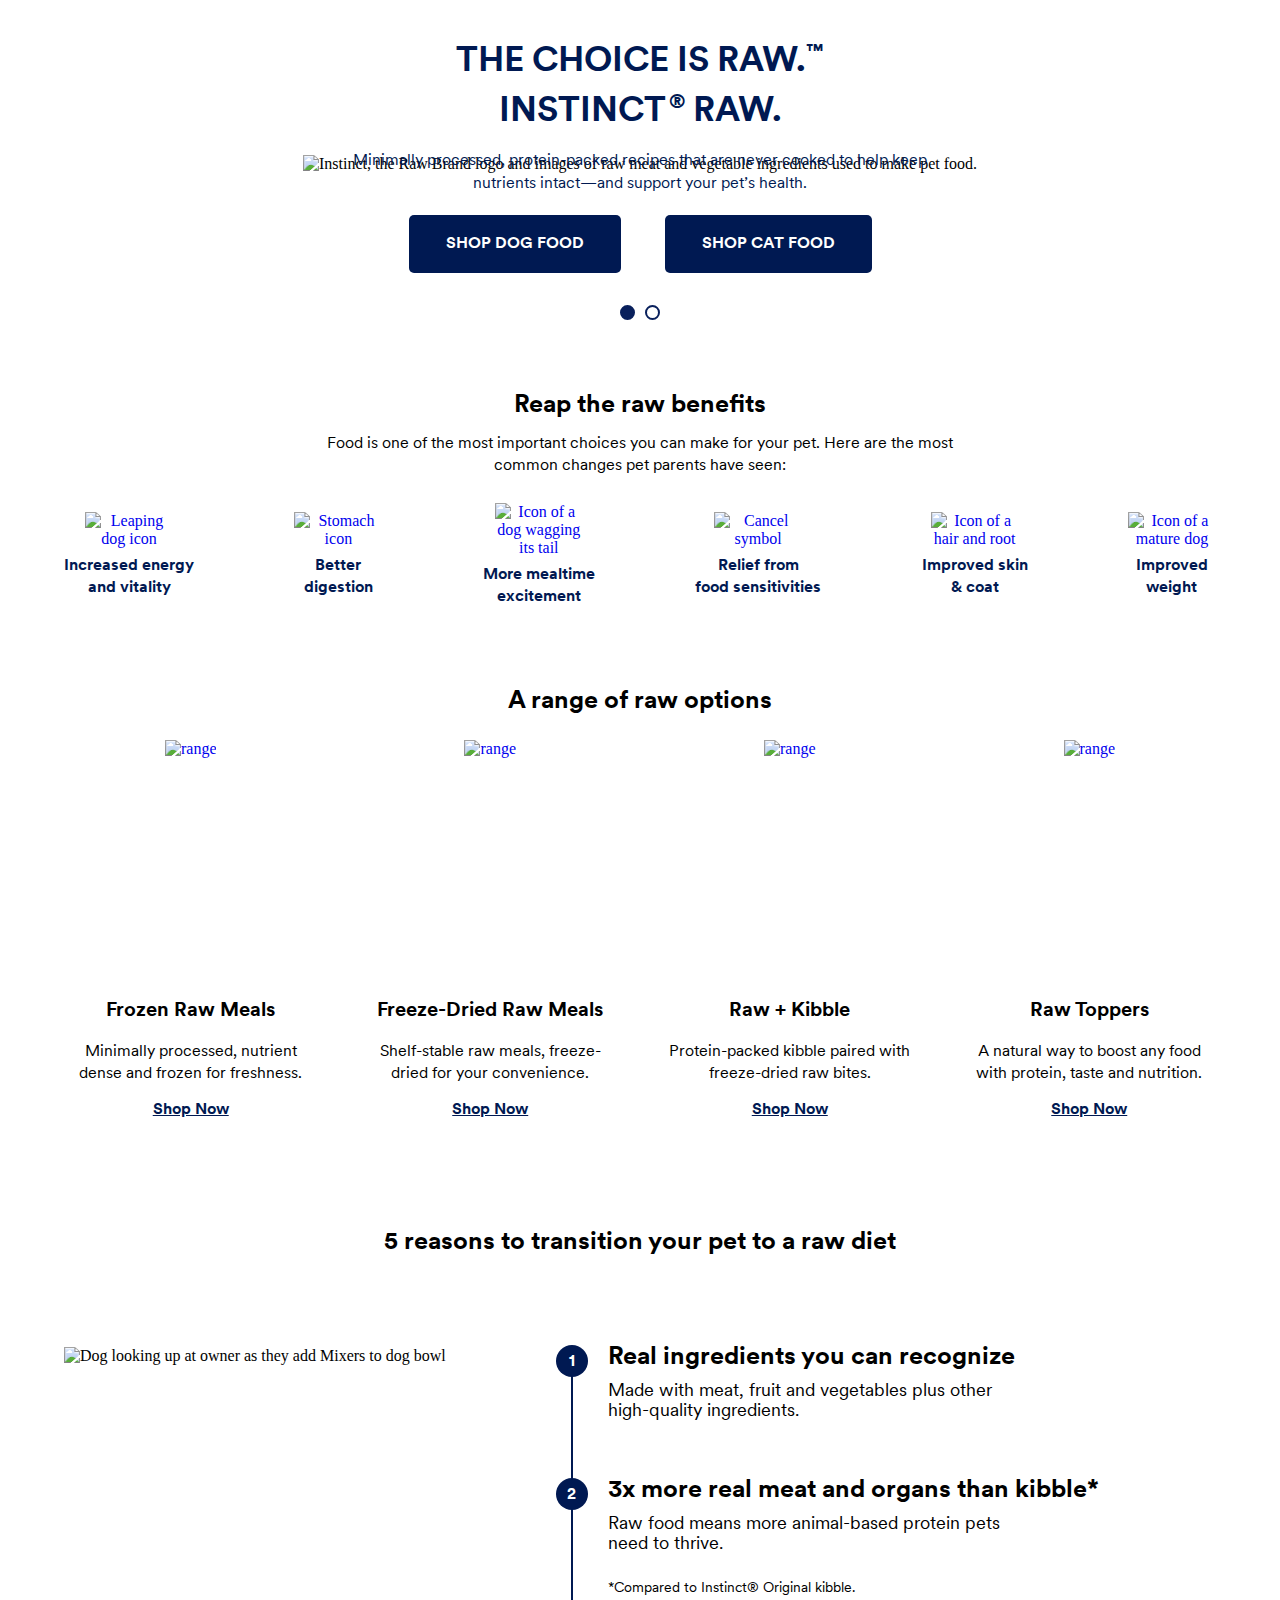
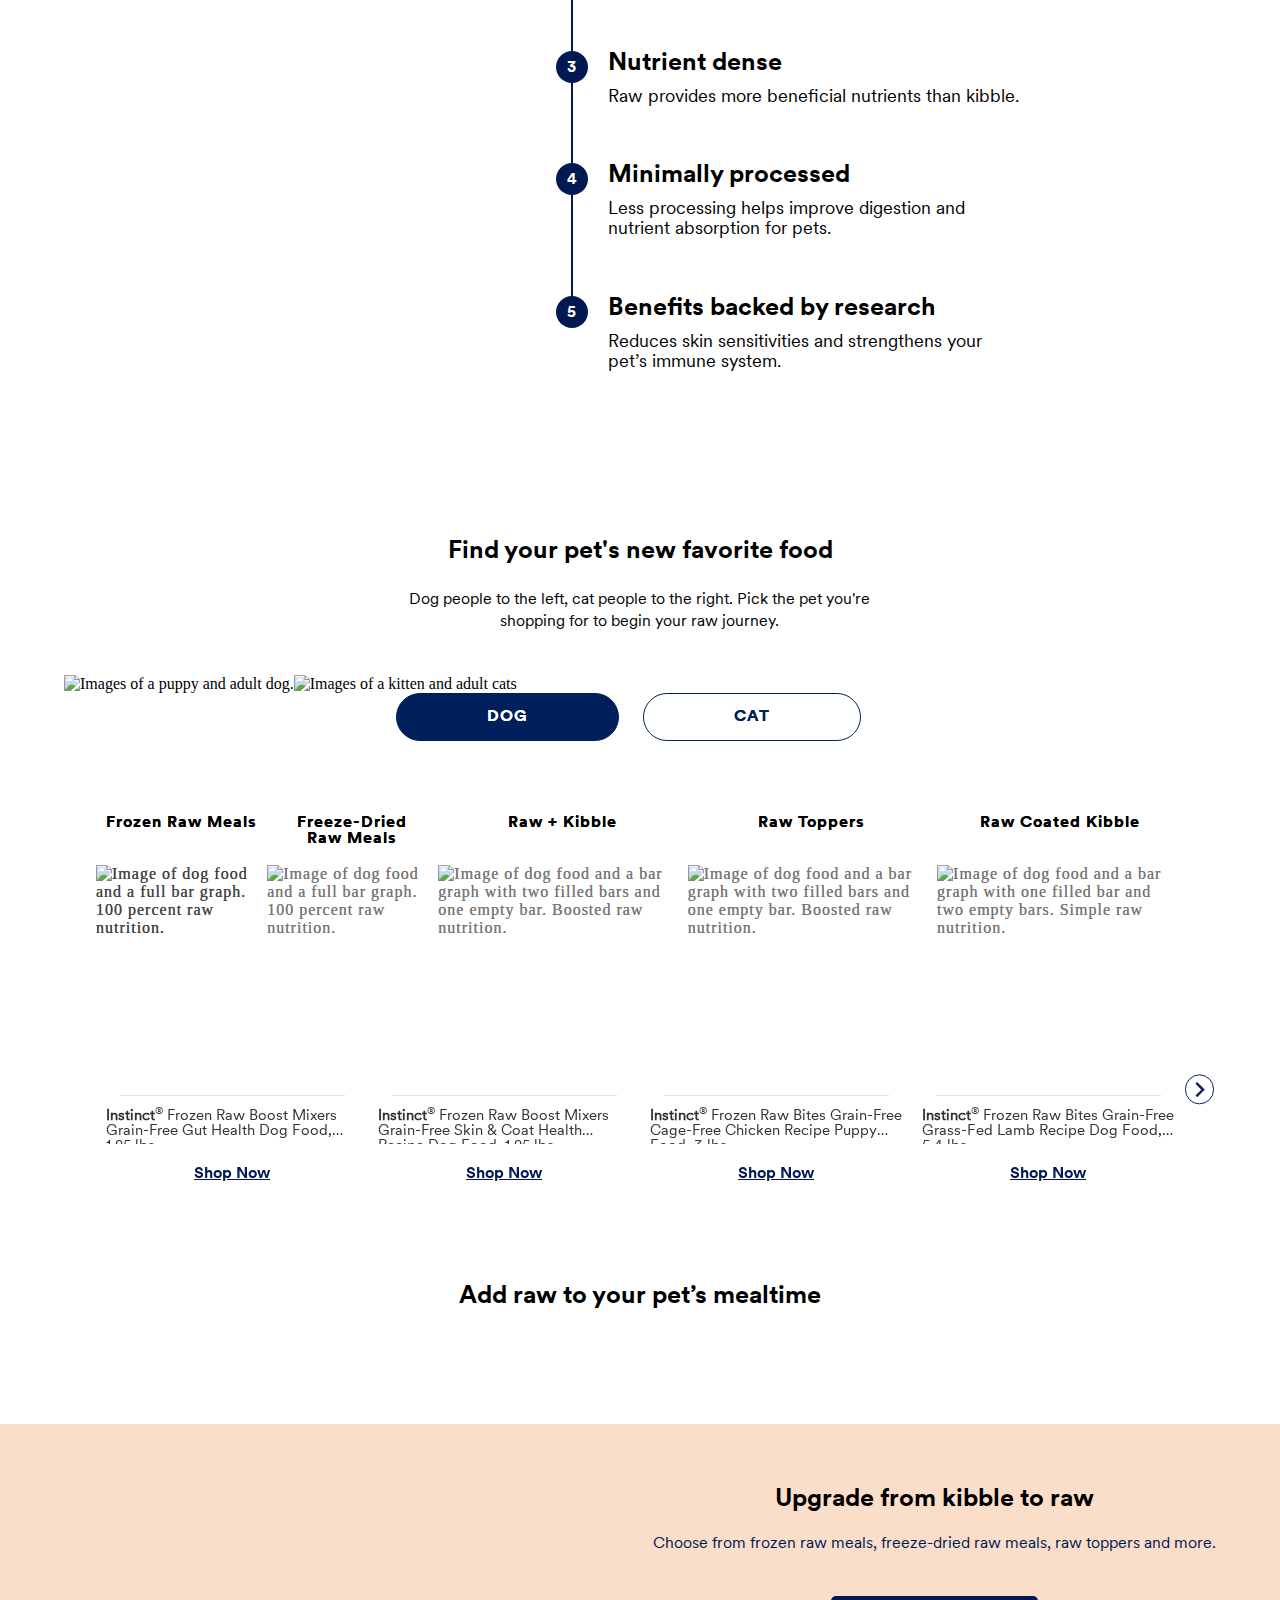
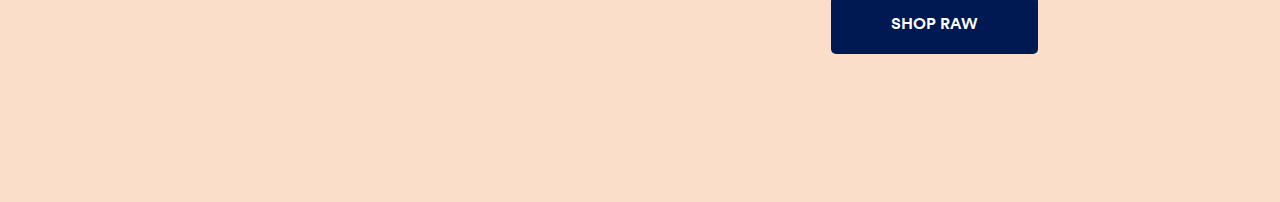
==== commit d59eb77f: "BL's feedback updated" ====
--- a/index.html
+++ b/index.html
@@ -6,12 +6,14 @@
     <meta name="viewport" content="width=device-width, initial-scale=1.0">
     <title>Instinct Raw Pet Food | Petco</title>
     <meta name="description" content="Shop Instinct raw dog food, raw cat food, freeze-dried meals, and more at Petco. Learn benefits of a raw pet diet and how to transition to raw pet food." >
+    
     <link rel="stylesheet" type="text/css" href="styles.css" />
+
 
 </head>
 <body>
    <!-- Markup Start -->
-<div class="all-overflow">
+   <div class="all-overflow">
     <!--===============================================================
                         start banner area
 ====================================================================-->
@@ -22,17 +24,28 @@
                 <div class="citrus-instinct-pov-carousel__inner--item citrus_instinct_carousel-item">
                     <div class="content-wrapper citrus-instinct-flex">
                         <div class="content-wrapper__pov-img">
-                            <img class="m-hide" src="https://assets.petco.com/petco/image/upload/f_auto,q_auto/instinct-banner1.png" alt="Instinct, the Raw Brand logo and images of raw meat and vegetable ingredients used to make pet food." />
-                            <img class="d-hide" src="https://assets.petco.com/petco/image/upload/f_auto,q_auto/citrus-instinct-pov1_MOB.jpg" alt="Instinct, the Raw Brand logo and images of raw meat and vegetable ingredients used to make pet food." />
+                            <img class="m-hide"
+                                src="https://assets.petco.com/petco/image/upload/f_auto,q_auto/instinct-banner1"
+                                alt="Instinct, the Raw Brand logo and images of raw meat and vegetable ingredients used to make pet food." />
+                            <img class="d-hide"
+                                src="https://assets.petco.com/petco/image/upload/f_auto,q_auto/citrus-instinct-pov1_MOB.jpg"
+                                alt="Instinct, the Raw Brand logo and images of raw meat and vegetable ingredients used to make pet food." />
                         </div>
                         <div class="content-wrapper__logo citrus-instinct-flex">
-                            <img src="https://assets.petco.com/petco/image/upload/f_auto,q_auto/instinct-Instinct_TRB_PrimaryLogo_RGB.png" alt="" >
-                        </div>
-                        <div class="content-wrapper__title">THE CHOICE <span>IS RAW.™<br></span> INSTINCT® RAW.</div>
-                        <div class="content-wrapper__sub-title">Minimally processed, protein-packed recipes that are never cooked to help keep nutrients intact—and support your pet’s health.</div>
+                            <img src="https://assets.petco.com/petco/image/upload/f_auto,q_auto/instinct-Instinct_TRB_PrimaryLogo_RGB"
+                                alt="">
+                        </div>
+                        <div class="content-wrapper__title">THE CHOICE <span>IS RAW.<sup>™</sup><br></span> <div class="sup-script">INSTINCT<sup>®</sup></div> RAW.
+                        </div>
+                        <div class="content-wrapper__sub-title">Minimally processed, protein-packed recipes that are
+                            never cooked to help keep nutrients intact—and support your pet’s health.</div>
                         <div class="content-wrapper__cta">
-                            <a href="https://www.petco.com/shop/en/petcostore/brand/instinct/dog" "/shop/en/petcostore" manual_cm_sp="sponsoredbrandpage:instinct:herobanner:1:thechoiceisraw:shopdogfood" onclick="clickTrackLink(this);">Shop dog food</a>
-                            <a href="https://www.petco.com/shop/en/petcostore/brand/instinct/cat" "/shop/en/petcostore" manual_cm_sp="sponsoredbrandpage:instinct:herobanner:1:thechoiceisraw:shopcatfood" onclick="clickTrackLink(this);">Shop cat food</a>
+                            <a href="https://www.petco.com/shop/en/petcostore/brand/instinct/dog"
+                                manual_cm_sp="sponsoredbrandpage:instinct:herobanner:1:thechoiceisraw:shopdogfood"
+                                onclick="clickTrackLink(this);">Shop dog food</a>
+                            <a href="https://www.petco.com/shop/en/petcostore/brand/instinct/cat"
+                                manual_cm_sp="sponsoredbrandpage:instinct:herobanner:1:thechoiceisraw:shopcatfood"
+                                onclick="clickTrackLink(this);">Shop cat food</a>
                         </div>
                     </div>
                 </div>
@@ -40,21 +53,33 @@
                 <div class="citrus-instinct-pov-carousel__inner--item citrus_instinct_carousel-item pov2">
                     <div class="content-wrapper citrus-instinct-flex">
                         <div class="content-wrapper__pov-img">
-                            <img class="m-hide" src="https://assets.petco.com/petco/image/upload/f_auto,q_auto/instinct-POV2.png" alt="Snowflake icon and images of frozen, raw pet food and associated ingredients" />
-                            <img class="d-hide" src="https://assets.petco.com/petco/image/upload/f_auto,q_auto/citrus-instinct-pov2_MOB.jpg" alt="Snowflake icon and images of frozen, raw pet food and associated ingredients" />
-                        </div>
-                    <div class="content-wrapper__logo citrus-instinct-flex">
-                        <img src="https://assets.petco.com/petco/image/upload/f_auto,q_auto/instinct-Instinct_TRB_PrimaryLogo_RGB.png" alt="" >
-                    </div>
-                    <div class="content-wrapper__title pov2-flawk"><img src="https://assets.petco.com/petco/image/upload/f_auto,q_auto/instinct-Snowflake-for-Frozen-white" > FROZEN RAW</div>
-                    <div class="content-wrapper__sub-title">The ingredients are frozen at their peak and never cooked, preserving their natural nutrients.</div>
-                    <div class="content-wrapper__cta">
-                        <a href="https://www.petco.com/shop/en/petcostore/category/trending-shops/instinct-form-breakdown/instinct-frozen-raw/instinct-frozen-raw-dog-food" "/shop/en/petcostore" manual_cm_sp="sponsoredbrandpage:instinct:herobanner:2:frozenraw:shopdogfood" onclick="clickTrackLink(this);">Shop dog food</a>
-                        <a href="https://www.petco.com/shop/en/petcostore/category/trending-shops/instinct-form-breakdown/instinct-frozen-raw/instinct-frozen-raw-cat-food" "/shop/en/petcostore" manual_cm_sp="sponsoredbrandpage:instinct:herobanner:2:frozenraw:shopcatfood" onclick="clickTrackLink(this);">Shop cat food</a>
-                    </div>
+                            <img class="m-hide"
+                                src="https://assets.petco.com/petco/image/upload/f_auto,q_auto/instinct-POV2"
+                                alt="Snowflake icon and images of frozen, raw pet food and associated ingredients" />
+                            <img class="d-hide"
+                                src="https://assets.petco.com/petco/image/upload/f_auto,q_auto/citrus-instinct-pov2_MOB.jpg"
+                                alt="Snowflake icon and images of frozen, raw pet food and associated ingredients" />
+                        </div>
+                        <div class="content-wrapper__logo citrus-instinct-flex">
+                            <img src="https://assets.petco.com/petco/image/upload/f_auto,q_auto/instinct-Instinct_TRB_PrimaryLogo_RGB"
+                                alt="">
+                        </div>
+                        <div class="content-wrapper__title pov2-flawk"><img
+                                src="https://assets.petco.com/petco/image/upload/f_auto,q_auto/instinct-Snowflake-for-Frozen-white">
+                            FROZEN RAW</div>
+                        <div class="content-wrapper__sub-title">The ingredients are frozen at their peak and never
+                            cooked, preserving their natural nutrients.</div>
+                        <div class="content-wrapper__cta">
+                            <a href="https://www.petco.com/shop/en/petcostore/category/trending-shops/instinct-form-breakdown/instinct-frozen-raw/instinct-frozen-raw-dog-food"
+                                manual_cm_sp="sponsoredbrandpage:instinct:herobanner:2:frozenraw:shopdogfood"
+                                onclick="clickTrackLink(this);">Shop dog food</a>
+                            <a href="https://www.petco.com/shop/en/petcostore/category/trending-shops/instinct-form-breakdown/instinct-frozen-raw/instinct-frozen-raw-cat-food"
+                                manual_cm_sp="sponsoredbrandpage:instinct:herobanner:2:frozenraw:shopcatfood"
+                                onclick="clickTrackLink(this);">Shop cat food</a>
+                        </div>
                     </div>
                 </div>
-            </div>   
+            </div>
             <div class="citrus_instinct_carousel-controls">
                 <span class="prev"></span>
                 <span class="next"></span>
@@ -75,52 +100,61 @@
             <!-- common heading -->
             <div class="common-heading">
                 <h2>Reap the raw benefits</h2>
-                <p>Food is one of the most important choices you can make for your pet. Here are the most common changes pet parents have seen:</p>
+                <p>Food is one of the most important choices you can make for your pet. Here are the most common
+                    changes pet parents have seen:</p>
             </div>
             <!-- common heading -->
             <div class="benefits-icon-flex">
-                <!-- single item -->
-                <div class="benefits-single-item">
-                    <a href="#" manual_cm_sp="" onclick="clickTrackLink(this);">
-                        <img src="https://assets.petco.com/petco/image/upload/f_auto,q_auto/instinct-r1.png" alt="Leaping dog icon" />
-                    </a>
-                    <p>Increased energy <span>and vitality</span></p>
-                </div>
-                <!-- single item -->
-                <div class="benefits-single-item">
-                    <a href="#" manual_cm_sp="" onclick="clickTrackLink(this);">
-                        <img src="https://assets.petco.com/petco/image/upload/f_auto,q_auto/instinct-r2.png" alt="Stomach icon" />
-                    </a>
-                    <p>Better<span>digestion </span></p>
-                </div>
-                <!-- single item -->
-                <div class="benefits-single-item">
-                    <a href="#" manual_cm_sp="" onclick="clickTrackLink(this);">
-                        <img src="https://assets.petco.com/petco/image/upload/f_auto,q_auto/instinct-r3.png" alt="Icon of a dog wagging its tail" />
-                    </a>
-                    <p>More mealtime <span>excitement </span></p>
-                </div>
-                <!-- single item -->
-                <div class="benefits-single-item">
-                    <a href="#" manual_cm_sp="" onclick="clickTrackLink(this);">
-                        <img src="https://assets.petco.com/petco/image/upload/f_auto,q_auto/instinct-r4.png" alt="Cancel symbol" />
-                    </a>
-                    <p>Relief from <span>food sensitivities </span></p>
-                </div>
-                <!-- single item -->
-                <div class="benefits-single-item">
-                    <a href="#" manual_cm_sp="" onclick="clickTrackLink(this);">
-                        <img src="https://assets.petco.com/petco/image/upload/f_auto,q_auto/instinct-r5.png" alt="Icon of a hair and root" />
-                    </a>
-                    <p>Improved skin <span>& coat </span></p>
-                </div>
-                <!-- single item -->
-                <div class="benefits-single-item">
-                    <a href="#" manual_cm_sp="" onclick="clickTrackLink(this);">
-                        <img src="https://assets.petco.com/petco/image/upload/f_auto,q_auto/instinct-r6.png" alt="Icon of a mature dog" />
-                    </a>
-                    <p>Improved <span>weight </span></p>
-                </div>
+                <a href="https://www.petco.com/shop/en/petcostore/brand/instinct" manual_cm_sp="" onclick="clickTrackLink(this);">
+                    <!-- single item -->
+                    <div class="benefits-single-item">
+                        <div class="benefits-single-item__content">
+                            <img src="https://assets.petco.com/petco/image/upload/f_auto,q_auto/instinct-r1"
+                                alt="Leaping dog icon" />
+                            <p>Increased energy <span>and vitality</span></p>
+                        </div>
+                    </div>
+                    <!-- single item -->
+                    <div class="benefits-single-item">
+                        <div class="benefits-single-item__content">
+                            <img src="https://assets.petco.com/petco/image/upload/f_auto,q_auto/instinct-r2"
+                                alt="Stomach icon" />
+                            <p>Better<span>digestion </span></p>
+                        </div>
+                    </div>
+                    <!-- single item -->
+                    <div class="benefits-single-item">
+                        <div class="benefits-single-item__content">
+                            <img src="https://assets.petco.com/petco/image/upload/f_auto,q_auto/instinct-r3"
+                                alt="Icon of a dog wagging its tail" />
+                            <p>More mealtime <span>excitement </span></p>
+                        </div>
+                    </div>
+                    <!-- single item -->
+                    <div class="benefits-single-item">
+                        <div class="benefits-single-item__content">
+                            <img src="https://assets.petco.com/petco/image/upload/f_auto,q_auto/instinct-r4"
+                                alt="Cancel symbol" />
+                            <p>Relief from <span>food sensitivities </span></p>
+                        </div>
+                    </div>
+                    <!-- single item -->
+                    <div class="benefits-single-item">
+                        <div class="benefits-single-item__content">
+                            <img src="https://assets.petco.com/petco/image/upload/f_auto,q_auto/instinct-r5"
+                                alt="Icon of a hair and root" />
+                            <p>Improved skin <span>& coat </span></p>
+                        </div>
+                    </div>
+                    <!-- single item -->
+                    <div class="benefits-single-item">
+                        <div class="benefits-single-item__content">
+                            <img src="https://assets.petco.com/petco/image/upload/f_auto,q_auto/instinct-r6"
+                                alt="Icon of a mature dog" />
+                            <p>Improved <span>weight </span></p>
+                        </div>
+                    </div>
+                </a>
             </div>
         </div>
     </section>
@@ -144,53 +178,77 @@
                     <!-- single item -->
                     <div class="range-main-single">
                         <div class="range-main-img">
-                            <a href="https://www.petco.com/shop/en/petcostore/category/trending-shops/instinct-form-breakdown/instinct-frozen-raw" "/shop/en/petcostore" manual_cm_sp="sponsoredbrandpage:instinct:rangeofoptions:1:frozenrawmeals:product" onclick="clickTrackLink(this);"><img src="https://assets.petco.com/petco/image/upload/f_auto,q_auto/instinct-p1.png" alt="range" /></a>
-                        </div>
-                        <a href="#" manual_cm_sp="" onclick="clickTrackLink(this);">
+                            <a href="https://www.petco.com/shop/en/petcostore/category/trending-shops/instinct-form-breakdown/instinct-frozen-raw"
+                                manual_cm_sp="sponsoredbrandpage:instinct:rangeofoptions:1:frozenrawmeals:product"
+                                onclick="clickTrackLink(this);"><img
+                                    src="https://assets.petco.com/petco/image/upload/f_auto,q_auto/instinct-p1"
+                                    alt="range" /></a>
+                        </div>
+                        <a href="javascript:void(0)" manual_cm_sp="" onclick="clickTrackLink(this);">
                             <h3>Frozen Raw Meals</h3>
                         </a>
                         <p>Minimally processed, nutrient dense and frozen for freshness.</p>
                         <div class="shop-btn">
-                            <a href="https://www.petco.com/shop/en/petcostore/category/trending-shops/instinct-form-breakdown/instinct-frozen-raw" "/shop/en/petcostore" manual_cm_sp="sponsoredbrandpage:instinct:rangeofoptions:1:frozenrawmeals:shopnow" onclick="clickTrackLink(this);">Shop Now</a>
+                            <a href="https://www.petco.com/shop/en/petcostore/category/trending-shops/instinct-form-breakdown/instinct-frozen-raw"
+                                manual_cm_sp="sponsoredbrandpage:instinct:rangeofoptions:1:frozenrawmeals:shopnow"
+                                onclick="clickTrackLink(this);">Shop Now</a>
                         </div>
                     </div>
                     <!-- single item -->
                     <div class="range-main-single">
                         <div class="range-main-img">
-                            <a href="https://www.petco.com/shop/en/petcostore/category/trending-shops/instinct-form-breakdown/instinct-freeze-dried-raw-meals" "/shop/en/petcostore" manual_cm_sp="sponsoredbrandpage:instinct:rangeofoptions:2:freezedriedraw:product" onclick="clickTrackLink(this);"><img src="https://assets.petco.com/petco/image/upload/f_auto,q_auto/instinct-p2.png" alt="range" /></a>
-                        </div>
-                        <a href="#" manual_cm_sp="" onclick="clickTrackLink(this);">
+                            <a href="https://www.petco.com/shop/en/petcostore/category/trending-shops/instinct-form-breakdown/instinct-freeze-dried-raw-meals"
+                                manual_cm_sp="sponsoredbrandpage:instinct:rangeofoptions:2:freezedriedraw:product"
+                                onclick="clickTrackLink(this);"><img
+                                    src="https://assets.petco.com/petco/image/upload/f_auto,q_auto/instinct-p2"
+                                    alt="range" /></a>
+                        </div>
+                        <a href="javascript:void(0)" manual_cm_sp="" onclick="clickTrackLink(this);">
                             <h3>Freeze-Dried Raw Meals</h3>
                         </a>
                         <p>Shelf-stable raw meals, freeze-dried for your convenience.</p>
                         <div class="shop-btn">
-                            <a href="https://www.petco.com/shop/en/petcostore/category/trending-shops/instinct-form-breakdown/instinct-freeze-dried-raw-meals" "/shop/en/petcostore" manual_cm_sp="sponsoredbrandpage:instinct:rangeofoptions:2:freezedriedraw:shopnow" onclick="clickTrackLink(this);">Shop Now</a>
+                            <a href="https://www.petco.com/shop/en/petcostore/category/trending-shops/instinct-form-breakdown/instinct-freeze-dried-raw-meals"
+                                manual_cm_sp="sponsoredbrandpage:instinct:rangeofoptions:2:freezedriedraw:shopnow"
+                                onclick="clickTrackLink(this);">Shop Now</a>
                         </div>
                     </div>
                     <!-- single item -->
                     <div class="range-main-single">
                         <div class="range-main-img">
-                            <a href="https://www.petco.com/shop/en/petcostore/category/trending-shops/instinct-form-breakdown/instinct-raw-boost-kilbble" "/shop/en/petcostore" manual_cm_sp="sponsoredbrandpage:instinct:rangeofoptions:3:rawkibble:product" onclick="clickTrackLink(this);"><img src="https://assets.petco.com/petco/image/upload/f_auto,q_auto/instinct-p3.png" alt="range" /></a>
-                        </div>
-                        <a href="#" manual_cm_sp="" onclick="clickTrackLink(this);">
+                            <a href="https://www.petco.com/shop/en/petcostore/category/trending-shops/instinct-form-breakdown/instinct-raw-boost-kilbble"
+                                manual_cm_sp="sponsoredbrandpage:instinct:rangeofoptions:3:rawkibble:product"
+                                onclick="clickTrackLink(this);"><img
+                                    src="https://assets.petco.com/petco/image/upload/f_auto,q_auto/instinct-p3"
+                                    alt="range" /></a>
+                        </div>
+                        <a href="javascript:void(0)" manual_cm_sp="" onclick="clickTrackLink(this);">
                             <h3>Raw + Kibble</h3>
                         </a>
                         <p>Protein-packed kibble paired with freeze-dried raw bites.</p>
                         <div class="shop-btn">
-                            <a href="https://www.petco.com/shop/en/petcostore/category/trending-shops/instinct-form-breakdown/instinct-raw-boost-kilbble" "/shop/en/petcostore" manual_cm_sp="sponsoredbrandpage:instinct:rangeofoptions:3:rawkibble:shopnow" onclick="clickTrackLink(this);">Shop Now</a>
+                            <a href="https://www.petco.com/shop/en/petcostore/category/trending-shops/instinct-form-breakdown/instinct-raw-boost-kilbble"
+                                manual_cm_sp="sponsoredbrandpage:instinct:rangeofoptions:3:rawkibble:shopnow"
+                                onclick="clickTrackLink(this);">Shop Now</a>
                         </div>
                     </div>
                     <!-- single item -->
                     <div class="range-main-single">
                         <div class="range-main-img">
-                            <a href="https://www.petco.com/shop/en/petcostore/category/trending-shops/instinct-form-breakdown/instinct-raw-boost-mixers" "/shop/en/petcostore" manual_cm_sp="sponsoredbrandpage:instinct:rangeofoptions:4:rawtoppers:product" onclick="clickTrackLink(this);"><img src="https://assets.petco.com/petco/image/upload/f_auto,q_auto/instinct-p4.png" alt="range" /></a>
-                        </div>
-                        <a href="#" manual_cm_sp="" onclick="clickTrackLink(this);">
+                            <a href="https://www.petco.com/shop/en/petcostore/category/trending-shops/instinct-form-breakdown/instinct-raw-boost-mixers"
+                                manual_cm_sp="sponsoredbrandpage:instinct:rangeofoptions:4:rawtoppers:product"
+                                onclick="clickTrackLink(this);"><img
+                                    src="https://assets.petco.com/petco/image/upload/f_auto,q_auto/instinct-p4"
+                                    alt="range" /></a>
+                        </div>
+                        <a href="javascript:void(0)" manual_cm_sp="" onclick="clickTrackLink(this);">
                             <h3>Raw Toppers</h3>
                         </a>
                         <p>A natural way to boost any food with protein, taste and nutrition.</p>
                         <div class="shop-btn">
-                            <a href="https://www.petco.com/shop/en/petcostore/category/trending-shops/instinct-form-breakdown/instinct-raw-boost-mixers" "/shop/en/petcostore" manual_cm_sp="sponsoredbrandpage:instinct:rangeofoptions:4:rawtoppers:shopnow" onclick="clickTrackLink(this);">Shop Now</a>
+                            <a href="https://www.petco.com/shop/en/petcostore/category/trending-shops/instinct-form-breakdown/instinct-raw-boost-mixers"
+                                manual_cm_sp="sponsoredbrandpage:instinct:rangeofoptions:4:rawtoppers:shopnow"
+                                onclick="clickTrackLink(this);">Shop Now</a>
                         </div>
                     </div>
                 </div>
@@ -198,62 +256,78 @@
             <!-- mobile view -->
             <div class="mobile-view">
                 <div class="range-main-content-flex range-main-content-flexx splide">
-                     <div class="splide__track">
-                       <div class="splide__list">
-                    <!-- single item -->
-                    <div class="range-main-single splide__slide">
-                        <div class="range-main-img">
-                            <a href="#" manual_cm_sp="" onclick="clickTrackLink(this);"><img src="https://assets.petco.com/petco/image/upload/f_auto,q_auto/instinct-p1.png" alt="range" /></a>
-                        </div>
-                        <a href="#" manual_cm_sp="" onclick="clickTrackLink(this);">
-                            <h3>Frozen Raw Meals</h3>
-                        </a>
-                        <p>Minimally processed, nutrient dense and frozen for freshness.</p>
-                        <div class="shop-btn">
-                            <a href="https://www.petco.com/shop/en/petcostore/category/trending-shops/instinct-form-breakdown/instinct-frozen-raw" "/shop/en/petcostore" manual_cm_sp="sponsoredbrandpage:instinct:rangeofoptions:1:frozenrawmeals:shopnow" onclick="clickTrackLink(this);">Shop Now</a>
+                    <div class="splide__track">
+                        <div class="splide__list">
+                            <!-- single item -->
+                            <div class="range-main-single splide__slide">
+                                <div class="range-main-img">
+                                    <a href="javascript:void(0)" manual_cm_sp="" onclick="clickTrackLink(this);"><img
+                                            src="https://assets.petco.com/petco/image/upload/f_auto,q_auto/instinct-p1"
+                                            alt="range" /></a>
+                                </div>
+                                <a href="javascript:void(0)" manual_cm_sp="" onclick="clickTrackLink(this);">
+                                    <h3>Frozen Raw Meals</h3>
+                                </a>
+                                <p>Minimally processed, nutrient dense and frozen for freshness.</p>
+                                <div class="shop-btn">
+                                    <a href="https://www.petco.com/shop/en/petcostore/category/trending-shops/instinct-form-breakdown/instinct-frozen-raw"
+                                        manual_cm_sp="sponsoredbrandpage:instinct:rangeofoptions:1:frozenrawmeals:shopnow"
+                                        onclick="clickTrackLink(this);">Shop Now</a>
+                                </div>
+                            </div>
+                            <!-- single item -->
+                            <div class="range-main-single splide__slide">
+                                <div class="range-main-img">
+                                    <a href="javascript:void(0)" manual_cm_sp="" onclick="clickTrackLink(this);"><img
+                                            src="https://assets.petco.com/petco/image/upload/f_auto,q_auto/instinct-p2"
+                                            alt="range" /></a>
+                                </div>
+                                <a href="javascript:void(0)" manual_cm_sp="" onclick="clickTrackLink(this);">
+                                    <h3>Freeze-Dried Raw Meals</h3>
+                                </a>
+                                <p>Shelf-stable raw meals, freeze-dried for your convenience.</p>
+                                <div class="shop-btn">
+                                    <a href="https://www.petco.com/shop/en/petcostore/category/trending-shops/instinct-form-breakdown/instinct-freeze-dried-raw-meals"
+                                        manual_cm_sp="sponsoredbrandpage:instinct:rangeofoptions:2:freezedriedraw:shopnow"
+                                        onclick="clickTrackLink(this);">Shop Now</a>
+                                </div>
+                            </div>
+                            <!-- single item -->
+                            <div class="range-main-single splide__slide">
+                                <div class="range-main-img">
+                                    <a href="javascript:void(0)" manual_cm_sp="" onclick="clickTrackLink(this);"><img
+                                            src="https://assets.petco.com/petco/image/upload/f_auto,q_auto/instinct-p3"
+                                            alt="range" /></a>
+                                </div>
+                                <a href="javascript:void(0)" manual_cm_sp="" onclick="clickTrackLink(this);">
+                                    <h3>Raw + Kibble</h3>
+                                </a>
+                                <p>Protein-packed kibble paired with freeze-dried raw bites.</p>
+                                <div class="shop-btn">
+                                    <a href="https://www.petco.com/shop/en/petcostore/category/trending-shops/instinct-form-breakdown/instinct-raw-boost-kilbble"
+                                        manual_cm_sp="sponsoredbrandpage:instinct:rangeofoptions:3:rawkibble:shopnow"
+                                        onclick="clickTrackLink(this);">Shop Now</a>
+                                </div>
+                            </div>
+                            <!-- single item -->
+                            <div class="range-main-single splide__slide">
+                                <div class="range-main-img">
+                                    <a href="javascript:void(0)" manual_cm_sp="" onclick="clickTrackLink(this);"><img
+                                            src="https://assets.petco.com/petco/image/upload/f_auto,q_auto/instinct-p4"
+                                            alt="range" /></a>
+                                </div>
+                                <a href="javascript:void(0)" manual_cm_sp="" onclick="clickTrackLink(this);">
+                                    <h3>Raw Toppers</h3>
+                                </a>
+                                <p>A natural way to boost any food with protein, taste and nutrition.</p>
+                                <div class="shop-btn">
+                                    <a href="https://www.petco.com/shop/en/petcostore/category/trending-shops/instinct-form-breakdown/instinct-raw-boost-mixers"
+                                        manual_cm_sp="sponsoredbrandpage:instinct:rangeofoptions:4:rawtoppers:shopnow"
+                                        onclick="clickTrackLink(this);">Shop Now</a>
+                                </div>
+                            </div>
                         </div>
                     </div>
-                    <!-- single item -->
-                    <div class="range-main-single splide__slide">
-                        <div class="range-main-img">
-                            <a href="#" manual_cm_sp="" onclick="clickTrackLink(this);"><img src="https://assets.petco.com/petco/image/upload/f_auto,q_auto/instinct-p2.png" alt="range" /></a>
-                        </div>
-                        <a href="#" manual_cm_sp="" onclick="clickTrackLink(this);">
-                            <h3>Freeze-Dried Raw Meals</h3>
-                        </a>
-                        <p>Shelf-stable raw meals, freeze-dried for your convenience.</p>
-                        <div class="shop-btn">
-                            <a href="https://www.petco.com/shop/en/petcostore/category/trending-shops/instinct-form-breakdown/instinct-freeze-dried-raw-meals" "/shop/en/petcostore" manual_cm_sp="sponsoredbrandpage:instinct:rangeofoptions:2:freezedriedraw:shopnow" onclick="clickTrackLink(this);">Shop Now</a>
-                        </div>
-                    </div>
-                    <!-- single item -->
-                    <div class="range-main-single splide__slide">
-                        <div class="range-main-img">
-                            <a href="#" manual_cm_sp="" onclick="clickTrackLink(this);"><img src="https://assets.petco.com/petco/image/upload/f_auto,q_auto/instinct-p3.png" alt="range" /></a>
-                        </div>
-                        <a href="#" manual_cm_sp="" onclick="clickTrackLink(this);">
-                            <h3>Raw + Kibble</h3>
-                        </a>
-                        <p>Protein-packed kibble paired with freeze-dried raw bites.</p>
-                        <div class="shop-btn">
-                            <a href="https://www.petco.com/shop/en/petcostore/category/trending-shops/instinct-form-breakdown/instinct-raw-boost-kilbble" "/shop/en/petcostore" manual_cm_sp="sponsoredbrandpage:instinct:rangeofoptions:3:rawkibble:shopnow" onclick="clickTrackLink(this);">Shop Now</a>
-                        </div>
-                    </div>
-                    <!-- single item -->
-                    <div class="range-main-single splide__slide">
-                        <div class="range-main-img">
-                            <a href="#" manual_cm_sp="" onclick="clickTrackLink(this);"><img src="https://assets.petco.com/petco/image/upload/f_auto,q_auto/instinct-p4.png" alt="range" /></a>
-                        </div>
-                        <a href="#" manual_cm_sp="" onclick="clickTrackLink(this);">
-                            <h3>Raw Toppers</h3>
-                        </a>
-                        <p>A natural way to boost any food with protein, taste and nutrition.</p>
-                        <div class="shop-btn">
-                            <a href="https://www.petco.com/shop/en/petcostore/category/trending-shops/instinct-form-breakdown/instinct-raw-boost-mixers" "/shop/en/petcostore" manual_cm_sp="sponsoredbrandpage:instinct:rangeofoptions:4:rawtoppers:shopnow" onclick="clickTrackLink(this);">Shop Now</a>
-                        </div>
-                    </div>
-                    </div>
-                </div>
                 </div>
             </div>
         </div>
@@ -276,7 +350,8 @@
             <div class="transition-pet-main-flex">
                 <div class="transition-pet-left">
                     <div class="transition-pet-inner-img">
-                        <img src="https://assets.petco.com/petco/image/upload/f_auto,q_auto/instinct-20170504_NaturesVariety_Instinct_top5.png" alt="Dog looking up at owner as they add Mixers to dog bowl" />
+                        <img src="https://assets.petco.com/petco/image/upload/f_auto,q_auto/instinct-20170504_NaturesVariety_Instinct_top5"
+                            alt="Dog looking up at owner as they add Mixers to dog bowl" />
                     </div>
                 </div>
                 <div class="transition-pet-right">
@@ -347,558 +422,959 @@
             <!-- common heading -->
             <div class="common-heading">
                 <h2>Find your pet's new favorite food</h2>
-                <p>Dog people to the left, cat people to the right. Pick the pet you're shopping for to begin your raw journey.</p>
+                <p>Dog people to the left, cat people to the right. Pick the pet you're shopping for to begin your
+                    raw journey.</p>
             </div>
             <!-- common heading -->
             <!-- food banner -->
             <div class="cat-dog-desktop-view">
                 <div class="cat-dog-banner">
                     <div class="dog-img">
-                        <img src="https://assets.petco.com/petco/image/upload/f_auto,q_auto/instinct-dogt.jpg" alt="Images of a puppy and adult dog." />
+                        <img src="https://assets.petco.com/petco/image/upload/f_auto,q_auto/instinct-dogt.jpg"
+                            alt="Images of a puppy and adult dog." />
                     </div>
                     <div class="dog-img">
-                        <img src="https://assets.petco.com/petco/image/upload/f_auto,q_auto/instinct-cat.jpg" alt="Images of a kitten and adult cats" />
+                        <img src="https://assets.petco.com/petco/image/upload/f_auto,q_auto/instinct-cat.jpg"
+                            alt="Images of a kitten and adult cats" />
                     </div>
                 </div>
             </div>
             <div class="cat-dog-mobile-view">
-                <img src="https://assets.petco.com/petco/image/upload/f_auto,q_auto/instinct-dogVcat.png" alt="Images of a puppy and adult dog. Images of a kitten and adult cats" />
+                <img src="https://assets.petco.com/petco/image/upload/f_auto,q_auto/instinct-dogVcat"
+                    alt="Images of a puppy and adult dog. Images of a kitten and adult cats" />
             </div>
             <!-- food banner -->
 
             <!-- tab & slider content -->
             <div class="citrus-tab">
                 <div class="citrus-tab__list tab__list_top_btn">
-                    <!-- <div class="tab__item"><a href="#" manual_cm_sp="" onclick="clickTrackLink(this);/shop/en/petcostore" manual_cm_sp="sponsoredbrandpage:instinct:findnewfavefood:1:dog:dog" onclick="clickTrackLink(this);">Dog</a></div>
-                    <div class="tab__item"><a href="#" manual_cm_sp="" onclick="clickTrackLink(this);/shop/en/petcostore" manual_cm_sp="sponsoredbrandpage:instinct:findnewfavefood:1:cat:cat" onclick="clickTrackLink(this);">Cat</a></div> -->
+                    <!-- <div class="tab__item"><a href="javascript:void(0)" manual_cm_sp="" onclick="clickTrackLink(this);/shop/en/petcostore" manual_cm_sp="sponsoredbrandpage:instinct:findnewfavefood:1:dog:dog" onclick="clickTrackLink(this);">Dog</a></div>
+                    <div class="tab__item"><a href="javascript:void(0)" manual_cm_sp="" onclick="clickTrackLink(this);/shop/en/petcostore" manual_cm_sp="sponsoredbrandpage:instinct:findnewfavefood:1:cat:cat" onclick="clickTrackLink(this);">Cat</a></div> -->
                     <div class="tab__item">Dog</div>
                     <div class="tab__item">Cat</div>
                 </div>
                 <div class="citrus-tab__content">
                     <div class="tab__content-item citrus-tab">
-                        <div class="citrus-tab__list tab__list_top_img_btn">
+                        <div class="citrus-tab__list tab__list_top_img_btn citrusFestivusTabId">
+                            <!-- Dog Tab 01 - Frozen Raw Meals -->
                             <div class="tab__item">
                                 <div class="catagory-line-main">
                                     <h4>Frozen Raw Meals</h4>
-                                    <img class="normal" src="https://assets.petco.com/petco/image/upload/f_auto,q_auto/instinct-Frozen-Raw-Meals_d.png" alt=" Image of dog food and a full bar graph. 100 percent raw nutrition." />
-                                    <img class="active" src="https://assets.petco.com/petco/image/upload/f_auto,q_auto/instinct-Frozen-Raw-Meals_d_selected.png" alt=" Image of dog food and a full bar graph. 100 percent raw nutrition." />
+                                    <img class="normal"
+                                        src="https://assets.petco.com/petco/image/upload/f_auto,q_auto/instinct-Frozen-Raw-Meals_d"
+                                        alt=" Image of dog food and a full bar graph. 100 percent raw nutrition." />
+                                    <img class="active"
+                                        src="https://assets.petco.com/petco/image/upload/f_auto,q_auto/instinct-Frozen-Raw-Meals_d_selected"
+                                        alt=" Image of dog food and a full bar graph. 100 percent raw nutrition." />
                                 </div>
                             </div>
+                            <!-- Dog Tab 02 - Freeze-Dried Raw Meals -->
                             <div class="tab__item">
                                 <div class="catagory-line-main">
                                     <h4>Freeze-Dried <span>Raw Meals</span></h4>
-                                    <img class="normal" src="https://assets.petco.com/petco/image/upload/f_auto,q_auto/instinct-Freeze-Dried--Raw-Meals_d.png" alt="Image of dog food and a full bar graph. 100 percent raw nutrition." />
-                                    <img class="active" src="https://assets.petco.com/petco/image/upload/f_auto,q_auto/instinct-Freeze-Dried--Raw-Meals_d_selected.png" alt="Image of dog food and a full bar graph. 100 percent raw nutrition." />
+                                    <img class="normal"
+                                        src="https://assets.petco.com/petco/image/upload/f_auto,q_auto/instinct-Freeze-Dried--Raw-Meals_d"
+                                        alt="Image of dog food and a full bar graph. 100 percent raw nutrition." />
+                                    <img class="active"
+                                        src="https://assets.petco.com/petco/image/upload/f_auto,q_auto/instinct-Freeze-Dried--Raw-Meals_d_selected"
+                                        alt="Image of dog food and a full bar graph. 100 percent raw nutrition." />
                                 </div>
                             </div>
+                            <!-- Dog Tab 03 - Raw + Kibble -->
                             <div class="tab__item">
                                 <div class="catagory-line-main">
                                     <h4>Raw + Kibble</h4>
-                                    <img class="normal" src="https://assets.petco.com/petco/image/upload/f_auto,q_auto/instinct-Raw-+-Kibble_d.png" alt="Image of dog food and a bar graph with two filled bars and one empty bar. Boosted raw nutrition." />
-                                    <img class="active" src="https://assets.petco.com/petco/image/upload/f_auto,q_auto/instinct-Raw-+-Kibble_d_selected.png" alt="Image of dog food and a bar graph with two filled bars and one empty bar. Boosted raw nutrition." />
+                                    <img class="normal"
+                                        src="https://assets.petco.com/petco/image/upload/f_auto,q_auto/instinct-Raw-+-Kibble_d"
+                                        alt="Image of dog food and a bar graph with two filled bars and one empty bar. Boosted raw nutrition." />
+                                    <img class="active"
+                                        src="https://assets.petco.com/petco/image/upload/f_auto,q_auto/instinct-Raw-+-Kibble_d_selected"
+                                        alt="Image of dog food and a bar graph with two filled bars and one empty bar. Boosted raw nutrition." />
                                 </div>
                             </div>
+                            <!-- Dog Tab 04 - Raw Toppers -->
                             <div class="tab__item">
                                 <div class="catagory-line-main">
                                     <h4>Raw Toppers</h4>
-                                    <img class="normal" src="https://assets.petco.com/petco/image/upload/f_auto,q_auto/instinct-Raw Toppers_d.png" alt="Image of dog food and a bar graph with two filled bars and one empty bar. Boosted raw nutrition." />
-                                    <img class="active" src="https://assets.petco.com/petco/image/upload/f_auto,q_auto/instinct-Raw-Toppers_d_selected.png" alt="Image of dog food and a bar graph with two filled bars and one empty bar. Boosted raw nutrition." />
+                                    <img class="normal"
+                                        src="https://assets.petco.com/petco/image/upload/f_auto,q_auto/instinct-Raw Toppers_d"
+                                        alt="Image of dog food and a bar graph with two filled bars and one empty bar. Boosted raw nutrition." />
+                                    <img class="active"
+                                        src="https://assets.petco.com/petco/image/upload/f_auto,q_auto/instinct-Raw-Toppers_d_selected"
+                                        alt="Image of dog food and a bar graph with two filled bars and one empty bar. Boosted raw nutrition." />
                                 </div>
                             </div>
+                            <!-- Dog Tab 05 - Raw Coated Kibble -->
                             <div class="tab__item">
                                 <div class="catagory-line-main">
                                     <h4>Raw Coated Kibble</h4>
-                                    <img class="normal" src="https://assets.petco.com/petco/image/upload/f_auto,q_auto/instinct-Raw Coated Kibble_d.png" alt="Image of dog food and a bar graph with one filled bar and two empty bars. Simple raw nutrition." />
-                                    <img class="active" src="https://assets.petco.com/petco/image/upload/f_auto,q_auto/instinct-Raw-Coated-Kibble_d_selected.png" alt="Image of dog food and a bar graph with one filled bar and two empty bars. Simple raw nutrition." />
+                                    <img class="normal"
+                                        src="https://assets.petco.com/petco/image/upload/f_auto,q_auto/instinct-Raw Coated Kibble_d"
+                                        alt="Image of dog food and a bar graph with one filled bar and two empty bars. Simple raw nutrition." />
+                                    <img class="active"
+                                        src="https://assets.petco.com/petco/image/upload/f_auto,q_auto/instinct-Raw-Coated-Kibble_d_selected"
+                                        alt="Image of dog food and a bar graph with one filled bar and two empty bars. Simple raw nutrition." />
                                 </div>
                             </div>
                         </div>
                         <div class="citrus-tab__content">
-                            <!-- Dog Raw 01 -->
+                            <!-- Dog Raw 01 - Content -->
+                            <div class="tab__content-item" id="festivus-BakedRecipes-product">
+                                <div class="tba-product splide tba-product">
+                                    <div class="splide__track">
+                                        <div class="splide__list">
+                                            <!-- single item 01 -->
+                                            <div class="tab-product-inner-item splide__slide festivus-BakedRecipes-product">
+                                                <div class="inner-tab-img">
+                                                    <a href="https://www.petco.com/shop/en/petcostore/product/instinct-frozen-raw-boost-mixers-grain-free-gut-health-dog-food"
+                                                        manual_cm_sp="sponsoredbrandpage:instinct:frozenrawmeals:1:dog125frznmxrguthlt:product"
+                                                        onclick="clickTrackLink(this);"> <img
+                                                            src="https://assets.petco.com/petco/image/upload/f_auto,q_auto/instinct-dr1_01.jpg"
+                                                            alt="" /></a>
+                                                </div>
+                                                <a href="javascript:void(0)" manual_cm_sp=""
+                                                    onclick="clickTrackLink(this);"><span>Instinct</span><sup>®</sup>
+                                                    Frozen Raw Boost Mixers Grain-Free Gut Health Dog Food, 1.25
+                                                    lbs.</a>
+                                                <div class="shop-btn">
+                                                    <a href="https://www.petco.com/shop/en/petcostore/product/instinct-frozen-raw-boost-mixers-grain-free-gut-health-dog-food"
+                                                        manual_cm_sp="sponsoredbrandpage:instinct:frozenrawmeals:1:dog125frznmxrguthlt:shopnow"
+                                                        onclick="clickTrackLink(this);">Shop Now</a>
+                                                </div>
+                                            </div>
+                                            <!-- single item 02 -->
+                                            <div class="tab-product-inner-item splide__slide festivus-BakedRecipes-product">
+                                                <div class="inner-tab-img">
+                                                    <a href="https://www.petco.com/shop/en/petcostore/product/instinct-frozen-raw-boost-mixers-grain-free-skin-and-coat-health-recipe-dog-food"
+                                                        manual_cm_sp="sponsoredbrandpage:instinct:frozenrawmeals:2:dog125frznmxrsknct:product"
+                                                        onclick="clickTrackLink(this);"> <img
+                                                            src="https://assets.petco.com/petco/image/upload/f_auto,q_auto/instinct-dr1_02.jpg"
+                                                            alt="" /></a>
+                                                </div>
+                                                <a href="javascript:void(0)" manual_cm_sp=""
+                                                    onclick="clickTrackLink(this);"><span>Instinct</span><sup>®</sup>
+                                                    Frozen Raw Boost Mixers Grain-Free Skin & Coat Health Recipe Dog
+                                                    Food, 1.25 lbs.</a>
+                                                <div class="shop-btn">
+                                                    <a href="https://www.petco.com/shop/en/petcostore/product/instinct-frozen-raw-boost-mixers-grain-free-skin-and-coat-health-recipe-dog-food"
+                                                        manual_cm_sp="sponsoredbrandpage:instinct:frozenrawmeals:2:dog125frznmxrsknct:shopnow"
+                                                        onclick="clickTrackLink(this);">Shop Now</a>
+                                                </div>
+                                            </div>
+                                            <!-- single item 03 -->
+                                            <div class="tab-product-inner-item splide__slide festivus-BakedRecipes-product">
+                                                <div class="inner-tab-img">
+                                                    <a href="https://www.petco.com/shop/en/petcostore/product/instinct-frozen-raw-bites-grain-free-cage-free-chicken-recipe-puppy-food"
+                                                        manual_cm_sp="sponsoredbrandpage:instinct:frozenrawmeals:3:dog3instpupfrznbts:product"
+                                                        onclick="clickTrackLink(this);"> <img
+                                                            src="https://assets.petco.com/petco/image/upload/f_auto,q_auto/instinct-dr1_03.jpg"
+                                                            alt="" /></a>
+                                                </div>
+                                                <a href="javascript:void(0)" manual_cm_sp=""
+                                                    onclick="clickTrackLink(this);"><span>Instinct</span><sup>®</sup>
+                                                    Frozen Raw Bites Grain-Free Cage-Free Chicken Recipe Puppy Food,
+                                                    3 lbs.</a>
+                                                <div class="shop-btn">
+                                                    <a href="https://www.petco.com/shop/en/petcostore/product/instinct-frozen-raw-bites-grain-free-cage-free-chicken-recipe-puppy-food"
+                                                        manual_cm_sp="sponsoredbrandpage:instinct:frozenrawmeals:3:dog3instpupfrznbts:shopnow"
+                                                        onclick="clickTrackLink(this);">Shop Now</a>
+                                                </div>
+                                            </div>
+                                            <!-- single item 04 -->
+                                            <div class="tab-product-inner-item splide__slide festivus-BakedRecipes-product">
+                                                <div class="inner-tab-img">
+                                                    <a href="https://www.petco.com/shop/en/petcostore/product/natures-variety-instinct-frozen-raw-bites-grain-free-grass-fed-lamb-recipe-natural-wet-dog-food"
+                                                        manual_cm_sp="sponsoredbrandpage:instinct:frozenrawmeals:4:dog54instlmbfrzbts:product"
+                                                        onclick="clickTrackLink(this);"> <img
+                                                            src="https://assets.petco.com/petco/image/upload/f_auto,q_auto/instinct-dr1_04.jpg"
+                                                            alt="" /></a>
+                                                </div>
+                                                <a href="javascript:void(0)" manual_cm_sp=""
+                                                    onclick="clickTrackLink(this);"><span>Instinct</span><sup>®</sup>
+                                                    Frozen Raw Bites Grain-Free Grass-Fed Lamb Recipe Dog Food, 5.4
+                                                    lbs. </a>
+                                                <div class="shop-btn">
+                                                    <a href="https://www.petco.com/shop/en/petcostore/product/natures-variety-instinct-frozen-raw-bites-grain-free-grass-fed-lamb-recipe-natural-wet-dog-food"
+                                                        manual_cm_sp="sponsoredbrandpage:instinct:frozenrawmeals:4:dog54instlmbfrzbts:shopnow"
+                                                        onclick="clickTrackLink(this);">Shop Now</a>
+                                                </div>
+                                            </div>
+                                            <!-- single item 05 -->
+                                            <div class="tab-product-inner-item splide__slide festivus-BakedRecipes-product">
+                                                <div class="inner-tab-img">
+                                                    <a href="https://www.petco.com/shop/en/petcostore/product/natures-variety-instinct-frozen-raw-bites-grain-free-natural-beef-recipe-wet-dog-food"
+                                                        manual_cm_sp="sponsoredbrandpage:instinct:frozenrawmeals:5:dog6instbffrznrwbts:product"
+                                                        onclick="clickTrackLink(this);"> <img
+                                                            src="https://assets.petco.com/petco/image/upload/f_auto,q_auto/instinct-dr1_05.jpg"
+                                                            alt="" /></a>
+                                                </div>
+                                                <a href="javascript:void(0)" manual_cm_sp=""
+                                                    onclick="clickTrackLink(this);"><span>Instinct</span><sup>®</sup>
+                                                    Frozen Raw Bites Grain-Free Real Beef Recipe Dog Food, 6
+                                                    lbs.</a>
+                                                <div class="shop-btn">
+                                                    <a href="https://www.petco.com/shop/en/petcostore/product/natures-variety-instinct-frozen-raw-bites-grain-free-natural-beef-recipe-wet-dog-food"
+                                                        manual_cm_sp="sponsoredbrandpage:instinct:frozenrawmeals:5:dog6instbffrznrwbts:product"
+                                                        onclick="clickTrackLink(this);">Shop Now</a>
+                                                </div>
+                                            </div>
+                                            <!-- single item 06 -->
+                                            <div class="tab-product-inner-item splide__slide festivus-BakedRecipes-product">
+                                                <div class="inner-tab-img">
+                                                    <a href="https://www.petco.com/shop/en/petcostore/product/natures-variety-instinct-frozen-raw-bites-grain-free-cage-free-chicken-recipe-natural-dry-dog-food"
+                                                        manual_cm_sp="sponsoredbrandpage:instinct:frozenrawmeals:6:dog6instchknfrznbts:product"
+                                                        onclick="clickTrackLink(this);"> <img
+                                                            src="https://assets.petco.com/petco/image/upload/f_auto,q_auto/instinct-dr1_06.jpg"
+                                                            alt="" /></a>
+                                                </div>
+                                                <a href="javascript:void(0)" manual_cm_sp=""
+                                                    onclick="clickTrackLink(this);"><span>Instinct</span><sup>®</sup>
+                                                    Frozen Raw Bites Grain-Free Cage-Free Chicken Recipe Dog Food, 6
+                                                    lbs.</a>
+                                                <div class="shop-btn">
+                                                    <a href="https://www.petco.com/shop/en/petcostore/product/natures-variety-instinct-frozen-raw-bites-grain-free-cage-free-chicken-recipe-natural-dry-dog-food"
+                                                        manual_cm_sp="sponsoredbrandpage:instinct:frozenrawmeals:6:dog6instchknfrznbts:shopnow"
+                                                        onclick="clickTrackLink(this);">Shop Now</a>
+                                                </div>
+                                            </div>
+                                            <!-- single item 07 -->
+                                            <div class="tab-product-inner-item splide__slide festivus-BakedRecipes-product">
+                                                <div class="inner-tab-img">
+                                                    <a href="https://www.petco.com/shop/en/petcostore/product/natures-variety-instinct-frozen-raw-patties-grain-free-natural-beef-recipe-dry-dog-food"
+                                                        manual_cm_sp="sponsoredbrandpage:instinct:frozenrawmeals:7:dog6instbeeffrznpty:product"
+                                                        onclick="clickTrackLink(this);"> <img
+                                                            src="https://assets.petco.com/petco/image/upload/f_auto,q_auto/instinct-dr1_07.jpg"
+                                                            alt="" /></a>
+                                                </div>
+                                                <a href="javascript:void(0)" manual_cm_sp=""
+                                                    onclick="clickTrackLink(this);"><span>Instinct</span><sup>®</sup>
+                                                    Frozen Raw Patties Grain-Free Real Beef Recipe Dog Food, 6
+                                                    lbs.</a>
+                                                <div class="shop-btn">
+                                                    <a href="https://www.petco.com/shop/en/petcostore/product/natures-variety-instinct-frozen-raw-patties-grain-free-natural-beef-recipe-dry-dog-food"
+                                                        manual_cm_sp="sponsoredbrandpage:instinct:frozenrawmeals:7:dog6instbeeffrznpty:shopnow"
+                                                        onclick="clickTrackLink(this);">Shop Now</a>
+                                                </div>
+                                            </div>
+                                            <!-- single item 08 -->
+                                            <div class="tab-product-inner-item splide__slide festivus-BakedRecipes-product">
+                                                <div class="inner-tab-img">
+                                                    <a href="https://www.petco.com/shop/en/petcostore/product/natures-variety-instinct-frozen-raw-patties-grain-free-cage-free-chicken-recipe-natural-dry-dog-food"
+                                                        manual_cm_sp="sponsoredbrandpage:instinct:frozenrawmeals:8:dog6instchknfrznpty:product"
+                                                        onclick="clickTrackLink(this);"> <img
+                                                            src="https://assets.petco.com/petco/image/upload/f_auto,q_auto/instinct-dr1_08.jpg"
+                                                            alt="" /></a>
+                                                </div>
+                                                <a href="javascript:void(0)" manual_cm_sp=""
+                                                    onclick="clickTrackLink(this);"><span>Instinct</span><sup>®</sup>
+                                                    Frozen Raw Patties Grain-Free Cage-Free Chicken Recipe Dog Food,
+                                                    6 lbs.</a>
+                                                <div class="shop-btn">
+                                                    <a href="https://www.petco.com/shop/en/petcostore/product/natures-variety-instinct-frozen-raw-patties-grain-free-cage-free-chicken-recipe-natural-dry-dog-food"
+                                                        manual_cm_sp="sponsoredbrandpage:instinct:frozenrawmeals:8:dog6instchknfrznpty:shopnow"
+                                                        onclick="clickTrackLink(this);">Shop Now</a>
+                                                </div>
+                                            </div>
+                                        </div>
+                                    </div>
+                                </div>
+                            </div>
+                            <!-- Dog Raw 02 - Content -->
                             <div class="tab__content-item">
                                 <div class="tba-product splide tba-product">
                                     <div class="splide__track">
-                                      <div class="splide__list">
-                                    <!-- single item -->
-                                    <div class="tab-product-inner-item splide__slide">
-                                        <div class="inner-tab-img">
-                                            <a href="https://www.petco.com/shop/en/petcostore/product/instinct-frozen-raw-boost-mixers-grain-free-gut-health-dog-food" "/shop/en/petcostore" manual_cm_sp="sponsoredbrandpage:instinct:frozenrawmeals:1:dog125frznmxrguthlt:product" onclick="clickTrackLink(this);"> <img src="https://assets.petco.com/petco/image/upload/f_auto,q_auto/instinct-dr1_01.jpg" alt="" /></a>
-                                        </div>
-                                        <a href="#" manual_cm_sp="" onclick="clickTrackLink(this);"><span>Instinct</span><sup>®</sup> Frozen Raw Boost Mixers Grain-Free Gut Health Dog Food, 1.25 lbs.</a>
-                                        <div class="shop-btn">
-                                            <a href="https://www.petco.com/shop/en/petcostore/product/instinct-frozen-raw-boost-mixers-grain-free-gut-health-dog-food" "/shop/en/petcostore" manual_cm_sp="sponsoredbrandpage:instinct:frozenrawmeals:1:dog125frznmxrguthlt:shopnow" onclick="clickTrackLink(this);">Shop Now</a>
+                                        <div class="splide__list">
+                                            <!-- single item -->
+                                            <div class="tab-product-inner-item splide__slide">
+                                                <div class="inner-tab-img">
+                                                    <a href="https://www.petco.com/shop/en/petcostore/product/instinct-freeze-dried-raw-meals-grain-free-real-beef-recipe-dry-dog-food-by-natures-variety"
+                                                        manual_cm_sp="sponsoredbrandpage:instinct:freezedriedmeals:1:dog25zfdmealsbeef:product"
+                                                        onclick="clickTrackLink(this);"> <img
+                                                            src="https://assets.petco.com/petco/image/upload/f_auto,q_auto/instinct-dr2_01.jpg"
+                                                            alt="" /></a>
+                                                </div>
+                                                <a href="javascript:void(0)"
+                                                    manual_cm_sp="sponsoredbrandpage:instinct:freezedriedmeals:1:dog25zfdmealsbeef:product"
+                                                    onclick="clickTrackLink(this);"><span>Instinct</span><sup>®</sup>
+                                                    Raw Freeze-Dried Meals Grain-Free Real Beef Recipe Dog Food, 25
+                                                    oz.</a>
+                                                <div class="shop-btn">
+                                                    <a href="https://www.petco.com/shop/en/petcostore/product/instinct-freeze-dried-raw-meals-grain-free-real-beef-recipe-dry-dog-food-by-natures-variety"
+                                                        manual_cm_sp="sponsoredbrandpage:instinct:freezedriedmeals:1:dog25zfdmealsbeef:shopnow"
+                                                        onclick="clickTrackLink(this);">Shop Now</a>
+                                                </div>
+                                            </div>
+                                            <!-- single item -->
+                                            <div class="tab-product-inner-item splide__slide">
+                                                <div class="inner-tab-img">
+                                                    <a href="https://www.petco.com/shop/en/petcostore/product/instinct-freeze-dried-raw-meals-grain-free-cage-free-chicken-recipe-dry-food-by-natures-variety"
+                                                        manual_cm_sp="sponsoredbrandpage:instinct:freezedriedmeals:2:dog25zfdmealschkn:product"
+                                                        onclick="clickTrackLink(this);"> <img
+                                                            src="https://assets.petco.com/petco/image/upload/f_auto,q_auto/instinct-dr2_02.jpg"
+                                                            alt="" /></a>
+                                                </div>
+                                                <a href="javascript:void(0)"
+                                                    manual_cm_sp="sponsoredbrandpage:instinct:freezedriedmeals:2:dog25zfdmealschkn:product"
+                                                    onclick="clickTrackLink(this);"><span>Instinct</span><sup>®</sup>
+                                                    Raw Freeze-Dried Meals Grain-Free Cage-Free Chicken Recipe Dog
+                                                    Food, 25 oz.</a>
+                                                <div class="shop-btn">
+                                                    <a href="https://www.petco.com/shop/en/petcostore/product/instinct-freeze-dried-raw-meals-grain-free-cage-free-chicken-recipe-dry-food-by-natures-variety"
+                                                        manual_cm_sp="sponsoredbrandpage:instinct:freezedriedmeals:2:dog25zfdmealschkn:shopnow"
+                                                        onclick="clickTrackLink(this);">Shop Now</a>
+                                                </div>
+                                            </div>
+                                            <!-- single item -->
+                                            <div class="tab-product-inner-item splide__slide">
+                                                <div class="inner-tab-img">
+                                                    <a href="https://www.petco.com/shop/en/petcostore/product/instinct-raw-freeze-dried-meals-grain-free-grass-fed-lamb-recipe-dry-dog-food"
+                                                        manual_cm_sp="sponsoredbrandpage:instinct:freezedriedmeals:3:dog24zfdmealslamb:product"
+                                                        onclick="clickTrackLink(this);"> <img
+                                                            src="https://assets.petco.com/petco/image/upload/f_auto,q_auto/instinct-dr2_03.jpg"
+                                                            alt="" /></a>
+                                                </div>
+                                                <a href="javascript:void(0)"
+                                                    manual_cm_sp="sponsoredbrandpage:instinct:freezedriedmeals:3:dog24zfdmealslamb:product"
+                                                    onclick="clickTrackLink(this);"><span>Instinct</span><sup>®</sup>
+                                                    Raw Freeze-Dried Meals Grain-Free Grass-Fed Lamb Recipe Dry Dog
+                                                    Food, 24 oz.</a>
+                                                <div class="shop-btn">
+                                                    <a href="https://www.petco.com/shop/en/petcostore/product/instinct-raw-freeze-dried-meals-grain-free-grass-fed-lamb-recipe-dry-dog-food"
+                                                        manual_cm_sp="sponsoredbrandpage:instinct:freezedriedmeals:3:dog24zfdmealslamb:shopnow"
+                                                        onclick="clickTrackLink(this);">Shop Now</a>
+                                                </div>
+                                            </div>
+                                            <!-- single item -->
+                                            <div class="tab-product-inner-item splide__slide">
+                                                <div class="inner-tab-img">
+                                                    <a href="https://www.petco.com/shop/en/petcostore/product/instinct-raw-freeze-dried-meals-grain-free-cage-free-chicken-recipe-dry-puppy-food"
+                                                        manual_cm_sp="sponsoredbrandpage:instinct:freezedriedmeals:4:dog25zfdmealspup:product"
+                                                        onclick="clickTrackLink(this);"> <img
+                                                            src="https://assets.petco.com/petco/image/upload/f_auto,q_auto/instinct-dr2_04.jpg"
+                                                            alt="" /></a>
+                                                </div>
+                                                <a href="javascript:void(0)"
+                                                    manual_cm_sp="sponsoredbrandpage:instinct:freezedriedmeals:4:dog25zfdmealspup:product"
+                                                    onclick="clickTrackLink(this);"><span>Instinct</span><sup>®</sup>
+                                                    Raw Freeze-Dried Meals Grain-Free Cage-Free Chicken Recipe Dry
+                                                    Puppy Food, 25 oz.</a>
+                                                <div class="shop-btn">
+                                                    <a href="https://www.petco.com/shop/en/petcostore/product/instinct-raw-freeze-dried-meals-grain-free-cage-free-chicken-recipe-dry-puppy-food"
+                                                        manual_cm_sp="sponsoredbrandpage:instinct:freezedriedmeals:4:dog25zfdmealspup:shopnow"
+                                                        onclick="clickTrackLink(this);">Shop Now</a>
+                                                </div>
+                                            </div>
+                                            <!-- single item -->
+                                            <div class="tab-product-inner-item splide__slide">
+                                                <div class="inner-tab-img">
+                                                    <a href="https://www.petco.com/shop/en/petcostore/product/instinct-freeze-dried-raw-meals-grain-free-real-beef-recipe-dry-dog-food-by-natures-variety"
+                                                        manual_cm_sp="sponsoredbrandpage:instinct:freezedriedmeals:5:dog95zfdmealsbeef:product"
+                                                        onclick="clickTrackLink(this);"> <img
+                                                            src="https://assets.petco.com/petco/image/upload/f_auto,q_auto/instinct-dr2_05.jpg"
+                                                            alt="" /></a>
+                                                </div>
+                                                <a href="javascript:void(0)"
+                                                    manual_cm_sp="sponsoredbrandpage:instinct:freezedriedmeals:5:dog95zfdmealsbeef:product"
+                                                    onclick="clickTrackLink(this);"><span>Instinct</span><sup>®</sup>
+                                                    Raw Freeze-Dried Meals Grain-Free Real Beef Recipe Dog Food, 9.5
+                                                    oz.</a>
+                                                <div class="shop-btn">
+                                                    <a href="https://www.petco.com/shop/en/petcostore/product/instinct-freeze-dried-raw-meals-grain-free-real-beef-recipe-dry-dog-food-by-natures-variety"
+                                                        manual_cm_sp="sponsoredbrandpage:instinct:freezedriedmeals:5:dog95zfdmealsbeef:shopnow"
+                                                        onclick="clickTrackLink(this);">Shop Now</a>
+                                                </div>
+                                            </div>
+                                            <!-- single item -->
+                                            <div class="tab-product-inner-item splide__slide">
+                                                <div class="inner-tab-img">
+                                                    <a href="https://www.petco.com/shop/en/petcostore/product/instinct-freeze-dried-raw-meals-grain-free-cage-free-chicken-recipe-dry-food-by-natures-variety"
+                                                        manual_cm_sp="sponsoredbrandpage:instinct:freezedriedmeals:6:dog95zfdmealschkn:product"
+                                                        onclick="clickTrackLink(this);"> <img
+                                                            src="https://assets.petco.com/petco/image/upload/f_auto,q_auto/instinct-dr2_06.jpg"
+                                                            alt="" /></a>
+                                                </div>
+                                                <a href="javascript:void(0)"
+                                                    manual_cm_sp="sponsoredbrandpage:instinct:freezedriedmeals:6:dog95zfdmealschkn:product"
+                                                    onclick="clickTrackLink(this);"><span>Instinct</span><sup>®</sup>
+                                                    Raw Freeze-Dried Meals Grain-Free Cage-Free Chicken Recipe Dog
+                                                    Food, 9.5 oz.</a>
+                                                <div class="shop-btn">
+                                                    <a href="https://www.petco.com/shop/en/petcostore/product/instinct-freeze-dried-raw-meals-grain-free-cage-free-chicken-recipe-dry-food-by-natures-variety"
+                                                        manual_cm_sp="sponsoredbrandpage:instinct:freezedriedmeals:6:dog95zfdmealschkn:shopnow"
+                                                        onclick="clickTrackLink(this);">Shop Now</a>
+                                                </div>
+                                            </div>
+                                            <!-- single item -->
+                                            <div class="tab-product-inner-item splide__slide">
+                                                <div class="inner-tab-img">
+                                                    <a href="https://www.petco.com/shop/en/petcostore/product/instinct-raw-freeze-dried-meals-grain-free-cage-free-chicken-recipe-dry-puppy-food"
+                                                        manual_cm_sp="sponsoredbrandpage:instinct:freezedriedmeals:7:dog95zfdmealspup:product"
+                                                        onclick="clickTrackLink(this);"> <img
+                                                            src="https://assets.petco.com/petco/image/upload/f_auto,q_auto/instinct-dr2_07.jpg"
+                                                            alt="" /></a>
+                                                </div>
+                                                <a href="javascript:void(0)"
+                                                    manual_cm_sp="sponsoredbrandpage:instinct:freezedriedmeals:7:dog95zfdmealspup:product"
+                                                    onclick="clickTrackLink(this);"><span>Instinct</span><sup>®</sup>
+                                                    Raw Freeze-Dried Meals Grain-Free Cage-Free Chicken Recipe Dry
+                                                    Puppy Food, 9.5 oz.</a>
+                                                <div class="shop-btn">
+                                                    <a href="https://www.petco.com/shop/en/petcostore/product/instinct-raw-freeze-dried-meals-grain-free-cage-free-chicken-recipe-dry-puppy-food"
+                                                        manual_cm_sp="sponsoredbrandpage:instinct:freezedriedmeals:7:dog95zfdmealspup:shopnow"
+                                                        onclick="clickTrackLink(this);">Shop Now</a>
+                                                </div>
+                                            </div>
+                                            <!-- single item -->
+                                            <div class="tab-product-inner-item splide__slide">
+                                                <div class="inner-tab-img">
+                                                    <a href="https://www.petco.com/shop/en/petcostore/product/instinct-raw-freeze-dried-meals-grain-free-grass-fed-lamb-recipe-dry-dog-food"
+                                                        manual_cm_sp="sponsoredbrandpage:instinct:freezedriedmeals:8:dog9zfdmealslamb:product"
+                                                        onclick="clickTrackLink(this);"> <img
+                                                            src="https://assets.petco.com/petco/image/upload/f_auto,q_auto/instinct-dr2_08.jpg"
+                                                            alt="" /></a>
+                                                </div>
+                                                <a href="javascript:void(0)"
+                                                    manual_cm_sp="sponsoredbrandpage:instinct:freezedriedmeals:8:dog9zfdmealslamb:product"
+                                                    onclick="clickTrackLink(this);"><span>Instinct</span><sup>®</sup>
+                                                    Raw Freeze-Dried Meals Grain-Free Grass-Fed Lamb Recipe Dry Dog
+                                                    Food, 9 oz.</a>
+                                                <div class="shop-btn">
+                                                    <a href="https://www.petco.com/shop/en/petcostore/product/instinct-raw-freeze-dried-meals-grain-free-grass-fed-lamb-recipe-dry-dog-food"
+                                                        manual_cm_sp="sponsoredbrandpage:instinct:freezedriedmeals:8:dog9zfdmealslamb:shopnow"
+                                                        onclick="clickTrackLink(this);">Shop Now</a>
+                                                </div>
+                                            </div>
                                         </div>
                                     </div>
-                                    <!-- single item -->
-                                    <div class="tab-product-inner-item splide__slide">
-                                        <div class="inner-tab-img">
-                                            <a href="https://www.petco.com/shop/en/petcostore/product/instinct-frozen-raw-boost-mixers-grain-free-skin-and-coat-health-recipe-dog-food" "/shop/en/petcostore" manual_cm_sp="sponsoredbrandpage:instinct:frozenrawmeals:2:dog125frznmxrsknct:product" onclick="clickTrackLink(this);"> <img src="https://assets.petco.com/petco/image/upload/f_auto,q_auto/instinct-dr1_02.jpg" alt="" /></a>
-                                        </div>
-                                        <a href="#" manual_cm_sp="" onclick="clickTrackLink(this);"><span>Instinct</span><sup>®</sup> Frozen Raw Boost Mixers Grain-Free Skin & Coat Health Recipe Dog Food, 1.25 lbs.</a>
-                                        <div class="shop-btn">
-                                            <a href="https://www.petco.com/shop/en/petcostore/product/instinct-frozen-raw-boost-mixers-grain-free-skin-and-coat-health-recipe-dog-food" "/shop/en/petcostore" manual_cm_sp="sponsoredbrandpage:instinct:frozenrawmeals:2:dog125frznmxrsknct:shopnow" onclick="clickTrackLink(this);">Shop Now</a>
-                                        </div>
-                                    </div>
-                                    <!-- single item -->
-                                    <div class="tab-product-inner-item splide__slide">
-                                        <div class="inner-tab-img">
-                                            <a href="https://www.petco.com/shop/en/petcostore/product/instinct-frozen-raw-bites-grain-free-cage-free-chicken-recipe-puppy-food" "/shop/en/petcostore" manual_cm_sp="sponsoredbrandpage:instinct:frozenrawmeals:3:dog3instpupfrznbts:product" onclick="clickTrackLink(this);"> <img src="https://assets.petco.com/petco/image/upload/f_auto,q_auto/instinct-dr1_03.jpg" alt="" /></a>
-                                        </div>
-                                        <a href="#" manual_cm_sp="" onclick="clickTrackLink(this);"><span>Instinct</span><sup>®</sup> Frozen Raw Bites Grain-Free Cage-Free Chicken Recipe Puppy Food, 3 lbs.</a>
-                                        <div class="shop-btn">
-                                            <a href="https://www.petco.com/shop/en/petcostore/product/instinct-frozen-raw-bites-grain-free-cage-free-chicken-recipe-puppy-food" "/shop/en/petcostore" manual_cm_sp="sponsoredbrandpage:instinct:frozenrawmeals:3:dog3instpupfrznbts:shopnow" onclick="clickTrackLink(this);">Shop Now</a>
-                                        </div>
-                                    </div>
-                                    <!-- single item -->
-                                    <div class="tab-product-inner-item splide__slide">
-                                        <div class="inner-tab-img">
-                                            <a href="https://www.petco.com/shop/en/petcostore/product/natures-variety-instinct-frozen-raw-bites-grain-free-grass-fed-lamb-recipe-natural-wet-dog-food" "/shop/en/petcostore" manual_cm_sp="sponsoredbrandpage:instinct:frozenrawmeals:4:dog54instlmbfrzbts:product" onclick="clickTrackLink(this);"> <img src="https://assets.petco.com/petco/image/upload/f_auto,q_auto/instinct-dr1_04.jpg" alt="" /></a>
-                                        </div>
-                                        <a href="#" manual_cm_sp="" onclick="clickTrackLink(this);"><span>Instinct</span><sup>®</sup> Frozen Raw Bites Grain-Free Grass-Fed Lamb Recipe Dog Food, 5.4 lbs. </a>
-                                        <div class="shop-btn">
-                                            <a href="https://www.petco.com/shop/en/petcostore/product/natures-variety-instinct-frozen-raw-bites-grain-free-grass-fed-lamb-recipe-natural-wet-dog-food" "/shop/en/petcostore" manual_cm_sp="sponsoredbrandpage:instinct:frozenrawmeals:4:dog54instlmbfrzbts:shopnow" onclick="clickTrackLink(this);">Shop Now</a>
-                                        </div>
-                                    </div>
-                                    <!-- single item -->
-                                    <div class="tab-product-inner-item splide__slide">
-                                        <div class="inner-tab-img">
-                                            <a href="https://www.petco.com/shop/en/petcostore/product/natures-variety-instinct-frozen-raw-bites-grain-free-natural-beef-recipe-wet-dog-food" "/shop/en/petcostore" manual_cm_sp="sponsoredbrandpage:instinct:frozenrawmeals:5:dog6instbffrznrwbts:product" onclick="clickTrackLink(this);"> <img src="https://assets.petco.com/petco/image/upload/f_auto,q_auto/instinct-dr1_05.jpg" alt="" /></a>
-                                        </div>
-                                        <a href="#" manual_cm_sp="" onclick="clickTrackLink(this);"><span>Instinct</span><sup>®</sup> Frozen Raw Bites Grain-Free Real Beef Recipe Dog Food, 6 lbs.</a>
-                                        <div class="shop-btn">
-                                            <a href="https://www.petco.com/shop/en/petcostore/product/natures-variety-instinct-frozen-raw-bites-grain-free-natural-beef-recipe-wet-dog-food" "/shop/en/petcostore" manual_cm_sp="sponsoredbrandpage:instinct:frozenrawmeals:5:dog6instbffrznrwbts:product" onclick="clickTrackLink(this);">Shop Now</a>
-                                        </div>
-                                    </div>
-                                    <!-- single item -->
-                                    <div class="tab-product-inner-item splide__slide">
-                                        <div class="inner-tab-img">
-                                            <a href="https://www.petco.com/shop/en/petcostore/product/natures-variety-instinct-frozen-raw-bites-grain-free-cage-free-chicken-recipe-natural-dry-dog-food" "/shop/en/petcostore" manual_cm_sp="sponsoredbrandpage:instinct:frozenrawmeals:6:dog6instchknfrznbts:product" onclick="clickTrackLink(this);"> <img src="https://assets.petco.com/petco/image/upload/f_auto,q_auto/instinct-dr1_06.jpg" alt="" /></a>
-                                        </div>
-                                        <a href="#" manual_cm_sp="" onclick="clickTrackLink(this);"><span>Instinct</span><sup>®</sup> Frozen Raw Bites Grain-Free Cage-Free Chicken Recipe Dog Food, 6 lbs.</a>
-                                        <div class="shop-btn">
-                                            <a href="https://www.petco.com/shop/en/petcostore/product/natures-variety-instinct-frozen-raw-bites-grain-free-cage-free-chicken-recipe-natural-dry-dog-food" "/shop/en/petcostore" manual_cm_sp="sponsoredbrandpage:instinct:frozenrawmeals:6:dog6instchknfrznbts:shopnow" onclick="clickTrackLink(this);">Shop Now</a>
-                                        </div>
-                                    </div>
-                                    <!-- single item -->
-                                    <div class="tab-product-inner-item splide__slide">
-                                        <div class="inner-tab-img">
-                                            <a href="https://www.petco.com/shop/en/petcostore/product/natures-variety-instinct-frozen-raw-patties-grain-free-natural-beef-recipe-dry-dog-food" "/shop/en/petcostore" manual_cm_sp="sponsoredbrandpage:instinct:frozenrawmeals:7:dog6instbeeffrznpty:product" onclick="clickTrackLink(this);"> <img src="https://assets.petco.com/petco/image/upload/f_auto,q_auto/instinct-dr1_07.jpg" alt="" /></a>
-                                        </div>
-                                        <a href="#" manual_cm_sp="" onclick="clickTrackLink(this);"><span>Instinct</span><sup>®</sup> Frozen Raw Patties Grain-Free Real Beef Recipe Dog Food, 6 lbs.</a>
-                                        <div class="shop-btn">
-                                            <a href="https://www.petco.com/shop/en/petcostore/product/natures-variety-instinct-frozen-raw-patties-grain-free-natural-beef-recipe-dry-dog-food" "/shop/en/petcostore" manual_cm_sp="sponsoredbrandpage:instinct:frozenrawmeals:7:dog6instbeeffrznpty:shopnow" onclick="clickTrackLink(this);">Shop Now</a>
-                                        </div>
-                                    </div>
-                                    <!-- single item -->
-                                    <div class="tab-product-inner-item splide__slide">
-                                        <div class="inner-tab-img">
-                                            <a href="https://www.petco.com/shop/en/petcostore/product/natures-variety-instinct-frozen-raw-patties-grain-free-cage-free-chicken-recipe-natural-dry-dog-food" "/shop/en/petcostore" manual_cm_sp="sponsoredbrandpage:instinct:frozenrawmeals:8:dog6instchknfrznpty:product" onclick="clickTrackLink(this);"> <img src="https://assets.petco.com/petco/image/upload/f_auto,q_auto/instinct-dr1_08.jpg" alt="" /></a>
-                                        </div>
-                                        <a href="#" manual_cm_sp="" onclick="clickTrackLink(this);"><span>Instinct</span><sup>®</sup> Frozen Raw Patties Grain-Free Cage-Free Chicken Recipe Dog Food, 6 lbs.</a>
-                                        <div class="shop-btn">
-                                            <a href="https://www.petco.com/shop/en/petcostore/product/natures-variety-instinct-frozen-raw-patties-grain-free-cage-free-chicken-recipe-natural-dry-dog-food" "/shop/en/petcostore" manual_cm_sp="sponsoredbrandpage:instinct:frozenrawmeals:8:dog6instchknfrznpty:shopnow" onclick="clickTrackLink(this);">Shop Now</a>
-                                        </div>
-                                    </div>
-                                    </div>
-                                    </div>
                                 </div>
                             </div>
-                            <!-- Dog Raw 02 -->
+                            <!-- Dog Raw 03 - Raw + Kibble -->
                             <div class="tab__content-item">
                                 <div class="tba-product splide tba-product">
                                     <div class="splide__track">
-                                      <div class="splide__list">
-                                    <!-- single item -->
-                                    <div class="tab-product-inner-item splide__slide">
-                                        <div class="inner-tab-img">
-                                            <a href="https://www.petco.com/shop/en/petcostore/product/instinct-freeze-dried-raw-meals-grain-free-real-beef-recipe-dry-dog-food-by-natures-variety" "/shop/en/petcostore" manual_cm_sp="sponsoredbrandpage:instinct:freezedriedmeals:1:dog25zfdmealsbeef:product" onclick="clickTrackLink(this);"> <img src="https://assets.petco.com/petco/image/upload/f_auto,q_auto/instinct-dr2_01.jpg" alt="" /></a>
-                                        </div>
-                                        <a href="#" manual_cm_sp="sponsoredbrandpage:instinct:freezedriedmeals:1:dog25zfdmealsbeef:product" onclick="clickTrackLink(this);"><span>Instinct</span><sup>®</sup> Raw Freeze-Dried Meals Grain-Free Real Beef Recipe Dog Food, 25 oz.</a>
-                                        <div class="shop-btn">
-                                            <a href="https://www.petco.com/shop/en/petcostore/product/instinct-freeze-dried-raw-meals-grain-free-real-beef-recipe-dry-dog-food-by-natures-variety" "/shop/en/petcostore" manual_cm_sp="sponsoredbrandpage:instinct:freezedriedmeals:1:dog25zfdmealsbeef:shopnow" onclick="clickTrackLink(this);">Shop Now</a>
+                                        <div class="splide__list">
+                                            <!-- single item 01 -->
+                                            <div class="tab-product-inner-item splide__slide">
+                                                <div class="inner-tab-img">
+                                                    <a href="https://www.petco.com/shop/en/petcostore/product/instinct-raw-boost-grain-free-recipe-with-real-salmon-dry-dog-food-by-natures-variety"
+                                                        manual_cm_sp="sponsoredbrandpage:instinct:kibble:1:dog19rbksalmon:product"
+                                                        onclick="clickTrackLink(this);"> <img
+                                                            src="https://assets.petco.com/petco/image/upload/f_auto,q_auto/instinct-dr3_01.jpg"
+                                                            alt="" /></a>
+                                                </div>
+                                                <a href="javascript:void(0)"
+                                                    manual_cm_sp="sponsoredbrandpage:instinct:kibble:1:dog19rbksalmon:product"
+                                                    onclick="clickTrackLink(this);"><span>Instinct</span><sup>®</sup>
+                                                    Raw Boost Grain-Free Recipe with Real Salmon Dry Dog Food with
+                                                    Freeze-Dried Raw Pieces, 19 lbs.</a>
+                                                <div class="shop-btn">
+                                                    <a href="https://www.petco.com/shop/en/petcostore/product/instinct-raw-boost-grain-free-recipe-with-real-salmon-dry-dog-food-by-natures-variety"
+                                                        manual_cm_sp="sponsoredbrandpage:instinct:kibble:1:dog19rbksalmon:shopnow"
+                                                        onclick="clickTrackLink(this);">Shop Now</a>
+                                                </div>
+                                            </div>
+                                            <!-- single item 02 -->
+                                            <div class="tab-product-inner-item splide__slide">
+                                                <div class="inner-tab-img">
+                                                    <a href="https://www.petco.com/shop/en/petcostore/product/natures-variety-instinct-raw-boost-grain-free-beef-dog-food-20-lbs-2695301"
+                                                        manual_cm_sp="sponsoredbrandpage:instinct:kibble:2:dog20rbkbeef:product"
+                                                        onclick="clickTrackLink(this);"> <img
+                                                            src="https://assets.petco.com/petco/image/upload/f_auto,q_auto/instinct-dr3_02.jpg"
+                                                            alt="" /></a>
+                                                </div>
+                                                <a href="https://www.petco.com/shop/en/petcostore/product/natures-variety-instinct-raw-boost-grain-free-beef-dog-food-20-lbs-2695301"
+                                                    manual_cm_sp="sponsoredbrandpage:instinct:kibble:2:dog20rbkbeef:product"
+                                                    onclick="clickTrackLink(this);"><span>Instinct</span><sup>®</sup>Raw Boost Grain Free Recipe with Real Beef Natural Dry Dog Food, 20 lbs.</a>
+                                                <div class="shop-btn">
+                                                    <a href="https://www.petco.com/shop/en/petcostore/product/natures-variety-instinct-raw-boost-grain-free-beef-dog-food-20-lbs-2695301"
+                                                        manual_cm_sp="sponsoredbrandpage:instinct:kibble:2:dog20rbkbeef:shopnow"
+                                                        onclick="clickTrackLink(this);">Shop Now</a>
+                                                </div>
+                                            </div>
+                                            <!-- single item 03 -->
+                                            <div class="tab-product-inner-item splide__slide">
+                                                <div class="inner-tab-img">
+                                                    <a href="https://www.petco.com/shop/en/petcostore/product/natures-variety-instinct-raw-boost-healthy-weight-grain-free-chicken-dry-dog-food"
+                                                        manual_cm_sp="sponsoredbrandpage:instinct:kibble:3:dog20rbkhlthywgt:product"
+                                                        onclick="clickTrackLink(this);"> <img
+                                                            src="https://assets.petco.com/petco/image/upload/f_auto,q_auto/instinct-dr3_03.jpg"
+                                                            alt="" /></a>
+                                                </div>
+                                                <a href="javascript:void(0)"
+                                                    manual_cm_sp="sponsoredbrandpage:instinct:kibble:3:dog20rbkhlthywgt:product"
+                                                    onclick="clickTrackLink(this);"><span>Instinct</span><sup>®</sup>
+                                                    Raw Boost Healthy Weight Grain-Free Chicken Recipe Dry Dog Food
+                                                    with Freeze-Dried Raw Pieces, 20 lbs.</a>
+                                                <div class="shop-btn">
+                                                    <a href="https://www.petco.com/shop/en/petcostore/product/natures-variety-instinct-raw-boost-healthy-weight-grain-free-chicken-dry-dog-food"
+                                                        manual_cm_sp="sponsoredbrandpage:instinct:kibble:3:dog20rbkhlthywgt:shopnow"
+                                                        onclick="clickTrackLink(this);">Shop Now</a>
+                                                </div>
+                                            </div>
+                                            <!-- single item 04 -->
+                                            <div class="tab-product-inner-item splide__slide">
+                                                <div class="inner-tab-img">
+                                                    <a href="https://www.petco.com/shop/en/petcostore/product/instinct-raw-boost-gut-health-grain-free-recipe-with-real-chicken-dry-dog-food-by-natures-variety"
+                                                        manual_cm_sp="sponsoredbrandpage:instinct:kibble:4:dog18rbkguthlth:product"
+                                                        onclick="clickTrackLink(this);"> <img
+                                                            src="https://assets.petco.com/petco/image/upload/f_auto,q_auto/instinct-dr3_04.jpg"
+                                                            alt="" /></a>
+                                                </div>
+                                                <a href="javascript:void(0)"
+                                                    manual_cm_sp="sponsoredbrandpage:instinct:kibble:4:dog18rbkguthlth:product"
+                                                    onclick="clickTrackLink(this);"><span>Instinct</span><sup>®</sup>
+                                                    Raw Boost Gut Health Grain-Free Recipe with Real Chicken Dry Dog
+                                                    Food with Freeze-Dried Raw Pieces, 18 lbs.</a>
+                                                <div class="shop-btn">
+                                                    <a href="https://www.petco.com/shop/en/petcostore/product/instinct-raw-boost-gut-health-grain-free-recipe-with-real-chicken-dry-dog-food-by-natures-variety"
+                                                        manual_cm_sp="sponsoredbrandpage:instinct:kibble:4:dog18rbkguthlth:shopnow"
+                                                        onclick="clickTrackLink(this);">Shop Now</a>
+                                                </div>
+                                            </div>
+                                            <!-- single item 05 -->
+                                            <div class="tab-product-inner-item splide__slide">
+                                                <div class="inner-tab-img">
+                                                    <a href="https://www.petco.com/shop/en/petcostore/product/natures-variety-instinct-raw-boost-grain-free-chicken-dry-dog-food"
+                                                        manual_cm_sp="sponsoredbrandpage:instinct:kibble:5:dog21instrbkchicken:product"
+                                                        onclick="clickTrackLink(this);"> <img
+                                                            src="https://assets.petco.com/petco/image/upload/f_auto,q_auto/instinct-dr3_05.jpg"
+                                                            alt="" /></a>
+                                                </div>
+                                                <a href="javascript:void(0)"
+                                                    manual_cm_sp="sponsoredbrandpage:instinct:kibble:5:dog21instrbkchicken:product"
+                                                    onclick="clickTrackLink(this);"><span>Instinct</span><sup>®</sup>
+                                                    Raw Boost Grain-Free Recipe with Real Chicken Dry Dog Food with
+                                                    Freeze-Dried Raw Pieces, 21 lbs.</a>
+                                                <div class="shop-btn">
+                                                    <a href="https://www.petco.com/shop/en/petcostore/product/natures-variety-instinct-raw-boost-grain-free-chicken-dry-dog-food"
+                                                        manual_cm_sp="sponsoredbrandpage:instinct:kibble:5:dog21instrbkchicken:shopnow"
+                                                        onclick="clickTrackLink(this);">Shop Now</a>
+                                                </div>
+                                            </div>
+                                            <!-- single item 06 -->
+                                            <div class="tab-product-inner-item splide__slide">
+                                                <div class="inner-tab-img">
+                                                    <a href="https://www.petco.com/shop/en/petcostore/product/natures-variety-instinct-raw-boost-grain-free-chicken-meal-large-breed-puppy-food"
+                                                        manual_cm_sp="sponsoredbrandpage:instinct:kibble:6:dog20instrbklbpckn:product"
+                                                        onclick="clickTrackLink(this);"> <img
+                                                            src="https://assets.petco.com/petco/image/upload/f_auto,q_auto/instinct-dr3_06.jpg"
+                                                            alt="" /></a>
+                                                </div>
+                                                <a href="javascript:void(0)"
+                                                    manual_cm_sp="sponsoredbrandpage:instinct:kibble:6:dog20instrbklbpckn:product"
+                                                    onclick="clickTrackLink(this);"><span>Instinct</span><sup>®</sup>
+                                                    Raw Boost Large Breed Puppy Grain-Free Recipe with Real Chicken
+                                                    Dry Dog Food with Freeze-Dried Raw Pieces, 20 lbs.</a>
+                                                <div class="shop-btn">
+                                                    <a href="https://www.petco.com/shop/en/petcostore/product/natures-variety-instinct-raw-boost-grain-free-chicken-meal-large-breed-puppy-food"
+                                                        manual_cm_sp="sponsoredbrandpage:instinct:kibble:6:dog20instrbklbpckn:shopnow"
+                                                        onclick="clickTrackLink(this);">Shop Now</a>
+                                                </div>
+                                            </div>
+                                            <!-- single item 07 -->
+                                            <div class="tab-product-inner-item splide__slide">
+                                                <div class="inner-tab-img">
+                                                    <a href="https://www.petco.com/shop/en/petcostore/product/instinct-raw-boost-whole-grain-chicken-and-brown-rice-recipe-natural-dry-dog-food-by-natures-variety"
+                                                        manual_cm_sp="sponsoredbrandpage:instinct:kibble:7:dog20rbkgcknrice:product"
+                                                        onclick="clickTrackLink(this);"> <img
+                                                            src="https://assets.petco.com/petco/image/upload/f_auto,q_auto/instinct-dr3_07.jpg"
+                                                            alt="" /></a>
+                                                </div>
+                                                <a href="javascript:void(0)"
+                                                    manual_cm_sp="sponsoredbrandpage:instinct:kibble:7:dog20rbkgcknrice:product"
+                                                    onclick="clickTrackLink(this);"><span>Instinct</span><sup>®</sup>
+                                                    Raw Boost Whole Grain Real Chicken & Brown Rice Recipe Dry Dog
+                                                    Food with Freeze-Dried Raw Pieces, 20 lbs.</a>
+                                                <div class="shop-btn">
+                                                    <a href="https://www.petco.com/shop/en/petcostore/product/instinct-raw-boost-whole-grain-chicken-and-brown-rice-recipe-natural-dry-dog-food-by-natures-variety"
+                                                        manual_cm_sp="sponsoredbrandpage:instinct:kibble:7:dog20rbkgcknrice:shopnow"
+                                                        onclick="clickTrackLink(this);">Shop Now</a>
+                                                </div>
+                                            </div>
+                                            <!-- single item 08 -->
+                                            <div class="tab-product-inner-item splide__slide">
+                                                <div class="inner-tab-img">
+                                                    <a href="https://www.petco.com/shop/en/petcostore/product/instinct-raw-boost-whole-grain-lamb-and-oatmeal-recipe-natural-dry-dog-food-by-natures-variety"
+                                                        manual_cm_sp="sponsoredbrandpage:instinct:kibble:8:dog20rbkglamb&oat:product"
+                                                        onclick="clickTrackLink(this);"> <img
+                                                            src="https://assets.petco.com/petco/image/upload/f_auto,q_auto/instinct-dr3_08.jpg"
+                                                            alt="" /></a>
+                                                </div>
+                                                <a href="javascript:void(0)"
+                                                    manual_cm_sp="sponsoredbrandpage:instinct:kibble:8:dog20rbkglamb&oat:product"
+                                                    onclick="clickTrackLink(this);"><span>Instinct</span><sup>®</sup>
+                                                    Raw Boost Whole Grain Real Lamb & Oatmeal Recipe Dry Dog Food
+                                                    with Freeze-Dried Raw Pieces, 20 lbs.</a>
+                                                <div class="shop-btn">
+                                                    <a href="https://www.petco.com/shop/en/petcostore/product/instinct-raw-boost-whole-grain-lamb-and-oatmeal-recipe-natural-dry-dog-food-by-natures-variety"
+                                                        manual_cm_sp="sponsoredbrandpage:instinct:kibble:8:dog20rbkglamb&oat:shopnow"
+                                                        onclick="clickTrackLink(this);">Shop Now</a>
+                                                </div>
+                                            </div>
                                         </div>
                                     </div>
-                                    <!-- single item -->
-                                    <div class="tab-product-inner-item splide__slide">
-                                        <div class="inner-tab-img">
-                                            <a href="https://www.petco.com/shop/en/petcostore/product/instinct-freeze-dried-raw-meals-grain-free-cage-free-chicken-recipe-dry-food-by-natures-variety" "/shop/en/petcostore" manual_cm_sp="sponsoredbrandpage:instinct:freezedriedmeals:2:dog25zfdmealschkn:product" onclick="clickTrackLink(this);"> <img src="https://assets.petco.com/petco/image/upload/f_auto,q_auto/instinct-dr2_02.jpg" alt="" /></a>
-                                        </div>
-                                        <a href="#" manual_cm_sp="sponsoredbrandpage:instinct:freezedriedmeals:2:dog25zfdmealschkn:product" onclick="clickTrackLink(this);"><span>Instinct</span><sup>®</sup> Raw Freeze-Dried Meals Grain-Free Cage-Free Chicken Recipe Dog Food, 25 oz.</a>
-                                        <div class="shop-btn">
-                                            <a href="https://www.petco.com/shop/en/petcostore/product/instinct-freeze-dried-raw-meals-grain-free-cage-free-chicken-recipe-dry-food-by-natures-variety" "/shop/en/petcostore" manual_cm_sp="sponsoredbrandpage:instinct:freezedriedmeals:2:dog25zfdmealschkn:shopnow" onclick="clickTrackLink(this);">Shop Now</a>
-                                        </div>
-                                    </div>
-                                    <!-- single item -->
-                                    <div class="tab-product-inner-item splide__slide">
-                                        <div class="inner-tab-img">
-                                            <a href="https://www.petco.com/shop/en/petcostore/product/instinct-raw-freeze-dried-meals-grain-free-grass-fed-lamb-recipe-dry-dog-food" "/shop/en/petcostore" manual_cm_sp="sponsoredbrandpage:instinct:freezedriedmeals:3:dog24zfdmealslamb:product" onclick="clickTrackLink(this);"> <img src="https://assets.petco.com/petco/image/upload/f_auto,q_auto/instinct-dr2_03.jpg" alt="" /></a>
-                                        </div>
-                                        <a href="#" manual_cm_sp="sponsoredbrandpage:instinct:freezedriedmeals:3:dog24zfdmealslamb:product" onclick="clickTrackLink(this);"><span>Instinct</span><sup>®</sup> Raw Freeze-Dried Meals Grain-Free Grass-Fed Lamb Recipe Dry Dog Food, 24 oz.</a>
-                                        <div class="shop-btn">
-                                            <a href="https://www.petco.com/shop/en/petcostore/product/instinct-raw-freeze-dried-meals-grain-free-grass-fed-lamb-recipe-dry-dog-food" "/shop/en/petcostore" manual_cm_sp="sponsoredbrandpage:instinct:freezedriedmeals:3:dog24zfdmealslamb:shopnow" onclick="clickTrackLink(this);">Shop Now</a>
-                                        </div>
-                                    </div>
-                                    <!-- single item -->
-                                    <div class="tab-product-inner-item splide__slide">
-                                        <div class="inner-tab-img">
-                                            <a href="https://www.petco.com/shop/en/petcostore/product/instinct-raw-freeze-dried-meals-grain-free-cage-free-chicken-recipe-dry-puppy-food" "/shop/en/petcostore" manual_cm_sp="sponsoredbrandpage:instinct:freezedriedmeals:4:dog25zfdmealspup:product" onclick="clickTrackLink(this);"> <img src="https://assets.petco.com/petco/image/upload/f_auto,q_auto/instinct-dr2_04.jpg" alt="" /></a>
-                                        </div>
-                                        <a href="#" manual_cm_sp="sponsoredbrandpage:instinct:freezedriedmeals:4:dog25zfdmealspup:product" onclick="clickTrackLink(this);"><span>Instinct</span><sup>®</sup> Raw Freeze-Dried Meals Grain-Free Cage-Free Chicken Recipe Dry Puppy Food, 25 oz.</a>
-                                        <div class="shop-btn">
-                                            <a href="https://www.petco.com/shop/en/petcostore/product/instinct-raw-freeze-dried-meals-grain-free-cage-free-chicken-recipe-dry-puppy-food" "/shop/en/petcostore" manual_cm_sp="sponsoredbrandpage:instinct:freezedriedmeals:4:dog25zfdmealspup:shopnow" onclick="clickTrackLink(this);">Shop Now</a>
-                                        </div>
-                                    </div>
-                                    <!-- single item -->
-                                    <div class="tab-product-inner-item splide__slide">
-                                        <div class="inner-tab-img">
-                                            <a href="https://www.petco.com/shop/en/petcostore/product/instinct-freeze-dried-raw-meals-grain-free-real-beef-recipe-dry-dog-food-by-natures-variety" "/shop/en/petcostore" manual_cm_sp="sponsoredbrandpage:instinct:freezedriedmeals:5:dog95zfdmealsbeef:product" onclick="clickTrackLink(this);"> <img src="https://assets.petco.com/petco/image/upload/f_auto,q_auto/instinct-dr2_05.jpg" alt="" /></a>
-                                        </div>
-                                        <a href="#" manual_cm_sp="sponsoredbrandpage:instinct:freezedriedmeals:5:dog95zfdmealsbeef:product" onclick="clickTrackLink(this);"><span>Instinct</span><sup>®</sup> Raw Freeze-Dried Meals Grain-Free Real Beef Recipe Dog Food, 9.5 oz.</a>
-                                        <div class="shop-btn">
-                                            <a href="https://www.petco.com/shop/en/petcostore/product/instinct-freeze-dried-raw-meals-grain-free-real-beef-recipe-dry-dog-food-by-natures-variety" "/shop/en/petcostore" manual_cm_sp="sponsoredbrandpage:instinct:freezedriedmeals:5:dog95zfdmealsbeef:shopnow" onclick="clickTrackLink(this);">Shop Now</a>
-                                        </div>
-                                    </div>
-                                    <!-- single item -->
-                                    <div class="tab-product-inner-item splide__slide">
-                                        <div class="inner-tab-img">
-                                            <a href="https://www.petco.com/shop/en/petcostore/product/instinct-freeze-dried-raw-meals-grain-free-cage-free-chicken-recipe-dry-food-by-natures-variety" "/shop/en/petcostore" manual_cm_sp="sponsoredbrandpage:instinct:freezedriedmeals:6:dog95zfdmealschkn:product" onclick="clickTrackLink(this);"> <img src="https://assets.petco.com/petco/image/upload/f_auto,q_auto/instinct-dr2_06.jpg" alt="" /></a>
-                                        </div>
-                                        <a href="#" manual_cm_sp="sponsoredbrandpage:instinct:freezedriedmeals:6:dog95zfdmealschkn:product" onclick="clickTrackLink(this);"><span>Instinct</span><sup>®</sup> Raw Freeze-Dried Meals Grain-Free Cage-Free Chicken Recipe Dog Food, 9.5 oz.</a>
-                                        <div class="shop-btn">
-                                            <a href="https://www.petco.com/shop/en/petcostore/product/instinct-freeze-dried-raw-meals-grain-free-cage-free-chicken-recipe-dry-food-by-natures-variety" "/shop/en/petcostore" manual_cm_sp="sponsoredbrandpage:instinct:freezedriedmeals:6:dog95zfdmealschkn:shopnow" onclick="clickTrackLink(this);">Shop Now</a>
-                                        </div>
-                                    </div>
-                                    <!-- single item -->
-                                    <div class="tab-product-inner-item splide__slide">
-                                        <div class="inner-tab-img">
-                                            <a href="https://www.petco.com/shop/en/petcostore/product/instinct-raw-freeze-dried-meals-grain-free-cage-free-chicken-recipe-dry-puppy-food" "/shop/en/petcostore" manual_cm_sp="sponsoredbrandpage:instinct:freezedriedmeals:7:dog95zfdmealspup:product" onclick="clickTrackLink(this);"> <img src="https://assets.petco.com/petco/image/upload/f_auto,q_auto/instinct-dr2_07.jpg" alt="" /></a>
-                                        </div>
-                                        <a href="#" manual_cm_sp="sponsoredbrandpage:instinct:freezedriedmeals:7:dog95zfdmealspup:product" onclick="clickTrackLink(this);"><span>Instinct</span><sup>®</sup> Raw Freeze-Dried Meals Grain-Free Cage-Free Chicken Recipe Dry Puppy Food, 9.5 oz.</a>
-                                        <div class="shop-btn">
-                                            <a href="https://www.petco.com/shop/en/petcostore/product/instinct-raw-freeze-dried-meals-grain-free-cage-free-chicken-recipe-dry-puppy-food" "/shop/en/petcostore" manual_cm_sp="sponsoredbrandpage:instinct:freezedriedmeals:7:dog95zfdmealspup:shopnow" onclick="clickTrackLink(this);">Shop Now</a>
-                                        </div>
-                                    </div>
-                                    <!-- single item -->
-                                    <div class="tab-product-inner-item splide__slide">
-                                        <div class="inner-tab-img">
-                                            <a href="https://www.petco.com/shop/en/petcostore/product/instinct-raw-freeze-dried-meals-grain-free-grass-fed-lamb-recipe-dry-dog-food" "/shop/en/petcostore" manual_cm_sp="sponsoredbrandpage:instinct:freezedriedmeals:8:dog9zfdmealslamb:product" onclick="clickTrackLink(this);"> <img src="https://assets.petco.com/petco/image/upload/f_auto,q_auto/instinct-dr2_08.jpg" alt="" /></a>
-                                        </div>
-                                        <a href="#" manual_cm_sp="sponsoredbrandpage:instinct:freezedriedmeals:8:dog9zfdmealslamb:product" onclick="clickTrackLink(this);"><span>Instinct</span><sup>®</sup> Raw Freeze-Dried Meals Grain-Free Grass-Fed Lamb Recipe Dry Dog Food, 9 oz.</a>
-                                        <div class="shop-btn">
-                                            <a href="https://www.petco.com/shop/en/petcostore/product/instinct-raw-freeze-dried-meals-grain-free-grass-fed-lamb-recipe-dry-dog-food" "/shop/en/petcostore" manual_cm_sp="sponsoredbrandpage:instinct:freezedriedmeals:8:dog9zfdmealslamb:shopnow" onclick="clickTrackLink(this);">Shop Now</a>
-                                        </div>
-                                    </div>
-                                    </div>
-                                    </div>
                                 </div>
                             </div>
-                            <!-- Dog Raw 03 -->
+                            <!-- Dog Raw 04 - Raw Toppers -->
                             <div class="tab__content-item">
                                 <div class="tba-product splide tba-product">
                                     <div class="splide__track">
-                                      <div class="splide__list">
-                                    <!-- single item -->
-                                    <div class="tab-product-inner-item splide__slide">
-                                        <div class="inner-tab-img">
-                                            <a href="https://www.petco.com/shop/en/petcostore/product/instinct-raw-boost-grain-free-recipe-with-real-salmon-dry-dog-food-by-natures-variety" "/shop/en/petcostore" manual_cm_sp="sponsoredbrandpage:instinct:kibble:1:dog19rbksalmon:product" onclick="clickTrackLink(this);"> <img src="https://assets.petco.com/petco/image/upload/f_auto,q_auto/instinct-dr3_01.jpg" alt="" /></a>
-                                        </div>
-                                        <a href="#" manual_cm_sp="sponsoredbrandpage:instinct:kibble:1:dog19rbksalmon:product" onclick="clickTrackLink(this);"><span>Instinct</span><sup>®</sup> Raw Boost Grain-Free Recipe with Real Salmon Dry Dog Food with Freeze-Dried Raw Pieces, 19 lbs.</a>
-                                        <div class="shop-btn">
-                                            <a href="https://www.petco.com/shop/en/petcostore/product/instinct-raw-boost-grain-free-recipe-with-real-salmon-dry-dog-food-by-natures-variety" "/shop/en/petcostore" manual_cm_sp="sponsoredbrandpage:instinct:kibble:1:dog19rbksalmon:shopnow" onclick="clickTrackLink(this);">Shop Now</a>
+                                        <div class="splide__list">
+                                            <!-- single item 01 -->
+                                            <div class="tab-product-inner-item splide__slide">
+                                                <div class="inner-tab-img">
+                                                    <a href="https://www.petco.com/shop/en/petcostore/product/natures-variety-instinct-freeze-dried-raw-boost-mixers-gut-health-grain-free-all-natural-wet-dog-food"
+                                                        manual_cm_sp="sponsoredbrandpage:instinct:rawtoppers:1:dog125zfdmxrguthlth:product"
+                                                        onclick="clickTrackLink(this);"> <img
+                                                            src="https://assets.petco.com/petco/image/upload/f_auto,q_auto/instinct-dr4_01.jpg"
+                                                            alt="" /></a>
+                                                </div>
+                                                <a href="javascript:void(0)"
+                                                    manual_cm_sp="sponsoredbrandpage:instinct:rawtoppers:1:dog125zfdmxrguthlth:product"
+                                                    onclick="clickTrackLink(this);"><span>Instinct</span><sup>®</sup>
+                                                    Freeze-Dried Raw Boost Mixers Grain-Free Gut Health Recipe Dog
+                                                    Food Topper, 12.5 oz.</a>
+                                                <div class="shop-btn">
+                                                    <a href="https://www.petco.com/shop/en/petcostore/product/natures-variety-instinct-freeze-dried-raw-boost-mixers-gut-health-grain-free-all-natural-wet-dog-food"
+                                                        manual_cm_sp="sponsoredbrandpage:instinct:rawtoppers:1:dog125zfdmxrguthlth:shopnow"
+                                                        onclick="clickTrackLink(this);">Shop Now</a>
+                                                </div>
+                                            </div>
+                                            <!-- single item 02 -->
+                                            <div class="tab-product-inner-item splide__slide">
+                                                <div class="inner-tab-img">
+                                                    <a href="https://www.petco.com/shop/en/petcostore/product/natures-variety-instinct-raw-boost-chicken-dog-food-mixers"
+                                                        manual_cm_sp="sponsoredbrandpage:instinct:rawtoppers:2:dog14zrwbstmxrchicken:product"
+                                                        onclick="clickTrackLink(this);"> <img
+                                                            src="https://assets.petco.com/petco/image/upload/f_auto,q_auto/instinct-dr4_02.jpg"
+                                                            alt="" /></a>
+                                                </div>
+                                                <a href="javascript:void(0)"
+                                                    manual_cm_sp="sponsoredbrandpage:instinct:rawtoppers:2:dog14zrwbstmxrchicken:product"
+                                                    onclick="clickTrackLink(this);"><span>Instinct</span><sup>®</sup>
+                                                    Freeze-Dried Raw Boost Mixers Grain-Free Chicken Recipe Dog Food
+                                                    Topper, 14 oz.</a>
+                                                <div class="shop-btn">
+                                                    <a href="https://www.petco.com/shop/en/petcostore/product/natures-variety-instinct-raw-boost-chicken-dog-food-mixers"
+                                                        manual_cm_sp="sponsoredbrandpage:instinct:rawtoppers:2:dog14zrwbstmxrchicken:shopnow"
+                                                        onclick="clickTrackLink(this);">Shop Now</a>
+                                                </div>
+                                            </div>
+                                            <!-- single item 03 -->
+                                            <div class="tab-product-inner-item splide__slide">
+                                                <div class="inner-tab-img">
+                                                    <a href="https://www.petco.com/shop/en/petcostore/product/natures-variety-instinct-raw-boost-beef-dog-food-mixers"
+                                                        manual_cm_sp="sponsoredbrandpage:instinct:rawtoppers:3:dog14zrwbstmxrbeef:product"
+                                                        onclick="clickTrackLink(this);"> <img
+                                                            src="https://assets.petco.com/petco/image/upload/f_auto,q_auto/instinct-dr4_03.jpg"
+                                                            alt="" /></a>
+                                                </div>
+                                                <a href="javascript:void(0)"
+                                                    manual_cm_sp="sponsoredbrandpage:instinct:rawtoppers:3:dog14zrwbstmxrbeef:product"
+                                                    onclick="clickTrackLink(this);"><span>Instinct</span><sup>®</sup>
+                                                    Freeze-Dried Raw Boost Mixers Grain-Free Beef Recipe Dog Food
+                                                    Topper, 14 oz.</a>
+                                                <div class="shop-btn">
+                                                    <a href="https://www.petco.com/shop/en/petcostore/product/natures-variety-instinct-raw-boost-beef-dog-food-mixers"
+                                                        manual_cm_sp="sponsoredbrandpage:instinct:rawtoppers:3:dog14zrwbstmxrbeef:shopnow"
+                                                        onclick="clickTrackLink(this);">Shop Now</a>
+                                                </div>
+                                            </div>
+                                            <!-- single item 04 -->
+                                            <div class="tab-product-inner-item splide__slide">
+                                                <div class="inner-tab-img">
+                                                    <a href="https://www.petco.com/shop/en/petcostore/product/instinct-freeze-dried-raw-boost-mixers-grain-free-skin-and-coat-health-recipe-dog-food-topper-by-natures-variety"
+                                                        manual_cm_sp="sponsoredbrandpage:instinct:rawtoppers:4:dog125zfdmxrskincoat:product"
+                                                        onclick="clickTrackLink(this);"> <img
+                                                            src="https://assets.petco.com/petco/image/upload/f_auto,q_auto/instinct-dr4_04.jpg"
+                                                            alt="" /></a>
+                                                </div>
+                                                <a href="javascript:void(0)"
+                                                    manual_cm_sp="sponsoredbrandpage:instinct:rawtoppers:4:dog125zfdmxrskincoat:product"
+                                                    onclick="clickTrackLink(this);"><span>Instinct</span><sup>®</sup>
+                                                    Freeze-Dried Raw Boost Mixers Grain-Free Skin & Coat Health
+                                                    Recipe Dog Food Topper, 12.5 oz.</a>
+                                                <div class="shop-btn">
+                                                    <a href="https://www.petco.com/shop/en/petcostore/product/instinct-freeze-dried-raw-boost-mixers-grain-free-skin-and-coat-health-recipe-dog-food-topper-by-natures-variety"
+                                                        manual_cm_sp="sponsoredbrandpage:instinct:rawtoppers:4:dog125zfdmxrskincoat:shopnow"
+                                                        onclick="clickTrackLink(this);">Shop Now</a>
+                                                </div>
+                                            </div>
+                                            
+                                            <!-- single item 05 -->
+                                            <div class="tab-product-inner-item splide__slide">
+                                                <div class="inner-tab-img">
+                                                    <a href="https://www.petco.com/shop/en/petcostore/product/natures-variety-instinct-freeze-dried-raw-boost-mixers-mobility-support-grain-free-wet-dog-food"
+                                                        manual_cm_sp="sponsoredbrandpage:instinct:rawtoppers:5:dog55zfdmxrmbtyspt:product"
+                                                        onclick="clickTrackLink(this);"> <img
+                                                            src="https://assets.petco.com/petco/image/upload/f_auto,q_auto/instinct-dr4_06.jpg"
+                                                            alt="" /></a>
+                                                </div>
+                                                <a href="javascript:void(0)"
+                                                    manual_cm_sp="sponsoredbrandpage:instinct:rawtoppers:5:dog55zfdmxrmbtyspt:product"
+                                                    onclick="clickTrackLink(this);"><span>Instinct</span><sup>®</sup>
+                                                    Freeze-Dried Raw Boost Mixers Grain-Free Mobility Support Recipe
+                                                    Dog Food Topper, 5.5 oz.</a>
+                                                <div class="shop-btn">
+                                                    <a href="https://www.petco.com/shop/en/petcostore/product/natures-variety-instinct-freeze-dried-raw-boost-mixers-mobility-support-grain-free-wet-dog-food"
+                                                        manual_cm_sp="sponsoredbrandpage:instinct:rawtoppers:5:dog55zfdmxrmbtyspt:shopnow"
+                                                        onclick="clickTrackLink(this);">Shop Now</a>
+                                                </div>
+                                            </div>
+                                            <!-- single item 06 -->
+                                            <div class="tab-product-inner-item splide__slide">
+                                                <div class="inner-tab-img">
+                                                    <a href="https://www.petco.com/shop/en/petcostore/product/natures-variety-instinct-freeze-dried-raw-boost-grain-free-mixers-lamb-dog-food-topper"
+                                                        manual_cm_sp="sponsoredbrandpage:instinct:rawtoppers:6:ddog55zrwbstmxrlamb:product"
+                                                        onclick="clickTrackLink(this);"> <img
+                                                            src="https://assets.petco.com/petco/image/upload/f_auto,q_auto/instinct-dr4_07.jpg"
+                                                            alt="" /></a>
+                                                </div>
+                                                <a href="javascript:void(0)"
+                                                    manual_cm_sp="sponsoredbrandpage:instinct:rawtoppers:6:ddog55zrwbstmxrlamb:product"
+                                                    onclick="clickTrackLink(this);"><span>Instinct</span><sup>®</sup>
+                                                    Freeze-Dried Raw Boost Mixers Grain-Free Lamb Recipe Dog Food
+                                                    Topper, 5.5 oz.</a>
+                                                <div class="shop-btn">
+                                                    <a href="https://www.petco.com/shop/en/petcostore/product/natures-variety-instinct-freeze-dried-raw-boost-grain-free-mixers-lamb-dog-food-topper"
+                                                        manual_cm_sp="sponsoredbrandpage:instinct:rawtoppers:6:ddog55zrwbstmxrlamb:shopnow"
+                                                        onclick="clickTrackLink(this);">Shop Now</a>
+                                                </div>
+                                            </div>
+                                        
                                         </div>
                                     </div>
-                                    <!-- single item -->
-                                    <div class="tab-product-inner-item splide__slide">
-                                        <div class="inner-tab-img">
-                                            <a href="https://www.petco.com/shop/en/petcostore/product/natures-variety-instinct-raw-boost-grain-free-beef-dog-food" "/shop/en/petcostore" manual_cm_sp="sponsoredbrandpage:instinct:kibble:2:dog20rbkbeef:product" onclick="clickTrackLink(this);"> <img src="https://assets.petco.com/petco/image/upload/f_auto,q_auto/instinct-dr3_02.jpg" alt="" /></a>
-                                        </div>
-                                        <a href="#" manual_cm_sp="sponsoredbrandpage:instinct:kibble:2:dog20rbkbeef:product" onclick="clickTrackLink(this);"><span>Instinct</span><sup>®</sup> Raw Boost Grain-Free Recipe with Real Beef Dry Dog Food with Freeze-Dried Raw Pieces, 20 lbs.</a>
-                                        <div class="shop-btn">
-                                            <a href="https://www.petco.com/shop/en/petcostore/product/natures-variety-instinct-raw-boost-grain-free-beef-dog-food" "/shop/en/petcostore" manual_cm_sp="sponsoredbrandpage:instinct:kibble:2:dog20rbkbeef:shopnow" onclick="clickTrackLink(this);">Shop Now</a>
-                                        </div>
-                                    </div>
-                                    <!-- single item -->
-                                    <div class="tab-product-inner-item splide__slide">
-                                        <div class="inner-tab-img">
-                                            <a href="https://www.petco.com/shop/en/petcostore/product/natures-variety-instinct-raw-boost-healthy-weight-grain-free-chicken-dry-dog-food" "/shop/en/petcostore" manual_cm_sp="sponsoredbrandpage:instinct:kibble:3:dog20rbkhlthywgt:product" onclick="clickTrackLink(this);"> <img src="https://assets.petco.com/petco/image/upload/f_auto,q_auto/instinct-dr3_03.jpg" alt="" /></a>
-                                        </div>
-                                        <a href="#" manual_cm_sp="sponsoredbrandpage:instinct:kibble:3:dog20rbkhlthywgt:product" onclick="clickTrackLink(this);"><span>Instinct</span><sup>®</sup> Raw Boost Healthy Weight Grain-Free Chicken Recipe Dry Dog Food with Freeze-Dried Raw Pieces, 20 lbs.</a>
-                                        <div class="shop-btn">
-                                            <a href="https://www.petco.com/shop/en/petcostore/product/natures-variety-instinct-raw-boost-healthy-weight-grain-free-chicken-dry-dog-food" "/shop/en/petcostore" manual_cm_sp="sponsoredbrandpage:instinct:kibble:3:dog20rbkhlthywgt:shopnow" onclick="clickTrackLink(this);">Shop Now</a>
-                                        </div>
-                                    </div>
-                                    <!-- single item -->
-                                    <div class="tab-product-inner-item splide__slide">
-                                        <div class="inner-tab-img">
-                                            <a href="https://www.petco.com/shop/en/petcostore/product/instinct-raw-boost-gut-health-grain-free-recipe-with-real-chicken-dry-dog-food-by-natures-variety" "/shop/en/petcostore" manual_cm_sp="sponsoredbrandpage:instinct:kibble:4:dog18rbkguthlth:product" onclick="clickTrackLink(this);"> <img src="https://assets.petco.com/petco/image/upload/f_auto,q_auto/instinct-dr3_04.jpg" alt="" /></a>
-                                        </div>
-                                        <a href="#" manual_cm_sp="sponsoredbrandpage:instinct:kibble:4:dog18rbkguthlth:product" onclick="clickTrackLink(this);"><span>Instinct</span><sup>®</sup> Raw Boost Gut Health Grain-Free Recipe with Real Chicken Dry Dog Food with Freeze-Dried Raw Pieces, 18 lbs.</a>
-                                        <div class="shop-btn">
-                                            <a href="https://www.petco.com/shop/en/petcostore/product/instinct-raw-boost-gut-health-grain-free-recipe-with-real-chicken-dry-dog-food-by-natures-variety" "/shop/en/petcostore" manual_cm_sp="sponsoredbrandpage:instinct:kibble:4:dog18rbkguthlth:shopnow" onclick="clickTrackLink(this);">Shop Now</a>
-                                        </div>
-                                    </div>
-                                    <!-- single item -->
-                                    <div class="tab-product-inner-item splide__slide">
-                                        <div class="inner-tab-img">
-                                            <a href="https://www.petco.com/shop/en/petcostore/product/natures-variety-instinct-raw-boost-grain-free-chicken-dry-dog-food" "/shop/en/petcostore" manual_cm_sp="sponsoredbrandpage:instinct:kibble:5:dog21instrbkchicken:product" onclick="clickTrackLink(this);"> <img src="https://assets.petco.com/petco/image/upload/f_auto,q_auto/instinct-dr3_05.jpg" alt="" /></a>
-                                        </div>
-                                        <a href="#" manual_cm_sp="sponsoredbrandpage:instinct:kibble:5:dog21instrbkchicken:product" onclick="clickTrackLink(this);"><span>Instinct</span><sup>®</sup> Raw Boost Grain-Free Recipe with Real Chicken Dry Dog Food with Freeze-Dried Raw Pieces, 21 lbs.</a>
-                                        <div class="shop-btn">
-                                            <a href="https://www.petco.com/shop/en/petcostore/product/natures-variety-instinct-raw-boost-grain-free-chicken-dry-dog-food" "/shop/en/petcostore" manual_cm_sp="sponsoredbrandpage:instinct:kibble:5:dog21instrbkchicken:shopnow" onclick="clickTrackLink(this);">Shop Now</a>
-                                        </div>
-                                    </div>
-                                    <!-- single item -->
-                                    <div class="tab-product-inner-item splide__slide">
-                                        <div class="inner-tab-img">
-                                            <a href="https://www.petco.com/shop/en/petcostore/product/natures-variety-instinct-raw-boost-grain-free-chicken-meal-large-breed-puppy-food" "/shop/en/petcostore" manual_cm_sp="sponsoredbrandpage:instinct:kibble:6:dog20instrbklbpckn:product" onclick="clickTrackLink(this);"> <img src="https://assets.petco.com/petco/image/upload/f_auto,q_auto/instinct-dr3_06.jpg" alt="" /></a>
-                                        </div>
-                                        <a href="#" manual_cm_sp="sponsoredbrandpage:instinct:kibble:6:dog20instrbklbpckn:product" onclick="clickTrackLink(this);"><span>Instinct</span><sup>®</sup> Raw Boost Large Breed Puppy Grain-Free Recipe with Real Chicken Dry Dog Food with Freeze-Dried Raw Pieces, 20 lbs.</a>
-                                        <div class="shop-btn">
-                                            <a href="https://www.petco.com/shop/en/petcostore/product/natures-variety-instinct-raw-boost-grain-free-chicken-meal-large-breed-puppy-food" "/shop/en/petcostore" manual_cm_sp="sponsoredbrandpage:instinct:kibble:6:dog20instrbklbpckn:shopnow" onclick="clickTrackLink(this);">Shop Now</a>
-                                        </div>
-                                    </div>
-                                    <!-- single item -->
-                                    <div class="tab-product-inner-item splide__slide">
-                                        <div class="inner-tab-img">
-                                            <a href="https://www.petco.com/shop/en/petcostore/product/instinct-raw-boost-whole-grain-chicken-and-brown-rice-recipe-natural-dry-dog-food-by-natures-variety" "/shop/en/petcostore" manual_cm_sp="sponsoredbrandpage:instinct:kibble:7:dog20rbkgcknrice:product" onclick="clickTrackLink(this);"> <img src="https://assets.petco.com/petco/image/upload/f_auto,q_auto/instinct-dr3_07.jpg" alt="" /></a>
-                                        </div>
-                                        <a href="#" manual_cm_sp="sponsoredbrandpage:instinct:kibble:7:dog20rbkgcknrice:product" onclick="clickTrackLink(this);"><span>Instinct</span><sup>®</sup> Raw Boost Whole Grain Real Chicken & Brown Rice Recipe Dry Dog Food with Freeze-Dried Raw Pieces, 20 lbs.</a>
-                                        <div class="shop-btn">
-                                            <a href="https://www.petco.com/shop/en/petcostore/product/instinct-raw-boost-whole-grain-chicken-and-brown-rice-recipe-natural-dry-dog-food-by-natures-variety" "/shop/en/petcostore" manual_cm_sp="sponsoredbrandpage:instinct:kibble:7:dog20rbkgcknrice:shopnow" onclick="clickTrackLink(this);">Shop Now</a>
-                                        </div>
-                                    </div>
-                                    <!-- single item -->
-                                    <div class="tab-product-inner-item splide__slide">
-                                        <div class="inner-tab-img">
-                                            <a href="https://www.petco.com/shop/en/petcostore/product/instinct-raw-boost-whole-grain-lamb-and-oatmeal-recipe-natural-dry-dog-food-by-natures-variety" "/shop/en/petcostore" manual_cm_sp="sponsoredbrandpage:instinct:kibble:8:dog20rbkglamb&oat:product" onclick="clickTrackLink(this);"> <img src="https://assets.petco.com/petco/image/upload/f_auto,q_auto/instinct-dr3_08.jpg" alt="" /></a>
-                                        </div>
-                                        <a href="#" manual_cm_sp="sponsoredbrandpage:instinct:kibble:8:dog20rbkglamb&oat:product" onclick="clickTrackLink(this);"><span>Instinct</span><sup>®</sup> Raw Boost Whole Grain Real Lamb & Oatmeal Recipe Dry Dog Food with Freeze-Dried Raw Pieces, 20 lbs.</a>
-                                        <div class="shop-btn">
-                                            <a href="https://www.petco.com/shop/en/petcostore/product/instinct-raw-boost-whole-grain-lamb-and-oatmeal-recipe-natural-dry-dog-food-by-natures-variety" "/shop/en/petcostore" manual_cm_sp="sponsoredbrandpage:instinct:kibble:8:dog20rbkglamb&oat:shopnow" onclick="clickTrackLink(this);">Shop Now</a>
-                                        </div>
-                                    </div>
-                                    </div>
-                                    </div>
                                 </div>
                             </div>
-                            <!-- Dog Raw 04 -->
+                            <!-- Dog Raw 05 - Content -->
                             <div class="tab__content-item">
                                 <div class="tba-product splide tba-product">
                                     <div class="splide__track">
-                                      <div class="splide__list">
-                                    <!-- single item -->
-                                    <div class="tab-product-inner-item splide__slide">
-                                        <div class="inner-tab-img">
-                                            <a href="https://www.petco.com/shop/en/petcostore/product/natures-variety-instinct-freeze-dried-raw-boost-mixers-gut-health-grain-free-all-natural-wet-dog-food" "/shop/en/petcostore" manual_cm_sp="sponsoredbrandpage:instinct:rawtoppers:1:dog125zfdmxrguthlth:product" onclick="clickTrackLink(this);"> <img src="https://assets.petco.com/petco/image/upload/f_auto,q_auto/instinct-dr4_01.jpg" alt="" /></a>
-                                        </div>
-                                        <a href="#" manual_cm_sp="sponsoredbrandpage:instinct:rawtoppers:1:dog125zfdmxrguthlth:product" onclick="clickTrackLink(this);"><span>Instinct</span><sup>®</sup> Freeze-Dried Raw Boost Mixers Grain-Free Gut Health Recipe Dog Food Topper, 12.5 oz.</a>
-                                        <div class="shop-btn">
-                                            <a href="https://www.petco.com/shop/en/petcostore/product/natures-variety-instinct-freeze-dried-raw-boost-mixers-gut-health-grain-free-all-natural-wet-dog-food" "/shop/en/petcostore" manual_cm_sp="sponsoredbrandpage:instinct:rawtoppers:1:dog125zfdmxrguthlth:shopnow" onclick="clickTrackLink(this);">Shop Now</a>
+                                        <div class="splide__list">
+                                            <!-- single item -->
+                                            <div class="tab-product-inner-item splide__slide">
+                                                <div class="inner-tab-img">
+                                                    <a href="https://www.petco.com/shop/en/petcostore/product/natures-variety-instinct-original-grain-free-chicken-dry-dog-food"
+                                                        manual_cm_sp="sponsoredbrandpage:instinct:rawcoatedkibble:1:dog225instorgnlchkn:product"
+                                                        onclick="clickTrackLink(this);"> <img
+                                                            src="https://assets.petco.com/petco/image/upload/f_auto,q_auto/instinct-dr5_01.jpg"
+                                                            alt="" /></a>
+                                                </div>
+                                                <a href="javascript:void(0)"
+                                                    manual_cm_sp="sponsoredbrandpage:instinct:rawcoatedkibble:1:dog225instorgnlchkn:product"
+                                                    onclick="clickTrackLink(this);"><span>Instinct</span><sup>®</sup>
+                                                    Original Grain-Free Recipe with Real Chicken Freeze-Dried Raw
+                                                    Coated Dry Dog Food, 22.5 lbs.</a>
+                                                <div class="shop-btn">
+                                                    <a href="https://www.petco.com/shop/en/petcostore/product/natures-variety-instinct-original-grain-free-chicken-dry-dog-food"
+                                                        manual_cm_sp="sponsoredbrandpage:instinct:rawcoatedkibble:1:dog225instorgnlchkn:shopnow"
+                                                        onclick="clickTrackLink(this);">Shop Now</a>
+                                                </div>
+                                            </div>
+                                            <!-- single item -->
+                                            <div class="tab-product-inner-item splide__slide">
+                                                <div class="inner-tab-img">
+                                                    <a href="https://www.petco.com/shop/en/petcostore/product/natures-variety-instinct-limited-ingredient-diet-grain-free-lamb-dry-dog-food"
+                                                        manual_cm_sp="sponsoredbrandpage:instinct:rawcoatedkibble:2:ddog20lidlamb:product"
+                                                        onclick="clickTrackLink(this);"> <img
+                                                            src="https://assets.petco.com/petco/image/upload/f_auto,q_auto/instinct-dr5_02.jpg"
+                                                            alt="" /></a>
+                                                </div>
+                                                <a href="javascript:void(0)"
+                                                    manual_cm_sp="sponsoredbrandpage:instinct:rawcoatedkibble:2:ddog20lidlamb:product"
+                                                    onclick="clickTrackLink(this);"><span>Instinct</span><sup>®</sup>
+                                                    Limited Ingredient Diet Grain-Free Recipe with Real Lamb
+                                                    Freeze-Dried Raw Coated Dry Dog Food, 20 lbs.</a>
+                                                <div class="shop-btn">
+                                                    <a href="https://www.petco.com/shop/en/petcostore/product/natures-variety-instinct-limited-ingredient-diet-grain-free-lamb-dry-dog-food"
+                                                        manual_cm_sp="sponsoredbrandpage:instinct:rawcoatedkibble:2:ddog20lidlamb:shopnow"
+                                                        onclick="clickTrackLink(this);">Shop Now</a>
+                                                </div>
+                                            </div>
+                                            <!-- single item -->
+                                            <div class="tab-product-inner-item splide__slide">
+                                                <div class="inner-tab-img">
+                                                    <a href="https://www.petco.com/shop/en/petcostore/product/natures-variety-instinct-be-natural-real-chicken-and-brown-rice-recipe-dry-dog-food"
+                                                        manual_cm_sp="sponsoredbrandpage:instinct:rawcoatedkibble:3:ddog25benaturalchkn:product"
+                                                        onclick="clickTrackLink(this);"> <img
+                                                            src="https://assets.petco.com/petco/image/upload/f_auto,q_auto/instinct-dr5_03.jpg"
+                                                            alt="" /></a>
+                                                </div>
+                                                <a href="javascript:void(0)"
+                                                    manual_cm_sp="sponsoredbrandpage:instinct:rawcoatedkibble:3:ddog25benaturalchkn:product"
+                                                    onclick="clickTrackLink(this);"><span>Instinct</span><sup>®</sup>
+                                                    Be Natural Real Chicken & Brown Rice Recipe Freeze-Dried Raw
+                                                    Coated Dry Dog Food, 25 lbs.</a>
+                                                <div class="shop-btn">
+                                                    <a href="https://www.petco.com/shop/en/petcostore/product/natures-variety-instinct-be-natural-real-chicken-and-brown-rice-recipe-dry-dog-food"
+                                                        manual_cm_sp="sponsoredbrandpage:instinct:rawcoatedkibble:3:ddog25benaturalchkn:shopnow"
+                                                        onclick="clickTrackLink(this);">Shop Now</a>
+                                                </div>
+                                            </div>
+                                            <!-- single item -->
+                                            <div class="tab-product-inner-item splide__slide">
+                                                <div class="inner-tab-img">
+                                                    <a href="https://www.petco.com/shop/en/petcostore/product/natures-variety-instinct-be-natural-real-lamb-and-oatmeal-recipe-dry-dog-food"
+                                                        manual_cm_sp="sponsoredbrandpage:instinct:rawcoatedkibble:4:ddog24benaturallamb:product"
+                                                        onclick="clickTrackLink(this);"> <img
+                                                            src="https://assets.petco.com/petco/image/upload/f_auto,q_auto/instinct-dr5_04.jpg"
+                                                            alt="" /></a>
+                                                </div>
+                                                <a href="javascript:void(0)"
+                                                    manual_cm_sp="sponsoredbrandpage:instinct:rawcoatedkibble:4:ddog24benaturallamb:product"
+                                                    onclick="clickTrackLink(this);"><span>Instinct</span><sup>®</sup>
+                                                    Be Natural Real Lamb & Oatmeal Recipe Freeze-Dried Raw Coated
+                                                    Dry Dog Food, 24 lbs.</a>
+                                                <div class="shop-btn">
+                                                    <a href="https://www.petco.com/shop/en/petcostore/product/natures-variety-instinct-be-natural-real-lamb-and-oatmeal-recipe-dry-dog-food"
+                                                        manual_cm_sp="sponsoredbrandpage:instinct:rawcoatedkibble:4:ddog24benaturallamb:shopnow"
+                                                        onclick="clickTrackLink(this);">Shop Now</a>
+                                                </div>
+                                            </div>
+                                            <!-- single item -->
+                                            <div class="tab-product-inner-item splide__slide">
+                                                <div class="inner-tab-img">
+                                                    <a href="https://www.petco.com/shop/en/petcostore/product/natures-variety-instinct-be-natural-real-salmon-and-brown-rice-recipe-dry-dog-food"
+                                                        manual_cm_sp="sponsoredbrandpage:instinct:rawcoatedkibble:5:ddog24benaturalsalmn:product"
+                                                        onclick="clickTrackLink(this);"> <img
+                                                            src="https://assets.petco.com/petco/image/upload/f_auto,q_auto/instinct-dr5_05.jpg"
+                                                            alt="" /></a>
+                                                </div>
+                                                <a href="javascript:void(0)"
+                                                    manual_cm_sp="sponsoredbrandpage:instinct:rawcoatedkibble:5:ddog24benaturalsalmn:product"
+                                                    onclick="clickTrackLink(this);"><span>Instinct</span><sup>®</sup>
+                                                    Be Natural Real Salmon & Brown Rice Recipe Freeze-Dried Raw
+                                                    Coated Dry Dog Food, 24 lbs.</a>
+                                                <div class="shop-btn">
+                                                    <a href="https://www.petco.com/shop/en/petcostore/product/natures-variety-instinct-be-natural-real-salmon-and-brown-rice-recipe-dry-dog-food"
+                                                        manual_cm_sp="sponsoredbrandpage:instinct:rawcoatedkibble:5:ddog24benaturalsalmn:shopnow"
+                                                        onclick="clickTrackLink(this);">Shop Now</a>
+                                                </div>
+                                            </div>
+                                            <!-- single item -->
+                                            <div class="tab-product-inner-item splide__slide">
+                                                <div class="inner-tab-img">
+                                                    <a href="https://www.petco.com/shop/en/petcostore/product/natures-variety-instinct-limited-ingredient-diet-grain-free-turkey-dry-dog-food"
+                                                        manual_cm_sp="sponsoredbrandpage:instinct:rawcoatedkibble:6:ddog22instinclidturkey:product"
+                                                        onclick="clickTrackLink(this);"> <img
+                                                            src="https://assets.petco.com/petco/image/upload/f_auto,q_auto/instinct-dr5_06.jpg"
+                                                            alt="" /></a>
+                                                </div>
+                                                <a href="javascript:void(0)"
+                                                    manual_cm_sp="sponsoredbrandpage:instinct:rawcoatedkibble:6:ddog22instinclidturkey:product"
+                                                    onclick="clickTrackLink(this);"><span>Instinct</span><sup>®</sup>
+                                                    Limited Ingredient Diet Grain-Free Recipe with Real Turkey
+                                                    Freeze-Dried Raw Coated Dry Dog Food, 22 lbs.</a>
+                                                <div class="shop-btn">
+                                                    <a href="https://www.petco.com/shop/en/petcostore/product/natures-variety-instinct-limited-ingredient-diet-grain-free-turkey-dry-dog-food"
+                                                        manual_cm_sp="sponsoredbrandpage:instinct:rawcoatedkibble:6:ddog22instinclidturkey:shopnow"
+                                                        onclick="clickTrackLink(this);">Shop Now</a>
+                                                </div>
+                                            </div>
+                                            <!-- single item -->
+                                            <div class="tab-product-inner-item splide__slide">
+                                                <div class="inner-tab-img">
+                                                    <a href="https://www.petco.com/shop/en/petcostore/product/natures-variety-instinct-grain-free-limited-ingredient-diet-salmon-meal-dog-food"
+                                                        manual_cm_sp="sponsoredbrandpage:instinct:rawcoatedkibble:7:ddog20lidsalmon:product"
+                                                        onclick="clickTrackLink(this);"> <img
+                                                            src="https://assets.petco.com/petco/image/upload/f_auto,q_auto/instinct-dr5_07.jpg"
+                                                            alt="" /></a>
+                                                </div>
+                                                <a href="javascript:void(0)"
+                                                    manual_cm_sp="sponsoredbrandpage:instinct:rawcoatedkibble:7:ddog20lidsalmon:product"
+                                                    onclick="clickTrackLink(this);"><span>Instinct</span><sup>®</sup>
+                                                    Limited Ingredient Diet Grain-Free Recipe with Real Salmon
+                                                    Freeze-Dried Raw Coated Dry Dog Food, 20 lbs.</a>
+                                                <div class="shop-btn">
+                                                    <a href="https://www.petco.com/shop/en/petcostore/product/natures-variety-instinct-grain-free-limited-ingredient-diet-salmon-meal-dog-food"
+                                                        manual_cm_sp="sponsoredbrandpage:instinct:rawcoatedkibble:7:ddog20lidsalmon:shopnow"
+                                                        onclick="clickTrackLink(this);">Shop Now</a>
+                                                </div>
+                                            </div>
+                                            <!-- single item -->
+                                            <div class="tab-product-inner-item splide__slide">
+                                                <div class="inner-tab-img">
+                                                    <a href="https://www.petco.com/shop/en/petcostore/product/natures-variety-instinct-original-grain-free-salmon-dry-dog-food"
+                                                        manual_cm_sp="sponsoredbrandpage:instinct:rawcoatedkibble:8:ddog20originalsalmn:product"
+                                                        onclick="clickTrackLink(this);"> <img
+                                                            src="https://assets.petco.com/petco/image/upload/f_auto,q_auto/instinct-dr5_08.jpg"
+                                                            alt="" /></a>
+                                                </div>
+                                                <a href="javascript:void(0)"
+                                                    manual_cm_sp="sponsoredbrandpage:instinct:rawcoatedkibble:8:ddog20originalsalmn:product"
+                                                    onclick="clickTrackLink(this);"><span>Instinct</span><sup>®</sup>
+                                                    Original Grain-Free Recipe with Real Salmon Freeze-Dried Raw
+                                                    Coated Dry Dog Food, 20 lbs.</a>
+                                                <div class="shop-btn">
+                                                    <a href="https://www.petco.com/shop/en/petcostore/product/natures-variety-instinct-original-grain-free-salmon-dry-dog-food"
+                                                        manual_cm_sp="sponsoredbrandpage:instinct:rawcoatedkibble:8:ddog20originalsalmn:shopnow"
+                                                        onclick="clickTrackLink(this);">Shop Now</a>
+                                                </div>
+                                            </div>
                                         </div>
                                     </div>
-                                    <!-- single item -->
-                                    <div class="tab-product-inner-item splide__slide">
-                                        <div class="inner-tab-img">
-                                            <a href="https://www.petco.com/shop/en/petcostore/product/natures-variety-instinct-raw-boost-chicken-dog-food-mixers" "/shop/en/petcostore" manual_cm_sp="sponsoredbrandpage:instinct:rawtoppers:2:dog14zrwbstmxrchicken:product" onclick="clickTrackLink(this);"> <img src="https://assets.petco.com/petco/image/upload/f_auto,q_auto/instinct-dr4_02.jpg" alt="" /></a>
-                                        </div>
-                                        <a href="#" manual_cm_sp="sponsoredbrandpage:instinct:rawtoppers:2:dog14zrwbstmxrchicken:product" onclick="clickTrackLink(this);"><span>Instinct</span><sup>®</sup> Freeze-Dried Raw Boost Mixers Grain-Free Chicken Recipe Dog Food Topper, 14 oz.</a>
-                                        <div class="shop-btn">
-                                            <a href="https://www.petco.com/shop/en/petcostore/product/natures-variety-instinct-raw-boost-chicken-dog-food-mixers" "/shop/en/petcostore" manual_cm_sp="sponsoredbrandpage:instinct:rawtoppers:2:dog14zrwbstmxrchicken:shopnow" onclick="clickTrackLink(this);">Shop Now</a>
-                                        </div>
-                                    </div>
-                                    <!-- single item -->
-                                    <div class="tab-product-inner-item splide__slide">
-                                        <div class="inner-tab-img">
-                                            <a href="https://www.petco.com/shop/en/petcostore/product/natures-variety-instinct-raw-boost-beef-dog-food-mixers" "/shop/en/petcostore" manual_cm_sp="sponsoredbrandpage:instinct:rawtoppers:3:dog14zrwbstmxrbeef:product" onclick="clickTrackLink(this);"> <img src="https://assets.petco.com/petco/image/upload/f_auto,q_auto/instinct-dr4_03.jpg" alt="" /></a>
-                                        </div>
-                                        <a href="#" manual_cm_sp="sponsoredbrandpage:instinct:rawtoppers:3:dog14zrwbstmxrbeef:product" onclick="clickTrackLink(this);"><span>Instinct</span><sup>®</sup> Freeze-Dried Raw Boost Mixers Grain-Free Beef Recipe Dog Food Topper, 14 oz.</a>
-                                        <div class="shop-btn">
-                                            <a href="https://www.petco.com/shop/en/petcostore/product/natures-variety-instinct-raw-boost-beef-dog-food-mixers" "/shop/en/petcostore" manual_cm_sp="sponsoredbrandpage:instinct:rawtoppers:3:dog14zrwbstmxrbeef:shopnow" onclick="clickTrackLink(this);">Shop Now</a>
-                                        </div>
-                                    </div>
-                                    <!-- single item -->
-                                    <div class="tab-product-inner-item splide__slide">
-                                        <div class="inner-tab-img">
-                                            <a href="https://www.petco.com/shop/en/petcostore/product/instinct-freeze-dried-raw-boost-mixers-grain-free-skin-and-coat-health-recipe-dog-food-topper-by-natures-variety" "/shop/en/petcostore" manual_cm_sp="sponsoredbrandpage:instinct:rawtoppers:4:dog125zfdmxrskincoat:product" onclick="clickTrackLink(this);"> <img src="https://assets.petco.com/petco/image/upload/f_auto,q_auto/instinct-dr4_04.jpg" alt="" /></a>
-                                        </div>
-                                        <a href="#" manual_cm_sp="sponsoredbrandpage:instinct:rawtoppers:4:dog125zfdmxrskincoat:product" onclick="clickTrackLink(this);"><span>Instinct</span><sup>®</sup> Freeze-Dried Raw Boost Mixers Grain-Free Skin & Coat Health Recipe Dog Food Topper, 12.5 oz.</a>
-                                        <div class="shop-btn">
-                                            <a href="https://www.petco.com/shop/en/petcostore/product/instinct-freeze-dried-raw-boost-mixers-grain-free-skin-and-coat-health-recipe-dog-food-topper-by-natures-variety" "/shop/en/petcostore" manual_cm_sp="sponsoredbrandpage:instinct:rawtoppers:4:dog125zfdmxrskincoat:shopnow" onclick="clickTrackLink(this);">Shop Now</a>
-                                        </div>
-                                    </div>
-                                    <!-- single item -->
-                                    <div class="tab-product-inner-item splide__slide">
-                                        <div class="inner-tab-img">
-                                            <a href="https://www.petco.com/shop/en/petcostore/product/natures-variety-instinct-freeze-dried-raw-boost-mixers-immune-health-grain-free-all-natural-wet-dog-food" "/shop/en/petcostore" manual_cm_sp="sponsoredbrandpage:instinct:rawtoppers:5:dog55zfdmxrimtyspt:product" onclick="clickTrackLink(this);"> <img src="https://assets.petco.com/petco/image/upload/f_auto,q_auto/instinct-dr4_05.jpg" alt="" /></a>
-                                        </div>
-                                        <a href="#" manual_cm_sp="sponsoredbrandpage:instinct:rawtoppers:5:dog55zfdmxrimtyspt:product" onclick="clickTrackLink(this);"><span>Instinct</span><sup>®</sup> Freeze-Dried Raw Boost Mixers Grain-Free Immune Health Recipe Dog Food Topper, 5.5 oz.</a>
-                                        <div class="shop-btn">
-                                            <a href="https://www.petco.com/shop/en/petcostore/product/natures-variety-instinct-freeze-dried-raw-boost-mixers-immune-health-grain-free-all-natural-wet-dog-food" "/shop/en/petcostore" manual_cm_sp="sponsoredbrandpage:instinct:rawtoppers:5:dog55zfdmxrimtyspt:shopnow" onclick="clickTrackLink(this);">Shop Now</a>
-                                        </div>
-                                    </div>
-                                    <!-- single item -->
-                                    <div class="tab-product-inner-item splide__slide">
-                                        <div class="inner-tab-img">
-                                            <a href="https://www.petco.com/shop/en/petcostore/product/natures-variety-instinct-freeze-dried-raw-boost-mixers-mobility-support-grain-free-wet-dog-food" "/shop/en/petcostore" manual_cm_sp="sponsoredbrandpage:instinct:rawtoppers:6:dog55zfdmxrmbtyspt:product" onclick="clickTrackLink(this);"> <img src="https://assets.petco.com/petco/image/upload/f_auto,q_auto/instinct-dr4_06.jpg" alt="" /></a>
-                                        </div>
-                                        <a href="#" manual_cm_sp="sponsoredbrandpage:instinct:rawtoppers:6:dog55zfdmxrmbtyspt:product" onclick="clickTrackLink(this);"><span>Instinct</span><sup>®</sup> Freeze-Dried Raw Boost Mixers Grain-Free Mobility Support Recipe Dog Food Topper, 5.5 oz.</a>
-                                        <div class="shop-btn">
-                                            <a href="https://www.petco.com/shop/en/petcostore/product/natures-variety-instinct-freeze-dried-raw-boost-mixers-mobility-support-grain-free-wet-dog-food" "/shop/en/petcostore" manual_cm_sp="sponsoredbrandpage:instinct:rawtoppers:6:dog55zfdmxrmbtyspt:shopnow" onclick="clickTrackLink(this);">Shop Now</a>
-                                        </div>
-                                    </div>
-                                    <!-- single item -->
-                                    <div class="tab-product-inner-item splide__slide">
-                                        <div class="inner-tab-img">
-                                            <a href="https://www.petco.com/shop/en/petcostore/product/natures-variety-instinct-freeze-dried-raw-boost-grain-free-mixers-lamb-dog-food-topper" "/shop/en/petcostore" manual_cm_sp="sponsoredbrandpage:instinct:rawtoppers:7:ddog55zrwbstmxrlamb:product" onclick="clickTrackLink(this);"> <img src="https://assets.petco.com/petco/image/upload/f_auto,q_auto/instinct-dr4_07.jpg" alt="" /></a>
-                                        </div>
-                                        <a href="#" manual_cm_sp="sponsoredbrandpage:instinct:rawtoppers:7:ddog55zrwbstmxrlamb:product" onclick="clickTrackLink(this);"><span>Instinct</span><sup>®</sup> Freeze-Dried Raw Boost Mixers Grain-Free Lamb Recipe Dog Food Topper, 5.5 oz.</a>
-                                        <div class="shop-btn">
-                                            <a href="https://www.petco.com/shop/en/petcostore/product/natures-variety-instinct-freeze-dried-raw-boost-grain-free-mixers-lamb-dog-food-topper" "/shop/en/petcostore" manual_cm_sp="sponsoredbrandpage:instinct:rawtoppers:7:ddog55zrwbstmxrlamb:shopnow" onclick="clickTrackLink(this);">Shop Now</a>
-                                        </div>
-                                    </div>
-                                    <!-- single item -->
-                                    <div class="tab-product-inner-item splide__slide">
-                                        <div class="inner-tab-img">
-                                            <a href="https://www.petco.com/shop/en/petcostore/product/instinct-freeze-dried-raw-boost-mixers-powder-grain-free-real-beef-recipe-dry-dog-food" "/shop/en/petcostore" manual_cm_sp="sponsoredbrandpage:instinct:rawtoppers:8:dog075zfdmxrpdrbeef:product" onclick="clickTrackLink(this);"> <img src="https://assets.petco.com/petco/image/upload/f_auto,q_auto/instinct-dr4_08.jpg" alt="" /></a>
-                                        </div>
-                                        <a href="#" manual_cm_sp="sponsoredbrandpage:instinct:rawtoppers:8:dog075zfdmxrpdrbeef:product" onclick="clickTrackLink(this);"><span>Instinct</span><sup>®</sup> Freeze-Dried Raw Boost Mixers Powder Grain-Free Real Beef Recipe Dry Dog Food, 0.75 oz.</a>
-                                        <div class="shop-btn">
-                                            <a href="https://www.petco.com/shop/en/petcostore/product/instinct-freeze-dried-raw-boost-mixers-powder-grain-free-real-beef-recipe-dry-dog-food" "/shop/en/petcostore" manual_cm_sp="sponsoredbrandpage:instinct:rawtoppers:8:dog075zfdmxrpdrbeef:shopnow" onclick="clickTrackLink(this);">Shop Now</a>
-                                        </div>
-                                    </div>
-                                    </div>
-                                    </div>
                                 </div>
                             </div>
-                            <!-- Dog Raw 05 -->
-                            <div class="tab__content-item">
-                                <div class="tba-product splide tba-product">
-                                    <div class="splide__track">
-                                      <div class="splide__list">
-                                    <!-- single item -->
-                                    <div class="tab-product-inner-item splide__slide">
-                                        <div class="inner-tab-img">
-                                            <a href="https://www.petco.com/shop/en/petcostore/product/natures-variety-instinct-original-grain-free-chicken-dry-dog-food" "/shop/en/petcostore" manual_cm_sp="sponsoredbrandpage:instinct:rawcoatedkibble:1:dog225instorgnlchkn:product" onclick="clickTrackLink(this);"> <img src="https://assets.petco.com/petco/image/upload/f_auto,q_auto/instinct-dr5_01.jpg" alt="" /></a>
-                                        </div>
-                                        <a href="#" manual_cm_sp="sponsoredbrandpage:instinct:rawcoatedkibble:1:dog225instorgnlchkn:product" onclick="clickTrackLink(this);"><span>Instinct</span><sup>®</sup> Original Grain-Free Recipe with Real Chicken Freeze-Dried Raw Coated Dry Dog Food, 22.5 lbs.</a>
-                                        <div class="shop-btn">
-                                            <a href="https://www.petco.com/shop/en/petcostore/product/natures-variety-instinct-original-grain-free-chicken-dry-dog-food" "/shop/en/petcostore" manual_cm_sp="sponsoredbrandpage:instinct:rawcoatedkibble:1:dog225instorgnlchkn:shopnow" onclick="clickTrackLink(this);">Shop Now</a>
-                                        </div>
-                                    </div>
-                                    <!-- single item -->
-                                    <div class="tab-product-inner-item splide__slide">
-                                        <div class="inner-tab-img">
-                                            <a href="https://www.petco.com/shop/en/petcostore/product/natures-variety-instinct-limited-ingredient-diet-grain-free-lamb-dry-dog-food" "/shop/en/petcostore" manual_cm_sp="sponsoredbrandpage:instinct:rawcoatedkibble:2:ddog20lidlamb:product" onclick="clickTrackLink(this);"> <img src="https://assets.petco.com/petco/image/upload/f_auto,q_auto/instinct-dr5_02.jpg" alt="" /></a>
-                                        </div>
-                                        <a href="#" manual_cm_sp="sponsoredbrandpage:instinct:rawcoatedkibble:2:ddog20lidlamb:product" onclick="clickTrackLink(this);"><span>Instinct</span><sup>®</sup> Limited Ingredient Diet Grain-Free Recipe with Real Lamb Freeze-Dried Raw Coated Dry Dog Food, 20 lbs.</a>
-                                        <div class="shop-btn">
-                                            <a href="https://www.petco.com/shop/en/petcostore/product/natures-variety-instinct-limited-ingredient-diet-grain-free-lamb-dry-dog-food" "/shop/en/petcostore" manual_cm_sp="sponsoredbrandpage:instinct:rawcoatedkibble:2:ddog20lidlamb:shopnow" onclick="clickTrackLink(this);">Shop Now</a>
-                                        </div>
-                                    </div>
-                                    <!-- single item -->
-                                    <div class="tab-product-inner-item splide__slide">
-                                        <div class="inner-tab-img">
-                                            <a href="https://www.petco.com/shop/en/petcostore/product/natures-variety-instinct-be-natural-real-chicken-and-brown-rice-recipe-dry-dog-food" "/shop/en/petcostore" manual_cm_sp="sponsoredbrandpage:instinct:rawcoatedkibble:3:ddog25benaturalchkn:product" onclick="clickTrackLink(this);"> <img src="https://assets.petco.com/petco/image/upload/f_auto,q_auto/instinct-dr5_03.jpg" alt="" /></a>
-                                        </div>
-                                        <a href="#" manual_cm_sp="sponsoredbrandpage:instinct:rawcoatedkibble:3:ddog25benaturalchkn:product" onclick="clickTrackLink(this);"><span>Instinct</span><sup>®</sup> Be Natural Real Chicken & Brown Rice Recipe Freeze-Dried Raw Coated Dry Dog Food, 25 lbs.</a>
-                                        <div class="shop-btn">
-                                            <a href="https://www.petco.com/shop/en/petcostore/product/natures-variety-instinct-be-natural-real-chicken-and-brown-rice-recipe-dry-dog-food" "/shop/en/petcostore" manual_cm_sp="sponsoredbrandpage:instinct:rawcoatedkibble:3:ddog25benaturalchkn:shopnow" onclick="clickTrackLink(this);">Shop Now</a>
-                                        </div>
-                                    </div>
-                                    <!-- single item -->
-                                    <div class="tab-product-inner-item splide__slide">
-                                        <div class="inner-tab-img">
-                                            <a href="https://www.petco.com/shop/en/petcostore/product/natures-variety-instinct-be-natural-real-lamb-and-oatmeal-recipe-dry-dog-food" "/shop/en/petcostore" manual_cm_sp="sponsoredbrandpage:instinct:rawcoatedkibble:4:ddog24benaturallamb:product" onclick="clickTrackLink(this);"> <img src="https://assets.petco.com/petco/image/upload/f_auto,q_auto/instinct-dr5_04.jpg" alt="" /></a>
-                                        </div>
-                                        <a href="#" manual_cm_sp="sponsoredbrandpage:instinct:rawcoatedkibble:4:ddog24benaturallamb:product" onclick="clickTrackLink(this);"><span>Instinct</span><sup>®</sup> Be Natural Real Lamb & Oatmeal Recipe Freeze-Dried Raw Coated Dry Dog Food, 24 lbs.</a>
-                                        <div class="shop-btn">
-                                            <a href="https://www.petco.com/shop/en/petcostore/product/natures-variety-instinct-be-natural-real-lamb-and-oatmeal-recipe-dry-dog-food" "/shop/en/petcostore" manual_cm_sp="sponsoredbrandpage:instinct:rawcoatedkibble:4:ddog24benaturallamb:shopnow" onclick="clickTrackLink(this);">Shop Now</a>
-                                        </div>
-                                    </div>
-                                    <!-- single item -->
-                                    <div class="tab-product-inner-item splide__slide">
-                                        <div class="inner-tab-img">
-                                            <a href="https://www.petco.com/shop/en/petcostore/product/natures-variety-instinct-be-natural-real-salmon-and-brown-rice-recipe-dry-dog-food" "/shop/en/petcostore" manual_cm_sp="sponsoredbrandpage:instinct:rawcoatedkibble:5:ddog24benaturalsalmn:product" onclick="clickTrackLink(this);"> <img src="https://assets.petco.com/petco/image/upload/f_auto,q_auto/instinct-dr5_05.jpg" alt="" /></a>
-                                        </div>
-                                        <a href="#" manual_cm_sp="sponsoredbrandpage:instinct:rawcoatedkibble:5:ddog24benaturalsalmn:product" onclick="clickTrackLink(this);"><span>Instinct</span><sup>®</sup> Be Natural Real Salmon & Brown Rice Recipe Freeze-Dried Raw Coated Dry Dog Food, 24 lbs.</a>
-                                        <div class="shop-btn">
-                                            <a href="https://www.petco.com/shop/en/petcostore/product/natures-variety-instinct-be-natural-real-salmon-and-brown-rice-recipe-dry-dog-food" "/shop/en/petcostore" manual_cm_sp="sponsoredbrandpage:instinct:rawcoatedkibble:5:ddog24benaturalsalmn:shopnow" onclick="clickTrackLink(this);">Shop Now</a>
-                                        </div>
-                                    </div>
-                                    <!-- single item -->
-                                    <div class="tab-product-inner-item splide__slide">
-                                        <div class="inner-tab-img">
-                                            <a href="https://www.petco.com/shop/en/petcostore/product/natures-variety-instinct-limited-ingredient-diet-grain-free-turkey-dry-dog-food" "/shop/en/petcostore" manual_cm_sp="sponsoredbrandpage:instinct:rawcoatedkibble:6:ddog22instinclidturkey:product" onclick="clickTrackLink(this);"> <img src="https://assets.petco.com/petco/image/upload/f_auto,q_auto/instinct-dr5_06.jpg" alt="" /></a>
-                                        </div>
-                                        <a href="#" manual_cm_sp="sponsoredbrandpage:instinct:rawcoatedkibble:6:ddog22instinclidturkey:product" onclick="clickTrackLink(this);"><span>Instinct</span><sup>®</sup> Limited Ingredient Diet Grain-Free Recipe with Real Turkey Freeze-Dried Raw Coated Dry Dog Food, 22 lbs.</a>
-                                        <div class="shop-btn">
-                                            <a href="https://www.petco.com/shop/en/petcostore/product/natures-variety-instinct-limited-ingredient-diet-grain-free-turkey-dry-dog-food" "/shop/en/petcostore" manual_cm_sp="sponsoredbrandpage:instinct:rawcoatedkibble:6:ddog22instinclidturkey:shopnow" onclick="clickTrackLink(this);">Shop Now</a>
-                                        </div>
-                                    </div>
-                                    <!-- single item -->
-                                    <div class="tab-product-inner-item splide__slide">
-                                        <div class="inner-tab-img">
-                                            <a href="https://www.petco.com/shop/en/petcostore/product/natures-variety-instinct-grain-free-limited-ingredient-diet-salmon-meal-dog-food" "/shop/en/petcostore" manual_cm_sp="sponsoredbrandpage:instinct:rawcoatedkibble:7:ddog20lidsalmon:product" onclick="clickTrackLink(this);"> <img src="https://assets.petco.com/petco/image/upload/f_auto,q_auto/instinct-dr5_07.jpg" alt="" /></a>
-                                        </div>
-                                        <a href="#" manual_cm_sp="sponsoredbrandpage:instinct:rawcoatedkibble:7:ddog20lidsalmon:product" onclick="clickTrackLink(this);"><span>Instinct</span><sup>®</sup> Limited Ingredient Diet Grain-Free Recipe with Real Salmon Freeze-Dried Raw Coated Dry Dog Food, 20 lbs.</a>
-                                        <div class="shop-btn">
-                                            <a href="https://www.petco.com/shop/en/petcostore/product/natures-variety-instinct-grain-free-limited-ingredient-diet-salmon-meal-dog-food" "/shop/en/petcostore" manual_cm_sp="sponsoredbrandpage:instinct:rawcoatedkibble:7:ddog20lidsalmon:shopnow" onclick="clickTrackLink(this);">Shop Now</a>
-                                        </div>
-                                    </div>
-                                    <!-- single item -->
-                                    <div class="tab-product-inner-item splide__slide">
-                                        <div class="inner-tab-img">
-                                            <a href="https://www.petco.com/shop/en/petcostore/product/natures-variety-instinct-original-grain-free-salmon-dry-dog-food" "/shop/en/petcostore" manual_cm_sp="sponsoredbrandpage:instinct:rawcoatedkibble:8:ddog20originalsalmn:product" onclick="clickTrackLink(this);"> <img src="https://assets.petco.com/petco/image/upload/f_auto,q_auto/instinct-dr5_08.jpg" alt="" /></a>
-                                        </div>
-                                        <a href="#" manual_cm_sp="sponsoredbrandpage:instinct:rawcoatedkibble:8:ddog20originalsalmn:product" onclick="clickTrackLink(this);"><span>Instinct</span><sup>®</sup> Original Grain-Free Recipe with Real Salmon Freeze-Dried Raw Coated Dry Dog Food, 20 lbs.</a>
-                                        <div class="shop-btn">
-                                            <a href="https://www.petco.com/shop/en/petcostore/product/natures-variety-instinct-original-grain-free-salmon-dry-dog-food" "/shop/en/petcostore" manual_cm_sp="sponsoredbrandpage:instinct:rawcoatedkibble:8:ddog20originalsalmn:shopnow" onclick="clickTrackLink(this);">Shop Now</a>
-                                        </div>
-                                    </div>
-                                    </div>
-                                    </div>
-                                </div>
-                            </div>
                         </div>
                     </div>
 
-                    
-                    
+
+
                     <div class="tab__content-item citrus-tab">
                         <div class="citrus-tab__list tab__list_top_img_btn">
                             <div class="tab__item">
                                 <div class="catagory-line-main">
                                     <h4>Frozen Raw Meals</h4>
-                                    <img class="normal" src="https://assets.petco.com/petco/image/upload/f_auto,q_auto/instinct-Frozen-Raw-Meals_d.png" alt="Image of cat food and a full bar graph. 100 percent raw nutrition." />
-                                    <img class="active" src="https://assets.petco.com/petco/image/upload/f_auto,q_auto/instinct-Frozen-Raw-Meals_d_selected.png" alt="Image of cat food and a full bar graph. 100 percent raw nutrition." />
+                                    <img class="normal"
+                                        src="https://assets.petco.com/petco/image/upload/f_auto,q_auto/instinct-Frozen-Raw-Meals_d"
+                                        alt="Image of cat food and a full bar graph. 100 percent raw nutrition." />
+                                    <img class="active"
+                                        src="https://assets.petco.com/petco/image/upload/f_auto,q_auto/instinct-Frozen-Raw-Meals_d_selected"
+                                        alt="Image of cat food and a full bar graph. 100 percent raw nutrition." />
                                 </div>
                             </div>
                             <div class="tab__item">
                                 <div class="catagory-line-main">
                                     <h4>Freeze-Dried <span>Raw Meals</span></h4>
-                                    <img class="normal" src="https://assets.petco.com/petco/image/upload/f_auto,q_auto/instinct-Freeze-Dried--Raw-Meals_d.png" alt="Image of cat food and a full bar graph. 100 percent raw nutrition." />
-                                    <img class="active" src="https://assets.petco.com/petco/image/upload/f_auto,q_auto/instinct-Freeze-Dried--Raw-Meals_d_selected.png" alt="Image of cat food and a full bar graph. 100 percent raw nutrition." />
+                                    <img class="normal"
+                                        src="https://assets.petco.com/petco/image/upload/f_auto,q_auto/instinct-Freeze-Dried--Raw-Meals_d"
+                                        alt="Image of cat food and a full bar graph. 100 percent raw nutrition." />
+                                    <img class="active"
+                                        src="https://assets.petco.com/petco/image/upload/f_auto,q_auto/instinct-Freeze-Dried--Raw-Meals_d_selected"
+                                        alt="Image of cat food and a full bar graph. 100 percent raw nutrition." />
                                 </div>
                             </div>
                             <div class="tab__item">
                                 <div class="catagory-line-main">
                                     <h4>Raw + Kibble</h4>
-                                    <img class="normal" src="https://assets.petco.com/petco/image/upload/f_auto,q_auto/instinct-Raw-+-Kibble_d.png" alt="Image of cat food and a bar graph with two filled bars and one empty bar. Boosted raw nutrition." />
-                                    <img class="active" src="https://assets.petco.com/petco/image/upload/f_auto,q_auto/instinct-Raw-+-Kibble_d_selected.png" alt="Image of cat food and a bar graph with two filled bars and one empty bar. Boosted raw nutrition." />
+                                    <img class="normal"
+                                        src="https://assets.petco.com/petco/image/upload/f_auto,q_auto/instinct-Raw-+-Kibble_d"
+                                        alt="Image of cat food and a bar graph with two filled bars and one empty bar. Boosted raw nutrition." />
+                                    <img class="active"
+                                        src="https://assets.petco.com/petco/image/upload/f_auto,q_auto/instinct-Raw-+-Kibble_d_selected"
+                                        alt="Image of cat food and a bar graph with two filled bars and one empty bar. Boosted raw nutrition." />
                                 </div>
                             </div>
                             <div class="tab__item">
                                 <div class="catagory-line-main">
                                     <h4>Raw Toppers</h4>
-                                    <img class="normal" src="https://assets.petco.com/petco/image/upload/f_auto,q_auto/instinct-Raw Toppers_d.png" alt="Image of cat food and a bar graph with two filled bars and one empty bar. Boosted raw nutrition." />
-                                    <img class="active" src="https://assets.petco.com/petco/image/upload/f_auto,q_auto/instinct-Raw-Toppers_d_selected.png" alt="Image of cat food and a bar graph with two filled bars and one empty bar. Boosted raw nutrition." />
+                                    <img class="normal"
+                                        src="https://assets.petco.com/petco/image/upload/f_auto,q_auto/instinct-Raw Toppers_d"
+                                        alt="Image of cat food and a bar graph with two filled bars and one empty bar. Boosted raw nutrition." />
+                                    <img class="active"
+                                        src="https://assets.petco.com/petco/image/upload/f_auto,q_auto/instinct-Raw-Toppers_d_selected"
+                                        alt="Image of cat food and a bar graph with two filled bars and one empty bar. Boosted raw nutrition." />
                                 </div>
                             </div>
                             <div class="tab__item">
                                 <div class="catagory-line-main">
                                     <h4>Raw Coated Kibble</h4>
-                                    <img class="normal" src="https://assets.petco.com/petco/image/upload/f_auto,q_auto/instinct-Raw Coated Kibble_d.png" alt="Image of cat food and a bar graph with one filled bar and two empty bars. Simple raw nutrition." />
-                                    <img class="active" src="https://assets.petco.com/petco/image/upload/f_auto,q_auto/instinct-Raw-Coated-Kibble_d_selected.png" alt="Image of cat food and a bar graph with one filled bar and two empty bars. Simple raw nutrition." />
+                                    <img class="normal"
+                                        src="https://assets.petco.com/petco/image/upload/f_auto,q_auto/instinct-Raw Coated Kibble_d"
+                                        alt="Image of cat food and a bar graph with one filled bar and two empty bars. Simple raw nutrition." />
+                                    <img class="active"
+                                        src="https://assets.petco.com/petco/image/upload/f_auto,q_auto/instinct-Raw-Coated-Kibble_d_selected"
+                                        alt="Image of cat food and a bar graph with one filled bar and two empty bars. Simple raw nutrition." />
                                 </div>
                             </div>
                         </div>
@@ -908,47 +1384,79 @@
                                 <div class="tba-product splide tba-productxx">
                                     <div class="splide__track">
                                         <div class="splide__list">
-                                    <!-- single item -->
-                                    <div class="tab-product-inner-item splide__slide">
-                                        <div class="inner-tab-img">
-                                            <a href="https://www.petco.com/shop/en/petcostore/product/instinct-natures-variety-frozen-raw-bites-grain-free-cage-free-chicken-recipe-natural-dry-cat-food" "/shop/en/petcostore" manual_cm_sp="sponsoredbrandpage:instinct:frozenrawmeals:1:cat125gfrawcknbites:product" onclick="clickTrackLink(this);"> <img src="https://assets.petco.com/petco/image/upload/f_auto,q_auto/instinct-cr1_01.jpg" alt="" /></a>
+                                            <!-- single item -->
+                                            <div class="tab-product-inner-item splide__slide">
+                                                <div class="inner-tab-img">
+                                                    <a href="https://www.petco.com/shop/en/petcostore/product/instinct-natures-variety-frozen-raw-bites-grain-free-cage-free-chicken-recipe-natural-dry-cat-food"
+                                                        manual_cm_sp="sponsoredbrandpage:instinct:frozenrawmeals:1:cat125gfrawcknbites:product"
+                                                        onclick="clickTrackLink(this);"> <img
+                                                            src="https://assets.petco.com/petco/image/upload/f_auto,q_auto/instinct-cr1_01.jpg"
+                                                            alt="" /></a>
+                                                </div>
+                                                <a href="javascript:void(0)"
+                                                    manual_cm_sp="sponsoredbrandpage:instinct:frozenrawmeals:1:cat125gfrawcknbites:product"
+                                                    onclick="clickTrackLink(this);"><span>Instinct</span><sup>®</sup>
+                                                    Frozen Raw Bites Grain-Free Cage-Free Chicken Recipe Cat Food,
+                                                    1.25 lbs.</a>
+                                                <div class="shop-btn">
+                                                    <a href="https://www.petco.com/shop/en/petcostore/product/instinct-natures-variety-frozen-raw-bites-grain-free-cage-free-chicken-recipe-natural-dry-cat-food"
+                                                        manual_cm_sp="sponsoredbrandpage:instinct:frozenrawmeals:1:cat125gfrawcknbites:shopnow"
+                                                        onclick="clickTrackLink(this);">Shop Now</a>
+                                                </div>
+                                            </div>
+                                            <!-- single item -->
+                                            <div class="tab-product-inner-item splide__slide">
+                                                <div class="inner-tab-img">
+                                                    <a href="https://www.petco.com/shop/en/petcostore/product/instinct-frozen-raw-bites-cage-free-chicken-recipe-kitten-food"
+                                                        manual_cm_sp="sponsoredbrandpage:instinct:frozenrawmeals:2:cat125instktnfrzbts:product"
+                                                        onclick="clickTrackLink(this);"> <img
+                                                            src="https://assets.petco.com/petco/image/upload/f_auto,q_auto/instinct-cr1_02.jpg"
+                                                            alt="" /></a>
+                                                </div>
+                                                <a href="javascript:void(0)"
+                                                    manual_cm_sp="sponsoredbrandpage:instinct:frozenrawmeals:2:cat125instktnfrzbts:product"
+                                                    onclick="clickTrackLink(this);"><span>Instinct</span><sup>®</sup>
+                                                    Frozen Raw Bites Cage-Free Chicken Recipe Kitten Food, 1.25
+                                                    lbs.</a>
+                                                <div class="shop-btn">
+                                                    <a href="https://www.petco.com/shop/en/petcostore/product/instinct-frozen-raw-bites-cage-free-chicken-recipe-kitten-food"
+                                                        manual_cm_sp="sponsoredbrandpage:instinct:frozenrawmeals:2:cat125instktnfrzbts:shopnow"
+                                                        onclick="clickTrackLink(this);">Shop Now</a>
+                                                </div>
+                                            </div>
+                                            <!-- single item -->
+                                            <div class="tab-product-inner-item opacity_0 splide__slide">
+                                                <div class="inner-tab-img">
+                                                    <a href="javascript:void(0)" manual_cm_sp="" onclick="clickTrackLink(this);">
+                                                        <img src="https://assets.petco.com/petco/image/upload/f_auto,q_auto/instinct-cr1_03.jpg"
+                                                            alt="" /></a>
+                                                </div>
+                                                <a href="javascript:void(0)" manual_cm_sp=""
+                                                    onclick="clickTrackLink(this);"><span>Instinct</span><sup>®</sup>
+                                                    Frozen Raw Bites Grain-Free Cage-Free Chicken Recipe Cat Food,
+                                                    1.25 lbs.</a>
+                                                <div class="shop-btn">
+                                                    <a href="javascript:void(0)" manual_cm_sp="" onclick="clickTrackLink(this);">Shop
+                                                        Now</a>
+                                                </div>
+                                            </div>
+                                            <!-- single item -->
+                                            <div class="tab-product-inner-item opacity_0 splide__slide">
+                                                <div class="inner-tab-img">
+                                                    <a href="javascript:void(0)" manual_cm_sp="" onclick="clickTrackLink(this);">
+                                                        <img src="https://assets.petco.com/petco/image/upload/f_auto,q_auto/instinct-cr1_04.jpg"
+                                                            alt="" /></a>
+                                                </div>
+                                                <a href="javascript:void(0)" manual_cm_sp=""
+                                                    onclick="clickTrackLink(this);"><span>Instinct</span><sup>®</sup>
+                                                    Frozen Raw Bites Grain-Free Cage-Free Chicken Recipe Cat Food,
+                                                    1.25 lbs.</a>
+                                                <div class="shop-btn">
+                                                    <a href="javascript:void(0)" manual_cm_sp="" onclick="clickTrackLink(this);">Shop
+                                                        Now</a>
+                                                </div>
+                                            </div>
                                         </div>
-                                        <a href="#" manual_cm_sp="sponsoredbrandpage:instinct:frozenrawmeals:1:cat125gfrawcknbites:product" onclick="clickTrackLink(this);"><span>Instinct</span><sup>®</sup> Frozen Raw Bites Grain-Free Cage-Free Chicken Recipe Cat Food, 1.25 lbs.</a>
-                                        <div class="shop-btn">
-                                            <a href="https://www.petco.com/shop/en/petcostore/product/instinct-natures-variety-frozen-raw-bites-grain-free-cage-free-chicken-recipe-natural-dry-cat-food" "/shop/en/petcostore" manual_cm_sp="sponsoredbrandpage:instinct:frozenrawmeals:1:cat125gfrawcknbites:shopnow" onclick="clickTrackLink(this);">Shop Now</a>
-                                        </div>
-                                    </div>
-                                    <!-- single item -->
-                                    <div class="tab-product-inner-item splide__slide">
-                                        <div class="inner-tab-img">
-                                            <a href="https://www.petco.com/shop/en/petcostore/product/instinct-frozen-raw-bites-cage-free-chicken-recipe-kitten-food" "/shop/en/petcostore" manual_cm_sp="sponsoredbrandpage:instinct:frozenrawmeals:2:cat125instktnfrzbts:product" onclick="clickTrackLink(this);"> <img src="https://assets.petco.com/petco/image/upload/f_auto,q_auto/instinct-cr1_02.jpg" alt="" /></a>
-                                        </div>
-                                        <a href="#" manual_cm_sp="sponsoredbrandpage:instinct:frozenrawmeals:2:cat125instktnfrzbts:product" onclick="clickTrackLink(this);"><span>Instinct</span><sup>®</sup> Frozen Raw Bites Cage-Free Chicken Recipe Kitten Food, 1.25 lbs.</a>
-                                        <div class="shop-btn">
-                                            <a href="https://www.petco.com/shop/en/petcostore/product/instinct-frozen-raw-bites-cage-free-chicken-recipe-kitten-food" "/shop/en/petcostore" manual_cm_sp="sponsoredbrandpage:instinct:frozenrawmeals:2:cat125instktnfrzbts:shopnow" onclick="clickTrackLink(this);">Shop Now</a>
-                                        </div>
-                                    </div>
-                                    <!-- single item -->
-                                    <div class="tab-product-inner-item opacity_0 splide__slide">
-                                        <div class="inner-tab-img">
-                                            <a href="#" manual_cm_sp="" onclick="clickTrackLink(this);"> <img src="https://assets.petco.com/petco/image/upload/f_auto,q_auto/instinct-cr1_03.jpg" alt="" /></a>
-                                        </div>
-                                        <a href="#" manual_cm_sp="" onclick="clickTrackLink(this);"><span>Instinct</span><sup>®</sup> Frozen Raw Bites Grain-Free Cage-Free Chicken Recipe Cat Food, 1.25 lbs.</a>
-                                        <div class="shop-btn">
-                                            <a href="#" manual_cm_sp="" onclick="clickTrackLink(this);">Shop Now</a>
-                                        </div>
-                                    </div>
-                                    <!-- single item -->
-                                    <div class="tab-product-inner-item opacity_0 splide__slide">
-                                        <div class="inner-tab-img">
-                                            <a href="#" manual_cm_sp="" onclick="clickTrackLink(this);"> <img src="https://assets.petco.com/petco/image/upload/f_auto,q_auto/instinct-cr1_04.jpg" alt="" /></a>
-                                        </div>
-                                        <a href="#" manual_cm_sp="" onclick="clickTrackLink(this);"><span>Instinct</span><sup>®</sup> Frozen Raw Bites Grain-Free Cage-Free Chicken Recipe Cat Food, 1.25 lbs.</a>
-                                        <div class="shop-btn">
-                                            <a href="#" manual_cm_sp="" onclick="clickTrackLink(this);">Shop Now</a>
-                                        </div>
-                                    </div>
-                                    </div>
                                     </div>
                                 </div>
                             </div>
@@ -957,48 +1465,88 @@
                                 <div class="tba-product splide tba-product2">
                                     <div class="splide__track">
                                         <div class="splide__list">
-                                     <!-- single item -->
-                                     <div class="tab-product-inner-item splide__slide splide__slide">
-                                        <div class="inner-tab-img">
-                                            <a href="https://www.petco.com/shop/en/petcostore/product/instinct-freeze-dried-raw-meals-grain-free-cage-free-chicken-recipe-wet-cat-food-by-natures-variety" "/shop/en/petcostore" manual_cm_sp="sponsoredbrandpage:instinct:freezedriedmeals:1:cat95zfdmealschkn:product" onclick="clickTrackLink(this);"> <img src="https://assets.petco.com/petco/image/upload/f_auto,q_auto/instinct-cr2_01.jpg" alt="" /></a>
-                                        </div>
-                                        <a href="#" manual_cm_sp="sponsoredbrandpage:instinct:freezedriedmeals:1:cat95zfdmealschkn:product" onclick="clickTrackLink(this);"><span>Instinct</span><sup>®</sup> Raw Freeze-Dried Meals Grain-Free Cage-Free Chicken Recipe Cat Food, 9.5 oz.</a>
-                                        <div class="shop-btn">
-                                            <a href="https://www.petco.com/shop/en/petcostore/product/instinct-freeze-dried-raw-meals-grain-free-cage-free-chicken-recipe-wet-cat-food-by-natures-variety" "/shop/en/petcostore" manual_cm_sp="sponsoredbrandpage:instinct:freezedriedmeals:1:cat95zfdmealschkn:shopnow" onclick="clickTrackLink(this);">Shop Now</a>
+                                            <!-- single item -->
+                                            <div class="tab-product-inner-item splide__slide splide__slide">
+                                                <div class="inner-tab-img">
+                                                    <a href="https://www.petco.com/shop/en/petcostore/product/instinct-freeze-dried-raw-meals-grain-free-cage-free-chicken-recipe-wet-cat-food-by-natures-variety"
+                                                        manual_cm_sp="sponsoredbrandpage:instinct:freezedriedmeals:1:cat95zfdmealschkn:product"
+                                                        onclick="clickTrackLink(this);"> <img
+                                                            src="https://assets.petco.com/petco/image/upload/f_auto,q_auto/instinct-cr2_01.jpg"
+                                                            alt="" /></a>
+                                                </div>
+                                                <a href="javascript:void(0)"
+                                                    manual_cm_sp="sponsoredbrandpage:instinct:freezedriedmeals:1:cat95zfdmealschkn:product"
+                                                    onclick="clickTrackLink(this);"><span>Instinct</span><sup>®</sup>
+                                                    Raw Freeze-Dried Meals Grain-Free Cage-Free Chicken Recipe Cat
+                                                    Food, 9.5 oz.</a>
+                                                <div class="shop-btn">
+                                                    <a href="https://www.petco.com/shop/en/petcostore/product/instinct-freeze-dried-raw-meals-grain-free-cage-free-chicken-recipe-wet-cat-food-by-natures-variety"
+                                                        manual_cm_sp="sponsoredbrandpage:instinct:freezedriedmeals:1:cat95zfdmealschkn:shopnow"
+                                                        onclick="clickTrackLink(this);">Shop Now</a>
+                                                </div>
+                                            </div>
+                                            <!-- single item -->
+                                            <div class="tab-product-inner-item splide__slide">
+                                                <div class="inner-tab-img">
+                                                    <a href="https://www.petco.com/shop/en/petcostore/product/instinct-raw-freeze-dried-meals-grain-free-cage-free-chicken-recipe-dry-kitten-food"
+                                                        manual_cm_sp="sponsoredbrandpage:instinct:freezedriedmeals:2:cat95zfdmealsktn:product"
+                                                        onclick="clickTrackLink(this);"> <img
+                                                            src="https://assets.petco.com/petco/image/upload/f_auto,q_auto/instinct-cr2_02.jpg"
+                                                            alt="" /></a>
+                                                </div>
+                                                <a href="javascript:void(0)"
+                                                    manual_cm_sp="sponsoredbrandpage:instinct:freezedriedmeals:2:cat95zfdmealsktn:product"
+                                                    onclick="clickTrackLink(this);"><span>Instinct</span><sup>®</sup>
+                                                    Raw Freeze-Dried Meals Grain-Free Cage-Free Chicken Recipe Dry
+                                                    Kitten Food, 9.5 oz.</a>
+                                                <div class="shop-btn">
+                                                    <a href="https://www.petco.com/shop/en/petcostore/product/instinct-raw-freeze-dried-meals-grain-free-cage-free-chicken-recipe-dry-kitten-food"
+                                                        manual_cm_sp="sponsoredbrandpage:instinct:freezedriedmeals:2:cat95zfdmealsktn:shopnow"
+                                                        onclick="clickTrackLink(this);">Shop Now</a>
+                                                </div>
+                                            </div>
+                                            <!-- single item -->
+                                            <div class="tab-product-inner-item splide__slide">
+                                                <div class="inner-tab-img">
+                                                    <a href="https://www.petco.com/shop/en/petcostore/product/instinct-freeze-dried-raw-meals-grain-free-cage-free-chicken-recipe-wet-cat-food-by-natures-variety"
+                                                        manual_cm_sp="sponsoredbrandpage:instinct:freezedriedmeals:3:dcat2zfdmealschkn:product"
+                                                        onclick="clickTrackLink(this);"> <img
+                                                            src="https://assets.petco.com/petco/image/upload/f_auto,q_auto/instinct-cr2_03.jpg"
+                                                            alt="" /></a>
+                                                </div>
+                                                <a href="javascript:void(0)"
+                                                    manual_cm_sp="sponsoredbrandpage:instinct:freezedriedmeals:3:dcat2zfdmealschkn:product"
+                                                    onclick="clickTrackLink(this);"><span>Instinct</span><sup>®</sup>
+                                                    Raw Freeze-Dried Meals Grain-Free Cage-Free Chicken Recipe Cat
+                                                    Food, 2 oz.</a>
+                                                <div class="shop-btn">
+                                                    <a href="https://www.petco.com/shop/en/petcostore/product/instinct-freeze-dried-raw-meals-grain-free-cage-free-chicken-recipe-wet-cat-food-by-natures-variety"
+                                                        manual_cm_sp="sponsoredbrandpage:instinct:freezedriedmeals:3:dcat2zfdmealschkn:shopnow"
+                                                        onclick="clickTrackLink(this);">Shop Now</a>
+                                                </div>
+                                            </div>
+                                            <!-- single item -->
+                                            <div class="tab-product-inner-item splide__slide">
+                                                <div class="inner-tab-img">
+                                                    <a href="https://www.petco.com/shop/en/petcostore/product/instinct-raw-freeze-dried-meals-grain-free-cage-free-chicken-recipe-dry-kitten-food"
+                                                        manual_cm_sp="sponsoredbrandpage:instinct:freezedriedmeals:4:dcat2zfdmealsktn:product"
+                                                        onclick="clickTrackLink(this);"> <img
+                                                            src="https://assets.petco.com/petco/image/upload/f_auto,q_auto/instinct-cr2_04.jpg"
+                                                            alt="" /></a>
+                                                </div>
+                                                <a href="javascript:void(0)"
+                                                    manual_cm_sp="sponsoredbrandpage:instinct:freezedriedmeals:4:dcat2zfdmealsktn:product"
+                                                    onclick="clickTrackLink(this);"><span>Instinct</span><sup>®</sup>
+                                                    Raw Freeze-Dried Meals Grain-Free Cage-Free Chicken Recipe Dry
+                                                    Kitten Food, 2 oz.</a>
+                                                <div class="shop-btn">
+                                                    <a href="https://www.petco.com/shop/en/petcostore/product/instinct-raw-freeze-dried-meals-grain-free-cage-free-chicken-recipe-dry-kitten-food"
+                                                        manual_cm_sp="sponsoredbrandpage:instinct:freezedriedmeals:4:dcat2zfdmealsktn:shopnow"
+                                                        onclick="clickTrackLink(this);">Shop Now</a>
+                                                </div>
+                                            </div>
                                         </div>
                                     </div>
-                                    <!-- single item -->
-                                    <div class="tab-product-inner-item splide__slide">
-                                        <div class="inner-tab-img">
-                                            <a href="https://www.petco.com/shop/en/petcostore/product/instinct-raw-freeze-dried-meals-grain-free-cage-free-chicken-recipe-dry-kitten-food" "/shop/en/petcostore" manual_cm_sp="sponsoredbrandpage:instinct:freezedriedmeals:2:cat95zfdmealsktn:product" onclick="clickTrackLink(this);"> <img src="https://assets.petco.com/petco/image/upload/f_auto,q_auto/instinct-cr2_02.jpg" alt="" /></a>
-                                        </div>
-                                        <a href="#" manual_cm_sp="sponsoredbrandpage:instinct:freezedriedmeals:2:cat95zfdmealsktn:product" onclick="clickTrackLink(this);"><span>Instinct</span><sup>®</sup> Raw Freeze-Dried Meals Grain-Free Cage-Free Chicken Recipe Dry Kitten Food, 9.5 oz.</a>
-                                        <div class="shop-btn">
-                                            <a href="https://www.petco.com/shop/en/petcostore/product/instinct-raw-freeze-dried-meals-grain-free-cage-free-chicken-recipe-dry-kitten-food" "/shop/en/petcostore" manual_cm_sp="sponsoredbrandpage:instinct:freezedriedmeals:2:cat95zfdmealsktn:shopnow" onclick="clickTrackLink(this);">Shop Now</a>
-                                        </div>
-                                    </div>
-                                    <!-- single item -->
-                                    <div class="tab-product-inner-item splide__slide">
-                                        <div class="inner-tab-img">
-                                            <a href="https://www.petco.com/shop/en/petcostore/product/instinct-freeze-dried-raw-meals-grain-free-cage-free-chicken-recipe-wet-cat-food-by-natures-variety" "/shop/en/petcostore" manual_cm_sp="sponsoredbrandpage:instinct:freezedriedmeals:3:dcat2zfdmealschkn:product" onclick="clickTrackLink(this);"> <img src="https://assets.petco.com/petco/image/upload/f_auto,q_auto/instinct-cr2_03.jpg" alt="" /></a>
-                                        </div>
-                                        <a href="#" manual_cm_sp="sponsoredbrandpage:instinct:freezedriedmeals:3:dcat2zfdmealschkn:product" onclick="clickTrackLink(this);"><span>Instinct</span><sup>®</sup> Raw Freeze-Dried Meals Grain-Free Cage-Free Chicken Recipe Cat Food, 2 oz.</a>
-                                        <div class="shop-btn">
-                                            <a href="https://www.petco.com/shop/en/petcostore/product/instinct-freeze-dried-raw-meals-grain-free-cage-free-chicken-recipe-wet-cat-food-by-natures-variety" "/shop/en/petcostore" manual_cm_sp="sponsoredbrandpage:instinct:freezedriedmeals:3:dcat2zfdmealschkn:shopnow" onclick="clickTrackLink(this);">Shop Now</a>
-                                        </div>
-                                    </div>
-                                    <!-- single item -->
-                                    <div class="tab-product-inner-item splide__slide">
-                                        <div class="inner-tab-img">
-                                            <a href="https://www.petco.com/shop/en/petcostore/product/instinct-raw-freeze-dried-meals-grain-free-cage-free-chicken-recipe-dry-kitten-food" "/shop/en/petcostore" manual_cm_sp="sponsoredbrandpage:instinct:freezedriedmeals:4:dcat2zfdmealsktn:product" onclick="clickTrackLink(this);"> <img src="https://assets.petco.com/petco/image/upload/f_auto,q_auto/instinct-cr2_04.jpg" alt="" /></a>
-                                        </div>
-                                        <a href="#" manual_cm_sp="sponsoredbrandpage:instinct:freezedriedmeals:4:dcat2zfdmealsktn:product" onclick="clickTrackLink(this);"><span>Instinct</span><sup>®</sup> Raw Freeze-Dried Meals Grain-Free Cage-Free Chicken Recipe Dry Kitten Food, 2 oz.</a>
-                                        <div class="shop-btn">
-                                            <a href="https://www.petco.com/shop/en/petcostore/product/instinct-raw-freeze-dried-meals-grain-free-cage-free-chicken-recipe-dry-kitten-food" "/shop/en/petcostore" manual_cm_sp="sponsoredbrandpage:instinct:freezedriedmeals:4:dcat2zfdmealsktn:shopnow" onclick="clickTrackLink(this);">Shop Now</a>
-                                        </div>
-                                    </div>
-                                    </div>
-                                </div>
                                 </div>
                             </div>
                             <!-- Cat Row 03 -->
@@ -1006,88 +1554,168 @@
                                 <div class="tba-product splide tba-product3">
                                     <div class="splide__track">
                                         <div class="splide__list">
-                                   <!-- single item -->
-                                   <div class="tab-product-inner-item splide__slide">
-                                        <div class="inner-tab-img">
-                                            <a href="https://www.petco.com/shop/en/petcostore/product/instinct-raw-boost-grain-free-recipe-with-real-chicken" "/shop/en/petcostore" manual_cm_sp="sponsoredbrandpage:instinct:kibble:1:cat10gfrbkckn:product" onclick="clickTrackLink(this);"> <img src="https://assets.petco.com/petco/image/upload/f_auto,q_auto/instinct-cr3_01.jpg" alt="" /></a>
-                                        </div>
-                                        <a href="#" manual_cm_sp="sponsoredbrandpage:instinct:kibble:1:cat10gfrbkckn:product" onclick="clickTrackLink(this);"><span>Instinct</span><sup>®</sup> Raw Boost Grain-Free Recipe with Real Chicken Dry Cat Food with Freeze-Dried Raw Pieces, 10 lbs.</a>
-                                        <div class="shop-btn">
-                                            <a href="https://www.petco.com/shop/en/petcostore/product/instinct-raw-boost-grain-free-recipe-with-real-chicken" "/shop/en/petcostore" manual_cm_sp="sponsoredbrandpage:instinct:kibble:1:cat10gfrbkckn:shopnow" onclick="clickTrackLink(this);">Shop Now</a>
+                                            <!-- single item -->
+                                            <div class="tab-product-inner-item splide__slide">
+                                                <div class="inner-tab-img">
+                                                    <a href="https://www.petco.com/shop/en/petcostore/product/instinct-raw-boost-grain-free-recipe-with-real-chicken"
+                                                        manual_cm_sp="sponsoredbrandpage:instinct:kibble:1:cat10gfrbkckn:product"
+                                                        onclick="clickTrackLink(this);"> <img
+                                                            src="https://assets.petco.com/petco/image/upload/f_auto,q_auto/instinct-cr3_01.jpg"
+                                                            alt="" /></a>
+                                                </div>
+                                                <a href="javascript:void(0)"
+                                                    manual_cm_sp="sponsoredbrandpage:instinct:kibble:1:cat10gfrbkckn:product"
+                                                    onclick="clickTrackLink(this);"><span>Instinct</span><sup>®</sup>
+                                                    Raw Boost Grain-Free Recipe with Real Chicken Dry Cat Food with
+                                                    Freeze-Dried Raw Pieces, 10 lbs.</a>
+                                                <div class="shop-btn">
+                                                    <a href="https://www.petco.com/shop/en/petcostore/product/instinct-raw-boost-grain-free-recipe-with-real-chicken"
+                                                        manual_cm_sp="sponsoredbrandpage:instinct:kibble:1:cat10gfrbkckn:shopnow"
+                                                        onclick="clickTrackLink(this);">Shop Now</a>
+                                                </div>
+                                            </div>
+                                            <!-- single item -->
+                                            <div class="tab-product-inner-item splide__slide">
+                                                <div class="inner-tab-img">
+                                                    <a href="https://www.petco.com/shop/en/petcostore/product/instinct-raw-boost-grain-free-recipe-with-real-chicken"
+                                                        manual_cm_sp="sponsoredbrandpage:instinct:kibble:2:cat5gfrbkckn:product"
+                                                        onclick="clickTrackLink(this);"> <img
+                                                            src="https://assets.petco.com/petco/image/upload/f_auto,q_auto/instinct-cr3_02.jpg"
+                                                            alt="" /></a>
+                                                </div>
+                                                <a href="javascript:void(0)"
+                                                    manual_cm_sp="sponsoredbrandpage:instinct:kibble:2:cat5gfrbkckn:product"
+                                                    onclick="clickTrackLink(this);"><span>Instinct</span><sup>®</sup>
+                                                    Raw Boost Grain-Free Recipe with Real Chicken Dry Cat Food with
+                                                    Freeze-Dried Raw Pieces, 5 lbs.</a>
+                                                <div class="shop-btn">
+                                                    <a href="https://www.petco.com/shop/en/petcostore/product/instinct-raw-boost-grain-free-recipe-with-real-chicken"
+                                                        manual_cm_sp="sponsoredbrandpage:instinct:kibble:2:cat5gfrbkckn:shopnow"
+                                                        onclick="clickTrackLink(this);">Shop Now</a>
+                                                </div>
+                                            </div>
+                                            <!-- single item -->
+                                            <div class="tab-product-inner-item splide__slide">
+                                                <div class="inner-tab-img">
+                                                    <a href="https://www.petco.com/shop/en/petcostore/product/instinct-raw-boost-grain-free-recipe-with-real-chicken-for-healthy-weight"
+                                                        manual_cm_sp="sponsoredbrandpage:instinct:kibble:3:cat10gfrbkhwckn:product"
+                                                        onclick="clickTrackLink(this);"> <img
+                                                            src="https://assets.petco.com/petco/image/upload/f_auto,q_auto/instinct-cr3_03.jpg"
+                                                            alt="" /></a>
+                                                </div>
+                                                <a href="javascript:void(0)"
+                                                    manual_cm_sp="sponsoredbrandpage:instinct:kibble:3:cat10gfrbkhwckn:product"
+                                                    onclick="clickTrackLink(this);"><span>Instinct</span><sup>®</sup>
+                                                    Raw Boost Healthy Weight Grain-Free Chicken Recipe Dry Cat Food
+                                                    with Freeze-Dried Raw Pieces, 10 lbs.</a>
+                                                <div class="shop-btn">
+                                                    <a href="https://www.petco.com/shop/en/petcostore/product/instinct-raw-boost-grain-free-recipe-with-real-chicken-for-healthy-weight"
+                                                        manual_cm_sp="sponsoredbrandpage:instinct:kibble:3:cat10gfrbkhwckn:shopnow"
+                                                        onclick="clickTrackLink(this);">Shop Now</a>
+                                                </div>
+                                            </div>
+                                            <!-- single item -->
+                                            <div class="tab-product-inner-item splide__slide">
+                                                <div class="inner-tab-img">
+                                                    <a href="https://www.petco.com/shop/en/petcostore/product/instinct-raw-boost-grain-free-recipe-with-real-chicken-for-healthy-weight"
+                                                        manual_cm_sp="sponsoredbrandpage:instinct:kibble:4:cat45gfrbkhwckn:product"
+                                                        onclick="clickTrackLink(this);"> <img
+                                                            src="https://assets.petco.com/petco/image/upload/f_auto,q_auto/instinct-cr3_04.jpg"
+                                                            alt="" /></a>
+                                                </div>
+                                                <a href="javascript:void(0)"
+                                                    manual_cm_sp="sponsoredbrandpage:instinct:kibble:4:cat45gfrbkhwckn:product"
+                                                    onclick="clickTrackLink(this);"><span>Instinct</span><sup>®</sup>
+                                                    Raw Boost Healthy Weight Grain-Free Chicken Recipe Dry Cat Food
+                                                    with Freeze-Dried Raw Pieces, 4.5 lbs.</a>
+                                                <div class="shop-btn">
+                                                    <a href="https://www.petco.com/shop/en/petcostore/product/instinct-raw-boost-grain-free-recipe-with-real-chicken-for-healthy-weight"
+                                                        manual_cm_sp="sponsoredbrandpage:instinct:kibble:4:cat45gfrbkhwckn:shopnow"
+                                                        onclick="clickTrackLink(this);">Shop Now</a>
+                                                </div>
+                                            </div>
+                                            <!-- single item -->
+                                            <div class="tab-product-inner-item splide__slide">
+                                                <div class="inner-tab-img">
+                                                    <a href="https://www.petco.com/shop/en/petcostore/product/instinct-raw-boost-grain-free-recipe-with-real-chicken-for-indoor-health"
+                                                        manual_cm_sp="sponsoredbrandpage:instinct:kibble:5:cat5gfrbkindckn:product"
+                                                        onclick="clickTrackLink(this);"> <img
+                                                            src="https://assets.petco.com/petco/image/upload/f_auto,q_auto/instinct-cr3_05.jpg"
+                                                            alt="" /></a>
+                                                </div>
+                                                <a href="javascript:void(0)"
+                                                    manual_cm_sp="sponsoredbrandpage:instinct:kibble:5:cat5gfrbkindckn:product"
+                                                    onclick="clickTrackLink(this);"><span>Instinct</span><sup>®</sup>
+                                                    Raw Boost Indoor Grain-Free Recipe with Real Chicken Dry Cat
+                                                    Food with Freeze-Dried Raw Pieces, 5 lbs.</a>
+                                                <div class="shop-btn">
+                                                    <a href="https://www.petco.com/shop/en/petcostore/product/instinct-raw-boost-grain-free-recipe-with-real-chicken-for-indoor-health"
+                                                        manual_cm_sp="sponsoredbrandpage:instinct:kibble:5:cat5gfrbkindckn:shopnow"
+                                                        onclick="clickTrackLink(this);">Shop Now</a>
+                                                </div>
+                                            </div>
+                                            <!-- single item -->
+                                            <div class="tab-product-inner-item splide__slide">
+                                                <div class="inner-tab-img">
+                                                    <a href="https://www.petco.com/shop/en/petcostore/product/instinct-raw-boost-grain-free-recipe-with-real-duck-natural-dry-cat-food-by-natures-variety"
+                                                        manual_cm_sp="sponsoredbrandpage:instinct:kibble:6:dcat45gfrbkduck:product"
+                                                        onclick="clickTrackLink(this);"> <img
+                                                            src="https://assets.petco.com/petco/image/upload/f_auto,q_auto/instinct-cr3_06.jpg"
+                                                            alt="" /></a>
+                                                </div>
+                                                <a href="javascript:void(0)"
+                                                    manual_cm_sp="sponsoredbrandpage:instinct:kibble:6:dcat45gfrbkduck:product"
+                                                    onclick="clickTrackLink(this);"><span>Instinct</span><sup>®</sup>
+                                                    Raw Boost Grain-Free Recipe with Real Duck Dry Cat Food with
+                                                    Freeze-Dried Raw Pieces, 4.5 lbs.</a>
+                                                <div class="shop-btn">
+                                                    <a href="https://www.petco.com/shop/en/petcostore/product/instinct-raw-boost-grain-free-recipe-with-real-duck-natural-dry-cat-food-by-natures-variety"
+                                                        manual_cm_sp="sponsoredbrandpage:instinct:kibble:6:dcat45gfrbkduck:shopnow"
+                                                        onclick="clickTrackLink(this);">Shop Now</a>
+                                                </div>
+                                            </div>
+                                            <!-- single item -->
+                                            <div class="tab-product-inner-item splide__slide">
+                                                <div class="inner-tab-img">
+                                                    <a href="https://www.petco.com/shop/en/petcostore/product/instinct-raw-boost-grain-free-recipe-with-real-rabbit-for-indoor-health"
+                                                        manual_cm_sp="sponsoredbrandpage:instinct:kibble:7:cat45gfrbkindrabbit:product"
+                                                        onclick="clickTrackLink(this);"> <img
+                                                            src="https://assets.petco.com/petco/image/upload/f_auto,q_auto/instinct-cr3_07.jpg"
+                                                            alt="" /></a>
+                                                </div>
+                                                <a href="javascript:void(0)"
+                                                    manual_cm_sp="sponsoredbrandpage:instinct:kibble:7:cat45gfrbkindrabbit:product"
+                                                    onclick="clickTrackLink(this);"><span>Instinct</span><sup>®</sup>
+                                                    Raw Boost Indoor Grain-Free Recipe with Real Rabbit Dry Cat Food
+                                                    with Freeze-Dried Raw Pieces, 4.5 lbs.</a>
+                                                <div class="shop-btn">
+                                                    <a href="https://www.petco.com/shop/en/petcostore/product/instinct-raw-boost-grain-free-recipe-with-real-rabbit-for-indoor-health"
+                                                        manual_cm_sp="sponsoredbrandpage:instinct:kibble:7:cat45gfrbkindrabbit:shopnow"
+                                                        onclick="clickTrackLink(this);">Shop Now</a>
+                                                </div>
+                                            </div>
+                                            <!-- single item -->
+                                            <div class="tab-product-inner-item splide__slide">
+                                                <div class="inner-tab-img">
+                                                    <a href="https://www.petco.com/shop/en/petcostore/product/instinct-raw-boost-grain-free-recipe-with-real-salmon-dry-cat-food-by-natures-variety"
+                                                        manual_cm_sp="sponsoredbrandpage:instinct:kibble:8:cat45gfrbksalmon:product"
+                                                        onclick="clickTrackLink(this);"> <img
+                                                            src="https://assets.petco.com/petco/image/upload/f_auto,q_auto/instinct-cr3_08.jpg"
+                                                            alt="" /></a>
+                                                </div>
+                                                <a href="javascript:void(0)"
+                                                    manual_cm_sp="sponsoredbrandpage:instinct:kibble:8:cat45gfrbksalmon:product"
+                                                    onclick="clickTrackLink(this);"><span>Instinct</span><sup>®</sup>
+                                                    Raw Boost Grain-Free Recipe with Real Salmon Dry Cat Food with
+                                                    Freeze-Dried Raw Pieces, 4.5 lbs.</a>
+                                                <div class="shop-btn">
+                                                    <a href="https://www.petco.com/shop/en/petcostore/product/instinct-raw-boost-grain-free-recipe-with-real-salmon-dry-cat-food-by-natures-variety"
+                                                        manual_cm_sp="sponsoredbrandpage:instinct:kibble:8:cat45gfrbksalmon:shopnow"
+                                                        onclick="clickTrackLink(this);">Shop Now</a>
+                                                </div>
+                                            </div>
                                         </div>
                                     </div>
-                                    <!-- single item -->
-                                    <div class="tab-product-inner-item splide__slide">
-                                        <div class="inner-tab-img">
-                                            <a href="https://www.petco.com/shop/en/petcostore/product/instinct-raw-boost-grain-free-recipe-with-real-chicken" "/shop/en/petcostore" manual_cm_sp="sponsoredbrandpage:instinct:kibble:2:cat5gfrbkckn:product" onclick="clickTrackLink(this);"> <img src="https://assets.petco.com/petco/image/upload/f_auto,q_auto/instinct-cr3_02.jpg" alt="" /></a>
-                                        </div>
-                                        <a href="#" manual_cm_sp="sponsoredbrandpage:instinct:kibble:2:cat5gfrbkckn:product" onclick="clickTrackLink(this);"><span>Instinct</span><sup>®</sup> Raw Boost Grain-Free Recipe with Real Chicken Dry Cat Food with Freeze-Dried Raw Pieces, 5 lbs.</a>
-                                        <div class="shop-btn">
-                                            <a href="https://www.petco.com/shop/en/petcostore/product/instinct-raw-boost-grain-free-recipe-with-real-chicken" "/shop/en/petcostore" manual_cm_sp="sponsoredbrandpage:instinct:kibble:2:cat5gfrbkckn:shopnow" onclick="clickTrackLink(this);">Shop Now</a>
-                                        </div>
-                                    </div>
-                                    <!-- single item -->
-                                    <div class="tab-product-inner-item splide__slide">
-                                        <div class="inner-tab-img">
-                                            <a href="https://www.petco.com/shop/en/petcostore/product/instinct-raw-boost-grain-free-recipe-with-real-chicken-for-healthy-weight" "/shop/en/petcostore" manual_cm_sp="sponsoredbrandpage:instinct:kibble:3:cat10gfrbkhwckn:product" onclick="clickTrackLink(this);"> <img src="https://assets.petco.com/petco/image/upload/f_auto,q_auto/instinct-cr3_03.jpg" alt="" /></a>
-                                        </div>
-                                        <a href="#" manual_cm_sp="sponsoredbrandpage:instinct:kibble:3:cat10gfrbkhwckn:product" onclick="clickTrackLink(this);"><span>Instinct</span><sup>®</sup> Raw Boost Healthy Weight Grain-Free Chicken Recipe Dry Cat Food with Freeze-Dried Raw Pieces, 10 lbs.</a>
-                                        <div class="shop-btn">
-                                            <a href="https://www.petco.com/shop/en/petcostore/product/instinct-raw-boost-grain-free-recipe-with-real-chicken-for-healthy-weight" "/shop/en/petcostore" manual_cm_sp="sponsoredbrandpage:instinct:kibble:3:cat10gfrbkhwckn:shopnow" onclick="clickTrackLink(this);">Shop Now</a>
-                                        </div>
-                                    </div>
-                                    <!-- single item -->
-                                    <div class="tab-product-inner-item splide__slide">
-                                        <div class="inner-tab-img">
-                                            <a href="https://www.petco.com/shop/en/petcostore/product/instinct-raw-boost-grain-free-recipe-with-real-chicken-for-healthy-weight" "/shop/en/petcostore" manual_cm_sp="sponsoredbrandpage:instinct:kibble:4:cat45gfrbkhwckn:product" onclick="clickTrackLink(this);"> <img src="https://assets.petco.com/petco/image/upload/f_auto,q_auto/instinct-cr3_04.jpg" alt="" /></a>
-                                        </div>
-                                        <a href="#" manual_cm_sp="sponsoredbrandpage:instinct:kibble:4:cat45gfrbkhwckn:product" onclick="clickTrackLink(this);"><span>Instinct</span><sup>®</sup> Raw Boost Healthy Weight Grain-Free Chicken Recipe Dry Cat Food with Freeze-Dried Raw Pieces, 4.5 lbs.</a>
-                                        <div class="shop-btn">
-                                            <a href="https://www.petco.com/shop/en/petcostore/product/instinct-raw-boost-grain-free-recipe-with-real-chicken-for-healthy-weight" "/shop/en/petcostore" manual_cm_sp="sponsoredbrandpage:instinct:kibble:4:cat45gfrbkhwckn:shopnow" onclick="clickTrackLink(this);">Shop Now</a>
-                                        </div>
-                                    </div>
-                                    <!-- single item -->
-                                    <div class="tab-product-inner-item splide__slide">
-                                        <div class="inner-tab-img">
-                                            <a href="https://www.petco.com/shop/en/petcostore/product/instinct-raw-boost-grain-free-recipe-with-real-chicken-for-indoor-health" "/shop/en/petcostore" manual_cm_sp="sponsoredbrandpage:instinct:kibble:5:cat5gfrbkindckn:product" onclick="clickTrackLink(this);"> <img src="https://assets.petco.com/petco/image/upload/f_auto,q_auto/instinct-cr3_05.jpg" alt="" /></a>
-                                        </div>
-                                        <a href="#" manual_cm_sp="sponsoredbrandpage:instinct:kibble:5:cat5gfrbkindckn:product" onclick="clickTrackLink(this);"><span>Instinct</span><sup>®</sup> Raw Boost Indoor Grain-Free Recipe with Real Chicken Dry Cat Food with Freeze-Dried Raw Pieces, 5 lbs.</a>
-                                        <div class="shop-btn">
-                                            <a href="https://www.petco.com/shop/en/petcostore/product/instinct-raw-boost-grain-free-recipe-with-real-chicken-for-indoor-health" "/shop/en/petcostore" manual_cm_sp="sponsoredbrandpage:instinct:kibble:5:cat5gfrbkindckn:shopnow" onclick="clickTrackLink(this);">Shop Now</a>
-                                        </div>
-                                    </div>
-                                    <!-- single item -->
-                                    <div class="tab-product-inner-item splide__slide">
-                                        <div class="inner-tab-img">
-                                            <a href="https://www.petco.com/shop/en/petcostore/product/instinct-raw-boost-grain-free-recipe-with-real-duck-natural-dry-cat-food-by-natures-variety" "/shop/en/petcostore" manual_cm_sp="sponsoredbrandpage:instinct:kibble:6:dcat45gfrbkduck:product" onclick="clickTrackLink(this);"> <img src="https://assets.petco.com/petco/image/upload/f_auto,q_auto/instinct-cr3_06.jpg" alt="" /></a>
-                                        </div>
-                                        <a href="#" manual_cm_sp="sponsoredbrandpage:instinct:kibble:6:dcat45gfrbkduck:product" onclick="clickTrackLink(this);"><span>Instinct</span><sup>®</sup> Raw Boost Grain-Free Recipe with Real Duck Dry Cat Food with Freeze-Dried Raw Pieces, 4.5 lbs.</a>
-                                        <div class="shop-btn">
-                                            <a href="https://www.petco.com/shop/en/petcostore/product/instinct-raw-boost-grain-free-recipe-with-real-duck-natural-dry-cat-food-by-natures-variety" "/shop/en/petcostore" manual_cm_sp="sponsoredbrandpage:instinct:kibble:6:dcat45gfrbkduck:shopnow" onclick="clickTrackLink(this);">Shop Now</a>
-                                        </div>
-                                    </div>
-                                    <!-- single item -->
-                                    <div class="tab-product-inner-item splide__slide">
-                                        <div class="inner-tab-img">
-                                            <a href="https://www.petco.com/shop/en/petcostore/product/instinct-raw-boost-grain-free-recipe-with-real-rabbit-for-indoor-health" "/shop/en/petcostore" manual_cm_sp="sponsoredbrandpage:instinct:kibble:7:cat45gfrbkindrabbit:product" onclick="clickTrackLink(this);"> <img src="https://assets.petco.com/petco/image/upload/f_auto,q_auto/instinct-cr3_07.jpg" alt="" /></a>
-                                        </div>
-                                        <a href="#" manual_cm_sp="sponsoredbrandpage:instinct:kibble:7:cat45gfrbkindrabbit:product" onclick="clickTrackLink(this);"><span>Instinct</span><sup>®</sup> Raw Boost Indoor Grain-Free Recipe with Real Rabbit Dry Cat Food with Freeze-Dried Raw Pieces, 4.5 lbs.</a>
-                                        <div class="shop-btn">
-                                            <a href="https://www.petco.com/shop/en/petcostore/product/instinct-raw-boost-grain-free-recipe-with-real-rabbit-for-indoor-health" "/shop/en/petcostore" manual_cm_sp="sponsoredbrandpage:instinct:kibble:7:cat45gfrbkindrabbit:shopnow" onclick="clickTrackLink(this);">Shop Now</a>
-                                        </div>
-                                    </div>
-                                    <!-- single item -->
-                                    <div class="tab-product-inner-item splide__slide">
-                                        <div class="inner-tab-img">
-                                            <a href="https://www.petco.com/shop/en/petcostore/product/instinct-raw-boost-grain-free-recipe-with-real-salmon-dry-cat-food-by-natures-variety" "/shop/en/petcostore" manual_cm_sp="sponsoredbrandpage:instinct:kibble:8:cat45gfrbksalmon:product" onclick="clickTrackLink(this);"> <img src="https://assets.petco.com/petco/image/upload/f_auto,q_auto/instinct-cr3_08.jpg" alt="" /></a>
-                                        </div>
-                                        <a href="#" manual_cm_sp="sponsoredbrandpage:instinct:kibble:8:cat45gfrbksalmon:product" onclick="clickTrackLink(this);"><span>Instinct</span><sup>®</sup> Raw Boost Grain-Free Recipe with Real Salmon Dry Cat Food with Freeze-Dried Raw Pieces, 4.5 lbs.</a>
-                                        <div class="shop-btn">
-                                            <a href="https://www.petco.com/shop/en/petcostore/product/instinct-raw-boost-grain-free-recipe-with-real-salmon-dry-cat-food-by-natures-variety" "/shop/en/petcostore" manual_cm_sp="sponsoredbrandpage:instinct:kibble:8:cat45gfrbksalmon:shopnow" onclick="clickTrackLink(this);">Shop Now</a>
-                                        </div>
-                                    </div>
-                                    </div>
-                                </div>
                                 </div>
                             </div>
                             <!-- Cat Row 04 -->
@@ -1095,157 +1723,297 @@
                                 <div class="tba-product splide tba-product4">
                                     <div class="splide__track">
                                         <div class="splide__list">
-                                    <!-- single item -->
-                                   <div class="tab-product-inner-item splide__slide">
-                                        <div class="inner-tab-img">
-                                            <a href="https://www.petco.com/shop/en/petcostore/product/instinct-freeze-dried-raw-boost-mixers-grain-free-digestive-health-recipe-wet-cat-food-topper-by-natures-variety" "/shop/en/petcostore" manual_cm_sp="sponsoredbrandpage:instinct:rawtoppers:1:dcat75zgfrbmixrdsthth:product" onclick="clickTrackLink(this);"> <img src="https://assets.petco.com/petco/image/upload/f_auto,q_auto/instinct-cr4_01.jpg" alt="" /></a>
-                                        </div>
-                                        <a href="#" manual_cm_sp="sponsoredbrandpage:instinct:rawtoppers:1:dcat75zgfrbmixrdsthth:product" onclick="clickTrackLink(this);"><span>Instinct</span><sup>®</sup> Freeze-Dried Raw Boost Mixers Grain-Free Digestive Health Recipe Cat Food Topper, 0.75 oz.</a>
-                                        <div class="shop-btn">
-                                            <a href="https://www.petco.com/shop/en/petcostore/product/instinct-freeze-dried-raw-boost-mixers-grain-free-digestive-health-recipe-wet-cat-food-topper-by-natures-variety" "/shop/en/petcostore" manual_cm_sp="sponsoredbrandpage:instinct:rawtoppers:1:dcat75zgfrbmixrdsthth:shopnow" onclick="clickTrackLink(this);">Shop Now</a>
+                                            <!-- single item -->
+                                            <div class="tab-product-inner-item splide__slide">
+                                                <div class="inner-tab-img">
+                                                    <a href="https://www.petco.com/shop/en/petcostore/product/instinct-freeze-dried-raw-boost-mixers-grain-free-digestive-health-recipe-wet-cat-food-topper-by-natures-variety"
+                                                        manual_cm_sp="sponsoredbrandpage:instinct:rawtoppers:1:dcat75zgfrbmixrdsthth:product"
+                                                        onclick="clickTrackLink(this);"> <img
+                                                            src="https://assets.petco.com/petco/image/upload/f_auto,q_auto/instinct-cr4_01.jpg"
+                                                            alt="" /></a>
+                                                </div>
+                                                <a href="javascript:void(0)"
+                                                    manual_cm_sp="sponsoredbrandpage:instinct:rawtoppers:1:dcat75zgfrbmixrdsthth:product"
+                                                    onclick="clickTrackLink(this);"><span>Instinct</span><sup>®</sup>
+                                                    Freeze-Dried Raw Boost Mixers Grain-Free Digestive Health Recipe
+                                                    Cat Food Topper, 0.75 oz.</a>
+                                                <div class="shop-btn">
+                                                    <a href="https://www.petco.com/shop/en/petcostore/product/instinct-freeze-dried-raw-boost-mixers-grain-free-digestive-health-recipe-wet-cat-food-topper-by-natures-variety"
+                                                        manual_cm_sp="sponsoredbrandpage:instinct:rawtoppers:1:dcat75zgfrbmixrdsthth:shopnow"
+                                                        onclick="clickTrackLink(this);">Shop Now</a>
+                                                </div>
+                                            </div>
+                                            <!-- single item -->
+                                            <div class="tab-product-inner-item splide__slide">
+                                                <div class="inner-tab-img">
+                                                    <a href="https://www.petco.com/shop/en/petcostore/product/instinct-freeze-dried-raw-boost-mixers-grain-free-skin-and-coat-health-recipe-wet-cat-food-topper-by-natures-variety"
+                                                        manual_cm_sp="sponsoredbrandpage:instinct:rawtoppers:2:d,cat75zgfrbmixersknct:product"
+                                                        onclick="clickTrackLink(this);"> <img
+                                                            src="https://assets.petco.com/petco/image/upload/f_auto,q_auto/instinct-cr4_02.jpg"
+                                                            alt="" /></a>
+                                                </div>
+                                                <a href="javascript:void(0)"
+                                                    manual_cm_sp="sponsoredbrandpage:instinct:rawtoppers:2:d,cat75zgfrbmixersknct:product"
+                                                    onclick="clickTrackLink(this);"><span>Instinct</span><sup>®</sup>
+                                                    Freeze-Dried Raw Boost Mixers Grain-Free Skin & Coat Health
+                                                    Recipe Cat Food Topper, 0.75 oz.</a>
+                                                <div class="shop-btn">
+                                                    <a href="https://www.petco.com/shop/en/petcostore/product/instinct-freeze-dried-raw-boost-mixers-grain-free-skin-and-coat-health-recipe-wet-cat-food-topper-by-natures-variety"
+                                                        manual_cm_sp="sponsoredbrandpage:instinct:rawtoppers:2:d,cat75zgfrbmixersknct:shopnow"
+                                                        onclick="clickTrackLink(this);">Shop Now</a>
+                                                </div>
+                                            </div>
+                                            <!-- single item -->
+                                            <div class="tab-product-inner-item splide__slide">
+                                                <div class="inner-tab-img">
+                                                    <a href="https://www.petco.com/shop/en/petcostore/product/instinct-freeze-dried-raw-boost-mixers-grain-free-digestive-health-recipe-wet-cat-food-topper-by-natures-variety"
+                                                        manual_cm_sp="sponsoredbrandpage:instinct:rawtoppers:3:cat55zgfrbmixrdsthth:product"
+                                                        onclick="clickTrackLink(this);"> <img
+                                                            src="https://assets.petco.com/petco/image/upload/f_auto,q_auto/instinct-cr4_03.jpg"
+                                                            alt="" /></a>
+                                                </div>
+                                                <a href="javascript:void(0)"
+                                                    manual_cm_sp="sponsoredbrandpage:instinct:rawtoppers:3:cat55zgfrbmixrdsthth:product"
+                                                    onclick="clickTrackLink(this);"><span>Instinct</span><sup>®</sup>
+                                                    Freeze-Dried Raw Boost Mixers Grain-Free Digestive Health Recipe
+                                                    Cat Food Topper, 5.5 oz.</a>
+                                                <div class="shop-btn">
+                                                    <a href="https://www.petco.com/shop/en/petcostore/product/instinct-freeze-dried-raw-boost-mixers-grain-free-digestive-health-recipe-wet-cat-food-topper-by-natures-variety"
+                                                        manual_cm_sp="sponsoredbrandpage:instinct:rawtoppers:3:cat55zgfrbmixrdsthth:shopnow"
+                                                        onclick="clickTrackLink(this);">Shop Now</a>
+                                                </div>
+                                            </div>
+                                            <!-- single item -->
+                                            <div class="tab-product-inner-item splide__slide">
+                                                <div class="inner-tab-img">
+                                                    <a href="https://www.petco.com/shop/en/petcostore/product/natures-variety-instinct-raw-boost-cat-food-chicken-mixers"
+                                                        manual_cm_sp="sponsoredbrandpage:instinct:rawtoppers:4:cat6zgfrbmixerschkn:product"
+                                                        onclick="clickTrackLink(this);"> <img
+                                                            src="https://assets.petco.com/petco/image/upload/f_auto,q_auto/instinct-cr4_04.jpg"
+                                                            alt="" /></a>
+                                                </div>
+                                                <a href="javascript:void(0)"
+                                                    manual_cm_sp="sponsoredbrandpage:instinct:rawtoppers:4:cat6zgfrbmixerschkn:product"
+                                                    onclick="clickTrackLink(this);"><span>Instinct</span><sup>®</sup>
+                                                    Freeze-Dried Raw Boost Mixers Grain-Free Chicken Recipe Cat Food
+                                                    Topper, 6 oz.</a>
+                                                <div class="shop-btn">
+                                                    <a href="https://www.petco.com/shop/en/petcostore/product/natures-variety-instinct-raw-boost-cat-food-chicken-mixers"
+                                                        manual_cm_sp="sponsoredbrandpage:instinct:rawtoppers:4:cat6zgfrbmixerschkn:shopnow"
+                                                        onclick="clickTrackLink(this);">Shop Now</a>
+                                                </div>
+                                            </div>
+                                            <!-- single item -->
+                                            <div class="tab-product-inner-item splide__slide">
+                                                <div class="inner-tab-img">
+                                                    <a href="https://www.petco.com/shop/en/petcostore/product/instinct-freeze-dried-raw-boost-mixers-grain-free-skin-and-coat-health-recipe-wet-cat-food-topper-by-natures-variety"
+                                                        manual_cm_sp="sponsoredbrandpage:instinct:rawtoppers:5:cat55zgfrbmixersknct:product"
+                                                        onclick="clickTrackLink(this);"> <img
+                                                            src="https://assets.petco.com/petco/image/upload/f_auto,q_auto/instinct-cr4_05.jpg"
+                                                            alt="" /></a>
+                                                </div>
+                                                <a href="javascript:void(0)"
+                                                    manual_cm_sp="sponsoredbrandpage:instinct:rawtoppers:5:cat55zgfrbmixersknct:product"
+                                                    onclick="clickTrackLink(this);"><span>Instinct</span><sup>®</sup>
+                                                    Freeze-Dried Raw Boost Mixers Grain-Free Skin & Coat Health
+                                                    Recipe Cat Food Topper, 5.5 oz.</a>
+                                                <div class="shop-btn">
+                                                    <a href="https://www.petco.com/shop/en/petcostore/product/instinct-freeze-dried-raw-boost-mixers-grain-free-skin-and-coat-health-recipe-wet-cat-food-topper-by-natures-variety"
+                                                        manual_cm_sp="sponsoredbrandpage:instinct:rawtoppers:5:cat55zgfrbmixersknct:shopnow"
+                                                        onclick="clickTrackLink(this);">Shop Now</a>
+                                                </div>
+                                            </div>
+                                            <!-- single item -->
+                                            <div class="tab-product-inner-item splide__slide">
+                                                <div class="inner-tab-img">
+                                                    <a href="https://www.petco.com/shop/en/petcostore/product/natures-variety-instinct-raw-boost-cat-food-rabbit-mixer"
+                                                        manual_cm_sp="sponsoredbrandpage:instinct:rawtoppers:6:dcat6zgfrbmixersrabbit:product"
+                                                        onclick="clickTrackLink(this);"> <img
+                                                            src="https://assets.petco.com/petco/image/upload/f_auto,q_auto/instinct-cr4_06.jpg"
+                                                            alt="" /></a>
+                                                </div>
+                                                <a href="javascript:void(0)"
+                                                    manual_cm_sp="sponsoredbrandpage:instinct:rawtoppers:6:dcat6zgfrbmixersrabbit:product"
+                                                    onclick="clickTrackLink(this);"><span>Instinct</span><sup>®</sup>
+                                                    Freeze-Dried Raw Boost Mixers Grain-Free Rabbit Recipe Cat Food
+                                                    Topper, 6 oz.</a>
+                                                <div class="shop-btn">
+                                                    <a href="https://www.petco.com/shop/en/petcostore/product/natures-variety-instinct-raw-boost-cat-food-rabbit-mixer"
+                                                        manual_cm_sp="sponsoredbrandpage:instinct:rawtoppers:6:dcat6zgfrbmixersrabbit:shopnow"
+                                                        onclick="clickTrackLink(this);">Shop Now</a>
+                                                </div>
+                                            </div>
                                         </div>
                                     </div>
-                                    <!-- single item -->
-                                    <div class="tab-product-inner-item splide__slide">
-                                        <div class="inner-tab-img">
-                                            <a href="https://www.petco.com/shop/en/petcostore/product/instinct-freeze-dried-raw-boost-mixers-grain-free-skin-and-coat-health-recipe-wet-cat-food-topper-by-natures-variety" "/shop/en/petcostore" manual_cm_sp="sponsoredbrandpage:instinct:rawtoppers:2:d,cat75zgfrbmixersknct:product" onclick="clickTrackLink(this);"> <img src="https://assets.petco.com/petco/image/upload/f_auto,q_auto/instinct-cr4_02.jpg" alt="" /></a>
-                                        </div>
-                                        <a href="#" manual_cm_sp="sponsoredbrandpage:instinct:rawtoppers:2:d,cat75zgfrbmixersknct:product" onclick="clickTrackLink(this);"><span>Instinct</span><sup>®</sup> Freeze-Dried Raw Boost Mixers Grain-Free Skin & Coat Health Recipe Cat Food Topper, 0.75 oz.</a>
-                                        <div class="shop-btn">
-                                            <a href="https://www.petco.com/shop/en/petcostore/product/instinct-freeze-dried-raw-boost-mixers-grain-free-skin-and-coat-health-recipe-wet-cat-food-topper-by-natures-variety" "/shop/en/petcostore" manual_cm_sp="sponsoredbrandpage:instinct:rawtoppers:2:d,cat75zgfrbmixersknct:shopnow" onclick="clickTrackLink(this);">Shop Now</a>
-                                        </div>
-                                    </div>
-                                    <!-- single item -->
-                                    <div class="tab-product-inner-item splide__slide">
-                                        <div class="inner-tab-img">
-                                            <a href="https://www.petco.com/shop/en/petcostore/product/instinct-freeze-dried-raw-boost-mixers-grain-free-digestive-health-recipe-wet-cat-food-topper-by-natures-variety" "/shop/en/petcostore" manual_cm_sp="sponsoredbrandpage:instinct:rawtoppers:3:cat55zgfrbmixrdsthth:product" onclick="clickTrackLink(this);"> <img src="https://assets.petco.com/petco/image/upload/f_auto,q_auto/instinct-cr4_03.jpg" alt="" /></a>
-                                        </div>
-                                        <a href="#" manual_cm_sp="sponsoredbrandpage:instinct:rawtoppers:3:cat55zgfrbmixrdsthth:product" onclick="clickTrackLink(this);"><span>Instinct</span><sup>®</sup> Freeze-Dried Raw Boost Mixers Grain-Free Digestive Health Recipe Cat Food Topper, 5.5 oz.</a>
-                                        <div class="shop-btn">
-                                            <a href="https://www.petco.com/shop/en/petcostore/product/instinct-freeze-dried-raw-boost-mixers-grain-free-digestive-health-recipe-wet-cat-food-topper-by-natures-variety" "/shop/en/petcostore" manual_cm_sp="sponsoredbrandpage:instinct:rawtoppers:3:cat55zgfrbmixrdsthth:shopnow" onclick="clickTrackLink(this);">Shop Now</a>
-                                        </div>
-                                    </div>
-                                    <!-- single item -->
-                                    <div class="tab-product-inner-item splide__slide">
-                                        <div class="inner-tab-img">
-                                            <a href="https://www.petco.com/shop/en/petcostore/product/natures-variety-instinct-raw-boost-cat-food-chicken-mixers" "/shop/en/petcostore" manual_cm_sp="sponsoredbrandpage:instinct:rawtoppers:4:cat6zgfrbmixerschkn:product" onclick="clickTrackLink(this);"> <img src="https://assets.petco.com/petco/image/upload/f_auto,q_auto/instinct-cr4_04.jpg" alt="" /></a>
-                                        </div>
-                                        <a href="#" manual_cm_sp="sponsoredbrandpage:instinct:rawtoppers:4:cat6zgfrbmixerschkn:product" onclick="clickTrackLink(this);"><span>Instinct</span><sup>®</sup> Freeze-Dried Raw Boost Mixers Grain-Free Chicken Recipe Cat Food Topper, 6 oz.</a>
-                                        <div class="shop-btn">
-                                            <a href="https://www.petco.com/shop/en/petcostore/product/natures-variety-instinct-raw-boost-cat-food-chicken-mixers" "/shop/en/petcostore" manual_cm_sp="sponsoredbrandpage:instinct:rawtoppers:4:cat6zgfrbmixerschkn:shopnow" onclick="clickTrackLink(this);">Shop Now</a>
-                                        </div>
-                                    </div>
-                                    <!-- single item -->
-                                    <div class="tab-product-inner-item splide__slide">
-                                        <div class="inner-tab-img">
-                                            <a href="https://www.petco.com/shop/en/petcostore/product/instinct-freeze-dried-raw-boost-mixers-grain-free-skin-and-coat-health-recipe-wet-cat-food-topper-by-natures-variety" "/shop/en/petcostore" manual_cm_sp="sponsoredbrandpage:instinct:rawtoppers:5:cat55zgfrbmixersknct:product" onclick="clickTrackLink(this);"> <img src="https://assets.petco.com/petco/image/upload/f_auto,q_auto/instinct-cr4_05.jpg" alt="" /></a>
-                                        </div>
-                                        <a href="#" manual_cm_sp="sponsoredbrandpage:instinct:rawtoppers:5:cat55zgfrbmixersknct:product" onclick="clickTrackLink(this);"><span>Instinct</span><sup>®</sup> Freeze-Dried Raw Boost Mixers Grain-Free Skin & Coat Health Recipe Cat Food Topper, 5.5 oz.</a>
-                                        <div class="shop-btn">
-                                            <a href="https://www.petco.com/shop/en/petcostore/product/instinct-freeze-dried-raw-boost-mixers-grain-free-skin-and-coat-health-recipe-wet-cat-food-topper-by-natures-variety" "/shop/en/petcostore" manual_cm_sp="sponsoredbrandpage:instinct:rawtoppers:5:cat55zgfrbmixersknct:shopnow" onclick="clickTrackLink(this);">Shop Now</a>
-                                        </div>
-                                    </div>
-                                    <!-- single item -->
-                                    <div class="tab-product-inner-item splide__slide">
-                                        <div class="inner-tab-img">
-                                            <a href="https://www.petco.com/shop/en/petcostore/product/natures-variety-instinct-raw-boost-cat-food-rabbit-mixer" "/shop/en/petcostore" manual_cm_sp="sponsoredbrandpage:instinct:rawtoppers:6:dcat6zgfrbmixersrabbit:product" onclick="clickTrackLink(this);"> <img src="https://assets.petco.com/petco/image/upload/f_auto,q_auto/instinct-cr4_06.jpg" alt="" /></a>
-                                        </div>
-                                        <a href="#" manual_cm_sp="sponsoredbrandpage:instinct:rawtoppers:6:dcat6zgfrbmixersrabbit:product" onclick="clickTrackLink(this);"><span>Instinct</span><sup>®</sup> Freeze-Dried Raw Boost Mixers Grain-Free Rabbit Recipe Cat Food Topper, 6 oz.</a>
-                                        <div class="shop-btn">
-                                            <a href="https://www.petco.com/shop/en/petcostore/product/natures-variety-instinct-raw-boost-cat-food-rabbit-mixer" "/shop/en/petcostore" manual_cm_sp="sponsoredbrandpage:instinct:rawtoppers:6:dcat6zgfrbmixersrabbit:shopnow" onclick="clickTrackLink(this);">Shop Now</a>
-                                        </div>
-                                    </div>
-                                    </div>
-                                </div>
                                 </div>
                             </div>
                             <!-- Cat Row 05 -->
                             <div class="tab__content-item">
                                 <div class="tba-product splide tba-product5">
-                                     <div class="splide__track">
+                                    <div class="splide__track">
                                         <div class="splide__list">
-                                    <!-- single item -->
-                                    <div class="tab-product-inner-item splide__slide">
-                                        <div class="inner-tab-img">
-                                            <a href="https://www.petco.com/shop/en/petcostore/product/instinct-limited-ingredient-diet-grain-free-recipe-with-real-salmon-dry-cat-food-by-natures-variety" "/shop/en/petcostore" manual_cm_sp="sponsoredbrandpage:instinct:rawcoatedkibble:1:cat45gflidsalmon:product" onclick="clickTrackLink(this);"> <img src="https://assets.petco.com/petco/image/upload/f_auto,q_auto/instinct-cr5_01.jpg" alt="" /></a>
-                                        </div>
-                                        <a href="#" manual_cm_sp="sponsoredbrandpage:instinct:rawcoatedkibble:1:cat45gflidsalmon:product" onclick="clickTrackLink(this);"><span>Instinct</span><sup>®</sup> Limited Ingredient Diet Grain-Free Recipe with Real Salmon Freeze-Dried Raw Coated Dry Cat Food, 4.5 lbs.</a>
-                                        <div class="shop-btn">
-                                            <a href="https://www.petco.com/shop/en/petcostore/product/instinct-limited-ingredient-diet-grain-free-recipe-with-real-salmon-dry-cat-food-by-natures-variety" "/shop/en/petcostore" manual_cm_sp="sponsoredbrandpage:instinct:rawcoatedkibble:1:cat45gflidsalmon:shopnow" onclick="clickTrackLink(this);">Shop Now</a>
+                                            <!-- single item -->
+                                            <div class="tab-product-inner-item splide__slide">
+                                                <div class="inner-tab-img">
+                                                    <a href="https://www.petco.com/shop/en/petcostore/product/instinct-limited-ingredient-diet-grain-free-recipe-with-real-salmon-dry-cat-food-by-natures-variety"
+                                                        manual_cm_sp="sponsoredbrandpage:instinct:rawcoatedkibble:1:cat45gflidsalmon:product"
+                                                        onclick="clickTrackLink(this);"> <img
+                                                            src="https://assets.petco.com/petco/image/upload/f_auto,q_auto/instinct-cr5_01.jpg"
+                                                            alt="" /></a>
+                                                </div>
+                                                <a href="javascript:void(0)"
+                                                    manual_cm_sp="sponsoredbrandpage:instinct:rawcoatedkibble:1:cat45gflidsalmon:product"
+                                                    onclick="clickTrackLink(this);"><span>Instinct</span><sup>®</sup>
+                                                    Limited Ingredient Diet Grain-Free Recipe with Real Salmon
+                                                    Freeze-Dried Raw Coated Dry Cat Food, 4.5 lbs.</a>
+                                                <div class="shop-btn">
+                                                    <a href="https://www.petco.com/shop/en/petcostore/product/instinct-limited-ingredient-diet-grain-free-recipe-with-real-salmon-dry-cat-food-by-natures-variety"
+                                                        manual_cm_sp="sponsoredbrandpage:instinct:rawcoatedkibble:1:cat45gflidsalmon:shopnow"
+                                                        onclick="clickTrackLink(this);">Shop Now</a>
+                                                </div>
+                                            </div>
+                                            <!-- single item -->
+                                            <div class="tab-product-inner-item splide__slide">
+                                                <div class="inner-tab-img">
+                                                    <a href="https://www.petco.com/shop/en/petcostore/product/instinct-limited-ingredient-diet-grain-free-recipe-with-real-turkey"
+                                                        manual_cm_sp="sponsoredbrandpage:instinct:rawcoatedkibble:2:cat11gflidturkey:product"
+                                                        onclick="clickTrackLink(this);"> <img
+                                                            src="https://assets.petco.com/petco/image/upload/f_auto,q_auto/instinct-cr5_02.jpg"
+                                                            alt="" /></a>
+                                                </div>
+                                                <a href="javascript:void(0)"
+                                                    manual_cm_sp="sponsoredbrandpage:instinct:rawcoatedkibble:2:cat11gflidturkey:product"
+                                                    onclick="clickTrackLink(this);"><span>Instinct</span><sup>®</sup>
+                                                    Limited Ingredient Diet Grain-Free Recipe with Real Turkey
+                                                    Freeze-Dried Raw Coated Dry Cat Food, 11 lbs.</a>
+                                                <div class="shop-btn">
+                                                    <a href="https://www.petco.com/shop/en/petcostore/product/instinct-limited-ingredient-diet-grain-free-recipe-with-real-turkey"
+                                                        manual_cm_sp="sponsoredbrandpage:instinct:rawcoatedkibble:2:cat11gflidturkey:shopnow"
+                                                        onclick="clickTrackLink(this);">Shop Now</a>
+                                                </div>
+                                            </div>
+                                            <!-- single item -->
+                                            <div class="tab-product-inner-item splide__slide">
+                                                <div class="inner-tab-img">
+                                                    <a href="https://www.petco.com/shop/en/petcostore/product/instinct-limited-ingredient-diet-grain-free-recipe-with-real-rabbit-natural-dry-cat-food-by-natures-variety"
+                                                        manual_cm_sp="sponsoredbrandpage:instinct:rawcoatedkibble:3:dcat10gflidrabbit:product"
+                                                        onclick="clickTrackLink(this);"> <img
+                                                            src="https://assets.petco.com/petco/image/upload/f_auto,q_auto/instinct-cr5_03.jpg"
+                                                            alt="" /></a>
+                                                </div>
+                                                <a href="javascript:void(0)"
+                                                    manual_cm_sp="sponsoredbrandpage:instinct:rawcoatedkibble:3:dcat10gflidrabbit:product"
+                                                    onclick="clickTrackLink(this);">Limited Ingredient Diet
+                                                    Grain-Free Recipe with Real Rabbit Freeze-Dried Raw Coated Dry
+                                                    Cat Food, 10 lbs.</a>
+                                                <div class="shop-btn">
+                                                    <a href="https://www.petco.com/shop/en/petcostore/product/instinct-limited-ingredient-diet-grain-free-recipe-with-real-rabbit-natural-dry-cat-food-by-natures-variety"
+                                                        manual_cm_sp="sponsoredbrandpage:instinct:rawcoatedkibble:3:dcat10gflidrabbit:shopnow"
+                                                        onclick="clickTrackLink(this);">Shop Now</a>
+                                                </div>
+                                            </div>
+                                            <!-- single item -->
+                                            <div class="tab-product-inner-item splide__slide">
+                                                <div class="inner-tab-img">
+                                                    <a href="https://www.petco.com/shop/en/petcostore/product/natures-variety-instinct-grain-free-chicken-meal-cat-food-5000812--1"
+                                                        manual_cm_sp="sponsoredbrandpage:instinct:rawcoatedkibble:4:cat11gfchicken:product"
+                                                        onclick="clickTrackLink(this);"> <img
+                                                            src="https://assets.petco.com/petco/image/upload/f_auto,q_auto/instinct-cr5_04.jpg"
+                                                            alt="" /></a>
+                                                </div>
+                                                <a href="javascript:void(0)"
+                                                    manual_cm_sp="sponsoredbrandpage:instinct:rawcoatedkibble:4:cat11gfchicken:product"
+                                                    onclick="clickTrackLink(this);"><span>Instinct</span><sup>®</sup>
+                                                    Original Grain-Free Recipe with Real Chicken Freeze-Dried Raw
+                                                    Coated Dry Cat Food, 11 lbs.</a>
+                                                <div class="shop-btn">
+                                                    <a href="https://www.petco.com/shop/en/petcostore/product/natures-variety-instinct-grain-free-chicken-meal-cat-food-5000812--1"
+                                                        manual_cm_sp="sponsoredbrandpage:instinct:rawcoatedkibble:4:cat11gfchicken:shopnow"
+                                                        onclick="clickTrackLink(this);">Shop Now</a>
+                                                </div>
+                                            </div>
+                                            <!-- single item -->
+                                            <div class="tab-product-inner-item splide__slide">
+                                                <div class="inner-tab-img">
+                                                    <a href="https://www.petco.com/shop/en/petcostore/product/instinct-original-kitten-grain-free-recipe-with-real-chicken-natural-dry-cat-food-by-natures-variety"
+                                                        manual_cm_sp="sponsoredbrandpage:instinct:rawcoatedkibble:5:cat45gfktnckn:product"
+                                                        onclick="clickTrackLink(this);"> <img
+                                                            src="https://assets.petco.com/petco/image/upload/f_auto,q_auto/instinct-cr5_05.jpg"
+                                                            alt="" /></a>
+                                                </div>
+                                                <a href="javascript:void(0)"
+                                                    manual_cm_sp="sponsoredbrandpage:instinct:rawcoatedkibble:5:cat45gfktnckn:product"
+                                                    onclick="clickTrackLink(this);"><span>Instinct</span><sup>®</sup>
+                                                    Original Kitten Grain-Free Recipe with Real Chicken Freeze-Dried
+                                                    Raw Coated Dry Food, 4.5 lbs.</a>
+                                                <div class="shop-btn">
+                                                    <a href="https://www.petco.com/shop/en/petcostore/product/instinct-original-kitten-grain-free-recipe-with-real-chicken-natural-dry-cat-food-by-natures-variety"
+                                                        manual_cm_sp="sponsoredbrandpage:instinct:rawcoatedkibble:5:cat45gfktnckn:shopnow"
+                                                        onclick="clickTrackLink(this);">Shop Now</a>
+                                                </div>
+                                            </div>
+                                            <!-- single item -->
+                                            <div class="tab-product-inner-item splide__slide">
+                                                <div class="inner-tab-img">
+                                                    <a href="https://www.petco.com/shop/en/petcostore/product/instinct-original-grain-free-recipe-with-real-salmon-natural-dry-cat-food-by-natures-variety"
+                                                        manual_cm_sp="sponsoredbrandpage:instinct:rawcoatedkibble:6:cat10gfsalmon:product"
+                                                        onclick="clickTrackLink(this);"> <img
+                                                            src="https://assets.petco.com/petco/image/upload/f_auto,q_auto/instinct-cr5_06.jpg"
+                                                            alt="" /></a>
+                                                </div>
+                                                <a href="javascript:void(0)"
+                                                    manual_cm_sp="sponsoredbrandpage:instinct:rawcoatedkibble:6:cat10gfsalmon:product"
+                                                    onclick="clickTrackLink(this);"><span>Instinct</span><sup>®</sup>
+                                                    Original Grain-Free Recipe with Real Salmon Freeze-Dried Raw
+                                                    Coated Dry Cat Food, 10 lbs.</a>
+                                                <div class="shop-btn">
+                                                    <a href="https://www.petco.com/shop/en/petcostore/product/instinct-original-grain-free-recipe-with-real-salmon-natural-dry-cat-food-by-natures-variety"
+                                                        manual_cm_sp="sponsoredbrandpage:instinct:rawcoatedkibble:6:cat10gfsalmon:shopnow"
+                                                        onclick="clickTrackLink(this);">Shop Now</a>
+                                                </div>
+                                            </div>
+                                            <!-- single item -->
+                                            <div class="tab-product-inner-item splide__slide">
+                                                <div class="inner-tab-img">
+                                                    <a href="https://www.petco.com/shop/en/petcostore/product/instinct-original-grain-free-recipe-with-real-rabbit"
+                                                        manual_cm_sp="sponsoredbrandpage:instinct:rawcoatedkibble:7:cat45gfrabbit:product"
+                                                        onclick="clickTrackLink(this);"> <img
+                                                            src="https://assets.petco.com/petco/image/upload/f_auto,q_auto/instinct-cr5_07.jpg"
+                                                            alt="" /></a>
+                                                </div>
+                                                <a href="javascript:void(0)"
+                                                    manual_cm_sp="sponsoredbrandpage:instinct:rawcoatedkibble:7:cat45gfrabbit:product"
+                                                    onclick="clickTrackLink(this);"><span>Instinct</span><sup>®</sup>Original
+                                                    Grain-Free Recipe with Real Rabbit Freeze-Dried Raw Coated Dry
+                                                    Cat Food, 4.5 lbs.</a>
+                                                <div class="shop-btn">
+                                                    <a href="https://www.petco.com/shop/en/petcostore/product/instinct-original-grain-free-recipe-with-real-rabbit"
+                                                        manual_cm_sp="sponsoredbrandpage:instinct:rawcoatedkibble:7:cat45gfrabbit:shopnow"
+                                                        onclick="clickTrackLink(this);">Shop Now</a>
+                                                </div>
+                                            </div>
+                                            <!-- single item -->
+                                            <div class="tab-product-inner-item splide__slide">
+                                                <div class="inner-tab-img">
+                                                    <a href="https://www.petco.com/shop/en/petcostore/product/instinct-ultimate-protein-grain-free-cage-free-chicken-recipe"
+                                                        manual_cm_sp="sponsoredbrandpage:instinct:rawcoatedkibble:8:cat10gfultprotckn:product"
+                                                        onclick="clickTrackLink(this);"> <img
+                                                            src="https://assets.petco.com/petco/image/upload/f_auto,q_auto/instinct-cr5_08.jpg"
+                                                            alt="" /></a>
+                                                </div>
+                                                <a href="javascript:void(0)"
+                                                    manual_cm_sp="sponsoredbrandpage:instinct:rawcoatedkibble:8:cat10gfultprotckn:product"
+                                                    onclick="clickTrackLink(this);"><span>Instinct</span><sup>®</sup>
+                                                    Ultimate Protein Grain-Free Cage-Free Chicken Recipe
+                                                    Freeze-Dried Raw Coated Dry Cat Food, 10 lbs.</a>
+                                                <div class="shop-btn">
+                                                    <a href="https://www.petco.com/shop/en/petcostore/product/instinct-ultimate-protein-grain-free-cage-free-chicken-recipe"
+                                                        manual_cm_sp="sponsoredbrandpage:instinct:rawcoatedkibble:8:cat10gfultprotckn:shopnow"
+                                                        onclick="clickTrackLink(this);">Shop Now</a>
+                                                </div>
+                                            </div>
                                         </div>
                                     </div>
-                                    <!-- single item -->
-                                    <div class="tab-product-inner-item splide__slide">
-                                        <div class="inner-tab-img">
-                                            <a href="https://www.petco.com/shop/en/petcostore/product/instinct-limited-ingredient-diet-grain-free-recipe-with-real-turkey" "/shop/en/petcostore" manual_cm_sp="sponsoredbrandpage:instinct:rawcoatedkibble:2:cat11gflidturkey:product" onclick="clickTrackLink(this);"> <img src="https://assets.petco.com/petco/image/upload/f_auto,q_auto/instinct-cr5_02.jpg" alt="" /></a>
-                                        </div>
-                                        <a href="#" manual_cm_sp="sponsoredbrandpage:instinct:rawcoatedkibble:2:cat11gflidturkey:product" onclick="clickTrackLink(this);"><span>Instinct</span><sup>®</sup> Limited Ingredient Diet Grain-Free Recipe with Real Turkey Freeze-Dried Raw Coated Dry Cat Food, 11 lbs.</a>
-                                        <div class="shop-btn">
-                                            <a href="https://www.petco.com/shop/en/petcostore/product/instinct-limited-ingredient-diet-grain-free-recipe-with-real-turkey" "/shop/en/petcostore" manual_cm_sp="sponsoredbrandpage:instinct:rawcoatedkibble:2:cat11gflidturkey:shopnow" onclick="clickTrackLink(this);">Shop Now</a>
-                                        </div>
-                                    </div>
-                                    <!-- single item -->
-                                    <div class="tab-product-inner-item splide__slide">
-                                        <div class="inner-tab-img">
-                                            <a href="https://www.petco.com/shop/en/petcostore/product/instinct-limited-ingredient-diet-grain-free-recipe-with-real-rabbit-natural-dry-cat-food-by-natures-variety" "/shop/en/petcostore" manual_cm_sp="sponsoredbrandpage:instinct:rawcoatedkibble:3:dcat10gflidrabbit:product" onclick="clickTrackLink(this);"> <img src="https://assets.petco.com/petco/image/upload/f_auto,q_auto/instinct-cr5_03.jpg" alt="" /></a>
-                                        </div>
-                                        <a href="#" manual_cm_sp="sponsoredbrandpage:instinct:rawcoatedkibble:3:dcat10gflidrabbit:product" onclick="clickTrackLink(this);">Limited Ingredient Diet Grain-Free Recipe with Real Rabbit Freeze-Dried Raw Coated Dry Cat Food, 10 lbs.</a>
-                                        <div class="shop-btn">
-                                            <a href="https://www.petco.com/shop/en/petcostore/product/instinct-limited-ingredient-diet-grain-free-recipe-with-real-rabbit-natural-dry-cat-food-by-natures-variety" "/shop/en/petcostore" manual_cm_sp="sponsoredbrandpage:instinct:rawcoatedkibble:3:dcat10gflidrabbit:shopnow" onclick="clickTrackLink(this);">Shop Now</a>
-                                        </div>
-                                    </div>
-                                    <!-- single item -->
-                                    <div class="tab-product-inner-item splide__slide">
-                                        <div class="inner-tab-img">
-                                            <a href="https://www.petco.com/shop/en/petcostore/product/natures-variety-instinct-grain-free-chicken-meal-cat-food-5000812--1" "/shop/en/petcostore" manual_cm_sp="sponsoredbrandpage:instinct:rawcoatedkibble:4:cat11gfchicken:product" onclick="clickTrackLink(this);"> <img src="https://assets.petco.com/petco/image/upload/f_auto,q_auto/instinct-cr5_04.jpg" alt="" /></a>
-                                        </div>
-                                        <a href="#" manual_cm_sp="sponsoredbrandpage:instinct:rawcoatedkibble:4:cat11gfchicken:product" onclick="clickTrackLink(this);"><span>Instinct</span><sup>®</sup> Original Grain-Free Recipe with Real Chicken Freeze-Dried Raw Coated Dry Cat Food, 11 lbs.</a>
-                                        <div class="shop-btn">
-                                            <a href="https://www.petco.com/shop/en/petcostore/product/natures-variety-instinct-grain-free-chicken-meal-cat-food-5000812--1" "/shop/en/petcostore" manual_cm_sp="sponsoredbrandpage:instinct:rawcoatedkibble:4:cat11gfchicken:shopnow" onclick="clickTrackLink(this);">Shop Now</a>
-                                        </div>
-                                    </div>
-                                    <!-- single item -->
-                                    <div class="tab-product-inner-item splide__slide">
-                                        <div class="inner-tab-img">
-                                            <a href="https://www.petco.com/shop/en/petcostore/product/instinct-original-kitten-grain-free-recipe-with-real-chicken-natural-dry-cat-food-by-natures-variety" "/shop/en/petcostore" manual_cm_sp="sponsoredbrandpage:instinct:rawcoatedkibble:5:cat45gfktnckn:product" onclick="clickTrackLink(this);"> <img src="https://assets.petco.com/petco/image/upload/f_auto,q_auto/instinct-cr5_05.jpg" alt="" /></a>
-                                        </div>
-                                        <a href="#" manual_cm_sp="sponsoredbrandpage:instinct:rawcoatedkibble:5:cat45gfktnckn:product" onclick="clickTrackLink(this);"><span>Instinct</span><sup>®</sup> Original Kitten Grain-Free Recipe with Real Chicken Freeze-Dried Raw Coated Dry Food, 4.5 lbs.</a>
-                                        <div class="shop-btn">
-                                            <a href="https://www.petco.com/shop/en/petcostore/product/instinct-original-kitten-grain-free-recipe-with-real-chicken-natural-dry-cat-food-by-natures-variety" "/shop/en/petcostore" manual_cm_sp="sponsoredbrandpage:instinct:rawcoatedkibble:5:cat45gfktnckn:shopnow" onclick="clickTrackLink(this);">Shop Now</a>
-                                        </div>
-                                    </div>
-                                    <!-- single item -->
-                                    <div class="tab-product-inner-item splide__slide">
-                                        <div class="inner-tab-img">
-                                            <a href="https://www.petco.com/shop/en/petcostore/product/instinct-original-grain-free-recipe-with-real-salmon-natural-dry-cat-food-by-natures-variety" "/shop/en/petcostore" manual_cm_sp="sponsoredbrandpage:instinct:rawcoatedkibble:6:cat10gfsalmon:product" onclick="clickTrackLink(this);"> <img src="https://assets.petco.com/petco/image/upload/f_auto,q_auto/instinct-cr5_06.jpg" alt="" /></a>
-                                        </div>
-                                        <a href="#" manual_cm_sp="sponsoredbrandpage:instinct:rawcoatedkibble:6:cat10gfsalmon:product" onclick="clickTrackLink(this);"><span>Instinct</span><sup>®</sup> Original Grain-Free Recipe with Real Salmon Freeze-Dried Raw Coated Dry Cat Food, 10 lbs.</a>
-                                        <div class="shop-btn">
-                                            <a href="https://www.petco.com/shop/en/petcostore/product/instinct-original-grain-free-recipe-with-real-salmon-natural-dry-cat-food-by-natures-variety" "/shop/en/petcostore" manual_cm_sp="sponsoredbrandpage:instinct:rawcoatedkibble:6:cat10gfsalmon:shopnow" onclick="clickTrackLink(this);">Shop Now</a>
-                                        </div>
-                                    </div>
-                                    <!-- single item -->
-                                    <div class="tab-product-inner-item splide__slide">
-                                        <div class="inner-tab-img">
-                                            <a href="https://www.petco.com/shop/en/petcostore/product/instinct-original-grain-free-recipe-with-real-rabbit" "/shop/en/petcostore" manual_cm_sp="sponsoredbrandpage:instinct:rawcoatedkibble:7:cat45gfrabbit:product" onclick="clickTrackLink(this);"> <img src="https://assets.petco.com/petco/image/upload/f_auto,q_auto/instinct-cr5_07.jpg" alt="" /></a>
-                                        </div>
-                                        <a href="#" manual_cm_sp="sponsoredbrandpage:instinct:rawcoatedkibble:7:cat45gfrabbit:product" onclick="c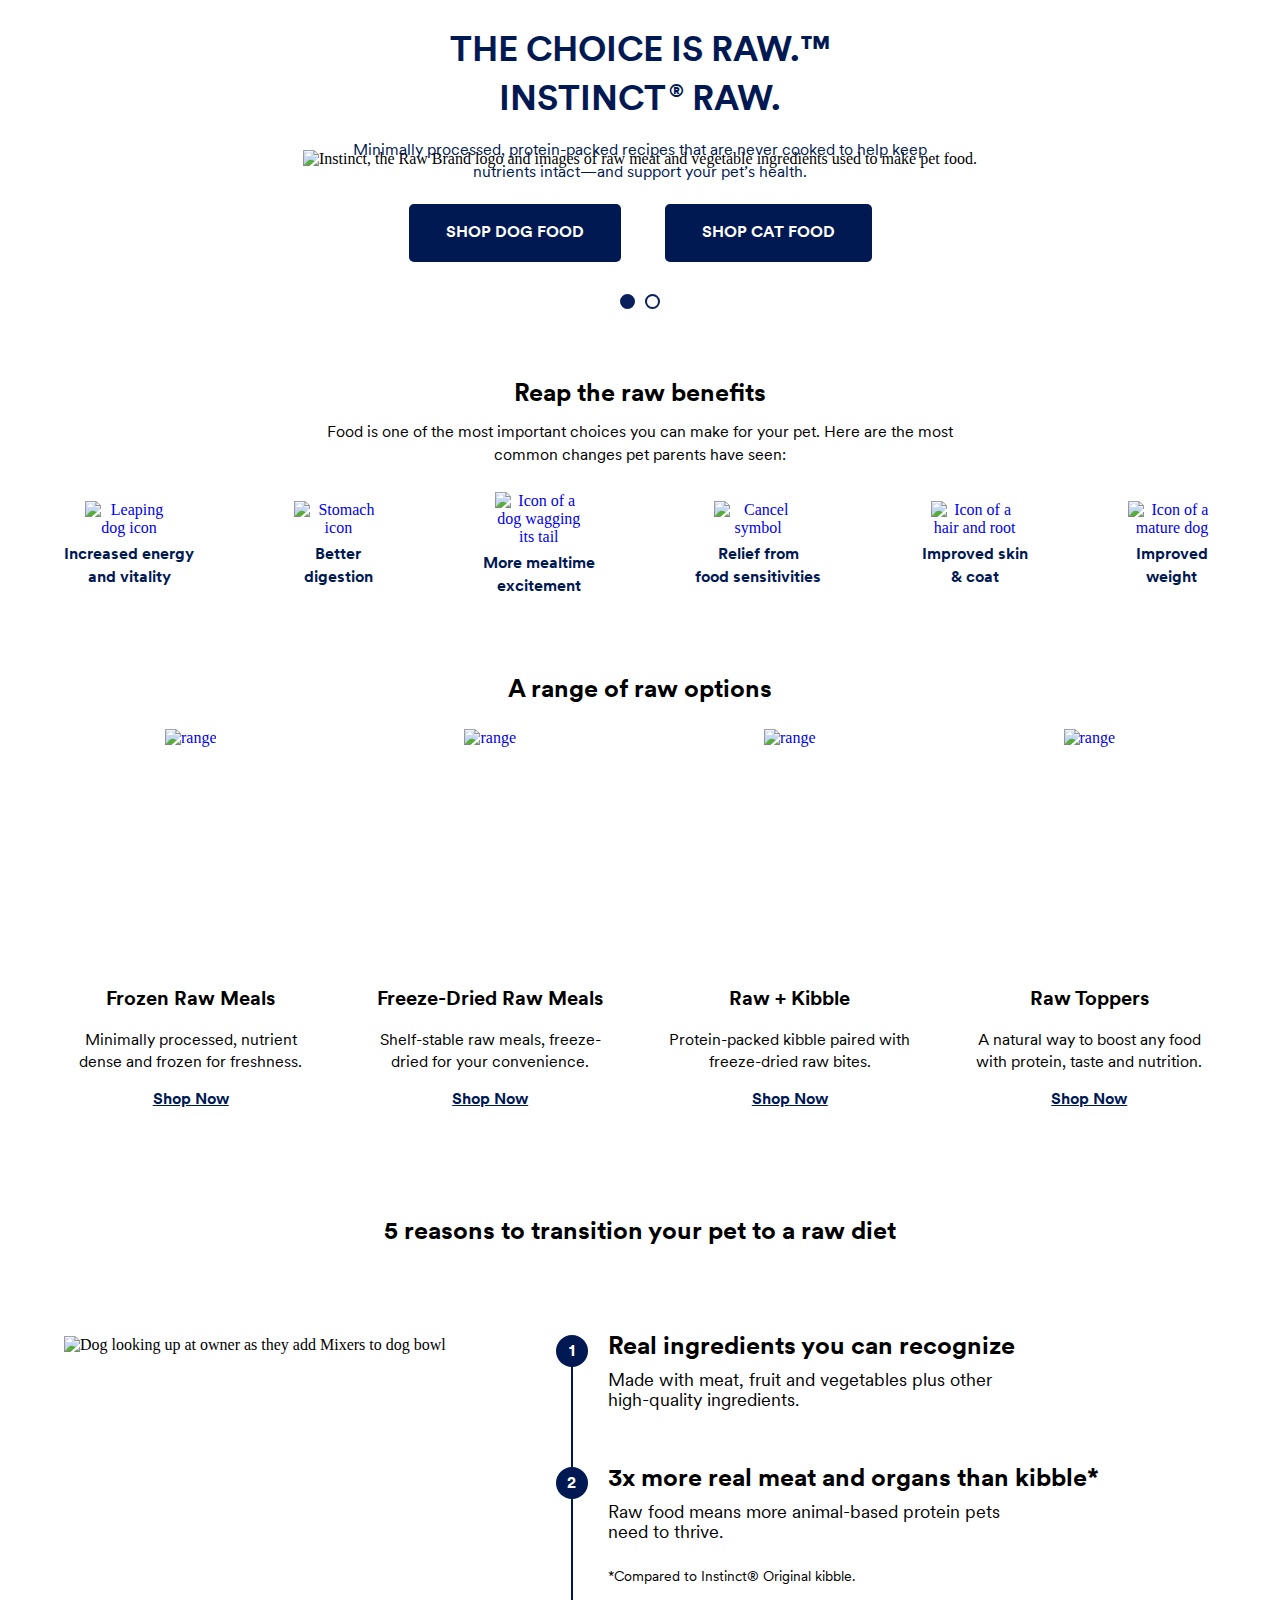
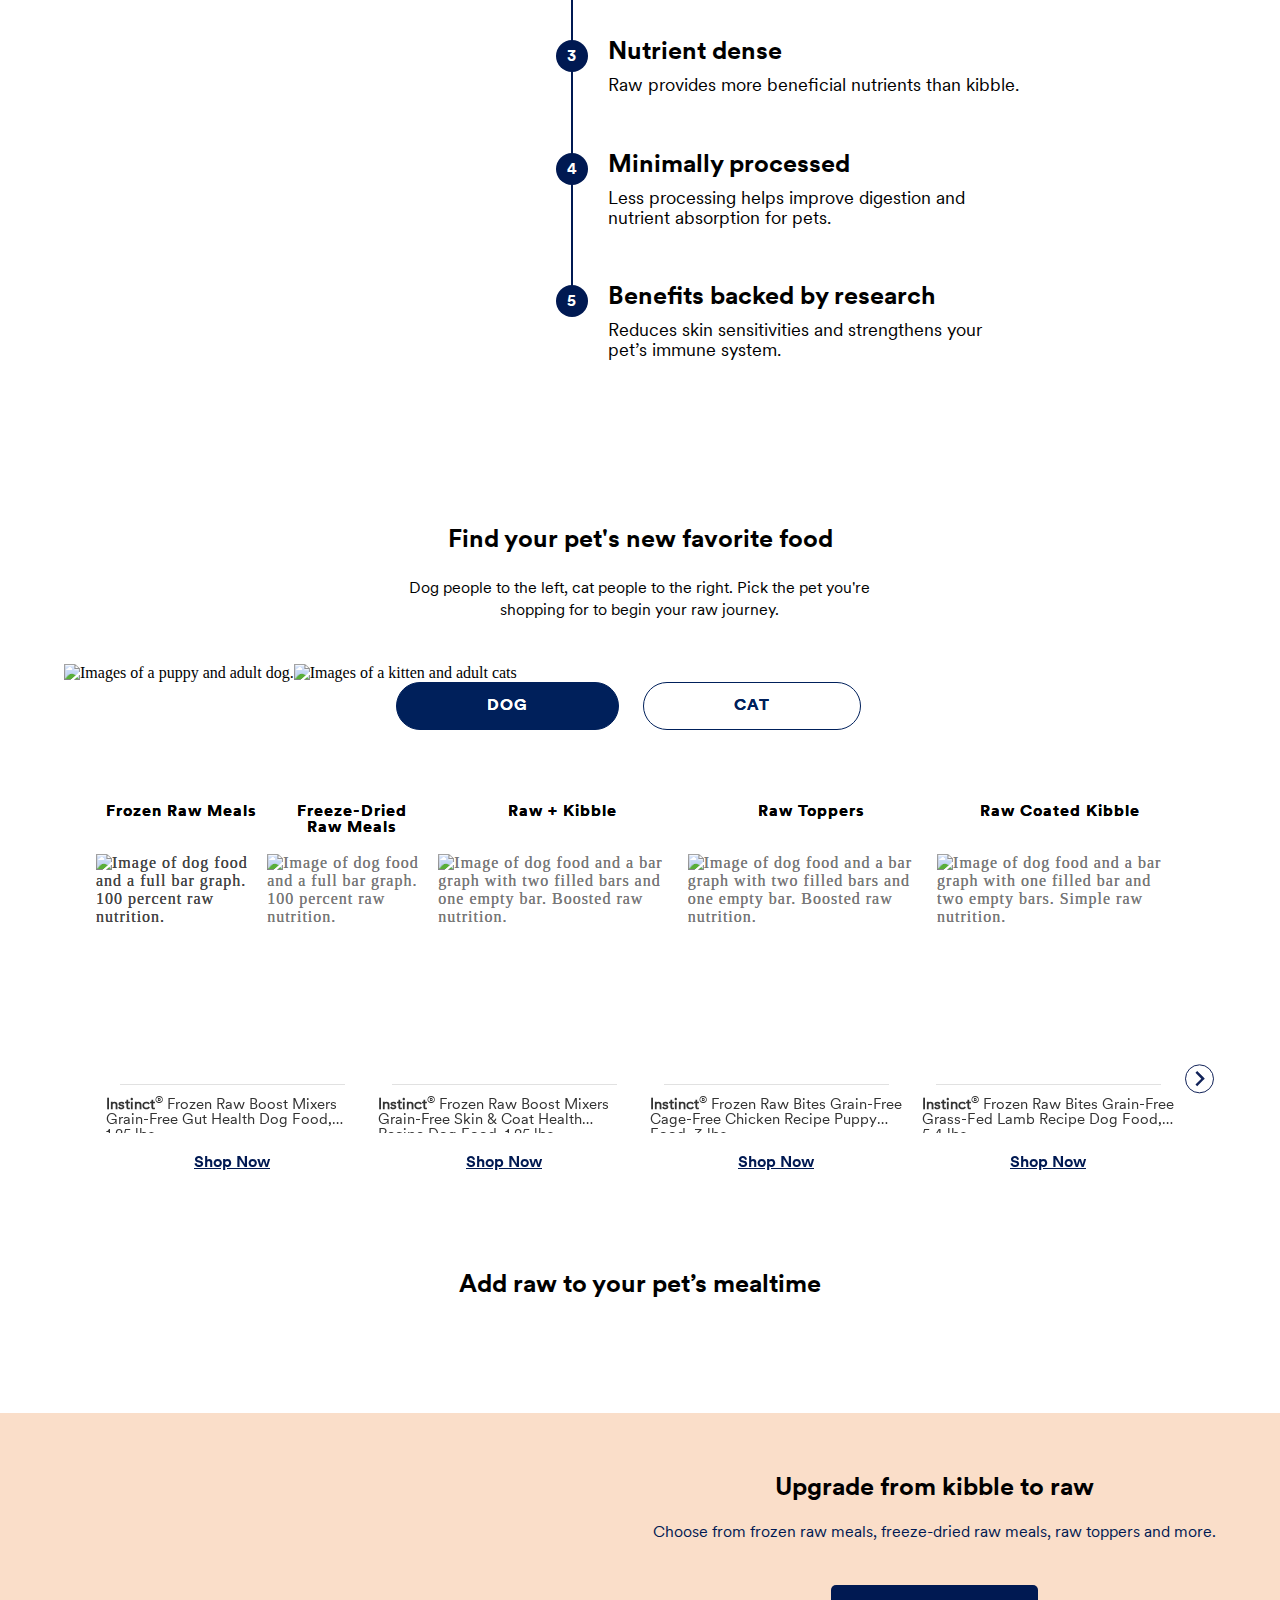
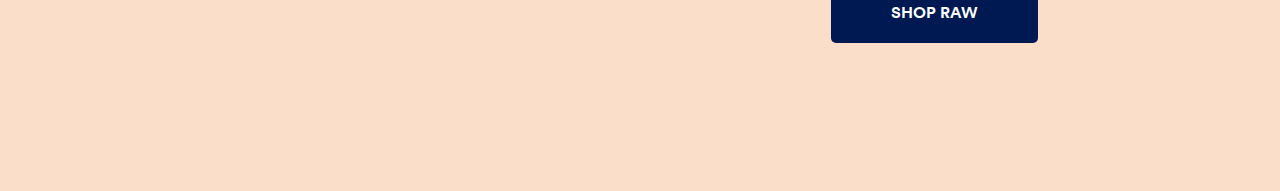
==== commit 058e0d1a: "Register ball superscripted" ====
--- a/index.html
+++ b/index.html
@@ -35,7 +35,7 @@
                             <img src="https://assets.petco.com/petco/image/upload/f_auto,q_auto/instinct-Instinct_TRB_PrimaryLogo_RGB"
                                 alt="">
                         </div>
-                        <div class="content-wrapper__title">THE CHOICE <span>IS RAW.<sup>™</sup><br></span> <div class="sup-script">INSTINCT<sup>®</sup></div> RAW.
+                        <div class="content-wrapper__title">THE CHOICE <span>IS RAW.&trade;<br></span> <div class="sup-script">INSTINCT<sup>&reg;</sup></div> RAW.
                         </div>
                         <div class="content-wrapper__sub-title">Minimally processed, protein-packed recipes that are
                             never cooked to help keep nutrients intact—and support your pet’s health.</div>
--- a/styles.css
+++ b/styles.css
@@ -690,7 +690,7 @@
     }
 
     .citrus-instinct-pov .citrus-instinct-pov-carousel .citrus-instinct-pov-carousel__inner--item .content-wrapper__title sup{
-        font-size: 20px;
+        font-size: 18px;
         vertical-align: revert;
     }
 
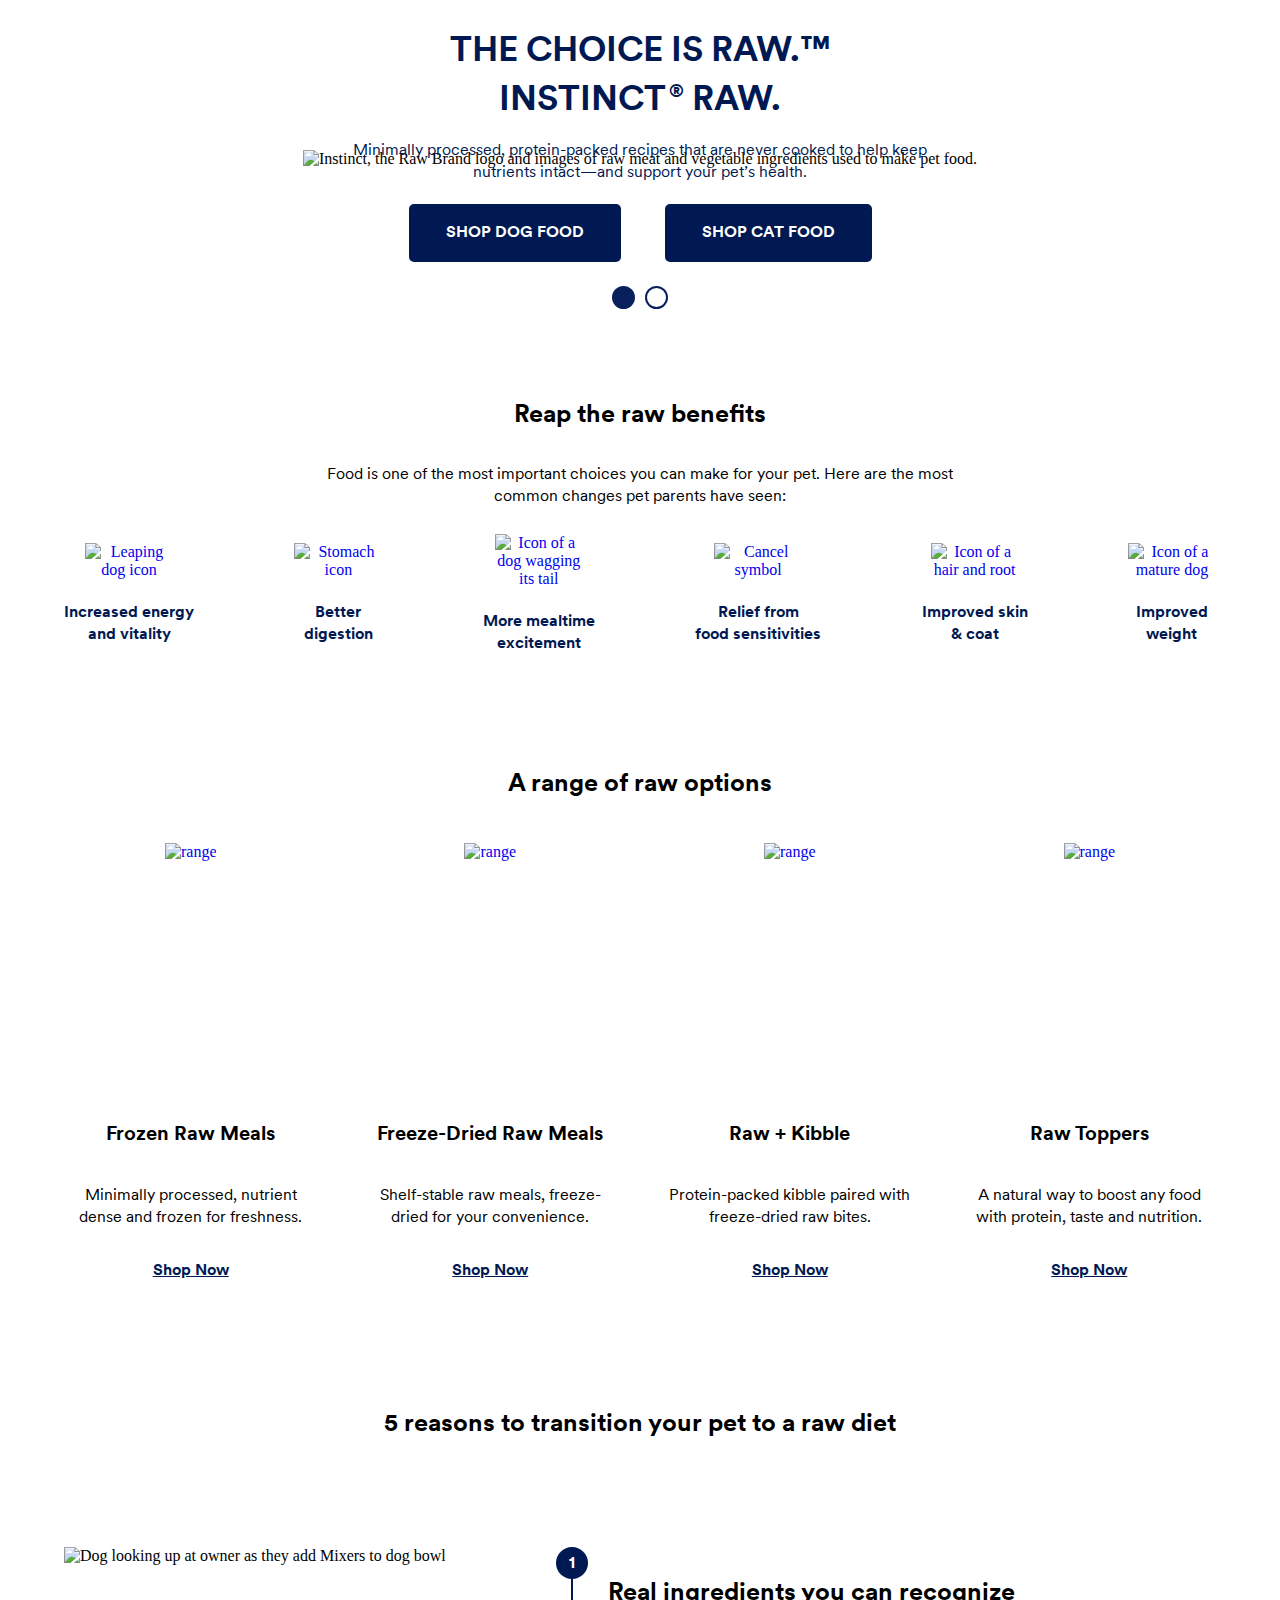
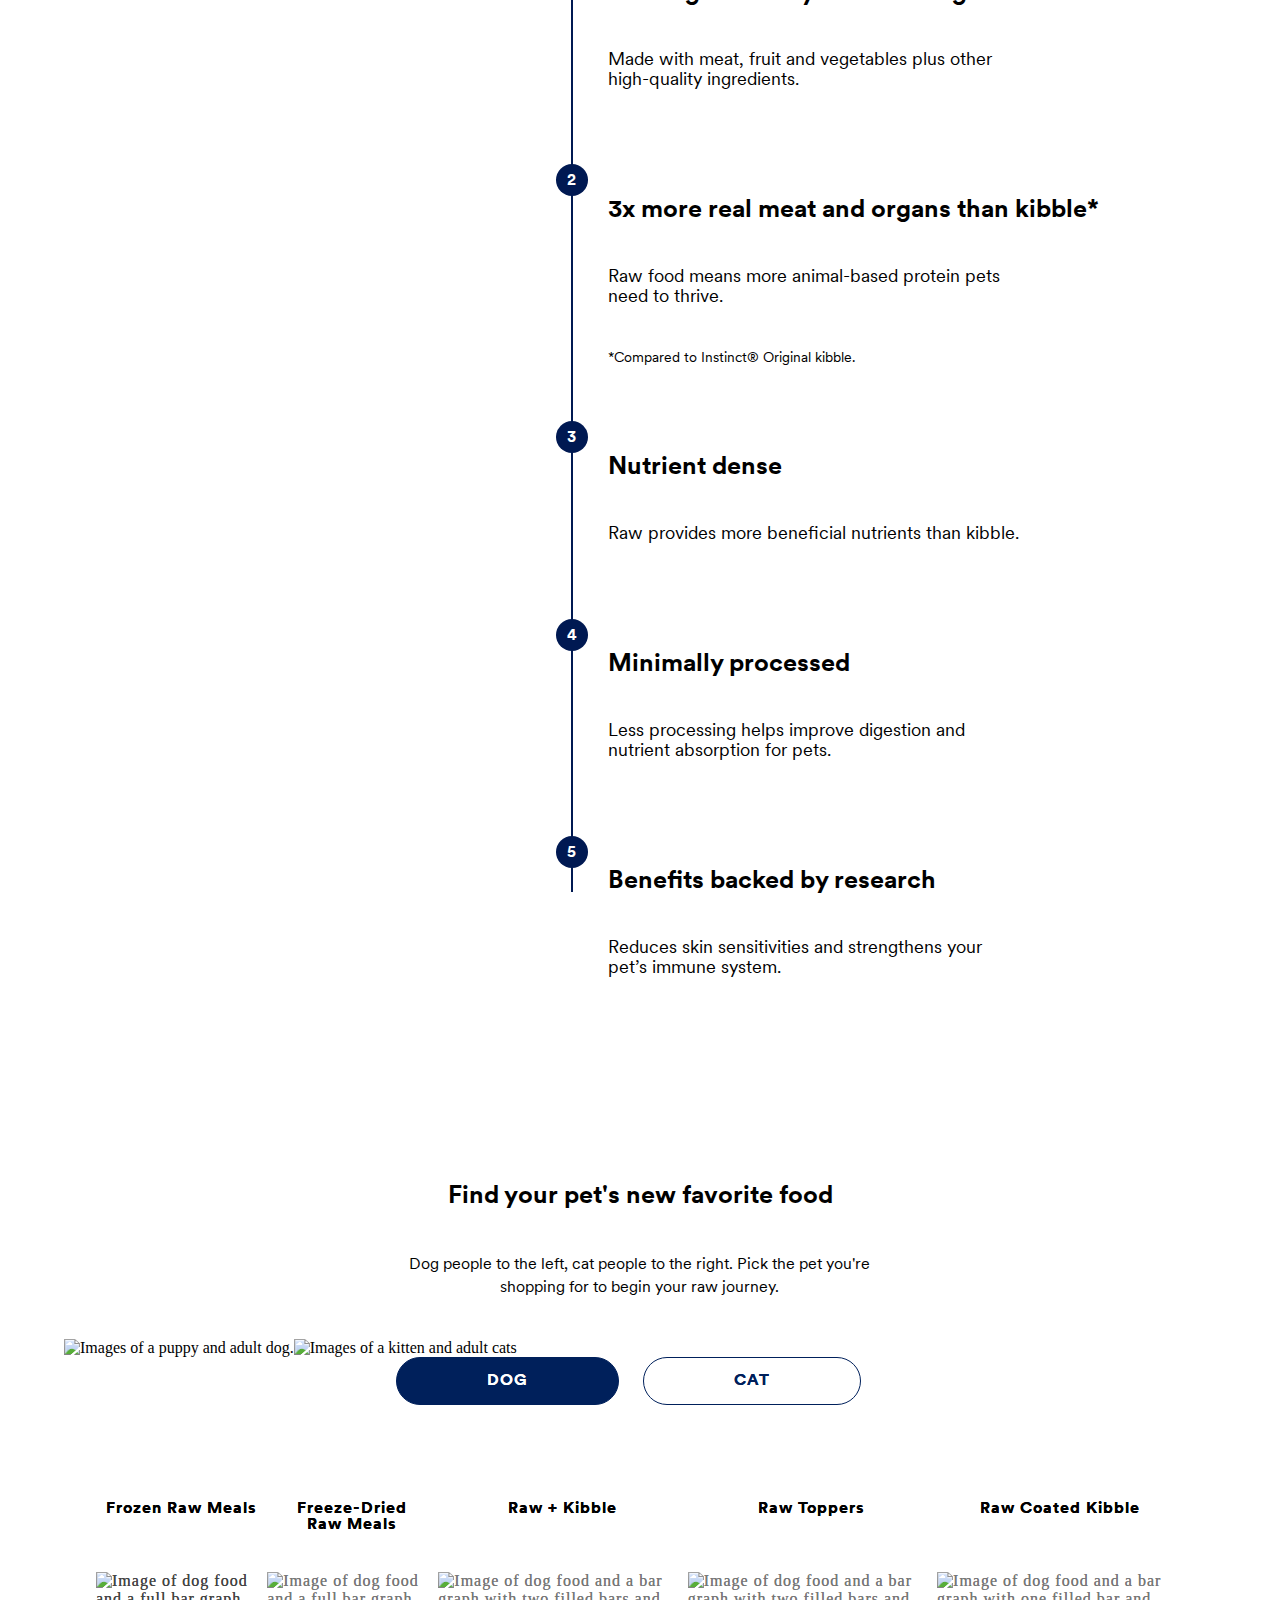
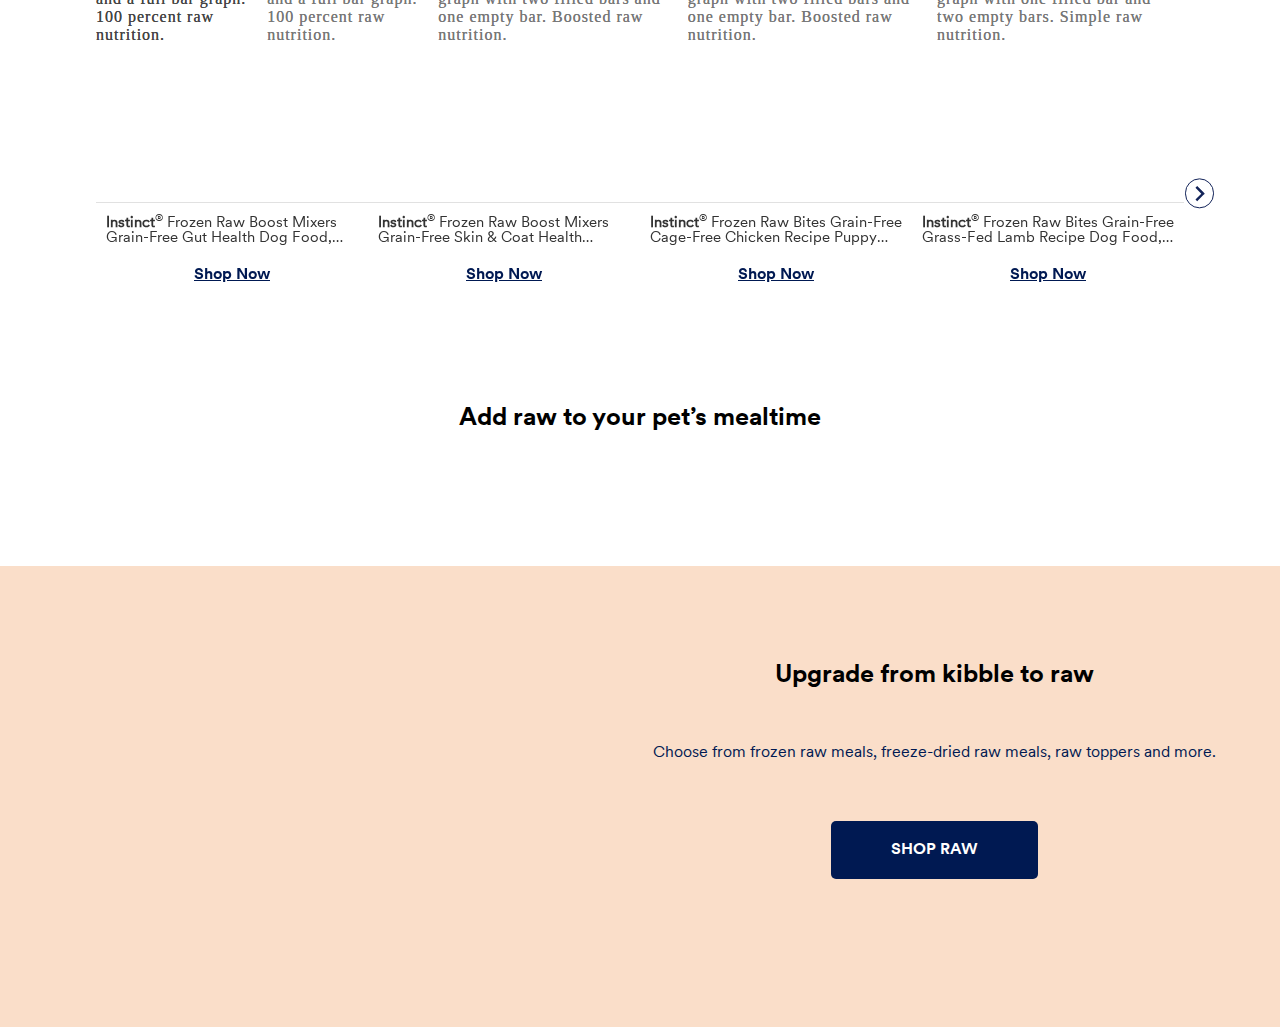
==== commit 2ba76235: "anthony revission done" ====
--- a/index.html
+++ b/index.html
@@ -1,2118 +1,2117 @@
 <!DOCTYPE html>
 <html lang="en">
+
 <head>
     <meta charset="UTF-8">
     <meta http-equiv="X-UA-Compatible" content="IE=edge">
     <meta name="viewport" content="width=device-width, initial-scale=1.0">
     <title>Instinct Raw Pet Food | Petco</title>
-    <meta name="description" content="Shop Instinct raw dog food, raw cat food, freeze-dried meals, and more at Petco. Learn benefits of a raw pet diet and how to transition to raw pet food." >
-    
+    <meta name="description"
+        content="Shop Instinct raw dog food, raw cat food, freeze-dried meals, and more at Petco. Learn benefits of a raw pet diet and how to transition to raw pet food.">
+
     <link rel="stylesheet" type="text/css" href="styles.css" />
 
 
 </head>
+
 <body>
-   <!-- Markup Start -->
-   <div class="all-overflow">
-    <!--===============================================================
+    <!-- Markup Start -->
+    <div class="all-overflow">
+        <!--===============================================================
                         start banner area
 ====================================================================-->
-    <section class="citrus-instinct-pov">
-        <div class="citrus-instinct-pov-carousel citrus_instinct_carousel">
-            <div class="citrus-instinct-pov-carousel__inner citrus_instinct_carousel-inner">
-                <!-- POV 01 -->
-                <div class="citrus-instinct-pov-carousel__inner--item citrus_instinct_carousel-item">
-                    <div class="content-wrapper citrus-instinct-flex">
-                        <div class="content-wrapper__pov-img">
-                            <img class="m-hide"
-                                src="https://assets.petco.com/petco/image/upload/f_auto,q_auto/instinct-banner1"
-                                alt="Instinct, the Raw Brand logo and images of raw meat and vegetable ingredients used to make pet food." />
-                            <img class="d-hide"
-                                src="https://assets.petco.com/petco/image/upload/f_auto,q_auto/citrus-instinct-pov1_MOB.jpg"
-                                alt="Instinct, the Raw Brand logo and images of raw meat and vegetable ingredients used to make pet food." />
+        <section class="citrus-instinct-pov">
+            <div class="citrus-instinct-pov-carousel citrus_instinct_carousel">
+                <div class="citrus-instinct-pov-carousel__inner citrus_instinct_carousel-inner">
+                    <!-- POV 01 -->
+                    <div class="citrus-instinct-pov-carousel__inner--item citrus_instinct_carousel-item">
+                        <div class="content-wrapper citrus-instinct-flex">
+                            <div class="content-wrapper__pov-img">
+                                <img class="m-hide"
+                                    src="https://assets.petco.com/petco/image/upload/f_auto,q_auto/instinct-banner1"
+                                    alt="Instinct, the Raw Brand logo and images of raw meat and vegetable ingredients used to make pet food." />
+                                <img class="d-hide"
+                                    src="https://assets.petco.com/petco/image/upload/f_auto,q_auto/citrus-instinct-pov1_MOB"
+                                    alt="Instinct, the Raw Brand logo and images of raw meat and vegetable ingredients used to make pet food." />
+                            </div>
+                            <div class="content-wrapper__logo citrus-instinct-flex">
+                                <img src="https://assets.petco.com/petco/image/upload/f_auto,q_auto/instinct-Instinct_TRB_PrimaryLogo_RGB"
+                                    alt="">
+                            </div>
+                            <div class="content-wrapper__title">THE CHOICE <span>IS RAW.&trade;<br></span>
+                                <div class="sup-script">INSTINCT<sup>&reg;</sup></div> RAW.
+                            </div>
+                            <div class="content-wrapper__sub-title">Minimally processed, protein-packed recipes that are
+                                never cooked to help keep nutrients intact—and support your pet’s health.</div>
+                            <div class="content-wrapper__cta">
+                                <a href="https://www.petco.com/shop/en/petcostore/brand/instinct/dog"
+                                    manual_cm_sp="sponsoredbrandpage:instinct:herobanner:1:thechoiceisraw:shopdogfood"
+                                    onclick="clickTrackLink(this);">Shop dog food</a>
+                                <a href="https://www.petco.com/shop/en/petcostore/brand/instinct/cat"
+                                    manual_cm_sp="sponsoredbrandpage:instinct:herobanner:1:thechoiceisraw:shopcatfood"
+                                    onclick="clickTrackLink(this);">Shop cat food</a>
+                            </div>
                         </div>
-                        <div class="content-wrapper__logo citrus-instinct-flex">
-                            <img src="https://assets.petco.com/petco/image/upload/f_auto,q_auto/instinct-Instinct_TRB_PrimaryLogo_RGB"
-                                alt="">
-                        </div>
-                        <div class="content-wrapper__title">THE CHOICE <span>IS RAW.&trade;<br></span> <div class="sup-script">INSTINCT<sup>&reg;</sup></div> RAW.
-                        </div>
-                        <div class="content-wrapper__sub-title">Minimally processed, protein-packed recipes that are
-                            never cooked to help keep nutrients intact—and support your pet’s health.</div>
-                        <div class="content-wrapper__cta">
-                            <a href="https://www.petco.com/shop/en/petcostore/brand/instinct/dog"
-                                manual_cm_sp="sponsoredbrandpage:instinct:herobanner:1:thechoiceisraw:shopdogfood"
-                                onclick="clickTrackLink(this);">Shop dog food</a>
-                            <a href="https://www.petco.com/shop/en/petcostore/brand/instinct/cat"
-                                manual_cm_sp="sponsoredbrandpage:instinct:herobanner:1:thechoiceisraw:shopcatfood"
-                                onclick="clickTrackLink(this);">Shop cat food</a>
+                    </div>
+                    <!-- POV 02 -->
+                    <div class="citrus-instinct-pov-carousel__inner--item citrus_instinct_carousel-item pov2">
+                        <div class="content-wrapper citrus-instinct-flex">
+                            <div class="content-wrapper__pov-img">
+                                <img class="m-hide"
+                                    src="https://assets.petco.com/petco/image/upload/f_auto,q_auto/instinct-POV2"
+                                    alt="Snowflake icon and images of frozen, raw pet food and associated ingredients" />
+                                <img class="d-hide"
+                                    src="https://assets.petco.com/petco/image/upload/f_auto,q_auto/citrus-instinct-pov2_MOB"
+                                    alt="Snowflake icon and images of frozen, raw pet food and associated ingredients" />
+                            </div>
+                            <div class="content-wrapper__logo citrus-instinct-flex">
+                                <img src="https://assets.petco.com/petco/image/upload/f_auto,q_auto/instinct-Instinct_TRB_PrimaryLogo_RGB"
+                                    alt="">
+                            </div>
+                            <div class="content-wrapper__title pov2-flawk"><img
+                                    src="https://assets.petco.com/petco/image/upload/f_auto,q_auto/instinct-Snowflake-for-Frozen-white">
+                                FROZEN RAW</div>
+                            <div class="content-wrapper__sub-title">The ingredients are frozen at their peak and never
+                                cooked, preserving their natural nutrients.</div>
+                            <div class="content-wrapper__cta">
+                                <a href="https://www.petco.com/shop/en/petcostore/category/trending-shops/instinct-form-breakdown/instinct-frozen-raw/instinct-frozen-raw-dog-food"
+                                    manual_cm_sp="sponsoredbrandpage:instinct:herobanner:2:frozenraw:shopdogfood"
+                                    onclick="clickTrackLink(this);">Shop dog food</a>
+                                <a href="https://www.petco.com/shop/en/petcostore/category/trending-shops/instinct-form-breakdown/instinct-frozen-raw/instinct-frozen-raw-cat-food"
+                                    manual_cm_sp="sponsoredbrandpage:instinct:herobanner:2:frozenraw:shopcatfood"
+                                    onclick="clickTrackLink(this);">Shop cat food</a>
+                            </div>
                         </div>
                     </div>
                 </div>
-                <!-- POV 02 -->
-                <div class="citrus-instinct-pov-carousel__inner--item citrus_instinct_carousel-item pov2">
-                    <div class="content-wrapper citrus-instinct-flex">
-                        <div class="content-wrapper__pov-img">
-                            <img class="m-hide"
-                                src="https://assets.petco.com/petco/image/upload/f_auto,q_auto/instinct-POV2"
-                                alt="Snowflake icon and images of frozen, raw pet food and associated ingredients" />
-                            <img class="d-hide"
-                                src="https://assets.petco.com/petco/image/upload/f_auto,q_auto/citrus-instinct-pov2_MOB.jpg"
-                                alt="Snowflake icon and images of frozen, raw pet food and associated ingredients" />
+                <div class="citrus_instinct_carousel-controls">
+                    <span class="prev"></span>
+                    <span class="next"></span>
+                </div>
+                <div class="citrus_instinct_carousel-indicators"></div>
+            </div>
+        </section>
+
+        <!--===============================================================
+                        End banner area
+====================================================================-->
+
+        <!--===============================================================
+                        start Reap the raw benefits area
+====================================================================-->
+        <section class="benefits-area">
+            <div class="custom-container">
+                <!-- common heading -->
+                <div class="common-heading">
+                    <h2>Reap the raw benefits</h2>
+                    <p>Food is one of the most important choices you can make for your pet. Here are the most common
+                        changes pet parents have seen:</p>
+                </div>
+                <!-- common heading -->
+                <div class="benefits-icon-flex">
+                    <a href="https://www.petco.com/shop/en/petcostore/brand/instinct" manual_cm_sp=""
+                        onclick="clickTrackLink(this);">
+                        <!-- single item -->
+                        <div class="benefits-single-item">
+                            <div class="benefits-single-item__content">
+                                <img src="https://assets.petco.com/petco/image/upload/f_auto,q_auto/instinct-r1"
+                                    alt="Leaping dog icon" />
+                                <p>Increased energy <span>and vitality</span></p>
+                            </div>
                         </div>
-                        <div class="content-wrapper__logo citrus-instinct-flex">
-                            <img src="https://assets.petco.com/petco/image/upload/f_auto,q_auto/instinct-Instinct_TRB_PrimaryLogo_RGB"
-                                alt="">
+                        <!-- single item -->
+                        <div class="benefits-single-item">
+                            <div class="benefits-single-item__content">
+                                <img src="https://assets.petco.com/petco/image/upload/f_auto,q_auto/instinct-r2"
+                                    alt="Stomach icon" />
+                                <p>Better<span>digestion </span></p>
+                            </div>
                         </div>
-                        <div class="content-wrapper__title pov2-flawk"><img
-                                src="https://assets.petco.com/petco/image/upload/f_auto,q_auto/instinct-Snowflake-for-Frozen-white">
-                            FROZEN RAW</div>
-                        <div class="content-wrapper__sub-title">The ingredients are frozen at their peak and never
-                            cooked, preserving their natural nutrients.</div>
-                        <div class="content-wrapper__cta">
-                            <a href="https://www.petco.com/shop/en/petcostore/category/trending-shops/instinct-form-breakdown/instinct-frozen-raw/instinct-frozen-raw-dog-food"
-                                manual_cm_sp="sponsoredbrandpage:instinct:herobanner:2:frozenraw:shopdogfood"
-                                onclick="clickTrackLink(this);">Shop dog food</a>
-                            <a href="https://www.petco.com/shop/en/petcostore/category/trending-shops/instinct-form-breakdown/instinct-frozen-raw/instinct-frozen-raw-cat-food"
-                                manual_cm_sp="sponsoredbrandpage:instinct:herobanner:2:frozenraw:shopcatfood"
-                                onclick="clickTrackLink(this);">Shop cat food</a>
+                        <!-- single item -->
+                        <div class="benefits-single-item">
+                            <div class="benefits-single-item__content">
+                                <img src="https://assets.petco.com/petco/image/upload/f_auto,q_auto/instinct-r3"
+                                    alt="Icon of a dog wagging its tail" />
+                                <p>More mealtime <span>excitement </span></p>
+                            </div>
+                        </div>
+                        <!-- single item -->
+                        <div class="benefits-single-item">
+                            <div class="benefits-single-item__content">
+                                <img src="https://assets.petco.com/petco/image/upload/f_auto,q_auto/instinct-r4"
+                                    alt="Cancel symbol" />
+                                <p>Relief from <span>food sensitivities </span></p>
+                            </div>
+                        </div>
+                        <!-- single item -->
+                        <div class="benefits-single-item">
+                            <div class="benefits-single-item__content">
+                                <img src="https://assets.petco.com/petco/image/upload/f_auto,q_auto/instinct-r5"
+                                    alt="Icon of a hair and root" />
+                                <p>Improved skin <span>& coat </span></p>
+                            </div>
+                        </div>
+                        <!-- single item -->
+                        <div class="benefits-single-item">
+                            <div class="benefits-single-item__content">
+                                <img src="https://assets.petco.com/petco/image/upload/f_auto,q_auto/instinct-r6"
+                                    alt="Icon of a mature dog" />
+                                <p>Improved <span>weight </span></p>
+                            </div>
+                        </div>
+                    </a>
+                </div>
+            </div>
+        </section>
+        <!--===============================================================
+                        End Reap the raw benefits area
+====================================================================-->
+
+        <!--===============================================================
+                        start range area
+====================================================================-->
+        <section class="range-area">
+            <div class="custom-container">
+                <!-- common heading -->
+                <div class="common-heading">
+                    <h2>A range of raw options</h2>
+                </div>
+                <!-- common heading -->
+                <!-- desktop view -->
+                <div class="desktop-view">
+                    <div class="range-main-content-flex">
+                        <!-- single item -->
+                        <div class="range-main-single">
+                            <div class="range-main-img">
+                                <a href="https://www.petco.com/shop/en/petcostore/category/trending-shops/instinct-form-breakdown/instinct-frozen-raw"
+                                    manual_cm_sp="sponsoredbrandpage:instinct:rangeofoptions:1:frozenrawmeals:product"
+                                    onclick="clickTrackLink(this);"><img
+                                        src="https://assets.petco.com/petco/image/upload/f_auto,q_auto/instinct-p1"
+                                        alt="range" /></a>
+                            </div>
+                            <a href="javascript:void(0)" manual_cm_sp="" onclick="clickTrackLink(this);">
+                                <h3>Frozen Raw Meals</h3>
+                            </a>
+                            <p>Minimally processed, nutrient dense and frozen for freshness.</p>
+                            <div class="shop-btn">
+                                <a href="https://www.petco.com/shop/en/petcostore/category/trending-shops/instinct-form-breakdown/instinct-frozen-raw"
+                                    manual_cm_sp="sponsoredbrandpage:instinct:rangeofoptions:1:frozenrawmeals:shopnow"
+                                    onclick="clickTrackLink(this);">Shop Now</a>
+                            </div>
+                        </div>
+                        <!-- single item -->
+                        <div class="range-main-single">
+                            <div class="range-main-img">
+                                <a href="https://www.petco.com/shop/en/petcostore/category/trending-shops/instinct-form-breakdown/instinct-freeze-dried-raw-meals"
+                                    manual_cm_sp="sponsoredbrandpage:instinct:rangeofoptions:2:freezedriedraw:product"
+                                    onclick="clickTrackLink(this);"><img
+                                        src="https://assets.petco.com/petco/image/upload/f_auto,q_auto/instinct-p2"
+                                        alt="range" /></a>
+                            </div>
+                            <a href="javascript:void(0)" manual_cm_sp="" onclick="clickTrackLink(this);">
+                                <h3>Freeze-Dried Raw Meals</h3>
+                            </a>
+                            <p>Shelf-stable raw meals, freeze-dried for your convenience.</p>
+                            <div class="shop-btn">
+                                <a href="https://www.petco.com/shop/en/petcostore/category/trending-shops/instinct-form-breakdown/instinct-freeze-dried-raw-meals"
+                                    manual_cm_sp="sponsoredbrandpage:instinct:rangeofoptions:2:freezedriedraw:shopnow"
+                                    onclick="clickTrackLink(this);">Shop Now</a>
+                            </div>
+                        </div>
+                        <!-- single item -->
+                        <div class="range-main-single">
+                            <div class="range-main-img">
+                                <a href="https://www.petco.com/shop/en/petcostore/category/trending-shops/instinct-form-breakdown/instinct-raw-boost-kilbble"
+                                    manual_cm_sp="sponsoredbrandpage:instinct:rangeofoptions:3:rawkibble:product"
+                                    onclick="clickTrackLink(this);"><img
+                                        src="https://assets.petco.com/petco/image/upload/f_auto,q_auto/instinct-p3"
+                                        alt="range" /></a>
+                            </div>
+                            <a href="javascript:void(0)" manual_cm_sp="" onclick="clickTrackLink(this);">
+                                <h3>Raw + Kibble</h3>
+                            </a>
+                            <p>Protein-packed kibble paired with freeze-dried raw bites.</p>
+                            <div class="shop-btn">
+                                <a href="https://www.petco.com/shop/en/petcostore/category/trending-shops/instinct-form-breakdown/instinct-raw-boost-kilbble"
+                                    manual_cm_sp="sponsoredbrandpage:instinct:rangeofoptions:3:rawkibble:shopnow"
+                                    onclick="clickTrackLink(this);">Shop Now</a>
+                            </div>
+                        </div>
+                        <!-- single item -->
+                        <div class="range-main-single">
+                            <div class="range-main-img">
+                                <a href="https://www.petco.com/shop/en/petcostore/category/trending-shops/instinct-form-breakdown/instinct-raw-boost-mixers"
+                                    manual_cm_sp="sponsoredbrandpage:instinct:rangeofoptions:4:rawtoppers:product"
+                                    onclick="clickTrackLink(this);"><img
+                                        src="https://assets.petco.com/petco/image/upload/f_auto,q_auto/instinct-p4"
+                                        alt="range" /></a>
+                            </div>
+                            <a href="javascript:void(0)" manual_cm_sp="" onclick="clickTrackLink(this);">
+                                <h3>Raw Toppers</h3>
+                            </a>
+                            <p>A natural way to boost any food with protein, taste and nutrition.</p>
+                            <div class="shop-btn">
+                                <a href="https://www.petco.com/shop/en/petcostore/category/trending-shops/instinct-form-breakdown/instinct-raw-boost-mixers"
+                                    manual_cm_sp="sponsoredbrandpage:instinct:rangeofoptions:4:rawtoppers:shopnow"
+                                    onclick="clickTrackLink(this);">Shop Now</a>
+                            </div>
+                        </div>
+                    </div>
+                </div>
+                <!-- mobile view -->
+                <div class="mobile-view">
+                    <div class="range-main-content-flex range-main-content-flexx splide">
+                        <div class="splide__track">
+                            <div class="splide__list">
+                                <!-- single item -->
+                                <div class="range-main-single splide__slide">
+                                    <div class="range-main-img">
+                                        <a href="javascript:void(0)" manual_cm_sp=""
+                                            onclick="clickTrackLink(this);"><img
+                                                src="https://assets.petco.com/petco/image/upload/f_auto,q_auto/instinct-p1"
+                                                alt="range" /></a>
+                                    </div>
+                                    <a href="javascript:void(0)" manual_cm_sp="" onclick="clickTrackLink(this);">
+                                        <h3>Frozen Raw Meals</h3>
+                                    </a>
+                                    <p>Minimally processed, nutrient dense and frozen for freshness.</p>
+                                    <div class="shop-btn">
+                                        <a href="https://www.petco.com/shop/en/petcostore/category/trending-shops/instinct-form-breakdown/instinct-frozen-raw"
+                                            manual_cm_sp="sponsoredbrandpage:instinct:rangeofoptions:1:frozenrawmeals:shopnow"
+                                            onclick="clickTrackLink(this);">Shop Now</a>
+                                    </div>
+                                </div>
+                                <!-- single item -->
+                                <div class="range-main-single splide__slide">
+                                    <div class="range-main-img">
+                                        <a href="javascript:void(0)" manual_cm_sp=""
+                                            onclick="clickTrackLink(this);"><img
+                                                src="https://assets.petco.com/petco/image/upload/f_auto,q_auto/instinct-p2"
+                                                alt="range" /></a>
+                                    </div>
+                                    <a href="javascript:void(0)" manual_cm_sp="" onclick="clickTrackLink(this);">
+                                        <h3>Freeze-Dried Raw Meals</h3>
+                                    </a>
+                                    <p>Shelf-stable raw meals, freeze-dried for your convenience.</p>
+                                    <div class="shop-btn">
+                                        <a href="https://www.petco.com/shop/en/petcostore/category/trending-shops/instinct-form-breakdown/instinct-freeze-dried-raw-meals"
+                                            manual_cm_sp="sponsoredbrandpage:instinct:rangeofoptions:2:freezedriedraw:shopnow"
+                                            onclick="clickTrackLink(this);">Shop Now</a>
+                                    </div>
+                                </div>
+                                <!-- single item -->
+                                <div class="range-main-single splide__slide">
+                                    <div class="range-main-img">
+                                        <a href="javascript:void(0)" manual_cm_sp=""
+                                            onclick="clickTrackLink(this);"><img
+                                                src="https://assets.petco.com/petco/image/upload/f_auto,q_auto/instinct-p3"
+                                                alt="range" /></a>
+                                    </div>
+                                    <a href="javascript:void(0)" manual_cm_sp="" onclick="clickTrackLink(this);">
+                                        <h3>Raw + Kibble</h3>
+                                    </a>
+                                    <p>Protein-packed kibble paired with freeze-dried raw bites.</p>
+                                    <div class="shop-btn">
+                                        <a href="https://www.petco.com/shop/en/petcostore/category/trending-shops/instinct-form-breakdown/instinct-raw-boost-kilbble"
+                                            manual_cm_sp="sponsoredbrandpage:instinct:rangeofoptions:3:rawkibble:shopnow"
+                                            onclick="clickTrackLink(this);">Shop Now</a>
+                                    </div>
+                                </div>
+                                <!-- single item -->
+                                <div class="range-main-single splide__slide">
+                                    <div class="range-main-img">
+                                        <a href="javascript:void(0)" manual_cm_sp=""
+                                            onclick="clickTrackLink(this);"><img
+                                                src="https://assets.petco.com/petco/image/upload/f_auto,q_auto/instinct-p4"
+                                                alt="range" /></a>
+                                    </div>
+                                    <a href="javascript:void(0)" manual_cm_sp="" onclick="clickTrackLink(this);">
+                                        <h3>Raw Toppers</h3>
+                                    </a>
+                                    <p>A natural way to boost any food with protein, taste and nutrition.</p>
+                                    <div class="shop-btn">
+                                        <a href="https://www.petco.com/shop/en/petcostore/category/trending-shops/instinct-form-breakdown/instinct-raw-boost-mixers"
+                                            manual_cm_sp="sponsoredbrandpage:instinct:rangeofoptions:4:rawtoppers:shopnow"
+                                            onclick="clickTrackLink(this);">Shop Now</a>
+                                    </div>
+                                </div>
+                            </div>
                         </div>
                     </div>
                 </div>
             </div>
-            <div class="citrus_instinct_carousel-controls">
-                <span class="prev"></span>
-                <span class="next"></span>
-            </div>
-            <div class="citrus_instinct_carousel-indicators"></div>
-        </div>
-    </section>
-
-    <!--===============================================================
-                        End banner area
+        </section>
+
+        <!--===============================================================
+                        End range area
 ====================================================================-->
 
-    <!--===============================================================
-                        start Reap the raw benefits area
+        <!--===============================================================
+                        start transition pet area
 ====================================================================-->
-    <section class="benefits-area">
-        <div class="custom-container">
-            <!-- common heading -->
-            <div class="common-heading">
-                <h2>Reap the raw benefits</h2>
-                <p>Food is one of the most important choices you can make for your pet. Here are the most common
-                    changes pet parents have seen:</p>
-            </div>
-            <!-- common heading -->
-            <div class="benefits-icon-flex">
-                <a href="https://www.petco.com/shop/en/petcostore/brand/instinct" manual_cm_sp="" onclick="clickTrackLink(this);">
-                    <!-- single item -->
-                    <div class="benefits-single-item">
-                        <div class="benefits-single-item__content">
-                            <img src="https://assets.petco.com/petco/image/upload/f_auto,q_auto/instinct-r1"
-                                alt="Leaping dog icon" />
-                            <p>Increased energy <span>and vitality</span></p>
+        <section class="transition-pet-area">
+            <div class="custom-container">
+                <!-- common heading -->
+                <div class="common-heading">
+                    <h2>5 reasons to transition your pet to a raw diet</h2>
+                </div>
+                <!-- common heading -->
+                <div class="transition-pet-main-flex">
+                    <div class="transition-pet-left">
+                        <div class="transition-pet-inner-img">
+                            <img src="https://assets.petco.com/petco/image/upload/f_auto,q_auto/instinct-20170504_NaturesVariety_Instinct_top5"
+                                alt="Dog looking up at owner as they add Mixers to dog bowl" />
                         </div>
                     </div>
-                    <!-- single item -->
-                    <div class="benefits-single-item">
-                        <div class="benefits-single-item__content">
-                            <img src="https://assets.petco.com/petco/image/upload/f_auto,q_auto/instinct-r2"
-                                alt="Stomach icon" />
-                            <p>Better<span>digestion </span></p>
+                    <div class="transition-pet-right">
+                        <!-- single item -->
+                        <div class="transition-pet-list-item">
+                            <div class="transition-number">
+                                <span>1</span>
+                            </div>
+                            <div class="transition-number-content">
+                                <h4>Real ingredients you can recognize</h4>
+                                <p>Made with meat, fruit and vegetables plus other high-quality ingredients.</p>
+                            </div>
                         </div>
-                    </div>
-                    <!-- single item -->
-                    <div class="benefits-single-item">
-                        <div class="benefits-single-item__content">
-                            <img src="https://assets.petco.com/petco/image/upload/f_auto,q_auto/instinct-r3"
-                                alt="Icon of a dog wagging its tail" />
-                            <p>More mealtime <span>excitement </span></p>
+                        <!-- single item -->
+                        <div class="transition-pet-list-item">
+                            <div class="transition-number">
+                                <span>2</span>
+                            </div>
+                            <div class="transition-number-content">
+                                <h4>3x more real meat and organs than kibble*</h4>
+                                <p>Raw food means more animal-based protein pets need to thrive.</p>
+                                <small>*Compared to Instinct® Original kibble.</small>
+                            </div>
                         </div>
-                    </div>
-                    <!-- single item -->
-                    <div class="benefits-single-item">
-                        <div class="benefits-single-item__content">
-                            <img src="https://assets.petco.com/petco/image/upload/f_auto,q_auto/instinct-r4"
-                                alt="Cancel symbol" />
-                            <p>Relief from <span>food sensitivities </span></p>
+                        <!-- single item -->
+                        <div class="transition-pet-list-item">
+                            <div class="transition-number">
+                                <span>3</span>
+                            </div>
+                            <div class="transition-number-content">
+                                <h4>Nutrient dense</h4>
+                                <p>Raw provides more beneficial nutrients than kibble.</p>
+                            </div>
                         </div>
-                    </div>
-                    <!-- single item -->
-                    <div class="benefits-single-item">
-                        <div class="benefits-single-item__content">
-                            <img src="https://assets.petco.com/petco/image/upload/f_auto,q_auto/instinct-r5"
-                                alt="Icon of a hair and root" />
-                            <p>Improved skin <span>& coat </span></p>
+                        <!-- single item -->
+                        <div class="transition-pet-list-item">
+                            <div class="transition-number">
+                                <span>4</span>
+                            </div>
+                            <div class="transition-number-content">
+                                <h4>Minimally processed</h4>
+                                <p>Less processing helps improve digestion and nutrient absorption for pets.</p>
+                            </div>
                         </div>
-                    </div>
-                    <!-- single item -->
-                    <div class="benefits-single-item">
-                        <div class="benefits-single-item__content">
-                            <img src="https://assets.petco.com/petco/image/upload/f_auto,q_auto/instinct-r6"
-                                alt="Icon of a mature dog" />
-                            <p>Improved <span>weight </span></p>
-                        </div>
-                    </div>
-                </a>
-            </div>
-        </div>
-    </section>
-    <!--===============================================================
-                        End Reap the raw benefits area
-====================================================================-->
-
-    <!--===============================================================
-                        start range area
-====================================================================-->
-    <section class="range-area">
-        <div class="custom-container">
-            <!-- common heading -->
-            <div class="common-heading">
-                <h2>A range of raw options</h2>
-            </div>
-            <!-- common heading -->
-            <!-- desktop view -->
-            <div class="desktop-view">
-                <div class="range-main-content-flex">
-                    <!-- single item -->
-                    <div class="range-main-single">
-                        <div class="range-main-img">
-                            <a href="https://www.petco.com/shop/en/petcostore/category/trending-shops/instinct-form-breakdown/instinct-frozen-raw"
-                                manual_cm_sp="sponsoredbrandpage:instinct:rangeofoptions:1:frozenrawmeals:product"
-                                onclick="clickTrackLink(this);"><img
-                                    src="https://assets.petco.com/petco/image/upload/f_auto,q_auto/instinct-p1"
-                                    alt="range" /></a>
-                        </div>
-                        <a href="javascript:void(0)" manual_cm_sp="" onclick="clickTrackLink(this);">
-                            <h3>Frozen Raw Meals</h3>
-                        </a>
-                        <p>Minimally processed, nutrient dense and frozen for freshness.</p>
-                        <div class="shop-btn">
-                            <a href="https://www.petco.com/shop/en/petcostore/category/trending-shops/instinct-form-breakdown/instinct-frozen-raw"
-                                manual_cm_sp="sponsoredbrandpage:instinct:rangeofoptions:1:frozenrawmeals:shopnow"
-                                onclick="clickTrackLink(this);">Shop Now</a>
-                        </div>
-                    </div>
-                    <!-- single item -->
-                    <div class="range-main-single">
-                        <div class="range-main-img">
-                            <a href="https://www.petco.com/shop/en/petcostore/category/trending-shops/instinct-form-breakdown/instinct-freeze-dried-raw-meals"
-                                manual_cm_sp="sponsoredbrandpage:instinct:rangeofoptions:2:freezedriedraw:product"
-                                onclick="clickTrackLink(this);"><img
-                                    src="https://assets.petco.com/petco/image/upload/f_auto,q_auto/instinct-p2"
-                                    alt="range" /></a>
-                        </div>
-                        <a href="javascript:void(0)" manual_cm_sp="" onclick="clickTrackLink(this);">
-                            <h3>Freeze-Dried Raw Meals</h3>
-                        </a>
-                        <p>Shelf-stable raw meals, freeze-dried for your convenience.</p>
-                        <div class="shop-btn">
-                            <a href="https://www.petco.com/shop/en/petcostore/category/trending-shops/instinct-form-breakdown/instinct-freeze-dried-raw-meals"
-                                manual_cm_sp="sponsoredbrandpage:instinct:rangeofoptions:2:freezedriedraw:shopnow"
-                                onclick="clickTrackLink(this);">Shop Now</a>
-                        </div>
-                    </div>
-                    <!-- single item -->
-                    <div class="range-main-single">
-                        <div class="range-main-img">
-                            <a href="https://www.petco.com/shop/en/petcostore/category/trending-shops/instinct-form-breakdown/instinct-raw-boost-kilbble"
-                                manual_cm_sp="sponsoredbrandpage:instinct:rangeofoptions:3:rawkibble:product"
-                                onclick="clickTrackLink(this);"><img
-                                    src="https://assets.petco.com/petco/image/upload/f_auto,q_auto/instinct-p3"
-                                    alt="range" /></a>
-                        </div>
-                        <a href="javascript:void(0)" manual_cm_sp="" onclick="clickTrackLink(this);">
-                            <h3>Raw + Kibble</h3>
-                        </a>
-                        <p>Protein-packed kibble paired with freeze-dried raw bites.</p>
-                        <div class="shop-btn">
-                            <a href="https://www.petco.com/shop/en/petcostore/category/trending-shops/instinct-form-breakdown/instinct-raw-boost-kilbble"
-                                manual_cm_sp="sponsoredbrandpage:instinct:rangeofoptions:3:rawkibble:shopnow"
-                                onclick="clickTrackLink(this);">Shop Now</a>
-                        </div>
-                    </div>
-                    <!-- single item -->
-                    <div class="range-main-single">
-                        <div class="range-main-img">
-                            <a href="https://www.petco.com/shop/en/petcostore/category/trending-shops/instinct-form-breakdown/instinct-raw-boost-mixers"
-                                manual_cm_sp="sponsoredbrandpage:instinct:rangeofoptions:4:rawtoppers:product"
-                                onclick="clickTrackLink(this);"><img
-                                    src="https://assets.petco.com/petco/image/upload/f_auto,q_auto/instinct-p4"
-                                    alt="range" /></a>
-                        </div>
-                        <a href="javascript:void(0)" manual_cm_sp="" onclick="clickTrackLink(this);">
-                            <h3>Raw Toppers</h3>
-                        </a>
-                        <p>A natural way to boost any food with protein, taste and nutrition.</p>
-                        <div class="shop-btn">
-                            <a href="https://www.petco.com/shop/en/petcostore/category/trending-shops/instinct-form-breakdown/instinct-raw-boost-mixers"
-                                manual_cm_sp="sponsoredbrandpage:instinct:rangeofoptions:4:rawtoppers:shopnow"
-                                onclick="clickTrackLink(this);">Shop Now</a>
+                        <!-- single item -->
+                        <div class="transition-pet-list-item">
+                            <div class="transition-number">
+                                <span>5</span>
+                            </div>
+                            <div class="transition-number-content">
+                                <h4>Benefits backed by research</h4>
+                                <p>Reduces skin sensitivities and strengthens your pet’s immune system.</p>
+                            </div>
                         </div>
                     </div>
                 </div>
             </div>
-            <!-- mobile view -->
-            <div class="mobile-view">
-                <div class="range-main-content-flex range-main-content-flexx splide">
-                    <div class="splide__track">
-                        <div class="splide__list">
-                            <!-- single item -->
-                            <div class="range-main-single splide__slide">
-                                <div class="range-main-img">
-                                    <a href="javascript:void(0)" manual_cm_sp="" onclick="clickTrackLink(this);"><img
-                                            src="https://assets.petco.com/petco/image/upload/f_auto,q_auto/instinct-p1"
-                                            alt="range" /></a>
+        </section>
+        <!--===============================================================
+                        End transition pet area
+====================================================================-->
+
+        <!--===============================================================
+                        start find food area
+====================================================================-->
+        <section class="find-food-area">
+            <div class="custom-container find-container">
+                <!-- common heading -->
+                <div class="common-heading">
+                    <h2>Find your pet's new favorite food</h2>
+                    <p>Dog people to the left, cat people to the right. Pick the pet you're shopping for to begin your
+                        raw journey.</p>
+                </div>
+                <!-- common heading -->
+                <!-- food banner -->
+                <div class="cat-dog-desktop-view">
+                    <div class="cat-dog-banner">
+                        <div class="dog-img">
+                            <img src="https://assets.petco.com/petco/image/upload/f_auto,q_auto/instinct-dogt"
+                                alt="Images of a puppy and adult dog." />
+                        </div>
+                        <div class="dog-img">
+                            <img src="https://assets.petco.com/petco/image/upload/f_auto,q_auto/instinct-cat"
+                                alt="Images of a kitten and adult cats" />
+                        </div>
+                    </div>
+                </div>
+                <div class="cat-dog-mobile-view">
+                    <img src="https://assets.petco.com/petco/image/upload/f_auto,q_auto/instinct-dogVcat"
+                        alt="Images of a puppy and adult dog. Images of a kitten and adult cats" />
+                </div>
+                <!-- food banner -->
+
+                <!-- tab & slider content -->
+                <div class="citrus-tab">
+                    <div class="citrus-tab__list tab__list_top_btn">
+                        <!-- <div class="tab__item"><a href="javascript:void(0)" manual_cm_sp="" onclick="clickTrackLink(this);/shop/en/petcostore" manual_cm_sp="sponsoredbrandpage:instinct:findnewfavefood:1:dog:dog" onclick="clickTrackLink(this);">Dog</a></div>
+                    <div class="tab__item"><a href="javascript:void(0)" manual_cm_sp="" onclick="clickTrackLink(this);/shop/en/petcostore" manual_cm_sp="sponsoredbrandpage:instinct:findnewfavefood:1:cat:cat" onclick="clickTrackLink(this);">Cat</a></div> -->
+                        <div class="tab__item">Dog</div>
+                        <div class="tab__item">Cat</div>
+                    </div>
+                    <div class="citrus-tab__content">
+                        <div class="tab__content-item citrus-tab">
+                            <div class="citrus-tab__list tab__list_top_img_btn citrusFestivusTabId">
+                                <!-- Dog Tab 01 - Frozen Raw Meals -->
+                                <div class="tab__item">
+                                    <div class="catagory-line-main">
+                                        <h4>Frozen Raw Meals</h4>
+                                        <img class="normal"
+                                            src="https://assets.petco.com/petco/image/upload/f_auto,q_auto/instinct-Frozen-Raw-Meals_d"
+                                            alt=" Image of dog food and a full bar graph. 100 percent raw nutrition." />
+                                        <img class="active"
+                                            src="https://assets.petco.com/petco/image/upload/f_auto,q_auto/instinct-Frozen-Raw-Meals_d_selected"
+                                            alt=" Image of dog food and a full bar graph. 100 percent raw nutrition." />
+                                    </div>
                                 </div>
-                                <a href="javascript:void(0)" manual_cm_sp="" onclick="clickTrackLink(this);">
-                                    <h3>Frozen Raw Meals</h3>
-                                </a>
-                                <p>Minimally processed, nutrient dense and frozen for freshness.</p>
-                                <div class="shop-btn">
-                                    <a href="https://www.petco.com/shop/en/petcostore/category/trending-shops/instinct-form-breakdown/instinct-frozen-raw"
-                                        manual_cm_sp="sponsoredbrandpage:instinct:rangeofoptions:1:frozenrawmeals:shopnow"
-                                        onclick="clickTrackLink(this);">Shop Now</a>
+                                <!-- Dog Tab 02 - Freeze-Dried Raw Meals -->
+                                <div class="tab__item">
+                                    <div class="catagory-line-main">
+                                        <h4>Freeze-Dried <span>Raw Meals</span></h4>
+                                        <img class="normal"
+                                            src="https://assets.petco.com/petco/image/upload/f_auto,q_auto/instinct-Freeze-Dried--Raw-Meals_d"
+                                            alt="Image of dog food and a full bar graph. 100 percent raw nutrition." />
+                                        <img class="active"
+                                            src="https://assets.petco.com/petco/image/upload/f_auto,q_auto/instinct-Freeze-Dried--Raw-Meals_d_selected"
+                                            alt="Image of dog food and a full bar graph. 100 percent raw nutrition." />
+                                    </div>
                                 </div>
-                            </div>
-                            <!-- single item -->
-                            <div class="range-main-single splide__slide">
-                                <div class="range-main-img">
-                                    <a href="javascript:void(0)" manual_cm_sp="" onclick="clickTrackLink(this);"><img
-                                            src="https://assets.petco.com/petco/image/upload/f_auto,q_auto/instinct-p2"
-                                            alt="range" /></a>
+                                <!-- Dog Tab 03 - Raw + Kibble -->
+                                <div class="tab__item">
+                                    <div class="catagory-line-main">
+                                        <h4>Raw + Kibble</h4>
+                                        <img class="normal"
+                                            src="https://assets.petco.com/petco/image/upload/f_auto,q_auto/instinct-Raw-+-Kibble_d"
+                                            alt="Image of dog food and a bar graph with two filled bars and one empty bar. Boosted raw nutrition." />
+                                        <img class="active"
+                                            src="https://assets.petco.com/petco/image/upload/f_auto,q_auto/instinct-Raw-+-Kibble_d_selected"
+                                            alt="Image of dog food and a bar graph with two filled bars and one empty bar. Boosted raw nutrition." />
+                                    </div>
                                 </div>
-                                <a href="javascript:void(0)" manual_cm_sp="" onclick="clickTrackLink(this);">
-                                    <h3>Freeze-Dried Raw Meals</h3>
-                                </a>
-                                <p>Shelf-stable raw meals, freeze-dried for your convenience.</p>
-                                <div class="shop-btn">
-                                    <a href="https://www.petco.com/shop/en/petcostore/category/trending-shops/instinct-form-breakdown/instinct-freeze-dried-raw-meals"
-                                        manual_cm_sp="sponsoredbrandpage:instinct:rangeofoptions:2:freezedriedraw:shopnow"
-                                        onclick="clickTrackLink(this);">Shop Now</a>
+                                <!-- Dog Tab 04 - Raw Toppers -->
+                                <div class="tab__item">
+                                    <div class="catagory-line-main">
+                                        <h4>Raw Toppers</h4>
+                                        <img class="normal"
+                                            src="https://assets.petco.com/petco/image/upload/f_auto,q_auto/instinct-Raw Toppers_d"
+                                            alt="Image of dog food and a bar graph with two filled bars and one empty bar. Boosted raw nutrition." />
+                                        <img class="active"
+                                            src="https://assets.petco.com/petco/image/upload/f_auto,q_auto/instinct-Raw-Toppers_d_selected"
+                                            alt="Image of dog food and a bar graph with two filled bars and one empty bar. Boosted raw nutrition." />
+                                    </div>
                                 </div>
-                            </div>
-                            <!-- single item -->
-                            <div class="range-main-single splide__slide">
-                                <div class="range-main-img">
-                                    <a href="javascript:void(0)" manual_cm_sp="" onclick="clickTrackLink(this);"><img
-                                            src="https://assets.petco.com/petco/image/upload/f_auto,q_auto/instinct-p3"
-                                            alt="range" /></a>
+                                <!-- Dog Tab 05 - Raw Coated Kibble -->
+                                <div class="tab__item">
+                                    <div class="catagory-line-main">
+                                        <h4>Raw Coated Kibble</h4>
+                                        <img class="normal"
+                                            src="https://assets.petco.com/petco/image/upload/f_auto,q_auto/instinct-Raw Coated Kibble_d"
+                                            alt="Image of dog food and a bar graph with one filled bar and two empty bars. Simple raw nutrition." />
+                                        <img class="active"
+                                            src="https://assets.petco.com/petco/image/upload/f_auto,q_auto/instinct-Raw-Coated-Kibble_d_selected"
+                                            alt="Image of dog food and a bar graph with one filled bar and two empty bars. Simple raw nutrition." />
+                                    </div>
                                 </div>
-                                <a href="javascript:void(0)" manual_cm_sp="" onclick="clickTrackLink(this);">
-                                    <h3>Raw + Kibble</h3>
-                                </a>
-                                <p>Protein-packed kibble paired with freeze-dried raw bites.</p>
-                                <div class="shop-btn">
-                                    <a href="https://www.petco.com/shop/en/petcostore/category/trending-shops/instinct-form-breakdown/instinct-raw-boost-kilbble"
-                                        manual_cm_sp="sponsoredbrandpage:instinct:rangeofoptions:3:rawkibble:shopnow"
-                                        onclick="clickTrackLink(this);">Shop Now</a>
+                            </div>
+                            <div class="citrus-tab__content">
+                                <!-- Dog Raw 01 - Content -->
+                                <div class="tab__content-item" id="festivus-BakedRecipes-product">
+                                    <div class="tba-product splide tba-product">
+                                        <div class="splide__track">
+                                            <div class="splide__list">
+                                                <!-- single item 01 -->
+                                                <div
+                                                    class="tab-product-inner-item splide__slide festivus-BakedRecipes-product">
+                                                    <div class="inner-tab-img">
+                                                        <a href="https://www.petco.com/shop/en/petcostore/product/instinct-frozen-raw-boost-mixers-grain-free-gut-health-dog-food"
+                                                            manual_cm_sp="sponsoredbrandpage:instinct:frozenrawmeals:1:dog125frznmxrguthlt:product"
+                                                            onclick="clickTrackLink(this);"> <img
+                                                                src="https://assets.petco.com/petco/image/upload/f_auto,q_auto/instinct-dr1_01"
+                                                                alt="" /></a>
+                                                    </div>
+                                                    <a href="javascript:void(0)" manual_cm_sp=""
+                                                        onclick="clickTrackLink(this);"><span>Instinct</span><sup>®</sup>
+                                                        Frozen Raw Boost Mixers Grain-Free Gut Health Dog Food, 1.25
+                                                        lbs.</a>
+                                                    <div class="shop-btn">
+                                                        <a href="https://www.petco.com/shop/en/petcostore/product/instinct-frozen-raw-boost-mixers-grain-free-gut-health-dog-food"
+                                                            manual_cm_sp="sponsoredbrandpage:instinct:frozenrawmeals:1:dog125frznmxrguthlt:shopnow"
+                                                            onclick="clickTrackLink(this);">Shop Now</a>
+                                                    </div>
+                                                </div>
+                                                <!-- single item 02 -->
+                                                <div
+                                                    class="tab-product-inner-item splide__slide festivus-BakedRecipes-product">
+                                                    <div class="inner-tab-img">
+                                                        <a href="https://www.petco.com/shop/en/petcostore/product/instinct-frozen-raw-boost-mixers-grain-free-skin-and-coat-health-recipe-dog-food"
+                                                            manual_cm_sp="sponsoredbrandpage:instinct:frozenrawmeals:2:dog125frznmxrsknct:product"
+                                                            onclick="clickTrackLink(this);"> <img
+                                                                src="https://assets.petco.com/petco/image/upload/f_auto,q_auto/instinct-dr1_02"
+                                                                alt="" /></a>
+                                                    </div>
+                                                    <a href="javascript:void(0)" manual_cm_sp=""
+                                                        onclick="clickTrackLink(this);"><span>Instinct</span><sup>®</sup>
+                                                        Frozen Raw Boost Mixers Grain-Free Skin & Coat Health Recipe Dog
+                                                        Food, 1.25 lbs.</a>
+                                                    <div class="shop-btn">
+                                                        <a href="https://www.petco.com/shop/en/petcostore/product/instinct-frozen-raw-boost-mixers-grain-free-skin-and-coat-health-recipe-dog-food"
+                                                            manual_cm_sp="sponsoredbrandpage:instinct:frozenrawmeals:2:dog125frznmxrsknct:shopnow"
+                                                            onclick="clickTrackLink(this);">Shop Now</a>
+                                                    </div>
+                                                </div>
+                                                <!-- single item 03 -->
+                                                <div
+                                                    class="tab-product-inner-item splide__slide festivus-BakedRecipes-product">
+                                                    <div class="inner-tab-img">
+                                                        <a href="https://www.petco.com/shop/en/petcostore/product/instinct-frozen-raw-bites-grain-free-cage-free-chicken-recipe-puppy-food"
+                                                            manual_cm_sp="sponsoredbrandpage:instinct:frozenrawmeals:3:dog3instpupfrznbts:product"
+                                                            onclick="clickTrackLink(this);"> <img
+                                                                src="https://assets.petco.com/petco/image/upload/f_auto,q_auto/instinct-dr1_03"
+                                                                alt="" /></a>
+                                                    </div>
+                                                    <a href="javascript:void(0)" manual_cm_sp=""
+                                                        onclick="clickTrackLink(this);"><span>Instinct</span><sup>®</sup>
+                                                        Frozen Raw Bites Grain-Free Cage-Free Chicken Recipe Puppy Food,
+                                                        3 lbs.</a>
+                                                    <div class="shop-btn">
+                                                        <a href="https://www.petco.com/shop/en/petcostore/product/instinct-frozen-raw-bites-grain-free-cage-free-chicken-recipe-puppy-food"
+                                                            manual_cm_sp="sponsoredbrandpage:instinct:frozenrawmeals:3:dog3instpupfrznbts:shopnow"
+                                                            onclick="clickTrackLink(this);">Shop Now</a>
+                                                    </div>
+                                                </div>
+                                                <!-- single item 04 -->
+                                                <div
+                                                    class="tab-product-inner-item splide__slide festivus-BakedRecipes-product">
+                                                    <div class="inner-tab-img">
+                                                        <a href="https://www.petco.com/shop/en/petcostore/product/natures-variety-instinct-frozen-raw-bites-grain-free-grass-fed-lamb-recipe-natural-wet-dog-food"
+                                                            manual_cm_sp="sponsoredbrandpage:instinct:frozenrawmeals:4:dog54instlmbfrzbts:product"
+                                                            onclick="clickTrackLink(this);"> <img
+                                                                src="https://assets.petco.com/petco/image/upload/f_auto,q_auto/instinct-dr1_04"
+                                                                alt="" /></a>
+                                                    </div>
+                                                    <a href="javascript:void(0)" manual_cm_sp=""
+                                                        onclick="clickTrackLink(this);"><span>Instinct</span><sup>®</sup>
+                                                        Frozen Raw Bites Grain-Free Grass-Fed Lamb Recipe Dog Food, 5.4
+                                                        lbs. </a>
+                                                    <div class="shop-btn">
+                                                        <a href="https://www.petco.com/shop/en/petcostore/product/natures-variety-instinct-frozen-raw-bites-grain-free-grass-fed-lamb-recipe-natural-wet-dog-food"
+                                                            manual_cm_sp="sponsoredbrandpage:instinct:frozenrawmeals:4:dog54instlmbfrzbts:shopnow"
+                                                            onclick="clickTrackLink(this);">Shop Now</a>
+                                                    </div>
+                                                </div>
+                                                <!-- single item 05 -->
+                                                <div
+                                                    class="tab-product-inner-item splide__slide festivus-BakedRecipes-product">
+                                                    <div class="inner-tab-img">
+                                                        <a href="https://www.petco.com/shop/en/petcostore/product/natures-variety-instinct-frozen-raw-bites-grain-free-natural-beef-recipe-wet-dog-food"
+                                                            manual_cm_sp="sponsoredbrandpage:instinct:frozenrawmeals:5:dog6instbffrznrwbts:product"
+                                                            onclick="clickTrackLink(this);"> <img
+                                                                src="https://assets.petco.com/petco/image/upload/f_auto,q_auto/instinct-dr1_05"
+                                                                alt="" /></a>
+                                                    </div>
+                                                    <a href="javascript:void(0)" manual_cm_sp=""
+                                                        onclick="clickTrackLink(this);"><span>Instinct</span><sup>®</sup>
+                                                        Frozen Raw Bites Grain-Free Real Beef Recipe Dog Food, 6
+                                                        lbs.</a>
+                                                    <div class="shop-btn">
+                                                        <a href="https://www.petco.com/shop/en/petcostore/product/natures-variety-instinct-frozen-raw-bites-grain-free-natural-beef-recipe-wet-dog-food"
+                                                            manual_cm_sp="sponsoredbrandpage:instinct:frozenrawmeals:5:dog6instbffrznrwbts:product"
+                                                            onclick="clickTrackLink(this);">Shop Now</a>
+                                                    </div>
+                                                </div>
+                                                <!-- single item 06 -->
+                                                <div
+                                                    class="tab-product-inner-item splide__slide festivus-BakedRecipes-product">
+                                                    <div class="inner-tab-img">
+                                                        <a href="https://www.petco.com/shop/en/petcostore/product/natures-variety-instinct-frozen-raw-bites-grain-free-cage-free-chicken-recipe-natural-dry-dog-food"
+                                                            manual_cm_sp="sponsoredbrandpage:instinct:frozenrawmeals:6:dog6instchknfrznbts:product"
+                                                            onclick="clickTrackLink(this);"> <img
+                                                                src="https://assets.petco.com/petco/image/upload/f_auto,q_auto/instinct-dr1_06"
+                                                                alt="" /></a>
+                                                    </div>
+                                                    <a href="javascript:void(0)" manual_cm_sp=""
+                                                        onclick="clickTrackLink(this);"><span>Instinct</span><sup>®</sup>
+                                                        Frozen Raw Bites Grain-Free Cage-Free Chicken Recipe Dog Food, 6
+                                                        lbs.</a>
+                                                    <div class="shop-btn">
+                                                        <a href="https://www.petco.com/shop/en/petcostore/product/natures-variety-instinct-frozen-raw-bites-grain-free-cage-free-chicken-recipe-natural-dry-dog-food"
+                                                            manual_cm_sp="sponsoredbrandpage:instinct:frozenrawmeals:6:dog6instchknfrznbts:shopnow"
+                                                            onclick="clickTrackLink(this);">Shop Now</a>
+                                                    </div>
+                                                </div>
+                                                <!-- single item 07 -->
+                                                <div
+                                                    class="tab-product-inner-item splide__slide festivus-BakedRecipes-product">
+                                                    <div class="inner-tab-img">
+                                                        <a href="https://www.petco.com/shop/en/petcostore/product/natures-variety-instinct-frozen-raw-patties-grain-free-natural-beef-recipe-dry-dog-food"
+                                                            manual_cm_sp="sponsoredbrandpage:instinct:frozenrawmeals:7:dog6instbeeffrznpty:product"
+                                                            onclick="clickTrackLink(this);"> <img
+                                                                src="https://assets.petco.com/petco/image/upload/f_auto,q_auto/instinct-dr1_07"
+                                                                alt="" /></a>
+                                                    </div>
+                                                    <a href="javascript:void(0)" manual_cm_sp=""
+                                                        onclick="clickTrackLink(this);"><span>Instinct</span><sup>®</sup>
+                                                        Frozen Raw Patties Grain-Free Real Beef Recipe Dog Food, 6
+                                                        lbs.</a>
+                                                    <div class="shop-btn">
+                                                        <a href="https://www.petco.com/shop/en/petcostore/product/natures-variety-instinct-frozen-raw-patties-grain-free-natural-beef-recipe-dry-dog-food"
+                                                            manual_cm_sp="sponsoredbrandpage:instinct:frozenrawmeals:7:dog6instbeeffrznpty:shopnow"
+                                                            onclick="clickTrackLink(this);">Shop Now</a>
+                                                    </div>
+                                                </div>
+                                                <!-- single item 08 -->
+                                                <div
+                                                    class="tab-product-inner-item splide__slide festivus-BakedRecipes-product">
+                                                    <div class="inner-tab-img">
+                                                        <a href="https://www.petco.com/shop/en/petcostore/product/natures-variety-instinct-frozen-raw-patties-grain-free-cage-free-chicken-recipe-natural-dry-dog-food"
+                                                            manual_cm_sp="sponsoredbrandpage:instinct:frozenrawmeals:8:dog6instchknfrznpty:product"
+                                                            onclick="clickTrackLink(this);"> <img
+                                                                src="https://assets.petco.com/petco/image/upload/f_auto,q_auto/instinct-dr1_08"
+                                                                alt="" /></a>
+                                                    </div>
+                                                    <a href="javascript:void(0)" manual_cm_sp=""
+                                                        onclick="clickTrackLink(this);"><span>Instinct</span><sup>®</sup>
+                                                        Frozen Raw Patties Grain-Free Cage-Free Chicken Recipe Dog Food,
+                                                        6 lbs.</a>
+                                                    <div class="shop-btn">
+                                                        <a href="https://www.petco.com/shop/en/petcostore/product/natures-variety-instinct-frozen-raw-patties-grain-free-cage-free-chicken-recipe-natural-dry-dog-food"
+                                                            manual_cm_sp="sponsoredbrandpage:instinct:frozenrawmeals:8:dog6instchknfrznpty:shopnow"
+                                                            onclick="clickTrackLink(this);">Shop Now</a>
+                                                    </div>
+                                                </div>
+                                            </div>
+                                        </div>
+                                    </div>
                                 </div>
-                            </div>
-                            <!-- single item -->
-                            <div class="range-main-single splide__slide">
-                                <div class="range-main-img">
-                                    <a href="javascript:void(0)" manual_cm_sp="" onclick="clickTrackLink(this);"><img
-                                            src="https://assets.petco.com/petco/image/upload/f_auto,q_auto/instinct-p4"
-                                            alt="range" /></a>
+                                <!-- Dog Raw 02 - Content -->
+                                <div class="tab__content-item">
+                                    <div class="tba-product splide tba-product">
+                                        <div class="splide__track">
+                                            <div class="splide__list">
+                                                <!-- single item 01 -->
+                                                <div class="tab-product-inner-item splide__slide">
+                                                    <div class="inner-tab-img">
+                                                        <a href="https://www.petco.com/shop/en/petcostore/product/instinct-freeze-dried-raw-meals-grain-free-real-beef-recipe-dry-dog-food-by-natures-variety"
+                                                            manual_cm_sp="sponsoredbrandpage:instinct:freezedriedmeals:1:dog25zfdmealsbeef:product"
+                                                            onclick="clickTrackLink(this);"> <img
+                                                                src="https://assets.petco.com/petco/image/upload/f_auto,q_auto/instinct-dr2_01"
+                                                                alt="" /></a>
+                                                    </div>
+                                                    <a href="javascript:void(0)"
+                                                        manual_cm_sp="sponsoredbrandpage:instinct:freezedriedmeals:1:dog25zfdmealsbeef:product"
+                                                        onclick="clickTrackLink(this);"><span>Instinct</span><sup>®</sup>
+                                                        Raw Freeze-Dried Meals Grain-Free Real Beef Recipe Dog Food, 25
+                                                        oz.</a>
+                                                    <div class="shop-btn">
+                                                        <a href="https://www.petco.com/shop/en/petcostore/product/instinct-freeze-dried-raw-meals-grain-free-real-beef-recipe-dry-dog-food-by-natures-variety"
+                                                            manual_cm_sp="sponsoredbrandpage:instinct:freezedriedmeals:1:dog25zfdmealsbeef:shopnow"
+                                                            onclick="clickTrackLink(this);">Shop Now</a>
+                                                    </div>
+                                                </div>
+                                                <!-- single item 02 -->
+                                                <div class="tab-product-inner-item splide__slide">
+                                                    <div class="inner-tab-img">
+                                                        <a href="https://www.petco.com/shop/en/petcostore/product/instinct-freeze-dried-raw-meals-grain-free-cage-free-chicken-recipe-dry-food-by-natures-variety"
+                                                            manual_cm_sp="sponsoredbrandpage:instinct:freezedriedmeals:2:dog25zfdmealschkn:product"
+                                                            onclick="clickTrackLink(this);"> <img
+                                                                src="https://assets.petco.com/petco/image/upload/f_auto,q_auto/instinct-dr2_02"
+                                                                alt="" /></a>
+                                                    </div>
+                                                    <a href="javascript:void(0)"
+                                                        manual_cm_sp="sponsoredbrandpage:instinct:freezedriedmeals:2:dog25zfdmealschkn:product"
+                                                        onclick="clickTrackLink(this);"><span>Instinct</span><sup>®</sup>
+                                                        Raw Freeze-Dried Meals Grain-Free Cage-Free Chicken Recipe Dog
+                                                        Food, 25 oz.</a>
+                                                    <div class="shop-btn">
+                                                        <a href="https://www.petco.com/shop/en/petcostore/product/instinct-freeze-dried-raw-meals-grain-free-cage-free-chicken-recipe-dry-food-by-natures-variety"
+                                                            manual_cm_sp="sponsoredbrandpage:instinct:freezedriedmeals:2:dog25zfdmealschkn:shopnow"
+                                                            onclick="clickTrackLink(this);">Shop Now</a>
+                                                    </div>
+                                                </div>
+                                                <!-- single item 03 -->
+                                                <div class="tab-product-inner-item splide__slide">
+                                                    <div class="inner-tab-img">
+                                                        <a href="https://www.petco.com/shop/en/petcostore/product/instinct-raw-freeze-dried-meals-grain-free-grass-fed-lamb-recipe-dry-dog-food"
+                                                            manual_cm_sp="sponsoredbrandpage:instinct:freezedriedmeals:3:dog24zfdmealslamb:product"
+                                                            onclick="clickTrackLink(this);"> <img
+                                                                src="https://assets.petco.com/petco/image/upload/f_auto,q_auto/instinct-dr2_03"
+                                                                alt="" /></a>
+                                                    </div>
+                                                    <a href="javascript:void(0)"
+                                                        manual_cm_sp="sponsoredbrandpage:instinct:freezedriedmeals:3:dog24zfdmealslamb:product"
+                                                        onclick="clickTrackLink(this);"><span>Instinct</span><sup>®</sup>
+                                                        Raw Freeze-Dried Meals Grain-Free Grass-Fed Lamb Recipe Dry Dog
+                                                        Food, 24 oz.</a>
+                                                    <div class="shop-btn">
+                                                        <a href="https://www.petco.com/shop/en/petcostore/product/instinct-raw-freeze-dried-meals-grain-free-grass-fed-lamb-recipe-dry-dog-food"
+                                                            manual_cm_sp="sponsoredbrandpage:instinct:freezedriedmeals:3:dog24zfdmealslamb:shopnow"
+                                                            onclick="clickTrackLink(this);">Shop Now</a>
+                                                    </div>
+                                                </div>
+                                                <!-- single item 04 -->
+                                                <div class="tab-product-inner-item splide__slide">
+                                                    <div class="inner-tab-img">
+                                                        <a href="https://www.petco.com/shop/en/petcostore/product/instinct-raw-freeze-dried-meals-grain-free-cage-free-chicken-recipe-dry-puppy-food"
+                                                            manual_cm_sp="sponsoredbrandpage:instinct:freezedriedmeals:4:dog25zfdmealspup:product"
+                                                            onclick="clickTrackLink(this);"> <img
+                                                                src="https://assets.petco.com/petco/image/upload/f_auto,q_auto/instinct-dr2_04"
+                                                                alt="" /></a>
+                                                    </div>
+                                                    <a href="javascript:void(0)"
+                                                        manual_cm_sp="sponsoredbrandpage:instinct:freezedriedmeals:4:dog25zfdmealspup:product"
+                                                        onclick="clickTrackLink(this);"><span>Instinct</span><sup>®</sup>
+                                                        Raw Freeze-Dried Meals Grain-Free Cage-Free Chicken Recipe Dry
+                                                        Puppy Food, 25 oz.</a>
+                                                    <div class="shop-btn">
+                                                        <a href="https://www.petco.com/shop/en/petcostore/product/instinct-raw-freeze-dried-meals-grain-free-cage-free-chicken-recipe-dry-puppy-food"
+                                                            manual_cm_sp="sponsoredbrandpage:instinct:freezedriedmeals:4:dog25zfdmealspup:shopnow"
+                                                            onclick="clickTrackLink(this);">Shop Now</a>
+                                                    </div>
+                                                </div>
+                                                <!-- single item 05 -->
+                                                <div class="tab-product-inner-item splide__slide">
+                                                    <div class="inner-tab-img">
+                                                        <a href="https://www.petco.com/shop/en/petcostore/product/instinct-freeze-dried-raw-meals-grain-free-real-beef-recipe-dry-dog-food-by-natures-variety-95-oz-3127656"
+                                                            manual_cm_sp="sponsoredbrandpage:instinct:freezedriedmeals:5:dog95zfdmealsbeef:product"
+                                                            onclick="clickTrackLink(this);"> <img
+                                                                src="https://assets.petco.com/petco/image/upload/f_auto,q_auto/instinct-dr2_05"
+                                                                alt="" /></a>
+                                                    </div>
+                                                    <a href="https://www.petco.com/shop/en/petcostore/product/instinct-freeze-dried-raw-meals-grain-free-real-beef-recipe-dry-dog-food-by-natures-variety-95-oz-3127656"
+                                                        manual_cm_sp="sponsoredbrandpage:instinct:freezedriedmeals:5:dog95zfdmealsbeef:product"
+                                                        onclick="clickTrackLink(this);"><span>Instinct</span><sup>®</sup>
+                                                        Raw Freeze-Dried Meals Grain-Free Real Beef Recipe Dog Food, 9.5
+                                                        oz.</a>
+                                                    <div class="shop-btn">
+                                                        <a href="https://www.petco.com/shop/en/petcostore/product/instinct-freeze-dried-raw-meals-grain-free-real-beef-recipe-dry-dog-food-by-natures-variety-95-oz-3127656"
+                                                            manual_cm_sp="sponsoredbrandpage:instinct:freezedriedmeals:5:dog95zfdmealsbeef:shopnow"
+                                                            onclick="clickTrackLink(this);">Shop Now</a>
+                                                    </div>
+                                                </div>
+                                                <!-- single item 06 -->
+                                                <div class="tab-product-inner-item splide__slide">
+                                                    <div class="inner-tab-img">
+                                                        <a href="https://www.petco.com/shop/en/petcostore/product/instinct-freeze-dried-raw-meals-grain-free-cage-free-chicken-recipe-dry-dog-food-by-natures-variety-95-oz-3127699"
+                                                            manual_cm_sp="sponsoredbrandpage:instinct:freezedriedmeals:6:dog95zfdmealschkn:product"
+                                                            onclick="clickTrackLink(this);"> <img
+                                                                src="img/instinct-dr2_06.jpg" alt="" /></a>
+                                                    </div>
+                                                    <a href="javascript:void(0)"
+                                                        manual_cm_sp="sponsoredbrandpage:instinct:freezedriedmeals:6:dog95zfdmealschkn:product"
+                                                        onclick="clickTrackLink(this);"><span>Instinct</span><sup>®</sup>
+                                                        Raw Freeze-Dried Meals Grain-Free Cage-Free Chicken Recipe Dog
+                                                        Food, 9.5 oz.</a>
+                                                    <div class="shop-btn">
+                                                        <a href="https://www.petco.com/shop/en/petcostore/product/instinct-freeze-dried-raw-meals-grain-free-cage-free-chicken-recipe-dry-dog-food-by-natures-variety-95-oz-3127699"
+                                                            manual_cm_sp="sponsoredbrandpage:instinct:freezedriedmeals:6:dog95zfdmealschkn:shopnow"
+                                                            onclick="clickTrackLink(this);">Shop Now</a>
+                                                    </div>
+                                                </div>
+                                                <!-- single item 07 -->
+                                                <div class="tab-product-inner-item splide__slide">
+                                                    <div class="inner-tab-img">
+                                                        <a href="https://www.petco.com/shop/en/petcostore/product/instinct-raw-freeze-dried-meals-grain-free-cage-free-chicken-recipe-dry-puppy-food-95-oz-3326840"
+                                                            manual_cm_sp="sponsoredbrandpage:instinct:freezedriedmeals:7:dog95zfdmealspup:product"
+                                                            onclick="clickTrackLink(this);"> <img
+                                                                src="img/instinct-dr2_07.jpg" alt="" /></a>
+                                                    </div>
+                                                    <a href="javascript:void(0)"
+                                                        manual_cm_sp="sponsoredbrandpage:instinct:freezedriedmeals:7:dog95zfdmealspup:product"
+                                                        onclick="clickTrackLink(this);"><span>Instinct</span><sup>®</sup>
+                                                        Raw Freeze-Dried Meals Grain-Free Cage-Free Chicken Recipe Dry
+                                                        Puppy Food, 9.5 oz.</a>
+                                                    <div class="shop-btn">
+                                                        <a href="https://www.petco.com/shop/en/petcostore/product/instinct-raw-freeze-dried-meals-grain-free-cage-free-chicken-recipe-dry-puppy-food-95-oz-3326840"
+                                                            manual_cm_sp="sponsoredbrandpage:instinct:freezedriedmeals:7:dog95zfdmealspup:shopnow"
+                                                            onclick="clickTrackLink(this);">Shop Now</a>
+                                                    </div>
+                                                </div>
+                                                <!-- single item 08 -->
+                                                <div class="tab-product-inner-item splide__slide">
+                                                    <div class="inner-tab-img">
+                                                        <a href="https://www.petco.com/shop/en/petcostore/product/instinct-raw-freeze-dried-meals-grain-free-grass-fed-lamb-recipe-dry-dog-food-9-oz-3326971"
+                                                            manual_cm_sp="sponsoredbrandpage:instinct:freezedriedmeals:8:dog9zfdmealslamb:product"
+                                                            onclick="clickTrackLink(this);"> <img
+                                                                src="img/instinct-dr2_08.jpg" alt="" /></a>
+                                                    </div>
+                                                    <a href="javascript:void(0)"
+                                                        manual_cm_sp="sponsoredbrandpage:instinct:freezedriedmeals:8:dog9zfdmealslamb:product"
+                                                        onclick="clickTrackLink(this);"><span>Instinct</span><sup>®</sup>
+                                                        Raw Freeze-Dried Meals Grain-Free Grass-Fed Lamb Recipe Dry Dog
+                                                        Food, 9 oz.</a>
+                                                    <div class="shop-btn">
+                                                        <a href="https://www.petco.com/shop/en/petcostore/product/instinct-raw-freeze-dried-meals-grain-free-grass-fed-lamb-recipe-dry-dog-food-9-oz-3326971"
+                                                            manual_cm_sp="sponsoredbrandpage:instinct:freezedriedmeals:8:dog9zfdmealslamb:shopnow"
+                                                            onclick="clickTrackLink(this);">Shop Now</a>
+                                                    </div>
+                                                </div>
+                                            </div>
+                                        </div>
+                                    </div>
                                 </div>
-                                <a href="javascript:void(0)" manual_cm_sp="" onclick="clickTrackLink(this);">
-                                    <h3>Raw Toppers</h3>
-                                </a>
-                                <p>A natural way to boost any food with protein, taste and nutrition.</p>
-                                <div class="shop-btn">
-                                    <a href="https://www.petco.com/shop/en/petcostore/category/trending-shops/instinct-form-breakdown/instinct-raw-boost-mixers"
-                                        manual_cm_sp="sponsoredbrandpage:instinct:rangeofoptions:4:rawtoppers:shopnow"
-                                        onclick="clickTrackLink(this);">Shop Now</a>
+                                <!-- Dog Raw 03 - Raw + Kibble -->
+                                <div class="tab__content-item">
+                                    <div class="tba-product splide tba-product">
+                                        <div class="splide__track">
+                                            <div class="splide__list">
+                                                <!-- single item 01 -->
+                                                <div class="tab-product-inner-item splide__slide">
+                                                    <div class="inner-tab-img">
+                                                        <a href="https://www.petco.com/shop/en/petcostore/product/instinct-raw-boost-grain-free-recipe-with-real-salmon-dry-dog-food-by-natures-variety"
+                                                            manual_cm_sp="sponsoredbrandpage:instinct:kibble:1:dog19rbksalmon:product"
+                                                            onclick="clickTrackLink(this);"> <img
+                                                                src="https://assets.petco.com/petco/image/upload/f_auto,q_auto/instinct-dr3_01"
+                                                                alt="" /></a>
+                                                    </div>
+                                                    <a href="javascript:void(0)"
+                                                        manual_cm_sp="sponsoredbrandpage:instinct:kibble:1:dog19rbksalmon:product"
+                                                        onclick="clickTrackLink(this);"><span>Instinct</span><sup>®</sup>
+                                                        Raw Boost Grain-Free Recipe with Real Salmon Dry Dog Food with
+                                                        Freeze-Dried Raw Pieces, 19 lbs.</a>
+                                                    <div class="shop-btn">
+                                                        <a href="https://www.petco.com/shop/en/petcostore/product/instinct-raw-boost-grain-free-recipe-with-real-salmon-dry-dog-food-by-natures-variety"
+                                                            manual_cm_sp="sponsoredbrandpage:instinct:kibble:1:dog19rbksalmon:shopnow"
+                                                            onclick="clickTrackLink(this);">Shop Now</a>
+                                                    </div>
+                                                </div>
+                                                <!-- single item 02 -->
+                                                <div class="tab-product-inner-item splide__slide">
+                                                    <div class="inner-tab-img">
+                                                        <a href="https://www.petco.com/shop/en/petcostore/product/natures-variety-instinct-raw-boost-grain-free-beef-dog-food-20-lbs-2695301"
+                                                            manual_cm_sp="sponsoredbrandpage:instinct:kibble:2:dog20rbkbeef:product"
+                                                            onclick="clickTrackLink(this);"> <img
+                                                                src="https://assets.petco.com/petco/image/upload/f_auto,q_auto/instinct-dr3_02"
+                                                                alt="" /></a>
+                                                    </div>
+                                                    <a href="https://www.petco.com/shop/en/petcostore/product/natures-variety-instinct-raw-boost-grain-free-beef-dog-food-20-lbs-2695301"
+                                                        manual_cm_sp="sponsoredbrandpage:instinct:kibble:2:dog20rbkbeef:product"
+                                                        onclick="clickTrackLink(this);"><span>Instinct</span><sup>®</sup>Raw
+                                                        Boost Grain Free Recipe with Real Beef Natural Dry Dog Food, 20
+                                                        lbs.</a>
+                                                    <div class="shop-btn">
+                                                        <a href="https://www.petco.com/shop/en/petcostore/product/natures-variety-instinct-raw-boost-grain-free-beef-dog-food-20-lbs-2695301"
+                                                            manual_cm_sp="sponsoredbrandpage:instinct:kibble:2:dog20rbkbeef:shopnow"
+                                                            onclick="clickTrackLink(this);">Shop Now</a>
+                                                    </div>
+                                                </div>
+                                                <!-- single item 03 -->
+                                                <div class="tab-product-inner-item splide__slide">
+                                                    <div class="inner-tab-img">
+                                                        <a href="https://www.petco.com/shop/en/petcostore/product/natures-variety-instinct-raw-boost-healthy-weight-grain-free-chicken-dry-dog-food"
+                                                            manual_cm_sp="sponsoredbrandpage:instinct:kibble:3:dog20rbkhlthywgt:product"
+                                                            onclick="clickTrackLink(this);"> <img
+                                                                src="https://assets.petco.com/petco/image/upload/f_auto,q_auto/instinct-dr3_03"
+                                                                alt="" /></a>
+                                                    </div>
+                                                    <a href="javascript:void(0)"
+                                                        manual_cm_sp="sponsoredbrandpage:instinct:kibble:3:dog20rbkhlthywgt:product"
+                                                        onclick="clickTrackLink(this);"><span>Instinct</span><sup>®</sup>
+                                                        Raw Boost Healthy Weight Grain-Free Chicken Recipe Dry Dog Food
+                                                        with Freeze-Dried Raw Pieces, 20 lbs.</a>
+                                                    <div class="shop-btn">
+                                                        <a href="https://www.petco.com/shop/en/petcostore/product/natures-variety-instinct-raw-boost-healthy-weight-grain-free-chicken-dry-dog-food"
+                                                            manual_cm_sp="sponsoredbrandpage:instinct:kibble:3:dog20rbkhlthywgt:shopnow"
+                                                            onclick="clickTrackLink(this);">Shop Now</a>
+                                                    </div>
+                                                </div>
+                                                <!-- single item 04 -->
+                                                <div class="tab-product-inner-item splide__slide">
+                                                    <div class="inner-tab-img">
+                                                        <a href="https://www.petco.com/shop/en/petcostore/product/instinct-raw-boost-gut-health-grain-free-recipe-with-real-chicken-dry-dog-food-by-natures-variety"
+                                                            manual_cm_sp="sponsoredbrandpage:instinct:kibble:4:dog18rbkguthlth:product"
+                                                            onclick="clickTrackLink(this);"> <img
+                                                                src="https://assets.petco.com/petco/image/upload/f_auto,q_auto/instinct-dr3_04"
+                                                                alt="" /></a>
+                                                    </div>
+                                                    <a href="javascript:void(0)"
+                                                        manual_cm_sp="sponsoredbrandpage:instinct:kibble:4:dog18rbkguthlth:product"
+                                                        onclick="clickTrackLink(this);"><span>Instinct</span><sup>®</sup>
+                                                        Raw Boost Gut Health Grain-Free Recipe with Real Chicken Dry Dog
+                                                        Food with Freeze-Dried Raw Pieces, 18 lbs.</a>
+                                                    <div class="shop-btn">
+                                                        <a href="https://www.petco.com/shop/en/petcostore/product/instinct-raw-boost-gut-health-grain-free-recipe-with-real-chicken-dry-dog-food-by-natures-variety"
+                                                            manual_cm_sp="sponsoredbrandpage:instinct:kibble:4:dog18rbkguthlth:shopnow"
+                                                            onclick="clickTrackLink(this);">Shop Now</a>
+                                                    </div>
+                                                </div>
+                                                <!-- single item 05 -->
+                                                <div class="tab-product-inner-item splide__slide">
+                                                    <div class="inner-tab-img">
+                                                        <a href="https://www.petco.com/shop/en/petcostore/product/natures-variety-instinct-raw-boost-grain-free-chicken-dry-dog-food"
+                                                            manual_cm_sp="sponsoredbrandpage:instinct:kibble:5:dog21instrbkchicken:product"
+                                                            onclick="clickTrackLink(this);"> <img
+                                                                src="https://assets.petco.com/petco/image/upload/f_auto,q_auto/instinct-dr3_05"
+                                                                alt="" /></a>
+                                                    </div>
+                                                    <a href="javascript:void(0)"
+                                                        manual_cm_sp="sponsoredbrandpage:instinct:kibble:5:dog21instrbkchicken:product"
+                                                        onclick="clickTrackLink(this);"><span>Instinct</span><sup>®</sup>
+                                                        Raw Boost Grain-Free Recipe with Real Chicken Dry Dog Food with
+                                                        Freeze-Dried Raw Pieces, 21 lbs.</a>
+                                                    <div class="shop-btn">
+                                                        <a href="https://www.petco.com/shop/en/petcostore/product/natures-variety-instinct-raw-boost-grain-free-chicken-dry-dog-food"
+                                                            manual_cm_sp="sponsoredbrandpage:instinct:kibble:5:dog21instrbkchicken:shopnow"
+                                                            onclick="clickTrackLink(this);">Shop Now</a>
+                                                    </div>
+                                                </div>
+                                                <!-- single item 06 -->
+                                                <div class="tab-product-inner-item splide__slide">
+                                                    <div class="inner-tab-img">
+                                                        <a href="https://www.petco.com/shop/en/petcostore/product/natures-variety-instinct-raw-boost-grain-free-chicken-meal-large-breed-puppy-food"
+                                                            manual_cm_sp="sponsoredbrandpage:instinct:kibble:6:dog20instrbklbpckn:product"
+                                                            onclick="clickTrackLink(this);"> <img
+                                                                src="https://assets.petco.com/petco/image/upload/f_auto,q_auto/instinct-dr3_06"
+                                                                alt="" /></a>
+                                                    </div>
+                                                    <a href="javascript:void(0)"
+                                                        manual_cm_sp="sponsoredbrandpage:instinct:kibble:6:dog20instrbklbpckn:product"
+                                                        onclick="clickTrackLink(this);"><span>Instinct</span><sup>®</sup>
+                                                        Raw Boost Large Breed Puppy Grain-Free Recipe with Real Chicken
+                                                        Dry Dog Food with Freeze-Dried Raw Pieces, 20 lbs.</a>
+                                                    <div class="shop-btn">
+                                                        <a href="https://www.petco.com/shop/en/petcostore/product/natures-variety-instinct-raw-boost-grain-free-chicken-meal-large-breed-puppy-food"
+                                                            manual_cm_sp="sponsoredbrandpage:instinct:kibble:6:dog20instrbklbpckn:shopnow"
+                                                            onclick="clickTrackLink(this);">Shop Now</a>
+                                                    </div>
+                                                </div>
+                                                <!-- single item 07 -->
+                                                <div class="tab-product-inner-item splide__slide">
+                                                    <div class="inner-tab-img">
+                                                        <a href="https://www.petco.com/shop/en/petcostore/product/instinct-raw-boost-whole-grain-chicken-and-brown-rice-recipe-natural-dry-dog-food-by-natures-variety"
+                                                            manual_cm_sp="sponsoredbrandpage:instinct:kibble:7:dog20rbkgcknrice:product"
+                                                            onclick="clickTrackLink(this);"> <img
+                                                                src="https://assets.petco.com/petco/image/upload/f_auto,q_auto/instinct-dr3_07"
+                                                                alt="" /></a>
+                                                    </div>
+                                                    <a href="javascript:void(0)"
+                                                        manual_cm_sp="sponsoredbrandpage:instinct:kibble:7:dog20rbkgcknrice:product"
+                                                        onclick="clickTrackLink(this);"><span>Instinct</span><sup>®</sup>
+                                                        Raw Boost Whole Grain Real Chicken & Brown Rice Recipe Dry Dog
+                                                        Food with Freeze-Dried Raw Pieces, 20 lbs.</a>
+                                                    <div class="shop-btn">
+                                                        <a href="https://www.petco.com/shop/en/petcostore/product/instinct-raw-boost-whole-grain-chicken-and-brown-rice-recipe-natural-dry-dog-food-by-natures-variety"
+                                                            manual_cm_sp="sponsoredbrandpage:instinct:kibble:7:dog20rbkgcknrice:shopnow"
+                                                            onclick="clickTrackLink(this);">Shop Now</a>
+                                                    </div>
+                                                </div>
+                                                <!-- single item 08 -->
+                                                <div class="tab-product-inner-item splide__slide">
+                                                    <div class="inner-tab-img">
+                                                        <a href="https://www.petco.com/shop/en/petcostore/product/instinct-raw-boost-whole-grain-lamb-and-oatmeal-recipe-natural-dry-dog-food-by-natures-variety"
+                                                            manual_cm_sp="sponsoredbrandpage:instinct:kibble:8:dog20rbkglamb&oat:product"
+                                                            onclick="clickTrackLink(this);"> <img
+                                                                src="https://assets.petco.com/petco/image/upload/f_auto,q_auto/instinct-dr3_08"
+                                                                alt="" /></a>
+                                                    </div>
+                                                    <a href="javascript:void(0)"
+                                                        manual_cm_sp="sponsoredbrandpage:instinct:kibble:8:dog20rbkglamb&oat:product"
+                                                        onclick="clickTrackLink(this);"><span>Instinct</span><sup>®</sup>
+                                                        Raw Boost Whole Grain Real Lamb & Oatmeal Recipe Dry Dog Food
+                                                        with Freeze-Dried Raw Pieces, 20 lbs.</a>
+                                                    <div class="shop-btn">
+                                                        <a href="https://www.petco.com/shop/en/petcostore/product/instinct-raw-boost-whole-grain-lamb-and-oatmeal-recipe-natural-dry-dog-food-by-natures-variety"
+                                                            manual_cm_sp="sponsoredbrandpage:instinct:kibble:8:dog20rbkglamb&oat:shopnow"
+                                                            onclick="clickTrackLink(this);">Shop Now</a>
+                                                    </div>
+                                                </div>
+                                            </div>
+                                        </div>
+                                    </div>
                                 </div>
-                            </div>
+                                <!-- Dog Raw 04 - Raw Toppers -->
+                                <div class="tab__content-item">
+                                    <div class="tba-product splide tba-product">
+                                        <div class="splide__track">
+                                            <div class="splide__list">
+                                                <!-- single item 01 -->
+                                                <div class="tab-product-inner-item splide__slide">
+                                                    <div class="inner-tab-img">
+                                                        <a href="https://www.petco.com/shop/en/petcostore/product/natures-variety-instinct-freeze-dried-raw-boost-mixers-gut-health-grain-free-all-natural-wet-dog-food"
+                                                            manual_cm_sp="sponsoredbrandpage:instinct:rawtoppers:1:dog125zfdmxrguthlth:product"
+                                                            onclick="clickTrackLink(this);"> <img
+                                                                src="https://assets.petco.com/petco/image/upload/f_auto,q_auto/instinct-dr4_01"
+                                                                alt="" /></a>
+                                                    </div>
+                                                    <a href="javascript:void(0)"
+                                                        manual_cm_sp="sponsoredbrandpage:instinct:rawtoppers:1:dog125zfdmxrguthlth:product"
+                                                        onclick="clickTrackLink(this);"><span>Instinct</span><sup>®</sup>
+                                                        Freeze-Dried Raw Boost Mixers Grain-Free Gut Health Recipe Dog
+                                                        Food Topper, 12.5 oz.</a>
+                                                    <div class="shop-btn">
+                                                        <a href="https://www.petco.com/shop/en/petcostore/product/natures-variety-instinct-freeze-dried-raw-boost-mixers-gut-health-grain-free-all-natural-wet-dog-food"
+                                                            manual_cm_sp="sponsoredbrandpage:instinct:rawtoppers:1:dog125zfdmxrguthlth:shopnow"
+                                                            onclick="clickTrackLink(this);">Shop Now</a>
+                                                    </div>
+                                                </div>
+                                                <!-- single item 02 -->
+                                                <div class="tab-product-inner-item splide__slide">
+                                                    <div class="inner-tab-img">
+                                                        <a href="https://www.petco.com/shop/en/petcostore/product/natures-variety-instinct-raw-boost-chicken-dog-food-mixers"
+                                                            manual_cm_sp="sponsoredbrandpage:instinct:rawtoppers:2:dog14zrwbstmxrchicken:product"
+                                                            onclick="clickTrackLink(this);"> <img
+                                                                src="https://assets.petco.com/petco/image/upload/f_auto,q_auto/instinct-dr4_02"
+                                                                alt="" /></a>
+                                                    </div>
+                                                    <a href="javascript:void(0)"
+                                                        manual_cm_sp="sponsoredbrandpage:instinct:rawtoppers:2:dog14zrwbstmxrchicken:product"
+                                                        onclick="clickTrackLink(this);"><span>Instinct</span><sup>®</sup>
+                                                        Freeze-Dried Raw Boost Mixers Grain-Free Chicken Recipe Dog Food
+                                                        Topper, 14 oz.</a>
+                                                    <div class="shop-btn">
+                                                        <a href="https://www.petco.com/shop/en/petcostore/product/natures-variety-instinct-raw-boost-chicken-dog-food-mixers"
+                                                            manual_cm_sp="sponsoredbrandpage:instinct:rawtoppers:2:dog14zrwbstmxrchicken:shopnow"
+                                                            onclick="clickTrackLink(this);">Shop Now</a>
+                                                    </div>
+                                                </div>
+                                                <!-- single item 03 -->
+                                                <div class="tab-product-inner-item splide__slide">
+                                                    <div class="inner-tab-img">
+                                                        <a href="https://www.petco.com/shop/en/petcostore/product/natures-variety-instinct-raw-boost-beef-dog-food-mixers"
+                                                            manual_cm_sp="sponsoredbrandpage:instinct:rawtoppers:3:dog14zrwbstmxrbeef:product"
+                                                            onclick="clickTrackLink(this);"> <img
+                                                                src="https://assets.petco.com/petco/image/upload/f_auto,q_auto/instinct-dr4_03"
+                                                                alt="" /></a>
+                                                    </div>
+                                                    <a href="javascript:void(0)"
+                                                        manual_cm_sp="sponsoredbrandpage:instinct:rawtoppers:3:dog14zrwbstmxrbeef:product"
+                                                        onclick="clickTrackLink(this);"><span>Instinct</span><sup>®</sup>
+                                                        Freeze-Dried Raw Boost Mixers Grain-Free Beef Recipe Dog Food
+                                                        Topper, 14 oz.</a>
+                                                    <div class="shop-btn">
+                                                        <a href="https://www.petco.com/shop/en/petcostore/product/natures-variety-instinct-raw-boost-beef-dog-food-mixers"
+                                                            manual_cm_sp="sponsoredbrandpage:instinct:rawtoppers:3:dog14zrwbstmxrbeef:shopnow"
+                                                            onclick="clickTrackLink(this);">Shop Now</a>
+                                                    </div>
+                                                </div>
+                                                <!-- single item 04 -->
+                                                <div class="tab-product-inner-item splide__slide">
+                                                    <div class="inner-tab-img">
+                                                        <a href="https://www.petco.com/shop/en/petcostore/product/instinct-freeze-dried-raw-boost-mixers-grain-free-skin-and-coat-health-recipe-dog-food-topper-by-natures-variety"
+                                                            manual_cm_sp="sponsoredbrandpage:instinct:rawtoppers:4:dog125zfdmxrskincoat:product"
+                                                            onclick="clickTrackLink(this);"> <img
+                                                                src="https://assets.petco.com/petco/image/upload/f_auto,q_auto/instinct-dr4_04"
+                                                                alt="" /></a>
+                                                    </div>
+                                                    <a href="javascript:void(0)"
+                                                        manual_cm_sp="sponsoredbrandpage:instinct:rawtoppers:4:dog125zfdmxrskincoat:product"
+                                                        onclick="clickTrackLink(this);"><span>Instinct</span><sup>®</sup>
+                                                        Freeze-Dried Raw Boost Mixers Grain-Free Skin & Coat Health
+                                                        Recipe Dog Food Topper, 12.5 oz.</a>
+                                                    <div class="shop-btn">
+                                                        <a href="https://www.petco.com/shop/en/petcostore/product/instinct-freeze-dried-raw-boost-mixers-grain-free-skin-and-coat-health-recipe-dog-food-topper-by-natures-variety"
+                                                            manual_cm_sp="sponsoredbrandpage:instinct:rawtoppers:4:dog125zfdmxrskincoat:shopnow"
+                                                            onclick="clickTrackLink(this);">Shop Now</a>
+                                                    </div>
+                                                </div>
+
+                                                <!-- single item 05 -->
+                                                <div class="tab-product-inner-item splide__slide">
+                                                    <div class="inner-tab-img">
+                                                        <a href="https://www.petco.com/shop/en/petcostore/product/natures-variety-instinct-freeze-dried-raw-boost-mixers-mobility-support-grain-free-wet-dog-food"
+                                                            manual_cm_sp="sponsoredbrandpage:instinct:rawtoppers:5:dog55zfdmxrmbtyspt:product"
+                                                            onclick="clickTrackLink(this);"> <img
+                                                                src="https://assets.petco.com/petco/image/upload/f_auto,q_auto/instinct-dr4_06"
+                                                                alt="" /></a>
+                                                    </div>
+                                                    <a href="javascript:void(0)"
+                                                        manual_cm_sp="sponsoredbrandpage:instinct:rawtoppers:5:dog55zfdmxrmbtyspt:product"
+                                                        onclick="clickTrackLink(this);"><span>Instinct</span><sup>®</sup>
+                                                        Freeze-Dried Raw Boost Mixers Grain-Free Mobility Support Recipe
+                                                        Dog Food Topper, 5.5 oz.</a>
+                                                    <div class="shop-btn">
+                                                        <a href="https://www.petco.com/shop/en/petcostore/product/natures-variety-instinct-freeze-dried-raw-boost-mixers-mobility-support-grain-free-wet-dog-food"
+                                                            manual_cm_sp="sponsoredbrandpage:instinct:rawtoppers:5:dog55zfdmxrmbtyspt:shopnow"
+                                                            onclick="clickTrackLink(this);">Shop Now</a>
+                                                    </div>
+                                                </div>
+                                                <!-- single item 06 -->
+                                                <div class="tab-product-inner-item splide__slide">
+                                                    <div class="inner-tab-img">
+                                                        <a href="https://www.petco.com/shop/en/petcostore/product/natures-variety-instinct-freeze-dried-raw-boost-grain-free-mixers-lamb-dog-food-topper"
+                                                            manual_cm_sp="sponsoredbrandpage:instinct:rawtoppers:6:ddog55zrwbstmxrlamb:product"
+                                                            onclick="clickTrackLink(this);"> <img
+                                                                src="img/instinct-dr4_06.jpg" alt="" /></a>
+                                                    </div>
+                                                    <a href="javascript:void(0)"
+                                                        manual_cm_sp="sponsoredbrandpage:instinct:rawtoppers:6:ddog55zrwbstmxrlamb:product"
+                                                        onclick="clickTrackLink(this);"><span>Instinct</span><sup>®</sup>
+                                                        Freeze-Dried Raw Boost Mixers Grain-Free Lamb Recipe Dog Food
+                                                        Topper, 5.5 oz.</a>
+                                                    <div class="shop-btn">
+                                                        <a href="https://www.petco.com/shop/en/petcostore/product/natures-variety-instinct-freeze-dried-raw-boost-grain-free-mixers-lamb-dog-food-topper"
+                                                            manual_cm_sp="sponsoredbrandpage:instinct:rawtoppers:6:ddog55zrwbstmxrlamb:shopnow"
+                                                            onclick="clickTrackLink(this);">Shop Now</a>
+                                                    </div>
+                                                </div>
+
+                                            </div>
+                                        </div>
+                                    </div>
+                                </div>
+                                <!-- Dog Raw 05 - Content -->
+                                <div class="tab__content-item">
+                                    <div class="tba-product splide tba-product">
+                                        <div class="splide__track">
+                                            <div class="splide__list">
+                                                <!-- single item -->
+                                                <div class="tab-product-inner-item splide__slide">
+                                                    <div class="inner-tab-img">
+                                                        <a href="https://www.petco.com/shop/en/petcostore/product/natures-variety-instinct-original-grain-free-chicken-dry-dog-food"
+                                                            manual_cm_sp="sponsoredbrandpage:instinct:rawcoatedkibble:1:dog225instorgnlchkn:product"
+                                                            onclick="clickTrackLink(this);"> <img
+                                                                src="https://assets.petco.com/petco/image/upload/f_auto,q_auto/instinct-dr5_01"
+                                                                alt="" /></a>
+                                                    </div>
+                                                    <a href="javascript:void(0)"
+                                                        manual_cm_sp="sponsoredbrandpage:instinct:rawcoatedkibble:1:dog225instorgnlchkn:product"
+                                                        onclick="clickTrackLink(this);"><span>Instinct</span><sup>®</sup>
+                                                        Original Grain-Free Recipe with Real Chicken Freeze-Dried Raw
+                                                        Coated Dry Dog Food, 22.5 lbs.</a>
+                                                    <div class="shop-btn">
+                                                        <a href="https://www.petco.com/shop/en/petcostore/product/natures-variety-instinct-original-grain-free-chicken-dry-dog-food"
+                                                            manual_cm_sp="sponsoredbrandpage:instinct:rawcoatedkibble:1:dog225instorgnlchkn:shopnow"
+                                                            onclick="clickTrackLink(this);">Shop Now</a>
+                                                    </div>
+                                                </div>
+                                                <!-- single item -->
+                                                <div class="tab-product-inner-item splide__slide">
+                                                    <div class="inner-tab-img">
+                                                        <a href="https://www.petco.com/shop/en/petcostore/product/natures-variety-instinct-limited-ingredient-diet-grain-free-lamb-dry-dog-food"
+                                                            manual_cm_sp="sponsoredbrandpage:instinct:rawcoatedkibble:2:ddog20lidlamb:product"
+                                                            onclick="clickTrackLink(this);"> <img
+                                                                src="https://assets.petco.com/petco/image/upload/f_auto,q_auto/instinct-dr5_02"
+                                                                alt="" /></a>
+                                                    </div>
+                                                    <a href="javascript:void(0)"
+                                                        manual_cm_sp="sponsoredbrandpage:instinct:rawcoatedkibble:2:ddog20lidlamb:product"
+                                                        onclick="clickTrackLink(this);"><span>Instinct</span><sup>®</sup>
+                                                        Limited Ingredient Diet Grain-Free Recipe with Real Lamb
+                                                        Freeze-Dried Raw Coated Dry Dog Food, 20 lbs.</a>
+                                                    <div class="shop-btn">
+                                                        <a href="https://www.petco.com/shop/en/petcostore/product/natures-variety-instinct-limited-ingredient-diet-grain-free-lamb-dry-dog-food"
+                                                            manual_cm_sp="sponsoredbrandpage:instinct:rawcoatedkibble:2:ddog20lidlamb:shopnow"
+                                                            onclick="clickTrackLink(this);">Shop Now</a>
+                                                    </div>
+                                                </div>
+                                                <!-- single item -->
+                                                <div class="tab-product-inner-item splide__slide">
+                                                    <div class="inner-tab-img">
+                                                        <a href="https://www.petco.com/shop/en/petcostore/product/natures-variety-instinct-be-natural-real-chicken-and-brown-rice-recipe-dry-dog-food"
+                                                            manual_cm_sp="sponsoredbrandpage:instinct:rawcoatedkibble:3:ddog25benaturalchkn:product"
+                                                            onclick="clickTrackLink(this);"> <img
+                                                                src="https://assets.petco.com/petco/image/upload/f_auto,q_auto/instinct-dr5_03"
+                                                                alt="" /></a>
+                                                    </div>
+                                                    <a href="javascript:void(0)"
+                                                        manual_cm_sp="sponsoredbrandpage:instinct:rawcoatedkibble:3:ddog25benaturalchkn:product"
+                                                        onclick="clickTrackLink(this);"><span>Instinct</span><sup>®</sup>
+                                                        Be Natural Real Chicken & Brown Rice Recipe Freeze-Dried Raw
+                                                        Coated Dry Dog Food, 25 lbs.</a>
+                                                    <div class="shop-btn">
+                                                        <a href="https://www.petco.com/shop/en/petcostore/product/natures-variety-instinct-be-natural-real-chicken-and-brown-rice-recipe-dry-dog-food"
+                                                            manual_cm_sp="sponsoredbrandpage:instinct:rawcoatedkibble:3:ddog25benaturalchkn:shopnow"
+                                                            onclick="clickTrackLink(this);">Shop Now</a>
+                                                    </div>
+                                                </div>
+                                                <!-- single item -->
+                                                <div class="tab-product-inner-item splide__slide">
+                                                    <div class="inner-tab-img">
+                                                        <a href="https://www.petco.com/shop/en/petcostore/product/natures-variety-instinct-be-natural-real-lamb-and-oatmeal-recipe-dry-dog-food"
+                                                            manual_cm_sp="sponsoredbrandpage:instinct:rawcoatedkibble:4:ddog24benaturallamb:product"
+                                                            onclick="clickTrackLink(this);"> <img
+                                                                src="https://assets.petco.com/petco/image/upload/f_auto,q_auto/instinct-dr5_04"
+                                                                alt="" /></a>
+                                                    </div>
+                                                    <a href="javascript:void(0)"
+                                                        manual_cm_sp="sponsoredbrandpage:instinct:rawcoatedkibble:4:ddog24benaturallamb:product"
+                                                        onclick="clickTrackLink(this);"><span>Instinct</span><sup>®</sup>
+                                                        Be Natural Real Lamb & Oatmeal Recipe Freeze-Dried Raw Coated
+                                                        Dry Dog Food, 24 lbs.</a>
+                                                    <div class="shop-btn">
+                                                        <a href="https://www.petco.com/shop/en/petcostore/product/natures-variety-instinct-be-natural-real-lamb-and-oatmeal-recipe-dry-dog-food"
+                                                            manual_cm_sp="sponsoredbrandpage:instinct:rawcoatedkibble:4:ddog24benaturallamb:shopnow"
+                                                            onclick="clickTrackLink(this);">Shop Now</a>
+                                                    </div>
+                                                </div>
+                                                <!-- single item -->
+                                                <div class="tab-product-inner-item splide__slide">
+                                                    <div class="inner-tab-img">
+                                                        <a href="https://www.petco.com/shop/en/petcostore/product/natures-variety-instinct-be-natural-real-salmon-and-brown-rice-recipe-dry-dog-food"
+                                                            manual_cm_sp="sponsoredbrandpage:instinct:rawcoatedkibble:5:ddog24benaturalsalmn:product"
+                                                            onclick="clickTrackLink(this);"> <img
+                                                                src="https://assets.petco.com/petco/image/upload/f_auto,q_auto/instinct-dr5_05"
+                                                                alt="" /></a>
+                                                    </div>
+                                                    <a href="javascript:void(0)"
+                                                        manual_cm_sp="sponsoredbrandpage:instinct:rawcoatedkibble:5:ddog24benaturalsalmn:product"
+                                                        onclick="clickTrackLink(this);"><span>Instinct</span><sup>®</sup>
+                                                        Be Natural Real Salmon & Brown Rice Recipe Freeze-Dried Raw
+                                                        Coated Dry Dog Food, 24 lbs.</a>
+                                                    <div class="shop-btn">
+                                                        <a href="https://www.petco.com/shop/en/petcostore/product/natures-variety-instinct-be-natural-real-salmon-and-brown-rice-recipe-dry-dog-food"
+                                                            manual_cm_sp="sponsoredbrandpage:instinct:rawcoatedkibble:5:ddog24benaturalsalmn:shopnow"
+                                                            onclick="clickTrackLink(this);">Shop Now</a>
+                                                    </div>
+                                                </div>
+                                                <!-- single item -->
+                                                <div class="tab-product-inner-item splide__slide">
+                                                    <div class="inner-tab-img">
+                                                        <a href="https://www.petco.com/shop/en/petcostore/product/natures-variety-instinct-limited-ingredient-diet-grain-free-turkey-dry-dog-food"
+                                                            manual_cm_sp="sponsoredbrandpage:instinct:rawcoatedkibble:6:ddog22instinclidturkey:product"
+                                                            onclick="clickTrackLink(this);"> <img
+                                                                src="https://assets.petco.com/petco/image/upload/f_auto,q_auto/instinct-dr5_06"
+                                                                alt="" /></a>
+                                                    </div>
+                                                    <a href="javascript:void(0)"
+                                                        manual_cm_sp="sponsoredbrandpage:instinct:rawcoatedkibble:6:ddog22instinclidturkey:product"
+                                                        onclick="clickTrackLink(this);"><span>Instinct</span><sup>®</sup>
+                                                        Limited Ingredient Diet Grain-Free Recipe with Real Turkey
+                                                        Freeze-Dried Raw Coated Dry Dog Food, 22 lbs.</a>
+                                                    <div class="shop-btn">
+                                                        <a href="https://www.petco.com/shop/en/petcostore/product/natures-variety-instinct-limited-ingredient-diet-grain-free-turkey-dry-dog-food"
+                                                            manual_cm_sp="sponsoredbrandpage:instinct:rawcoatedkibble:6:ddog22instinclidturkey:shopnow"
+                                                            onclick="clickTrackLink(this);">Shop Now</a>
+                                                    </div>
+                                                </div>
+                                                <!-- single item -->
+                                                <div class="tab-product-inner-item splide__slide">
+                                                    <div class="inner-tab-img">
+                                                        <a href="https://www.petco.com/shop/en/petcostore/product/natures-variety-instinct-grain-free-limited-ingredient-diet-salmon-meal-dog-food"
+                                                            manual_cm_sp="sponsoredbrandpage:instinct:rawcoatedkibble:7:ddog20lidsalmon:product"
+                                                            onclick="clickTrackLink(this);"> <img
+                                                                src="https://assets.petco.com/petco/image/upload/f_auto,q_auto/instinct-dr5_07"
+                                                                alt="" /></a>
+                                                    </div>
+                                                    <a href="javascript:void(0)"
+                                                        manual_cm_sp="sponsoredbrandpage:instinct:rawcoatedkibble:7:ddog20lidsalmon:product"
+                                                        onclick="clickTrackLink(this);"><span>Instinct</span><sup>®</sup>
+                                                        Limited Ingredient Diet Grain-Free Recipe with Real Salmon
+                                                        Freeze-Dried Raw Coated Dry Dog Food, 20 lbs.</a>
+                                                    <div class="shop-btn">
+                                                        <a href="https://www.petco.com/shop/en/petcostore/product/natures-variety-instinct-grain-free-limited-ingredient-diet-salmon-meal-dog-food"
+                                                            manual_cm_sp="sponsoredbrandpage:instinct:rawcoatedkibble:7:ddog20lidsalmon:shopnow"
+                                                            onclick="clickTrackLink(this);">Shop Now</a>
+                                                    </div>
+                                                </div>
+                                                <!-- single item -->
+                                                <div class="tab-product-inner-item splide__slide">
+                                                    <div class="inner-tab-img">
+                                                        <a href="https://www.petco.com/shop/en/petcostore/product/natures-variety-instinct-original-grain-free-salmon-dry-dog-food"
+                                                            manual_cm_sp="sponsoredbrandpage:instinct:rawcoatedkibble:8:ddog20originalsalmn:product"
+                                                            onclick="clickTrackLink(this);"> <img
+                                                                src="https://assets.petco.com/petco/image/upload/f_auto,q_auto/instinct-dr5_08"
+                                                                alt="" /></a>
+                                                    </div>
+                                                    <a href="javascript:void(0)"
+                                                        manual_cm_sp="sponsoredbrandpage:instinct:rawcoatedkibble:8:ddog20originalsalmn:product"
+                                                        onclick="clickTrackLink(this);"><span>Instinct</span><sup>®</sup>
+                                                        Original Grain-Free Recipe with Real Salmon Freeze-Dried Raw
+                                                        Coated Dry Dog Food, 20 lbs.</a>
+                                                    <div class="shop-btn">
+                                                        <a href="https://www.petco.com/shop/en/petcostore/product/natures-variety-instinct-original-grain-free-salmon-dry-dog-food"
+                                                            manual_cm_sp="sponsoredbrandpage:instinct:rawcoatedkibble:8:ddog20originalsalmn:shopnow"
+                                                            onclick="clickTrackLink(this);">Shop Now</a>
+                                                    </div>
+                                                </div>
+                                            </div>
+                                        </div>
+                                    </div>
+                                </div>
+                            </div>
+                        </div>
+
+
+
+                        <div class="tab__content-item citrus-tab">
+                            <div class="citrus-tab__list tab__list_top_img_btn">
+                                <!-- Tab item 01 Frozen Raw Meals -->
+                                <div class="tab__item">
+                                    <div class="catagory-line-main">
+                                        <h4>Frozen Raw Meals</h4>
+                                        <img class="normal"
+                                            src="https://assets.petco.com/petco/image/upload/f_auto,q_auto/instinct-Frozen-Raw-Meals_d"
+                                            alt="Image of cat food and a full bar graph. 100 percent raw nutrition." />
+                                        <img class="active"
+                                            src="https://assets.petco.com/petco/image/upload/f_auto,q_auto/instinct-Frozen-Raw-Meals_d_selected"
+                                            alt="Image of cat food and a full bar graph. 100 percent raw nutrition." />
+                                    </div>
+                                </div>
+                                <!-- Tab item 02 Freeze-Dried Raw Meals -->
+                                <div class="tab__item">
+                                    <div class="catagory-line-main">
+                                        <h4>Freeze-Dried <span>Raw Meals</span></h4>
+                                        <img class="normal"
+                                            src="https://assets.petco.com/petco/image/upload/f_auto,q_auto/instinct-Freeze-Dried--Raw-Meals_d"
+                                            alt="Image of cat food and a full bar graph. 100 percent raw nutrition." />
+                                        <img class="active"
+                                            src="https://assets.petco.com/petco/image/upload/f_auto,q_auto/instinct-Freeze-Dried--Raw-Meals_d_selected"
+                                            alt="Image of cat food and a full bar graph. 100 percent raw nutrition." />
+                                    </div>
+                                </div>
+                                <!-- Tab item 0 3 Raw + Kibble -->
+                                <div class="tab__item">
+                                    <div class="catagory-line-main">
+                                        <h4>Raw + Kibble</h4>
+                                        <img class="normal"
+                                            src="https://assets.petco.com/petco/image/upload/f_auto,q_auto/instinct-Raw-+-Kibble_d"
+                                            alt="Image of cat food and a bar graph with two filled bars and one empty bar. Boosted raw nutrition." />
+                                        <img class="active"
+                                            src="https://assets.petco.com/petco/image/upload/f_auto,q_auto/instinct-Raw-+-Kibble_d_selected"
+                                            alt="Image of cat food and a bar graph with two filled bars and one empty bar. Boosted raw nutrition." />
+                                    </div>
+                                </div>
+                                <!-- Tab item 04 Raw Toppers -->
+                                <div class="tab__item">
+                                    <div class="catagory-line-main">
+                                        <h4>Raw Toppers</h4>
+                                        <img class="normal"
+                                            src="https://assets.petco.com/petco/image/upload/f_auto,q_auto/instinct-Raw Toppers_d"
+                                            alt="Image of cat food and a bar graph with two filled bars and one empty bar. Boosted raw nutrition." />
+                                        <img class="active"
+                                            src="https://assets.petco.com/petco/image/upload/f_auto,q_auto/instinct-Raw-Toppers_d_selected"
+                                            alt="Image of cat food and a bar graph with two filled bars and one empty bar. Boosted raw nutrition." />
+                                    </div>
+                                </div>
+                                <!-- Tab item 05 Raw Coated Kibble -->
+                                <div class="tab__item">
+                                    <div class="catagory-line-main">
+                                        <h4>Raw Coated Kibble</h4>
+                                        <img class="normal"
+                                            src="https://assets.petco.com/petco/image/upload/f_auto,q_auto/instinct-Raw Coated Kibble_d"
+                                            alt="Image of cat food and a bar graph with one filled bar and two empty bars. Simple raw nutrition." />
+                                        <img class="active"
+                                            src="https://assets.petco.com/petco/image/upload/f_auto,q_auto/instinct-Raw-Coated-Kibble_d_selected"
+                                            alt="Image of cat food and a bar graph with one filled bar and two empty bars. Simple raw nutrition." />
+                                    </div>
+                                </div>
+                            </div>
+                            <div class="citrus-tab__content">
+                                <div class="tab__content-item">
+                                    <!-- Cat Row 01 -->
+                                    <div class="tba-product splide tba-productxx">
+                                        <div class="splide__track">
+                                            <div class="splide__list">
+                                                <!-- single item -->
+                                                <div class="tab-product-inner-item splide__slide">
+                                                    <div class="inner-tab-img">
+                                                        <a href="https://www.petco.com/shop/en/petcostore/product/instinct-natures-variety-frozen-raw-bites-grain-free-cage-free-chicken-recipe-natural-dry-cat-food"
+                                                            manual_cm_sp="sponsoredbrandpage:instinct:frozenrawmeals:1:cat125gfrawcknbites:product"
+                                                            onclick="clickTrackLink(this);"> <img
+                                                                src="https://assets.petco.com/petco/image/upload/f_auto,q_auto/instinct-cr1_01"
+                                                                alt="" /></a>
+                                                    </div>
+                                                    <a href="javascript:void(0)"
+                                                        manual_cm_sp="sponsoredbrandpage:instinct:frozenrawmeals:1:cat125gfrawcknbites:product"
+                                                        onclick="clickTrackLink(this);"><span>Instinct</span><sup>®</sup>
+                                                        Frozen Raw Bites Grain-Free Cage-Free Chicken Recipe Cat Food,
+                                                        1.25 lbs.</a>
+                                                    <div class="shop-btn">
+                                                        <a href="https://www.petco.com/shop/en/petcostore/product/instinct-natures-variety-frozen-raw-bites-grain-free-cage-free-chicken-recipe-natural-dry-cat-food"
+                                                            manual_cm_sp="sponsoredbrandpage:instinct:frozenrawmeals:1:cat125gfrawcknbites:shopnow"
+                                                            onclick="clickTrackLink(this);">Shop Now</a>
+                                                    </div>
+                                                </div>
+                                                <!-- single item -->
+                                                <div class="tab-product-inner-item splide__slide">
+                                                    <div class="inner-tab-img">
+                                                        <a href="https://www.petco.com/shop/en/petcostore/product/instinct-frozen-raw-bites-cage-free-chicken-recipe-kitten-food"
+                                                            manual_cm_sp="sponsoredbrandpage:instinct:frozenrawmeals:2:cat125instktnfrzbts:product"
+                                                            onclick="clickTrackLink(this);"> <img
+                                                                src="https://assets.petco.com/petco/image/upload/f_auto,q_auto/instinct-cr1_02"
+                                                                alt="" /></a>
+                                                    </div>
+                                                    <a href="javascript:void(0)"
+                                                        manual_cm_sp="sponsoredbrandpage:instinct:frozenrawmeals:2:cat125instktnfrzbts:product"
+                                                        onclick="clickTrackLink(this);"><span>Instinct</span><sup>®</sup>
+                                                        Frozen Raw Bites Cage-Free Chicken Recipe Kitten Food, 1.25
+                                                        lbs.</a>
+                                                    <div class="shop-btn">
+                                                        <a href="https://www.petco.com/shop/en/petcostore/product/instinct-frozen-raw-bites-cage-free-chicken-recipe-kitten-food"
+                                                            manual_cm_sp="sponsoredbrandpage:instinct:frozenrawmeals:2:cat125instktnfrzbts:shopnow"
+                                                            onclick="clickTrackLink(this);">Shop Now</a>
+                                                    </div>
+                                                </div>
+                                                <!-- single item -->
+                                                <div class="tab-product-inner-item opacity_0 splide__slide">
+                                                    <div class="inner-tab-img">
+                                                        <a href="javascript:void(0)" manual_cm_sp=""
+                                                            onclick="clickTrackLink(this);">
+                                                            <img src="https://assets.petco.com/petco/image/upload/f_auto,q_auto/instinct-cr1_03"
+                                                                alt="" /></a>
+                                                    </div>
+                                                    <a href="javascript:void(0)" manual_cm_sp=""
+                                                        onclick="clickTrackLink(this);"><span>Instinct</span><sup>®</sup>
+                                                        Frozen Raw Bites Grain-Free Cage-Free Chicken Recipe Cat Food,
+                                                        1.25 lbs.</a>
+                                                    <div class="shop-btn">
+                                                        <a href="javascript:void(0)" manual_cm_sp=""
+                                                            onclick="clickTrackLink(this);">Shop
+                                                            Now</a>
+                                                    </div>
+                                                </div>
+                                                <!-- single item -->
+                                                <div class="tab-product-inner-item opacity_0 splide__slide">
+                                                    <div class="inner-tab-img">
+                                                        <a href="javascript:void(0)" manual_cm_sp=""
+                                                            onclick="clickTrackLink(this);">
+                                                            <img src="https://assets.petco.com/petco/image/upload/f_auto,q_auto/instinct-cr1_04"
+                                                                alt="" /></a>
+                                                    </div>
+                                                    <a href="javascript:void(0)" manual_cm_sp=""
+                                                        onclick="clickTrackLink(this);"><span>Instinct</span><sup>®</sup>
+                                                        Frozen Raw Bites Grain-Free Cage-Free Chicken Recipe Cat Food,
+                                                        1.25 lbs.</a>
+                                                    <div class="shop-btn">
+                                                        <a href="javascript:void(0)" manual_cm_sp=""
+                                                            onclick="clickTrackLink(this);">Shop
+                                                            Now</a>
+                                                    </div>
+                                                </div>
+                                            </div>
+                                        </div>
+                                    </div>
+                                </div>
+                                <!-- Cat Row 02 -->
+                                <div class="tab__content-item">
+                                    <div class="tba-product splide tba-product2">
+                                        <div class="splide__track">
+                                            <div class="splide__list">
+                                                <!-- single item 01 -->
+                                                <div class="tab-product-inner-item splide__slide splide__slide">
+                                                    <div class="inner-tab-img">
+                                                        <a href="https://www.petco.com/shop/en/petcostore/product/instinct-freeze-dried-raw-meals-grain-free-cage-free-chicken-recipe-wet-cat-food-by-natures-variety-95-oz-3139876"
+                                                            manual_cm_sp="sponsoredbrandpage:instinct:freezedriedmeals:1:cat95zfdmealschkn:product"
+                                                            onclick="clickTrackLink(this);"> <img
+                                                                src="img/instinct-cr2_01.jpg" alt="" /></a>
+                                                    </div>
+                                                    <a href="javascript:void(0)"
+                                                        manual_cm_sp="sponsoredbrandpage:instinct:freezedriedmeals:1:cat95zfdmealschkn:product"
+                                                        onclick="clickTrackLink(this);"><span>Instinct</span><sup>®</sup>
+                                                        Raw Freeze-Dried Meals Grain-Free Cage-Free Chicken Recipe Cat
+                                                        Food, 9.5 oz.</a>
+                                                    <div class="shop-btn">
+                                                        <a href="https://www.petco.com/shop/en/petcostore/product/instinct-freeze-dried-raw-meals-grain-free-cage-free-chicken-recipe-wet-cat-food-by-natures-variety-95-oz-3139876"
+                                                            manual_cm_sp="sponsoredbrandpage:instinct:freezedriedmeals:1:cat95zfdmealschkn:shopnow"
+                                                            onclick="clickTrackLink(this);">Shop Now</a>
+                                                    </div>
+                                                </div>
+                                                <!-- single item 02 -->
+                                                <!-- <div class="tab-product-inner-item splide__slide">
+                                                    <div class="inner-tab-img">
+                                                        <a href="https://www.petco.com/shop/en/petcostore/product/instinct-raw-freeze-dried-meals-grain-free-cage-free-chicken-recipe-dry-kitten-food"
+                                                            manual_cm_sp="sponsoredbrandpage:instinct:freezedriedmeals:2:cat95zfdmealsktn:product"
+                                                            onclick="clickTrackLink(this);"> <img
+                                                                src="https://assets.petco.com/petco/image/upload/f_auto,q_auto/instinct-cr2_02"
+                                                                alt="" /></a>
+                                                    </div>
+                                                    <a href="javascript:void(0)"
+                                                        manual_cm_sp="sponsoredbrandpage:instinct:freezedriedmeals:2:cat95zfdmealsktn:product"
+                                                        onclick="clickTrackLink(this);"><span>Instinct</span><sup>®</sup>
+                                                        Raw Freeze-Dried Meals Grain-Free Cage-Free Chicken Recipe Dry
+                                                        Kitten Food, 9.5 oz.</a>
+                                                    <div class="shop-btn">
+                                                        <a href="https://www.petco.com/shop/en/petcostore/product/instinct-raw-freeze-dried-meals-grain-free-cage-free-chicken-recipe-dry-kitten-food"
+                                                            manual_cm_sp="sponsoredbrandpage:instinct:freezedriedmeals:2:cat95zfdmealsktn:shopnow"
+                                                            onclick="clickTrackLink(this);">Shop Now</a>
+                                                    </div>
+                                                </div> -->
+                                                <!-- single item 03 -->
+                                                <div class="tab-product-inner-item splide__slide">
+                                                    <div class="inner-tab-img">
+                                                        <a href="https://www.petco.com/shop/en/petcostore/product/instinct-freeze-dried-raw-meals-grain-free-cage-free-chicken-recipe-wet-cat-food-by-natures-variety-2-oz-3139884"
+                                                            manual_cm_sp="sponsoredbrandpage:instinct:freezedriedmeals:3:dcat2zfdmealschkn:product"
+                                                            onclick="clickTrackLink(this);"> <img
+                                                                src="img/instinct-cr2_03.jpg" alt="" /></a>
+                                                    </div>
+                                                    <a href="javascript:void(0)"
+                                                        manual_cm_sp="sponsoredbrandpage:instinct:freezedriedmeals:3:dcat2zfdmealschkn:product"
+                                                        onclick="clickTrackLink(this);"><span>Instinct</span><sup>®</sup>
+                                                        Raw Freeze-Dried Meals Grain-Free Cage-Free Chicken Recipe Cat
+                                                        Food, 2 oz.</a>
+                                                    <div class="shop-btn">
+                                                        <a href="https://www.petco.com/shop/en/petcostore/product/instinct-freeze-dried-raw-meals-grain-free-cage-free-chicken-recipe-wet-cat-food-by-natures-variety-2-oz-3139884"
+                                                            manual_cm_sp="sponsoredbrandpage:instinct:freezedriedmeals:3:dcat2zfdmealschkn:shopnow"
+                                                            onclick="clickTrackLink(this);">Shop Now</a>
+                                                    </div>
+                                                </div>
+                                                <!-- single item 04 -->
+                                                <div class="tab-product-inner-item splide__slide">
+                                                    <div class="inner-tab-img">
+                                                        <a href="https://www.petco.com/shop/en/petcostore/product/instinct-raw-freeze-dried-meals-grain-free-cage-free-chicken-recipe-dry-kitten-food"
+                                                            manual_cm_sp="sponsoredbrandpage:instinct:freezedriedmeals:4:dcat2zfdmealsktn:product"
+                                                            onclick="clickTrackLink(this);"> <img
+                                                                src="https://assets.petco.com/petco/image/upload/f_auto,q_auto/instinct-cr2_04"
+                                                                alt="" /></a>
+                                                    </div>
+                                                    <a href="javascript:void(0)"
+                                                        manual_cm_sp="sponsoredbrandpage:instinct:freezedriedmeals:4:dcat2zfdmealsktn:product"
+                                                        onclick="clickTrackLink(this);"><span>Instinct</span><sup>®</sup>
+                                                        Freeze-Dried Raw Meals for Kittens Grain-Free Cage-Free Chicken
+                                                        Recipe Cat Food, 9.5 oz.</a>
+                                                    <div class="shop-btn">
+                                                        <a href="https://www.petco.com/shop/en/petcostore/product/instinct-raw-freeze-dried-meals-grain-free-cage-free-chicken-recipe-dry-kitten-food"
+                                                            manual_cm_sp="sponsoredbrandpage:instinct:freezedriedmeals:4:dcat2zfdmealsktn:shopnow"
+                                                            onclick="clickTrackLink(this);">Shop Now</a>
+                                                    </div>
+                                                </div>
+                                            </div>
+                                        </div>
+                                    </div>
+                                </div>
+                                <!-- Cat Row 03 -->
+                                <div class="tab__content-item">
+                                    <div class="tba-product splide tba-product3">
+                                        <div class="splide__track">
+                                            <div class="splide__list">
+                                                <!-- single item 01 -->
+                                                <div class="tab-product-inner-item splide__slide">
+                                                    <div class="inner-tab-img">
+                                                        <a href="https://www.petco.com/shop/en/petcostore/product/instinct-raw-boost-grain-free-recipe-with-real-chicken"
+                                                            manual_cm_sp="sponsoredbrandpage:instinct:kibble:1:cat10gfrbkckn:product"
+                                                            onclick="clickTrackLink(this);"> <img
+                                                                src="https://assets.petco.com/petco/image/upload/f_auto,q_auto/instinct-cr3_01"
+                                                                alt="" /></a>
+                                                    </div>
+                                                    <a href="javascript:void(0)"
+                                                        manual_cm_sp="sponsoredbrandpage:instinct:kibble:1:cat10gfrbkckn:product"
+                                                        onclick="clickTrackLink(this);"><span>Instinct</span><sup>®</sup>
+                                                        Raw Boost Grain-Free Recipe with Real Chicken Dry Cat Food with
+                                                        Freeze-Dried Raw Pieces, 10 lbs.</a>
+                                                    <div class="shop-btn">
+                                                        <a href="https://www.petco.com/shop/en/petcostore/product/instinct-raw-boost-grain-free-recipe-with-real-chicken"
+                                                            manual_cm_sp="sponsoredbrandpage:instinct:kibble:1:cat10gfrbkckn:shopnow"
+                                                            onclick="clickTrackLink(this);">Shop Now</a>
+                                                    </div>
+                                                </div>
+                                                <!-- single item 02 -->
+                                                <div class="tab-product-inner-item splide__slide">
+                                                    <div class="inner-tab-img">
+                                                        <a href="https://www.petco.com/shop/en/petcostore/product/instinct-raw-boost-grain-free-recipe-with-real-chicken-natural-dry-cat-food-by-natures-variety-5-lb-bag-2750913"
+                                                            manual_cm_sp="sponsoredbrandpage:instinct:kibble:2:cat5gfrbkckn:product"
+                                                            onclick="clickTrackLink(this);"> <img
+                                                                src="img/instinct-cr3_02.jpg" alt="" /></a>
+                                                    </div>
+                                                    <a href="javascript:void(0)"
+                                                        manual_cm_sp="sponsoredbrandpage:instinct:kibble:2:cat5gfrbkckn:product"
+                                                        onclick="clickTrackLink(this);"><span>Instinct</span><sup>®</sup>
+                                                        Raw Boost Grain-Free Recipe with Real Chicken Natural Dry Cat
+                                                        Food, 5 lbs.</a>
+                                                    <div class="shop-btn">
+                                                        <a href="https://www.petco.com/shop/en/petcostore/product/instinct-raw-boost-grain-free-recipe-with-real-chicken-natural-dry-cat-food-by-natures-variety-5-lb-bag-2750913"
+                                                            manual_cm_sp="sponsoredbrandpage:instinct:kibble:2:cat5gfrbkckn:shopnow"
+                                                            onclick="clickTrackLink(this);">Shop Now</a>
+                                                    </div>
+                                                </div>
+                                                <!-- single item 03 -->
+                                                <div class="tab-product-inner-item splide__slide">
+                                                    <div class="inner-tab-img">
+                                                        <a href="https://www.petco.com/shop/en/petcostore/product/instinct-raw-boost-grain-free-recipe-with-real-chicken-for-healthy-weight"
+                                                            manual_cm_sp="sponsoredbrandpage:instinct:kibble:3:cat10gfrbkhwckn:product"
+                                                            onclick="clickTrackLink(this);"> <img
+                                                                src="https://assets.petco.com/petco/image/upload/f_auto,q_auto/instinct-cr3_03"
+                                                                alt="" /></a>
+                                                    </div>
+                                                    <a href="javascript:void(0)"
+                                                        manual_cm_sp="sponsoredbrandpage:instinct:kibble:3:cat10gfrbkhwckn:product"
+                                                        onclick="clickTrackLink(this);"><span>Instinct</span><sup>®</sup>
+                                                        Raw Boost Healthy Weight Grain-Free Chicken Recipe Dry Cat Food
+                                                        with Freeze-Dried Raw Pieces, 10 lbs.</a>
+                                                    <div class="shop-btn">
+                                                        <a href="https://www.petco.com/shop/en/petcostore/product/instinct-raw-boost-grain-free-recipe-with-real-chicken-for-healthy-weight"
+                                                            manual_cm_sp="sponsoredbrandpage:instinct:kibble:3:cat10gfrbkhwckn:shopnow"
+                                                            onclick="clickTrackLink(this);">Shop Now</a>
+                                                    </div>
+                                                </div>
+                                                <!-- single item 04 -->
+                                                <div class="tab-product-inner-item splide__slide">
+                                                    <div class="inner-tab-img">
+                                                        <a href="https://www.petco.com/shop/en/petcostore/product/instinct-raw-boost-healthy-weight-grain-free-recipe-with-real-chicken-natural-dry-cat-food-by-natures-variety-45-lb-bag-2750905"
+                                                            manual_cm_sp="sponsoredbrandpage:instinct:kibble:4:cat45gfrbkhwckn:product"
+                                                            onclick="clickTrackLink(this);"> <img
+                                                                src="img/instinct-cr3_04.jpg" alt="" /></a>
+                                                    </div>
+                                                    <a href="javascript:void(0)"
+                                                        manual_cm_sp="sponsoredbrandpage:instinct:kibble:4:cat45gfrbkhwckn:product"
+                                                        onclick="clickTrackLink(this);"><span>Instinct</span><sup>®</sup>
+                                                        Raw Boost Healthy Weight Grain-Free Chicken Recipe Dry Cat Food
+                                                        with Freeze-Dried Raw Pieces, 4.5 lbs.</a>
+                                                    <div class="shop-btn">
+                                                        <a href="https://www.petco.com/shop/en/petcostore/product/instinct-raw-boost-healthy-weight-grain-free-recipe-with-real-chicken-natural-dry-cat-food-by-natures-variety-45-lb-bag-2750905"
+                                                            manual_cm_sp="sponsoredbrandpage:instinct:kibble:4:cat45gfrbkhwckn:shopnow"
+                                                            onclick="clickTrackLink(this);">Shop Now</a>
+                                                    </div>
+                                                </div>
+                                                <!-- single item 05 -->
+                                                <div class="tab-product-inner-item splide__slide">
+                                                    <div class="inner-tab-img">
+                                                        <a href="https://www.petco.com/shop/en/petcostore/product/instinct-raw-boost-grain-free-recipe-with-real-chicken-for-indoor-health"
+                                                            manual_cm_sp="sponsoredbrandpage:instinct:kibble:5:cat5gfrbkindckn:product"
+                                                            onclick="clickTrackLink(this);"> <img
+                                                                src="https://assets.petco.com/petco/image/upload/f_auto,q_auto/instinct-cr3_05"
+                                                                alt="" /></a>
+                                                    </div>
+                                                    <a href="javascript:void(0)"
+                                                        manual_cm_sp="sponsoredbrandpage:instinct:kibble:5:cat5gfrbkindckn:product"
+                                                        onclick="clickTrackLink(this);"><span>Instinct</span><sup>®</sup>
+                                                        Raw Boost Indoor Grain-Free Recipe with Real Chicken Dry Cat
+                                                        Food with Freeze-Dried Raw Pieces, 5 lbs.</a>
+                                                    <div class="shop-btn">
+                                                        <a href="https://www.petco.com/shop/en/petcostore/product/instinct-raw-boost-grain-free-recipe-with-real-chicken-for-indoor-health"
+                                                            manual_cm_sp="sponsoredbrandpage:instinct:kibble:5:cat5gfrbkindckn:shopnow"
+                                                            onclick="clickTrackLink(this);">Shop Now</a>
+                                                    </div>
+                                                </div>
+
+                                                <!-- single item 06 -->
+                                                <div class="tab-product-inner-item splide__slide">
+                                                    <div class="inner-tab-img">
+                                                        <a href="https://www.petco.com/shop/en/petcostore/product/instinct-raw-boost-grain-free-recipe-with-real-rabbit-for-indoor-health"
+                                                            manual_cm_sp="sponsoredbrandpage:instinct:kibble:6:cat45gfrbkindrabbit:product"
+                                                            onclick="clickTrackLink(this);"> <img
+                                                                src="https://assets.petco.com/petco/image/upload/f_auto,q_auto/instinct-cr3_07"
+                                                                alt="" /></a>
+                                                    </div>
+                                                    <a href="javascript:void(0)"
+                                                        manual_cm_sp="sponsoredbrandpage:instinct:kibble:6:cat45gfrbkindrabbit:product"
+                                                        onclick="clickTrackLink(this);"><span>Instinct</span><sup>®</sup>
+                                                        Raw Boost Indoor Grain-Free Recipe with Real Rabbit Dry Cat Food
+                                                        with Freeze-Dried Raw Pieces, 4.5 lbs.</a>
+                                                    <div class="shop-btn">
+                                                        <a href="https://www.petco.com/shop/en/petcostore/product/instinct-raw-boost-grain-free-recipe-with-real-rabbit-for-indoor-health"
+                                                            manual_cm_sp="sponsoredbrandpage:instinct:kibble:6:cat45gfrbkindrabbit:shopnow"
+                                                            onclick="clickTrackLink(this);">Shop Now</a>
+                                                    </div>
+                                                </div>
+                                                <!-- single item 07 -->
+                                                <div class="tab-product-inner-item splide__slide">
+                                                    <div class="inner-tab-img">
+                                                        <a href="https://www.petco.com/shop/en/petcostore/product/instinct-raw-boost-grain-free-recipe-with-real-salmon-dry-cat-food-by-natures-variety"
+                                                            manual_cm_sp="sponsoredbrandpage:instinct:kibble:7:cat45gfrbksalmon:product"
+                                                            onclick="clickTrackLink(this);"> <img
+                                                                src="https://assets.petco.com/petco/image/upload/f_auto,q_auto/instinct-cr3_08"
+                                                                alt="" /></a>
+                                                    </div>
+                                                    <a href="javascript:void(0)"
+                                                        manual_cm_sp="sponsoredbrandpage:instinct:kibble:7:cat45gfrbksalmon:product"
+                                                        onclick="clickTrackLink(this);"><span>Instinct</span><sup>®</sup>
+                                                        Raw Boost Grain-Free Recipe with Real Salmon Dry Cat Food with
+                                                        Freeze-Dried Raw Pieces, 4.5 lbs.</a>
+                                                    <div class="shop-btn">
+                                                        <a href="https://www.petco.com/shop/en/petcostore/product/instinct-raw-boost-grain-free-recipe-with-real-salmon-dry-cat-food-by-natures-variety"
+                                                            manual_cm_sp="sponsoredbrandpage:instinct:kibble:7:cat45gfrbksalmon:shopnow"
+                                                            onclick="clickTrackLink(this);">Shop Now</a>
+                                                    </div>
+                                                </div>
+                                            </div>
+                                        </div>
+                                    </div>
+                                </div>
+                                <!-- Cat Row 04 -->
+                                <div class="tab__content-item">
+                                    <div class="tba-product splide tba-product4">
+                                        <div class="splide__track">
+                                            <div class="splide__list">
+                                                <!-- single item 01 -->
+                                                <div class="tab-product-inner-item splide__slide">
+                                                    <div class="inner-tab-img">
+                                                        <a href="https://www.petco.com/shop/en/petcostore/product/instinct-freeze-dried-raw-boost-mixers-grain-free-digestive-health-recipe-all-natural-cat-food-topper-075-oz-3018062"
+                                                            manual_cm_sp="sponsoredbrandpage:instinct:rawtoppers:1:dcat75zgfrbmixrdsthth:product"
+                                                            onclick="clickTrackLink(this);"> <img
+                                                                src="img/instinct-cr4_01.jpg" alt="" /></a>
+                                                    </div>
+                                                    <a href="javascript:void(0)"
+                                                        manual_cm_sp="sponsoredbrandpage:instinct:rawtoppers:1:dcat75zgfrbmixrdsthth:product"
+                                                        onclick="clickTrackLink(this);"><span>Instinct</span><sup>®</sup>
+                                                        Freeze-Dried Raw Boost Mixers Grain-Free Digestive Health Recipe
+                                                        Cat Food Topper, 0.75 oz.</a>
+                                                    <div class="shop-btn">
+                                                        <a href="https://www.petco.com/shop/en/petcostore/product/instinct-freeze-dried-raw-boost-mixers-grain-free-digestive-health-recipe-all-natural-cat-food-topper-075-oz-3018062"
+                                                            manual_cm_sp="sponsoredbrandpage:instinct:rawtoppers:1:dcat75zgfrbmixrdsthth:shopnow"
+                                                            onclick="clickTrackLink(this);">Shop Now</a>
+                                                    </div>
+                                                </div>
+                                                <!-- single item 02 -->
+                                                <div class="tab-product-inner-item splide__slide">
+                                                    <div class="inner-tab-img">
+                                                        <a href="https://www.petco.com/shop/en/petcostore/product/instinct-freeze-dried-raw-boost-mixers-grain-free-skin-and-coat-health-recipe-all-natural-cat-food-topper-075-oz-3018038"
+                                                            manual_cm_sp="sponsoredbrandpage:instinct:rawtoppers:2:d,cat75zgfrbmixersknct:product"
+                                                            onclick="clickTrackLink(this);"> <img
+                                                                src="img/instinct-cr4_02.jpg" alt="" /></a>
+                                                    </div>
+                                                    <a href="javascript:void(0)"
+                                                        manual_cm_sp="sponsoredbrandpage:instinct:rawtoppers:2:d,cat75zgfrbmixersknct:product"
+                                                        onclick="clickTrackLink(this);"><span>Instinct</span><sup>®</sup>
+                                                        Freeze-Dried Raw Boost Mixers Grain-Free Skin & Coat Health
+                                                        Recipe Cat Food Topper, 0.75 oz.</a>
+                                                    <div class="shop-btn">
+                                                        <a href="https://www.petco.com/shop/en/petcostore/product/instinct-freeze-dried-raw-boost-mixers-grain-free-skin-and-coat-health-recipe-all-natural-cat-food-topper-075-oz-3018038"
+                                                            manual_cm_sp="sponsoredbrandpage:instinct:rawtoppers:2:d,cat75zgfrbmixersknct:shopnow"
+                                                            onclick="clickTrackLink(this);">Shop Now</a>
+                                                    </div>
+                                                </div>
+                                                <!-- single item -->
+                                                <div class="tab-product-inner-item splide__slide">
+                                                    <div class="inner-tab-img">
+                                                        <a href="https://www.petco.com/shop/en/petcostore/product/instinct-freeze-dried-raw-boost-mixers-grain-free-digestive-health-recipe-wet-cat-food-topper-by-natures-variety"
+                                                            manual_cm_sp="sponsoredbrandpage:instinct:rawtoppers:3:cat55zgfrbmixrdsthth:product"
+                                                            onclick="clickTrackLink(this);"> <img
+                                                                src="https://assets.petco.com/petco/image/upload/f_auto,q_auto/instinct-cr4_03"
+                                                                alt="" /></a>
+                                                    </div>
+                                                    <a href="javascript:void(0)"
+                                                        manual_cm_sp="sponsoredbrandpage:instinct:rawtoppers:3:cat55zgfrbmixrdsthth:product"
+                                                        onclick="clickTrackLink(this);"><span>Instinct</span><sup>®</sup>
+                                                        Freeze-Dried Raw Boost Mixers Grain-Free Digestive Health Recipe
+                                                        Cat Food Topper, 5.5 oz.</a>
+                                                    <div class="shop-btn">
+                                                        <a href="https://www.petco.com/shop/en/petcostore/product/instinct-freeze-dried-raw-boost-mixers-grain-free-digestive-health-recipe-wet-cat-food-topper-by-natures-variety"
+                                                            manual_cm_sp="sponsoredbrandpage:instinct:rawtoppers:3:cat55zgfrbmixrdsthth:shopnow"
+                                                            onclick="clickTrackLink(this);">Shop Now</a>
+                                                    </div>
+                                                </div>
+                                                <!-- single item -->
+                                                <div class="tab-product-inner-item splide__slide">
+                                                    <div class="inner-tab-img">
+                                                        <a href="https://www.petco.com/shop/en/petcostore/product/natures-variety-instinct-raw-boost-cat-food-chicken-mixers"
+                                                            manual_cm_sp="sponsoredbrandpage:instinct:rawtoppers:4:cat6zgfrbmixerschkn:product"
+                                                            onclick="clickTrackLink(this);"> <img
+                                                                src="https://assets.petco.com/petco/image/upload/f_auto,q_auto/instinct-cr4_04"
+                                                                alt="" /></a>
+                                                    </div>
+                                                    <a href="javascript:void(0)"
+                                                        manual_cm_sp="sponsoredbrandpage:instinct:rawtoppers:4:cat6zgfrbmixerschkn:product"
+                                                        onclick="clickTrackLink(this);"><span>Instinct</span><sup>®</sup>
+                                                        Freeze-Dried Raw Boost Mixers Grain-Free Chicken Recipe Cat Food
+                                                        Topper, 6 oz.</a>
+                                                    <div class="shop-btn">
+                                                        <a href="https://www.petco.com/shop/en/petcostore/product/natures-variety-instinct-raw-boost-cat-food-chicken-mixers"
+                                                            manual_cm_sp="sponsoredbrandpage:instinct:rawtoppers:4:cat6zgfrbmixerschkn:shopnow"
+                                                            onclick="clickTrackLink(this);">Shop Now</a>
+                                                    </div>
+                                                </div>
+                                                <!-- single item -->
+                                                <div class="tab-product-inner-item splide__slide">
+                                                    <div class="inner-tab-img">
+                                                        <a href="https://www.petco.com/shop/en/petcostore/product/instinct-freeze-dried-raw-boost-mixers-grain-free-skin-and-coat-health-recipe-wet-cat-food-topper-by-natures-variety"
+                                                            manual_cm_sp="sponsoredbrandpage:instinct:rawtoppers:5:cat55zgfrbmixersknct:product"
+                                                            onclick="clickTrackLink(this);"> <img
+                                                                src="https://assets.petco.com/petco/image/upload/f_auto,q_auto/instinct-cr4_05"
+                                                                alt="" /></a>
+                                                    </div>
+                                                    <a href="javascript:void(0)"
+                                                        manual_cm_sp="sponsoredbrandpage:instinct:rawtoppers:5:cat55zgfrbmixersknct:product"
+                                                        onclick="clickTrackLink(this);"><span>Instinct</span><sup>®</sup>
+                                                        Freeze-Dried Raw Boost Mixers Grain-Free Skin & Coat Health
+                                                        Recipe Cat Food Topper, 5.5 oz.</a>
+                                                    <div class="shop-btn">
+                                                        <a href="https://www.petco.com/shop/en/petcostore/product/instinct-freeze-dried-raw-boost-mixers-grain-free-skin-and-coat-health-recipe-wet-cat-food-topper-by-natures-variety"
+                                                            manual_cm_sp="sponsoredbrandpage:instinct:rawtoppers:5:cat55zgfrbmixersknct:shopnow"
+                                                            onclick="clickTrackLink(this);">Shop Now</a>
+                                                    </div>
+                                                </div>
+                                                <!-- single item -->
+                                                <div class="tab-product-inner-item splide__slide">
+                                                    <div class="inner-tab-img">
+                                                        <a href="https://www.petco.com/shop/en/petcostore/product/natures-variety-instinct-raw-boost-cat-food-rabbit-mixer"
+                                                            manual_cm_sp="sponsoredbrandpage:instinct:rawtoppers:6:dcat6zgfrbmixersrabbit:product"
+                                                            onclick="clickTrackLink(this);"> <img
+                                                                src="https://assets.petco.com/petco/image/upload/f_auto,q_auto/instinct-cr4_06"
+                                                                alt="" /></a>
+                                                    </div>
+                                                    <a href="javascript:void(0)"
+                                                        manual_cm_sp="sponsoredbrandpage:instinct:rawtoppers:6:dcat6zgfrbmixersrabbit:product"
+                                                        onclick="clickTrackLink(this);"><span>Instinct</span><sup>®</sup>
+                                                        Freeze-Dried Raw Boost Mixers Grain-Free Rabbit Recipe Cat Food
+                                                        Topper, 6 oz.</a>
+                                                    <div class="shop-btn">
+                                                        <a href="https://www.petco.com/shop/en/petcostore/product/natures-variety-instinct-raw-boost-cat-food-rabbit-mixer"
+                                                            manual_cm_sp="sponsoredbrandpage:instinct:rawtoppers:6:dcat6zgfrbmixersrabbit:shopnow"
+                                                            onclick="clickTrackLink(this);">Shop Now</a>
+                                                    </div>
+                                                </div>
+                                            </div>
+                                        </div>
+                                    </div>
+                                </div>
+                                <!-- Cat Row 05 -->
+                                <div class="tab__content-item">
+                                    <div class="tba-product splide tba-product5">
+                                        <div class="splide__track">
+                                            <div class="splide__list">
+                                                <!-- single item 01 -->
+                                                <div class="tab-product-inner-item splide__slide">
+                                                    <div class="inner-tab-img">
+                                                        <a href="https://www.petco.com/shop/en/petcostore/product/instinct-limited-ingredient-diet-grain-free-recipe-with-real-salmon-dry-cat-food-by-natures-variety"
+                                                            manual_cm_sp="sponsoredbrandpage:instinct:rawcoatedkibble:1:cat45gflidsalmon:product"
+                                                            onclick="clickTrackLink(this);"> <img
+                                                                src="https://assets.petco.com/petco/image/upload/f_auto,q_auto/instinct-cr5_01"
+                                                                alt="" /></a>
+                                                    </div>
+                                                    <a href="javascript:void(0)"
+                                                        manual_cm_sp="sponsoredbrandpage:instinct:rawcoatedkibble:1:cat45gflidsalmon:product"
+                                                        onclick="clickTrackLink(this);"><span>Instinct</span><sup>®</sup>
+                                                        Limited Ingredient Diet Grain-Free Recipe with Real Salmon
+                                                        Freeze-Dried Raw Coated Dry Cat Food, 4.5 lbs.</a>
+                                                    <div class="shop-btn">
+                                                        <a href="https://www.petco.com/shop/en/petcostore/product/instinct-limited-ingredient-diet-grain-free-recipe-with-real-salmon-dry-cat-food-by-natures-variety"
+                                                            manual_cm_sp="sponsoredbrandpage:instinct:rawcoatedkibble:1:cat45gflidsalmon:shopnow"
+                                                            onclick="clickTrackLink(this);">Shop Now</a>
+                                                    </div>
+                                                </div>
+                                                <!-- single item 02 -->
+                                                <div class="tab-product-inner-item splide__slide">
+                                                    <div class="inner-tab-img">
+                                                        <a href="https://www.petco.com/shop/en/petcostore/product/instinct-limited-ingredient-diet-grain-free-recipe-with-real-turkey"
+                                                            manual_cm_sp="sponsoredbrandpage:instinct:rawcoatedkibble:2:cat11gflidturkey:product"
+                                                            onclick="clickTrackLink(this);"> <img
+                                                                src="https://assets.petco.com/petco/image/upload/f_auto,q_auto/instinct-cr5_02"
+                                                                alt="" /></a>
+                                                    </div>
+                                                    <a href="javascript:void(0)"
+                                                        manual_cm_sp="sponsoredbrandpage:instinct:rawcoatedkibble:2:cat11gflidturkey:product"
+                                                        onclick="clickTrackLink(this);"><span>Instinct</span><sup>®</sup>
+                                                        Limited Ingredient Diet Grain-Free Recipe with Real Turkey
+                                                        Freeze-Dried Raw Coated Dry Cat Food, 11 lbs.</a>
+                                                    <div class="shop-btn">
+                                                        <a href="https://www.petco.com/shop/en/petcostore/product/instinct-limited-ingredient-diet-grain-free-recipe-with-real-turkey"
+                                                            manual_cm_sp="sponsoredbrandpage:instinct:rawcoatedkibble:2:cat11gflidturkey:shopnow"
+                                                            onclick="clickTrackLink(this);">Shop Now</a>
+                                                    </div>
+                                                </div>
+                                                <!-- single item 03 -->
+                                                <div class="tab-product-inner-item splide__slide">
+                                                    <div class="inner-tab-img">
+                                                        <a href="https://www.petco.com/shop/en/petcostore/product/instinct-limited-ingredient-diet-grain-free-recipe-with-real-rabbit-natural-dry-cat-food-by-natures-variety"
+                                                            manual_cm_sp="sponsoredbrandpage:instinct:rawcoatedkibble:3:dcat10gflidrabbit:product"
+                                                            onclick="clickTrackLink(this);"> <img
+                                                                src="https://assets.petco.com/petco/image/upload/f_auto,q_auto/instinct-cr5_03"
+                                                                alt="" /></a>
+                                                    </div>
+                                                    <a href="javascript:void(0)"
+                                                        manual_cm_sp="sponsoredbrandpage:instinct:rawcoatedkibble:3:dcat10gflidrabbit:product"
+                                                        onclick="clickTrackLink(this);"><span>Instinct</span><sup>®</sup>
+                                                        Limited Ingredient Diet Grain-Free Recipe with Real Rabbit
+                                                        Natural Dry Cat Food, 4.5 lbs.</a>
+                                                    <div class="shop-btn">
+                                                        <a href="https://www.petco.com/shop/en/petcostore/product/instinct-limited-ingredient-diet-grain-free-recipe-with-real-rabbit-natural-dry-cat-food-by-natures-variety"
+                                                            manual_cm_sp="sponsoredbrandpage:instinct:rawcoatedkibble:3:dcat10gflidrabbit:shopnow"
+                                                            onclick="clickTrackLink(this);">Shop Now</a>
+                                                    </div>
+                                                </div>
+                                                <!-- single item 04 -->
+                                                <div class="tab-product-inner-item splide__slide">
+                                                    <div class="inner-tab-img">
+                                                        <a href="https://www.petco.com/shop/en/petcostore/product/natures-variety-instinct-grain-free-chicken-meal-cat-food-5000812--1"
+                                                            manual_cm_sp="sponsoredbrandpage:instinct:rawcoatedkibble:4:cat11gfchicken:product"
+                                                            onclick="clickTrackLink(this);"> <img
+                                                                src="https://assets.petco.com/petco/image/upload/f_auto,q_auto/instinct-cr5_04"
+                                                                alt="" /></a>
+                                                    </div>
+                                                    <a href="javascript:void(0)"
+                                                        manual_cm_sp="sponsoredbrandpage:instinct:rawcoatedkibble:4:cat11gfchicken:product"
+                                                        onclick="clickTrackLink(this);"><span>Instinct</span><sup>®</sup>
+                                                        Original Grain-Free Recipe with Real Chicken Freeze-Dried Raw
+                                                        Coated Dry Cat Food, 11 lbs.</a>
+                                                    <div class="shop-btn">
+                                                        <a href="https://www.petco.com/shop/en/petcostore/product/natures-variety-instinct-grain-free-chicken-meal-cat-food-5000812--1"
+                                                            manual_cm_sp="sponsoredbrandpage:instinct:rawcoatedkibble:4:cat11gfchicken:shopnow"
+                                                            onclick="clickTrackLink(this);">Shop Now</a>
+                                                    </div>
+                                                </div>
+                                                <!-- single item 05 -->
+                                                <div class="tab-product-inner-item splide__slide">
+                                                    <div class="inner-tab-img">
+                                                        <a href="https://www.petco.com/shop/en/petcostore/product/instinct-original-kitten-grain-free-recipe-with-real-chicken-natural-dry-cat-food-by-natures-variety"
+                                                            manual_cm_sp="sponsoredbrandpage:instinct:rawcoatedkibble:5:cat45gfktnckn:product"
+                                                            onclick="clickTrackLink(this);"> <img
+                                                                src="https://assets.petco.com/petco/image/upload/f_auto,q_auto/instinct-cr5_05"
+                                                                alt="" /></a>
+                                                    </div>
+                                                    <a href="javascript:void(0)"
+                                                        manual_cm_sp="sponsoredbrandpage:instinct:rawcoatedkibble:5:cat45gfktnckn:product"
+                                                        onclick="clickTrackLink(this);"><span>Instinct</span><sup>®</sup>
+                                                        Original Kitten Grain-Free Recipe with Real Chicken Freeze-Dried
+                                                        Raw Coated Dry Food, 4.5 lbs.</a>
+                                                    <div class="shop-btn">
+                                                        <a href="https://www.petco.com/shop/en/petcostore/product/instinct-original-kitten-grain-free-recipe-with-real-chicken-natural-dry-cat-food-by-natures-variety"
+                                                            manual_cm_sp="sponsoredbrandpage:instinct:rawcoatedkibble:5:cat45gfktnckn:shopnow"
+                                                            onclick="clickTrackLink(this);">Shop Now</a>
+                                                    </div>
+                                                </div>
+                                                <!-- single item 06 -->
+                                                <div class="tab-product-inner-item splide__slide">
+                                                    <div class="inner-tab-img">
+                                                        <a href="https://www.petco.com/shop/en/petcostore/product/instinct-original-grain-free-recipe-with-real-salmon-natural-dry-cat-food-by-natures-variety"
+                                                            manual_cm_sp="sponsoredbrandpage:instinct:rawcoatedkibble:6:cat10gfsalmon:product"
+                                                            onclick="clickTrackLink(this);"> <img
+                                                                src="https://assets.petco.com/petco/image/upload/f_auto,q_auto/instinct-cr5_06"
+                                                                alt="" /></a>
+                                                    </div>
+                                                    <a href="javascript:void(0)"
+                                                        manual_cm_sp="sponsoredbrandpage:instinct:rawcoatedkibble:6:cat10gfsalmon:product"
+                                                        onclick="clickTrackLink(this);"><span>Instinct</span><sup>®</sup>
+                                                        Original Grain-Free Recipe with Real Salmon Freeze-Dried Raw
+                                                        Coated Dry Cat Food, 10 lbs.</a>
+                                                    <div class="shop-btn">
+                                                        <a href="https://www.petco.com/shop/en/petcostore/product/instinct-original-grain-free-recipe-with-real-salmon-natural-dry-cat-food-by-natures-variety"
+                                                            manual_cm_sp="sponsoredbrandpage:instinct:rawcoatedkibble:6:cat10gfsalmon:shopnow"
+                                                            onclick="clickTrackLink(this);">Shop Now</a>
+                                                    </div>
+                                                </div>
+                                                <!-- single item 07 -->
+                                                <div class="tab-product-inner-item splide__slide">
+                                                    <div class="inner-tab-img">
+                                                        <a href="https://www.petco.com/shop/en/petcostore/product/instinct-original-grain-free-recipe-with-real-rabbit"
+                                                            manual_cm_sp="sponsoredbrandpage:instinct:rawcoatedkibble:7:cat45gfrabbit:product"
+                                                            onclick="clickTrackLink(this);"> <img
+                                                                src="https://assets.petco.com/petco/image/upload/f_auto,q_auto/instinct-cr5_07"
+                                                                alt="" /></a>
+                                                    </div>
+                                                    <a href="javascript:void(0)"
+                                                        manual_cm_sp="sponsoredbrandpage:instinct:rawcoatedkibble:7:cat45gfrabbit:product"
+                                                        onclick="clickTrackLink(this);"><span>Instinct</span><sup>®</sup>
+                                                        Original Grain-Free Recipe with Real Rabbit Natural Dry Cat
+                                                        Food, 10 lbs.</a>
+                                                    <div class="shop-btn">
+                                                        <a href="https://www.petco.com/shop/en/petcostore/product/instinct-original-grain-free-recipe-with-real-rabbit"
+                                                            manual_cm_sp="sponsoredbrandpage:instinct:rawcoatedkibble:7:cat45gfrabbit:shopnow"
+                                                            onclick="clickTrackLink(this);">Shop Now</a>
+                                                    </div>
+                                                </div>
+                                                <!-- single item -->
+                                                <div class="tab-product-inner-item splide__slide">
+                                                    <div class="inner-tab-img">
+                                                        <a href="https://www.petco.com/shop/en/petcostore/product/instinct-ultimate-protein-grain-free-cage-free-chicken-recipe"
+                                                            manual_cm_sp="sponsoredbrandpage:instinct:rawcoatedkibble:8:cat10gfultprotckn:product"
+                                                            onclick="clickTrackLink(this);"> <img
+                                                                src="https://assets.petco.com/petco/image/upload/f_auto,q_auto/instinct-cr5_08"
+                                                                alt="" /></a>
+                                                    </div>
+                                                    <a href="javascript:void(0)"
+                                                        manual_cm_sp="sponsoredbrandpage:instinct:rawcoatedkibble:8:cat10gfultprotckn:product"
+                                                        onclick="clickTrackLink(this);"><span>Instinct</span><sup>®</sup>
+                                                        Ultimate Protein Grain-Free Cage-Free Chicken Recipe
+                                                        Freeze-Dried Raw Coated Dry Cat Food, 10 lbs.</a>
+                                                    <div class="shop-btn">
+                                                        <a href="https://www.petco.com/shop/en/petcostore/product/instinct-ultimate-protein-grain-free-cage-free-chicken-recipe"
+                                                            manual_cm_sp="sponsoredbrandpage:instinct:rawcoatedkibble:8:cat10gfultprotckn:shopnow"
+                                                            onclick="clickTrackLink(this);">Shop Now</a>
+                                                    </div>
+                                                </div>
+                                            </div>
+                                        </div>
+                                    </div>
+                                </div>
+                            </div>
+                        </div>
+                    </div>
+                </div>
+                <!-- tab & slider content -->
+            </div>
+        </section>
+
+        <!--===============================================================
+                        End find food area
+====================================================================-->
+
+        <!--===============================================================
+                        End upgrade video area
+====================================================================-->
+        <!-- common heading -->
+        <div class="common-heading common-heading2">
+            <h2>Add raw to your pet’s mealtime</h2>
+        </div>
+        <!-- common heading -->
+        <section class="upgrade-video-area">
+            <div class="custom-container video-container">
+                <div class="upgrade-main-flex">
+                    <div class="upgrade-video">
+                        <iframe width="560" height="315" src="https://www.youtube.com/embed/duzDSrOZ8bY"
+                            title="YouTube video player" frameborder="0"
+                            allow="accelerometer; autoplay; clipboard-write; encrypted-media; gyroscope; picture-in-picture"
+                            allowfullscreen></iframe>
+                    </div>
+                    <div class="upgrade-content">
+                        <h4>Upgrade from kibble to raw</h4>
+                        <p>Choose from frozen raw meals, freeze-dried raw meals, raw toppers and more.</p>
+                        <div class="common-slider-btn">
+                            <!-- <a manual_cm_sp="" onclick="clickTrackLink(this);/shop/en/petcostore" manual_cm_sp="sponsoredbrandpage:instinct:addraw:1:rawvideo:shopnow" onclick="clickTrackLink(this);">Shop Raw</a> -->
+                            <a href="https://www.petco.com/shop/en/petcostore/brand/instinct/dog/dog-food?cm_mmc=PSH%7cGGL%7cCMB%7cSBU02%7c0%7cVIP-Instinct%7cq3aJ7Ph4FYwCKBV1RdgQkL%7c58700007649403573%7cInstinct+Raw+Dog+Food%7c0%7c0%7ckwd-612977817797%7c132015509679%7c16047597103&gclid=EAIaIQobChMI6u6Y9_Ta9wIVBLLICh1AfAewEAAYASAAEgKtXfD_BwE&gclsrc=aw.ds"
+                                manual_cm_sp=""
+                                onclick="clickTrackLink(this);https://wwwyoutube.com/watch?v=4nGLyDFl8wA">Shop Raw</a>
                         </div>
                     </div>
                 </div>
             </div>
-        </div>
-    </section>
-
-    <!--===============================================================
-                        End range area
-====================================================================-->
-
-    <!--===============================================================
-                        start transition pet area
-====================================================================-->
-    <section class="transition-pet-area">
-        <div class="custom-container">
-            <!-- common heading -->
-            <div class="common-heading">
-                <h2>5 reasons to transition your pet to a raw diet</h2>
-            </div>
-            <!-- common heading -->
-            <div class="transition-pet-main-flex">
-                <div class="transition-pet-left">
-                    <div class="transition-pet-inner-img">
-                        <img src="https://assets.petco.com/petco/image/upload/f_auto,q_auto/instinct-20170504_NaturesVariety_Instinct_top5"
-                            alt="Dog looking up at owner as they add Mixers to dog bowl" />
-                    </div>
-                </div>
-                <div class="transition-pet-right">
-                    <!-- single item -->
-                    <div class="transition-pet-list-item">
-                        <div class="transition-number">
-                            <span>1</span>
-                        </div>
-                        <div class="transition-number-content">
-                            <h4>Real ingredients you can recognize</h4>
-                            <p>Made with meat, fruit and vegetables plus other high-quality ingredients.</p>
-                        </div>
-                    </div>
-                    <!-- single item -->
-                    <div class="transition-pet-list-item">
-                        <div class="transition-number">
-                            <span>2</span>
-                        </div>
-                        <div class="transition-number-content">
-                            <h4>3x more real meat and organs than kibble*</h4>
-                            <p>Raw food means more animal-based protein pets need to thrive.</p>
-                            <small>*Compared to Instinct® Original kibble.</small>
-                        </div>
-                    </div>
-                    <!-- single item -->
-                    <div class="transition-pet-list-item">
-                        <div class="transition-number">
-                            <span>3</span>
-                        </div>
-                        <div class="transition-number-content">
-                            <h4>Nutrient dense</h4>
-                            <p>Raw provides more beneficial nutrients than kibble.</p>
-                        </div>
-                    </div>
-                    <!-- single item -->
-                    <div class="transition-pet-list-item">
-                        <div class="transition-number">
-                            <span>4</span>
-                        </div>
-                        <div class="transition-number-content">
-                            <h4>Minimally processed</h4>
-                            <p>Less processing helps improve digestion and nutrient absorption for pets.</p>
-                        </div>
-                    </div>
-                    <!-- single item -->
-                    <div class="transition-pet-list-item">
-                        <div class="transition-number">
-                            <span>5</span>
-                        </div>
-                        <div class="transition-number-content">
-                            <h4>Benefits backed by research</h4>
-                            <p>Reduces skin sensitivities and strengthens your pet’s immune system.</p>
-                        </div>
-                    </div>
-                </div>
-            </div>
-        </div>
-    </section>
-    <!--===============================================================
+        </section>
+        <!--===============================================================
                         End transition pet area
 ====================================================================-->
-
-    <!--===============================================================
-                        start find food area
-====================================================================-->
-    <section class="find-food-area">
-        <div class="custom-container find-container">
-            <!-- common heading -->
-            <div class="common-heading">
-                <h2>Find your pet's new favorite food</h2>
-                <p>Dog people to the left, cat people to the right. Pick the pet you're shopping for to begin your
-                    raw journey.</p>
-            </div>
-            <!-- common heading -->
-            <!-- food banner -->
-            <div class="cat-dog-desktop-view">
-                <div class="cat-dog-banner">
-                    <div class="dog-img">
-                        <img src="https://assets.petco.com/petco/image/upload/f_auto,q_auto/instinct-dogt.jpg"
-                            alt="Images of a puppy and adult dog." />
-                    </div>
-                    <div class="dog-img">
-                        <img src="https://assets.petco.com/petco/image/upload/f_auto,q_auto/instinct-cat.jpg"
-                            alt="Images of a kitten and adult cats" />
-                    </div>
-                </div>
-            </div>
-            <div class="cat-dog-mobile-view">
-                <img src="https://assets.petco.com/petco/image/upload/f_auto,q_auto/instinct-dogVcat"
-                    alt="Images of a puppy and adult dog. Images of a kitten and adult cats" />
-            </div>
-            <!-- food banner -->
-
-            <!-- tab & slider content -->
-            <div class="citrus-tab">
-                <div class="citrus-tab__list tab__list_top_btn">
-                    <!-- <div class="tab__item"><a href="javascript:void(0)" manual_cm_sp="" onclick="clickTrackLink(this);/shop/en/petcostore" manual_cm_sp="sponsoredbrandpage:instinct:findnewfavefood:1:dog:dog" onclick="clickTrackLink(this);">Dog</a></div>
-                    <div class="tab__item"><a href="javascript:void(0)" manual_cm_sp="" onclick="clickTrackLink(this);/shop/en/petcostore" manual_cm_sp="sponsoredbrandpage:instinct:findnewfavefood:1:cat:cat" onclick="clickTrackLink(this);">Cat</a></div> -->
-                    <div class="tab__item">Dog</div>
-                    <div class="tab__item">Cat</div>
-                </div>
-                <div class="citrus-tab__content">
-                    <div class="tab__content-item citrus-tab">
-                        <div class="citrus-tab__list tab__list_top_img_btn citrusFestivusTabId">
-                            <!-- Dog Tab 01 - Frozen Raw Meals -->
-                            <div class="tab__item">
-                                <div class="catagory-line-main">
-                                    <h4>Frozen Raw Meals</h4>
-                                    <img class="normal"
-                                        src="https://assets.petco.com/petco/image/upload/f_auto,q_auto/instinct-Frozen-Raw-Meals_d"
-                                        alt=" Image of dog food and a full bar graph. 100 percent raw nutrition." />
-                                    <img class="active"
-                                        src="https://assets.petco.com/petco/image/upload/f_auto,q_auto/instinct-Frozen-Raw-Meals_d_selected"
-                                        alt=" Image of dog food and a full bar graph. 100 percent raw nutrition." />
-                                </div>
-                            </div>
-                            <!-- Dog Tab 02 - Freeze-Dried Raw Meals -->
-                            <div class="tab__item">
-                                <div class="catagory-line-main">
-                                    <h4>Freeze-Dried <span>Raw Meals</span></h4>
-                                    <img class="normal"
-                                        src="https://assets.petco.com/petco/image/upload/f_auto,q_auto/instinct-Freeze-Dried--Raw-Meals_d"
-                                        alt="Image of dog food and a full bar graph. 100 percent raw nutrition." />
-                                    <img class="active"
-                                        src="https://assets.petco.com/petco/image/upload/f_auto,q_auto/instinct-Freeze-Dried--Raw-Meals_d_selected"
-                                        alt="Image of dog food and a full bar graph. 100 percent raw nutrition." />
-                                </div>
-                            </div>
-                            <!-- Dog Tab 03 - Raw + Kibble -->
-                            <div class="tab__item">
-                                <div class="catagory-line-main">
-                                    <h4>Raw + Kibble</h4>
-                                    <img class="normal"
-                                        src="https://assets.petco.com/petco/image/upload/f_auto,q_auto/instinct-Raw-+-Kibble_d"
-                                        alt="Image of dog food and a bar graph with two filled bars and one empty bar. Boosted raw nutrition." />
-                                    <img class="active"
-                                        src="https://assets.petco.com/petco/image/upload/f_auto,q_auto/instinct-Raw-+-Kibble_d_selected"
-                                        alt="Image of dog food and a bar graph with two filled bars and one empty bar. Boosted raw nutrition." />
-                                </div>
-                            </div>
-                            <!-- Dog Tab 04 - Raw Toppers -->
-                            <div class="tab__item">
-                                <div class="catagory-line-main">
-                                    <h4>Raw Toppers</h4>
-                                    <img class="normal"
-                                        src="https://assets.petco.com/petco/image/upload/f_auto,q_auto/instinct-Raw Toppers_d"
-                                        alt="Image of dog food and a bar graph with two filled bars and one empty bar. Boosted raw nutrition." />
-                                    <img class="active"
-                                        src="https://assets.petco.com/petco/image/upload/f_auto,q_auto/instinct-Raw-Toppers_d_selected"
-                                        alt="Image of dog food and a bar graph with two filled bars and one empty bar. Boosted raw nutrition." />
-                                </div>
-                            </div>
-                            <!-- Dog Tab 05 - Raw Coated Kibble -->
-                            <div class="tab__item">
-                                <div class="catagory-line-main">
-                                    <h4>Raw Coated Kibble</h4>
-                                    <img class="normal"
-                                        src="https://assets.petco.com/petco/image/upload/f_auto,q_auto/instinct-Raw Coated Kibble_d"
-                                        alt="Image of dog food and a bar graph with one filled bar and two empty bars. Simple raw nutrition." />
-                                    <img class="active"
-                                        src="https://assets.petco.com/petco/image/upload/f_auto,q_auto/instinct-Raw-Coated-Kibble_d_selected"
-                                        alt="Image of dog food and a bar graph with one filled bar and two empty bars. Simple raw nutrition." />
-                                </div>
-                            </div>
-                        </div>
-                        <div class="citrus-tab__content">
-                            <!-- Dog Raw 01 - Content -->
-                            <div class="tab__content-item" id="festivus-BakedRecipes-product">
-                                <div class="tba-product splide tba-product">
-                                    <div class="splide__track">
-                                        <div class="splide__list">
-                                            <!-- single item 01 -->
-                                            <div class="tab-product-inner-item splide__slide festivus-BakedRecipes-product">
-                                                <div class="inner-tab-img">
-                                                    <a href="https://www.petco.com/shop/en/petcostore/product/instinct-frozen-raw-boost-mixers-grain-free-gut-health-dog-food"
-                                                        manual_cm_sp="sponsoredbrandpage:instinct:frozenrawmeals:1:dog125frznmxrguthlt:product"
-                                                        onclick="clickTrackLink(this);"> <img
-                                                            src="https://assets.petco.com/petco/image/upload/f_auto,q_auto/instinct-dr1_01.jpg"
-                                                            alt="" /></a>
-                                                </div>
-                                                <a href="javascript:void(0)" manual_cm_sp=""
-                                                    onclick="clickTrackLink(this);"><span>Instinct</span><sup>®</sup>
-                                                    Frozen Raw Boost Mixers Grain-Free Gut Health Dog Food, 1.25
-                                                    lbs.</a>
-                                                <div class="shop-btn">
-                                                    <a href="https://www.petco.com/shop/en/petcostore/product/instinct-frozen-raw-boost-mixers-grain-free-gut-health-dog-food"
-                                                        manual_cm_sp="sponsoredbrandpage:instinct:frozenrawmeals:1:dog125frznmxrguthlt:shopnow"
-                                                        onclick="clickTrackLink(this);">Shop Now</a>
-                                                </div>
-                                            </div>
-                                            <!-- single item 02 -->
-                                            <div class="tab-product-inner-item splide__slide festivus-BakedRecipes-product">
-                                                <div class="inner-tab-img">
-                                                    <a href="https://www.petco.com/shop/en/petcostore/product/instinct-frozen-raw-boost-mixers-grain-free-skin-and-coat-health-recipe-dog-food"
-                                                        manual_cm_sp="sponsoredbrandpage:instinct:frozenrawmeals:2:dog125frznmxrsknct:product"
-                                                        onclick="clickTrackLink(this);"> <img
-                                                            src="https://assets.petco.com/petco/image/upload/f_auto,q_auto/instinct-dr1_02.jpg"
-                                                            alt="" /></a>
-                                                </div>
-                                                <a href="javascript:void(0)" manual_cm_sp=""
-                                                    onclick="clickTrackLink(this);"><span>Instinct</span><sup>®</sup>
-                                                    Frozen Raw Boost Mixers Grain-Free Skin & Coat Health Recipe Dog
-                                                    Food, 1.25 lbs.</a>
-                                                <div class="shop-btn">
-                                                    <a href="https://www.petco.com/shop/en/petcostore/product/instinct-frozen-raw-boost-mixers-grain-free-skin-and-coat-health-recipe-dog-food"
-                                                        manual_cm_sp="sponsoredbrandpage:instinct:frozenrawmeals:2:dog125frznmxrsknct:shopnow"
-                                                        onclick="clickTrackLink(this);">Shop Now</a>
-                                                </div>
-                                            </div>
-                                            <!-- single item 03 -->
-                                            <div class="tab-product-inner-item splide__slide festivus-BakedRecipes-product">
-                                                <div class="inner-tab-img">
-                                                    <a href="https://www.petco.com/shop/en/petcostore/product/instinct-frozen-raw-bites-grain-free-cage-free-chicken-recipe-puppy-food"
-                                                        manual_cm_sp="sponsoredbrandpage:instinct:frozenrawmeals:3:dog3instpupfrznbts:product"
-                                                        onclick="clickTrackLink(this);"> <img
-                                                            src="https://assets.petco.com/petco/image/upload/f_auto,q_auto/instinct-dr1_03.jpg"
-                                                            alt="" /></a>
-                                                </div>
-                                                <a href="javascript:void(0)" manual_cm_sp=""
-                                                    onclick="clickTrackLink(this);"><span>Instinct</span><sup>®</sup>
-                                                    Frozen Raw Bites Grain-Free Cage-Free Chicken Recipe Puppy Food,
-                                                    3 lbs.</a>
-                                                <div class="shop-btn">
-                                                    <a href="https://www.petco.com/shop/en/petcostore/product/instinct-frozen-raw-bites-grain-free-cage-free-chicken-recipe-puppy-food"
-                                                        manual_cm_sp="sponsoredbrandpage:instinct:frozenrawmeals:3:dog3instpupfrznbts:shopnow"
-                                                        onclick="clickTrackLink(this);">Shop Now</a>
-                                                </div>
-                                            </div>
-                                            <!-- single item 04 -->
-                                            <div class="tab-product-inner-item splide__slide festivus-BakedRecipes-product">
-                                                <div class="inner-tab-img">
-                                                    <a href="https://www.petco.com/shop/en/petcostore/product/natures-variety-instinct-frozen-raw-bites-grain-free-grass-fed-lamb-recipe-natural-wet-dog-food"
-                                                        manual_cm_sp="sponsoredbrandpage:instinct:frozenrawmeals:4:dog54instlmbfrzbts:product"
-                                                        onclick="clickTrackLink(this);"> <img
-                                                            src="https://assets.petco.com/petco/image/upload/f_auto,q_auto/instinct-dr1_04.jpg"
-                                                            alt="" /></a>
-                                                </div>
-                                                <a href="javascript:void(0)" manual_cm_sp=""
-                                                    onclick="clickTrackLink(this);"><span>Instinct</span><sup>®</sup>
-                                                    Frozen Raw Bites Grain-Free Grass-Fed Lamb Recipe Dog Food, 5.4
-                                                    lbs. </a>
-                                                <div class="shop-btn">
-                                                    <a href="https://www.petco.com/shop/en/petcostore/product/natures-variety-instinct-frozen-raw-bites-grain-free-grass-fed-lamb-recipe-natural-wet-dog-food"
-                                                        manual_cm_sp="sponsoredbrandpage:instinct:frozenrawmeals:4:dog54instlmbfrzbts:shopnow"
-                                                        onclick="clickTrackLink(this);">Shop Now</a>
-                                                </div>
-                                            </div>
-                                            <!-- single item 05 -->
-                                            <div class="tab-product-inner-item splide__slide festivus-BakedRecipes-product">
-                                                <div class="inner-tab-img">
-                                                    <a href="https://www.petco.com/shop/en/petcostore/product/natures-variety-instinct-frozen-raw-bites-grain-free-natural-beef-recipe-wet-dog-food"
-                                                        manual_cm_sp="sponsoredbrandpage:instinct:frozenrawmeals:5:dog6instbffrznrwbts:product"
-                                                        onclick="clickTrackLink(this);"> <img
-                                                            src="https://assets.petco.com/petco/image/upload/f_auto,q_auto/instinct-dr1_05.jpg"
-                                                            alt="" /></a>
-                                                </div>
-                                                <a href="javascript:void(0)" manual_cm_sp=""
-                                                    onclick="clickTrackLink(this);"><span>Instinct</span><sup>®</sup>
-                                                    Frozen Raw Bites Grain-Free Real Beef Recipe Dog Food, 6
-                                                    lbs.</a>
-                                                <div class="shop-btn">
-                                                    <a href="https://www.petco.com/shop/en/petcostore/product/natures-variety-instinct-frozen-raw-bites-grain-free-natural-beef-recipe-wet-dog-food"
-                                                        manual_cm_sp="sponsoredbrandpage:instinct:frozenrawmeals:5:dog6instbffrznrwbts:product"
-                                                        onclick="clickTrackLink(this);">Shop Now</a>
-                                                </div>
-                                            </div>
-                                            <!-- single item 06 -->
-                                            <div class="tab-product-inner-item splide__slide festivus-BakedRecipes-product">
-                                                <div class="inner-tab-img">
-                                                    <a href="https://www.petco.com/shop/en/petcostore/product/natures-variety-instinct-frozen-raw-bites-grain-free-cage-free-chicken-recipe-natural-dry-dog-food"
-                                                        manual_cm_sp="sponsoredbrandpage:instinct:frozenrawmeals:6:dog6instchknfrznbts:product"
-                                                        onclick="clickTrackLink(this);"> <img
-                                                            src="https://assets.petco.com/petco/image/upload/f_auto,q_auto/instinct-dr1_06.jpg"
-                                                            alt="" /></a>
-                                                </div>
-                                                <a href="javascript:void(0)" manual_cm_sp=""
-                                                    onclick="clickTrackLink(this);"><span>Instinct</span><sup>®</sup>
-                                                    Frozen Raw Bites Grain-Free Cage-Free Chicken Recipe Dog Food, 6
-                                                    lbs.</a>
-                                                <div class="shop-btn">
-                                                    <a href="https://www.petco.com/shop/en/petcostore/product/natures-variety-instinct-frozen-raw-bites-grain-free-cage-free-chicken-recipe-natural-dry-dog-food"
-                                                        manual_cm_sp="sponsoredbrandpage:instinct:frozenrawmeals:6:dog6instchknfrznbts:shopnow"
-                                                        onclick="clickTrackLink(this);">Shop Now</a>
-                                                </div>
-                                            </div>
-                                            <!-- single item 07 -->
-                                            <div class="tab-product-inner-item splide__slide festivus-BakedRecipes-product">
-                                                <div class="inner-tab-img">
-                                                    <a href="https://www.petco.com/shop/en/petcostore/product/natures-variety-instinct-frozen-raw-patties-grain-free-natural-beef-recipe-dry-dog-food"
-                                                        manual_cm_sp="sponsoredbrandpage:instinct:frozenrawmeals:7:dog6instbeeffrznpty:product"
-                                                        onclick="clickTrackLink(this);"> <img
-                                                            src="https://assets.petco.com/petco/image/upload/f_auto,q_auto/instinct-dr1_07.jpg"
-                                                            alt="" /></a>
-                                                </div>
-                                                <a href="javascript:void(0)" manual_cm_sp=""
-                                                    onclick="clickTrackLink(this);"><span>Instinct</span><sup>®</sup>
-                                                    Frozen Raw Patties Grain-Free Real Beef Recipe Dog Food, 6
-                                                    lbs.</a>
-                                                <div class="shop-btn">
-                                                    <a href="https://www.petco.com/shop/en/petcostore/product/natures-variety-instinct-frozen-raw-patties-grain-free-natural-beef-recipe-dry-dog-food"
-                                                        manual_cm_sp="sponsoredbrandpage:instinct:frozenrawmeals:7:dog6instbeeffrznpty:shopnow"
-                                                        onclick="clickTrackLink(this);">Shop Now</a>
-                                                </div>
-                                            </div>
-                                            <!-- single item 08 -->
-                                            <div class="tab-product-inner-item splide__slide festivus-BakedRecipes-product">
-                                                <div class="inner-tab-img">
-                                                    <a href="https://www.petco.com/shop/en/petcostore/product/natures-variety-instinct-frozen-raw-patties-grain-free-cage-free-chicken-recipe-natural-dry-dog-food"
-                                                        manual_cm_sp="sponsoredbrandpage:instinct:frozenrawmeals:8:dog6instchknfrznpty:product"
-                                                        onclick="clickTrackLink(this);"> <img
-                                                            src="https://assets.petco.com/petco/image/upload/f_auto,q_auto/instinct-dr1_08.jpg"
-                                                            alt="" /></a>
-                                                </div>
-                                                <a href="javascript:void(0)" manual_cm_sp=""
-                                                    onclick="clickTrackLink(this);"><span>Instinct</span><sup>®</sup>
-                                                    Frozen Raw Patties Grain-Free Cage-Free Chicken Recipe Dog Food,
-                                                    6 lbs.</a>
-                                                <div class="shop-btn">
-                                                    <a href="https://www.petco.com/shop/en/petcostore/product/natures-variety-instinct-frozen-raw-patties-grain-free-cage-free-chicken-recipe-natural-dry-dog-food"
-                                                        manual_cm_sp="sponsoredbrandpage:instinct:frozenrawmeals:8:dog6instchknfrznpty:shopnow"
-                                                        onclick="clickTrackLink(this);">Shop Now</a>
-                                                </div>
-                                            </div>
-                                        </div>
-                                    </div>
-                                </div>
-                            </div>
-                            <!-- Dog Raw 02 - Content -->
-                            <div class="tab__content-item">
-                                <div class="tba-product splide tba-product">
-                                    <div class="splide__track">
-                                        <div class="splide__list">
-                                            <!-- single item -->
-                                            <div class="tab-product-inner-item splide__slide">
-                                                <div class="inner-tab-img">
-                                                    <a href="https://www.petco.com/shop/en/petcostore/product/instinct-freeze-dried-raw-meals-grain-free-real-beef-recipe-dry-dog-food-by-natures-variety"
-                                                        manual_cm_sp="sponsoredbrandpage:instinct:freezedriedmeals:1:dog25zfdmealsbeef:product"
-                                                        onclick="clickTrackLink(this);"> <img
-                                                            src="https://assets.petco.com/petco/image/upload/f_auto,q_auto/instinct-dr2_01.jpg"
-                                                            alt="" /></a>
-                                                </div>
-                                                <a href="javascript:void(0)"
-                                                    manual_cm_sp="sponsoredbrandpage:instinct:freezedriedmeals:1:dog25zfdmealsbeef:product"
-                                                    onclick="clickTrackLink(this);"><span>Instinct</span><sup>®</sup>
-                                                    Raw Freeze-Dried Meals Grain-Free Real Beef Recipe Dog Food, 25
-                                                    oz.</a>
-                                                <div class="shop-btn">
-                                                    <a href="https://www.petco.com/shop/en/petcostore/product/instinct-freeze-dried-raw-meals-grain-free-real-beef-recipe-dry-dog-food-by-natures-variety"
-                                                        manual_cm_sp="sponsoredbrandpage:instinct:freezedriedmeals:1:dog25zfdmealsbeef:shopnow"
-                                                        onclick="clickTrackLink(this);">Shop Now</a>
-                                                </div>
-                                            </div>
-                                            <!-- single item -->
-                                            <div class="tab-product-inner-item splide__slide">
-                                                <div class="inner-tab-img">
-                                                    <a href="https://www.petco.com/shop/en/petcostore/product/instinct-freeze-dried-raw-meals-grain-free-cage-free-chicken-recipe-dry-food-by-natures-variety"
-                                                        manual_cm_sp="sponsoredbrandpage:instinct:freezedriedmeals:2:dog25zfdmealschkn:product"
-                                                        onclick="clickTrackLink(this);"> <img
-                                                            src="https://assets.petco.com/petco/image/upload/f_auto,q_auto/instinct-dr2_02.jpg"
-                                                            alt="" /></a>
-                                                </div>
-                                                <a href="javascript:void(0)"
-                                                    manual_cm_sp="sponsoredbrandpage:instinct:freezedriedmeals:2:dog25zfdmealschkn:product"
-                                                    onclick="clickTrackLink(this);"><span>Instinct</span><sup>®</sup>
-                                                    Raw Freeze-Dried Meals Grain-Free Cage-Free Chicken Recipe Dog
-                                                    Food, 25 oz.</a>
-                                                <div class="shop-btn">
-                                                    <a href="https://www.petco.com/shop/en/petcostore/product/instinct-freeze-dried-raw-meals-grain-free-cage-free-chicken-recipe-dry-food-by-natures-variety"
-                                                        manual_cm_sp="sponsoredbrandpage:instinct:freezedriedmeals:2:dog25zfdmealschkn:shopnow"
-                                                        onclick="clickTrackLink(this);">Shop Now</a>
-                                                </div>
-                                            </div>
-                                            <!-- single item -->
-                                            <div class="tab-product-inner-item splide__slide">
-                                                <div class="inner-tab-img">
-                                                    <a href="https://www.petco.com/shop/en/petcostore/product/instinct-raw-freeze-dried-meals-grain-free-grass-fed-lamb-recipe-dry-dog-food"
-                                                        manual_cm_sp="sponsoredbrandpage:instinct:freezedriedmeals:3:dog24zfdmealslamb:product"
-                                                        onclick="clickTrackLink(this);"> <img
-                                                            src="https://assets.petco.com/petco/image/upload/f_auto,q_auto/instinct-dr2_03.jpg"
-                                                            alt="" /></a>
-                                                </div>
-                                                <a href="javascript:void(0)"
-                                                    manual_cm_sp="sponsoredbrandpage:instinct:freezedriedmeals:3:dog24zfdmealslamb:product"
-                                                    onclick="clickTrackLink(this);"><span>Instinct</span><sup>®</sup>
-                                                    Raw Freeze-Dried Meals Grain-Free Grass-Fed Lamb Recipe Dry Dog
-                                                    Food, 24 oz.</a>
-                                                <div class="shop-btn">
-                                                    <a href="https://www.petco.com/shop/en/petcostore/product/instinct-raw-freeze-dried-meals-grain-free-grass-fed-lamb-recipe-dry-dog-food"
-                                                        manual_cm_sp="sponsoredbrandpage:instinct:freezedriedmeals:3:dog24zfdmealslamb:shopnow"
-                                                        onclick="clickTrackLink(this);">Shop Now</a>
-                                                </div>
-                                            </div>
-                                            <!-- single item -->
-                                            <div class="tab-product-inner-item splide__slide">
-                                                <div class="inner-tab-img">
-                                                    <a href="https://www.petco.com/shop/en/petcostore/product/instinct-raw-freeze-dried-meals-grain-free-cage-free-chicken-recipe-dry-puppy-food"
-                                                        manual_cm_sp="sponsoredbrandpage:instinct:freezedriedmeals:4:dog25zfdmealspup:product"
-                                                        onclick="clickTrackLink(this);"> <img
-                                                            src="https://assets.petco.com/petco/image/upload/f_auto,q_auto/instinct-dr2_04.jpg"
-                                                            alt="" /></a>
-                                                </div>
-                                                <a href="javascript:void(0)"
-                                                    manual_cm_sp="sponsoredbrandpage:instinct:freezedriedmeals:4:dog25zfdmealspup:product"
-                                                    onclick="clickTrackLink(this);"><span>Instinct</span><sup>®</sup>
-                                                    Raw Freeze-Dried Meals Grain-Free Cage-Free Chicken Recipe Dry
-                                                    Puppy Food, 25 oz.</a>
-                                                <div class="shop-btn">
-                                                    <a href="https://www.petco.com/shop/en/petcostore/product/instinct-raw-freeze-dried-meals-grain-free-cage-free-chicken-recipe-dry-puppy-food"
-                                                        manual_cm_sp="sponsoredbrandpage:instinct:freezedriedmeals:4:dog25zfdmealspup:shopnow"
-                                                        onclick="clickTrackLink(this);">Shop Now</a>
-                                                </div>
-                                            </div>
-                                            <!-- single item -->
-                                            <div class="tab-product-inner-item splide__slide">
-                                                <div class="inner-tab-img">
-                                                    <a href="https://www.petco.com/shop/en/petcostore/product/instinct-freeze-dried-raw-meals-grain-free-real-beef-recipe-dry-dog-food-by-natures-variety"
-                                                        manual_cm_sp="sponsoredbrandpage:instinct:freezedriedmeals:5:dog95zfdmealsbeef:product"
-                                                        onclick="clickTrackLink(this);"> <img
-                                                            src="https://assets.petco.com/petco/image/upload/f_auto,q_auto/instinct-dr2_05.jpg"
-                                                            alt="" /></a>
-                                                </div>
-                                                <a href="javascript:void(0)"
-                                                    manual_cm_sp="sponsoredbrandpage:instinct:freezedriedmeals:5:dog95zfdmealsbeef:product"
-                                                    onclick="clickTrackLink(this);"><span>Instinct</span><sup>®</sup>
-                                                    Raw Freeze-Dried Meals Grain-Free Real Beef Recipe Dog Food, 9.5
-                                                    oz.</a>
-                                                <div class="shop-btn">
-                                                    <a href="https://www.petco.com/shop/en/petcostore/product/instinct-freeze-dried-raw-meals-grain-free-real-beef-recipe-dry-dog-food-by-natures-variety"
-                                                        manual_cm_sp="sponsoredbrandpage:instinct:freezedriedmeals:5:dog95zfdmealsbeef:shopnow"
-                                                        onclick="clickTrackLink(this);">Shop Now</a>
-                                                </div>
-                                            </div>
-                                            <!-- single item -->
-                                            <div class="tab-product-inner-item splide__slide">
-                                                <div class="inner-tab-img">
-                                                    <a href="https://www.petco.com/shop/en/petcostore/product/instinct-freeze-dried-raw-meals-grain-free-cage-free-chicken-recipe-dry-food-by-natures-variety"
-                                                        manual_cm_sp="sponsoredbrandpage:instinct:freezedriedmeals:6:dog95zfdmealschkn:product"
-                                                        onclick="clickTrackLink(this);"> <img
-                                                            src="https://assets.petco.com/petco/image/upload/f_auto,q_auto/instinct-dr2_06.jpg"
-                                                            alt="" /></a>
-                                                </div>
-                                                <a href="javascript:void(0)"
-                                                    manual_cm_sp="sponsoredbrandpage:instinct:freezedriedmeals:6:dog95zfdmealschkn:product"
-                                                    onclick="clickTrackLink(this);"><span>Instinct</span><sup>®</sup>
-                                                    Raw Freeze-Dried Meals Grain-Free Cage-Free Chicken Recipe Dog
-                                                    Food, 9.5 oz.</a>
-                                                <div class="shop-btn">
-                                                    <a href="https://www.petco.com/shop/en/petcostore/product/instinct-freeze-dried-raw-meals-grain-free-cage-free-chicken-recipe-dry-food-by-natures-variety"
-                                                        manual_cm_sp="sponsoredbrandpage:instinct:freezedriedmeals:6:dog95zfdmealschkn:shopnow"
-                                                        onclick="clickTrackLink(this);">Shop Now</a>
-                                                </div>
-                                            </div>
-                                            <!-- single item -->
-                                            <div class="tab-product-inner-item splide__slide">
-                                                <div class="inner-tab-img">
-                                                    <a href="https://www.petco.com/shop/en/petcostore/product/instinct-raw-freeze-dried-meals-grain-free-cage-free-chicken-recipe-dry-puppy-food"
-                                                        manual_cm_sp="sponsoredbrandpage:instinct:freezedriedmeals:7:dog95zfdmealspup:product"
-                                                        onclick="clickTrackLink(this);"> <img
-                                                            src="https://assets.petco.com/petco/image/upload/f_auto,q_auto/instinct-dr2_07.jpg"
-                                                            alt="" /></a>
-                                                </div>
-                                                <a href="javascript:void(0)"
-                                                    manual_cm_sp="sponsoredbrandpage:instinct:freezedriedmeals:7:dog95zfdmealspup:product"
-                                                    onclick="clickTrackLink(this);"><span>Instinct</span><sup>®</sup>
-                                                    Raw Freeze-Dried Meals Grain-Free Cage-Free Chicken Recipe Dry
-                                                    Puppy Food, 9.5 oz.</a>
-                                                <div class="shop-btn">
-                                                    <a href="https://www.petco.com/shop/en/petcostore/product/instinct-raw-freeze-dried-meals-grain-free-cage-free-chicken-recipe-dry-puppy-food"
-                                                        manual_cm_sp="sponsoredbrandpage:instinct:freezedriedmeals:7:dog95zfdmealspup:shopnow"
-                                                        onclick="clickTrackLink(this);">Shop Now</a>
-                                                </div>
-                                            </div>
-                                            <!-- single item -->
-                                            <div class="tab-product-inner-item splide__slide">
-                                                <div class="inner-tab-img">
-                                                    <a href="https://www.petco.com/shop/en/petcostore/product/instinct-raw-freeze-dried-meals-grain-free-grass-fed-lamb-recipe-dry-dog-food"
-                                                        manual_cm_sp="sponsoredbrandpage:instinct:freezedriedmeals:8:dog9zfdmealslamb:product"
-                                                        onclick="clickTrackLink(this);"> <img
-                                                            src="https://assets.petco.com/petco/image/upload/f_auto,q_auto/instinct-dr2_08.jpg"
-                                                            alt="" /></a>
-                                                </div>
-                                                <a href="javascript:void(0)"
-                                                    manual_cm_sp="sponsoredbrandpage:instinct:freezedriedmeals:8:dog9zfdmealslamb:product"
-                                                    onclick="clickTrackLink(this);"><span>Instinct</span><sup>®</sup>
-                                                    Raw Freeze-Dried Meals Grain-Free Grass-Fed Lamb Recipe Dry Dog
-                                                    Food, 9 oz.</a>
-                                                <div class="shop-btn">
-                                                    <a href="https://www.petco.com/shop/en/petcostore/product/instinct-raw-freeze-dried-meals-grain-free-grass-fed-lamb-recipe-dry-dog-food"
-                                                        manual_cm_sp="sponsoredbrandpage:instinct:freezedriedmeals:8:dog9zfdmealslamb:shopnow"
-                                                        onclick="clickTrackLink(this);">Shop Now</a>
-                                                </div>
-                                            </div>
-                                        </div>
-                                    </div>
-                                </div>
-                            </div>
-                            <!-- Dog Raw 03 - Raw + Kibble -->
-                            <div class="tab__content-item">
-                                <div class="tba-product splide tba-product">
-                                    <div class="splide__track">
-                                        <div class="splide__list">
-                                            <!-- single item 01 -->
-                                            <div class="tab-product-inner-item splide__slide">
-                                                <div class="inner-tab-img">
-                                                    <a href="https://www.petco.com/shop/en/petcostore/product/instinct-raw-boost-grain-free-recipe-with-real-salmon-dry-dog-food-by-natures-variety"
-                                                        manual_cm_sp="sponsoredbrandpage:instinct:kibble:1:dog19rbksalmon:product"
-                                                        onclick="clickTrackLink(this);"> <img
-                                                            src="https://assets.petco.com/petco/image/upload/f_auto,q_auto/instinct-dr3_01.jpg"
-                                                            alt="" /></a>
-                                                </div>
-                                                <a href="javascript:void(0)"
-                                                    manual_cm_sp="sponsoredbrandpage:instinct:kibble:1:dog19rbksalmon:product"
-                                                    onclick="clickTrackLink(this);"><span>Instinct</span><sup>®</sup>
-                                                    Raw Boost Grain-Free Recipe with Real Salmon Dry Dog Food with
-                                                    Freeze-Dried Raw Pieces, 19 lbs.</a>
-                                                <div class="shop-btn">
-                                                    <a href="https://www.petco.com/shop/en/petcostore/product/instinct-raw-boost-grain-free-recipe-with-real-salmon-dry-dog-food-by-natures-variety"
-                                                        manual_cm_sp="sponsoredbrandpage:instinct:kibble:1:dog19rbksalmon:shopnow"
-                                                        onclick="clickTrackLink(this);">Shop Now</a>
-                                                </div>
-                                            </div>
-                                            <!-- single item 02 -->
-                                            <div class="tab-product-inner-item splide__slide">
-                                                <div class="inner-tab-img">
-                                                    <a href="https://www.petco.com/shop/en/petcostore/product/natures-variety-instinct-raw-boost-grain-free-beef-dog-food-20-lbs-2695301"
-                                                        manual_cm_sp="sponsoredbrandpage:instinct:kibble:2:dog20rbkbeef:product"
-                                                        onclick="clickTrackLink(this);"> <img
-                                                            src="https://assets.petco.com/petco/image/upload/f_auto,q_auto/instinct-dr3_02.jpg"
-                                                            alt="" /></a>
-                                                </div>
-                                                <a href="https://www.petco.com/shop/en/petcostore/product/natures-variety-instinct-raw-boost-grain-free-beef-dog-food-20-lbs-2695301"
-                                                    manual_cm_sp="sponsoredbrandpage:instinct:kibble:2:dog20rbkbeef:product"
-                                                    onclick="clickTrackLink(this);"><span>Instinct</span><sup>®</sup>Raw Boost Grain Free Recipe with Real Beef Natural Dry Dog Food, 20 lbs.</a>
-                                                <div class="shop-btn">
-                                                    <a href="https://www.petco.com/shop/en/petcostore/product/natures-variety-instinct-raw-boost-grain-free-beef-dog-food-20-lbs-2695301"
-                                                        manual_cm_sp="sponsoredbrandpage:instinct:kibble:2:dog20rbkbeef:shopnow"
-                                                        onclick="clickTrackLink(this);">Shop Now</a>
-                                                </div>
-                                            </div>
-                                            <!-- single item 03 -->
-                                            <div class="tab-product-inner-item splide__slide">
-                                                <div class="inner-tab-img">
-                                                    <a href="https://www.petco.com/shop/en/petcostore/product/natures-variety-instinct-raw-boost-healthy-weight-grain-free-chicken-dry-dog-food"
-                                                        manual_cm_sp="sponsoredbrandpage:instinct:kibble:3:dog20rbkhlthywgt:product"
-                                                        onclick="clickTrackLink(this);"> <img
-                                                            src="https://assets.petco.com/petco/image/upload/f_auto,q_auto/instinct-dr3_03.jpg"
-                                                            alt="" /></a>
-                                                </div>
-                                                <a href="javascript:void(0)"
-                                                    manual_cm_sp="sponsoredbrandpage:instinct:kibble:3:dog20rbkhlthywgt:product"
-                                                    onclick="clickTrackLink(this);"><span>Instinct</span><sup>®</sup>
-                                                    Raw Boost Healthy Weight Grain-Free Chicken Recipe Dry Dog Food
-                                                    with Freeze-Dried Raw Pieces, 20 lbs.</a>
-                                                <div class="shop-btn">
-                                                    <a href="https://www.petco.com/shop/en/petcostore/product/natures-variety-instinct-raw-boost-healthy-weight-grain-free-chicken-dry-dog-food"
-                                                        manual_cm_sp="sponsoredbrandpage:instinct:kibble:3:dog20rbkhlthywgt:shopnow"
-                                                        onclick="clickTrackLink(this);">Shop Now</a>
-                                                </div>
-                                            </div>
-                                            <!-- single item 04 -->
-                                            <div class="tab-product-inner-item splide__slide">
-                                                <div class="inner-tab-img">
-                                                    <a href="https://www.petco.com/shop/en/petcostore/product/instinct-raw-boost-gut-health-grain-free-recipe-with-real-chicken-dry-dog-food-by-natures-variety"
-                                                        manual_cm_sp="sponsoredbrandpage:instinct:kibble:4:dog18rbkguthlth:product"
-                                                        onclick="clickTrackLink(this);"> <img
-                                                            src="https://assets.petco.com/petco/image/upload/f_auto,q_auto/instinct-dr3_04.jpg"
-                                                            alt="" /></a>
-                                                </div>
-                                                <a href="javascript:void(0)"
-                                                    manual_cm_sp="sponsoredbrandpage:instinct:kibble:4:dog18rbkguthlth:product"
-                                                    onclick="clickTrackLink(this);"><span>Instinct</span><sup>®</sup>
-                                                    Raw Boost Gut Health Grain-Free Recipe with Real Chicken Dry Dog
-                                                    Food with Freeze-Dried Raw Pieces, 18 lbs.</a>
-                                                <div class="shop-btn">
-                                                    <a href="https://www.petco.com/shop/en/petcostore/product/instinct-raw-boost-gut-health-grain-free-recipe-with-real-chicken-dry-dog-food-by-natures-variety"
-                                                        manual_cm_sp="sponsoredbrandpage:instinct:kibble:4:dog18rbkguthlth:shopnow"
-                                                        onclick="clickTrackLink(this);">Shop Now</a>
-                                                </div>
-                                            </div>
-                                            <!-- single item 05 -->
-                                            <div class="tab-product-inner-item splide__slide">
-                                                <div class="inner-tab-img">
-                                                    <a href="https://www.petco.com/shop/en/petcostore/product/natures-variety-instinct-raw-boost-grain-free-chicken-dry-dog-food"
-                                                        manual_cm_sp="sponsoredbrandpage:instinct:kibble:5:dog21instrbkchicken:product"
-                                                        onclick="clickTrackLink(this);"> <img
-                                                            src="https://assets.petco.com/petco/image/upload/f_auto,q_auto/instinct-dr3_05.jpg"
-                                                            alt="" /></a>
-                                                </div>
-                                                <a href="javascript:void(0)"
-                                                    manual_cm_sp="sponsoredbrandpage:instinct:kibble:5:dog21instrbkchicken:product"
-                                                    onclick="clickTrackLink(this);"><span>Instinct</span><sup>®</sup>
-                                                    Raw Boost Grain-Free Recipe with Real Chicken Dry Dog Food with
-                                                    Freeze-Dried Raw Pieces, 21 lbs.</a>
-                                                <div class="shop-btn">
-                                                    <a href="https://www.petco.com/shop/en/petcostore/product/natures-variety-instinct-raw-boost-grain-free-chicken-dry-dog-food"
-                                                        manual_cm_sp="sponsoredbrandpage:instinct:kibble:5:dog21instrbkchicken:shopnow"
-                                                        onclick="clickTrackLink(this);">Shop Now</a>
-                                                </div>
-                                            </div>
-                                            <!-- single item 06 -->
-                                            <div class="tab-product-inner-item splide__slide">
-                                                <div class="inner-tab-img">
-                                                    <a href="https://www.petco.com/shop/en/petcostore/product/natures-variety-instinct-raw-boost-grain-free-chicken-meal-large-breed-puppy-food"
-                                                        manual_cm_sp="sponsoredbrandpage:instinct:kibble:6:dog20instrbklbpckn:product"
-                                                        onclick="clickTrackLink(this);"> <img
-                                                            src="https://assets.petco.com/petco/image/upload/f_auto,q_auto/instinct-dr3_06.jpg"
-                                                            alt="" /></a>
-                                                </div>
-                                                <a href="javascript:void(0)"
-                                                    manual_cm_sp="sponsoredbrandpage:instinct:kibble:6:dog20instrbklbpckn:product"
-                                                    onclick="clickTrackLink(this);"><span>Instinct</span><sup>®</sup>
-                                                    Raw Boost Large Breed Puppy Grain-Free Recipe with Real Chicken
-                                                    Dry Dog Food with Freeze-Dried Raw Pieces, 20 lbs.</a>
-                                                <div class="shop-btn">
-                                                    <a href="https://www.petco.com/shop/en/petcostore/product/natures-variety-instinct-raw-boost-grain-free-chicken-meal-large-breed-puppy-food"
-                                                        manual_cm_sp="sponsoredbrandpage:instinct:kibble:6:dog20instrbklbpckn:shopnow"
-                                                        onclick="clickTrackLink(this);">Shop Now</a>
-                                                </div>
-                                            </div>
-                                            <!-- single item 07 -->
-                                            <div class="tab-product-inner-item splide__slide">
-                                                <div class="inner-tab-img">
-                                                    <a href="https://www.petco.com/shop/en/petcostore/product/instinct-raw-boost-whole-grain-chicken-and-brown-rice-recipe-natural-dry-dog-food-by-natures-variety"
-                                                        manual_cm_sp="sponsoredbrandpage:instinct:kibble:7:dog20rbkgcknrice:product"
-                                                        onclick="clickTrackLink(this);"> <img
-                                                            src="https://assets.petco.com/petco/image/upload/f_auto,q_auto/instinct-dr3_07.jpg"
-                                                            alt="" /></a>
-                                                </div>
-                                                <a href="javascript:void(0)"
-                                                    manual_cm_sp="sponsoredbrandpage:instinct:kibble:7:dog20rbkgcknrice:product"
-                                                    onclick="clickTrackLink(this);"><span>Instinct</span><sup>®</sup>
-                                                    Raw Boost Whole Grain Real Chicken & Brown Rice Recipe Dry Dog
-                                                    Food with Freeze-Dried Raw Pieces, 20 lbs.</a>
-                                                <div class="shop-btn">
-                                                    <a href="https://www.petco.com/shop/en/petcostore/product/instinct-raw-boost-whole-grain-chicken-and-brown-rice-recipe-natural-dry-dog-food-by-natures-variety"
-                                                        manual_cm_sp="sponsoredbrandpage:instinct:kibble:7:dog20rbkgcknrice:shopnow"
-                                                        onclick="clickTrackLink(this);">Shop Now</a>
-                                                </div>
-                                            </div>
-                                            <!-- single item 08 -->
-                                            <div class="tab-product-inner-item splide__slide">
-                                                <div class="inner-tab-img">
-                                                    <a href="https://www.petco.com/shop/en/petcostore/product/instinct-raw-boost-whole-grain-lamb-and-oatmeal-recipe-natural-dry-dog-food-by-natures-variety"
-                                                        manual_cm_sp="sponsoredbrandpage:instinct:kibble:8:dog20rbkglamb&oat:product"
-                                                        onclick="clickTrackLink(this);"> <img
-                                                            src="https://assets.petco.com/petco/image/upload/f_auto,q_auto/instinct-dr3_08.jpg"
-                                                            alt="" /></a>
-                                                </div>
-                                                <a href="javascript:void(0)"
-                                                    manual_cm_sp="sponsoredbrandpage:instinct:kibble:8:dog20rbkglamb&oat:product"
-                                                    onclick="clickTrackLink(this);"><span>Instinct</span><sup>®</sup>
-                                                    Raw Boost Whole Grain Real Lamb & Oatmeal Recipe Dry Dog Food
-                                                    with Freeze-Dried Raw Pieces, 20 lbs.</a>
-                                                <div class="shop-btn">
-                                                    <a href="https://www.petco.com/shop/en/petcostore/product/instinct-raw-boost-whole-grain-lamb-and-oatmeal-recipe-natural-dry-dog-food-by-natures-variety"
-                                                        manual_cm_sp="sponsoredbrandpage:instinct:kibble:8:dog20rbkglamb&oat:shopnow"
-                                                        onclick="clickTrackLink(this);">Shop Now</a>
-                                                </div>
-                                            </div>
-                                        </div>
-                                    </div>
-                                </div>
-                            </div>
-                            <!-- Dog Raw 04 - Raw Toppers -->
-                            <div class="tab__content-item">
-                                <div class="tba-product splide tba-product">
-                                    <div class="splide__track">
-                                        <div class="splide__list">
-                                            <!-- single item 01 -->
-                                            <div class="tab-product-inner-item splide__slide">
-                                                <div class="inner-tab-img">
-                                                    <a href="https://www.petco.com/shop/en/petcostore/product/natures-variety-instinct-freeze-dried-raw-boost-mixers-gut-health-grain-free-all-natural-wet-dog-food"
-                                                        manual_cm_sp="sponsoredbrandpage:instinct:rawtoppers:1:dog125zfdmxrguthlth:product"
-                                                        onclick="clickTrackLink(this);"> <img
-                                                            src="https://assets.petco.com/petco/image/upload/f_auto,q_auto/instinct-dr4_01.jpg"
-                                                            alt="" /></a>
-                                                </div>
-                                                <a href="javascript:void(0)"
-                                                    manual_cm_sp="sponsoredbrandpage:instinct:rawtoppers:1:dog125zfdmxrguthlth:product"
-                                                    onclick="clickTrackLink(this);"><span>Instinct</span><sup>®</sup>
-                                                    Freeze-Dried Raw Boost Mixers Grain-Free Gut Health Recipe Dog
-                                                    Food Topper, 12.5 oz.</a>
-                                                <div class="shop-btn">
-                                                    <a href="https://www.petco.com/shop/en/petcostore/product/natures-variety-instinct-freeze-dried-raw-boost-mixers-gut-health-grain-free-all-natural-wet-dog-food"
-                                                        manual_cm_sp="sponsoredbrandpage:instinct:rawtoppers:1:dog125zfdmxrguthlth:shopnow"
-                                                        onclick="clickTrackLink(this);">Shop Now</a>
-                                                </div>
-                                            </div>
-                                            <!-- single item 02 -->
-                                            <div class="tab-product-inner-item splide__slide">
-                                                <div class="inner-tab-img">
-                                                    <a href="https://www.petco.com/shop/en/petcostore/product/natures-variety-instinct-raw-boost-chicken-dog-food-mixers"
-                                                        manual_cm_sp="sponsoredbrandpage:instinct:rawtoppers:2:dog14zrwbstmxrchicken:product"
-                                                        onclick="clickTrackLink(this);"> <img
-                                                            src="https://assets.petco.com/petco/image/upload/f_auto,q_auto/instinct-dr4_02.jpg"
-                                                            alt="" /></a>
-                                                </div>
-                                                <a href="javascript:void(0)"
-                                                    manual_cm_sp="sponsoredbrandpage:instinct:rawtoppers:2:dog14zrwbstmxrchicken:product"
-                                                    onclick="clickTrackLink(this);"><span>Instinct</span><sup>®</sup>
-                                                    Freeze-Dried Raw Boost Mixers Grain-Free Chicken Recipe Dog Food
-                                                    Topper, 14 oz.</a>
-                                                <div class="shop-btn">
-                                                    <a href="https://www.petco.com/shop/en/petcostore/product/natures-variety-instinct-raw-boost-chicken-dog-food-mixers"
-                                                        manual_cm_sp="sponsoredbrandpage:instinct:rawtoppers:2:dog14zrwbstmxrchicken:shopnow"
-                                                        onclick="clickTrackLink(this);">Shop Now</a>
-                                                </div>
-                                            </div>
-                                            <!-- single item 03 -->
-                                            <div class="tab-product-inner-item splide__slide">
-                                                <div class="inner-tab-img">
-                                                    <a href="https://www.petco.com/shop/en/petcostore/product/natures-variety-instinct-raw-boost-beef-dog-food-mixers"
-                                                        manual_cm_sp="sponsoredbrandpage:instinct:rawtoppers:3:dog14zrwbstmxrbeef:product"
-                                                        onclick="clickTrackLink(this);"> <img
-                                                            src="https://assets.petco.com/petco/image/upload/f_auto,q_auto/instinct-dr4_03.jpg"
-                                                            alt="" /></a>
-                                                </div>
-                                                <a href="javascript:void(0)"
-                                                    manual_cm_sp="sponsoredbrandpage:instinct:rawtoppers:3:dog14zrwbstmxrbeef:product"
-                                                    onclick="clickTrackLink(this);"><span>Instinct</span><sup>®</sup>
-                                                    Freeze-Dried Raw Boost Mixers Grain-Free Beef Recipe Dog Food
-                                                    Topper, 14 oz.</a>
-                                                <div class="shop-btn">
-                                                    <a href="https://www.petco.com/shop/en/petcostore/product/natures-variety-instinct-raw-boost-beef-dog-food-mixers"
-                                                        manual_cm_sp="sponsoredbrandpage:instinct:rawtoppers:3:dog14zrwbstmxrbeef:shopnow"
-                                                        onclick="clickTrackLink(this);">Shop Now</a>
-                                                </div>
-                                            </div>
-                                            <!-- single item 04 -->
-                                            <div class="tab-product-inner-item splide__slide">
-                                                <div class="inner-tab-img">
-                                                    <a href="https://www.petco.com/shop/en/petcostore/product/instinct-freeze-dried-raw-boost-mixers-grain-free-skin-and-coat-health-recipe-dog-food-topper-by-natures-variety"
-                                                        manual_cm_sp="sponsoredbrandpage:instinct:rawtoppers:4:dog125zfdmxrskincoat:product"
-                                                        onclick="clickTrackLink(this);"> <img
-                                                            src="https://assets.petco.com/petco/image/upload/f_auto,q_auto/instinct-dr4_04.jpg"
-                                                            alt="" /></a>
-                                                </div>
-                                                <a href="javascript:void(0)"
-                                                    manual_cm_sp="sponsoredbrandpage:instinct:rawtoppers:4:dog125zfdmxrskincoat:product"
-                                                    onclick="clickTrackLink(this);"><span>Instinct</span><sup>®</sup>
-                                                    Freeze-Dried Raw Boost Mixers Grain-Free Skin & Coat Health
-                                                    Recipe Dog Food Topper, 12.5 oz.</a>
-                                                <div class="shop-btn">
-                                                    <a href="https://www.petco.com/shop/en/petcostore/product/instinct-freeze-dried-raw-boost-mixers-grain-free-skin-and-coat-health-recipe-dog-food-topper-by-natures-variety"
-                                                        manual_cm_sp="sponsoredbrandpage:instinct:rawtoppers:4:dog125zfdmxrskincoat:shopnow"
-                                                        onclick="clickTrackLink(this);">Shop Now</a>
-                                                </div>
-                                            </div>
-                                            
-                                            <!-- single item 05 -->
-                                            <div class="tab-product-inner-item splide__slide">
-                                                <div class="inner-tab-img">
-                                                    <a href="https://www.petco.com/shop/en/petcostore/product/natures-variety-instinct-freeze-dried-raw-boost-mixers-mobility-support-grain-free-wet-dog-food"
-                                                        manual_cm_sp="sponsoredbrandpage:instinct:rawtoppers:5:dog55zfdmxrmbtyspt:product"
-                                                        onclick="clickTrackLink(this);"> <img
-                                                            src="https://assets.petco.com/petco/image/upload/f_auto,q_auto/instinct-dr4_06.jpg"
-                                                            alt="" /></a>
-                                                </div>
-                                                <a href="javascript:void(0)"
-                                                    manual_cm_sp="sponsoredbrandpage:instinct:rawtoppers:5:dog55zfdmxrmbtyspt:product"
-                                                    onclick="clickTrackLink(this);"><span>Instinct</span><sup>®</sup>
-                                                    Freeze-Dried Raw Boost Mixers Grain-Free Mobility Support Recipe
-                                                    Dog Food Topper, 5.5 oz.</a>
-                                                <div class="shop-btn">
-                                                    <a href="https://www.petco.com/shop/en/petcostore/product/natures-variety-instinct-freeze-dried-raw-boost-mixers-mobility-support-grain-free-wet-dog-food"
-                                                        manual_cm_sp="sponsoredbrandpage:instinct:rawtoppers:5:dog55zfdmxrmbtyspt:shopnow"
-                                                        onclick="clickTrackLink(this);">Shop Now</a>
-                                                </div>
-                                            </div>
-                                            <!-- single item 06 -->
-                                            <div class="tab-product-inner-item splide__slide">
-                                                <div class="inner-tab-img">
-                                                    <a href="https://www.petco.com/shop/en/petcostore/product/natures-variety-instinct-freeze-dried-raw-boost-grain-free-mixers-lamb-dog-food-topper"
-                                                        manual_cm_sp="sponsoredbrandpage:instinct:rawtoppers:6:ddog55zrwbstmxrlamb:product"
-                                                        onclick="clickTrackLink(this);"> <img
-                                                            src="https://assets.petco.com/petco/image/upload/f_auto,q_auto/instinct-dr4_07.jpg"
-                                                            alt="" /></a>
-                                                </div>
-                                                <a href="javascript:void(0)"
-                                                    manual_cm_sp="sponsoredbrandpage:instinct:rawtoppers:6:ddog55zrwbstmxrlamb:product"
-                                                    onclick="clickTrackLink(this);"><span>Instinct</span><sup>®</sup>
-                                                    Freeze-Dried Raw Boost Mixers Grain-Free Lamb Recipe Dog Food
-                                                    Topper, 5.5 oz.</a>
-                                                <div class="shop-btn">
-                                                    <a href="https://www.petco.com/shop/en/petcostore/product/natures-variety-instinct-freeze-dried-raw-boost-grain-free-mixers-lamb-dog-food-topper"
-                                                        manual_cm_sp="sponsoredbrandpage:instinct:rawtoppers:6:ddog55zrwbstmxrlamb:shopnow"
-                                                        onclick="clickTrackLink(this);">Shop Now</a>
-                                                </div>
-                                            </div>
-                                        
-                                        </div>
-                                    </div>
-                                </div>
-                            </div>
-                            <!-- Dog Raw 05 - Content -->
-                            <div class="tab__content-item">
-                                <div class="tba-product splide tba-product">
-                                    <div class="splide__track">
-                                        <div class="splide__list">
-                                            <!-- single item -->
-                                            <div class="tab-product-inner-item splide__slide">
-                                                <div class="inner-tab-img">
-                                                    <a href="https://www.petco.com/shop/en/petcostore/product/natures-variety-instinct-original-grain-free-chicken-dry-dog-food"
-                                                        manual_cm_sp="sponsoredbrandpage:instinct:rawcoatedkibble:1:dog225instorgnlchkn:product"
-                                                        onclick="clickTrackLink(this);"> <img
-                                                            src="https://assets.petco.com/petco/image/upload/f_auto,q_auto/instinct-dr5_01.jpg"
-                                                            alt="" /></a>
-                                                </div>
-                                                <a href="javascript:void(0)"
-                                                    manual_cm_sp="sponsoredbrandpage:instinct:rawcoatedkibble:1:dog225instorgnlchkn:product"
-                                                    onclick="clickTrackLink(this);"><span>Instinct</span><sup>®</sup>
-                                                    Original Grain-Free Recipe with Real Chicken Freeze-Dried Raw
-                                                    Coated Dry Dog Food, 22.5 lbs.</a>
-                                                <div class="shop-btn">
-                                                    <a href="https://www.petco.com/shop/en/petcostore/product/natures-variety-instinct-original-grain-free-chicken-dry-dog-food"
-                                                        manual_cm_sp="sponsoredbrandpage:instinct:rawcoatedkibble:1:dog225instorgnlchkn:shopnow"
-                                                        onclick="clickTrackLink(this);">Shop Now</a>
-                                                </div>
-                                            </div>
-                                            <!-- single item -->
-                                            <div class="tab-product-inner-item splide__slide">
-                                                <div class="inner-tab-img">
-                                                    <a href="https://www.petco.com/shop/en/petcostore/product/natures-variety-instinct-limited-ingredient-diet-grain-free-lamb-dry-dog-food"
-                                                        manual_cm_sp="sponsoredbrandpage:instinct:rawcoatedkibble:2:ddog20lidlamb:product"
-                                                        onclick="clickTrackLink(this);"> <img
-                                                            src="https://assets.petco.com/petco/image/upload/f_auto,q_auto/instinct-dr5_02.jpg"
-                                                            alt="" /></a>
-                                                </div>
-                                                <a href="javascript:void(0)"
-                                                    manual_cm_sp="sponsoredbrandpage:instinct:rawcoatedkibble:2:ddog20lidlamb:product"
-                                                    onclick="clickTrackLink(this);"><span>Instinct</span><sup>®</sup>
-                                                    Limited Ingredient Diet Grain-Free Recipe with Real Lamb
-                                                    Freeze-Dried Raw Coated Dry Dog Food, 20 lbs.</a>
-                                                <div class="shop-btn">
-                                                    <a href="https://www.petco.com/shop/en/petcostore/product/natures-variety-instinct-limited-ingredient-diet-grain-free-lamb-dry-dog-food"
-                                                        manual_cm_sp="sponsoredbrandpage:instinct:rawcoatedkibble:2:ddog20lidlamb:shopnow"
-                                                        onclick="clickTrackLink(this);">Shop Now</a>
-                                                </div>
-                                            </div>
-                                            <!-- single item -->
-                                            <div class="tab-product-inner-item splide__slide">
-                                                <div class="inner-tab-img">
-                                                    <a href="https://www.petco.com/shop/en/petcostore/product/natures-variety-instinct-be-natural-real-chicken-and-brown-rice-recipe-dry-dog-food"
-                                                        manual_cm_sp="sponsoredbrandpage:instinct:rawcoatedkibble:3:ddog25benaturalchkn:product"
-                                                        onclick="clickTrackLink(this);"> <img
-                                                            src="https://assets.petco.com/petco/image/upload/f_auto,q_auto/instinct-dr5_03.jpg"
-                                                            alt="" /></a>
-                                                </div>
-                                                <a href="javascript:void(0)"
-                                                    manual_cm_sp="sponsoredbrandpage:instinct:rawcoatedkibble:3:ddog25benaturalchkn:product"
-                                                    onclick="clickTrackLink(this);"><span>Instinct</span><sup>®</sup>
-                                                    Be Natural Real Chicken & Brown Rice Recipe Freeze-Dried Raw
-                                                    Coated Dry Dog Food, 25 lbs.</a>
-                                                <div class="shop-btn">
-                                                    <a href="https://www.petco.com/shop/en/petcostore/product/natures-variety-instinct-be-natural-real-chicken-and-brown-rice-recipe-dry-dog-food"
-                                                        manual_cm_sp="sponsoredbrandpage:instinct:rawcoatedkibble:3:ddog25benaturalchkn:shopnow"
-                                                        onclick="clickTrackLink(this);">Shop Now</a>
-                                                </div>
-                                            </div>
-                                            <!-- single item -->
-                                            <div class="tab-product-inner-item splide__slide">
-                                                <div class="inner-tab-img">
-                                                    <a href="https://www.petco.com/shop/en/petcostore/product/natures-variety-instinct-be-natural-real-lamb-and-oatmeal-recipe-dry-dog-food"
-                                                        manual_cm_sp="sponsoredbrandpage:instinct:rawcoatedkibble:4:ddog24benaturallamb:product"
-                                                        onclick="clickTrackLink(this);"> <img
-                                                            src="https://assets.petco.com/petco/image/upload/f_auto,q_auto/instinct-dr5_04.jpg"
-                                                            alt="" /></a>
-                                                </div>
-                                                <a href="javascript:void(0)"
-                                                    manual_cm_sp="sponsoredbrandpage:instinct:rawcoatedkibble:4:ddog24benaturallamb:product"
-                                                    onclick="clickTrackLink(this);"><span>Instinct</span><sup>®</sup>
-                                                    Be Natural Real Lamb & Oatmeal Recipe Freeze-Dried Raw Coated
-                                                    Dry Dog Food, 24 lbs.</a>
-                                                <div class="shop-btn">
-                                                    <a href="https://www.petco.com/shop/en/petcostore/product/natures-variety-instinct-be-natural-real-lamb-and-oatmeal-recipe-dry-dog-food"
-                                                        manual_cm_sp="sponsoredbrandpage:instinct:rawcoatedkibble:4:ddog24benaturallamb:shopnow"
-                                                        onclick="clickTrackLink(this);">Shop Now</a>
-                                                </div>
-                                            </div>
-                                            <!-- single item -->
-                                            <div class="tab-product-inner-item splide__slide">
-                                                <div class="inner-tab-img">
-                                                    <a href="https://www.petco.com/shop/en/petcostore/product/natures-variety-instinct-be-natural-real-salmon-and-brown-rice-recipe-dry-dog-food"
-                                                        manual_cm_sp="sponsoredbrandpage:instinct:rawcoatedkibble:5:ddog24benaturalsalmn:product"
-                                                        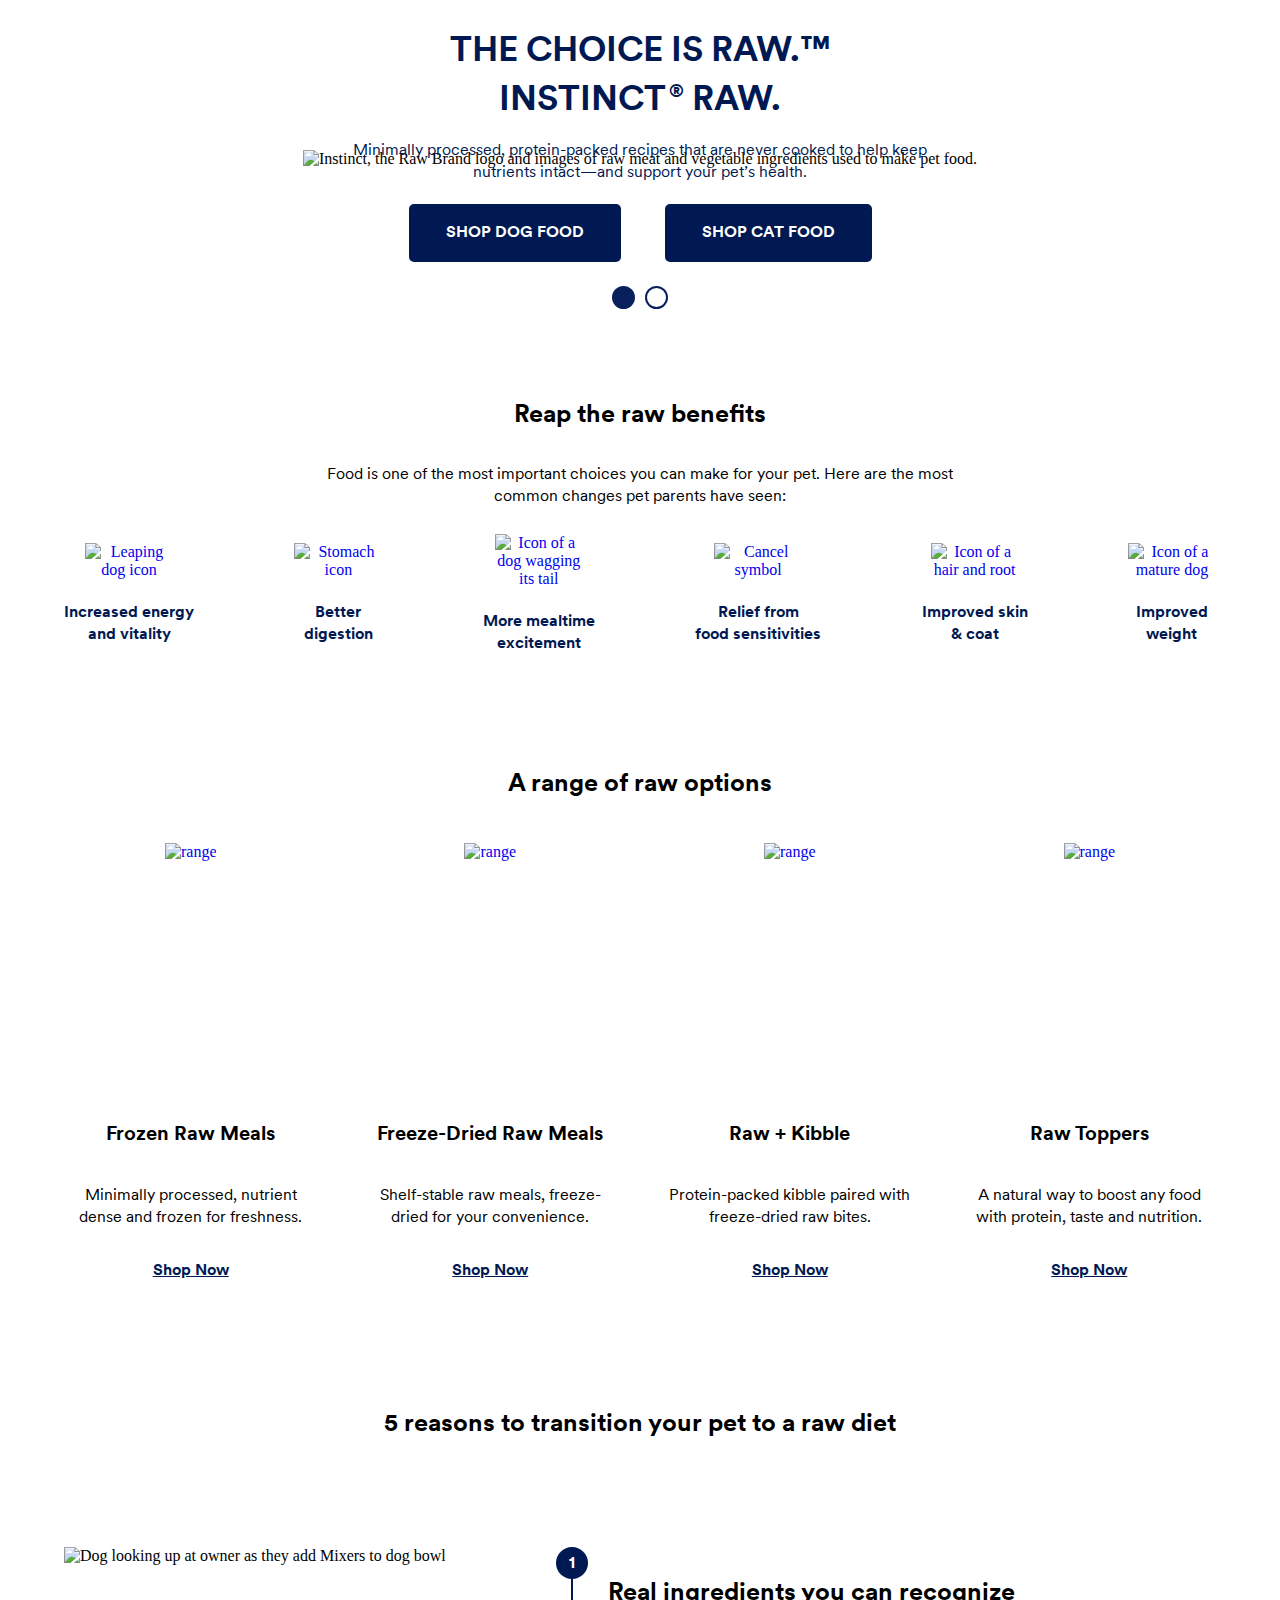
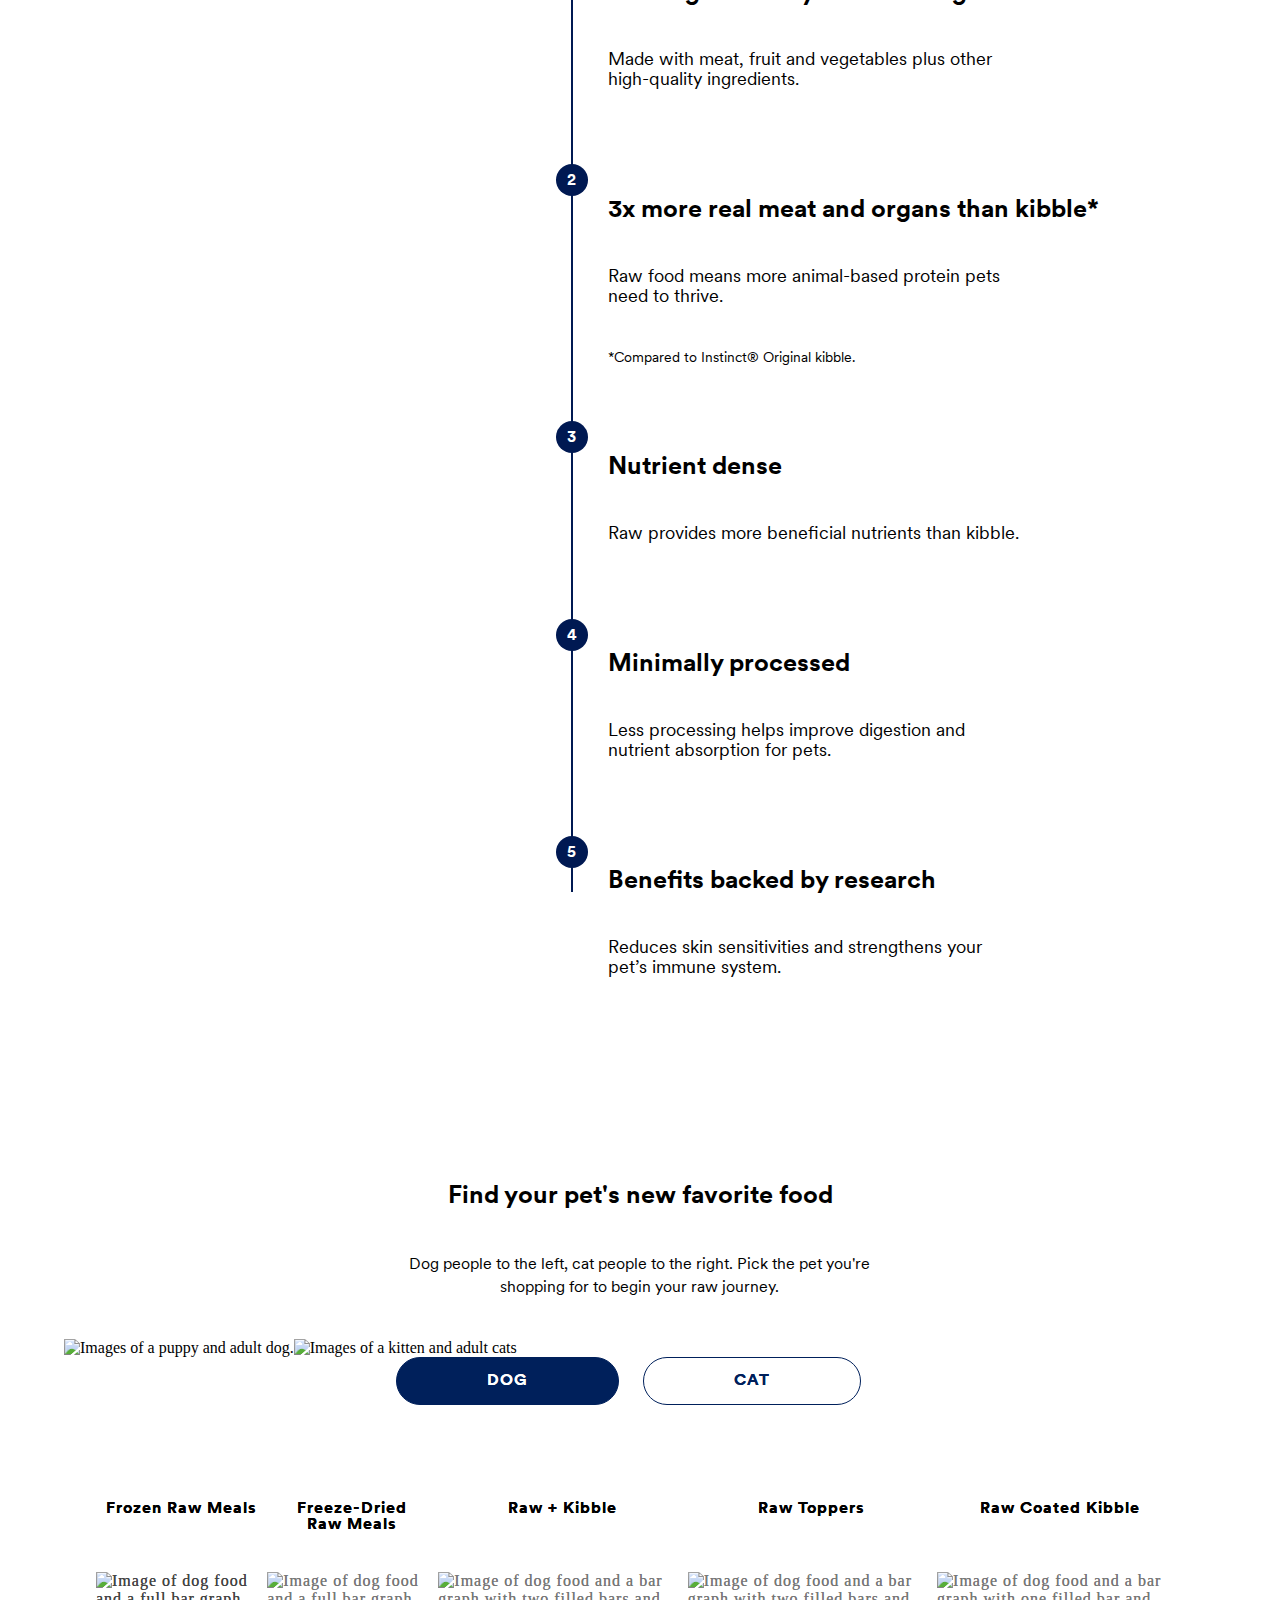
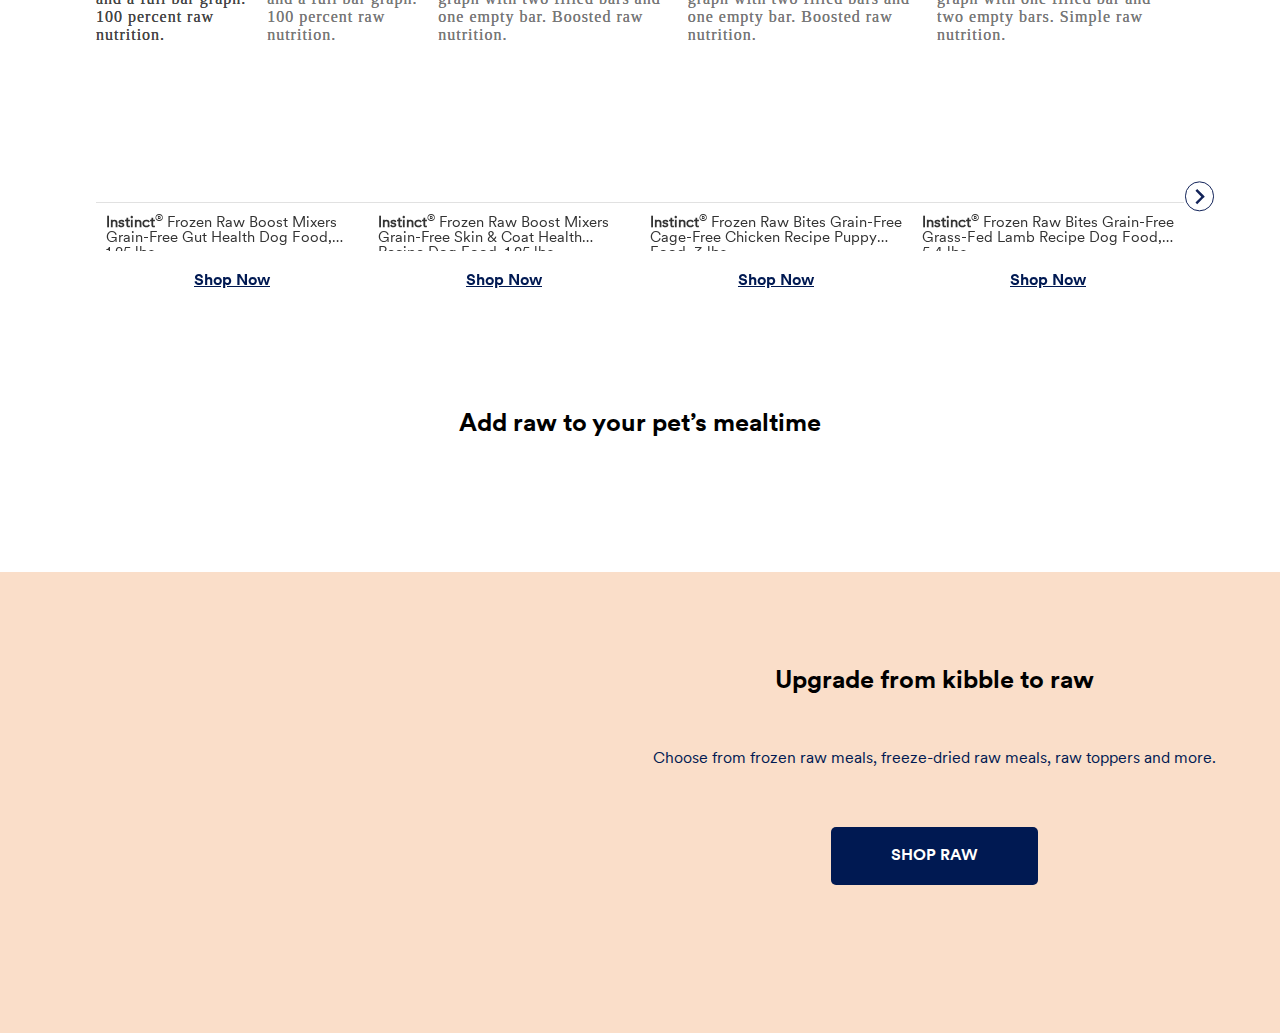
==== commit 86ea3c24: "client feedback done" ====
--- a/index.html
+++ b/index.html
@@ -787,8 +787,7 @@
                                                         <a href="https://www.petco.com/shop/en/petcostore/product/instinct-freeze-dried-raw-meals-grain-free-real-beef-recipe-dry-dog-food-by-natures-variety-95-oz-3127656"
                                                             manual_cm_sp="sponsoredbrandpage:instinct:freezedriedmeals:5:dog95zfdmealsbeef:product"
                                                             onclick="clickTrackLink(this);"> <img
-                                                                src="https://assets.petco.com/petco/image/upload/f_auto,q_auto/instinct-dr2_05"
-                                                                alt="" /></a>
+                                                                src="img/instinct-dr2_05-rev.jpg" alt="" /></a>
                                                     </div>
                                                     <a href="https://www.petco.com/shop/en/petcostore/product/instinct-freeze-dried-raw-meals-grain-free-real-beef-recipe-dry-dog-food-by-natures-variety-95-oz-3127656"
                                                         manual_cm_sp="sponsoredbrandpage:instinct:freezedriedmeals:5:dog95zfdmealsbeef:product"
@@ -1123,14 +1122,13 @@
                                                         <a href="https://www.petco.com/shop/en/petcostore/product/natures-variety-instinct-freeze-dried-raw-boost-mixers-mobility-support-grain-free-wet-dog-food"
                                                             manual_cm_sp="sponsoredbrandpage:instinct:rawtoppers:5:dog55zfdmxrmbtyspt:product"
                                                             onclick="clickTrackLink(this);"> <img
-                                                                src="https://assets.petco.com/petco/image/upload/f_auto,q_auto/instinct-dr4_06"
-                                                                alt="" /></a>
+                                                                src="img/instinct-dr4_05-rev.jpg" alt="" /></a>
                                                     </div>
                                                     <a href="javascript:void(0)"
                                                         manual_cm_sp="sponsoredbrandpage:instinct:rawtoppers:5:dog55zfdmxrmbtyspt:product"
                                                         onclick="clickTrackLink(this);"><span>Instinct</span><sup>®</sup>
-                                                        Freeze-Dried Raw Boost Mixers Grain-Free Mobility Support Recipe
-                                                        Dog Food Topper, 5.5 oz.</a>
+                                                        Freeze-Dried Raw Boost Mixers Grain-Free Mobility Support
+                                                        Grain-Free All-Natural Dog Food Topper, 5.5 oz.</a>
                                                     <div class="shop-btn">
                                                         <a href="https://www.petco.com/shop/en/petcostore/product/natures-variety-instinct-freeze-dried-raw-boost-mixers-mobility-support-grain-free-wet-dog-food"
                                                             manual_cm_sp="sponsoredbrandpage:instinct:rawtoppers:5:dog55zfdmxrmbtyspt:shopnow"
@@ -1508,62 +1506,43 @@
                                                             onclick="clickTrackLink(this);">Shop Now</a>
                                                     </div>
                                                 </div>
+
                                                 <!-- single item 02 -->
-                                                <!-- <div class="tab-product-inner-item splide__slide">
-                                                    <div class="inner-tab-img">
-                                                        <a href="https://www.petco.com/shop/en/petcostore/product/instinct-raw-freeze-dried-meals-grain-free-cage-free-chicken-recipe-dry-kitten-food"
-                                                            manual_cm_sp="sponsoredbrandpage:instinct:freezedriedmeals:2:cat95zfdmealsktn:product"
-                                                            onclick="clickTrackLink(this);"> <img
-                                                                src="https://assets.petco.com/petco/image/upload/f_auto,q_auto/instinct-cr2_02"
-                                                                alt="" /></a>
-                                                    </div>
-                                                    <a href="javascript:void(0)"
-                                                        manual_cm_sp="sponsoredbrandpage:instinct:freezedriedmeals:2:cat95zfdmealsktn:product"
-                                                        onclick="clickTrackLink(this);"><span>Instinct</span><sup>®</sup>
-                                                        Raw Freeze-Dried Meals Grain-Free Cage-Free Chicken Recipe Dry
-                                                        Kitten Food, 9.5 oz.</a>
-                                                    <div class="shop-btn">
-                                                        <a href="https://www.petco.com/shop/en/petcostore/product/instinct-raw-freeze-dried-meals-grain-free-cage-free-chicken-recipe-dry-kitten-food"
-                                                            manual_cm_sp="sponsoredbrandpage:instinct:freezedriedmeals:2:cat95zfdmealsktn:shopnow"
-                                                            onclick="clickTrackLink(this);">Shop Now</a>
-                                                    </div>
-                                                </div> -->
-                                                <!-- single item 03 -->
                                                 <div class="tab-product-inner-item splide__slide">
                                                     <div class="inner-tab-img">
                                                         <a href="https://www.petco.com/shop/en/petcostore/product/instinct-freeze-dried-raw-meals-grain-free-cage-free-chicken-recipe-wet-cat-food-by-natures-variety-2-oz-3139884"
-                                                            manual_cm_sp="sponsoredbrandpage:instinct:freezedriedmeals:3:dcat2zfdmealschkn:product"
+                                                            manual_cm_sp="sponsoredbrandpage:instinct:freezedriedmeals:2:dcat2zfdmealschkn:product"
                                                             onclick="clickTrackLink(this);"> <img
                                                                 src="img/instinct-cr2_03.jpg" alt="" /></a>
                                                     </div>
                                                     <a href="javascript:void(0)"
-                                                        manual_cm_sp="sponsoredbrandpage:instinct:freezedriedmeals:3:dcat2zfdmealschkn:product"
+                                                        manual_cm_sp="sponsoredbrandpage:instinct:freezedriedmeals:2:dcat2zfdmealschkn:product"
                                                         onclick="clickTrackLink(this);"><span>Instinct</span><sup>®</sup>
                                                         Raw Freeze-Dried Meals Grain-Free Cage-Free Chicken Recipe Cat
                                                         Food, 2 oz.</a>
                                                     <div class="shop-btn">
                                                         <a href="https://www.petco.com/shop/en/petcostore/product/instinct-freeze-dried-raw-meals-grain-free-cage-free-chicken-recipe-wet-cat-food-by-natures-variety-2-oz-3139884"
-                                                            manual_cm_sp="sponsoredbrandpage:instinct:freezedriedmeals:3:dcat2zfdmealschkn:shopnow"
-                                                            onclick="clickTrackLink(this);">Shop Now</a>
-                                                    </div>
-                                                </div>
-                                                <!-- single item 04 -->
+                                                            manual_cm_sp="sponsoredbrandpage:instinct:freezedriedmeals:2:dcat2zfdmealschkn:shopnow"
+                                                            onclick="clickTrackLink(this);">Shop Now</a>
+                                                    </div>
+                                                </div>
+                                                <!-- single item 03 -->
                                                 <div class="tab-product-inner-item splide__slide">
                                                     <div class="inner-tab-img">
                                                         <a href="https://www.petco.com/shop/en/petcostore/product/instinct-raw-freeze-dried-meals-grain-free-cage-free-chicken-recipe-dry-kitten-food"
-                                                            manual_cm_sp="sponsoredbrandpage:instinct:freezedriedmeals:4:dcat2zfdmealsktn:product"
+                                                            manual_cm_sp="sponsoredbrandpage:instinct:freezedriedmeals:3:dcat2zfdmealsktn:product"
                                                             onclick="clickTrackLink(this);"> <img
                                                                 src="https://assets.petco.com/petco/image/upload/f_auto,q_auto/instinct-cr2_04"
                                                                 alt="" /></a>
                                                     </div>
                                                     <a href="javascript:void(0)"
-                                                        manual_cm_sp="sponsoredbrandpage:instinct:freezedriedmeals:4:dcat2zfdmealsktn:product"
+                                                        manual_cm_sp="sponsoredbrandpage:instinct:freezedriedmeals:3:dcat2zfdmealsktn:product"
                                                         onclick="clickTrackLink(this);"><span>Instinct</span><sup>®</sup>
                                                         Freeze-Dried Raw Meals for Kittens Grain-Free Cage-Free Chicken
                                                         Recipe Cat Food, 9.5 oz.</a>
                                                     <div class="shop-btn">
                                                         <a href="https://www.petco.com/shop/en/petcostore/product/instinct-raw-freeze-dried-meals-grain-free-cage-free-chicken-recipe-dry-kitten-food"
-                                                            manual_cm_sp="sponsoredbrandpage:instinct:freezedriedmeals:4:dcat2zfdmealsktn:shopnow"
+                                                            manual_cm_sp="sponsoredbrandpage:instinct:freezedriedmeals:3:dcat2zfdmealsktn:shopnow"
                                                             onclick="clickTrackLink(this);">Shop Now</a>
                                                     </div>
                                                 </div>
@@ -1730,7 +1709,8 @@
                                                         <a href="https://www.petco.com/shop/en/petcostore/product/instinct-freeze-dried-raw-boost-mixers-grain-free-digestive-health-recipe-all-natural-cat-food-topper-075-oz-3018062"
                                                             manual_cm_sp="sponsoredbrandpage:instinct:rawtoppers:1:dcat75zgfrbmixrdsthth:product"
                                                             onclick="clickTrackLink(this);"> <img
-                                                                src="img/instinct-cr4_01.jpg" alt="" /></a>
+                                                                src="https://assets.petco.com/petco/image/upload/f_auto,q_auto/instinct-cr4_02"
+                                                                alt="" /></a>
                                                     </div>
                                                     <a href="javascript:void(0)"
                                                         manual_cm_sp="sponsoredbrandpage:instinct:rawtoppers:1:dcat75zgfrbmixrdsthth:product"
@@ -1749,7 +1729,8 @@
                                                         <a href="https://www.petco.com/shop/en/petcostore/product/instinct-freeze-dried-raw-boost-mixers-grain-free-skin-and-coat-health-recipe-all-natural-cat-food-topper-075-oz-3018038"
                                                             manual_cm_sp="sponsoredbrandpage:instinct:rawtoppers:2:d,cat75zgfrbmixersknct:product"
                                                             onclick="clickTrackLink(this);"> <img
-                                                                src="img/instinct-cr4_02.jpg" alt="" /></a>
+                                                                src="https://assets.petco.com/petco/image/upload/f_auto,q_auto/instinct-cr4_01"
+                                                                alt="" /></a>
                                                     </div>
                                                     <a href="javascript:void(0)"
                                                         manual_cm_sp="sponsoredbrandpage:instinct:rawtoppers:2:d,cat75zgfrbmixersknct:product"
--- a/styles.css
+++ b/styles.css
@@ -1,4 +1,4 @@
-    /*
+/*
  * Legal Disclaimer
  *
  * These web fonts are licensed exclusively for use on the following:
@@ -12,2202 +12,2345 @@
  * Lineto.com, 2020
  */
 
-
-    @font-face {
-        font-family: PetcoCircularTT-Regular;
-        src: url(assets/fonts/PetcoCircularTT-Regular.woff2) format("woff2"), url(Assets/fonts/PetcoCircularTT-Regular.woff) format("woff")
-    }
-
-    @font-face {
-        font-family: PetcoCircularTT-Bold;
-        src: url(assets/fonts/PetcoCircularTT-Bold.woff2) format("woff2"), url(Assets/fonts/PetcoCircularTT-Bold.woff) format("woff")
-    }
-
-
-    /*Default css*/
-    body {
-        margin: 0;
-        padding: 0;
-        font-size: 16px;
-        -webkit-box-sizing: border-box;
-        box-sizing: border-box;
-    }
-
-   
-    .all-overflow a {
-        margin: 0;
-        padding: 0;
-        text-decoration: none;
-    }
-
-    .all-overflow a:hover {
-        text-decoration: none;
-    }
-
-    .dog-container {
-        max-width: 1200px;
-        width: 100%;
-        margin: 0 auto;
-    }
-
-    .custom-container {
-        max-width: 1100px;
-        width: 100%;
-        margin: 0 auto;
-        display: block !important;
-    }
-
-    .custom-container .citrus-tab {
-        width: 100% !important;
-    }
-
-    .all-overflow {
-        overflow: hidden !important;
-    }
-
-    /**************************************/
-    /************ Splide  Css*************/
-    /************************************/
-
-    .splide__container {
-        box-sizing: border-box;
-        position: relative;
-    }
-
-    .splide__list {
-        -webkit-backface-visibility: hidden;
-        backface-visibility: hidden;
-        display: -ms-flexbox;
-        display: flex;
-        height: 100%;
-        margin: 0 !important;
-        padding: 0 !important;
-        transform-style: preserve-3d;
-    }
-
-    .splide.is-initialized:not(.is-active) .splide__list {
-        display: block;
-    }
-
-    .splide__pagination {
-        -ms-flex-align: center;
-        align-items: center;
-        display: -ms-flexbox;
-        display: flex;
-        -ms-flex-wrap: wrap;
-        flex-wrap: wrap;
-        -ms-flex-pack: center;
-        justify-content: center;
-        margin: 0;
-        pointer-events: none;
-    }
-
-    .splide__pagination li {
-        display: inline-block;
-        line-height: 1;
-        list-style-type: none;
-        margin: 0;
-        pointer-events: auto;
-    }
-
-    .splide__progress__bar {
-        width: 0;
-    }
-
-    .splide {
-        outline: none;
-        position: relative;
-        visibility: hidden;
-    }
-
-    .splide.is-initialized,
-    .splide.is-rendered {
-        visibility: visible;
-    }
-
-    .splide__slide {
-        -webkit-backface-visibility: hidden;
-        backface-visibility: hidden;
-        box-sizing: border-box;
-        -ms-flex-negative: 0;
-        flex-shrink: 0;
-        list-style-type: none !important;
-        margin: 0;
-        outline: none;
-        position: relative;
-    }
-
-    .splide__slide img {
-        vertical-align: bottom;
-    }
-
-    .splide__slider {
-        position: relative;
-    }
-
-    .splide__spinner {
-        animation: splide-loading 1s linear infinite;
-        border: 2px solid #999;
-        border-left-color: transparent;
-        border-radius: 50%;
-        bottom: 0;
-        contain: strict;
-        display: inline-block;
-        height: 20px;
-        left: 0;
-        margin: auto;
-        position: absolute;
-        right: 0;
-        top: 0;
-        width: 20px;
-    }
-
-    .splide__track {
-        overflow: hidden;
-        position: relative;
-        z-index: 0;
-    }
-
-    @keyframes splide-loading {
-        0% {
-            transform: rotate(0);
-        }
-
-        to {
-            transform: rotate(1turn);
-        }
-    }
-
-    .splide--draggable>.splide__slider>.splide__track,
-    .splide--draggable>.splide__track {
-        -webkit-user-select: none;
-        -ms-user-select: none;
-        user-select: none;
-    }
-
-    .splide--fade>.splide__slider>.splide__track>.splide__list,
-    .splide--fade>.splide__track>.splide__list {
-        display: block;
-    }
-
-    .splide--fade>.splide__slider>.splide__track>.splide__list>.splide__slide,
-    .splide--fade>.splide__track>.splide__list>.splide__slide {
-        left: 0;
-        opacity: 0;
-        position: absolute;
-        top: 0;
-        z-index: 0;
-    }
-
-    .splide--fade>.splide__slider>.splide__track>.splide__list>.splide__slide.is-active,
-    .splide--fade>.splide__track>.splide__list>.splide__slide.is-active {
-        opacity: 1;
-        position: relative;
-        z-index: 1;
-    }
-
-    .splide--rtl {
-        direction: rtl;
-    }
-
-    .splide--ttb.is-active>.splide__slider>.splide__track>.splide__list,
-    .splide--ttb.is-active>.splide__track>.splide__list {
-        display: block;
-    }
-
-    .splide__arrow {
-        -ms-flex-align: center;
-        align-items: center;
-        background: #ccc;
-        border: 0;
-        border-radius: 50%;
-        cursor: pointer;
-        display: -ms-flexbox;
-        display: flex;
-        height: 2em;
-        -ms-flex-pack: center;
-        justify-content: center;
-        opacity: 0.7;
-        padding: 0;
-        position: absolute;
-        top: 50%;
-        transform: translateY(-50%);
-        width: 2em;
-        z-index: 1;
-    }
-
-    .splide__arrow svg {
-        fill: #000;
-        height: 1.2em;
-        width: 1.2em;
-    }
-
-    .splide__arrow:hover {
-        opacity: 0.9;
-    }
-
-    .splide__arrow:focus {
-        outline: none;
-    }
-
-    .splide__arrow--prev {
-        left: 1em;
-    }
-
-    .splide__arrow--prev svg {
-        transform: scaleX(-1);
-    }
-
-    .splide__arrow--next {
-        right: 1em;
-    }
-
-    .splide__pagination {
-        bottom: 0.5em;
-        left: 0;
-        padding: 0 1em;
-        position: absolute;
-        right: 0;
-        z-index: 1;
-    }
-
-    .splide__pagination__page {
-        background: #ccc;
-        border: 0;
-        border-radius: 50%;
-        display: inline-block;
-        height: 8px;
-        margin: 3px;
-        opacity: 0.7;
-        padding: 0;
-        transition: transform 0.2s linear;
-        width: 8px;
-    }
-
-    .splide__pagination__page.is-active {
-        background: #fff;
-        transform: scale(1.4);
-    }
-
-    .splide__pagination__page:hover {
-        cursor: pointer;
-        opacity: 0.9;
-    }
-
-    .splide__pagination__page:focus {
-        outline: none;
-    }
-
-    .splide__progress__bar {
-        background: #ccc;
-        height: 3px;
-    }
-
-    .splide--nav>.splide__slider>.splide__track>.splide__list>.splide__slide,
-    .splide--nav>.splide__track>.splide__list>.splide__slide {
-        border: 3px solid transparent;
-        cursor: pointer;
-    }
-
-    .splide--nav>.splide__slider>.splide__track>.splide__list>.splide__slide.is-active,
-    .splide--nav>.splide__track>.splide__list>.splide__slide.is-active {
-        border: 3px solid #000;
-    }
-
-    .splide--nav>.splide__slider>.splide__track>.splide__list>.splide__slide:focus,
-    .splide--nav>.splide__track>.splide__list>.splide__slide:focus {
-        outline: none;
-    }
-
-    .splide--rtl>.splide__arrows .splide__arrow--prev,
-    .splide--rtl>.splide__slider>.splide__track>.splide__arrows .splide__arrow--prev,
-    .splide--rtl>.splide__track>.splide__arrows .splide__arrow--prev {
-        left: auto;
-        right: 1em;
-    }
-
-    .splide--rtl>.splide__arrows .splide__arrow--prev svg,
-    .splide--rtl>.splide__slider>.splide__track>.splide__arrows .splide__arrow--prev svg,
-    .splide--rtl>.splide__track>.splide__arrows .splide__arrow--prev svg {
-        transform: scaleX(1);
-    }
-
-    .splide--rtl>.splide__arrows .splide__arrow--next,
-    .splide--rtl>.splide__slider>.splide__track>.splide__arrows .splide__arrow--next,
-    .splide--rtl>.splide__track>.splide__arrows .splide__arrow--next {
-        left: 1em;
-        right: auto;
-    }
-
-    .splide--rtl>.splide__arrows .splide__arrow--next svg,
-    .splide--rtl>.splide__slider>.splide__track>.splide__arrows .splide__arrow--next svg,
-    .splide--rtl>.splide__track>.splide__arrows .splide__arrow--next svg {
-        transform: scaleX(-1);
-    }
-
-    .splide--ttb>.splide__arrows .splide__arrow,
-    .splide--ttb>.splide__slider>.splide__track>.splide__arrows .splide__arrow,
-    .splide--ttb>.splide__track>.splide__arrows .splide__arrow {
-        left: 50%;
-        transform: translate(-50%);
-    }
-
-    .splide--ttb>.splide__arrows .splide__arrow--prev,
-    .splide--ttb>.splide__slider>.splide__track>.splide__arrows .splide__arrow--prev,
-    .splide--ttb>.splide__track>.splide__arrows .splide__arrow--prev {
-        top: 1em;
-    }
-
-    .splide--ttb>.splide__arrows .splide__arrow--prev svg,
-    .splide--ttb>.splide__slider>.splide__track>.splide__arrows .splide__arrow--prev svg,
-    .splide--ttb>.splide__track>.splide__arrows .splide__arrow--prev svg {
-        transform: rotate(-90deg);
-    }
-
-    .splide--ttb>.splide__arrows .splide__arrow--next,
-    .splide--ttb>.splide__slider>.splide__track>.splide__arrows .splide__arrow--next,
-    .splide--ttb>.splide__track>.splide__arrows .splide__arrow--next {
-        bottom: 1em;
-        top: auto;
-    }
-
-    .splide--ttb>.splide__arrows .splide__arrow--next svg,
-    .splide--ttb>.splide__slider>.splide__track>.splide__arrows .splide__arrow--next svg,
-    .splide--ttb>.splide__track>.splide__arrows .splide__arrow--next svg {
-        transform: rotate(90deg);
-    }
-
-    .splide--ttb>.splide__pagination,
-    .splide--ttb>.splide__slider>.splide__pagination {
-        bottom: 0;
-        display: -ms-flexbox;
-        display: flex;
-        -ms-flex-direction: column;
-        flex-direction: column;
-        left: auto;
-        padding: 1em 0;
-        right: 0.5em;
-        top: 0;
-    }
-
-
-    .splide-banner-instinct .splide__arrows {
-        display: none;
-    }
-
-
-    .splide-banner-instinct .splide__list {
-        height: inherit;
-    }
-
-    /* Refresh POV */
-    .citrus-instinct-flex {
-        display: flex;
-        flex-wrap: wrap;
-        align-items: center;
-        justify-content: center;
-    }
-
-    .citrus-instinct-pov {
-        display: flex;
-        flex-direction: column;
-        justify-content: center;
-        align-items: center;
-        position: relative;
-        max-width: 1440px;
-        margin: 0 auto;
-    }
-
-    .citrus-instinct-pov .citrus-instinct-pov-carousel {
-        position: relative;
-        display: flex;
-        overflow: hidden;
-    }
-
-    .citrus-instinct-pov .citrus-instinct-pov-carousel .citrus-instinct-pov-carousel__inner {
-        display: flex;
-        transition: all ease .5s;
-    }
-
-    .citrus-instinct-pov .citrus-instinct-pov-carousel .citrus-instinct-pov-carousel__inner .pov2 {
-        color: #fff;
-    }
-
-    .citrus-instinct-pov .citrus-instinct-pov-carousel .citrus-instinct-pov-carousel__inner--item {
-        width: 100%;
-        padding: 15px 0;
-    }
-
-    .citrus-instinct-pov .citrus-instinct-pov-carousel .citrus-instinct-pov-carousel__inner--item .content-wrapper {
-        z-index: 999;
-        text-align: center;
-    }
-
-    .citrus-instinct-pov .citrus-instinct-pov-carousel .citrus-instinct-pov-carousel__inner--item .content-wrapper__pov-img {
-        position: absolute;
-        z-index: -1;
-    }
-
-    .citrus-instinct-pov .citrus-instinct-pov-carousel .citrus-instinct-pov-carousel__inner--item .content-wrapper__pov-img img {
-        width: 100%;
-    }
-
-    .citrus-instinct-pov .citrus-instinct-pov-carousel .citrus-instinct-pov-carousel__inner--item .content-wrapper__logo {
-        width: 100%;
-    }
-
-    .citrus-instinct-pov .citrus-instinct-pov-carousel .citrus-instinct-pov-carousel__inner--item .content-wrapper__logo img {
-        max-width: 20%;
-        margin: 0 auto;
-    }
-
-    .citrus-instinct-pov .citrus-instinct-pov-carousel .citrus-instinct-pov-carousel__inner--item .content-wrapper__title {
-        color: #001952;
-        font-size: 35px;
-        line-height: 40px;
-        font-family: "PetcoCircularTT-Bold", arial !important;
-        font-weight: bold;
-        display: block;
-        width: 100%;
-        margin: 0 auto;
-        padding: 18px 0px;
-        position: relative;
-    }
-
-    .citrus-instinct-pov .citrus-instinct-pov-carousel .citrus-instinct-pov-carousel__inner--item .content-wrapper__title .sup-script{
-        display: contents;
-    }
-
-    .citrus-instinct-pov .citrus-instinct-pov-carousel .citrus-instinct-pov-carousel__inner--item .content-wrapper__title .sup-script sup{
-        margin: 0 0 0 3px;
-    }
-
-    .citrus-instinct-pov .citrus-instinct-pov-carousel .citrus-instinct-pov-carousel__inner--item .content-wrapper__title sup{
-        font-size: 18px;
-        vertical-align: revert;
-    }
-
-    .citrus-instinct-pov .citrus-instinct-pov-carousel .citrus-instinct-pov-carousel__inner--item .content-wrapper .pov2-flawk {
-        display: flex;
-        align-items: center;
-        justify-content: center;
-    }
-
-    .citrus-instinct-pov .citrus-instinct-pov-carousel .citrus-instinct-pov-carousel__inner .pov2 .content-wrapper__title,
-    .citrus-instinct-pov .citrus-instinct-pov-carousel .citrus-instinct-pov-carousel__inner .pov2 .content-wrapper__sub-title {
-        color: #fff;
-    }
-
-    .citrus-instinct-pov .citrus-instinct-pov-carousel .citrus-instinct-pov-carousel__inner .pov2 .content-wrapper__cta a {
-        color: #001952;
-        background: #fff;
-    }
-
-    .citrus-instinct-pov .citrus-instinct-pov-carousel .citrus-instinct-pov-carousel__inner .pov2 .content-wrapper__cta a:hover {
-        background: #001952;
-        color: #fff;
-    }
-
-    .citrus-instinct-pov .citrus-instinct-pov-carousel .citrus-instinct-pov-carousel__inner--item .content-wrapper__sub-title {
-        color: #001952;
-        font-size: 16px;
-        font-family: "PetcoCircularTT-Regular", arial !important;
-        font-weight: 400;
-        line-height: 1.4;
-        max-width: 45%;
-        margin: 0 auto;
-        padding-bottom: 20px;
-    }
-
-    .citrus-instinct-pov .citrus-instinct-pov-carousel .citrus-instinct-pov-carousel__inner--item .content-wrapper__cta {
-        width: 100%;
-        padding-bottom: 40px;
-    }
-
-    .citrus-instinct-pov .citrus-instinct-pov-carousel .citrus-instinct-pov-carousel__inner--item .content-wrapper__cta a {
-        background: #001952;
-        display: inline-block;
-        margin: 0px 20px;
-        font-family: "PetcoCircularTT-Bold", arial !important;
-        padding: 21px 37px 21px 37px;
-        border-radius: 5px;
-        color: #fff;
-        text-transform: uppercase;
-        font-size: 16px;
-    }
-
-    .citrus-instinct-pov .citrus-instinct-pov-carousel .citrus-instinct-pov-carousel__inner--item .content-wrapper__cta a:hover {
-        color: #001952;
-        background: #fff;
-    }
-
-    .citrus_instinct_carousel-indicators {
-        width: 90px;
-        list-style: none;
-        text-align: center;
-        left: calc(100%/2 - 45px);
-        background: rgba(255, 255, 255, 0.90);
-        padding: 10px 0 6px;
-        border-radius: 5px 5px 0 0;
-        bottom: -2px;
-        position: absolute;
-        right: 0;
-        z-index: 1;
-    }
-
-    .citrus_instinct_carousel-indicators span {
-        display: inline-block;
-        cursor: pointer;
-        margin: 3px 5px 0;
-        font-size: 0;
-        line-height: 0;
-        width: 15px;
-        height: 15px;
-        cursor: pointer;
-        color: transparent;
-        outline: 0;
-        background: transparent;
-        border: 2px solid #09205c;
-        border-radius: 50%;
-        padding: 2px;
-
-    }
-
-    .citrus_instinct_carousel-indicators span.active {
-        opacity: 1;
-        background: #09205c;
-        width: 15px;
-        height: 15px;
-        border-radius: 50%;
-        transition: 0.5s ease-in;
-        transform: scale(1);
-    }
-
-    /* End Refresh POV */
-
-
-
-    /**************************************/
-    /************ Header  Area*************/
-    /************************************/
-    .banner-area {
-        overflow: hidden;
-        /* height: 450px;*/
-    }
-
-    .slider-banner-img {
-        position: relative;
-    }
-
-    .slider-banner-img>img {
-        width: 100%;
-        height: auto;
-    }
-
-
-
-    .slider-main-flex {
-        max-width: 600px;
-        width: 100%;
-        margin: 0 auto;
-        text-align: center;
-        position: absolute;
-        top: 0;
-        left: 50%;
-        -webkit-transform: translateX(-50%);
-        -ms-transform: translateX(-50%);
-        transform: translateX(-50%);
-    }
-
-    .banner-slider-img>img {
-        max-width: 270px;
-        height: auto;
-        margin: 0 auto;
-        display: block;
-        /* padding-top: 19px;*/
-        width: 100%;
-    }
-
-    .slider-content>h1 {
-        color: #001952;
-        font-size: 35px;
-        font-family: "PetcoCircularTT-Bold", arial !important;
-        font-weight: bold;
-        display: block;
-        width: 66%;
-        margin: 0 auto;
-        padding: 18px 0px;
-    }
-
-    p {
-        color: #001952;
-        font-size: 16px;
-        font-family: "PetcoCircularTT-Regular", arial !important;
-        font-weight: 400;
-        line-height: 1.4;
-    }
-
-    .slider-content>p {
-        display: block;
-        padding-bottom: 24px;
-        width: 80%;
-        margin: 0 auto;
-    }
-
-
-    .common-slider-btn {
-        display: -webkit-box;
-        display: -ms-flexbox;
-        display: flex;
-        -webkit-box-pack: center;
-        -ms-flex-pack: center;
-        justify-content: center;
-        -webkit-box-align: center;
-        -ms-flex-align: center;
-        align-items: center;
-    }
-
-    .common-slider-btn>a {
-        background: #001952;
-        display: inline-block;
-        margin: 0px 20px;
-        font-family: "PetcoCircularTT-Bold", arial !important;
-        padding: 21px 37px 21px 37px;
-        border-radius: 5px;
-        color: #fff;
-        font-weight: 600;
-        text-transform: uppercase;
-        font-size: 16px;
-        -webkit-transition: 0.6s;
-        -o-transition: 0.6s;
-        transition: 0.6s;
-    }
-
-    .common-slider-btn>a:hover {
-        background: #fff;
-        color: #001952;
-        -webkit-transition: 0.6s;
-        -o-transition: 0.6s;
-        transition: 0.6s;
-    }
-
-    .slider-single-item.slider-single-item2 .slider-content>h1 {
-        color: #fff;
-        position: relative;
-        z-index: 1;
-        padding-top: 28px;
-        padding-left: 8px;
-    }
-
-    .slider-single-item.slider-single-item2 .slider-content>h1::after {
-        position: absolute;
-        content: "";
-        width: 73px;
-        height: 64px;
-        top: 15px;
-        left: 8px;
-        background: url('https://assets.petco.com/petco/image/upload/f_auto,q_auto/instinct-Snowflake-for-Frozen-white') no-repeat scroll 0 0 / 100% 100%;
-        z-index: -1;
-    }
-
-
-
-    .slider-single-item.slider-single-item2 .slider-content>p {
-        color: #fff;
-        font-size: 18px;
-        width: 75%;
-        display: block;
-        padding-top: 16px;
-        padding-bottom: 32px;
-    }
-
-    .slider-single-item.slider-single-item2 .common-slider-btn>a {
-        background: #E4E4E4;
-        color: #001952;
-        -webkit-transition: 0.6s;
-        -o-transition: 0.6s;
-        transition: 0.6s;
-    }
-
-
-
-    .splide-banner-instinct .splide__pagination {
-        width: 90px;
-        list-style: none;
-        text-align: center;
-        left: calc(100%/2 - 45px);
-        background: rgba(255, 255, 255, 0.90);
-        padding: 4px;
-        height: 36px;
-        border-radius: 5px 5px 0 0;
-        bottom: -1px;
-        position: absolute;
-        right: 0;
-        z-index: 1;
-    }
-
-    .splide-banner-instinct .splide__pagination__page {
-        font-size: 0;
-        line-height: 0;
-        display: block;
-        width: 15px;
-        height: 15px;
-        padding: 5px;
-        cursor: pointer;
-        color: transparent;
-        outline: 0;
-        background: transparent;
-        border: 2px solid #09205c;
-        border-radius: 50%;
-    }
-
-    .splide-banner-instinct .splide__pagination__page.is-active {
-        opacity: 1;
-        background: #09205c;
-        width: 15px;
-        height: 15px;
-        border-radius: 50%;
-        transition: 0.5s ease-in;
-        transform: scale(1);
-    }
-
-    .splide-banner-instinct .splide__arrows {
-        display: none;
-    }
-
-    .tba-productxx .splide__arrows {
-        display: none;
-    }
-
-    .tba-product .splide__pagination {
-        display: none;
-    }
-
-    .tba-product .splide__arrow {
-        -ms-flex-align: center;
-        align-items: center;
-        background: #fff;
-        border: 1px solid #122359;
-        border-radius: 50%;
-        cursor: pointer;
-        display: -ms-flexbox;
-        display: flex;
-        -ms-flex-pack: center;
-        justify-content: center;
-        opacity: 1;
-        padding: 0;
-        position: absolute;
-        top: 50%;
-        transform: translateY(-50%);
-        width: 2.2em;
-        height: 2.2em;
-        z-index: 1;
-    }
-
-    .splide__arrow:disabled {
-        opacity: 0;
-    }
-
-    .tba-product .splide__arrow--next {
-        right: -30px;
-    }
-
-    .tba-product .splide__arrow svg {
-        fill: #122359;
-        height: 3.2em;
-        width: 1.2em;
-    }
-
-    .tba-product .splide__arrow--prev {
-        left: -30px;
-    }
-
-
-    /**************************************/
-    /************ benefits  Area*************/
-    /************************************/
-    .benefits-area {
-        overflow: hidden;
-        padding-top: 65px;
-        padding-bottom: 40px;
-        background: #fff;
-    }
-
-
-    .common-heading {
-        text-align: center;
-    }
-
-    .common-heading>h2 {
-        color: #000000;
-        font-size: 25px;
-        font-family: "PetcoCircularTT-Bold", arial !important;
-        font-weight: bold;
-        display: block;
-        padding-bottom: 15px;
-    }
-
-    .common-heading>p {
-        color: #000;
-        width: 60%;
-        margin: 0 auto;
-    }
-
-    .benefits-icon-flex a {
-        display: -webkit-box;
-        display: -ms-flexbox;
-        display: flex;
-        -webkit-box-pack: justify;
-        -ms-flex-pack: justify;
-        justify-content: space-between;
-        -webkit-box-align: center;
-        -ms-flex-align: center;
-        align-items: center;
-        margin-top: 25px;
-        cursor: pointer;
-        flex-wrap: wrap;
-    }
-
-    .benefits-single-item>.benefits-single-item__content>img {
-        max-width: 88px;
-        width: 100%;
-        height: auto;
-    }
-
-    .benefits-single-item {
-        text-align: center;
-    }
-
-    .benefits-single-item p>span {
-        display: block;
-    }
-
-    .benefits-single-item .benefits-single-item__content>p {
-        color: #011952;
-        font-size: 16px;
-        font-family: "PetcoCircularTT-Bold", arial !important;
-        font-weight: 600;
-        padding-top: 7px;
-    }
-
-
-    /**************************************/
-    /************ range  Area*************/
-    /************************************/
-    .range-area {
-        display: block;
-        padding-top: 40px;
-        padding-bottom: 56px;
-        background: #fff;
-    }
-
-    .range-main-content-flex {
-        display: -webkit-box;
-        display: -ms-flexbox;
-        display: flex;
-        -webkit-box-pack: justify;
-        -ms-flex-pack: justify;
-        justify-content: space-between;
-        -webkit-box-align: center;
-        -ms-flex-align: center;
-        align-items: center;
-        -ms-flex-wrap: wrap;
-        flex-wrap: wrap;
-        visibility: visible;
-    }
-
-    .range-main-content-flex .splide__track {
-        overflow-x: auto;
-    }
-
-    /* Hide scrollbar for Chrome, Safari and Opera */
-    .range-main-content-flex .splide__track::-webkit-scrollbar {
-        display: none;
-    }
-    
-    /* Hide scrollbar for IE, Edge and Firefox */
-    .range-main-content-flex .splide__track {
-        -ms-overflow-style: none;  /* IE and Edge */
-        scrollbar-width: none;  /* Firefox */
-    }
-
-    .range-main-single {
-        -webkit-box-flex: 0;
-        -ms-flex: 0 0 22%;
-        flex: 0 0 22%;
-        text-align: center;
-    }
-
-    .range-main-img>a>img {
-        max-width: 259px;
-        height: auto;
-        width: 100%;
-    }
-
-    .range-main-img {
-        min-height: 259px;
-    }
-
-    .range-main-single>a>h3 {
-        color: #000000;
-        font-weight: bold;
-        font-family: "PetcoCircularTT-Bold", arial !important;
-        font-size: 20px;
-        display: block;
-        padding-top: 3px;
-    }
-
-    .range-area .common-heading {
-        padding-bottom: 10px;
-    }
-
-    .range-main-single>p {
-        padding-top: 20px;
-        padding-bottom: 15px;
-        color: #000;
-    }
-
-    .shop-btn>a {
-        color: #001952;
-        font-weight: bold;
-        font-family: "PetcoCircularTT-Bold", arial !important;
-        font-size: 16px;
-        text-decoration: underline;
-    }
-
-    /**************************************/
-    /************ transition pet  Area*************/
-    /************************************/
-    .transition-pet-area {
-        overflow: hidden;
-        padding-top: 56px;
-        padding-bottom: 55px;
-        background: #fff;
-    }
-
-    .transition-pet-main-flex {
-        display: -ms-grid;
-        display: grid;
-        -ms-grid-columns: 5fr 20px 7fr;
-        grid-template-columns: 5fr 7fr;
-        -webkit-column-gap: 20px;
-        -moz-column-gap: 20px;
-        column-gap: 20px;
-    }
-
-    .transition-pet-inner-img>img {
-        width: 100%;
-        height: auto;
-    }
-
-    .transition-pet-area .common-heading {
-        padding-bottom: 75px;
-    }
-
-
-    .transition-pet-list-item {
-        display: -webkit-box;
-        display: -ms-flexbox;
-        display: flex;
-        margin-bottom: 55px;
-        position: relative;
-    }
-
-    .transition-pet-list-item::after {
-        position: absolute;
-        content: "";
-        width: 2px;
-        height: 150%;
-        background: #001952;
-        top: 30px;
-        left: 15px;
-    }
-
-    .transition-pet-right .transition-pet-list-item:last-child::after {
-        display: none;
-    }
-
-    .transition-number-content>small {
-        font-size: 14px;
-        font-family: "PetcoCircularTT-Regular", arial !important;
-        font-weight: 400;
-        display: block;
-        padding-top: 25px;
-    }
-
-    .transition-number {
-        width: 32px;
-        height: 32px;
-        background: #001952;
-        border-radius: 50%;
-        line-height: 32px;
-        color: #fff;
-        text-align: center;
-    }
-
-    .transition-number>span {
-        color: #fff;
-        text-align: center;
-        font-family: "PetcoCircularTT-Bold", arial !important;
-        font-weight: bold;
-
-    }
-
-    .transition-number-content>h4 {
-        color: #000000;
-        font-size: 25px;
-        font-weight: bold;
-        font-family: "PetcoCircularTT-Bold", arial !important;
-        display: block;
-        padding-bottom: 13px;
-    }
-
-    .transition-number-content>p {
-        color: #000000;
-        font-size: 18px;
-        width: 70%;
-        line-height: 1.1;
-    }
-
-
-
-
-    .transition-number-content {
-        margin-left: 20px;
-        -webkit-box-flex: 0;
-        -ms-flex: 0 0 90%;
-        flex: 0 0 90%;
-    }
-
-    /**************************************/
-    /************upgrade video  Area*************/
-    /************************************/
-    .common-heading.common-heading2 {
-        padding-top: 70px;
-        padding-bottom: 100px;
-    }
-
-    .upgrade-video-area {
-        padding-top: 63px;
-        padding-bottom: 148px;
-        background: #FADEC9;
-    }
-
-    .upgrade-main-flex {
-        display: -webkit-box;
-        display: -ms-flexbox;
-        display: flex;
-        -ms-flex-wrap: wrap;
-        flex-wrap: nowrap;
-        -webkit-box-pack: justify;
-        -ms-flex-pack: justify;
-        justify-content: space-between;
-    }
-
-    .upgrade-video {
-        -webkit-box-flex: 0;
-        -ms-flex: 0 0 48%;
-        flex: 0 0 48%;
-    }
-
-    /*.upgrade-video {
+@font-face {
+  font-family: PetcoCircularTT-Regular;
+  src: url(assets/fonts/PetcoCircularTT-Regular.woff2) format("woff2"),
+    url(Assets/fonts/PetcoCircularTT-Regular.woff) format("woff");
+}
+
+@font-face {
+  font-family: PetcoCircularTT-Bold;
+  src: url(assets/fonts/PetcoCircularTT-Bold.woff2) format("woff2"),
+    url(Assets/fonts/PetcoCircularTT-Bold.woff) format("woff");
+}
+
+/*Default css*/
+body {
+  margin: 0;
+  padding: 0;
+  font-size: 16px;
+  -webkit-box-sizing: border-box;
+  box-sizing: border-box;
+}
+
+.all-overflow a {
+  margin: 0;
+  padding: 0;
+  text-decoration: none;
+}
+
+.all-overflow a:hover {
+  text-decoration: none;
+}
+
+.dog-container {
+  max-width: 1200px;
+  width: 100%;
+  margin: 0 auto;
+}
+
+.custom-container {
+  max-width: 1100px;
+  width: 100%;
+  margin: 0 auto;
+  display: block !important;
+}
+
+.custom-container .citrus-tab {
+  width: 100% !important;
+}
+
+.all-overflow {
+  overflow: hidden !important;
+}
+
+/**************************************/
+/************ Splide  Css*************/
+/************************************/
+
+.splide__container {
+  box-sizing: border-box;
+  position: relative;
+}
+
+.splide__list {
+  -webkit-backface-visibility: hidden;
+  backface-visibility: hidden;
+  display: -ms-flexbox;
+  display: flex;
+  height: 100%;
+  margin: 0 !important;
+  padding: 0 !important;
+  transform-style: preserve-3d;
+}
+
+.splide.is-initialized:not(.is-active) .splide__list {
+  display: block;
+}
+
+.splide__pagination {
+  -ms-flex-align: center;
+  align-items: center;
+  display: -ms-flexbox;
+  display: flex;
+  -ms-flex-wrap: wrap;
+  flex-wrap: wrap;
+  -ms-flex-pack: center;
+  justify-content: center;
+  margin: 0;
+  pointer-events: none;
+}
+
+.splide__pagination li {
+  display: inline-block;
+  line-height: 1;
+  list-style-type: none;
+  margin: 0;
+  pointer-events: auto;
+}
+
+.splide__progress__bar {
+  width: 0;
+}
+
+.splide {
+  outline: none;
+  position: relative;
+  visibility: hidden;
+}
+
+.splide.is-initialized,
+.splide.is-rendered {
+  visibility: visible;
+}
+
+.splide__slide {
+  -webkit-backface-visibility: hidden;
+  backface-visibility: hidden;
+  box-sizing: border-box;
+  -ms-flex-negative: 0;
+  flex-shrink: 0;
+  list-style-type: none !important;
+  margin: 0;
+  outline: none;
+  position: relative;
+}
+
+.splide__slide img {
+  vertical-align: bottom;
+}
+
+.splide__slider {
+  position: relative;
+}
+
+.splide__spinner {
+  animation: splide-loading 1s linear infinite;
+  border: 2px solid #999;
+  border-left-color: transparent;
+  border-radius: 50%;
+  bottom: 0;
+  contain: strict;
+  display: inline-block;
+  height: 20px;
+  left: 0;
+  margin: auto;
+  position: absolute;
+  right: 0;
+  top: 0;
+  width: 20px;
+}
+
+.splide__track {
+  overflow: hidden;
+  position: relative;
+  z-index: 0;
+}
+
+@keyframes splide-loading {
+  0% {
+    transform: rotate(0);
+  }
+
+  to {
+    transform: rotate(1turn);
+  }
+}
+
+.splide--draggable > .splide__slider > .splide__track,
+.splide--draggable > .splide__track {
+  -webkit-user-select: none;
+  -ms-user-select: none;
+  user-select: none;
+}
+
+.splide--fade > .splide__slider > .splide__track > .splide__list,
+.splide--fade > .splide__track > .splide__list {
+  display: block;
+}
+
+.splide--fade
+  > .splide__slider
+  > .splide__track
+  > .splide__list
+  > .splide__slide,
+.splide--fade > .splide__track > .splide__list > .splide__slide {
+  left: 0;
+  opacity: 0;
+  position: absolute;
+  top: 0;
+  z-index: 0;
+}
+
+.splide--fade
+  > .splide__slider
+  > .splide__track
+  > .splide__list
+  > .splide__slide.is-active,
+.splide--fade > .splide__track > .splide__list > .splide__slide.is-active {
+  opacity: 1;
+  position: relative;
+  z-index: 1;
+}
+
+.splide--rtl {
+  direction: rtl;
+}
+
+.splide--ttb.is-active > .splide__slider > .splide__track > .splide__list,
+.splide--ttb.is-active > .splide__track > .splide__list {
+  display: block;
+}
+
+.splide__arrow {
+  -ms-flex-align: center;
+  align-items: center;
+  background: #ccc;
+  border: 0;
+  border-radius: 50%;
+  cursor: pointer;
+  display: -ms-flexbox;
+  display: flex;
+  height: 2em;
+  -ms-flex-pack: center;
+  justify-content: center;
+  opacity: 0.7;
+  padding: 0;
+  position: absolute;
+  top: 50%;
+  transform: translateY(-50%);
+  width: 2em;
+  z-index: 1;
+}
+
+.splide__arrow svg {
+  fill: #000;
+  height: 1.2em;
+  width: 1.2em;
+}
+
+.splide__arrow:hover {
+  opacity: 0.9;
+}
+
+.splide__arrow:focus {
+  outline: none;
+}
+
+.splide__arrow--prev {
+  left: 1em;
+}
+
+.splide__arrow--prev svg {
+  transform: scaleX(-1);
+}
+
+.splide__arrow--next {
+  right: 1em;
+}
+
+.splide__pagination {
+  bottom: 0.5em;
+  left: 0;
+  padding: 0 1em;
+  position: absolute;
+  right: 0;
+  z-index: 1;
+}
+
+.splide__pagination__page {
+  background: #ccc;
+  border: 0;
+  border-radius: 50%;
+  display: inline-block;
+  height: 8px;
+  margin: 3px;
+  opacity: 0.7;
+  padding: 0;
+  transition: transform 0.2s linear;
+  width: 8px;
+}
+
+.splide__pagination__page.is-active {
+  background: #fff;
+  transform: scale(1.4);
+}
+
+.splide__pagination__page:hover {
+  cursor: pointer;
+  opacity: 0.9;
+}
+
+.splide__pagination__page:focus {
+  outline: none;
+}
+
+.splide__progress__bar {
+  background: #ccc;
+  height: 3px;
+}
+
+.splide--nav
+  > .splide__slider
+  > .splide__track
+  > .splide__list
+  > .splide__slide,
+.splide--nav > .splide__track > .splide__list > .splide__slide {
+  border: 3px solid transparent;
+  cursor: pointer;
+}
+
+.splide--nav
+  > .splide__slider
+  > .splide__track
+  > .splide__list
+  > .splide__slide.is-active,
+.splide--nav > .splide__track > .splide__list > .splide__slide.is-active {
+  border: 3px solid #000;
+}
+
+.splide--nav
+  > .splide__slider
+  > .splide__track
+  > .splide__list
+  > .splide__slide:focus,
+.splide--nav > .splide__track > .splide__list > .splide__slide:focus {
+  outline: none;
+}
+
+.splide--rtl > .splide__arrows .splide__arrow--prev,
+.splide--rtl
+  > .splide__slider
+  > .splide__track
+  > .splide__arrows
+  .splide__arrow--prev,
+.splide--rtl > .splide__track > .splide__arrows .splide__arrow--prev {
+  left: auto;
+  right: 1em;
+}
+
+.splide--rtl > .splide__arrows .splide__arrow--prev svg,
+.splide--rtl
+  > .splide__slider
+  > .splide__track
+  > .splide__arrows
+  .splide__arrow--prev
+  svg,
+.splide--rtl > .splide__track > .splide__arrows .splide__arrow--prev svg {
+  transform: scaleX(1);
+}
+
+.splide--rtl > .splide__arrows .splide__arrow--next,
+.splide--rtl
+  > .splide__slider
+  > .splide__track
+  > .splide__arrows
+  .splide__arrow--next,
+.splide--rtl > .splide__track > .splide__arrows .splide__arrow--next {
+  left: 1em;
+  right: auto;
+}
+
+.splide--rtl > .splide__arrows .splide__arrow--next svg,
+.splide--rtl
+  > .splide__slider
+  > .splide__track
+  > .splide__arrows
+  .splide__arrow--next
+  svg,
+.splide--rtl > .splide__track > .splide__arrows .splide__arrow--next svg {
+  transform: scaleX(-1);
+}
+
+.splide--ttb > .splide__arrows .splide__arrow,
+.splide--ttb
+  > .splide__slider
+  > .splide__track
+  > .splide__arrows
+  .splide__arrow,
+.splide--ttb > .splide__track > .splide__arrows .splide__arrow {
+  left: 50%;
+  transform: translate(-50%);
+}
+
+.splide--ttb > .splide__arrows .splide__arrow--prev,
+.splide--ttb
+  > .splide__slider
+  > .splide__track
+  > .splide__arrows
+  .splide__arrow--prev,
+.splide--ttb > .splide__track > .splide__arrows .splide__arrow--prev {
+  top: 1em;
+}
+
+.splide--ttb > .splide__arrows .splide__arrow--prev svg,
+.splide--ttb
+  > .splide__slider
+  > .splide__track
+  > .splide__arrows
+  .splide__arrow--prev
+  svg,
+.splide--ttb > .splide__track > .splide__arrows .splide__arrow--prev svg {
+  transform: rotate(-90deg);
+}
+
+.splide--ttb > .splide__arrows .splide__arrow--next,
+.splide--ttb
+  > .splide__slider
+  > .splide__track
+  > .splide__arrows
+  .splide__arrow--next,
+.splide--ttb > .splide__track > .splide__arrows .splide__arrow--next {
+  bottom: 1em;
+  top: auto;
+}
+
+.splide--ttb > .splide__arrows .splide__arrow--next svg,
+.splide--ttb
+  > .splide__slider
+  > .splide__track
+  > .splide__arrows
+  .splide__arrow--next
+  svg,
+.splide--ttb > .splide__track > .splide__arrows .splide__arrow--next svg {
+  transform: rotate(90deg);
+}
+
+.splide--ttb > .splide__pagination,
+.splide--ttb > .splide__slider > .splide__pagination {
+  bottom: 0;
+  display: -ms-flexbox;
+  display: flex;
+  -ms-flex-direction: column;
+  flex-direction: column;
+  left: auto;
+  padding: 1em 0;
+  right: 0.5em;
+  top: 0;
+}
+
+.splide-banner-instinct .splide__arrows {
+  display: none;
+}
+
+.splide-banner-instinct .splide__list {
+  height: inherit;
+}
+
+/* Refresh POV */
+.citrus-instinct-flex {
+  display: flex;
+  flex-wrap: wrap;
+  align-items: center;
+  justify-content: center;
+}
+
+.citrus-instinct-pov {
+  display: flex;
+  flex-direction: column;
+  justify-content: center;
+  align-items: center;
+  position: relative;
+  max-width: 1440px;
+  margin: 0 auto;
+}
+
+.citrus-instinct-pov .citrus-instinct-pov-carousel {
+  position: relative;
+  display: flex;
+  overflow: hidden;
+}
+
+.citrus-instinct-pov
+  .citrus-instinct-pov-carousel
+  .citrus-instinct-pov-carousel__inner {
+  display: flex;
+  transition: all ease 0.5s;
+}
+
+.citrus-instinct-pov
+  .citrus-instinct-pov-carousel
+  .citrus-instinct-pov-carousel__inner
+  .pov2 {
+  color: #fff;
+}
+
+.citrus-instinct-pov
+  .citrus-instinct-pov-carousel
+  .citrus-instinct-pov-carousel__inner--item {
+  width: 100%;
+  padding: 15px 0;
+}
+
+.citrus-instinct-pov
+  .citrus-instinct-pov-carousel
+  .citrus-instinct-pov-carousel__inner--item
+  .content-wrapper {
+  z-index: 999;
+  text-align: center;
+}
+
+.citrus-instinct-pov
+  .citrus-instinct-pov-carousel
+  .citrus-instinct-pov-carousel__inner--item
+  .content-wrapper__pov-img {
+  position: absolute;
+  z-index: -1;
+}
+
+.citrus-instinct-pov
+  .citrus-instinct-pov-carousel
+  .citrus-instinct-pov-carousel__inner--item
+  .content-wrapper__pov-img
+  img {
+  width: 100%;
+}
+
+.citrus-instinct-pov
+  .citrus-instinct-pov-carousel
+  .citrus-instinct-pov-carousel__inner--item
+  .content-wrapper__logo {
+  width: 100%;
+}
+
+.citrus-instinct-pov
+  .citrus-instinct-pov-carousel
+  .citrus-instinct-pov-carousel__inner--item
+  .content-wrapper__logo
+  img {
+  max-width: 20%;
+  margin: 0 auto;
+}
+
+.citrus-instinct-pov
+  .citrus-instinct-pov-carousel
+  .citrus-instinct-pov-carousel__inner--item
+  .content-wrapper__title {
+  color: #001952;
+  font-size: 35px;
+  line-height: 40px;
+  font-family: "PetcoCircularTT-Bold", arial !important;
+  font-weight: bold;
+  display: block;
+  width: 100%;
+  margin: 0 auto;
+  padding: 18px 0px;
+  position: relative;
+}
+
+.citrus-instinct-pov
+  .citrus-instinct-pov-carousel
+  .citrus-instinct-pov-carousel__inner--item
+  .content-wrapper__title
+  .sup-script {
+  display: contents;
+}
+
+.citrus-instinct-pov
+  .citrus-instinct-pov-carousel
+  .citrus-instinct-pov-carousel__inner--item
+  .content-wrapper__title
+  .sup-script
+  sup {
+  margin: 0 0 0 3px;
+}
+
+.citrus-instinct-pov
+  .citrus-instinct-pov-carousel
+  .citrus-instinct-pov-carousel__inner--item
+  .content-wrapper__title
+  sup {
+  font-size: 18px;
+  vertical-align: revert;
+}
+
+.citrus-instinct-pov
+  .citrus-instinct-pov-carousel
+  .citrus-instinct-pov-carousel__inner--item
+  .content-wrapper
+  .pov2-flawk {
+  display: flex;
+  align-items: center;
+  justify-content: center;
+}
+
+.citrus-instinct-pov
+  .citrus-instinct-pov-carousel
+  .citrus-instinct-pov-carousel__inner
+  .pov2
+  .content-wrapper__title,
+.citrus-instinct-pov
+  .citrus-instinct-pov-carousel
+  .citrus-instinct-pov-carousel__inner
+  .pov2
+  .content-wrapper__sub-title {
+  color: #fff;
+}
+
+.citrus-instinct-pov
+  .citrus-instinct-pov-carousel
+  .citrus-instinct-pov-carousel__inner
+  .pov2
+  .content-wrapper__cta
+  a {
+  color: #001952;
+  background: #fff;
+}
+
+.citrus-instinct-pov
+  .citrus-instinct-pov-carousel
+  .citrus-instinct-pov-carousel__inner
+  .pov2
+  .content-wrapper__cta
+  a:hover {
+  background: #001952;
+  color: #fff;
+}
+
+.citrus-instinct-pov
+  .citrus-instinct-pov-carousel
+  .citrus-instinct-pov-carousel__inner--item
+  .content-wrapper__sub-title {
+  color: #001952;
+  font-size: 16px;
+  font-family: "PetcoCircularTT-Regular", arial !important;
+  font-weight: 400;
+  line-height: 1.4;
+  max-width: 45%;
+  margin: 0 auto;
+  padding-bottom: 20px;
+}
+
+.citrus-instinct-pov
+  .citrus-instinct-pov-carousel
+  .citrus-instinct-pov-carousel__inner--item
+  .content-wrapper__cta {
+  width: 100%;
+  padding-bottom: 40px;
+}
+
+.citrus-instinct-pov
+  .citrus-instinct-pov-carousel
+  .citrus-instinct-pov-carousel__inner--item
+  .content-wrapper__cta
+  a {
+  background: #001952;
+  display: inline-block;
+  margin: 0px 20px;
+  font-family: "PetcoCircularTT-Bold", arial !important;
+  padding: 21px 37px 21px 37px;
+  border-radius: 5px;
+  color: #fff;
+  text-transform: uppercase;
+  font-size: 16px;
+}
+
+.citrus-instinct-pov
+  .citrus-instinct-pov-carousel
+  .citrus-instinct-pov-carousel__inner--item
+  .content-wrapper__cta
+  a:hover {
+  color: #001952;
+  background: #fff;
+}
+
+.citrus_instinct_carousel-indicators {
+  width: 90px;
+  list-style: none;
+  text-align: center;
+  left: calc(100% / 2 - 45px);
+  background: rgba(255, 255, 255, 0.9);
+  padding: 10px 0 6px;
+  border-radius: 5px 5px 0 0;
+  bottom: -2px;
+  position: absolute;
+  right: 0;
+  z-index: 1;
+}
+
+.citrus_instinct_carousel-indicators span {
+  display: inline-block;
+  cursor: pointer;
+  margin: 3px 5px 0;
+  font-size: 0;
+  line-height: 0;
+  width: 15px;
+  height: 15px;
+  cursor: pointer;
+  color: transparent;
+  outline: 0;
+  background: transparent;
+  border: 2px solid #09205c;
+  border-radius: 50%;
+  padding: 2px;
+}
+
+.citrus_instinct_carousel-indicators span.active {
+  opacity: 1;
+  background: #09205c;
+  width: 15px;
+  height: 15px;
+  border-radius: 50%;
+  transition: 0.5s ease-in;
+  transform: scale(1);
+}
+
+/* End Refresh POV */
+
+/**************************************/
+/************ Header  Area*************/
+/************************************/
+.banner-area {
+  overflow: hidden;
+  /* height: 450px;*/
+}
+
+.slider-banner-img {
+  position: relative;
+}
+
+.slider-banner-img > img {
+  width: 100%;
+  height: auto;
+}
+
+.slider-main-flex {
+  max-width: 600px;
+  width: 100%;
+  margin: 0 auto;
+  text-align: center;
+  position: absolute;
+  top: 0;
+  left: 50%;
+  -webkit-transform: translateX(-50%);
+  -ms-transform: translateX(-50%);
+  transform: translateX(-50%);
+}
+
+.banner-slider-img > img {
+  max-width: 270px;
+  height: auto;
+  margin: 0 auto;
+  display: block;
+  /* padding-top: 19px;*/
+  width: 100%;
+}
+
+.slider-content > h1 {
+  color: #001952;
+  font-size: 35px;
+  font-family: "PetcoCircularTT-Bold", arial !important;
+  font-weight: bold;
+  display: block;
+  width: 66%;
+  margin: 0 auto;
+  padding: 18px 0px;
+}
+
+p {
+  color: #001952;
+  font-size: 16px;
+  font-family: "PetcoCircularTT-Regular", arial !important;
+  font-weight: 400;
+  line-height: 1.4;
+}
+
+.slider-content > p {
+  display: block;
+  padding-bottom: 24px;
+  width: 80%;
+  margin: 0 auto;
+}
+
+.common-slider-btn {
+  display: -webkit-box;
+  display: -ms-flexbox;
+  display: flex;
+  -webkit-box-pack: center;
+  -ms-flex-pack: center;
+  justify-content: center;
+  -webkit-box-align: center;
+  -ms-flex-align: center;
+  align-items: center;
+}
+
+.common-slider-btn > a {
+  background: #001952;
+  display: inline-block;
+  margin: 0px 20px;
+  font-family: "PetcoCircularTT-Bold", arial !important;
+  padding: 21px 37px 21px 37px;
+  border-radius: 5px;
+  color: #fff;
+  font-weight: 600;
+  text-transform: uppercase;
+  font-size: 16px;
+  -webkit-transition: 0.6s;
+  -o-transition: 0.6s;
+  transition: 0.6s;
+}
+
+.common-slider-btn > a:hover {
+  background: #fff;
+  color: #001952;
+  -webkit-transition: 0.6s;
+  -o-transition: 0.6s;
+  transition: 0.6s;
+}
+
+.slider-single-item.slider-single-item2 .slider-content > h1 {
+  color: #fff;
+  position: relative;
+  z-index: 1;
+  padding-top: 28px;
+  padding-left: 8px;
+}
+
+.slider-single-item.slider-single-item2 .slider-content > h1::after {
+  position: absolute;
+  content: "";
+  width: 73px;
+  height: 64px;
+  top: 15px;
+  left: 8px;
+  background: url("https://assets.petco.com/petco/image/upload/f_auto,q_auto/instinct-Snowflake-for-Frozen-white")
+    no-repeat scroll 0 0 / 100% 100%;
+  z-index: -1;
+}
+
+.slider-single-item.slider-single-item2 .slider-content > p {
+  color: #fff;
+  font-size: 18px;
+  width: 75%;
+  display: block;
+  padding-top: 16px;
+  padding-bottom: 32px;
+}
+
+.slider-single-item.slider-single-item2 .common-slider-btn > a {
+  background: #e4e4e4;
+  color: #001952;
+  -webkit-transition: 0.6s;
+  -o-transition: 0.6s;
+  transition: 0.6s;
+}
+
+.splide-banner-instinct .splide__pagination {
+  width: 90px;
+  list-style: none;
+  text-align: center;
+  left: calc(100% / 2 - 45px);
+  background: rgba(255, 255, 255, 0.9);
+  padding: 4px;
+  height: 36px;
+  border-radius: 5px 5px 0 0;
+  bottom: -1px;
+  position: absolute;
+  right: 0;
+  z-index: 1;
+}
+
+.splide-banner-instinct .splide__pagination__page {
+  font-size: 0;
+  line-height: 0;
+  display: block;
+  width: 15px;
+  height: 15px;
+  padding: 5px;
+  cursor: pointer;
+  color: transparent;
+  outline: 0;
+  background: transparent;
+  border: 2px solid #09205c;
+  border-radius: 50%;
+}
+
+.splide-banner-instinct .splide__pagination__page.is-active {
+  opacity: 1;
+  background: #09205c;
+  width: 15px;
+  height: 15px;
+  border-radius: 50%;
+  transition: 0.5s ease-in;
+  transform: scale(1);
+}
+
+.splide-banner-instinct .splide__arrows {
+  display: none;
+}
+
+.tba-productxx .splide__arrows {
+  display: none;
+}
+
+.tba-product .splide__pagination {
+  display: none;
+}
+
+.tba-product .splide__arrow {
+  -ms-flex-align: center;
+  align-items: center;
+  background: #fff;
+  border: 1px solid #122359;
+  border-radius: 50%;
+  cursor: pointer;
+  display: -ms-flexbox;
+  display: flex;
+  -ms-flex-pack: center;
+  justify-content: center;
+  opacity: 1;
+  padding: 0;
+  position: absolute;
+  top: 50%;
+  transform: translateY(-50%);
+  width: 2.2em;
+  height: 2.2em;
+  z-index: 1;
+}
+
+.splide__arrow:disabled {
+  opacity: 0;
+}
+
+.tba-product .splide__arrow--next {
+  right: -30px;
+}
+
+.tba-product .splide__arrow svg {
+  fill: #122359;
+  height: 3.2em;
+  width: 1.2em;
+}
+
+.tba-product .splide__arrow--prev {
+  left: -30px;
+}
+
+/**************************************/
+/************ benefits  Area*************/
+/************************************/
+.benefits-area {
+  overflow: hidden;
+  padding-top: 65px;
+  padding-bottom: 40px;
+  background: #fff;
+}
+
+.common-heading {
+  text-align: center;
+}
+
+.common-heading > h2 {
+  color: #000000;
+  font-size: 25px;
+  font-family: "PetcoCircularTT-Bold", arial !important;
+  font-weight: bold;
+  display: block;
+  padding-bottom: 15px;
+}
+
+.common-heading > p {
+  color: #000;
+  width: 60%;
+  margin: 0 auto;
+}
+
+.benefits-icon-flex a {
+  display: -webkit-box;
+  display: -ms-flexbox;
+  display: flex;
+  -webkit-box-pack: justify;
+  -ms-flex-pack: justify;
+  justify-content: space-between;
+  -webkit-box-align: center;
+  -ms-flex-align: center;
+  align-items: center;
+  margin-top: 25px;
+  cursor: pointer;
+  flex-wrap: wrap;
+}
+
+.benefits-single-item > .benefits-single-item__content > img {
+  max-width: 88px;
+  width: 100%;
+  height: auto;
+}
+
+.benefits-single-item {
+  text-align: center;
+}
+
+.benefits-single-item p > span {
+  display: block;
+}
+
+.benefits-single-item .benefits-single-item__content > p {
+  color: #011952;
+  font-size: 16px;
+  font-family: "PetcoCircularTT-Bold", arial !important;
+  font-weight: 600;
+  padding-top: 7px;
+}
+
+/**************************************/
+/************ range  Area*************/
+/************************************/
+.range-area {
+  display: block;
+  padding-top: 40px;
+  padding-bottom: 56px;
+  background: #fff;
+}
+
+.range-main-content-flex {
+  display: -webkit-box;
+  display: -ms-flexbox;
+  display: flex;
+  -webkit-box-pack: justify;
+  -ms-flex-pack: justify;
+  justify-content: space-between;
+  -webkit-box-align: center;
+  -ms-flex-align: center;
+  align-items: center;
+  -ms-flex-wrap: wrap;
+  flex-wrap: wrap;
+  visibility: visible;
+}
+
+.range-main-content-flex .splide__track {
+  overflow-x: auto;
+}
+
+/* Hide scrollbar for Chrome, Safari and Opera */
+.range-main-content-flex .splide__track::-webkit-scrollbar {
+  display: none;
+}
+
+/* Hide scrollbar for IE, Edge and Firefox */
+.range-main-content-flex .splide__track {
+  -ms-overflow-style: none; /* IE and Edge */
+  scrollbar-width: none; /* Firefox */
+}
+
+.range-main-single {
+  -webkit-box-flex: 0;
+  -ms-flex: 0 0 22%;
+  flex: 0 0 22%;
+  text-align: center;
+}
+
+.range-main-img > a > img {
+  max-width: 259px;
+  height: auto;
+  width: 100%;
+}
+
+.range-main-img {
+  min-height: 259px;
+}
+
+.range-main-single > a > h3 {
+  color: #000000;
+  font-weight: bold;
+  font-family: "PetcoCircularTT-Bold", arial !important;
+  font-size: 20px;
+  display: block;
+  padding-top: 3px;
+}
+
+.range-area .common-heading {
+  padding-bottom: 10px;
+}
+
+.range-main-single > p {
+  padding-top: 20px;
+  padding-bottom: 15px;
+  color: #000;
+}
+
+.shop-btn > a {
+  color: #001952;
+  font-weight: bold;
+  font-family: "PetcoCircularTT-Bold", arial !important;
+  font-size: 16px;
+  text-decoration: underline;
+}
+
+/**************************************/
+/************ transition pet  Area*************/
+/************************************/
+.transition-pet-area {
+  overflow: hidden;
+  padding-top: 56px;
+  padding-bottom: 55px;
+  background: #fff;
+}
+
+.transition-pet-main-flex {
+  display: -ms-grid;
+  display: grid;
+  -ms-grid-columns: 5fr 20px 7fr;
+  grid-template-columns: 5fr 7fr;
+  -webkit-column-gap: 20px;
+  -moz-column-gap: 20px;
+  column-gap: 20px;
+}
+
+.transition-pet-inner-img > img {
+  width: 100%;
+  height: auto;
+}
+
+.transition-pet-area .common-heading {
+  padding-bottom: 75px;
+}
+
+.transition-pet-list-item {
+  display: -webkit-box;
+  display: -ms-flexbox;
+  display: flex;
+  margin-bottom: 55px;
+  position: relative;
+}
+
+.transition-pet-list-item::after {
+  position: absolute;
+  content: "";
+  width: 2px;
+  height: 150%;
+  background: #001952;
+  top: 30px;
+  left: 15px;
+}
+
+.transition-pet-right .transition-pet-list-item:last-child::after {
+  display: none;
+}
+
+.transition-number-content > small {
+  font-size: 14px;
+  font-family: "PetcoCircularTT-Regular", arial !important;
+  font-weight: 400;
+  display: block;
+  padding-top: 25px;
+}
+
+.transition-number {
+  width: 32px;
+  height: 32px;
+  background: #001952;
+  border-radius: 50%;
+  line-height: 32px;
+  color: #fff;
+  text-align: center;
+}
+
+.transition-number > span {
+  color: #fff;
+  text-align: center;
+  font-family: "PetcoCircularTT-Bold", arial !important;
+  font-weight: bold;
+}
+
+.transition-number-content > h4 {
+  color: #000000;
+  font-size: 25px;
+  font-weight: bold;
+  font-family: "PetcoCircularTT-Bold", arial !important;
+  display: block;
+  padding-bottom: 13px;
+}
+
+.transition-number-content > p {
+  color: #000000;
+  font-size: 18px;
+  width: 70%;
+  line-height: 1.1;
+}
+
+.transition-number-content {
+  margin-left: 20px;
+  -webkit-box-flex: 0;
+  -ms-flex: 0 0 90%;
+  flex: 0 0 90%;
+}
+
+/**************************************/
+/************upgrade video  Area*************/
+/************************************/
+.common-heading.common-heading2 {
+  padding-top: 70px;
+  padding-bottom: 100px;
+}
+
+.upgrade-video-area {
+  padding-top: 63px;
+  padding-bottom: 148px;
+  background: #fadec9;
+}
+
+.upgrade-main-flex {
+  display: -webkit-box;
+  display: -ms-flexbox;
+  display: flex;
+  -ms-flex-wrap: wrap;
+  flex-wrap: nowrap;
+  -webkit-box-pack: justify;
+  -ms-flex-pack: justify;
+  justify-content: space-between;
+}
+
+.upgrade-video {
+  -webkit-box-flex: 0;
+  -ms-flex: 0 0 48%;
+  flex: 0 0 48%;
+}
+
+/*.upgrade-video {
     position: relative;
     padding-top: 28%;
     margin-top: -115px;
 }*/
 
-    .upgrade-video {
-        position: relative;
-        margin-top: -115px;
-    }
-
-    .upgrade-video>video {
-        width: 100%;
-        height: auto;
-    }
-
-
-
-    .upgrade-video>iframe {
-        position: absolute;
-        width: 100%;
-        height: 100%;
-        left: 0;
-        top: 0;
-        z-index: 1;
-    }
-
-    .upgrade-content {
-        text-align: center;
-    }
-
-    .upgrade-content>h4 {
-        color: #000000;
-        font-size: 25px;
-        font-weight: bold;
-        font-family: "PetcoCircularTT-Bold", arial !important;
-        display: block;
-        padding-bottom: 21px;
-    }
-
-    .upgrade-content>p {
-        padding-bottom: 41px;
-    }
-
-    .upgrade-content .common-slider-btn>a {
-        padding: 21px 60px 21px 60px;
-    }
-
-    .desktop-view {
-        display: block;
-    }
-
-    .mobile-view {
-        display: none;
-    }
-
-
-    /**************************************/
-    /************ find food  Area*************/
-    /************************************/
-    .find-food-area {
-        padding-top: 55px;
-        overflow: hidden;
-        /* padding-bottom: 67px; */
-    }
-
-    .cat-dog-banner {
-        display: -webkit-box;
-        display: -ms-flexbox;
-        display: flex;
-    }
-
-    .dog-img>img {
-        width: 100%;
-        height: auto;
-    }
-
-    .find-food-area .common-heading>p {
-        width: 45%;
-        padding-bottom: 40px;
-    }
-
-    .find-food-area .common-heading>h2 {
-        padding-bottom: 25px;
-    }
-
-    .citrus-tab__list {
-        display: -webkit-box;
-        display: -ms-flexbox;
-        display: flex;
-        margin-bottom: 24px;
-        -webkit-box-pack: center;
-        -ms-flex-pack: center;
-        justify-content: center;
-    }
-
-    .tab__list_top_img_btn .tab__item.is--active .active {
-        display: block;
-    }
-
-    .tab__list_top_img_btn .tab__item.is--active .normal {
-        display: none;
-    }
-
-    .tab__list_top_img_btn .tab__item .active {
-        display: none;
-    }
-
-    .tab__list_top_img_btn .tab__item .normal {
-        display: block;
-    }
-
-    .citrus-tab__list.tab__list_top_btn {
-        margin-bottom: 42px;
-    }
-
-    .catagory-line-main>h4 {
-        color: #000000;
-        font-size: 16px;
-        font-weight: bold;
-        font-family: "PetcoCircularTT-Bold", arial !important;
-        text-align: center;
-        display: block;
-        min-height: 50px;
-    }
-
-    .catagory-line-main>h4>span {
-        display: block;
-    }
-
-    .citrus-tab__list.tab__list_top_img_btn {
-        margin-bottom: 60px;
-    }
-
-    .tab__list_top_btn .tab__item {
-        overflow: hidden;
-        cursor: pointer;
-        padding: 15px 90px;
-        margin-right: 24px;
-        -webkit-transition: 0.2s;
-        -o-transition: 0.2s;
-        transition: 0.2s;
-        font-size: 16px;
-        position: relative;
-        color: #777777;
-        border: 1px solid #00205B;
-        border-radius: 50px;
-        color: #00205B;
-        text-transform: uppercase;
-        font-family: "PetcoCircularTT-Bold", arial !important;
-        font-weight: bold;
-    }
-
-    .tab__list_top_btn .tab__item a {
-        color: #00205B !important;
-        display: block;
-    }
-
-    .tab__list_top_btn .tab__item.is--active {
-        position: relative;
-        background: #00205B;
-        color: #fff;
-    }
-
-    .tab__list_top_btn .tab__item.is--active a {
-        color: #fff !important;
-        display: block;
-    }
-
-    .tab__item {
-        overflow: hidden;
-        cursor: pointer;
-        padding: 12px 8px;
-        margin-right: 24px;
-        text-shadow: 0 0 0.5px currentColor;
-        letter-spacing: 1px;
-        -webkit-transition: 0.2s;
-        -o-transition: 0.2s;
-        transition: 0.2s;
-        font-size: 18px;
-        position: relative;
-        color: #777777;
-    }
-
-    .citrus-tab__list.tab__list_top_img_btn .tab__item {
-        padding: 0;
-        margin-right: 1px;
-    }
-
-    .tba-product .slick-slider {
-        margin-bottom: 0px;
-    }
-
-
-    .tab__item.is--active {
-        color: #444;
-        position: relative;
-    }
-
-    .citrus-tab__content {
-        padding: 32px;
-        background: #ffffff;
-        border-radius: 0 10px 10px;
-    }
-
-    .tab__content-item {
-        display: none;
-    }
-
-    .tab__content-item.is--active {
-        display: block;
-    }
-
-    .tab__content-title {
-        padding: 24px 24px 24px 0;
-    }
-
-    .citrus-tab .citrus-tab .tab__item {
-        font-size: 16px;
-    }
-
-    .citrus-tab .citrus-tab .citrus-tab__content {
-        padding: 0;
-    }
-
-
-
-
-
-
-    .tba-product .pro-prv.slick-arrow {
-        position: absolute;
-        top: 50%;
-        left: -35px;
-        width: 40px !important;
-        height: 40px !important;
-        z-index: 99;
-        -webkit-transform: translateY(-50%);
-        -ms-transform: translateY(-50%);
-        transform: translateY(-50%);
-        cursor: pointer;
-    }
-
-
-    .tba-product .pro-next.slick-arrow {
-        position: absolute;
-        top: 50%;
-        right: -35px;
-        width: 40px !important;
-        height: 40px !important;
-        z-index: 99;
-        -webkit-transform: translateY(-50%);
-        -ms-transform: translateY(-50%);
-        transform: translateY(-50%);
-        cursor: pointer;
-    }
-
-    .inner-tab-img>img {
-        width: auto;
-        height: auto;
-    }
-
-
-    .inner-tab-img {
-        max-width: 225px;
-        margin: auto;
-        padding: 40px;
-        border-bottom: 1px solid #E1E1E1;
-        /* margin: 10px;*/
-    }
-
-    .tab__item img {
-        width: 100%;
-        height: auto;
-    }
-
-    .tba-product {
-        display: -webkit-box;
-        display: -ms-flexbox;
-        display: flex;
-        position: relative;
-        -ms-flex-wrap: wrap;
-        flex-wrap: wrap;
-        -webkit-box-pack: justify;
-        -ms-flex-pack: justify;
-        justify-content: space-between;
-    }
-
-    .opacity_0 {
-        opacity: 0;
-        cursor: none;
-    }
-
-    .tab-product-inner-item>a {
-        font-size: 15px;
-        /* width: 88%; */
-        margin: 10px;
-        max-height: 2rem;
-        height: 38px;
-        display: -webkit-box;
-        -webkit-box-orient: vertical;
-        -webkit-line-clamp: 2;
-        overflow: hidden;
-        color: #333;
-        font-family: "PetcoCircularTT-Regular", arial !important;
-        font-weight: 400;
-    }
-
-    .tab-product-inner-item>a sup {
-        font-size: 10px;
-    }
-
-    .tab-product-inner-item>a>span {
-        font-weight: bold;
-    }
-
-
-
-    .inner-tab-img>a>img {
-        margin: auto;
-        max-width: 100%;
-    }
-
-
-
-    .tab-product-inner-item .shop-btn {
-        text-align: center;
-        margin-top: 20px;
-    }
-
-    .cat-dog-mobile-view {
-        display: none;
-    }
-
-    .cat-dog-desktop-view {
-        display: block;
-    }
-
-    .cat-dog-mobile-view>img {
-        width: 100%;
-        height: auto;
-    }
-
-    .m-hide {
-        display: block;
-    }
-
-    .d-hide {
-        display: none;
-    }
-
-
-
-
-    /**************************************/
-    /************ Mesia Query  Area*************/
-    /************************************/
-    @media only screen and (min-width: 2560px) {
-
-        .citrus-instinct-pov .citrus-instinct-pov-carousel .citrus-instinct-pov-carousel__inner--item .content-wrapper__logo img {
-            max-width: 15%;
-        }
-
-        .citrus-instinct-pov .citrus-instinct-pov-carousel .citrus-instinct-pov-carousel__inner {
-            padding: 30px 0;
-        }
-    }
-
-    @media only screen and (min-width: 1920px) and (max-width: 2559px) {
-
-        .citrus-instinct-pov .citrus-instinct-pov-carousel .citrus-instinct-pov-carousel__inner--item .content-wrapper__logo img {
-            max-width: 20%;
-        }
-
-        .citrus-instinct-pov .citrus-instinct-pov-carousel .citrus-instinct-pov-carousel__inner {
-            padding: 30px 0;
-        }
-    }
-
-    @media all and (min-width: 576px) and (max-width:4800px) {
-        .slider-main-flex {
-            top: 40%;
-            left: 50%;
-            transform: translate(-50%, -40%);
-        }
-    }
-
-    @media all and (min-width:1440px) {
-        .slider-banner-img {
-            position: relative;
-            max-height: 550px;
-        }
-    }
-
-    @media all and (min-width: 992px) and (max-width:1279px) {
-        .slider-content>h1 {
-            font-size: 29px;
-            padding: 7px 0px;
-        }
-
-        .slider-content>p {
-            padding-bottom: 5px;
-        }
-
-        .slider-single-item.slider-single-item2 .slider-content>p {
-            padding-top: 7px;
-            padding-bottom: 10px;
-        }
-
-        .slider-single-item.slider-single-item2 .slider-content>h1::after {
-            top: 10px;
-        }
-
-        .slider-single-item.slider-single-item2 .slider-content>h1 {
-            padding-top: 22px;
-        }
-
-        .banner-slider-img>img {
-            padding-top: 0px;
-        }
-
-        /* Refresh POV */
-        .citrus-instinct-pov .citrus-instinct-pov-carousel .citrus-instinct-pov-carousel__inner--item {
-            padding: 0;
-        }
-
-        .citrus-instinct-pov .citrus-instinct-pov-carousel .citrus-instinct-pov-carousel__inner--item .content-wrapper__title {
-            padding: 10px 0px;
-            font-size: 28px;
-            line-height: 33px;
-        }
-
-        .citrus-instinct-pov .citrus-instinct-pov-carousel .citrus-instinct-pov-carousel__inner--item .content-wrapper__sub-title {
-            max-width: 60%;
-            padding-bottom: 10px;
-            font-size: 16px;
-        }
-
-        .citrus-instinct-pov .citrus-instinct-pov-carousel .citrus-instinct-pov-carousel__inner--item .content-wrapper__logo {
-            padding: 10px 0 0;
-        }
-
-    }
-
-
-    @media all and (max-width: 1280px) {
-        .custom-container {
-            max-width: 90%;
-        }
-    }
-
-    @media all and (max-width: 991px) {
-        .slider-banner-img>img {
-            height: 450px;
-            -o-object-fit: cover;
-            object-fit: cover;
-        }
-
-        /* .upgrade-video {
+.upgrade-video {
+  position: relative;
+  margin-top: -115px;
+}
+
+.upgrade-video > video {
+  width: 100%;
+  height: auto;
+}
+
+.upgrade-video > iframe {
+  position: absolute;
+  width: 100%;
+  height: 100%;
+  left: 0;
+  top: 0;
+  z-index: 1;
+}
+
+.upgrade-content {
+  text-align: center;
+}
+
+.upgrade-content > h4 {
+  color: #000000;
+  font-size: 25px;
+  font-weight: bold;
+  font-family: "PetcoCircularTT-Bold", arial !important;
+  display: block;
+  padding-bottom: 21px;
+}
+
+.upgrade-content > p {
+  padding-bottom: 41px;
+}
+
+.upgrade-content .common-slider-btn > a {
+  padding: 21px 60px 21px 60px;
+}
+
+.desktop-view {
+  display: block;
+}
+
+.mobile-view {
+  display: none;
+}
+
+/**************************************/
+/************ find food  Area*************/
+/************************************/
+.find-food-area {
+  padding-top: 55px;
+  overflow: hidden;
+  /* padding-bottom: 67px; */
+}
+
+.cat-dog-banner {
+  display: -webkit-box;
+  display: -ms-flexbox;
+  display: flex;
+}
+
+.dog-img > img {
+  width: 100%;
+  height: auto;
+}
+
+.find-food-area .common-heading > p {
+  width: 45%;
+  padding-bottom: 40px;
+}
+
+.find-food-area .common-heading > h2 {
+  padding-bottom: 25px;
+}
+
+.citrus-tab__list {
+  display: -webkit-box;
+  display: -ms-flexbox;
+  display: flex;
+  margin-bottom: 24px;
+  -webkit-box-pack: center;
+  -ms-flex-pack: center;
+  justify-content: center;
+}
+
+.tab__list_top_img_btn .tab__item.is--active .active {
+  display: block;
+}
+
+.tab__list_top_img_btn .tab__item.is--active .normal {
+  display: none;
+}
+
+.tab__list_top_img_btn .tab__item .active {
+  display: none;
+}
+
+.tab__list_top_img_btn .tab__item .normal {
+  display: block;
+}
+
+.citrus-tab__list.tab__list_top_btn {
+  margin-bottom: 42px;
+}
+
+.catagory-line-main > h4 {
+  color: #000000;
+  font-size: 16px;
+  font-weight: bold;
+  font-family: "PetcoCircularTT-Bold", arial !important;
+  text-align: center;
+  display: block;
+  min-height: 50px;
+}
+
+.catagory-line-main > h4 > span {
+  display: block;
+}
+
+.citrus-tab__list.tab__list_top_img_btn {
+  margin-bottom: 60px;
+}
+
+.tab__list_top_btn .tab__item {
+  overflow: hidden;
+  cursor: pointer;
+  padding: 15px 90px;
+  margin-right: 24px;
+  -webkit-transition: 0.2s;
+  -o-transition: 0.2s;
+  transition: 0.2s;
+  font-size: 16px;
+  position: relative;
+  color: #777777;
+  border: 1px solid #00205b;
+  border-radius: 50px;
+  color: #00205b;
+  text-transform: uppercase;
+  font-family: "PetcoCircularTT-Bold", arial !important;
+  font-weight: bold;
+}
+
+.tab__list_top_btn .tab__item a {
+  color: #00205b !important;
+  display: block;
+}
+
+.tab__list_top_btn .tab__item.is--active {
+  position: relative;
+  background: #00205b;
+  color: #fff;
+}
+
+.tab__list_top_btn .tab__item.is--active a {
+  color: #fff !important;
+  display: block;
+}
+
+.tab__item {
+  overflow: hidden;
+  cursor: pointer;
+  padding: 12px 8px;
+  margin-right: 24px;
+  text-shadow: 0 0 0.5px currentColor;
+  letter-spacing: 1px;
+  -webkit-transition: 0.2s;
+  -o-transition: 0.2s;
+  transition: 0.2s;
+  font-size: 18px;
+  position: relative;
+  color: #777777;
+}
+
+.citrus-tab__list.tab__list_top_img_btn .tab__item {
+  padding: 0;
+  margin-right: 1px;
+}
+
+.tba-product .slick-slider {
+  margin-bottom: 0px;
+}
+
+.tab__item.is--active {
+  color: #444;
+  position: relative;
+}
+
+.citrus-tab__content {
+  padding: 32px;
+  background: #ffffff;
+  border-radius: 0 10px 10px;
+}
+
+.tab__content-item {
+  display: none;
+}
+
+.tab__content-item.is--active {
+  display: block;
+}
+
+.tab__content-title {
+  padding: 24px 24px 24px 0;
+}
+
+.citrus-tab .citrus-tab .tab__item {
+  font-size: 16px;
+}
+
+.citrus-tab .citrus-tab .citrus-tab__content {
+  padding: 0;
+}
+
+.tba-product .pro-prv.slick-arrow {
+  position: absolute;
+  top: 50%;
+  left: -35px;
+  width: 40px !important;
+  height: 40px !important;
+  z-index: 99;
+  -webkit-transform: translateY(-50%);
+  -ms-transform: translateY(-50%);
+  transform: translateY(-50%);
+  cursor: pointer;
+}
+
+.tba-product .pro-next.slick-arrow {
+  position: absolute;
+  top: 50%;
+  right: -35px;
+  width: 40px !important;
+  height: 40px !important;
+  z-index: 99;
+  -webkit-transform: translateY(-50%);
+  -ms-transform: translateY(-50%);
+  transform: translateY(-50%);
+  cursor: pointer;
+}
+
+.inner-tab-img > img {
+  width: auto;
+  height: auto;
+}
+
+.inner-tab-img {
+  max-width: 225px;
+  margin: auto;
+  padding: 40px;
+  border-bottom: 1px solid #e1e1e1;
+  /* margin: 10px;*/
+}
+
+.tab__item img {
+  width: 100%;
+  height: auto;
+}
+
+.tba-product {
+  display: -webkit-box;
+  display: -ms-flexbox;
+  display: flex;
+  position: relative;
+  -ms-flex-wrap: wrap;
+  flex-wrap: wrap;
+  -webkit-box-pack: justify;
+  -ms-flex-pack: justify;
+  justify-content: space-between;
+}
+
+.opacity_0 {
+  opacity: 0;
+  cursor: none;
+}
+
+.tab-product-inner-item > a {
+  font-size: 15px;
+  /* width: 88%; */
+  margin: 10px;
+  max-height: 4rem;
+  height: 38px;
+  display: -webkit-box;
+  -webkit-box-orient: vertical;
+  -webkit-line-clamp: 2;
+  overflow: hidden;
+  color: #333;
+  font-family: "PetcoCircularTT-Regular", arial !important;
+  font-weight: 400;
+}
+
+.tab-product-inner-item > a sup {
+  font-size: 10px;
+}
+
+.tab-product-inner-item > a > span {
+  font-weight: bold;
+}
+
+.inner-tab-img > a > img {
+  margin: auto;
+  max-width: 100%;
+}
+
+.tab-product-inner-item .shop-btn {
+  text-align: center;
+  margin-top: 20px;
+}
+
+.cat-dog-mobile-view {
+  display: none;
+}
+
+.cat-dog-desktop-view {
+  display: block;
+}
+
+.cat-dog-mobile-view > img {
+  width: 100%;
+  height: auto;
+}
+
+.m-hide {
+  display: block;
+}
+
+.d-hide {
+  display: none;
+}
+
+/**************************************/
+/************ Mesia Query  Area*************/
+/************************************/
+@media only screen and (min-width: 2560px) {
+  .citrus-instinct-pov
+    .citrus-instinct-pov-carousel
+    .citrus-instinct-pov-carousel__inner--item
+    .content-wrapper__logo
+    img {
+    max-width: 15%;
+  }
+
+  .citrus-instinct-pov
+    .citrus-instinct-pov-carousel
+    .citrus-instinct-pov-carousel__inner {
+    padding: 30px 0;
+  }
+}
+
+@media only screen and (min-width: 1920px) and (max-width: 2559px) {
+  .citrus-instinct-pov
+    .citrus-instinct-pov-carousel
+    .citrus-instinct-pov-carousel__inner--item
+    .content-wrapper__logo
+    img {
+    max-width: 20%;
+  }
+
+  .citrus-instinct-pov
+    .citrus-instinct-pov-carousel
+    .citrus-instinct-pov-carousel__inner {
+    padding: 30px 0;
+  }
+}
+
+@media all and (min-width: 576px) and (max-width: 4800px) {
+  .slider-main-flex {
+    top: 40%;
+    left: 50%;
+    transform: translate(-50%, -40%);
+  }
+}
+
+@media all and (min-width: 1440px) {
+  .slider-banner-img {
+    position: relative;
+    max-height: 550px;
+  }
+}
+
+@media all and (min-width: 992px) and (max-width: 1279px) {
+  .slider-content > h1 {
+    font-size: 29px;
+    padding: 7px 0px;
+  }
+
+  .slider-content > p {
+    padding-bottom: 5px;
+  }
+
+  .slider-single-item.slider-single-item2 .slider-content > p {
+    padding-top: 7px;
+    padding-bottom: 10px;
+  }
+
+  .slider-single-item.slider-single-item2 .slider-content > h1::after {
+    top: 10px;
+  }
+
+  .slider-single-item.slider-single-item2 .slider-content > h1 {
+    padding-top: 22px;
+  }
+
+  .banner-slider-img > img {
+    padding-top: 0px;
+  }
+
+  /* Refresh POV */
+  .citrus-instinct-pov
+    .citrus-instinct-pov-carousel
+    .citrus-instinct-pov-carousel__inner--item {
+    padding: 0;
+  }
+
+  .citrus-instinct-pov
+    .citrus-instinct-pov-carousel
+    .citrus-instinct-pov-carousel__inner--item
+    .content-wrapper__title {
+    padding: 10px 0px;
+    font-size: 28px;
+    line-height: 33px;
+  }
+
+  .citrus-instinct-pov
+    .citrus-instinct-pov-carousel
+    .citrus-instinct-pov-carousel__inner--item
+    .content-wrapper__sub-title {
+    max-width: 60%;
+    padding-bottom: 10px;
+    font-size: 16px;
+  }
+
+  .citrus-instinct-pov
+    .citrus-instinct-pov-carousel
+    .citrus-instinct-pov-carousel__inner--item
+    .content-wrapper__logo {
+    padding: 10px 0 0;
+  }
+}
+
+@media all and (max-width: 1280px) {
+  .custom-container {
+    max-width: 90%;
+  }
+}
+
+@media all and (max-width: 991px) {
+  .slider-banner-img > img {
+    height: 450px;
+    -o-object-fit: cover;
+    object-fit: cover;
+  }
+
+  /* .upgrade-video {
         padding-top: 55%;
     }*/
-        .upgrade-video {
-            -webkit-box-flex: 0;
-            -ms-flex: 0 0 100%;
-            flex: 0 0 100%;
-            height: 330px;
-        }
-
-        .upgrade-content {
-            text-align: center;
-            -webkit-box-flex: 0;
-            -ms-flex: 0 0 100%;
-            flex: 0 0 100%;
-            margin-top: 40px;
-        }
-
-        .benefits-single-item {
-            -webkit-box-flex: 0;
-            -ms-flex: 0 0 33%;
-            flex: 0 0 33%;
-            margin-bottom: 30px;
-        }
-
-        .benefits-icon-flex {
-            margin-top: 25px;
-            -ms-flex-wrap: wrap;
-            flex-wrap: wrap;
-        }
-
-        .benefits-area {
-            padding-top: 40px;
-            padding-bottom: 20px;
-        }
-
-        .range-area {
-            padding-top: 20px;
-            padding-bottom: 15px;
-        }
-
-        .range-main-single {
-            -webkit-box-flex: 0;
-            -ms-flex: 0 0 48%;
-            flex: 0 0 48%;
-            margin-bottom: 30px;
-        }
-
-        .transition-pet-area {
-            padding-top: 20px;
-            padding-bottom: 15px;
-        }
-
-        .transition-pet-main-flex {
-            display: -ms-grid;
-            display: grid;
-            -ms-grid-columns: 1fr;
-            grid-template-columns: 1fr;
-            grid-gap: 35px;
-        }
-
-        .upgrade-video-area {
-            padding-bottom: 100px;
-
-        }
-
-        .tab-product-inner-item>a {
-            height: 35px;
-        }
-
-        .inner-tab-img {
-            margin: 10px;
-        }
-
-        .find-food-area {
-            height: 1150px !important;
-        }
-
-
-        /* Refresh POV */
-        .citrus-instinct-pov .citrus-instinct-pov-carousel .citrus-instinct-pov-carousel__inner--item {
-            padding: 0;
-        }
-
-        .citrus-instinct-pov .citrus-instinct-pov-carousel .citrus-instinct-pov-carousel__inner--item .content-wrapper__title {
-            padding: 10px 0 0;
-            font-size: 24px;
-            line-height: 29px;
-        }
-
-        .citrus-instinct-pov .citrus-instinct-pov-carousel .citrus-instinct-pov-carousel__inner--item .content-wrapper__sub-title {
-            max-width: 60%;
-            padding-bottom: 10px;
-            font-size: 14px;
-            line-height: 16px;
-        }
-
-        .citrus-instinct-pov .citrus-instinct-pov-carousel .citrus-instinct-pov-carousel__inner--item .content-wrapper__logo {
-            padding: 7px 0 0;
-        }
-
-        .upgrade-main-flex{
-            flex-wrap: wrap;
-        }
-
-        .citrus-instinct-pov .citrus-instinct-pov-carousel .citrus-instinct-pov-carousel__inner--item .content-wrapper__title sup {
-            font-size: 14px;
-        }
-
-    }
-
-    @media all and (max-width:767px) {
-        .m-hide {
-            display: none;
-        }
-
-        .d-hide {
-            display: block;
-        }
-
-        .slider-content>h1 {
-            font-size: 32px;
-        }
-
-        .banner-area .slick-dots {
-            left: 38%;
-        }
-
-        .common-heading>p {
-            width: 100%;
-        }
-
-        .citrus-tab__list.tab__list_top_btn {
-            margin-bottom: 35px;
-        }
-
-        .tab__list_top_btn .tab__item {
-            padding: 14px 73px;
-            margin-right: 15px;
-            font-size: 10px;
-        }
-
-        .cat-dog-mobile-view {
-            display: block;
-        }
-
-        .cat-dog-desktop-view {
-            display: none;
-        }
-
-        .find-food-area .common-heading>p {
-            width: 56%;
-        }
-
-        .find-food-area .common-heading>h2 {
-            width: 44%;
-            margin: 0 auto;
-        }
-
-        .find-container {
-            max-width: 100%;
-        }
-
-        .citrus-tab__content {
-            /* overflow-x: auto;*/
-            padding-right: 0;
-        }
-
-        
-        .citrus-tab__content .tab__content-item .tab-product-inner-item {
-            max-width: 65%;
-        }
-
-        .citrus-tab__list.tab__list_top_btn {
-            -webkit-box-pack: center;
-            -ms-flex-pack: center;
-            justify-content: center;
-        }
-
-        .citrus-tab__list.tab__list_top_img_btn {
-            width: 100%;
-            -webkit-box-pack: justify;
-            -ms-flex-pack: justify;
-            justify-content: space-between;
-            overflow-x: auto;
-        }
-
-        .citrus-tab__list.tab__list_top_img_btn::-webkit-scrollbar {
-            display: none;
-        }
-
-        .citrus-tab__list.tab__list_top_img_btn {
-            -ms-overflow-style: none;
-            scrollbar-width: none;
-        }
-
-        .citrus-tab__list.tab__list_top_img_btn .tab__item {
-            -webkit-box-flex: 0;
-            -ms-flex: 0 0 57%;
-            flex: 0 0 57%;
-        }
-
-        .tba-product .pro-prv.slick-arrow {
-            display: none !important;
-        }
-
-        .tba-product .pro-next.slick-arrow {
-            display: none !important;
-        }
-
-        .tba-product .splide__arrows {
-            display: none;
-        }
-
-        .upgrade-video {
-            height: 290px !important;
-        }
-
-        .upgrade-video>iframe {
-            position: absolute;
-            width: 100%;
-            height: 290px !important;
-            left: 0;
-            top: 0;
-            z-index: 1;
-        }
-
-        /* Refresh POV */
-        .citrus-instinct-pov .citrus-instinct-pov-carousel .citrus-instinct-pov-carousel__inner--item .content-wrapper__logo {
-            padding: 20px 0 10px;
-        }
-
-        .citrus-instinct-pov .citrus-instinct-pov-carousel .citrus-instinct-pov-carousel__inner--item .content-wrapper__logo img {
-            max-width: 45%;
-        }
-
-        .citrus-instinct-pov .citrus-instinct-pov-carousel .citrus-instinct-pov-carousel__inner--item .content-wrapper__logo img {
-            max-width: 45%;
-        }
-
-        .citrus-instinct-pov .citrus-instinct-pov-carousel .citrus-instinct-pov-carousel__inner--item .content-wrapper__title {
-            font-size: 24px;
-            line-height: 29px;
-            padding: 15px;
-        }
-
-        .citrus-instinct-pov .citrus-instinct-pov-carousel .citrus-instinct-pov-carousel__inner--item .content-wrapper__sub-title {
-            max-width: 100%;
-            padding: 0 15px 20px;
-            font-size: 16px;
-            max-width: 70%;
-        }
-
-        .citrus-instinct-pov .citrus-instinct-pov-carousel .citrus-instinct-pov-carousel__inner--item .content-wrapper__cta a {
-            background: rgba(255, 255, 255, 0.83);
-            color: #001952;
-            border-radius: 0;
-            width: 215px;
-        }
-
-        /* Range section */
-        .range-main-content-flex .range-main-single {
-            max-width: 75%;
-        }
-
-        .upgrade-main-flex{
-            flex-wrap: wrap;
-        }
-
-    }
-
-
-    @media all and (max-width: 575px) {
-        .banner-slider-img>img {
-            padding-top: 22px;
-        }
-
-        .upgrade-video {
-            height: 233px !important;
-        }
-
-        .upgrade-video>iframe {
-            height: 233px !important;
-        }
-
-        .range-main-single {
-            -webkit-box-flex: 0;
-            -ms-flex: 0 0 100%;
-            flex: 0 0 100%;
-            margin-bottom: 30px;
-        }
-
-        .range-main-content-flexx .splide__pagination {
-            display: none;
-        }
-
-        .range-main-content-flexx .splide__arrow.splide__arrow--prev {
-            display: none;
-        }
-
-        .range-main-content-flexx .splide__arrow {
-            background: transparent;
-            opacity: 1;
-            color: #041C54;
-        }
-
-        .range-main-content-flexx .splide__arrow svg {
-            fill: #041C54;
-            height: 60px;
-            width: 60px;
-        }
-
-
-        .banner-slider-img>img {
-            max-width: 242px;
-        }
-
-        .slider-content>h1 span {
-            display: block;
-        }
-
-        .slider-content>h1 {
-            width: 71%;
-        }
-
-        .slider-content>p {
-            padding-bottom: 24px;
-            width: 65%;
-            margin: 0 auto;
-        }
-
-        .slider-content>h1 {
-            width: 71%;
-            padding-bottom: 5px;
-        }
-
-        .slider-banner-img>img {
-            height: 537px;
-            -o-object-fit: cover;
-            object-fit: cover;
-        }
-
-        .common-slider-btn {
-            -webkit-box-orient: vertical;
-            -webkit-box-direction: normal;
-            -ms-flex-direction: column;
-            flex-direction: column;
-        }
-
-        .common-slider-btn>a {
-            background: rgba(255, 255, 255, 0.83);
-            display: inline-block;
-            margin: 0px 0px;
-            font-family: "PetcoCircularTT-Bold", arial !important;
-            padding: 18px 37px 18px 37px;
-            border-radius: inherit;
-            color: #001952;
-            font-weight: 600;
-            text-transform: capitalize;
-            font-size: 16px;
-            -webkit-transition: 0.6s;
-            -o-transition: 0.6s;
-            transition: 0.6s;
-            width: 197px;
-            text-decoration: underline;
-        }
-
-        .slider-single-item.slider-single-item2 .slider-content>h1::after {
-            width: 60px;
-            height: 50px;
-            top: 22px;
-            left: -25px;
-        }
-
-        .benefits-single-item {
-            -webkit-box-flex: 0;
-            -ms-flex: 0 0 50%;
-            flex: 0 0 50%;
-            margin-bottom: 30px;
-        }
-
-        .transition-pet-inner-img {
-            text-align: center;
-        }
-
-        .transition-pet-inner-img>img {
-            width: 100%;
-            height: auto;
-            margin: 0 auto;
-            text-align: center;
-            padding: 0px 15px;
-        }
-
-        .transition-pet-area .common-heading {
-            padding-bottom: 45px;
-        }
-
-        .common-heading>h2 {
-            padding-bottom: 10px;
-            width: 75%;
-            margin: 0 auto;
-        }
-
-        .transition-number-content>h4 {
-            padding-bottom: 13px;
-            width: 90%;
-        }
-
-        .transition-pet-list-item {
-            -webkit-box-pack: center;
-            -ms-flex-pack: center;
-            justify-content: center;
-        }
-
-        .transition-pet-list-item {
-            margin-bottom: 50px;
-            -webkit-box-pack: center;
-            -ms-flex-pack: center;
-            justify-content: center;
-        }
-
-        .transition-number-content {
-            margin-left: 20px;
-            -webkit-box-flex: 0;
-            -ms-flex: 0 0 80%;
-            flex: 0 0 80%;
-        }
-
-        .transition-number-content>p {
-            font-size: 14px;
-            width: 78%;
-        }
-
-        .transition-pet-list-item::after {
-            left: 26px;
-        }
-
-        .video-container {
-            max-width: 100%;
-        }
-
-        .common-heading.common-heading2>h2 {
-            width: 55%;
-        }
-
-        .upgrade-content .common-slider-btn>a {
-            background: transparent;
-            padding: 0;
-        }
-
-        .upgrade-content>p {
-            width: 75%;
-            margin: 0 auto;
-        }
-
-        .upgrade-video-area {
-            padding-top: 63px;
-            padding-bottom: 50px;
-            background: #FADEC9;
-        }
-
-        .desktop-view {
-            display: none;
-        }
-
-        .mobile-view {
-            display: block;
-        }
-
-        .range-main-img>a>img {
-            margin: 0 auto;
-        }
-
-        .range-main-single>p {
-            width: 65%;
-            margin: 0 auto;
-        }
-
-        .range-main-content-flex {
-            display: -ms-grid;
-            display: grid;
-            -ms-grid-columns: 1fr;
-            grid-template-columns: 1fr;
-            -webkit-box-align: center;
-            -ms-flex-align: center;
-            align-items: center;
-            -ms-flex-wrap: wrap;
-            flex-wrap: wrap;
-        }
-
-        .tab__content-item .slick-slider {
-            margin-bottom: 0px;
-        }
-
-        /*arrow css*/
-        .range-main-content-flexx .slick-next::before,
-        [dir="rtl"] .slick-prev::before {
-            content: '';
-        }
-
-        .range-main-content-flexx .slick-next {
-            right: 0px;
-        }
-
-        .range-main-content-flexx .slick-next {
-            font-size: 0;
-            margin-top: -10px\9;
-            -webkit-transform: translate(0, -50%);
-            -ms-transform: translate(0, -50%);
-            outline: 0;
-            background: 0 0;
-            background: url('https://assets.petco.com/petco/image/upload/f_auto,q_auto/instinct-carot-right-navy.png') no-repeat scroll 0 0 / 100% 100%;
-            width: 20px;
-            height: 34px;
-        }
-
-        .range-main-content-flexx .slick-next:focus,
-        .slick-next:hover {
-            background: url('https://assets.petco.com/petco/image/upload/f_auto,q_auto/instinct-carot-right-navy.png') no-repeat scroll 0 0 / 100% 100%;
-            width: 20px;
-            height: 34px;
-        }
-
-
-        .range-main-content-flexx .slick-prev {
-            left: -25px;
-            display: none !important;
-        }
-
-        .find-food-area {
-            padding-bottom: 0px;
-            padding-top: 30px;
-        }
-
-        .common-heading.common-heading2 {
-            padding-top: 40px;
-        }
-
-        .find-food-area .common-heading>h2 {
-            width: 55%;
-        }
-
-        .find-food-area .common-heading>p {
-            width: 68%;
-        }
-
-        .find-food-area .common-heading>p {
-            padding-bottom: 10px;
-        }
-
-        .citrus-tab__list.tab__list_top_btn {
-            margin-bottom: 15px;
-        }
-
-        .citrus-tab__list.tab__list_top_img_btn {
-            margin-bottom: 40px;
-        }
-
-        .citrus-tab__content {
-            padding-bottom: 0;
-        }
-
-
-    }
-
-
-    @media all and (max-width:413px) {
-        .upgrade-video {
-            height: 210px !important;
-        }
-
-        .upgrade-video>iframe {
-            height: 210px !important;
-        }
-
-        .find-food-area .common-heading>h2 {
-            width: 60%;
-        }
-
-        .tab__list_top_btn .tab__item {
-            padding: 14px 65px;
-        }
-
-        .slider-content>h1 {
-            width: 80%;
-            padding-bottom: 5px;
-        }
-
-        .slider-content>p {
-            width: 73%;
-        }
-
-        .slider-content>p {
-            padding-bottom: 32px;
-        }
-
-        .common-heading>h2 {
-            width: 80%;
-        }
-
-        .common-heading>h2 {
-            width: 85%;
-        }
-
-        .transition-number-content>h4 {
-            width: 98%;
-        }
-
-        .range-main-single>p {
-            width: 70%;
-        }
-
-        .transition-pet-list-item::after {
-            left: 24px;
-        }
-
-    }
-
-    @media all and (max-width:374px) {
-        .citrus-tab__list.tab__list_top_btn {
-            padding-left: 10px;
-        }
-
-        .slider-content>h1 {
-            font-size: 30px;
-        }
-
-        .common-heading>h2 {
-            font-size: 20px;
-        }
-
-        .transition-pet-list-item::after {
-            left: 20px;
-        }
-
-        .range-main-single>p {
-            width: 80%;
-        }
-
-        .transition-pet-list-item::after {
-            height: 144%;
-        }
-    }
+  .upgrade-video {
+    -webkit-box-flex: 0;
+    -ms-flex: 0 0 100%;
+    flex: 0 0 100%;
+    height: 330px;
+  }
+
+  .upgrade-content {
+    text-align: center;
+    -webkit-box-flex: 0;
+    -ms-flex: 0 0 100%;
+    flex: 0 0 100%;
+    margin-top: 40px;
+  }
+
+  .benefits-single-item {
+    -webkit-box-flex: 0;
+    -ms-flex: 0 0 33%;
+    flex: 0 0 33%;
+    margin-bottom: 30px;
+  }
+
+  .benefits-icon-flex {
+    margin-top: 25px;
+    -ms-flex-wrap: wrap;
+    flex-wrap: wrap;
+  }
+
+  .benefits-area {
+    padding-top: 40px;
+    padding-bottom: 20px;
+  }
+
+  .range-area {
+    padding-top: 20px;
+    padding-bottom: 15px;
+  }
+
+  .range-main-single {
+    -webkit-box-flex: 0;
+    -ms-flex: 0 0 48%;
+    flex: 0 0 48%;
+    margin-bottom: 30px;
+  }
+
+  .transition-pet-area {
+    padding-top: 20px;
+    padding-bottom: 15px;
+  }
+
+  .transition-pet-main-flex {
+    display: -ms-grid;
+    display: grid;
+    -ms-grid-columns: 1fr;
+    grid-template-columns: 1fr;
+    grid-gap: 35px;
+  }
+
+  .upgrade-video-area {
+    padding-bottom: 100px;
+  }
+
+  .tab-product-inner-item > a {
+    height: 35px;
+  }
+
+  .inner-tab-img {
+    margin: 10px;
+  }
+
+  .find-food-area {
+    height: 1150px !important;
+  }
+
+  /* Refresh POV */
+  .citrus-instinct-pov
+    .citrus-instinct-pov-carousel
+    .citrus-instinct-pov-carousel__inner--item {
+    padding: 0;
+  }
+
+  .citrus-instinct-pov
+    .citrus-instinct-pov-carousel
+    .citrus-instinct-pov-carousel__inner--item
+    .content-wrapper__title {
+    padding: 10px 0 0;
+    font-size: 24px;
+    line-height: 29px;
+  }
+
+  .citrus-instinct-pov
+    .citrus-instinct-pov-carousel
+    .citrus-instinct-pov-carousel__inner--item
+    .content-wrapper__sub-title {
+    max-width: 60%;
+    padding-bottom: 10px;
+    font-size: 14px;
+    line-height: 16px;
+  }
+
+  .citrus-instinct-pov
+    .citrus-instinct-pov-carousel
+    .citrus-instinct-pov-carousel__inner--item
+    .content-wrapper__logo {
+    padding: 7px 0 0;
+  }
+
+  .upgrade-main-flex {
+    flex-wrap: wrap;
+  }
+
+  .citrus-instinct-pov
+    .citrus-instinct-pov-carousel
+    .citrus-instinct-pov-carousel__inner--item
+    .content-wrapper__title
+    sup {
+    font-size: 14px;
+  }
+}
+
+@media all and (max-width: 767px) {
+  .m-hide {
+    display: none;
+  }
+
+  .d-hide {
+    display: block;
+  }
+
+  .slider-content > h1 {
+    font-size: 32px;
+  }
+
+  .banner-area .slick-dots {
+    left: 38%;
+  }
+
+  .common-heading > p {
+    width: 100%;
+  }
+
+  .citrus-tab__list.tab__list_top_btn {
+    margin-bottom: 35px;
+  }
+
+  .tab__list_top_btn .tab__item {
+    padding: 14px 73px;
+    margin-right: 15px;
+    font-size: 10px;
+  }
+
+  .cat-dog-mobile-view {
+    display: block;
+  }
+
+  .cat-dog-desktop-view {
+    display: none;
+  }
+
+  .find-food-area .common-heading > p {
+    width: 56%;
+  }
+
+  .find-food-area .common-heading > h2 {
+    width: 44%;
+    margin: 0 auto;
+  }
+
+  .find-container {
+    max-width: 100%;
+  }
+
+  .citrus-tab__content {
+    /* overflow-x: auto;*/
+    padding-right: 0;
+  }
+
+  .citrus-tab__content .tab__content-item .tab-product-inner-item {
+    max-width: 65%;
+  }
+
+  .citrus-tab__list.tab__list_top_btn {
+    -webkit-box-pack: center;
+    -ms-flex-pack: center;
+    justify-content: center;
+  }
+
+  .citrus-tab__list.tab__list_top_img_btn {
+    width: 100%;
+    -webkit-box-pack: justify;
+    -ms-flex-pack: justify;
+    justify-content: space-between;
+    overflow-x: auto;
+  }
+
+  .citrus-tab__list.tab__list_top_img_btn::-webkit-scrollbar {
+    display: none;
+  }
+
+  .citrus-tab__list.tab__list_top_img_btn {
+    -ms-overflow-style: none;
+    scrollbar-width: none;
+  }
+
+  .citrus-tab__list.tab__list_top_img_btn .tab__item {
+    -webkit-box-flex: 0;
+    -ms-flex: 0 0 57%;
+    flex: 0 0 57%;
+  }
+
+  .tba-product .pro-prv.slick-arrow {
+    display: none !important;
+  }
+
+  .tba-product .pro-next.slick-arrow {
+    display: none !important;
+  }
+
+  .tba-product .splide__arrows {
+    display: none;
+  }
+
+  .upgrade-video {
+    height: 290px !important;
+  }
+
+  .upgrade-video > iframe {
+    position: absolute;
+    width: 100%;
+    height: 290px !important;
+    left: 0;
+    top: 0;
+    z-index: 1;
+  }
+
+  /* Refresh POV */
+  .citrus-instinct-pov
+    .citrus-instinct-pov-carousel
+    .citrus-instinct-pov-carousel__inner--item
+    .content-wrapper__logo {
+    padding: 20px 0 10px;
+  }
+
+  .citrus-instinct-pov
+    .citrus-instinct-pov-carousel
+    .citrus-instinct-pov-carousel__inner--item
+    .content-wrapper__logo
+    img {
+    max-width: 45%;
+  }
+
+  .citrus-instinct-pov
+    .citrus-instinct-pov-carousel
+    .citrus-instinct-pov-carousel__inner--item
+    .content-wrapper__logo
+    img {
+    max-width: 45%;
+  }
+
+  .citrus-instinct-pov
+    .citrus-instinct-pov-carousel
+    .citrus-instinct-pov-carousel__inner--item
+    .content-wrapper__title {
+    font-size: 24px;
+    line-height: 29px;
+    padding: 15px;
+  }
+
+  .citrus-instinct-pov
+    .citrus-instinct-pov-carousel
+    .citrus-instinct-pov-carousel__inner--item
+    .content-wrapper__sub-title {
+    max-width: 100%;
+    padding: 0 15px 20px;
+    font-size: 16px;
+    max-width: 70%;
+  }
+
+  .citrus-instinct-pov
+    .citrus-instinct-pov-carousel
+    .citrus-instinct-pov-carousel__inner--item
+    .content-wrapper__cta
+    a {
+    background: rgba(255, 255, 255, 0.83);
+    color: #001952;
+    border-radius: 0;
+    width: 215px;
+  }
+
+  /* Range section */
+  .range-main-content-flex .range-main-single {
+    max-width: 75%;
+  }
+
+  .upgrade-main-flex {
+    flex-wrap: wrap;
+  }
+}
+
+@media all and (max-width: 575px) {
+  .banner-slider-img > img {
+    padding-top: 22px;
+  }
+
+  .upgrade-video {
+    height: 233px !important;
+  }
+
+  .upgrade-video > iframe {
+    height: 233px !important;
+  }
+
+  .range-main-single {
+    -webkit-box-flex: 0;
+    -ms-flex: 0 0 100%;
+    flex: 0 0 100%;
+    margin-bottom: 30px;
+  }
+
+  .range-main-content-flexx .splide__pagination {
+    display: none;
+  }
+
+  .range-main-content-flexx .splide__arrow.splide__arrow--prev {
+    display: none;
+  }
+
+  .range-main-content-flexx .splide__arrow {
+    background: transparent;
+    opacity: 1;
+    color: #041c54;
+  }
+
+  .range-main-content-flexx .splide__arrow svg {
+    fill: #041c54;
+    height: 60px;
+    width: 60px;
+  }
+
+  .banner-slider-img > img {
+    max-width: 242px;
+  }
+
+  .slider-content > h1 span {
+    display: block;
+  }
+
+  .slider-content > h1 {
+    width: 71%;
+  }
+
+  .slider-content > p {
+    padding-bottom: 24px;
+    width: 65%;
+    margin: 0 auto;
+  }
+
+  .slider-content > h1 {
+    width: 71%;
+    padding-bottom: 5px;
+  }
+
+  .slider-banner-img > img {
+    height: 537px;
+    -o-object-fit: cover;
+    object-fit: cover;
+  }
+
+  .common-slider-btn {
+    -webkit-box-orient: vertical;
+    -webkit-box-direction: normal;
+    -ms-flex-direction: column;
+    flex-direction: column;
+  }
+
+  .common-slider-btn > a {
+    background: rgba(255, 255, 255, 0.83);
+    display: inline-block;
+    margin: 0px 0px;
+    font-family: "PetcoCircularTT-Bold", arial !important;
+    padding: 18px 37px 18px 37px;
+    border-radius: inherit;
+    color: #001952;
+    font-weight: 600;
+    text-transform: capitalize;
+    font-size: 16px;
+    -webkit-transition: 0.6s;
+    -o-transition: 0.6s;
+    transition: 0.6s;
+    width: 197px;
+    text-decoration: underline;
+  }
+
+  .slider-single-item.slider-single-item2 .slider-content > h1::after {
+    width: 60px;
+    height: 50px;
+    top: 22px;
+    left: -25px;
+  }
+
+  .benefits-single-item {
+    -webkit-box-flex: 0;
+    -ms-flex: 0 0 50%;
+    flex: 0 0 50%;
+    margin-bottom: 30px;
+  }
+
+  .transition-pet-inner-img {
+    text-align: center;
+  }
+
+  .transition-pet-inner-img > img {
+    width: 100%;
+    height: auto;
+    margin: 0 auto;
+    text-align: center;
+    padding: 0px 15px;
+  }
+
+  .transition-pet-area .common-heading {
+    padding-bottom: 45px;
+  }
+
+  .common-heading > h2 {
+    padding-bottom: 10px;
+    width: 75%;
+    margin: 0 auto;
+  }
+
+  .transition-number-content > h4 {
+    padding-bottom: 13px;
+    width: 90%;
+  }
+
+  .transition-pet-list-item {
+    -webkit-box-pack: center;
+    -ms-flex-pack: center;
+    justify-content: center;
+  }
+
+  .transition-pet-list-item {
+    margin-bottom: 50px;
+    -webkit-box-pack: center;
+    -ms-flex-pack: center;
+    justify-content: center;
+  }
+
+  .transition-number-content {
+    margin-left: 20px;
+    -webkit-box-flex: 0;
+    -ms-flex: 0 0 80%;
+    flex: 0 0 80%;
+  }
+
+  .transition-number-content > p {
+    font-size: 14px;
+    width: 78%;
+  }
+
+  .transition-pet-list-item::after {
+    left: 26px;
+  }
+
+  .video-container {
+    max-width: 100%;
+  }
+
+  .common-heading.common-heading2 > h2 {
+    width: 55%;
+  }
+
+  .upgrade-content .common-slider-btn > a {
+    background: transparent;
+    padding: 0;
+  }
+
+  .upgrade-content > p {
+    width: 75%;
+    margin: 0 auto;
+  }
+
+  .upgrade-video-area {
+    padding-top: 63px;
+    padding-bottom: 50px;
+    background: #fadec9;
+  }
+
+  .desktop-view {
+    display: none;
+  }
+
+  .mobile-view {
+    display: block;
+  }
+
+  .range-main-img > a > img {
+    margin: 0 auto;
+  }
+
+  .range-main-single > p {
+    width: 65%;
+    margin: 0 auto;
+  }
+
+  .range-main-content-flex {
+    display: -ms-grid;
+    display: grid;
+    -ms-grid-columns: 1fr;
+    grid-template-columns: 1fr;
+    -webkit-box-align: center;
+    -ms-flex-align: center;
+    align-items: center;
+    -ms-flex-wrap: wrap;
+    flex-wrap: wrap;
+  }
+
+  .tab__content-item .slick-slider {
+    margin-bottom: 0px;
+  }
+
+  /*arrow css*/
+  .range-main-content-flexx .slick-next::before,
+  [dir="rtl"] .slick-prev::before {
+    content: "";
+  }
+
+  .range-main-content-flexx .slick-next {
+    right: 0px;
+  }
+
+  .range-main-content-flexx .slick-next {
+    font-size: 0;
+    margin-top: -10px\9;
+    -webkit-transform: translate(0, -50%);
+    -ms-transform: translate(0, -50%);
+    outline: 0;
+    background: 0 0;
+    background: url("https://assets.petco.com/petco/image/upload/f_auto,q_auto/instinct-carot-right-navy.png")
+      no-repeat scroll 0 0 / 100% 100%;
+    width: 20px;
+    height: 34px;
+  }
+
+  .range-main-content-flexx .slick-next:focus,
+  .slick-next:hover {
+    background: url("https://assets.petco.com/petco/image/upload/f_auto,q_auto/instinct-carot-right-navy.png")
+      no-repeat scroll 0 0 / 100% 100%;
+    width: 20px;
+    height: 34px;
+  }
+
+  .range-main-content-flexx .slick-prev {
+    left: -25px;
+    display: none !important;
+  }
+
+  .find-food-area {
+    padding-bottom: 0px;
+    padding-top: 30px;
+  }
+
+  .common-heading.common-heading2 {
+    padding-top: 40px;
+  }
+
+  .find-food-area .common-heading > h2 {
+    width: 55%;
+  }
+
+  .find-food-area .common-heading > p {
+    width: 68%;
+  }
+
+  .find-food-area .common-heading > p {
+    padding-bottom: 10px;
+  }
+
+  .citrus-tab__list.tab__list_top_btn {
+    margin-bottom: 15px;
+  }
+
+  .citrus-tab__list.tab__list_top_img_btn {
+    margin-bottom: 40px;
+  }
+
+  .citrus-tab__content {
+    padding-bottom: 0;
+  }
+}
+
+@media all and (max-width: 413px) {
+  .upgrade-video {
+    height: 210px !important;
+  }
+
+  .upgrade-video > iframe {
+    height: 210px !important;
+  }
+
+  .find-food-area .common-heading > h2 {
+    width: 60%;
+  }
+
+  .tab__list_top_btn .tab__item {
+    padding: 14px 65px;
+  }
+
+  .slider-content > h1 {
+    width: 80%;
+    padding-bottom: 5px;
+  }
+
+  .slider-content > p {
+    width: 73%;
+  }
+
+  .slider-content > p {
+    padding-bottom: 32px;
+  }
+
+  .common-heading > h2 {
+    width: 80%;
+  }
+
+  .common-heading > h2 {
+    width: 85%;
+  }
+
+  .transition-number-content > h4 {
+    width: 98%;
+  }
+
+  .range-main-single > p {
+    width: 70%;
+  }
+
+  .transition-pet-list-item::after {
+    left: 24px;
+  }
+}
+
+@media all and (max-width: 374px) {
+  .citrus-tab__list.tab__list_top_btn {
+    padding-left: 10px;
+  }
+
+  .slider-content > h1 {
+    font-size: 30px;
+  }
+
+  .common-heading > h2 {
+    font-size: 20px;
+  }
+
+  .transition-pet-list-item::after {
+    left: 20px;
+  }
+
+  .range-main-single > p {
+    width: 80%;
+  }
+
+  .transition-pet-list-item::after {
+    height: 144%;
+  }
+}
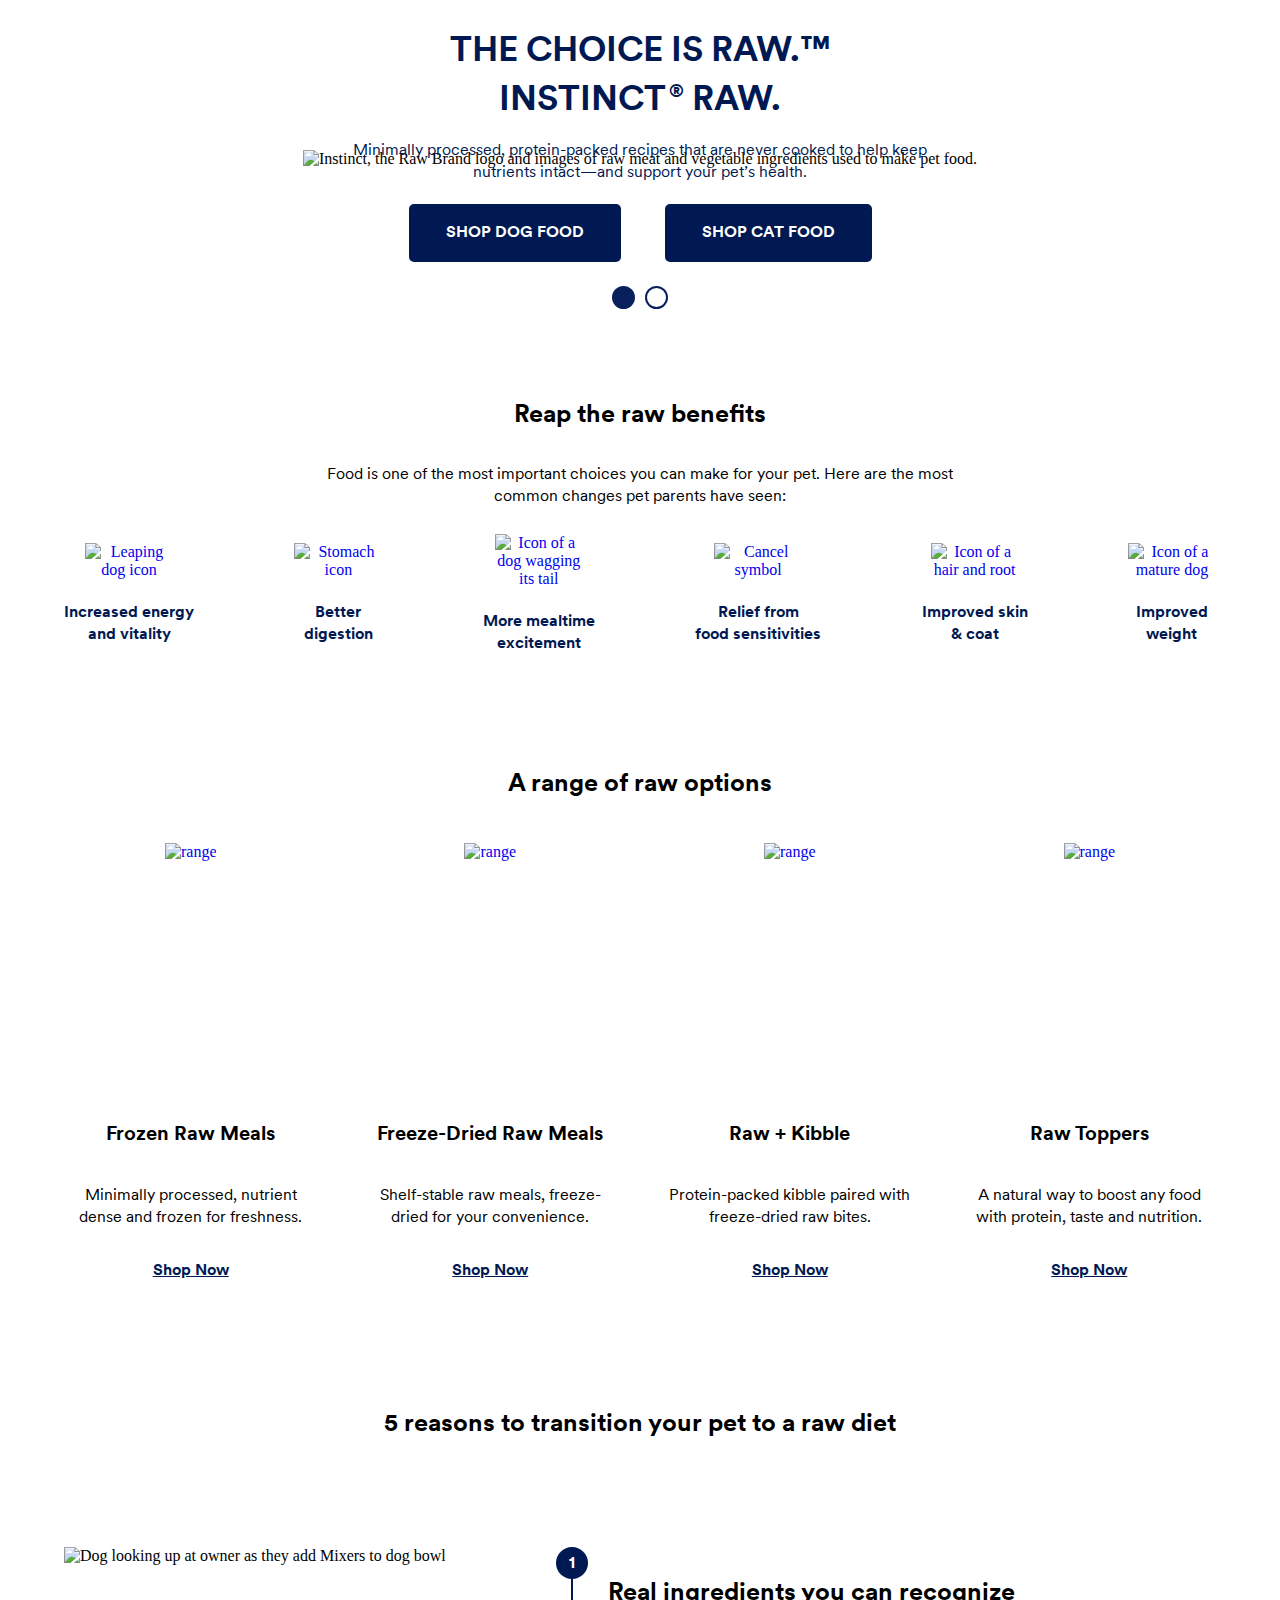
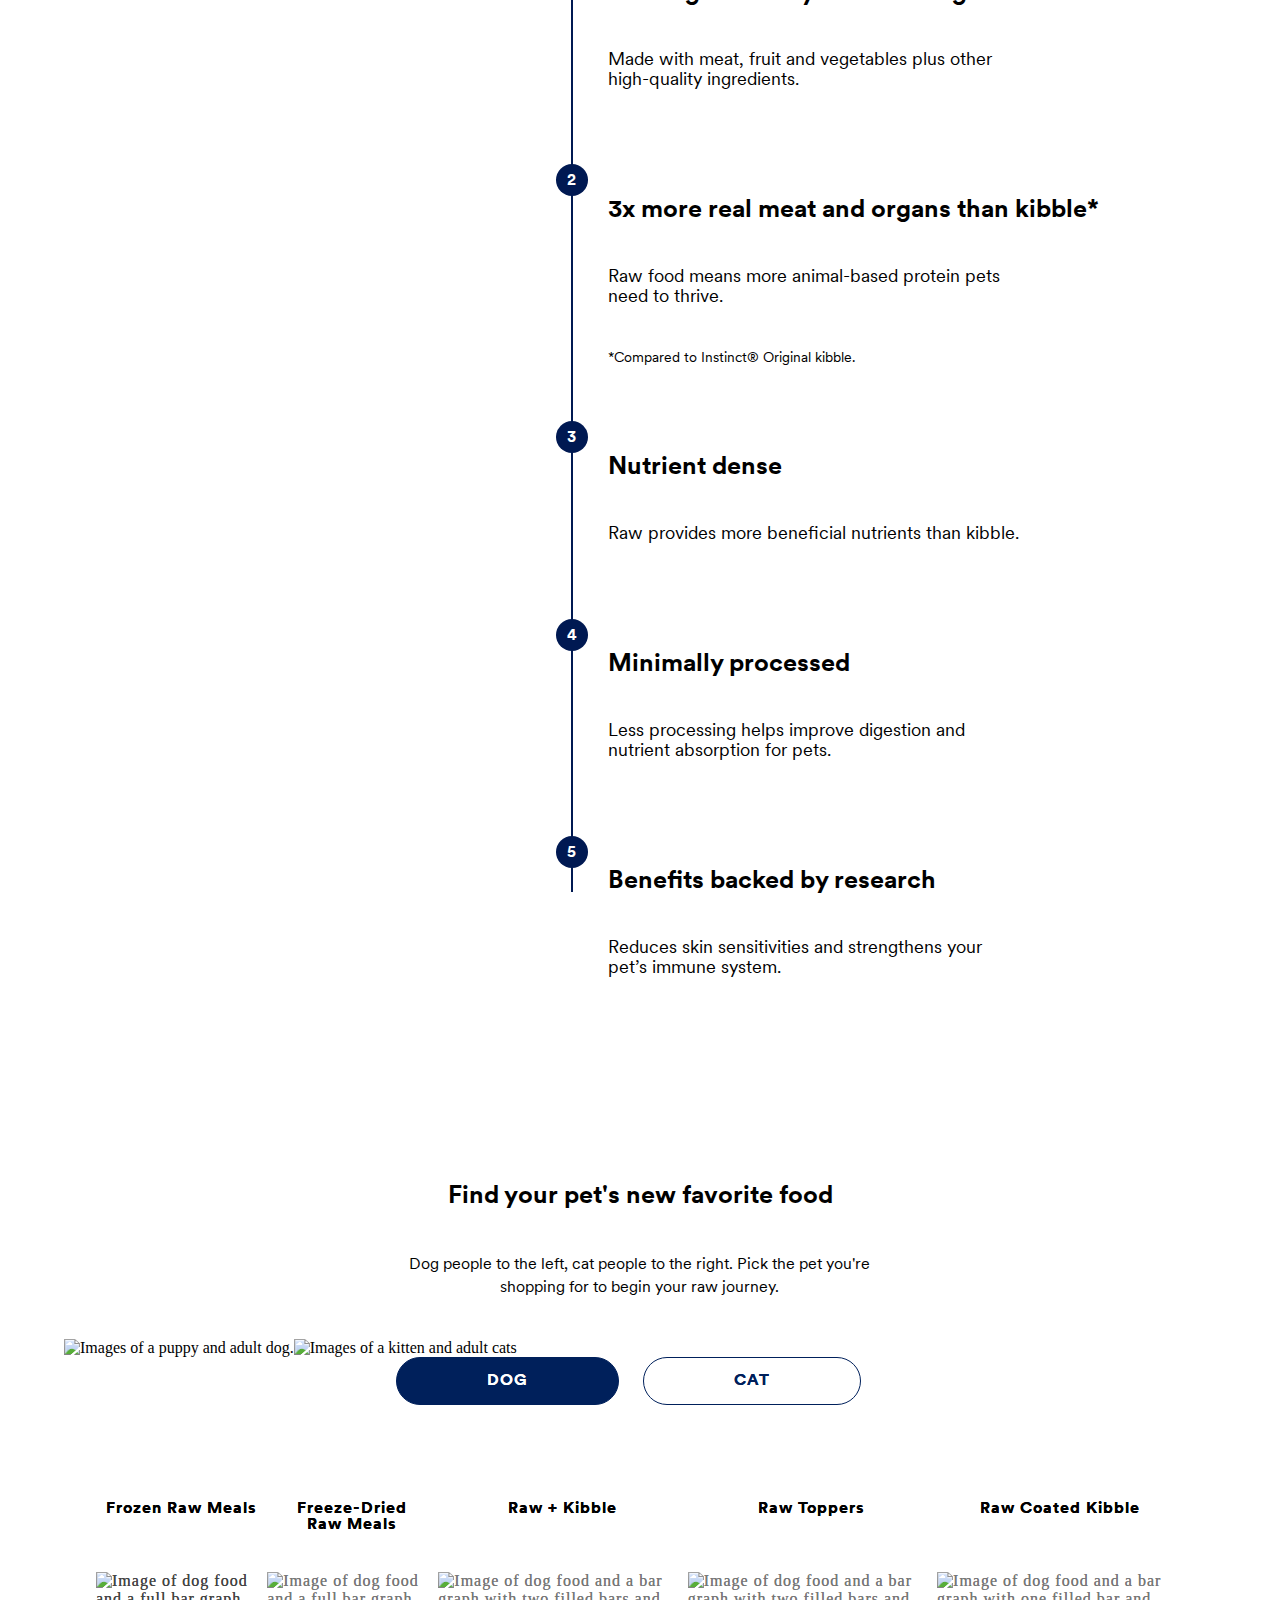
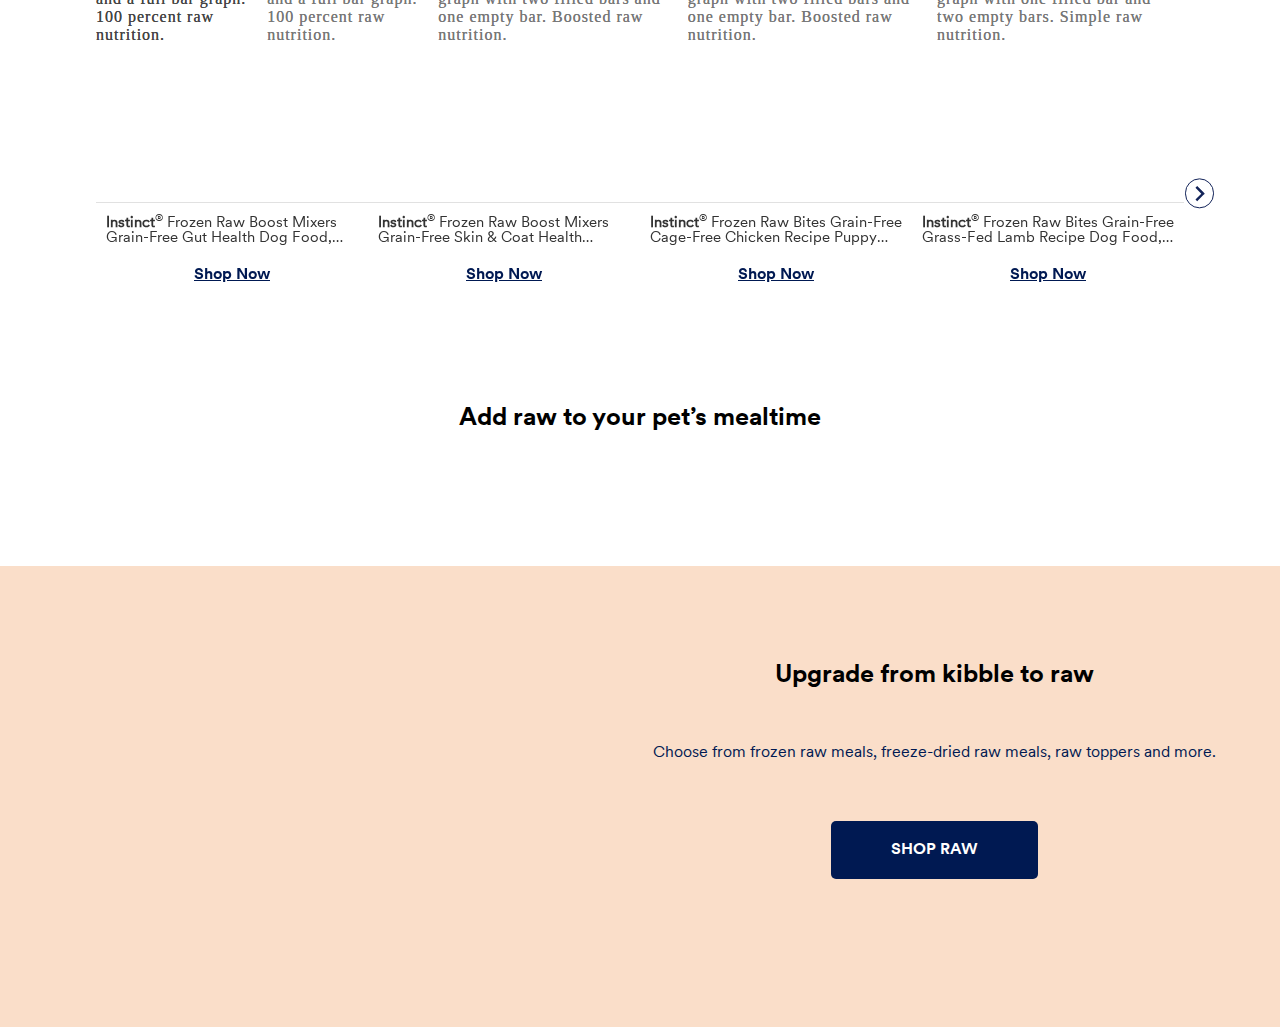
==== commit 53667be2: "cat product row 1 product 3,4 remove" ====
--- a/index.html
+++ b/index.html
@@ -1443,7 +1443,7 @@
                                                     </div>
                                                 </div>
                                                 <!-- single item -->
-                                                <div class="tab-product-inner-item opacity_0 splide__slide">
+                                                <!-- <div class="tab-product-inner-item opacity_0 splide__slide">
                                                     <div class="inner-tab-img">
                                                         <a href="javascript:void(0)" manual_cm_sp=""
                                                             onclick="clickTrackLink(this);">
@@ -1459,9 +1459,9 @@
                                                             onclick="clickTrackLink(this);">Shop
                                                             Now</a>
                                                     </div>
-                                                </div>
+                                                </div> -->
                                                 <!-- single item -->
-                                                <div class="tab-product-inner-item opacity_0 splide__slide">
+                                                <!-- <div class="tab-product-inner-item opacity_0 splide__slide">
                                                     <div class="inner-tab-img">
                                                         <a href="javascript:void(0)" manual_cm_sp=""
                                                             onclick="clickTrackLink(this);">
@@ -1477,7 +1477,7 @@
                                                             onclick="clickTrackLink(this);">Shop
                                                             Now</a>
                                                     </div>
-                                                </div>
+                                                </div> -->
                                             </div>
                                         </div>
                                     </div>
--- a/styles.css
+++ b/styles.css
@@ -15,13 +15,13 @@
 @font-face {
   font-family: PetcoCircularTT-Regular;
   src: url(assets/fonts/PetcoCircularTT-Regular.woff2) format("woff2"),
-    url(Assets/fonts/PetcoCircularTT-Regular.woff) format("woff");
+    url(assets/fonts/PetcoCircularTT-Regular.woff) format("woff");
 }
 
 @font-face {
   font-family: PetcoCircularTT-Bold;
   src: url(assets/fonts/PetcoCircularTT-Bold.woff2) format("woff2"),
-    url(Assets/fonts/PetcoCircularTT-Bold.woff) format("woff");
+    url(assets/fonts/PetcoCircularTT-Bold.woff) format("woff");
 }
 
 /*Default css*/
@@ -1512,7 +1512,7 @@
   font-size: 15px;
   /* width: 88%; */
   margin: 10px;
-  max-height: 4rem;
+  max-height: 2rem;
   height: 38px;
   display: -webkit-box;
   -webkit-box-orient: vertical;
